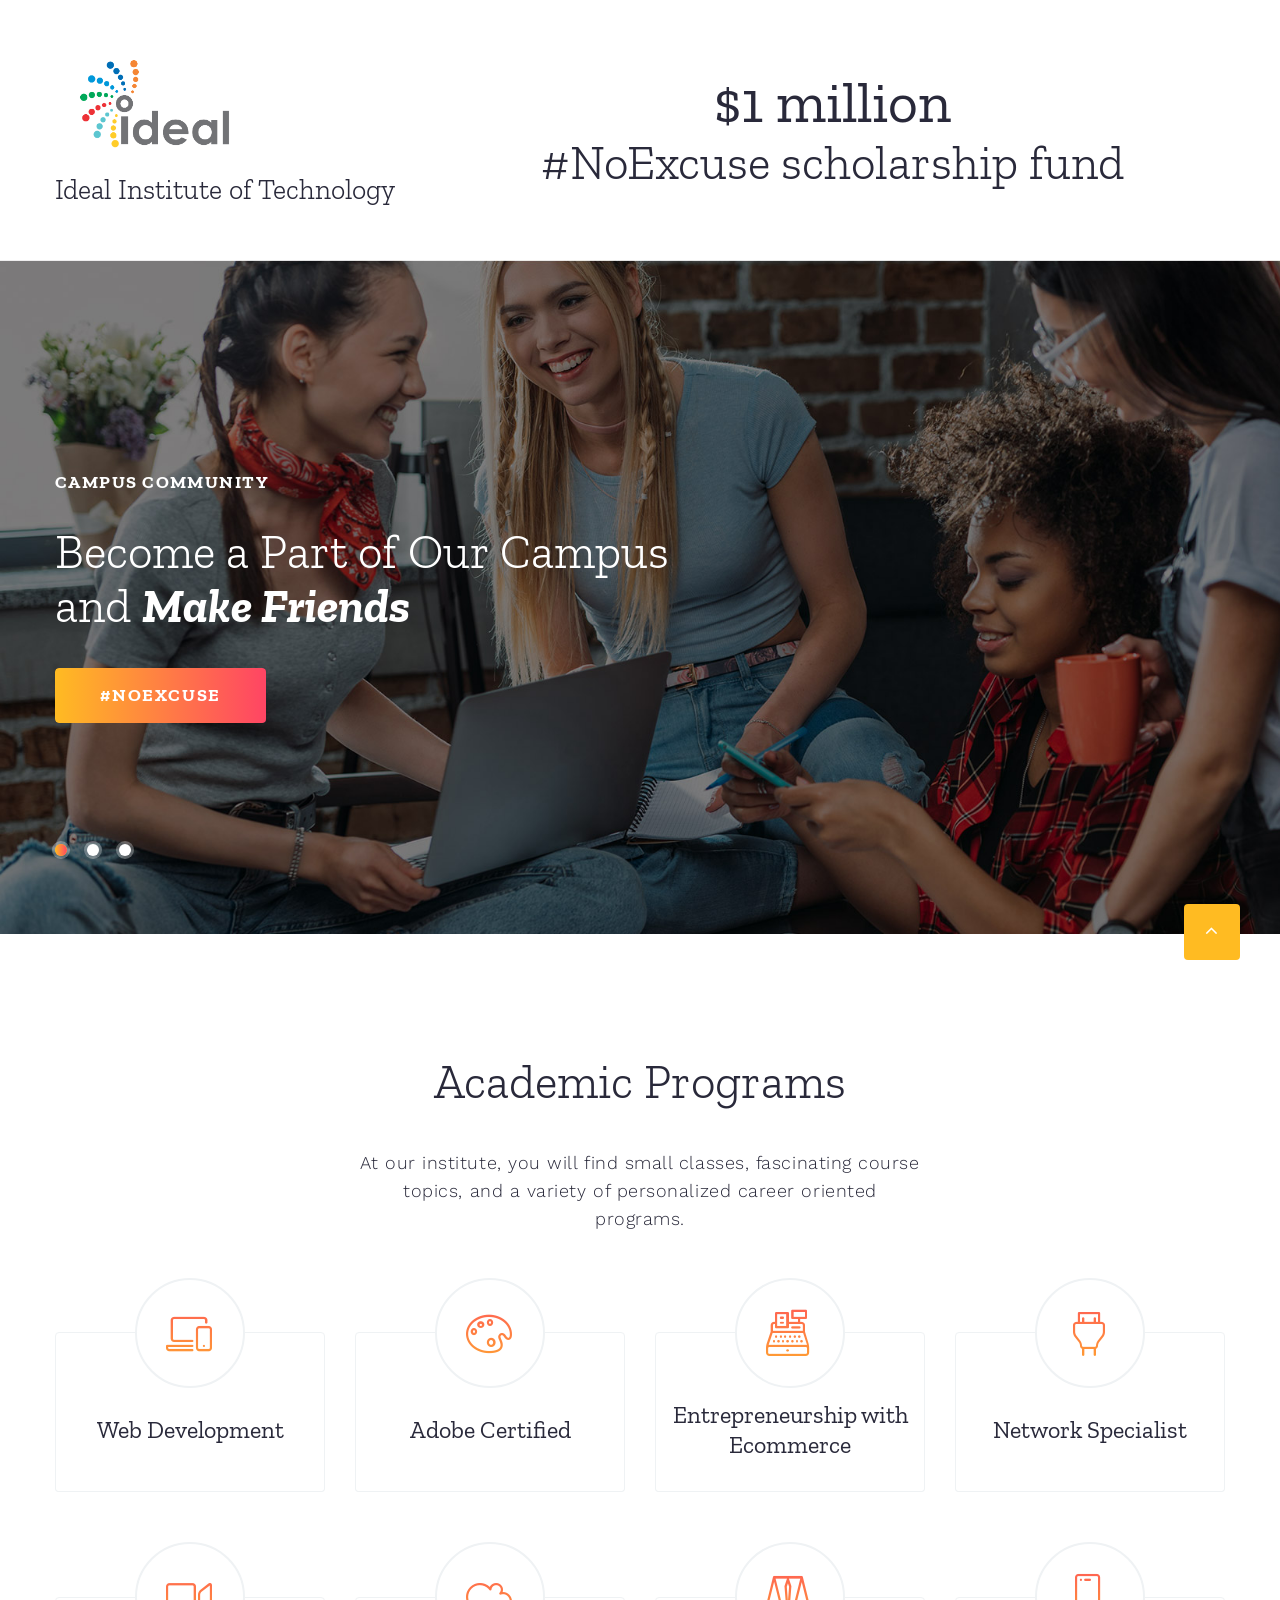
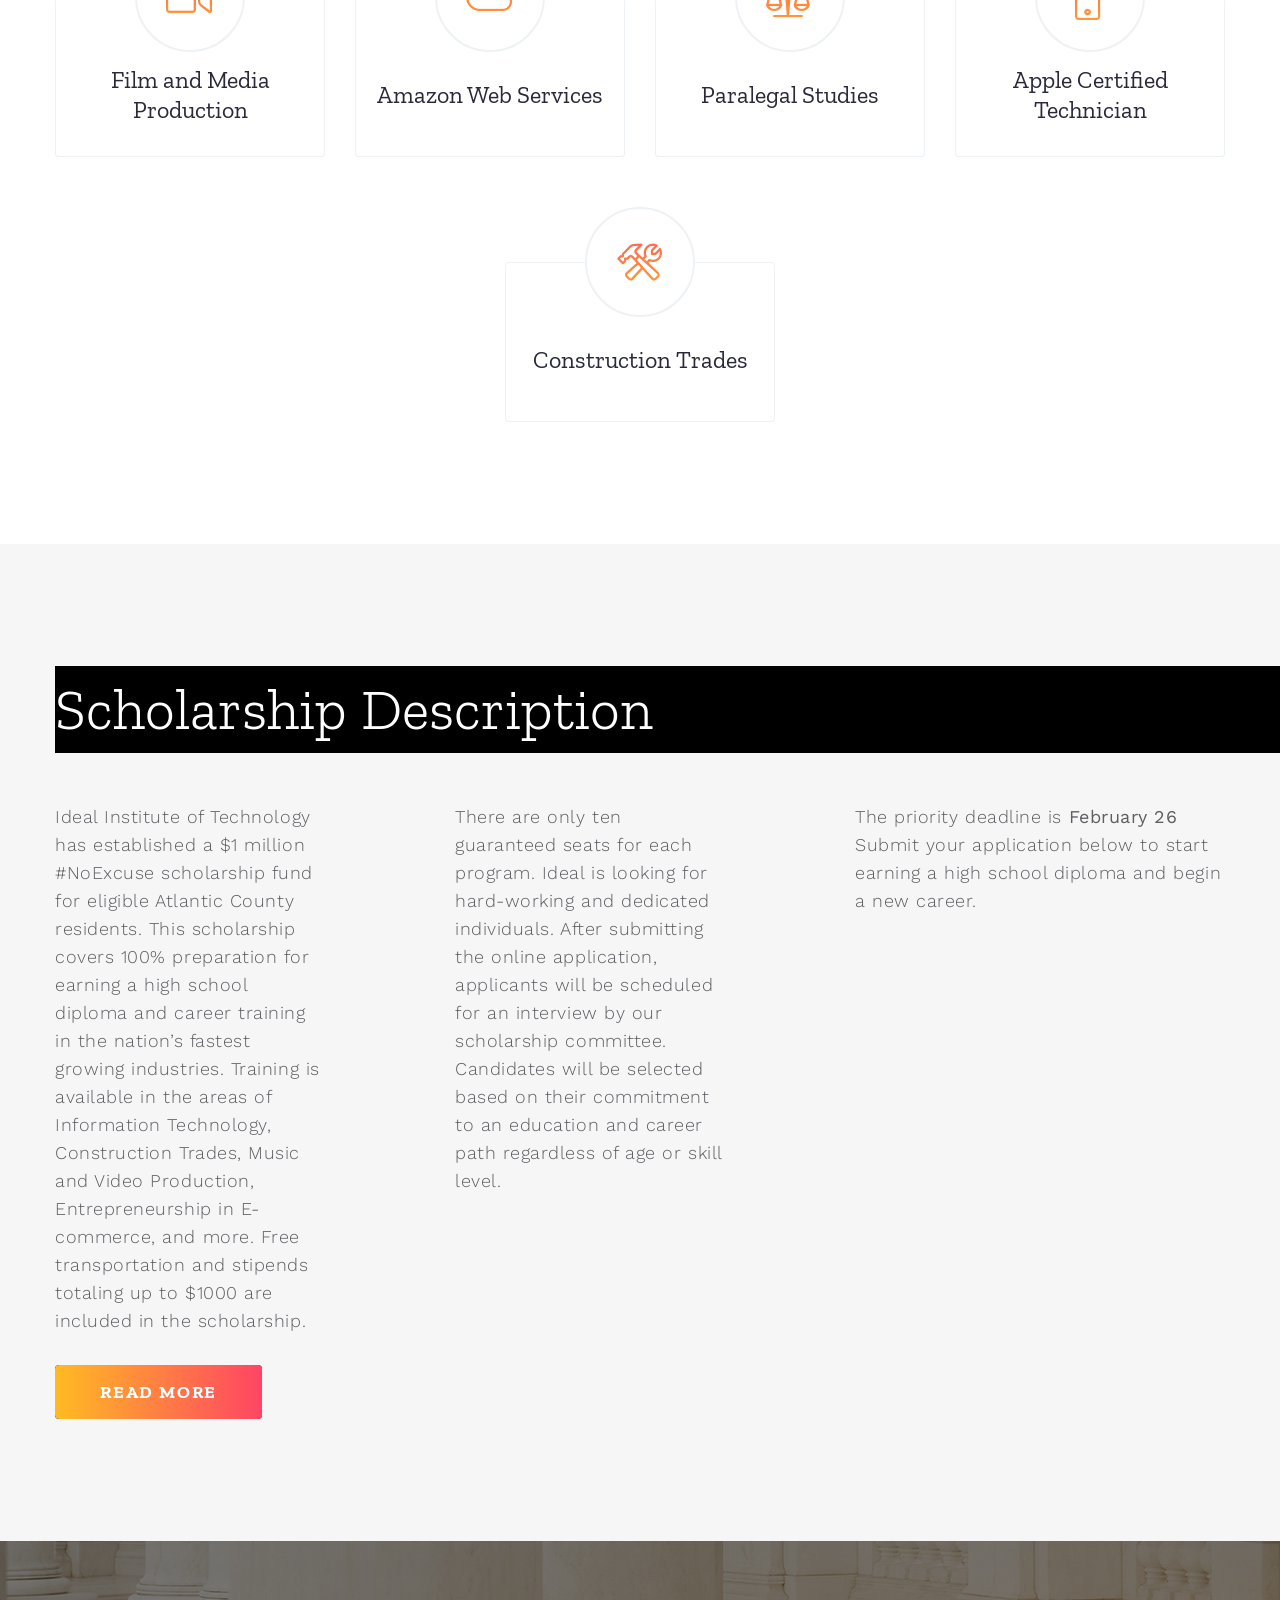
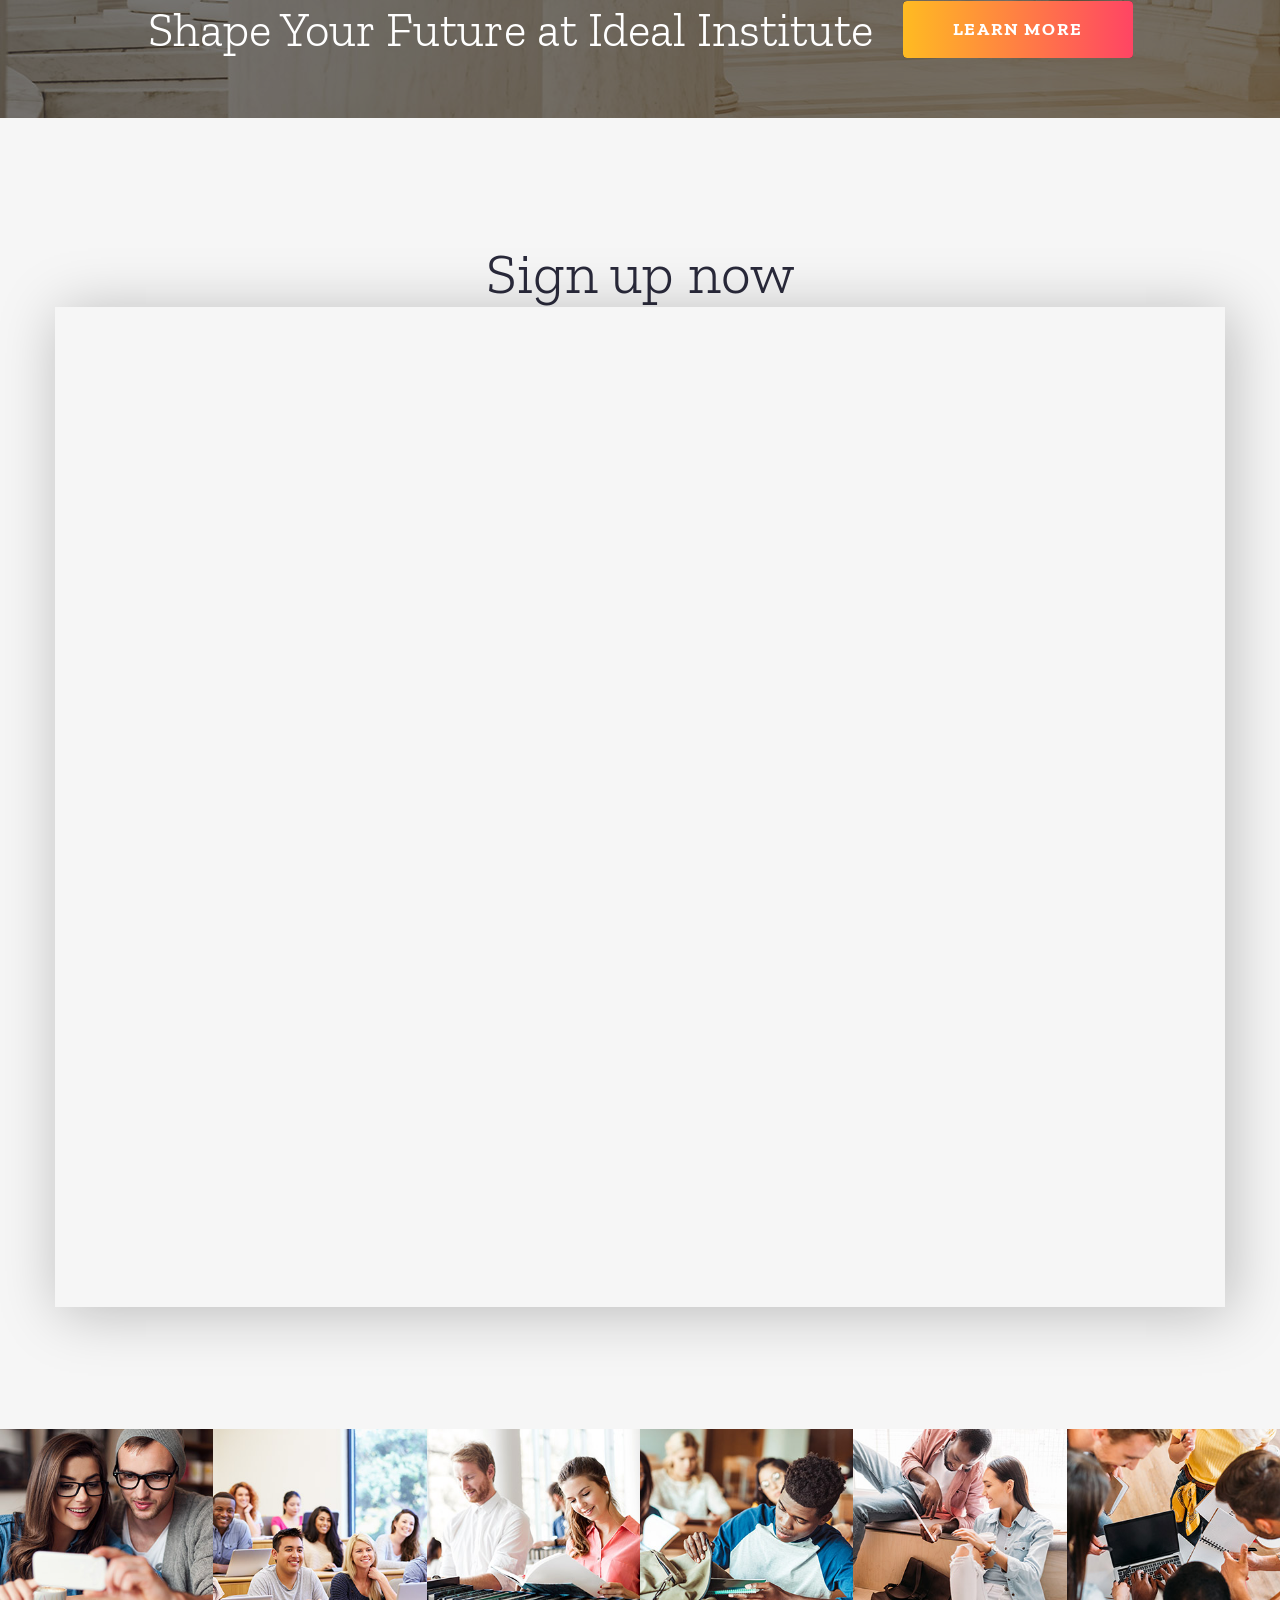
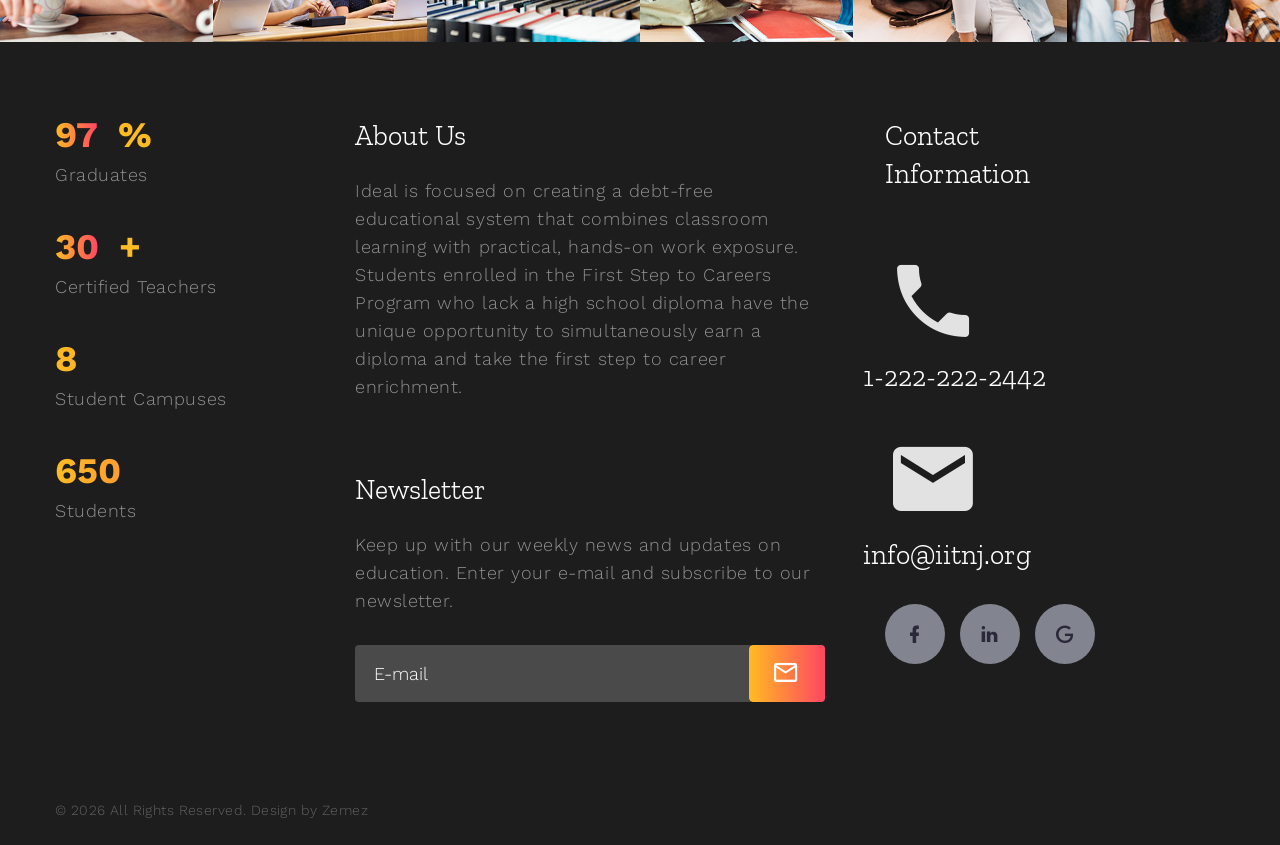
==== index.html @ 3b087791 "first commit" ====
<!DOCTYPE html>
<html class="wide wow-animation" lang="en">
  <head>
    <title>Home</title>
    <meta
      name="viewport"
      content="width=device-width height=device-height initial-scale=1.0"
    />
    <meta charset="utf-8" />
    <meta http-equiv="X-UA-Compatible" content="IE=edge" />
    <link rel="icon" href="images/favicon.ico" type="image/x-icon" />
    <link
      rel="stylesheet"
      type="text/css"
      href="//fonts.googleapis.com/css?family=Work+Sans:300,400,500,700%7CZilla+Slab:300,400,500,700,700i%7CGloria+Hallelujah"
    />
    <link rel="stylesheet" href="css/bootstrap.css" />
    <link rel="stylesheet" href="css/fonts.css" />
    <link rel="stylesheet" href="css/style.css" />
    <style>
      .ie-panel {
        display: none;
        background: #212121;
        padding: 10px 0;
        box-shadow: 3px 3px 5px 0 rgba(0, 0, 0, 0.3);
        clear: both;
        text-align: center;
        position: relative;
        z-index: 1;
      }
      html.ie-10 .ie-panel,
      html.lt-ie-10 .ie-panel {
        display: block;
      }
    </style>
  </head>
  <body>
    <div class="ie-panel">
      <a href="http://windows.microsoft.com/en-US/internet-explorer/"
        ><img
          src="images/ie8-panel/warning_bar_0000_us.jpg"
          height="42"
          width="820"
          alt="You are using an outdated browser. For a faster, safer browsing experience, upgrade for free today."
      /></a>
    </div>
    <div class="preloader">
      <div class="preloader-logo">
        <a class="brand" href="index.html"
          ><img
            class="brand-logo-dark"
            src="images/ideal-logo.png"
            alt=""
            width="198"
            height="58"
        /></a>
      </div>
      <div class="preloader-body">
        <div class="cssload-container">
          <div class="cssload-speeding-wheel"></div>
        </div>
      </div>
    </div>
    <div class="page">
      <!-- Page Header-->
      <header class="page-header">
        <div class="absolute-block" id="home"></div>
        <!-- RD Navbar-->
        <div class="rd-navbar-wrap">
          <nav
            class="rd-navbar rd-navbar-classic"
            data-layout="rd-navbar-fixed"
            data-sm-layout="rd-navbar-fixed"
            data-md-layout="rd-navbar-fixed"
            data-md-device-layout="rd-navbar-fixed"
            data-lg-layout="rd-navbar-static"
            data-lg-device-layout="rd-navbar-fixed"
            data-xl-layout="rd-navbar-static"
            data-xl-device-layout="rd-navbar-static"
            data-lg-stick-up-offset="46px"
            data-xl-stick-up-offset="46px"
            data-xxl-stick-up-offset="46px"
            data-lg-stick-up="true"
            data-xl-stick-up="true"
            data-xxl-stick-up="true"
          >
            <div class="rd-navbar-main-outer">
              <div class="rd-navbar-main">
                <!-- RD Navbar Panel-->
                <div class="rd-navbar-panel">
                  <!-- RD Navbar Toggle-->
                  <button
                    class="rd-navbar-toggle"
                    data-rd-navbar-toggle=".rd-navbar-nav-wrap"
                  >
                    <span></span>
                  </button>
                  <!-- RD Navbar Brand-->
                  <div class="rd-navbar-brand" style="text-align: center">
                    <a class="brand" href="index.html"
                      ><img
                        class="brand-logo-dark"
                        src="images/ideal-logo.png"
                        alt=""
                      />
                      <h3 style="margin-bottom: 15px">
                        Ideal Institute of Technology
                      </h3>
                    </a>
                  </div>
                </div>
                <div class="rd-navbar-nav-wrap" style="text-align: center">
                  <!-- RD Navbar Nav		-->
                  <h1>
                    <strong>$1 million</strong>
                  </h1>
                  <h2>#NoExcuse scholarship fund</h2>
                </div>
              </div>
            </div>
          </nav>
        </div>
      </header>
      <section>
        <!-- Swiper-->
        <div
          class="swiper-container swiper-slider swiper-slider-1"
          data-loop="false"
          data-autoplay="5000"
          data-simulate-touch="false"
        >
          <div class="swiper-wrapper">
            <div class="swiper-slide" data-slide-bg="images/swiper-slide-3.jpg">
              <div class="swiper-slide-caption context-dark">
                <div class="container">
                  <div class="row">
                    <div class="col-md-10 col-lg-7">
                      <div class="box-animation">
                        <h6
                          data-caption-animate="slideInLeft"
                          data-caption-delay="150"
                        >
                          Campus Community
                        </h6>
                        <h2
                          data-caption-animate="slideInLeft"
                          data-caption-delay="300"
                        >
                          Become a Part of Our Campus and
                          <span class="text-italic font-weight-bold"
                            >Make Friends</span
                          >
                        </h2>
                        <div
                          class="button-block"
                          data-caption-animate="fadeInUp"
                          data-caption-delay="450"
                        >
                          <a class="button button-primary-gradient" href="#"
                            ><span>#NoExcuse</span></a
                          >
                        </div>
                      </div>
                    </div>
                  </div>
                </div>
              </div>
            </div>
            <div class="swiper-slide" data-slide-bg="images/swiper-slide-2.jpg">
              <div class="swiper-slide-caption context-dark">
                <div class="container">
                  <div class="row">
                    <div class="col-md-10 col-lg-7">
                      <div class="box-animation">
                        <h6
                          data-caption-animate="slideInLeft"
                          data-caption-delay="150"
                        >
                          A vAriety of programs
                        </h6>
                        <h2
                          data-caption-animate="slideInLeft"
                          data-caption-delay="300"
                        >
                          Providing Students with
                          <span class="text-italic font-weight-bold"
                            >Professional Education</span
                          >
                        </h2>
                        <div
                          class="button-block"
                          data-caption-animate="fadeInUp"
                          data-caption-delay="450"
                        >
                          <a class="button button-primary-gradient" href="#"
                            ><span>#NoExcuse</span></a
                          >
                        </div>
                      </div>
                    </div>
                  </div>
                </div>
              </div>
            </div>
            <div class="swiper-slide" data-slide-bg="images/swiper-slide-1.jpg">
              <div class="swiper-slide-caption context-dark">
                <div class="container">
                  <div class="row">
                    <div class="col-md-10 col-lg-7">
                      <div class="box-animation">
                        <h6
                          data-caption-animate="slideInLeft"
                          data-caption-delay="150"
                        >
                          Quality Higher Education
                        </h6>
                        <h2
                          data-caption-animate="slideInLeft"
                          data-caption-delay="300"
                        >
                          Any Successful Career Starts
                          <span class="text-italic font-weight-bold"
                            >With Good Education</span
                          >
                        </h2>
                        <div
                          class="button-block"
                          data-caption-animate="fadeInUp"
                          data-caption-delay="450"
                        >
                          <a class="button button-primary-gradient" href="#"
                            ><span>#NoExcuse</span></a
                          >
                        </div>
                      </div>
                    </div>
                  </div>
                </div>
              </div>
            </div>
          </div>
          <div class="swiper-pagination"></div>
        </div>
      </section>
      <!-- Services-->
      <section class="section section-lg bg-default text-center" id="programs">
        <div class="container">
          <h2 class="wow fadeIn">Academic Programs</h2>
          <p class="wow fadeIn" data-wow-delay=".2s">
            <span class="text-gray-900" style="max-width: 570px"
              >At our institute, you will find small classes, fascinating course
              topics, and a variety of personalized career oriented
              programs.</span
            >
          </p>
          <div class="row row-50 justify-content-center box-classic-wrap">
            <div
              class="col-sm-6 col-lg-4 col-xl-3 wow fadeIn"
              data-wow-delay=".2s"
            >
              <!-- Box Classic-->
              <article class="box-classic">
                <a
                  class="icon box-classic-icon linearicons-laptop-phone"
                  href="#"
                ></a
                ><a class="box-classic-main" href="#">
                  <h4 class="box-classic-title">Web Development</h4>
                  <div class="box-classic-inner">
                    <p>
                      Learn both front and back end web development in 6 months
                      with Full Stack course.
                    </p>
                  </div></a
                >
              </article>
            </div>
            <div
              class="col-sm-6 col-lg-4 col-xl-3 wow fadeIn"
              data-wow-delay=".3s"
            >
              <!-- Box Classic-->
              <article class="box-classic">
                <a
                  class="icon box-classic-icon linearicons-palette"
                  href="#"
                ></a
                ><a class="box-classic-main" href="#">
                  <h4 class="box-classic-title">Adobe Certified</h4>
                  <div class="box-classic-inner">
                    <p>
                      Master Adobe Illustrator, Premiere Pro and more while
                      gaining valuable digital editing skills
                    </p>
                  </div></a
                >
              </article>
            </div>
            <div
              class="col-sm-6 col-lg-4 col-xl-3 wow fadeIn"
              data-wow-delay=".4s"
            >
              <!-- Box Classic-->
              <article class="box-classic">
                <a
                  class="icon box-classic-icon linearicons-cashier"
                  href="#"
                ></a
                ><a class="box-classic-main" href="#">
                  <h4 class="box-classic-title">
                    Entrepreneurship with Ecommerce
                  </h4>
                  <div class="box-classic-inner">
                    <p>
                      Become your own boss and start a successful online
                      business
                    </p>
                  </div></a
                >
              </article>
            </div>
            <div
              class="col-sm-6 col-lg-4 col-xl-3 wow fadeIn"
              data-wow-delay=".5s"
            >
              <!-- Box Classic-->
              <article class="box-classic">
                <a class="icon box-classic-icon linearicons-cable" href="#"></a
                ><a class="box-classic-main" href="#">
                  <h4 class="box-classic-title">Network Specialist</h4>
                  <div class="box-classic-inner">
                    <p>
                      Step-by-step preparation for the CompTIA A+, Security+,
                      Network+, and CCNA Certifications
                    </p>
                  </div></a
                >
              </article>
            </div>
            <div
              class="col-sm-6 col-lg-4 col-xl-3 wow fadeIn"
              data-wow-delay=".6s"
            >
              <!-- Box Classic-->
              <article class="box-classic">
                <a class="icon box-classic-icon linearicons-camera" href="#"></a
                ><a class="box-classic-main" href="#">
                  <h4 class="box-classic-title">Film and Media Production</h4>
                  <div class="box-classic-inner">
                    <p>
                      Hone your creative skills to become a film and photography
                      pro
                    </p>
                  </div></a
                >
              </article>
            </div>
            <div
              class="col-sm-6 col-lg-4 col-xl-3 wow fadeIn"
              data-wow-delay=".7s"
            >
              <!-- Box Classic-->
              <article class="box-classic">
                <a class="icon box-classic-icon linearicons-cloud" href="#"></a
                ><a class="box-classic-main" href="#">
                  <h4 class="box-classic-title">Amazon Web Services</h4>
                  <div class="box-classic-inner">
                    <p>
                      Gain training in a lucrative and steadily growing IT field
                    </p>
                  </div></a
                >
              </article>
            </div>
            <div
              class="col-sm-6 col-lg-4 col-xl-3 wow fadeIn"
              data-wow-delay=".8s"
            >
              <!-- Box Classic-->
              <article class="box-classic">
                <a
                  class="icon box-classic-icon linearicons-balance"
                  href="#"
                ></a
                ><a class="box-classic-main" href="#">
                  <h4 class="box-classic-title">Paralegal Studies</h4>
                  <div class="box-classic-inner">
                    <p>
                      If you see your future as a lawyer, then this program is
                      for you!
                    </p>
                  </div></a
                >
              </article>
            </div>
            <div
              class="col-sm-6 col-lg-4 col-xl-3 wow fadeIn"
              data-wow-delay=".9s"
            >
              <!-- Box Classic-->
              <article class="box-classic">
                <a class="icon box-classic-icon linearicons-phone" href="#"></a
                ><a class="box-classic-main" href="#">
                  <h4 class="box-classic-title">Apple Certified Technician</h4>
                  <div class="box-classic-inner">
                    <p>Become a Apple product repair pro</p>
                  </div></a
                >
              </article>
            </div>
            <div
              class="col-sm-6 col-lg-4 col-xl-3 wow fadeIn"
              data-wow-delay=".9s"
            >
              <!-- Box Classic-->
              <article class="box-classic">
                <a
                  class="icon box-classic-icon linearicons-hammer-wrench"
                  href="#"
                ></a
                ><a class="box-classic-main" href="#">
                  <h4 class="box-classic-title">Construction Trades</h4>
                  <div class="box-classic-inner">
                    <p>
                      Comprehensive hands-on instruction in the electrical,
                      plumbing and building crafts
                    </p>
                  </div></a
                >
              </article>
            </div>
          </div>
        </div>
      </section>
      <!-- A Few Words About Me-->
      <section class="section section-lg bg-gray-100">
        <div class="container">
          <div
            class="row row-50 justify-content-center justify-content-lg-between"
          >
            <div class="col-12">
              <h1
                class="h-custom-1 f1"
                style="color: #fff; background-color: #000; padding: 10px 0px"
              >
                Scholarship Description
              </h1>
            </div>
            <div class="col-md-6 col-lg-5 col-xl-3 wow fadeIn">
              <p>
                Ideal Institute of Technology has established a $1 million
                #NoExcuse scholarship fund for eligible Atlantic County
                residents. This scholarship covers 100% preparation for earning
                a high school diploma and career training in the nation’s
                fastest growing industries. Training is available in the areas
                of Information Technology, Construction Trades, Music and Video
                Production, Entrepreneurship in E-commerce, and more. Free
                transportation and stipends totaling up to $1000 are included in
                the scholarship.
              </p>
              <a class="button button-primary-gradient" href="#"
                ><span>read more</span></a
              >
            </div>
            <div class="col-md-6 col-xl-3 wow fadeIn" data-wow-delay=".2s">
              <p>
                There are only ten guaranteed seats for each program. Ideal is
                looking for hard-working and dedicated individuals. After
                submitting the online application, applicants will be scheduled
                for an interview by our scholarship committee. Candidates will
                be selected based on their commitment to an education and career
                path regardless of age or skill level.
              </p>
            </div>
            <div class="col-xl-4 wow fadeIn" data-wow-delay=".4s">
              <!-- <img class="img-rounded" src="images/home-1-369x341.jpg" alt="" /> -->
              <p>
                The priority deadline is <strong>February 26 </strong> Submit
                your application below to start earning a high school diploma
                and begin a new career.
              </p>
            </div>
          </div>
        </div>
      </section>

      <!-- CTA -->
      <section
        class="parallax-container"
        data-parallax-img="images/parallax-img-1.jpg"
      >
        <div class="parallax-content section-sm dark-layout context-dark">
          <div class="container">
            <div class="layout-1">
              <div class="layout-1-item text-center">
                <h2 class="wow fadeInLeftSmall">
                  Shape Your Future at Ideal Institute
                </h2>
              </div>
              <div class="layout-1-item">
                <a
                  class="button button-lg button-primary-gradient wow fadeInRightSmall"
                  href="#"
                  ><span>Learn More</span></a
                >
              </div>
            </div>
          </div>
        </div>
      </section>

      <!-- Contacts-->
      <section class="section section-lg bg-gray-100" id="contacts">
        <div class="container" style="text-align: center">
          <h1>Sign up now</h1>
          <!-- 
                monday form no exuse
              -->
          <div style="height: 1000px">
            <iframe
              style="
                border: 0;
                box-shadow: 5px 5px 56px 0px rgba(0, 0, 0, 0.25);
              "
              src="https://forms.monday.com/forms/embed/f1c8d8a29ad20722f63eb66a193ce9cd?r=use1"
              width="100%"
              height="100%"
            ></iframe>
          </div>
        </div>
      </section>

      <!-- Gallery-->
      <section class="section oh text-center">
        <div
          class="owl-carousel owl-carousel-dots-space wow fadeIn"
          data-items="2"
          data-sm-items="3"
          data-md-items="4"
          data-lg-items="5"
          data-xl-items="6"
          data-dots="true"
          data-nav="false"
          data-stage-padding="0"
          data-loop="false"
          data-margin="0"
          data-mouse-drag="false"
          data-lightgallery="group"
        >
          <!-- Thumbnail Thin--><a
            class="thumbnail-thin"
            href="images/personal-page-gallery-1-original.jpg"
            data-lightgallery="item"
          >
            <div class="thumbnail-thin-inner">
              <img
                class="thumbnail-thin-image"
                src="images/personal-page-gallery-1-320x320.jpg"
                alt=""
                width="320"
                height="320"
              /></div
          ></a>
          <!-- Thumbnail Thin--><a
            class="thumbnail-thin"
            href="images/personal-page-gallery-2-original.jpg"
            data-lightgallery="item"
          >
            <div class="thumbnail-thin-inner">
              <img
                class="thumbnail-thin-image"
                src="images/personal-page-gallery-2-320x320.jpg"
                alt=""
                width="320"
                height="320"
              /></div
          ></a>
          <!-- Thumbnail Thin--><a
            class="thumbnail-thin"
            href="images/personal-page-gallery-3-original.jpg"
            data-lightgallery="item"
          >
            <div class="thumbnail-thin-inner">
              <img
                class="thumbnail-thin-image"
                src="images/personal-page-gallery-3-320x320.jpg"
                alt=""
                width="320"
                height="320"
              /></div
          ></a>
          <!-- Thumbnail Thin--><a
            class="thumbnail-thin"
            href="images/personal-page-gallery-4-original.jpg"
            data-lightgallery="item"
          >
            <div class="thumbnail-thin-inner">
              <img
                class="thumbnail-thin-image"
                src="images/personal-page-gallery-4-320x320.jpg"
                alt=""
                width="320"
                height="320"
              /></div
          ></a>
          <!-- Thumbnail Thin--><a
            class="thumbnail-thin"
            href="images/personal-page-gallery-5-original.jpg"
            data-lightgallery="item"
          >
            <div class="thumbnail-thin-inner">
              <img
                class="thumbnail-thin-image"
                src="images/personal-page-gallery-5-320x320.jpg"
                alt=""
                width="320"
                height="320"
              /></div
          ></a>
          <!-- Thumbnail Thin--><a
            class="thumbnail-thin"
            href="images/personal-page-gallery-6-original.jpg"
            data-lightgallery="item"
          >
            <div class="thumbnail-thin-inner">
              <img
                class="thumbnail-thin-image"
                src="images/personal-page-gallery-6-320x320.jpg"
                alt=""
                width="320"
                height="320"
              /></div
          ></a>
        </div>
      </section>
      <!-- Page Footer-->
      <footer class="section footer-classic bg-gray-950">
        <div class="footer-classic-main">
          <div class="container">
            <div class="row row-50">
              <div class="col-lg-3">
                <div class="row row-30 row-xl-40">
                  <div class="col-6 col-md-3 col-lg-12">
                    <article class="counter-minimal">
                      <div class="counter-minimal-counter">
                        <div class="counter">97</div>
                        <span class="counter-postfix">%</span>
                      </div>
                      <p class="counter-minimal-title">Graduates</p>
                    </article>
                  </div>
                  <div class="col-6 col-md-3 col-lg-12">
                    <article class="counter-minimal">
                      <div class="counter-minimal-counter">
                        <div class="counter">30</div>
                        <span class="counter-postfix">+</span>
                      </div>
                      <p class="counter-minimal-title">Certified Teachers</p>
                    </article>
                  </div>
                  <div class="col-6 col-md-3 col-lg-12">
                    <article class="counter-minimal">
                      <div class="counter-minimal-counter counter">8</div>
                      <p class="counter-minimal-title">Student Campuses</p>
                    </article>
                  </div>
                  <div class="col-6 col-md-3 col-lg-12">
                    <article class="counter-minimal">
                      <div class="counter-minimal-counter counter">650</div>
                      <p class="counter-minimal-title">Students</p>
                    </article>
                  </div>
                </div>
              </div>
              <div class="col-sm-6 col-lg-4 col-xl-5">
                <!-- RD about us -->

                <div class="row row-50 row-xl-70">
                  <div class="col-12">
                    <h3>About Us</h3>
                    <p>
                      Ideal is focused on creating a debt-free educational
                      system that combines classroom learning with practical,
                      hands-on work exposure. Students enrolled in the First
                      Step to Careers Program who lack a high school diploma
                      have the unique opportunity to simultaneously earn a
                      diploma and take the first step to career enrichment.
                    </p>
                  </div>
                  <div class="col-12">
                    <h3>Newsletter</h3>
                    <p>
                      Keep up with our weekly news and updates on education.
                      Enter your e-mail and subscribe to our newsletter.
                    </p>
                    <!-- RD Mailform-->
                    <form
                      class="rd-form rd-mailform form-inline"
                      data-form-output="form-output-global"
                      data-form-type="subscribe"
                      method="post"
                      action="bat/rd-mailform.php"
                    >
                      <div class="form-wrap">
                        <input
                          class="form-input"
                          id="subscribe-form-2-email"
                          type="email"
                          name="email"
                          data-constraints="@Email @Required"
                        />
                        <label class="form-label" for="subscribe-form-2-email"
                          >E-mail</label
                        >
                      </div>
                      <div class="form-button">
                        <button
                          class="button button-primary-gradient button-icon-only"
                          type="submit"
                          aria-label="subscribe"
                        >
                          <span
                            class="icon icon-md mdi mdi-email-outline"
                          ></span>
                        </button>
                      </div>
                    </form>
                  </div>
                </div>
              </div>
              <div class="col-lg-3">
                <div class="container">
                  <div class="col-md-5 col-lg-5 col-xl-6 wow fadeInRightSmall">
                    <h3>Contact Information</h3>
                    <div class="row row-20 row-lg-25 offset-top-4">
                      <div class="col-sm-6 col-md-12">
                        <article class="box-creative">
                          <div
                            class="icon box-creative-icon mdi mdi-phone"
                          ></div>
                        </article>
                        <div style="color: #fff">
                          <a class="box-creative-link" href="tel:#">
                            <h3>1-222-222-2442</h3>
                          </a>
                        </div>
                      </div>
                      <div class="col-sm-6 col-md-12">
                        <article class="box-creative">
                          <div
                            class="icon box-creative-icon mdi mdi-email"
                          ></div>
                        </article>
                        <div style="color: #fff">
                          <a
                            class="box-creative-link"
                            href="mailto:info@iitnj.org"
                          >
                            <h3>info@iitnj.org</h3>
                          </a>
                        </div>
                      </div>
                    </div>
                    <div class="group group-middle" style="display: flex">
                      <a
                        class="link-social-1 icon mdi mdi-facebook"
                        style="padding: 30px"
                        href="#"
                      ></a
                      ><a
                        class="link-social-1 icon mdi mdi-linkedin"
                        style="padding: 30px"
                        href="#"
                      ></a
                      ><a
                        class="link-social-1 icon mdi mdi-google"
                        style="padding: 30px"
                        href="#"
                      ></a>
                    </div>
                  </div>
                </div>
              </div>
            </div>
          </div>
        </div>
        <div class="footer-classic-aside">
          <div class="container">
            <!-- Rights-->
            <p class="rights">
              <span>&copy;&nbsp;</span><span class="copyright-year"></span
              ><span>&nbsp;</span
              ><span>All Rights Reserved.</span> Design&nbsp;by&nbsp;<a
                href="https://zemez.io/"
                >Zemez</a
              >
            </p>
          </div>
        </div>
      </footer>
      <!-- Coded by Himic-->
    </div>
    <div class="snackbars" id="form-output-global"></div>
    <script src="js/core.min.js"></script>
    <script src="js/script.js"></script>
  </body>
</html>
---- css/fonts.css ----
/*
* Fonts
*//*
* Font Awesome Icons 4.7.0
*/@font-face {	font-family: 'FontAwesome';	src: url("../fonts/fontawesome-webfont.eot?v=4.7.0");	src: url("../fonts/fontawesome-webfont.eot?#iefix&v=4.7.0") format("embedded-opentype"), url("../fonts/fontawesome-webfont.woff2?v=4.7.0") format("woff2"), url("../fonts/fontawesome-webfont.woff?v=4.7.0") format("woff"), url("../fonts/fontawesome-webfont.ttf?v=4.7.0") format("truetype"), url("../fonts/fontawesome-webfont.svg?v=4.7.0#fontawesomeregular") format("svg");	font-weight: normal;	font-style: normal;}.fa {	display: inline-block;	font-family: 'FontAwesome';	font-size: inherit;	text-rendering: auto;	-webkit-font-smoothing: antialiased;	-moz-osx-font-smoothing: grayscale;}[class*='fa-']:before {	font-weight: 400;	font-family: 'FontAwesome';}/* makes the font 33% larger relative to the icon container */.fa-lg {	font-size: 1.33333333em;	line-height: 0.75em;	vertical-align: -15%;}.fa-2x {	font-size: 2em;}.fa-3x {	font-size: 3em;}.fa-4x {	font-size: 4em;}.fa-5x {	font-size: 5em;}.fa-fw {	width: 1.28571429em;	text-align: center;}.fa-ul {	padding-left: 0;	margin-left: 2.14285714em;	list-style-type: none;}.fa-ul > li {	position: relative;}.fa-li {	position: absolute;	left: -2.14285714em;	width: 2.14285714em;	top: 0.14285714em;	text-align: center;}.fa-li.fa-lg {	left: -1.85714286em;}.fa-border {	padding: .2em .25em .15em;	border: solid 0.08em #eeeeee;	border-radius: .1em;}.fa-pull-left {	float: left;}.fa-pull-right {	float: right;}.fa.fa-pull-left {	margin-right: .3em;}.fa.fa-pull-right {	margin-left: .3em;}/* Deprecated as of 4.4.0 */.pull-right {	float: right;}.pull-left {	float: left;}.fa.pull-left {	margin-right: .3em;}.fa.pull-right {	margin-left: .3em;}.fa-spin {	-webkit-animation: fa-spin 2s infinite linear;	animation: fa-spin 2s infinite linear;}.fa-pulse {	-webkit-animation: fa-spin 1s infinite steps(8);	animation: fa-spin 1s infinite steps(8);}@-webkit-keyframes fa-spin {	0% {		-webkit-transform: rotate(0deg);		transform: rotate(0deg);	}	100% {		-webkit-transform: rotate(359deg);		transform: rotate(359deg);	}}@keyframes fa-spin {	0% {		-webkit-transform: rotate(0deg);		transform: rotate(0deg);	}	100% {		-webkit-transform: rotate(359deg);		transform: rotate(359deg);	}}.fa-rotate-90 {	-ms-filter: "progid:DXImageTransform.Microsoft.BasicImage(rotation=1)";	-webkit-transform: rotate(90deg);	-ms-transform: rotate(90deg);	transform: rotate(90deg);}.fa-rotate-180 {	-ms-filter: "progid:DXImageTransform.Microsoft.BasicImage(rotation=2)";	-webkit-transform: rotate(180deg);	-ms-transform: rotate(180deg);	transform: rotate(180deg);}.fa-rotate-270 {	-ms-filter: "progid:DXImageTransform.Microsoft.BasicImage(rotation=3)";	-webkit-transform: rotate(270deg);	-ms-transform: rotate(270deg);	transform: rotate(270deg);}.fa-flip-horizontal {	-ms-filter: "progid:DXImageTransform.Microsoft.BasicImage(rotation=0, mirror=1)";	-webkit-transform: scale(-1, 1);	-ms-transform: scale(-1, 1);	transform: scale(-1, 1);}.fa-flip-vertical {	-ms-filter: "progid:DXImageTransform.Microsoft.BasicImage(rotation=2, mirror=1)";	-webkit-transform: scale(1, -1);	-ms-transform: scale(1, -1);	transform: scale(1, -1);}:root .fa-rotate-90,:root .fa-rotate-180,:root .fa-rotate-270,:root .fa-flip-horizontal,:root .fa-flip-vertical {	filter: none;}.fa-stack {	position: relative;	display: inline-block;	width: 2em;	height: 2em;	line-height: 2em;	vertical-align: middle;}.fa-stack-1x,.fa-stack-2x {	position: absolute;	left: 0;	width: 100%;	text-align: center;}.fa-stack-1x {	line-height: inherit;}.fa-stack-2x {	font-size: 2em;}.fa-inverse {	color: #ffffff;}/* Font Awesome uses the Unicode Private Use Area (PUA) to ensure screen
   readers do not read off random characters that represent icons */.fa-glass:before {	content: "\f000";}.fa-music:before {	content: "\f001";}.fa-search:before {	content: "\f002";}.fa-envelope-o:before {	content: "\f003";}.fa-heart:before {	content: "\f004";}.fa-star:before {	content: "\f005";}.fa-star-o:before {	content: "\f006";}.fa-user:before {	content: "\f007";}.fa-film:before {	content: "\f008";}.fa-th-large:before {	content: "\f009";}.fa-th:before {	content: "\f00a";}.fa-th-list:before {	content: "\f00b";}.fa-check:before {	content: "\f00c";}.fa-remove:before,.fa-close:before,.fa-times:before {	content: "\f00d";}.fa-search-plus:before {	content: "\f00e";}.fa-search-minus:before {	content: "\f010";}.fa-power-off:before {	content: "\f011";}.fa-signal:before {	content: "\f012";}.fa-gear:before,.fa-cog:before {	content: "\f013";}.fa-trash-o:before {	content: "\f014";}.fa-home:before {	content: "\f015";}.fa-file-o:before {	content: "\f016";}.fa-clock-o:before {	content: "\f017";}.fa-road:before {	content: "\f018";}.fa-download:before {	content: "\f019";}.fa-arrow-circle-o-down:before {	content: "\f01a";}.fa-arrow-circle-o-up:before {	content: "\f01b";}.fa-inbox:before {	content: "\f01c";}.fa-play-circle-o:before {	content: "\f01d";}.fa-rotate-right:before,.fa-repeat:before {	content: "\f01e";}.fa-refresh:before {	content: "\f021";}.fa-list-alt:before {	content: "\f022";}.fa-lock:before {	content: "\f023";}.fa-flag:before {	content: "\f024";}.fa-headphones:before {	content: "\f025";}.fa-volume-off:before {	content: "\f026";}.fa-volume-down:before {	content: "\f027";}.fa-volume-up:before {	content: "\f028";}.fa-qrcode:before {	content: "\f029";}.fa-barcode:before {	content: "\f02a";}.fa-tag:before {	content: "\f02b";}.fa-tags:before {	content: "\f02c";}.fa-book:before {	content: "\f02d";}.fa-bookmark:before {	content: "\f02e";}.fa-print:before {	content: "\f02f";}.fa-camera:before {	content: "\f030";}.fa-font:before {	content: "\f031";}.fa-bold:before {	content: "\f032";}.fa-italic:before {	content: "\f033";}.fa-text-height:before {	content: "\f034";}.fa-text-width:before {	content: "\f035";}.fa-align-left:before {	content: "\f036";}.fa-align-center:before {	content: "\f037";}.fa-align-right:before {	content: "\f038";}.fa-align-justify:before {	content: "\f039";}.fa-list:before {	content: "\f03a";}.fa-dedent:before,.fa-outdent:before {	content: "\f03b";}.fa-indent:before {	content: "\f03c";}.fa-video-camera:before {	content: "\f03d";}.fa-photo:before,.fa-image:before,.fa-picture-o:before {	content: "\f03e";}.fa-pencil:before {	content: "\f040";}.fa-map-marker:before {	content: "\f041";}.fa-adjust:before {	content: "\f042";}.fa-tint:before {	content: "\f043";}.fa-edit:before,.fa-pencil-square-o:before {	content: "\f044";}.fa-share-square-o:before {	content: "\f045";}.fa-check-square-o:before {	content: "\f046";}.fa-arrows:before {	content: "\f047";}.fa-step-backward:before {	content: "\f048";}.fa-fast-backward:before {	content: "\f049";}.fa-backward:before {	content: "\f04a";}.fa-play:before {	content: "\f04b";}.fa-pause:before {	content: "\f04c";}.fa-stop:before {	content: "\f04d";}.fa-forward:before {	content: "\f04e";}.fa-fast-forward:before {	content: "\f050";}.fa-step-forward:before {	content: "\f051";}.fa-eject:before {	content: "\f052";}.fa-chevron-left:before {	content: "\f053";}.fa-chevron-right:before {	content: "\f054";}.fa-plus-circle:before {	content: "\f055";}.fa-minus-circle:before {	content: "\f056";}.fa-times-circle:before {	content: "\f057";}.fa-check-circle:before {	content: "\f058";}.fa-question-circle:before {	content: "\f059";}.fa-info-circle:before {	content: "\f05a";}.fa-crosshairs:before {	content: "\f05b";}.fa-times-circle-o:before {	content: "\f05c";}.fa-check-circle-o:before {	content: "\f05d";}.fa-ban:before {	content: "\f05e";}.fa-arrow-left:before {	content: "\f060";}.fa-arrow-right:before {	content: "\f061";}.fa-arrow-up:before {	content: "\f062";}.fa-arrow-down:before {	content: "\f063";}.fa-mail-forward:before,.fa-share:before {	content: "\f064";}.fa-expand:before {	content: "\f065";}.fa-compress:before {	content: "\f066";}.fa-plus:before {	content: "\f067";}.fa-minus:before {	content: "\f068";}.fa-asterisk:before {	content: "\f069";}.fa-exclamation-circle:before {	content: "\f06a";}.fa-gift:before {	content: "\f06b";}.fa-leaf:before {	content: "\f06c";}.fa-fire:before {	content: "\f06d";}.fa-eye:before {	content: "\f06e";}.fa-eye-slash:before {	content: "\f070";}.fa-warning:before,.fa-exclamation-triangle:before {	content: "\f071";}.fa-plane:before {	content: "\f072";}.fa-calendar:before {	content: "\f073";}.fa-random:before {	content: "\f074";}.fa-comment:before {	content: "\f075";}.fa-magnet:before {	content: "\f076";}.fa-chevron-up:before {	content: "\f077";}.fa-chevron-down:before {	content: "\f078";}.fa-retweet:before {	content: "\f079";}.fa-shopping-cart:before {	content: "\f07a";}.fa-folder:before {	content: "\f07b";}.fa-folder-open:before {	content: "\f07c";}.fa-arrows-v:before {	content: "\f07d";}.fa-arrows-h:before {	content: "\f07e";}.fa-bar-chart-o:before,.fa-bar-chart:before {	content: "\f080";}.fa-twitter-square:before {	content: "\f081";}.fa-facebook-square:before {	content: "\f082";}.fa-camera-retro:before {	content: "\f083";}.fa-key:before {	content: "\f084";}.fa-gears:before,.fa-cogs:before {	content: "\f085";}.fa-comments:before {	content: "\f086";}.fa-thumbs-o-up:before {	content: "\f087";}.fa-thumbs-o-down:before {	content: "\f088";}.fa-star-half:before {	content: "\f089";}.fa-heart-o:before {	content: "\f08a";}.fa-sign-out:before {	content: "\f08b";}.fa-linkedin-square:before {	content: "\f08c";}.fa-thumb-tack:before {	content: "\f08d";}.fa-external-link:before {	content: "\f08e";}.fa-sign-in:before {	content: "\f090";}.fa-trophy:before {	content: "\f091";}.fa-github-square:before {	content: "\f092";}.fa-upload:before {	content: "\f093";}.fa-lemon-o:before {	content: "\f094";}.fa-phone:before {	content: "\f095";}.fa-square-o:before {	content: "\f096";}.fa-bookmark-o:before {	content: "\f097";}.fa-phone-square:before {	content: "\f098";}.fa-twitter:before {	content: "\f099";}.fa-facebook-f:before,.fa-facebook:before {	content: "\f09a";}.fa-github:before {	content: "\f09b";}.fa-unlock:before {	content: "\f09c";}.fa-credit-card:before {	content: "\f09d";}.fa-feed:before,.fa-rss:before {	content: "\f09e";}.fa-hdd-o:before {	content: "\f0a0";}.fa-bullhorn:before {	content: "\f0a1";}.fa-bell:before {	content: "\f0f3";}.fa-certificate:before {	content: "\f0a3";}.fa-hand-o-right:before {	content: "\f0a4";}.fa-hand-o-left:before {	content: "\f0a5";}.fa-hand-o-up:before {	content: "\f0a6";}.fa-hand-o-down:before {	content: "\f0a7";}.fa-arrow-circle-left:before {	content: "\f0a8";}.fa-arrow-circle-right:before {	content: "\f0a9";}.fa-arrow-circle-up:before {	content: "\f0aa";}.fa-arrow-circle-down:before {	content: "\f0ab";}.fa-globe:before {	content: "\f0ac";}.fa-wrench:before {	content: "\f0ad";}.fa-tasks:before {	content: "\f0ae";}.fa-filter:before {	content: "\f0b0";}.fa-briefcase:before {	content: "\f0b1";}.fa-arrows-alt:before {	content: "\f0b2";}.fa-group:before,.fa-users:before {	content: "\f0c0";}.fa-chain:before,.fa-link:before {	content: "\f0c1";}.fa-cloud:before {	content: "\f0c2";}.fa-flask:before {	content: "\f0c3";}.fa-cut:before,.fa-scissors:before {	content: "\f0c4";}.fa-copy:before,.fa-files-o:before {	content: "\f0c5";}.fa-paperclip:before {	content: "\f0c6";}.fa-save:before,.fa-floppy-o:before {	content: "\f0c7";}.fa-square:before {	content: "\f0c8";}.fa-navicon:before,.fa-reorder:before,.fa-bars:before {	content: "\f0c9";}.fa-list-ul:before {	content: "\f0ca";}.fa-list-ol:before {	content: "\f0cb";}.fa-strikethrough:before {	content: "\f0cc";}.fa-underline:before {	content: "\f0cd";}.fa-table:before {	content: "\f0ce";}.fa-magic:before {	content: "\f0d0";}.fa-truck:before {	content: "\f0d1";}.fa-pinterest:before {	content: "\f0d2";}.fa-pinterest-square:before {	content: "\f0d3";}.fa-google-plus-square:before {	content: "\f0d4";}.fa-google-plus:before {	content: "\f0d5";}.fa-money:before {	content: "\f0d6";}.fa-caret-down:before {	content: "\f0d7";}.fa-caret-up:before {	content: "\f0d8";}.fa-caret-left:before {	content: "\f0d9";}.fa-caret-right:before {	content: "\f0da";}.fa-columns:before {	content: "\f0db";}.fa-unsorted:before,.fa-sort:before {	content: "\f0dc";}.fa-sort-down:before,.fa-sort-desc:before {	content: "\f0dd";}.fa-sort-up:before,.fa-sort-asc:before {	content: "\f0de";}.fa-envelope:before {	content: "\f0e0";}.fa-linkedin:before {	content: "\f0e1";}.fa-rotate-left:before,.fa-undo:before {	content: "\f0e2";}.fa-legal:before,.fa-gavel:before {	content: "\f0e3";}.fa-dashboard:before,.fa-tachometer:before {	content: "\f0e4";}.fa-comment-o:before {	content: "\f0e5";}.fa-comments-o:before {	content: "\f0e6";}.fa-flash:before,.fa-bolt:before {	content: "\f0e7";}.fa-sitemap:before {	content: "\f0e8";}.fa-umbrella:before {	content: "\f0e9";}.fa-paste:before,.fa-clipboard:before {	content: "\f0ea";}.fa-lightbulb-o:before {	content: "\f0eb";}.fa-exchange:before {	content: "\f0ec";}.fa-cloud-download:before {	content: "\f0ed";}.fa-cloud-upload:before {	content: "\f0ee";}.fa-user-md:before {	content: "\f0f0";}.fa-stethoscope:before {	content: "\f0f1";}.fa-suitcase:before {	content: "\f0f2";}.fa-bell-o:before {	content: "\f0a2";}.fa-coffee:before {	content: "\f0f4";}.fa-cutlery:before {	content: "\f0f5";}.fa-file-text-o:before {	content: "\f0f6";}.fa-building-o:before {	content: "\f0f7";}.fa-hospital-o:before {	content: "\f0f8";}.fa-ambulance:before {	content: "\f0f9";}.fa-medkit:before {	content: "\f0fa";}.fa-fighter-jet:before {	content: "\f0fb";}.fa-beer:before {	content: "\f0fc";}.fa-h-square:before {	content: "\f0fd";}.fa-plus-square:before {	content: "\f0fe";}.fa-angle-double-left:before {	content: "\f100";}.fa-angle-double-right:before {	content: "\f101";}.fa-angle-double-up:before {	content: "\f102";}.fa-angle-double-down:before {	content: "\f103";}.fa-angle-left:before {	content: "\f104";}.fa-angle-right:before {	content: "\f105";}.fa-angle-up:before {	content: "\f106";}.fa-angle-down:before {	content: "\f107";}.fa-desktop:before {	content: "\f108";}.fa-laptop:before {	content: "\f109";}.fa-tablet:before {	content: "\f10a";}.fa-mobile-phone:before,.fa-mobile:before {	content: "\f10b";}.fa-circle-o:before {	content: "\f10c";}.fa-quote-left:before {	content: "\f10d";}.fa-quote-right:before {	content: "\f10e";}.fa-spinner:before {	content: "\f110";}.fa-circle:before {	content: "\f111";}.fa-mail-reply:before,.fa-reply:before {	content: "\f112";}.fa-github-alt:before {	content: "\f113";}.fa-folder-o:before {	content: "\f114";}.fa-folder-open-o:before {	content: "\f115";}.fa-smile-o:before {	content: "\f118";}.fa-frown-o:before {	content: "\f119";}.fa-meh-o:before {	content: "\f11a";}.fa-gamepad:before {	content: "\f11b";}.fa-keyboard-o:before {	content: "\f11c";}.fa-flag-o:before {	content: "\f11d";}.fa-flag-checkered:before {	content: "\f11e";}.fa-terminal:before {	content: "\f120";}.fa-code:before {	content: "\f121";}.fa-mail-reply-all:before,.fa-reply-all:before {	content: "\f122";}.fa-star-half-empty:before,.fa-star-half-full:before,.fa-star-half-o:before {	content: "\f123";}.fa-location-arrow:before {	content: "\f124";}.fa-crop:before {	content: "\f125";}.fa-code-fork:before {	content: "\f126";}.fa-unlink:before,.fa-chain-broken:before {	content: "\f127";}.fa-question:before {	content: "\f128";}.fa-info:before {	content: "\f129";}.fa-exclamation:before {	content: "\f12a";}.fa-superscript:before {	content: "\f12b";}.fa-subscript:before {	content: "\f12c";}.fa-eraser:before {	content: "\f12d";}.fa-puzzle-piece:before {	content: "\f12e";}.fa-microphone:before {	content: "\f130";}.fa-microphone-slash:before {	content: "\f131";}.fa-shield:before {	content: "\f132";}.fa-calendar-o:before {	content: "\f133";}.fa-fire-extinguisher:before {	content: "\f134";}.fa-rocket:before {	content: "\f135";}.fa-maxcdn:before {	content: "\f136";}.fa-chevron-circle-left:before {	content: "\f137";}.fa-chevron-circle-right:before {	content: "\f138";}.fa-chevron-circle-up:before {	content: "\f139";}.fa-chevron-circle-down:before {	content: "\f13a";}.fa-html5:before {	content: "\f13b";}.fa-css3:before {	content: "\f13c";}.fa-anchor:before {	content: "\f13d";}.fa-unlock-alt:before {	content: "\f13e";}.fa-bullseye:before {	content: "\f140";}.fa-ellipsis-h:before {	content: "\f141";}.fa-ellipsis-v:before {	content: "\f142";}.fa-rss-square:before {	content: "\f143";}.fa-play-circle:before {	content: "\f144";}.fa-ticket:before {	content: "\f145";}.fa-minus-square:before {	content: "\f146";}.fa-minus-square-o:before {	content: "\f147";}.fa-level-up:before {	content: "\f148";}.fa-level-down:before {	content: "\f149";}.fa-check-square:before {	content: "\f14a";}.fa-pencil-square:before {	content: "\f14b";}.fa-external-link-square:before {	content: "\f14c";}.fa-share-square:before {	content: "\f14d";}.fa-compass:before {	content: "\f14e";}.fa-toggle-down:before,.fa-caret-square-o-down:before {	content: "\f150";}.fa-toggle-up:before,.fa-caret-square-o-up:before {	content: "\f151";}.fa-toggle-right:before,.fa-caret-square-o-right:before {	content: "\f152";}.fa-euro:before,.fa-eur:before {	content: "\f153";}.fa-gbp:before {	content: "\f154";}.fa-dollar:before,.fa-usd:before {	content: "\f155";}.fa-rupee:before,.fa-inr:before {	content: "\f156";}.fa-cny:before,.fa-rmb:before,.fa-yen:before,.fa-jpy:before {	content: "\f157";}.fa-ruble:before,.fa-rouble:before,.fa-rub:before {	content: "\f158";}.fa-won:before,.fa-krw:before {	content: "\f159";}.fa-bitcoin:before,.fa-btc:before {	content: "\f15a";}.fa-file:before {	content: "\f15b";}.fa-file-text:before {	content: "\f15c";}.fa-sort-alpha-asc:before {	content: "\f15d";}.fa-sort-alpha-desc:before {	content: "\f15e";}.fa-sort-amount-asc:before {	content: "\f160";}.fa-sort-amount-desc:before {	content: "\f161";}.fa-sort-numeric-asc:before {	content: "\f162";}.fa-sort-numeric-desc:before {	content: "\f163";}.fa-thumbs-up:before {	content: "\f164";}.fa-thumbs-down:before {	content: "\f165";}.fa-youtube-square:before {	content: "\f166";}.fa-youtube:before {	content: "\f167";}.fa-xing:before {	content: "\f168";}.fa-xing-square:before {	content: "\f169";}.fa-youtube-play:before {	content: "\f16a";}.fa-dropbox:before {	content: "\f16b";}.fa-stack-overflow:before {	content: "\f16c";}.fa-instagram:before {	content: "\f16d";}.fa-flickr:before {	content: "\f16e";}.fa-adn:before {	content: "\f170";}.fa-bitbucket:before {	content: "\f171";}.fa-bitbucket-square:before {	content: "\f172";}.fa-tumblr:before {	content: "\f173";}.fa-tumblr-square:before {	content: "\f174";}.fa-long-arrow-down:before {	content: "\f175";}.fa-long-arrow-up:before {	content: "\f176";}.fa-long-arrow-left:before {	content: "\f177";}.fa-long-arrow-right:before {	content: "\f178";}.fa-apple:before {	content: "\f179";}.fa-windows:before {	content: "\f17a";}.fa-android:before {	content: "\f17b";}.fa-linux:before {	content: "\f17c";}.fa-dribbble:before {	content: "\f17d";}.fa-skype:before {	content: "\f17e";}.fa-foursquare:before {	content: "\f180";}.fa-trello:before {	content: "\f181";}.fa-female:before {	content: "\f182";}.fa-male:before {	content: "\f183";}.fa-gittip:before,.fa-gratipay:before {	content: "\f184";}.fa-sun-o:before {	content: "\f185";}.fa-moon-o:before {	content: "\f186";}.fa-archive:before {	content: "\f187";}.fa-bug:before {	content: "\f188";}.fa-vk:before {	content: "\f189";}.fa-weibo:before {	content: "\f18a";}.fa-renren:before {	content: "\f18b";}.fa-pagelines:before {	content: "\f18c";}.fa-stack-exchange:before {	content: "\f18d";}.fa-arrow-circle-o-right:before {	content: "\f18e";}.fa-arrow-circle-o-left:before {	content: "\f190";}.fa-toggle-left:before,.fa-caret-square-o-left:before {	content: "\f191";}.fa-dot-circle-o:before {	content: "\f192";}.fa-wheelchair:before {	content: "\f193";}.fa-vimeo-square:before {	content: "\f194";}.fa-turkish-lira:before,.fa-try:before {	content: "\f195";}.fa-plus-square-o:before {	content: "\f196";}.fa-space-shuttle:before {	content: "\f197";}.fa-slack:before {	content: "\f198";}.fa-envelope-square:before {	content: "\f199";}.fa-wordpress:before {	content: "\f19a";}.fa-openid:before {	content: "\f19b";}.fa-institution:before,.fa-bank:before,.fa-university:before {	content: "\f19c";}.fa-mortar-board:before,.fa-graduation-cap:before {	content: "\f19d";}.fa-yahoo:before {	content: "\f19e";}.fa-google:before {	content: "\f1a0";}.fa-reddit:before {	content: "\f1a1";}.fa-reddit-square:before {	content: "\f1a2";}.fa-stumbleupon-circle:before {	content: "\f1a3";}.fa-stumbleupon:before {	content: "\f1a4";}.fa-delicious:before {	content: "\f1a5";}.fa-digg:before {	content: "\f1a6";}.fa-pied-piper-pp:before {	content: "\f1a7";}.fa-pied-piper-alt:before {	content: "\f1a8";}.fa-drupal:before {	content: "\f1a9";}.fa-joomla:before {	content: "\f1aa";}.fa-language:before {	content: "\f1ab";}.fa-fax:before {	content: "\f1ac";}.fa-building:before {	content: "\f1ad";}.fa-child:before {	content: "\f1ae";}.fa-paw:before {	content: "\f1b0";}.fa-spoon:before {	content: "\f1b1";}.fa-cube:before {	content: "\f1b2";}.fa-cubes:before {	content: "\f1b3";}.fa-behance:before {	content: "\f1b4";}.fa-behance-square:before {	content: "\f1b5";}.fa-steam:before {	content: "\f1b6";}.fa-steam-square:before {	content: "\f1b7";}.fa-recycle:before {	content: "\f1b8";}.fa-automobile:before,.fa-car:before {	content: "\f1b9";}.fa-cab:before,.fa-taxi:before {	content: "\f1ba";}.fa-tree:before {	content: "\f1bb";}.fa-spotify:before {	content: "\f1bc";}.fa-deviantart:before {	content: "\f1bd";}.fa-soundcloud:before {	content: "\f1be";}.fa-database:before {	content: "\f1c0";}.fa-file-pdf-o:before {	content: "\f1c1";}.fa-file-word-o:before {	content: "\f1c2";}.fa-file-excel-o:before {	content: "\f1c3";}.fa-file-powerpoint-o:before {	content: "\f1c4";}.fa-file-photo-o:before,.fa-file-picture-o:before,.fa-file-image-o:before {	content: "\f1c5";}.fa-file-zip-o:before,.fa-file-archive-o:before {	content: "\f1c6";}.fa-file-sound-o:before,.fa-file-audio-o:before {	content: "\f1c7";}.fa-file-movie-o:before,.fa-file-video-o:before {	content: "\f1c8";}.fa-file-code-o:before {	content: "\f1c9";}.fa-vine:before {	content: "\f1ca";}.fa-codepen:before {	content: "\f1cb";}.fa-jsfiddle:before {	content: "\f1cc";}.fa-life-bouy:before,.fa-life-buoy:before,.fa-life-saver:before,.fa-support:before,.fa-life-ring:before {	content: "\f1cd";}.fa-circle-o-notch:before {	content: "\f1ce";}.fa-ra:before,.fa-resistance:before,.fa-rebel:before {	content: "\f1d0";}.fa-ge:before,.fa-empire:before {	content: "\f1d1";}.fa-git-square:before {	content: "\f1d2";}.fa-git:before {	content: "\f1d3";}.fa-y-combinator-square:before,.fa-yc-square:before,.fa-hacker-news:before {	content: "\f1d4";}.fa-tencent-weibo:before {	content: "\f1d5";}.fa-qq:before {	content: "\f1d6";}.fa-wechat:before,.fa-weixin:before {	content: "\f1d7";}.fa-send:before,.fa-paper-plane:before {	content: "\f1d8";}.fa-send-o:before,.fa-paper-plane-o:before {	content: "\f1d9";}.fa-history:before {	content: "\f1da";}.fa-circle-thin:before {	content: "\f1db";}.fa-header:before {	content: "\f1dc";}.fa-paragraph:before {	content: "\f1dd";}.fa-sliders:before {	content: "\f1de";}.fa-share-alt:before {	content: "\f1e0";}.fa-share-alt-square:before {	content: "\f1e1";}.fa-bomb:before {	content: "\f1e2";}.fa-soccer-ball-o:before,.fa-futbol-o:before {	content: "\f1e3";}.fa-tty:before {	content: "\f1e4";}.fa-binoculars:before {	content: "\f1e5";}.fa-plug:before {	content: "\f1e6";}.fa-slideshare:before {	content: "\f1e7";}.fa-twitch:before {	content: "\f1e8";}.fa-yelp:before {	content: "\f1e9";}.fa-newspaper-o:before {	content: "\f1ea";}.fa-wifi:before {	content: "\f1eb";}.fa-calculator:before {	content: "\f1ec";}.fa-paypal:before {	content: "\f1ed";}.fa-google-wallet:before {	content: "\f1ee";}.fa-cc-visa:before {	content: "\f1f0";}.fa-cc-mastercard:before {	content: "\f1f1";}.fa-cc-discover:before {	content: "\f1f2";}.fa-cc-amex:before {	content: "\f1f3";}.fa-cc-paypal:before {	content: "\f1f4";}.fa-cc-stripe:before {	content: "\f1f5";}.fa-bell-slash:before {	content: "\f1f6";}.fa-bell-slash-o:before {	content: "\f1f7";}.fa-trash:before {	content: "\f1f8";}.fa-copyright:before {	content: "\f1f9";}.fa-at:before {	content: "\f1fa";}.fa-eyedropper:before {	content: "\f1fb";}.fa-paint-brush:before {	content: "\f1fc";}.fa-birthday-cake:before {	content: "\f1fd";}.fa-area-chart:before {	content: "\f1fe";}.fa-pie-chart:before {	content: "\f200";}.fa-line-chart:before {	content: "\f201";}.fa-lastfm:before {	content: "\f202";}.fa-lastfm-square:before {	content: "\f203";}.fa-toggle-off:before {	content: "\f204";}.fa-toggle-on:before {	content: "\f205";}.fa-bicycle:before {	content: "\f206";}.fa-bus:before {	content: "\f207";}.fa-ioxhost:before {	content: "\f208";}.fa-angellist:before {	content: "\f209";}.fa-cc:before {	content: "\f20a";}.fa-shekel:before,.fa-sheqel:before,.fa-ils:before {	content: "\f20b";}.fa-meanpath:before {	content: "\f20c";}.fa-buysellads:before {	content: "\f20d";}.fa-connectdevelop:before {	content: "\f20e";}.fa-dashcube:before {	content: "\f210";}.fa-forumbee:before {	content: "\f211";}.fa-leanpub:before {	content: "\f212";}.fa-sellsy:before {	content: "\f213";}.fa-shirtsinbulk:before {	content: "\f214";}.fa-simplybuilt:before {	content: "\f215";}.fa-skyatlas:before {	content: "\f216";}.fa-cart-plus:before {	content: "\f217";}.fa-cart-arrow-down:before {	content: "\f218";}.fa-diamond:before {	content: "\f219";}.fa-ship:before {	content: "\f21a";}.fa-user-secret:before {	content: "\f21b";}.fa-motorcycle:before {	content: "\f21c";}.fa-street-view:before {	content: "\f21d";}.fa-heartbeat:before {	content: "\f21e";}.fa-venus:before {	content: "\f221";}.fa-mars:before {	content: "\f222";}.fa-mercury:before {	content: "\f223";}.fa-intersex:before,.fa-transgender:before {	content: "\f224";}.fa-transgender-alt:before {	content: "\f225";}.fa-venus-double:before {	content: "\f226";}.fa-mars-double:before {	content: "\f227";}.fa-venus-mars:before {	content: "\f228";}.fa-mars-stroke:before {	content: "\f229";}.fa-mars-stroke-v:before {	content: "\f22a";}.fa-mars-stroke-h:before {	content: "\f22b";}.fa-neuter:before {	content: "\f22c";}.fa-genderless:before {	content: "\f22d";}.fa-facebook-official:before {	content: "\f230";}.fa-pinterest-p:before {	content: "\f231";}.fa-whatsapp:before {	content: "\f232";}.fa-server:before {	content: "\f233";}.fa-user-plus:before {	content: "\f234";}.fa-user-times:before {	content: "\f235";}.fa-hotel:before,.fa-bed:before {	content: "\f236";}.fa-viacoin:before {	content: "\f237";}.fa-train:before {	content: "\f238";}.fa-subway:before {	content: "\f239";}.fa-medium:before {	content: "\f23a";}.fa-yc:before,.fa-y-combinator:before {	content: "\f23b";}.fa-optin-monster:before {	content: "\f23c";}.fa-opencart:before {	content: "\f23d";}.fa-expeditedssl:before {	content: "\f23e";}.fa-battery-4:before,.fa-battery:before,.fa-battery-full:before {	content: "\f240";}.fa-battery-3:before,.fa-battery-three-quarters:before {	content: "\f241";}.fa-battery-2:before,.fa-battery-half:before {	content: "\f242";}.fa-battery-1:before,.fa-battery-quarter:before {	content: "\f243";}.fa-battery-0:before,.fa-battery-empty:before {	content: "\f244";}.fa-mouse-pointer:before {	content: "\f245";}.fa-i-cursor:before {	content: "\f246";}.fa-object-group:before {	content: "\f247";}.fa-object-ungroup:before {	content: "\f248";}.fa-sticky-note:before {	content: "\f249";}.fa-sticky-note-o:before {	content: "\f24a";}.fa-cc-jcb:before {	content: "\f24b";}.fa-cc-diners-club:before {	content: "\f24c";}.fa-clone:before {	content: "\f24d";}.fa-balance-scale:before {	content: "\f24e";}.fa-hourglass-o:before {	content: "\f250";}.fa-hourglass-1:before,.fa-hourglass-start:before {	content: "\f251";}.fa-hourglass-2:before,.fa-hourglass-half:before {	content: "\f252";}.fa-hourglass-3:before,.fa-hourglass-end:before {	content: "\f253";}.fa-hourglass:before {	content: "\f254";}.fa-hand-grab-o:before,.fa-hand-rock-o:before {	content: "\f255";}.fa-hand-stop-o:before,.fa-hand-paper-o:before {	content: "\f256";}.fa-hand-scissors-o:before {	content: "\f257";}.fa-hand-lizard-o:before {	content: "\f258";}.fa-hand-spock-o:before {	content: "\f259";}.fa-hand-pointer-o:before {	content: "\f25a";}.fa-hand-peace-o:before {	content: "\f25b";}.fa-trademark:before {	content: "\f25c";}.fa-registered:before {	content: "\f25d";}.fa-creative-commons:before {	content: "\f25e";}.fa-gg:before {	content: "\f260";}.fa-gg-circle:before {	content: "\f261";}.fa-tripadvisor:before {	content: "\f262";}.fa-odnoklassniki:before {	content: "\f263";}.fa-odnoklassniki-square:before {	content: "\f264";}.fa-get-pocket:before {	content: "\f265";}.fa-wikipedia-w:before {	content: "\f266";}.fa-safari:before {	content: "\f267";}.fa-chrome:before {	content: "\f268";}.fa-firefox:before {	content: "\f269";}.fa-opera:before {	content: "\f26a";}.fa-internet-explorer:before {	content: "\f26b";}.fa-tv:before,.fa-television:before {	content: "\f26c";}.fa-contao:before {	content: "\f26d";}.fa-500px:before {	content: "\f26e";}.fa-amazon:before {	content: "\f270";}.fa-calendar-plus-o:before {	content: "\f271";}.fa-calendar-minus-o:before {	content: "\f272";}.fa-calendar-times-o:before {	content: "\f273";}.fa-calendar-check-o:before {	content: "\f274";}.fa-industry:before {	content: "\f275";}.fa-map-pin:before {	content: "\f276";}.fa-map-signs:before {	content: "\f277";}.fa-map-o:before {	content: "\f278";}.fa-map:before {	content: "\f279";}.fa-commenting:before {	content: "\f27a";}.fa-commenting-o:before {	content: "\f27b";}.fa-houzz:before {	content: "\f27c";}.fa-vimeo:before {	content: "\f27d";}.fa-black-tie:before {	content: "\f27e";}.fa-fonticons:before {	content: "\f280";}.fa-reddit-alien:before {	content: "\f281";}.fa-edge:before {	content: "\f282";}.fa-credit-card-alt:before {	content: "\f283";}.fa-codiepie:before {	content: "\f284";}.fa-modx:before {	content: "\f285";}.fa-fort-awesome:before {	content: "\f286";}.fa-usb:before {	content: "\f287";}.fa-product-hunt:before {	content: "\f288";}.fa-mixcloud:before {	content: "\f289";}.fa-scribd:before {	content: "\f28a";}.fa-pause-circle:before {	content: "\f28b";}.fa-pause-circle-o:before {	content: "\f28c";}.fa-stop-circle:before {	content: "\f28d";}.fa-stop-circle-o:before {	content: "\f28e";}.fa-shopping-bag:before {	content: "\f290";}.fa-shopping-basket:before {	content: "\f291";}.fa-hashtag:before {	content: "\f292";}.fa-bluetooth:before {	content: "\f293";}.fa-bluetooth-b:before {	content: "\f294";}.fa-percent:before {	content: "\f295";}.fa-gitlab:before {	content: "\f296";}.fa-wpbeginner:before {	content: "\f297";}.fa-wpforms:before {	content: "\f298";}.fa-envira:before {	content: "\f299";}.fa-universal-access:before {	content: "\f29a";}.fa-wheelchair-alt:before {	content: "\f29b";}.fa-question-circle-o:before {	content: "\f29c";}.fa-blind:before {	content: "\f29d";}.fa-audio-description:before {	content: "\f29e";}.fa-volume-control-phone:before {	content: "\f2a0";}.fa-braille:before {	content: "\f2a1";}.fa-assistive-listening-systems:before {	content: "\f2a2";}.fa-asl-interpreting:before,.fa-american-sign-language-interpreting:before {	content: "\f2a3";}.fa-deafness:before,.fa-hard-of-hearing:before,.fa-deaf:before {	content: "\f2a4";}.fa-glide:before {	content: "\f2a5";}.fa-glide-g:before {	content: "\f2a6";}.fa-signing:before,.fa-sign-language:before {	content: "\f2a7";}.fa-low-vision:before {	content: "\f2a8";}.fa-viadeo:before {	content: "\f2a9";}.fa-viadeo-square:before {	content: "\f2aa";}.fa-snapchat:before {	content: "\f2ab";}.fa-snapchat-ghost:before {	content: "\f2ac";}.fa-snapchat-square:before {	content: "\f2ad";}.fa-pied-piper:before {	content: "\f2ae";}.fa-first-order:before {	content: "\f2b0";}.fa-yoast:before {	content: "\f2b1";}.fa-themeisle:before {	content: "\f2b2";}.fa-google-plus-circle:before,.fa-google-plus-official:before {	content: "\f2b3";}.fa-fa:before,.fa-font-awesome:before {	content: "\f2b4";}.fa-handshake-o:before {	content: "\f2b5";}.fa-envelope-open:before {	content: "\f2b6";}.fa-envelope-open-o:before {	content: "\f2b7";}.fa-linode:before {	content: "\f2b8";}.fa-address-book:before {	content: "\f2b9";}.fa-address-book-o:before {	content: "\f2ba";}.fa-vcard:before,.fa-address-card:before {	content: "\f2bb";}.fa-vcard-o:before,.fa-address-card-o:before {	content: "\f2bc";}.fa-user-circle:before {	content: "\f2bd";}.fa-user-circle-o:before {	content: "\f2be";}.fa-user-o:before {	content: "\f2c0";}.fa-id-badge:before {	content: "\f2c1";}.fa-drivers-license:before,.fa-id-card:before {	content: "\f2c2";}.fa-drivers-license-o:before,.fa-id-card-o:before {	content: "\f2c3";}.fa-quora:before {	content: "\f2c4";}.fa-free-code-camp:before {	content: "\f2c5";}.fa-telegram:before {	content: "\f2c6";}.fa-thermometer-4:before,.fa-thermometer:before,.fa-thermometer-full:before {	content: "\f2c7";}.fa-thermometer-3:before,.fa-thermometer-three-quarters:before {	content: "\f2c8";}.fa-thermometer-2:before,.fa-thermometer-half:before {	content: "\f2c9";}.fa-thermometer-1:before,.fa-thermometer-quarter:before {	content: "\f2ca";}.fa-thermometer-0:before,.fa-thermometer-empty:before {	content: "\f2cb";}.fa-shower:before {	content: "\f2cc";}.fa-bathtub:before,.fa-s15:before,.fa-bath:before {	content: "\f2cd";}.fa-podcast:before {	content: "\f2ce";}.fa-window-maximize:before {	content: "\f2d0";}.fa-window-minimize:before {	content: "\f2d1";}.fa-window-restore:before {	content: "\f2d2";}.fa-times-rectangle:before,.fa-window-close:before {	content: "\f2d3";}.fa-times-rectangle-o:before,.fa-window-close-o:before {	content: "\f2d4";}.fa-bandcamp:before {	content: "\f2d5";}.fa-grav:before {	content: "\f2d6";}.fa-etsy:before {	content: "\f2d7";}.fa-imdb:before {	content: "\f2d8";}.fa-ravelry:before {	content: "\f2d9";}.fa-eercast:before {	content: "\f2da";}.fa-microchip:before {	content: "\f2db";}.fa-snowflake-o:before {	content: "\f2dc";}.fa-superpowers:before {	content: "\f2dd";}.fa-wpexplorer:before {	content: "\f2de";}.fa-meetup:before {	content: "\f2e0";}.sr-only {	position: absolute;	width: 1px;	height: 1px;	padding: 0;	margin: -1px;	overflow: hidden;	clip: rect(0, 0, 0, 0);	border: 0;}.sr-only-focusable:active,.sr-only-focusable:focus {	position: static;	width: auto;	height: auto;	margin: 0;	overflow: visible;	clip: auto;}/*
* Material Design Icons
*/@font-face {	font-family: "Material Design Icons";	src: url("../fonts/materialdesignicons-webfont.eot?v=1.4.57");	src: url("../fonts/materialdesignicons-webfont.eot?#iefix&v=1.4.57") format("embedded-opentype"), url("../fonts/materialdesignicons-webfont.woff2?v=1.4.57") format("woff2"), url("../fonts/materialdesignicons-webfont.woff?v=1.4.57") format("woff"), url("../fonts/materialdesignicons-webfont.ttf?v=1.4.57") format("truetype"), url("../fonts/materialdesignicons-webfont.svg?v=1.4.57#materialdesigniconsregular") format("svg");	font-weight: normal;	font-style: normal;}.mdi {	display: inline-block;	font: normal normal normal 24px/1 "Material Design Icons";	font-size: inherit;	text-rendering: auto;	-webkit-font-smoothing: antialiased;	-moz-osx-font-smoothing: grayscale;	transform: translate(0, 0);}.mdi-access-point:before {	content: "\f101";}.mdi-access-point-network:before {	content: "\f102";}.mdi-account:before {	content: "\f103";}.mdi-account-alert:before {	content: "\f104";}.mdi-account-box:before {	content: "\f105";}.mdi-account-box-outline:before {	content: "\f106";}.mdi-account-check:before {	content: "\f107";}.mdi-account-circle:before {	content: "\f108";}.mdi-account-convert:before {	content: "\f109";}.mdi-account-key:before {	content: "\f10a";}.mdi-account-location:before {	content: "\f10b";}.mdi-account-minus:before {	content: "\f10c";}.mdi-account-multiple:before {	content: "\f10d";}.mdi-account-multiple-outline:before {	content: "\f10e";}.mdi-account-multiple-plus:before {	content: "\f10f";}.mdi-account-network:before {	content: "\f110";}.mdi-account-off:before {	content: "\f111";}.mdi-account-outline:before {	content: "\f112";}.mdi-account-plus:before {	content: "\f113";}.mdi-account-remove:before {	content: "\f114";}.mdi-account-search:before {	content: "\f115";}.mdi-account-star:before {	content: "\f116";}.mdi-account-star-variant:before {	content: "\f117";}.mdi-account-switch:before {	content: "\f118";}.mdi-adjust:before {	content: "\f119";}.mdi-air-conditioner:before {	content: "\f11a";}.mdi-airballoon:before {	content: "\f11b";}.mdi-airplane:before {	content: "\f11c";}.mdi-airplane-off:before {	content: "\f11d";}.mdi-airplay:before {	content: "\f11e";}.mdi-alarm:before {	content: "\f11f";}.mdi-alarm-check:before {	content: "\f120";}.mdi-alarm-multiple:before {	content: "\f121";}.mdi-alarm-off:before {	content: "\f122";}.mdi-alarm-plus:before {	content: "\f123";}.mdi-album:before {	content: "\f124";}.mdi-alert:before {	content: "\f125";}.mdi-alert-box:before {	content: "\f126";}.mdi-alert-circle:before {	content: "\f127";}.mdi-alert-octagon:before {	content: "\f128";}.mdi-alert-outline:before {	content: "\f129";}.mdi-alpha:before {	content: "\f12a";}.mdi-alphabetical:before {	content: "\f12b";}.mdi-amazon:before {	content: "\f12c";}.mdi-amazon-clouddrive:before {	content: "\f12d";}.mdi-ambulance:before {	content: "\f12e";}.mdi-anchor:before {	content: "\f12f";}.mdi-android:before {	content: "\f130";}.mdi-android-debug-bridge:before {	content: "\f131";}.mdi-android-studio:before {	content: "\f132";}.mdi-apple:before {	content: "\f133";}.mdi-apple-finder:before {	content: "\f134";}.mdi-apple-ios:before {	content: "\f135";}.mdi-apple-mobileme:before {	content: "\f136";}.mdi-apple-safari:before {	content: "\f137";}.mdi-appnet:before {	content: "\f138";}.mdi-apps:before {	content: "\f139";}.mdi-archive:before {	content: "\f13a";}.mdi-arrange-bring-forward:before {	content: "\f13b";}.mdi-arrange-bring-to-front:before {	content: "\f13c";}.mdi-arrange-send-backward:before {	content: "\f13d";}.mdi-arrange-send-to-back:before {	content: "\f13e";}.mdi-arrow-all:before {	content: "\f13f";}.mdi-arrow-bottom-drop-circle:before {	content: "\f140";}.mdi-arrow-bottom-left:before {	content: "\f141";}.mdi-arrow-bottom-right:before {	content: "\f142";}.mdi-arrow-collapse:before {	content: "\f143";}.mdi-arrow-down:before {	content: "\f144";}.mdi-arrow-down-bold:before {	content: "\f145";}.mdi-arrow-down-bold-circle:before {	content: "\f146";}.mdi-arrow-down-bold-circle-outline:before {	content: "\f147";}.mdi-arrow-down-bold-hexagon-outline:before {	content: "\f148";}.mdi-arrow-expand:before {	content: "\f149";}.mdi-arrow-left:before {	content: "\f14a";}.mdi-arrow-left-bold:before {	content: "\f14b";}.mdi-arrow-left-bold-circle:before {	content: "\f14c";}.mdi-arrow-left-bold-circle-outline:before {	content: "\f14d";}.mdi-arrow-left-bold-hexagon-outline:before {	content: "\f14e";}.mdi-arrow-right:before {	content: "\f14f";}.mdi-arrow-right-bold:before {	content: "\f150";}.mdi-arrow-right-bold-circle:before {	content: "\f151";}.mdi-arrow-right-bold-circle-outline:before {	content: "\f152";}.mdi-arrow-right-bold-hexagon-outline:before {	content: "\f153";}.mdi-arrow-top-left:before {	content: "\f154";}.mdi-arrow-top-right:before {	content: "\f155";}.mdi-arrow-up:before {	content: "\f156";}.mdi-arrow-up-bold:before {	content: "\f157";}.mdi-arrow-up-bold-circle:before {	content: "\f158";}.mdi-arrow-up-bold-circle-outline:before {	content: "\f159";}.mdi-arrow-up-bold-hexagon-outline:before {	content: "\f15a";}.mdi-assistant:before {	content: "\f15b";}.mdi-at:before {	content: "\f15c";}.mdi-attachment:before {	content: "\f15d";}.mdi-audiobook:before {	content: "\f15e";}.mdi-auto-fix:before {	content: "\f15f";}.mdi-auto-upload:before {	content: "\f160";}.mdi-autorenew:before {	content: "\f161";}.mdi-av-timer:before {	content: "\f162";}.mdi-baby:before {	content: "\f163";}.mdi-backburger:before {	content: "\f164";}.mdi-backspace:before {	content: "\f165";}.mdi-backup-restore:before {	content: "\f166";}.mdi-bank:before {	content: "\f167";}.mdi-barcode:before {	content: "\f168";}.mdi-barcode-scan:before {	content: "\f169";}.mdi-barley:before {	content: "\f16a";}.mdi-barrel:before {	content: "\f16b";}.mdi-basecamp:before {	content: "\f16c";}.mdi-basket:before {	content: "\f16d";}.mdi-basket-fill:before {	content: "\f16e";}.mdi-basket-unfill:before {	content: "\f16f";}.mdi-battery:before {	content: "\f170";}.mdi-battery-10:before {	content: "\f171";}.mdi-battery-20:before {	content: "\f172";}.mdi-battery-30:before {	content: "\f173";}.mdi-battery-40:before {	content: "\f174";}.mdi-battery-50:before {	content: "\f175";}.mdi-battery-60:before {	content: "\f176";}.mdi-battery-70:before {	content: "\f177";}.mdi-battery-80:before {	content: "\f178";}.mdi-battery-90:before {	content: "\f179";}.mdi-battery-alert:before {	content: "\f17a";}.mdi-battery-charging:before {	content: "\f17b";}.mdi-battery-charging-100:before {	content: "\f17c";}.mdi-battery-charging-20:before {	content: "\f17d";}.mdi-battery-charging-30:before {	content: "\f17e";}.mdi-battery-charging-40:before {	content: "\f17f";}.mdi-battery-charging-60:before {	content: "\f180";}.mdi-battery-charging-80:before {	content: "\f181";}.mdi-battery-charging-90:before {	content: "\f182";}.mdi-battery-minus:before {	content: "\f183";}.mdi-battery-negative:before {	content: "\f184";}.mdi-battery-outline:before {	content: "\f185";}.mdi-battery-plus:before {	content: "\f186";}.mdi-battery-positive:before {	content: "\f187";}.mdi-battery-unknown:before {	content: "\f188";}.mdi-beach:before {	content: "\f189";}.mdi-beaker:before {	content: "\f18a";}.mdi-beaker-empty:before {	content: "\f18b";}.mdi-beaker-empty-outline:before {	content: "\f18c";}.mdi-beaker-outline:before {	content: "\f18d";}.mdi-beats:before {	content: "\f18e";}.mdi-beer:before {	content: "\f18f";}.mdi-behance:before {	content: "\f190";}.mdi-bell:before {	content: "\f191";}.mdi-bell-off:before {	content: "\f192";}.mdi-bell-outline:before {	content: "\f193";}.mdi-bell-plus:before {	content: "\f194";}.mdi-bell-ring:before {	content: "\f195";}.mdi-bell-ring-outline:before {	content: "\f196";}.mdi-bell-sleep:before {	content: "\f197";}.mdi-beta:before {	content: "\f198";}.mdi-bike:before {	content: "\f199";}.mdi-bing:before {	content: "\f19a";}.mdi-binoculars:before {	content: "\f19b";}.mdi-bio:before {	content: "\f19c";}.mdi-biohazard:before {	content: "\f19d";}.mdi-bitbucket:before {	content: "\f19e";}.mdi-black-mesa:before {	content: "\f19f";}.mdi-blackberry:before {	content: "\f1a0";}.mdi-blender:before {	content: "\f1a1";}.mdi-blinds:before {	content: "\f1a2";}.mdi-block-helper:before {	content: "\f1a3";}.mdi-blogger:before {	content: "\f1a4";}.mdi-bluetooth:before {	content: "\f1a5";}.mdi-bluetooth-audio:before {	content: "\f1a6";}.mdi-bluetooth-connect:before {	content: "\f1a7";}.mdi-bluetooth-off:before {	content: "\f1a8";}.mdi-bluetooth-settings:before {	content: "\f1a9";}.mdi-bluetooth-transfer:before {	content: "\f1aa";}.mdi-blur:before {	content: "\f1ab";}.mdi-blur-linear:before {	content: "\f1ac";}.mdi-blur-off:before {	content: "\f1ad";}.mdi-blur-radial:before {	content: "\f1ae";}.mdi-bone:before {	content: "\f1af";}.mdi-book:before {	content: "\f1b0";}.mdi-book-multiple:before {	content: "\f1b1";}.mdi-book-multiple-variant:before {	content: "\f1b2";}.mdi-book-open:before {	content: "\f1b3";}.mdi-book-open-variant:before {	content: "\f1b4";}.mdi-book-variant:before {	content: "\f1b5";}.mdi-bookmark:before {	content: "\f1b6";}.mdi-bookmark-check:before {	content: "\f1b7";}.mdi-bookmark-music:before {	content: "\f1b8";}.mdi-bookmark-outline:before {	content: "\f1b9";}.mdi-bookmark-outline-plus:before {	content: "\f1ba";}.mdi-bookmark-plus:before {	content: "\f1bb";}.mdi-bookmark-remove:before {	content: "\f1bc";}.mdi-border-all:before {	content: "\f1bd";}.mdi-border-bottom:before {	content: "\f1be";}.mdi-border-color:before {	content: "\f1bf";}.mdi-border-horizontal:before {	content: "\f1c0";}.mdi-border-inside:before {	content: "\f1c1";}.mdi-border-left:before {	content: "\f1c2";}.mdi-border-none:before {	content: "\f1c3";}.mdi-border-outside:before {	content: "\f1c4";}.mdi-border-right:before {	content: "\f1c5";}.mdi-border-style:before {	content: "\f1c6";}.mdi-border-top:before {	content: "\f1c7";}.mdi-border-vertical:before {	content: "\f1c8";}.mdi-bowling:before {	content: "\f1c9";}.mdi-box:before {	content: "\f1ca";}.mdi-box-cutter:before {	content: "\f1cb";}.mdi-briefcase:before {	content: "\f1cc";}.mdi-briefcase-check:before {	content: "\f1cd";}.mdi-briefcase-download:before {	content: "\f1ce";}.mdi-briefcase-upload:before {	content: "\f1cf";}.mdi-brightness-1:before {	content: "\f1d0";}.mdi-brightness-2:before {	content: "\f1d1";}.mdi-brightness-3:before {	content: "\f1d2";}.mdi-brightness-4:before {	content: "\f1d3";}.mdi-brightness-5:before {	content: "\f1d4";}.mdi-brightness-6:before {	content: "\f1d5";}.mdi-brightness-7:before {	content: "\f1d6";}.mdi-brightness-auto:before {	content: "\f1d7";}.mdi-broom:before {	content: "\f1d8";}.mdi-brush:before {	content: "\f1d9";}.mdi-bug:before {	content: "\f1da";}.mdi-bulletin-board:before {	content: "\f1db";}.mdi-bullhorn:before {	content: "\f1dc";}.mdi-bus:before {	content: "\f1dd";}.mdi-cached:before {	content: "\f1de";}.mdi-cake:before {	content: "\f1df";}.mdi-cake-layered:before {	content: "\f1e0";}.mdi-cake-variant:before {	content: "\f1e1";}.mdi-calculator:before {	content: "\f1e2";}.mdi-calendar:before {	content: "\f1e3";}.mdi-calendar-blank:before {	content: "\f1e4";}.mdi-calendar-check:before {	content: "\f1e5";}.mdi-calendar-clock:before {	content: "\f1e6";}.mdi-calendar-multiple:before {	content: "\f1e7";}.mdi-calendar-multiple-check:before {	content: "\f1e8";}.mdi-calendar-plus:before {	content: "\f1e9";}.mdi-calendar-remove:before {	content: "\f1ea";}.mdi-calendar-text:before {	content: "\f1eb";}.mdi-calendar-today:before {	content: "\f1ec";}.mdi-call-made:before {	content: "\f1ed";}.mdi-call-merge:before {	content: "\f1ee";}.mdi-call-missed:before {	content: "\f1ef";}.mdi-call-received:before {	content: "\f1f0";}.mdi-call-split:before {	content: "\f1f1";}.mdi-camcorder:before {	content: "\f1f2";}.mdi-camcorder-box:before {	content: "\f1f3";}.mdi-camcorder-box-off:before {	content: "\f1f4";}.mdi-camcorder-off:before {	content: "\f1f5";}.mdi-camera:before {	content: "\f1f6";}.mdi-camera-enhance:before {	content: "\f1f7";}.mdi-camera-front:before {	content: "\f1f8";}.mdi-camera-front-variant:before {	content: "\f1f9";}.mdi-camera-iris:before {	content: "\f1fa";}.mdi-camera-party-mode:before {	content: "\f1fb";}.mdi-camera-rear:before {	content: "\f1fc";}.mdi-camera-rear-variant:before {	content: "\f1fd";}.mdi-camera-switch:before {	content: "\f1fe";}.mdi-camera-timer:before {	content: "\f1ff";}.mdi-candycane:before {	content: "\f200";}.mdi-car:before {	content: "\f201";}.mdi-car-battery:before {	content: "\f202";}.mdi-car-connected:before {	content: "\f203";}.mdi-car-wash:before {	content: "\f204";}.mdi-carrot:before {	content: "\f205";}.mdi-cart:before {	content: "\f206";}.mdi-cart-outline:before {	content: "\f207";}.mdi-cart-plus:before {	content: "\f208";}.mdi-case-sensitive-alt:before {	content: "\f209";}.mdi-cash:before {	content: "\f20a";}.mdi-cash-100:before {	content: "\f20b";}.mdi-cash-multiple:before {	content: "\f20c";}.mdi-cash-usd:before {	content: "\f20d";}.mdi-cast:before {	content: "\f20e";}.mdi-cast-connected:before {	content: "\f20f";}.mdi-castle:before {	content: "\f210";}.mdi-cat:before {	content: "\f211";}.mdi-cellphone:before {	content: "\f212";}.mdi-cellphone-android:before {	content: "\f213";}.mdi-cellphone-basic:before {	content: "\f214";}.mdi-cellphone-dock:before {	content: "\f215";}.mdi-cellphone-iphone:before {	content: "\f216";}.mdi-cellphone-link:before {	content: "\f217";}.mdi-cellphone-link-off:before {	content: "\f218";}.mdi-cellphone-settings:before {	content: "\f219";}.mdi-certificate:before {	content: "\f21a";}.mdi-chair-school:before {	content: "\f21b";}.mdi-chart-arc:before {	content: "\f21c";}.mdi-chart-areaspline:before {	content: "\f21d";}.mdi-chart-bar:before {	content: "\f21e";}.mdi-chart-histogram:before {	content: "\f21f";}.mdi-chart-line:before {	content: "\f220";}.mdi-chart-pie:before {	content: "\f221";}.mdi-check:before {	content: "\f222";}.mdi-check-all:before {	content: "\f223";}.mdi-checkbox-blank:before {	content: "\f224";}.mdi-checkbox-blank-circle:before {	content: "\f225";}.mdi-checkbox-blank-circle-outline:before {	content: "\f226";}.mdi-checkbox-blank-outline:before {	content: "\f227";}.mdi-checkbox-marked:before {	content: "\f228";}.mdi-checkbox-marked-circle:before {	content: "\f229";}.mdi-checkbox-marked-circle-outline:before {	content: "\f22a";}.mdi-checkbox-marked-outline:before {	content: "\f22b";}.mdi-checkbox-multiple-blank:before {	content: "\f22c";}.mdi-checkbox-multiple-blank-outline:before {	content: "\f22d";}.mdi-checkbox-multiple-marked:before {	content: "\f22e";}.mdi-checkbox-multiple-marked-outline:before {	content: "\f22f";}.mdi-checkerboard:before {	content: "\f230";}.mdi-chemical-weapon:before {	content: "\f231";}.mdi-chevron-double-down:before {	content: "\f232";}.mdi-chevron-double-left:before {	content: "\f233";}.mdi-chevron-double-right:before {	content: "\f234";}.mdi-chevron-double-up:before {	content: "\f235";}.mdi-chevron-down:before {	content: "\f236";}.mdi-chevron-left:before {	content: "\f237";}.mdi-chevron-right:before {	content: "\f238";}.mdi-chevron-up:before {	content: "\f239";}.mdi-church:before {	content: "\f23a";}.mdi-cisco-webex:before {	content: "\f23b";}.mdi-city:before {	content: "\f23c";}.mdi-clipboard:before {	content: "\f23d";}.mdi-clipboard-account:before {	content: "\f23e";}.mdi-clipboard-alert:before {	content: "\f23f";}.mdi-clipboard-arrow-down:before {	content: "\f240";}.mdi-clipboard-arrow-left:before {	content: "\f241";}.mdi-clipboard-check:before {	content: "\f242";}.mdi-clipboard-outline:before {	content: "\f243";}.mdi-clipboard-text:before {	content: "\f244";}.mdi-clippy:before {	content: "\f245";}.mdi-clock:before {	content: "\f246";}.mdi-clock-end:before {	content: "\f247";}.mdi-clock-fast:before {	content: "\f248";}.mdi-clock-in:before {	content: "\f249";}.mdi-clock-out:before {	content: "\f24a";}.mdi-clock-start:before {	content: "\f24b";}.mdi-close:before {	content: "\f24c";}.mdi-close-box:before {	content: "\f24d";}.mdi-close-box-outline:before {	content: "\f24e";}.mdi-close-circle:before {	content: "\f24f";}.mdi-close-circle-outline:before {	content: "\f250";}.mdi-close-network:before {	content: "\f251";}.mdi-close-octagon:before {	content: "\f252";}.mdi-close-octagon-outline:before {	content: "\f253";}.mdi-closed-caption:before {	content: "\f254";}.mdi-cloud:before {	content: "\f255";}.mdi-cloud-check:before {	content: "\f256";}.mdi-cloud-circle:before {	content: "\f257";}.mdi-cloud-download:before {	content: "\f258";}.mdi-cloud-outline:before {	content: "\f259";}.mdi-cloud-outline-off:before {	content: "\f25a";}.mdi-cloud-print:before {	content: "\f25b";}.mdi-cloud-print-outline:before {	content: "\f25c";}.mdi-cloud-upload:before {	content: "\f25d";}.mdi-code-array:before {	content: "\f25e";}.mdi-code-braces:before {	content: "\f25f";}.mdi-code-brackets:before {	content: "\f260";}.mdi-code-equal:before {	content: "\f261";}.mdi-code-greater-than:before {	content: "\f262";}.mdi-code-greater-than-or-equal:before {	content: "\f263";}.mdi-code-less-than:before {	content: "\f264";}.mdi-code-less-than-or-equal:before {	content: "\f265";}.mdi-code-not-equal:before {	content: "\f266";}.mdi-code-not-equal-variant:before {	content: "\f267";}.mdi-code-parentheses:before {	content: "\f268";}.mdi-code-string:before {	content: "\f269";}.mdi-code-tags:before {	content: "\f26a";}.mdi-codepen:before {	content: "\f26b";}.mdi-coffee:before {	content: "\f26c";}.mdi-coffee-to-go:before {	content: "\f26d";}.mdi-coin:before {	content: "\f26e";}.mdi-color-helper:before {	content: "\f26f";}.mdi-comment:before {	content: "\f270";}.mdi-comment-account:before {	content: "\f271";}.mdi-comment-account-outline:before {	content: "\f272";}.mdi-comment-alert:before {	content: "\f273";}.mdi-comment-alert-outline:before {	content: "\f274";}.mdi-comment-check:before {	content: "\f275";}.mdi-comment-check-outline:before {	content: "\f276";}.mdi-comment-multiple-outline:before {	content: "\f277";}.mdi-comment-outline:before {	content: "\f278";}.mdi-comment-plus-outline:before {	content: "\f279";}.mdi-comment-processing:before {	content: "\f27a";}.mdi-comment-processing-outline:before {	content: "\f27b";}.mdi-comment-question-outline:before {	content: "\f27c";}.mdi-comment-remove-outline:before {	content: "\f27d";}.mdi-comment-text:before {	content: "\f27e";}.mdi-comment-text-outline:before {	content: "\f27f";}.mdi-compare:before {	content: "\f280";}.mdi-compass:before {	content: "\f281";}.mdi-compass-outline:before {	content: "\f282";}.mdi-console:before {	content: "\f283";}.mdi-contact-mail:before {	content: "\f284";}.mdi-content-copy:before {	content: "\f285";}.mdi-content-cut:before {	content: "\f286";}.mdi-content-duplicate:before {	content: "\f287";}.mdi-content-paste:before {	content: "\f288";}.mdi-content-save:before {	content: "\f289";}.mdi-content-save-all:before {	content: "\f28a";}.mdi-contrast:before {	content: "\f28b";}.mdi-contrast-box:before {	content: "\f28c";}.mdi-contrast-circle:before {	content: "\f28d";}.mdi-cookie:before {	content: "\f28e";}.mdi-cow:before {	content: "\f28f";}.mdi-credit-card:before {	content: "\f290";}.mdi-credit-card-multiple:before {	content: "\f291";}.mdi-credit-card-scan:before {	content: "\f292";}.mdi-crop:before {	content: "\f293";}.mdi-crop-free:before {	content: "\f294";}.mdi-crop-landscape:before {	content: "\f295";}.mdi-crop-portrait:before {	content: "\f296";}.mdi-crop-square:before {	content: "\f297";}.mdi-crosshairs:before {	content: "\f298";}.mdi-crosshairs-gps:before {	content: "\f299";}.mdi-crown:before {	content: "\f29a";}.mdi-cube:before {	content: "\f29b";}.mdi-cube-outline:before {	content: "\f29c";}.mdi-cube-send:before {	content: "\f29d";}.mdi-cube-unfolded:before {	content: "\f29e";}.mdi-cup:before {	content: "\f29f";}.mdi-cup-water:before {	content: "\f2a0";}.mdi-currency-btc:before {	content: "\f2a1";}.mdi-currency-eur:before {	content: "\f2a2";}.mdi-currency-gbp:before {	content: "\f2a3";}.mdi-currency-inr:before {	content: "\f2a4";}.mdi-currency-ngn:before {	content: "\f2a5";}.mdi-currency-rub:before {	content: "\f2a6";}.mdi-currency-try:before {	content: "\f2a7";}.mdi-currency-usd:before {	content: "\f2a8";}.mdi-cursor-default:before {	content: "\f2a9";}.mdi-cursor-default-outline:before {	content: "\f2aa";}.mdi-cursor-move:before {	content: "\f2ab";}.mdi-cursor-pointer:before {	content: "\f2ac";}.mdi-database:before {	content: "\f2ad";}.mdi-database-minus:before {	content: "\f2ae";}.mdi-database-plus:before {	content: "\f2af";}.mdi-debug-step-into:before {	content: "\f2b0";}.mdi-debug-step-out:before {	content: "\f2b1";}.mdi-debug-step-over:before {	content: "\f2b2";}.mdi-decimal-decrease:before {	content: "\f2b3";}.mdi-decimal-increase:before {	content: "\f2b4";}.mdi-delete:before {	content: "\f2b5";}.mdi-delete-variant:before {	content: "\f2b6";}.mdi-delta:before {	content: "\f2b7";}.mdi-deskphone:before {	content: "\f2b8";}.mdi-desktop-mac:before {	content: "\f2b9";}.mdi-desktop-tower:before {	content: "\f2ba";}.mdi-details:before {	content: "\f2bb";}.mdi-deviantart:before {	content: "\f2bc";}.mdi-diamond:before {	content: "\f2bd";}.mdi-dice:before {	content: "\f2be";}.mdi-dice-1:before {	content: "\f2bf";}.mdi-dice-2:before {	content: "\f2c0";}.mdi-dice-3:before {	content: "\f2c1";}.mdi-dice-4:before {	content: "\f2c2";}.mdi-dice-5:before {	content: "\f2c3";}.mdi-dice-6:before {	content: "\f2c4";}.mdi-directions:before {	content: "\f2c5";}.mdi-disk-alert:before {	content: "\f2c6";}.mdi-disqus:before {	content: "\f2c7";}.mdi-disqus-outline:before {	content: "\f2c8";}.mdi-division:before {	content: "\f2c9";}.mdi-division-box:before {	content: "\f2ca";}.mdi-dns:before {	content: "\f2cb";}.mdi-domain:before {	content: "\f2cc";}.mdi-dots-horizontal:before {	content: "\f2cd";}.mdi-dots-vertical:before {	content: "\f2ce";}.mdi-download:before {	content: "\f2cf";}.mdi-drag:before {	content: "\f2d0";}.mdi-drag-horizontal:before {	content: "\f2d1";}.mdi-drag-vertical:before {	content: "\f2d2";}.mdi-drawing:before {	content: "\f2d3";}.mdi-drawing-box:before {	content: "\f2d4";}.mdi-dribbble:before {	content: "\f2d5";}.mdi-dribbble-box:before {	content: "\f2d6";}.mdi-drone:before {	content: "\f2d7";}.mdi-dropbox:before {	content: "\f2d8";}.mdi-drupal:before {	content: "\f2d9";}.mdi-duck:before {	content: "\f2da";}.mdi-dumbbell:before {	content: "\f2db";}.mdi-earth:before {	content: "\f2dc";}.mdi-earth-off:before {	content: "\f2dd";}.mdi-edge:before {	content: "\f2de";}.mdi-eject:before {	content: "\f2df";}.mdi-elevation-decline:before {	content: "\f2e0";}.mdi-elevation-rise:before {	content: "\f2e1";}.mdi-elevator:before {	content: "\f2e2";}.mdi-email:before {	content: "\f2e3";}.mdi-email-open:before {	content: "\f2e4";}.mdi-email-outline:before {	content: "\f2e5";}.mdi-email-secure:before {	content: "\f2e6";}.mdi-emoticon:before {	content: "\f2e7";}.mdi-emoticon-cool:before {	content: "\f2e8";}.mdi-emoticon-devil:before {	content: "\f2e9";}.mdi-emoticon-happy:before {	content: "\f2ea";}.mdi-emoticon-neutral:before {	content: "\f2eb";}.mdi-emoticon-poop:before {	content: "\f2ec";}.mdi-emoticon-sad:before {	content: "\f2ed";}.mdi-emoticon-tongue:before {	content: "\f2ee";}.mdi-engine:before {	content: "\f2ef";}.mdi-engine-outline:before {	content: "\f2f0";}.mdi-equal:before {	content: "\f2f1";}.mdi-equal-box:before {	content: "\f2f2";}.mdi-eraser:before {	content: "\f2f3";}.mdi-escalator:before {	content: "\f2f4";}.mdi-ethernet:before {	content: "\f2f5";}.mdi-ethernet-cable:before {	content: "\f2f6";}.mdi-ethernet-cable-off:before {	content: "\f2f7";}.mdi-etsy:before {	content: "\f2f8";}.mdi-evernote:before {	content: "\f2f9";}.mdi-exclamation:before {	content: "\f2fa";}.mdi-exit-to-app:before {	content: "\f2fb";}.mdi-export:before {	content: "\f2fc";}.mdi-eye:before {	content: "\f2fd";}.mdi-eye-off:before {	content: "\f2fe";}.mdi-eyedropper:before {	content: "\f2ff";}.mdi-eyedropper-variant:before {	content: "\f300";}.mdi-facebook:before {	content: "\f301";}.mdi-facebook-box:before {	content: "\f302";}.mdi-facebook-messenger:before {	content: "\f303";}.mdi-factory:before {	content: "\f304";}.mdi-fan:before {	content: "\f305";}.mdi-fast-forward:before {	content: "\f306";}.mdi-fax:before {	content: "\f307";}.mdi-ferry:before {	content: "\f308";}.mdi-file:before {	content: "\f309";}.mdi-file-chart:before {	content: "\f30a";}.mdi-file-check:before {	content: "\f30b";}.mdi-file-cloud:before {	content: "\f30c";}.mdi-file-delimited:before {	content: "\f30d";}.mdi-file-document:before {	content: "\f30e";}.mdi-file-document-box:before {	content: "\f30f";}.mdi-file-excel:before {	content: "\f310";}.mdi-file-excel-box:before {	content: "\f311";}.mdi-file-export:before {	content: "\f312";}.mdi-file-find:before {	content: "\f313";}.mdi-file-image:before {	content: "\f314";}.mdi-file-import:before {	content: "\f315";}.mdi-file-lock:before {	content: "\f316";}.mdi-file-multiple:before {	content: "\f317";}.mdi-file-music:before {	content: "\f318";}.mdi-file-outline:before {	content: "\f319";}.mdi-file-pdf:before {	content: "\f31a";}.mdi-file-pdf-box:before {	content: "\f31b";}.mdi-file-powerpoint:before {	content: "\f31c";}.mdi-file-powerpoint-box:before {	content: "\f31d";}.mdi-file-presentation-box:before {	content: "\f31e";}.mdi-file-send:before {	content: "\f31f";}.mdi-file-video:before {	content: "\f320";}.mdi-file-word:before {	content: "\f321";}.mdi-file-word-box:before {	content: "\f322";}.mdi-file-xml:before {	content: "\f323";}.mdi-film:before {	content: "\f324";}.mdi-filmstrip:before {	content: "\f325";}.mdi-filmstrip-off:before {	content: "\f326";}.mdi-filter:before {	content: "\f327";}.mdi-filter-outline:before {	content: "\f328";}.mdi-filter-remove:before {	content: "\f329";}.mdi-filter-remove-outline:before {	content: "\f32a";}.mdi-filter-variant:before {	content: "\f32b";}.mdi-fingerprint:before {	content: "\f32c";}.mdi-fire:before {	content: "\f32d";}.mdi-firefox:before {	content: "\f32e";}.mdi-fish:before {	content: "\f32f";}.mdi-flag:before {	content: "\f330";}.mdi-flag-checkered:before {	content: "\f331";}.mdi-flag-outline:before {	content: "\f332";}.mdi-flag-outline-variant:before {	content: "\f333";}.mdi-flag-triangle:before {	content: "\f334";}.mdi-flag-variant:before {	content: "\f335";}.mdi-flash:before {	content: "\f336";}.mdi-flash-auto:before {	content: "\f337";}.mdi-flash-off:before {	content: "\f338";}.mdi-flashlight:before {	content: "\f339";}.mdi-flashlight-off:before {	content: "\f33a";}.mdi-flattr:before {	content: "\f33b";}.mdi-flip-to-back:before {	content: "\f33c";}.mdi-flip-to-front:before {	content: "\f33d";}.mdi-floppy:before {	content: "\f33e";}.mdi-flower:before {	content: "\f33f";}.mdi-folder:before {	content: "\f340";}.mdi-folder-account:before {	content: "\f341";}.mdi-folder-download:before {	content: "\f342";}.mdi-folder-google-drive:before {	content: "\f343";}.mdi-folder-image:before {	content: "\f344";}.mdi-folder-lock:before {	content: "\f345";}.mdi-folder-lock-open:before {	content: "\f346";}.mdi-folder-move:before {	content: "\f347";}.mdi-folder-multiple:before {	content: "\f348";}.mdi-folder-multiple-image:before {	content: "\f349";}.mdi-folder-multiple-outline:before {	content: "\f34a";}.mdi-folder-outline:before {	content: "\f34b";}.mdi-folder-plus:before {	content: "\f34c";}.mdi-folder-remove:before {	content: "\f34d";}.mdi-folder-upload:before {	content: "\f34e";}.mdi-food:before {	content: "\f34f";}.mdi-food-apple:before {	content: "\f350";}.mdi-food-variant:before {	content: "\f351";}.mdi-football:before {	content: "\f352";}.mdi-football-australian:before {	content: "\f353";}.mdi-football-helmet:before {	content: "\f354";}.mdi-format-align-center:before {	content: "\f355";}.mdi-format-align-justify:before {	content: "\f356";}.mdi-format-align-left:before {	content: "\f357";}.mdi-format-align-right:before {	content: "\f358";}.mdi-format-bold:before {	content: "\f359";}.mdi-format-clear:before {	content: "\f35a";}.mdi-format-color-fill:before {	content: "\f35b";}.mdi-format-float-center:before {	content: "\f35c";}.mdi-format-float-left:before {	content: "\f35d";}.mdi-format-float-none:before {	content: "\f35e";}.mdi-format-float-right:before {	content: "\f35f";}.mdi-format-header-1:before {	content: "\f360";}.mdi-format-header-2:before {	content: "\f361";}.mdi-format-header-3:before {	content: "\f362";}.mdi-format-header-4:before {	content: "\f363";}.mdi-format-header-5:before {	content: "\f364";}.mdi-format-header-6:before {	content: "\f365";}.mdi-format-header-decrease:before {	content: "\f366";}.mdi-format-header-equal:before {	content: "\f367";}.mdi-format-header-increase:before {	content: "\f368";}.mdi-format-header-pound:before {	content: "\f369";}.mdi-format-indent-decrease:before {	content: "\f36a";}.mdi-format-indent-increase:before {	content: "\f36b";}.mdi-format-italic:before {	content: "\f36c";}.mdi-format-line-spacing:before {	content: "\f36d";}.mdi-format-list-bulleted:before {	content: "\f36e";}.mdi-format-list-bulleted-type:before {	content: "\f36f";}.mdi-format-list-numbers:before {	content: "\f370";}.mdi-format-paint:before {	content: "\f371";}.mdi-format-paragraph:before {	content: "\f372";}.mdi-format-quote:before {	content: "\f373";}.mdi-format-size:before {	content: "\f374";}.mdi-format-strikethrough:before {	content: "\f375";}.mdi-format-strikethrough-variant:before {	content: "\f376";}.mdi-format-subscript:before {	content: "\f377";}.mdi-format-superscript:before {	content: "\f378";}.mdi-format-text:before {	content: "\f379";}.mdi-format-textdirection-l-to-r:before {	content: "\f37a";}.mdi-format-textdirection-r-to-l:before {	content: "\f37b";}.mdi-format-underline:before {	content: "\f37c";}.mdi-format-wrap-inline:before {	content: "\f37d";}.mdi-format-wrap-square:before {	content: "\f37e";}.mdi-format-wrap-tight:before {	content: "\f37f";}.mdi-format-wrap-top-bottom:before {	content: "\f380";}.mdi-forum:before {	content: "\f381";}.mdi-forward:before {	content: "\f382";}.mdi-foursquare:before {	content: "\f383";}.mdi-fridge:before {	content: "\f384";}.mdi-fridge-filled:before {	content: "\f385";}.mdi-fridge-filled-bottom:before {	content: "\f386";}.mdi-fridge-filled-top:before {	content: "\f387";}.mdi-fullscreen:before {	content: "\f388";}.mdi-fullscreen-exit:before {	content: "\f389";}.mdi-function:before {	content: "\f38a";}.mdi-gamepad:before {	content: "\f38b";}.mdi-gamepad-variant:before {	content: "\f38c";}.mdi-gas-station:before {	content: "\f38d";}.mdi-gate:before {	content: "\f38e";}.mdi-gauge:before {	content: "\f38f";}.mdi-gavel:before {	content: "\f390";}.mdi-gender-female:before {	content: "\f391";}.mdi-gender-male:before {	content: "\f392";}.mdi-gender-male-female:before {	content: "\f393";}.mdi-gender-transgender:before {	content: "\f394";}.mdi-ghost:before {	content: "\f395";}.mdi-gift:before {	content: "\f396";}.mdi-git:before {	content: "\f397";}.mdi-github-box:before {	content: "\f398";}.mdi-github-circle:before {	content: "\f399";}.mdi-glass-flute:before {	content: "\f39a";}.mdi-glass-mug:before {	content: "\f39b";}.mdi-glass-stange:before {	content: "\f39c";}.mdi-glass-tulip:before {	content: "\f39d";}.mdi-glasses:before {	content: "\f39e";}.mdi-gmail:before {	content: "\f39f";}.mdi-google:before {	content: "\f3a0";}.mdi-google-cardboard:before {	content: "\f3a1";}.mdi-google-chrome:before {	content: "\f3a2";}.mdi-google-circles:before {	content: "\f3a3";}.mdi-google-circles-communities:before {	content: "\f3a4";}.mdi-google-circles-extended:before {	content: "\f3a5";}.mdi-google-circles-group:before {	content: "\f3a6";}.mdi-google-controller:before {	content: "\f3a7";}.mdi-google-controller-off:before {	content: "\f3a8";}.mdi-google-drive:before {	content: "\f3a9";}.mdi-google-earth:before {	content: "\f3aa";}.mdi-google-glass:before {	content: "\f3ab";}.mdi-google-nearby:before {	content: "\f3ac";}.mdi-google-pages:before {	content: "\f3ad";}.mdi-google-physical-web:before {	content: "\f3ae";}.mdi-google-play:before {	content: "\f3af";}.mdi-google-plus:before {	content: "\f3b0";}.mdi-google-plus-box:before {	content: "\f3b1";}.mdi-google-translate:before {	content: "\f3b2";}.mdi-google-wallet:before {	content: "\f3b3";}.mdi-grid:before {	content: "\f3b4";}.mdi-grid-off:before {	content: "\f3b5";}.mdi-group:before {	content: "\f3b6";}.mdi-guitar:before {	content: "\f3b7";}.mdi-guitar-pick:before {	content: "\f3b8";}.mdi-guitar-pick-outline:before {	content: "\f3b9";}.mdi-hand-pointing-right:before {	content: "\f3ba";}.mdi-hanger:before {	content: "\f3bb";}.mdi-hangouts:before {	content: "\f3bc";}.mdi-harddisk:before {	content: "\f3bd";}.mdi-headphones:before {	content: "\f3be";}.mdi-headphones-box:before {	content: "\f3bf";}.mdi-headphones-settings:before {	content: "\f3c0";}.mdi-headset:before {	content: "\f3c1";}.mdi-headset-dock:before {	content: "\f3c2";}.mdi-headset-off:before {	content: "\f3c3";}.mdi-heart:before {	content: "\f3c4";}.mdi-heart-box:before {	content: "\f3c5";}.mdi-heart-box-outline:before {	content: "\f3c6";}.mdi-heart-broken:before {	content: "\f3c7";}.mdi-heart-outline:before {	content: "\f3c8";}.mdi-help:before {	content: "\f3c9";}.mdi-help-circle:before {	content: "\f3ca";}.mdi-hexagon:before {	content: "\f3cb";}.mdi-hexagon-outline:before {	content: "\f3cc";}.mdi-history:before {	content: "\f3cd";}.mdi-hololens:before {	content: "\f3ce";}.mdi-home:before {	content: "\f3cf";}.mdi-home-modern:before {	content: "\f3d0";}.mdi-home-variant:before {	content: "\f3d1";}.mdi-hops:before {	content: "\f3d2";}.mdi-hospital:before {	content: "\f3d3";}.mdi-hospital-building:before {	content: "\f3d4";}.mdi-hospital-marker:before {	content: "\f3d5";}.mdi-hotel:before {	content: "\f3d6";}.mdi-houzz:before {	content: "\f3d7";}.mdi-houzz-box:before {	content: "\f3d8";}.mdi-human:before {	content: "\f3d9";}.mdi-human-child:before {	content: "\f3da";}.mdi-human-male-female:before {	content: "\f3db";}.mdi-image:before {	content: "\f3dc";}.mdi-image-album:before {	content: "\f3dd";}.mdi-image-area:before {	content: "\f3de";}.mdi-image-area-close:before {	content: "\f3df";}.mdi-image-broken:before {	content: "\f3e0";}.mdi-image-broken-variant:before {	content: "\f3e1";}.mdi-image-filter:before {	content: "\f3e2";}.mdi-image-filter-black-white:before {	content: "\f3e3";}.mdi-image-filter-center-focus:before {	content: "\f3e4";}.mdi-image-filter-center-focus-weak:before {	content: "\f3e5";}.mdi-image-filter-drama:before {	content: "\f3e6";}.mdi-image-filter-frames:before {	content: "\f3e7";}.mdi-image-filter-hdr:before {	content: "\f3e8";}.mdi-image-filter-none:before {	content: "\f3e9";}.mdi-image-filter-tilt-shift:before {	content: "\f3ea";}.mdi-image-filter-vintage:before {	content: "\f3eb";}.mdi-image-multiple:before {	content: "\f3ec";}.mdi-import:before {	content: "\f3ed";}.mdi-inbox:before {	content: "\f3ee";}.mdi-information:before {	content: "\f3ef";}.mdi-information-outline:before {	content: "\f3f0";}.mdi-instagram:before {	content: "\f3f1";}.mdi-instapaper:before {	content: "\f3f2";}.mdi-internet-explorer:before {	content: "\f3f3";}.mdi-invert-colors:before {	content: "\f3f4";}.mdi-jeepney:before {	content: "\f3f5";}.mdi-jira:before {	content: "\f3f6";}.mdi-jsfiddle:before {	content: "\f3f7";}.mdi-keg:before {	content: "\f3f8";}.mdi-key:before {	content: "\f3f9";}.mdi-key-change:before {	content: "\f3fa";}.mdi-key-minus:before {	content: "\f3fb";}.mdi-key-plus:before {	content: "\f3fc";}.mdi-key-remove:before {	content: "\f3fd";}.mdi-key-variant:before {	content: "\f3fe";}.mdi-keyboard:before {	content: "\f3ff";}.mdi-keyboard-backspace:before {	content: "\f400";}.mdi-keyboard-caps:before {	content: "\f401";}.mdi-keyboard-close:before {	content: "\f402";}.mdi-keyboard-off:before {	content: "\f403";}.mdi-keyboard-return:before {	content: "\f404";}.mdi-keyboard-tab:before {	content: "\f405";}.mdi-keyboard-variant:before {	content: "\f406";}.mdi-label:before {	content: "\f407";}.mdi-label-outline:before {	content: "\f408";}.mdi-lan:before {	content: "\f409";}.mdi-lan-connect:before {	content: "\f40a";}.mdi-lan-disconnect:before {	content: "\f40b";}.mdi-lan-pending:before {	content: "\f40c";}.mdi-language-csharp:before {	content: "\f40d";}.mdi-language-css3:before {	content: "\f40e";}.mdi-language-html5:before {	content: "\f40f";}.mdi-language-javascript:before {	content: "\f410";}.mdi-language-php:before {	content: "\f411";}.mdi-language-python:before {	content: "\f412";}.mdi-language-python-text:before {	content: "\f413";}.mdi-laptop:before {	content: "\f414";}.mdi-laptop-chromebook:before {	content: "\f415";}.mdi-laptop-mac:before {	content: "\f416";}.mdi-laptop-windows:before {	content: "\f417";}.mdi-lastfm:before {	content: "\f418";}.mdi-launch:before {	content: "\f419";}.mdi-layers:before {	content: "\f41a";}.mdi-layers-off:before {	content: "\f41b";}.mdi-leaf:before {	content: "\f41c";}.mdi-led-off:before {	content: "\f41d";}.mdi-led-on:before {	content: "\f41e";}.mdi-led-outline:before {	content: "\f41f";}.mdi-led-variant-off:before {	content: "\f420";}.mdi-led-variant-on:before {	content: "\f421";}.mdi-led-variant-outline:before {	content: "\f422";}.mdi-library:before {	content: "\f423";}.mdi-library-books:before {	content: "\f424";}.mdi-library-music:before {	content: "\f425";}.mdi-library-plus:before {	content: "\f426";}.mdi-lightbulb:before {	content: "\f427";}.mdi-lightbulb-outline:before {	content: "\f428";}.mdi-link:before {	content: "\f429";}.mdi-link-off:before {	content: "\f42a";}.mdi-link-variant:before {	content: "\f42b";}.mdi-link-variant-off:before {	content: "\f42c";}.mdi-linkedin:before {	content: "\f42d";}.mdi-linkedin-box:before {	content: "\f42e";}.mdi-linux:before {	content: "\f42f";}.mdi-lock:before {	content: "\f430";}.mdi-lock-open:before {	content: "\f431";}.mdi-lock-open-outline:before {	content: "\f432";}.mdi-lock-outline:before {	content: "\f433";}.mdi-login:before {	content: "\f434";}.mdi-logout:before {	content: "\f435";}.mdi-looks:before {	content: "\f436";}.mdi-loupe:before {	content: "\f437";}.mdi-lumx:before {	content: "\f438";}.mdi-magnet:before {	content: "\f439";}.mdi-magnet-on:before {	content: "\f43a";}.mdi-magnify:before {	content: "\f43b";}.mdi-magnify-minus:before {	content: "\f43c";}.mdi-magnify-plus:before {	content: "\f43d";}.mdi-mail-ru:before {	content: "\f43e";}.mdi-map:before {	content: "\f43f";}.mdi-map-marker:before {	content: "\f440";}.mdi-map-marker-circle:before {	content: "\f441";}.mdi-map-marker-multiple:before {	content: "\f442";}.mdi-map-marker-off:before {	content: "\f443";}.mdi-map-marker-radius:before {	content: "\f444";}.mdi-margin:before {	content: "\f445";}.mdi-markdown:before {	content: "\f446";}.mdi-marker-check:before {	content: "\f447";}.mdi-martini:before {	content: "\f448";}.mdi-material-ui:before {	content: "\f449";}.mdi-math-compass:before {	content: "\f44a";}.mdi-maxcdn:before {	content: "\f44b";}.mdi-medium:before {	content: "\f44c";}.mdi-memory:before {	content: "\f44d";}.mdi-menu:before {	content: "\f44e";}.mdi-menu-down:before {	content: "\f44f";}.mdi-menu-left:before {	content: "\f450";}.mdi-menu-right:before {	content: "\f451";}.mdi-menu-up:before {	content: "\f452";}.mdi-message:before {	content: "\f453";}.mdi-message-alert:before {	content: "\f454";}.mdi-message-draw:before {	content: "\f455";}.mdi-message-image:before {	content: "\f456";}.mdi-message-outline:before {	content: "\f457";}.mdi-message-processing:before {	content: "\f458";}.mdi-message-reply:before {	content: "\f459";}.mdi-message-reply-text:before {	content: "\f45a";}.mdi-message-text:before {	content: "\f45b";}.mdi-message-text-outline:before {	content: "\f45c";}.mdi-message-video:before {	content: "\f45d";}.mdi-microphone:before {	content: "\f45e";}.mdi-microphone-off:before {	content: "\f45f";}.mdi-microphone-outline:before {	content: "\f460";}.mdi-microphone-settings:before {	content: "\f461";}.mdi-microphone-variant:before {	content: "\f462";}.mdi-microphone-variant-off:before {	content: "\f463";}.mdi-microsoft:before {	content: "\f464";}.mdi-minus:before {	content: "\f465";}.mdi-minus-box:before {	content: "\f466";}.mdi-minus-circle:before {	content: "\f467";}.mdi-minus-circle-outline:before {	content: "\f468";}.mdi-minus-network:before {	content: "\f469";}.mdi-monitor:before {	content: "\f46a";}.mdi-monitor-multiple:before {	content: "\f46b";}.mdi-more:before {	content: "\f46c";}.mdi-motorbike:before {	content: "\f46d";}.mdi-mouse:before {	content: "\f46e";}.mdi-mouse-off:before {	content: "\f46f";}.mdi-mouse-variant:before {	content: "\f470";}.mdi-mouse-variant-off:before {	content: "\f471";}.mdi-movie:before {	content: "\f472";}.mdi-multiplication:before {	content: "\f473";}.mdi-multiplication-box:before {	content: "\f474";}.mdi-music-box:before {	content: "\f475";}.mdi-music-box-outline:before {	content: "\f476";}.mdi-music-circle:before {	content: "\f477";}.mdi-music-note:before {	content: "\f478";}.mdi-music-note-eighth:before {	content: "\f479";}.mdi-music-note-half:before {	content: "\f47a";}.mdi-music-note-off:before {	content: "\f47b";}.mdi-music-note-quarter:before {	content: "\f47c";}.mdi-music-note-sixteenth:before {	content: "\f47d";}.mdi-music-note-whole:before {	content: "\f47e";}.mdi-nature:before {	content: "\f47f";}.mdi-nature-people:before {	content: "\f480";}.mdi-navigation:before {	content: "\f481";}.mdi-needle:before {	content: "\f482";}.mdi-nest-protect:before {	content: "\f483";}.mdi-nest-thermostat:before {	content: "\f484";}.mdi-newspaper:before {	content: "\f485";}.mdi-nfc:before {	content: "\f486";}.mdi-nfc-tap:before {	content: "\f487";}.mdi-nfc-variant:before {	content: "\f488";}.mdi-nodejs:before {	content: "\f489";}.mdi-note:before {	content: "\f48a";}.mdi-note-outline:before {	content: "\f48b";}.mdi-note-plus:before {	content: "\f48c";}.mdi-note-plus-outline:before {	content: "\f48d";}.mdi-note-text:before {	content: "\f48e";}.mdi-notification-clear-all:before {	content: "\f48f";}.mdi-numeric:before {	content: "\f490";}.mdi-numeric-0-box:before {	content: "\f491";}.mdi-numeric-0-box-multiple-outline:before {	content: "\f492";}.mdi-numeric-0-box-outline:before {	content: "\f493";}.mdi-numeric-1-box:before {	content: "\f494";}.mdi-numeric-1-box-multiple-outline:before {	content: "\f495";}.mdi-numeric-1-box-outline:before {	content: "\f496";}.mdi-numeric-2-box:before {	content: "\f497";}.mdi-numeric-2-box-multiple-outline:before {	content: "\f498";}.mdi-numeric-2-box-outline:before {	content: "\f499";}.mdi-numeric-3-box:before {	content: "\f49a";}.mdi-numeric-3-box-multiple-outline:before {	content: "\f49b";}.mdi-numeric-3-box-outline:before {	content: "\f49c";}.mdi-numeric-4-box:before {	content: "\f49d";}.mdi-numeric-4-box-multiple-outline:before {	content: "\f49e";}.mdi-numeric-4-box-outline:before {	content: "\f49f";}.mdi-numeric-5-box:before {	content: "\f4a0";}.mdi-numeric-5-box-multiple-outline:before {	content: "\f4a1";}.mdi-numeric-5-box-outline:before {	content: "\f4a2";}.mdi-numeric-6-box:before {	content: "\f4a3";}.mdi-numeric-6-box-multiple-outline:before {	content: "\f4a4";}.mdi-numeric-6-box-outline:before {	content: "\f4a5";}.mdi-numeric-7-box:before {	content: "\f4a6";}.mdi-numeric-7-box-multiple-outline:before {	content: "\f4a7";}.mdi-numeric-7-box-outline:before {	content: "\f4a8";}.mdi-numeric-8-box:before {	content: "\f4a9";}.mdi-numeric-8-box-multiple-outline:before {	content: "\f4aa";}.mdi-numeric-8-box-outline:before {	content: "\f4ab";}.mdi-numeric-9-box:before {	content: "\f4ac";}.mdi-numeric-9-box-multiple-outline:before {	content: "\f4ad";}.mdi-numeric-9-box-outline:before {	content: "\f4ae";}.mdi-numeric-9-plus-box:before {	content: "\f4af";}.mdi-numeric-9-plus-box-multiple-outline:before {	content: "\f4b0";}.mdi-numeric-9-plus-box-outline:before {	content: "\f4b1";}.mdi-nutrition:before {	content: "\f4b2";}.mdi-octagon:before {	content: "\f4b3";}.mdi-octagon-outline:before {	content: "\f4b4";}.mdi-odnoklassniki:before {	content: "\f4b5";}.mdi-office:before {	content: "\f4b6";}.mdi-oil:before {	content: "\f4b7";}.mdi-oil-temperature:before {	content: "\f4b8";}.mdi-omega:before {	content: "\f4b9";}.mdi-onedrive:before {	content: "\f4ba";}.mdi-open-in-app:before {	content: "\f4bb";}.mdi-open-in-new:before {	content: "\f4bc";}.mdi-opera:before {	content: "\f4bd";}.mdi-ornament:before {	content: "\f4be";}.mdi-ornament-variant:before {	content: "\f4bf";}.mdi-outbox:before {	content: "\f4c0";}.mdi-owl:before {	content: "\f4c1";}.mdi-package:before {	content: "\f4c2";}.mdi-package-down:before {	content: "\f4c3";}.mdi-package-up:before {	content: "\f4c4";}.mdi-package-variant:before {	content: "\f4c5";}.mdi-package-variant-closed:before {	content: "\f4c6";}.mdi-palette:before {	content: "\f4c7";}.mdi-palette-advanced:before {	content: "\f4c8";}.mdi-panda:before {	content: "\f4c9";}.mdi-pandora:before {	content: "\f4ca";}.mdi-panorama:before {	content: "\f4cb";}.mdi-panorama-fisheye:before {	content: "\f4cc";}.mdi-panorama-horizontal:before {	content: "\f4cd";}.mdi-panorama-vertical:before {	content: "\f4ce";}.mdi-panorama-wide-angle:before {	content: "\f4cf";}.mdi-paper-cut-vertical:before {	content: "\f4d0";}.mdi-paperclip:before {	content: "\f4d1";}.mdi-parking:before {	content: "\f4d2";}.mdi-pause:before {	content: "\f4d3";}.mdi-pause-circle:before {	content: "\f4d4";}.mdi-pause-circle-outline:before {	content: "\f4d5";}.mdi-pause-octagon:before {	content: "\f4d6";}.mdi-pause-octagon-outline:before {	content: "\f4d7";}.mdi-paw:before {	content: "\f4d8";}.mdi-pen:before {	content: "\f4d9";}.mdi-pencil:before {	content: "\f4da";}.mdi-pencil-box:before {	content: "\f4db";}.mdi-pencil-box-outline:before {	content: "\f4dc";}.mdi-pencil-lock:before {	content: "\f4dd";}.mdi-pencil-off:before {	content: "\f4de";}.mdi-percent:before {	content: "\f4df";}.mdi-pharmacy:before {	content: "\f4e0";}.mdi-phone:before {	content: "\f4e1";}.mdi-phone-bluetooth:before {	content: "\f4e2";}.mdi-phone-forward:before {	content: "\f4e3";}.mdi-phone-hangup:before {	content: "\f4e4";}.mdi-phone-in-talk:before {	content: "\f4e5";}.mdi-phone-incoming:before {	content: "\f4e6";}.mdi-phone-locked:before {	content: "\f4e7";}.mdi-phone-log:before {	content: "\f4e8";}.mdi-phone-missed:before {	content: "\f4e9";}.mdi-phone-outgoing:before {	content: "\f4ea";}.mdi-phone-paused:before {	content: "\f4eb";}.mdi-phone-settings:before {	content: "\f4ec";}.mdi-phone-voip:before {	content: "\f4ed";}.mdi-pi:before {	content: "\f4ee";}.mdi-pi-box:before {	content: "\f4ef";}.mdi-pig:before {	content: "\f4f0";}.mdi-pill:before {	content: "\f4f1";}.mdi-pin:before {	content: "\f4f2";}.mdi-pin-off:before {	content: "\f4f3";}.mdi-pine-tree:before {	content: "\f4f4";}.mdi-pine-tree-box:before {	content: "\f4f5";}.mdi-pinterest:before {	content: "\f4f6";}.mdi-pinterest-box:before {	content: "\f4f7";}.mdi-pizza:before {	content: "\f4f8";}.mdi-play:before {	content: "\f4f9";}.mdi-play-box-outline:before {	content: "\f4fa";}.mdi-play-circle:before {	content: "\f4fb";}.mdi-play-circle-outline:before {	content: "\f4fc";}.mdi-play-pause:before {	content: "\f4fd";}.mdi-play-protected-content:before {	content: "\f4fe";}.mdi-playlist-minus:before {	content: "\f4ff";}.mdi-playlist-play:before {	content: "\f500";}.mdi-playlist-plus:before {	content: "\f501";}.mdi-playlist-remove:before {	content: "\f502";}.mdi-playstation:before {	content: "\f503";}.mdi-plus:before {	content: "\f504";}.mdi-plus-box:before {	content: "\f505";}.mdi-plus-circle:before {	content: "\f506";}.mdi-plus-circle-multiple-outline:before {	content: "\f507";}.mdi-plus-circle-outline:before {	content: "\f508";}.mdi-plus-network:before {	content: "\f509";}.mdi-plus-one:before {	content: "\f50a";}.mdi-pocket:before {	content: "\f50b";}.mdi-pokeball:before {	content: "\f50c";}.mdi-polaroid:before {	content: "\f50d";}.mdi-poll:before {	content: "\f50e";}.mdi-poll-box:before {	content: "\f50f";}.mdi-polymer:before {	content: "\f510";}.mdi-popcorn:before {	content: "\f511";}.mdi-pound:before {	content: "\f512";}.mdi-pound-box:before {	content: "\f513";}.mdi-power:before {	content: "\f514";}.mdi-power-settings:before {	content: "\f515";}.mdi-power-socket:before {	content: "\f516";}.mdi-presentation:before {	content: "\f517";}.mdi-presentation-play:before {	content: "\f518";}.mdi-printer:before {	content: "\f519";}.mdi-printer-3d:before {	content: "\f51a";}.mdi-printer-alert:before {	content: "\f51b";}.mdi-professional-hexagon:before {	content: "\f51c";}.mdi-projector:before {	content: "\f51d";}.mdi-projector-screen:before {	content: "\f51e";}.mdi-pulse:before {	content: "\f51f";}.mdi-puzzle:before {	content: "\f520";}.mdi-qrcode:before {	content: "\f521";}.mdi-qrcode-scan:before {	content: "\f522";}.mdi-quadcopter:before {	content: "\f523";}.mdi-quality-high:before {	content: "\f524";}.mdi-quicktime:before {	content: "\f525";}.mdi-radar:before {	content: "\f526";}.mdi-radiator:before {	content: "\f527";}.mdi-radio:before {	content: "\f528";}.mdi-radio-handheld:before {	content: "\f529";}.mdi-radio-tower:before {	content: "\f52a";}.mdi-radioactive:before {	content: "\f52b";}.mdi-radiobox-blank:before {	content: "\f52c";}.mdi-radiobox-marked:before {	content: "\f52d";}.mdi-raspberrypi:before {	content: "\f52e";}.mdi-ray-end:before {	content: "\f52f";}.mdi-ray-end-arrow:before {	content: "\f530";}.mdi-ray-start:before {	content: "\f531";}.mdi-ray-start-arrow:before {	content: "\f532";}.mdi-ray-start-end:before {	content: "\f533";}.mdi-ray-vertex:before {	content: "\f534";}.mdi-rdio:before {	content: "\f535";}.mdi-read:before {	content: "\f536";}.mdi-readability:before {	content: "\f537";}.mdi-receipt:before {	content: "\f538";}.mdi-record:before {	content: "\f539";}.mdi-record-rec:before {	content: "\f53a";}.mdi-recycle:before {	content: "\f53b";}.mdi-reddit:before {	content: "\f53c";}.mdi-redo:before {	content: "\f53d";}.mdi-redo-variant:before {	content: "\f53e";}.mdi-refresh:before {	content: "\f53f";}.mdi-regex:before {	content: "\f540";}.mdi-relative-scale:before {	content: "\f541";}.mdi-reload:before {	content: "\f542";}.mdi-remote:before {	content: "\f543";}.mdi-rename-box:before {	content: "\f544";}.mdi-repeat:before {	content: "\f545";}.mdi-repeat-off:before {	content: "\f546";}.mdi-repeat-once:before {	content: "\f547";}.mdi-replay:before {	content: "\f548";}.mdi-reply:before {	content: "\f549";}.mdi-reply-all:before {	content: "\f54a";}.mdi-reproduction:before {	content: "\f54b";}.mdi-resize-bottom-right:before {	content: "\f54c";}.mdi-responsive:before {	content: "\f54d";}.mdi-rewind:before {	content: "\f54e";}.mdi-ribbon:before {	content: "\f54f";}.mdi-road:before {	content: "\f550";}.mdi-road-variant:before {	content: "\f551";}.mdi-rocket:before {	content: "\f552";}.mdi-rotate-3d:before {	content: "\f553";}.mdi-rotate-left:before {	content: "\f554";}.mdi-rotate-left-variant:before {	content: "\f555";}.mdi-rotate-right:before {	content: "\f556";}.mdi-rotate-right-variant:before {	content: "\f557";}.mdi-router-wireless:before {	content: "\f558";}.mdi-routes:before {	content: "\f559";}.mdi-rss:before {	content: "\f55a";}.mdi-rss-box:before {	content: "\f55b";}.mdi-ruler:before {	content: "\f55c";}.mdi-run:before {	content: "\f55d";}.mdi-sale:before {	content: "\f55e";}.mdi-satellite:before {	content: "\f55f";}.mdi-satellite-variant:before {	content: "\f560";}.mdi-scale:before {	content: "\f561";}.mdi-scale-bathroom:before {	content: "\f562";}.mdi-school:before {	content: "\f563";}.mdi-screen-rotation:before {	content: "\f564";}.mdi-screen-rotation-lock:before {	content: "\f565";}.mdi-screwdriver:before {	content: "\f566";}.mdi-script:before {	content: "\f567";}.mdi-sd:before {	content: "\f568";}.mdi-seal:before {	content: "\f569";}.mdi-seat-flat:before {	content: "\f56a";}.mdi-seat-flat-angled:before {	content: "\f56b";}.mdi-seat-individual-suite:before {	content: "\f56c";}.mdi-seat-legroom-extra:before {	content: "\f56d";}.mdi-seat-legroom-normal:before {	content: "\f56e";}.mdi-seat-legroom-reduced:before {	content: "\f56f";}.mdi-seat-recline-extra:before {	content: "\f570";}.mdi-seat-recline-normal:before {	content: "\f571";}.mdi-security:before {	content: "\f572";}.mdi-security-network:before {	content: "\f573";}.mdi-select:before {	content: "\f574";}.mdi-select-all:before {	content: "\f575";}.mdi-select-inverse:before {	content: "\f576";}.mdi-select-off:before {	content: "\f577";}.mdi-selection:before {	content: "\f578";}.mdi-send:before {	content: "\f579";}.mdi-server:before {	content: "\f57a";}.mdi-server-minus:before {	content: "\f57b";}.mdi-server-network:before {	content: "\f57c";}.mdi-server-network-off:before {	content: "\f57d";}.mdi-server-off:before {	content: "\f57e";}.mdi-server-plus:before {	content: "\f57f";}.mdi-server-remove:before {	content: "\f580";}.mdi-server-security:before {	content: "\f581";}.mdi-settings:before {	content: "\f582";}.mdi-settings-box:before {	content: "\f583";}.mdi-shape-plus:before {	content: "\f584";}.mdi-share:before {	content: "\f585";}.mdi-share-variant:before {	content: "\f586";}.mdi-shield:before {	content: "\f587";}.mdi-shield-outline:before {	content: "\f588";}.mdi-shopping:before {	content: "\f589";}.mdi-shopping-music:before {	content: "\f58a";}.mdi-shredder:before {	content: "\f58b";}.mdi-shuffle:before {	content: "\f58c";}.mdi-shuffle-disabled:before {	content: "\f58d";}.mdi-shuffle-variant:before {	content: "\f58e";}.mdi-sigma:before {	content: "\f58f";}.mdi-sign-caution:before {	content: "\f590";}.mdi-signal:before {	content: "\f591";}.mdi-silverware:before {	content: "\f592";}.mdi-silverware-fork:before {	content: "\f593";}.mdi-silverware-spoon:before {	content: "\f594";}.mdi-silverware-variant:before {	content: "\f595";}.mdi-sim:before {	content: "\f596";}.mdi-sim-alert:before {	content: "\f597";}.mdi-sim-off:before {	content: "\f598";}.mdi-sitemap:before {	content: "\f599";}.mdi-skip-backward:before {	content: "\f59a";}.mdi-skip-forward:before {	content: "\f59b";}.mdi-skip-next:before {	content: "\f59c";}.mdi-skip-previous:before {	content: "\f59d";}.mdi-skype:before {	content: "\f59e";}.mdi-skype-business:before {	content: "\f59f";}.mdi-slack:before {	content: "\f5a0";}.mdi-sleep:before {	content: "\f5a1";}.mdi-sleep-off:before {	content: "\f5a2";}.mdi-smoking:before {	content: "\f5a3";}.mdi-smoking-off:before {	content: "\f5a4";}.mdi-snapchat:before {	content: "\f5a5";}.mdi-snowman:before {	content: "\f5a6";}.mdi-sofa:before {	content: "\f5a7";}.mdi-sort:before {	content: "\f5a8";}.mdi-sort-alphabetical:before {	content: "\f5a9";}.mdi-sort-ascending:before {	content: "\f5aa";}.mdi-sort-descending:before {	content: "\f5ab";}.mdi-sort-numeric:before {	content: "\f5ac";}.mdi-sort-variant:before {	content: "\f5ad";}.mdi-soundcloud:before {	content: "\f5ae";}.mdi-source-fork:before {	content: "\f5af";}.mdi-source-pull:before {	content: "\f5b0";}.mdi-speaker:before {	content: "\f5b1";}.mdi-speaker-off:before {	content: "\f5b2";}.mdi-speedometer:before {	content: "\f5b3";}.mdi-spellcheck:before {	content: "\f5b4";}.mdi-spotify:before {	content: "\f5b5";}.mdi-spotlight:before {	content: "\f5b6";}.mdi-spotlight-beam:before {	content: "\f5b7";}.mdi-square-inc:before {	content: "\f5b8";}.mdi-square-inc-cash:before {	content: "\f5b9";}.mdi-stackoverflow:before {	content: "\f5ba";}.mdi-stairs:before {	content: "\f5bb";}.mdi-star:before {	content: "\f5bc";}.mdi-star-circle:before {	content: "\f5bd";}.mdi-star-half:before {	content: "\f5be";}.mdi-star-off:before {	content: "\f5bf";}.mdi-star-outline:before {	content: "\f5c0";}.mdi-steam:before {	content: "\f5c1";}.mdi-steering:before {	content: "\f5c2";}.mdi-step-backward:before {	content: "\f5c3";}.mdi-step-backward-2:before {	content: "\f5c4";}.mdi-step-forward:before {	content: "\f5c5";}.mdi-step-forward-2:before {	content: "\f5c6";}.mdi-stethoscope:before {	content: "\f5c7";}.mdi-stocking:before {	content: "\f5c8";}.mdi-stop:before {	content: "\f5c9";}.mdi-store:before {	content: "\f5ca";}.mdi-store-24-hour:before {	content: "\f5cb";}.mdi-stove:before {	content: "\f5cc";}.mdi-subway:before {	content: "\f5cd";}.mdi-sunglasses:before {	content: "\f5ce";}.mdi-swap-horizontal:before {	content: "\f5cf";}.mdi-swap-vertical:before {	content: "\f5d0";}.mdi-swim:before {	content: "\f5d1";}.mdi-switch:before {	content: "\f5d2";}.mdi-sword:before {	content: "\f5d3";}.mdi-sync:before {	content: "\f5d4";}.mdi-sync-alert:before {	content: "\f5d5";}.mdi-sync-off:before {	content: "\f5d6";}.mdi-tab:before {	content: "\f5d7";}.mdi-tab-unselected:before {	content: "\f5d8";}.mdi-table:before {	content: "\f5d9";}.mdi-table-column-plus-after:before {	content: "\f5da";}.mdi-table-column-plus-before:before {	content: "\f5db";}.mdi-table-column-remove:before {	content: "\f5dc";}.mdi-table-column-width:before {	content: "\f5dd";}.mdi-table-edit:before {	content: "\f5de";}.mdi-table-large:before {	content: "\f5df";}.mdi-table-row-height:before {	content: "\f5e0";}.mdi-table-row-plus-after:before {	content: "\f5e1";}.mdi-table-row-plus-before:before {	content: "\f5e2";}.mdi-table-row-remove:before {	content: "\f5e3";}.mdi-tablet:before {	content: "\f5e4";}.mdi-tablet-android:before {	content: "\f5e5";}.mdi-tablet-ipad:before {	content: "\f5e6";}.mdi-tag:before {	content: "\f5e7";}.mdi-tag-faces:before {	content: "\f5e8";}.mdi-tag-multiple:before {	content: "\f5e9";}.mdi-tag-outline:before {	content: "\f5ea";}.mdi-tag-text-outline:before {	content: "\f5eb";}.mdi-target:before {	content: "\f5ec";}.mdi-taxi:before {	content: "\f5ed";}.mdi-teamviewer:before {	content: "\f5ee";}.mdi-telegram:before {	content: "\f5ef";}.mdi-television:before {	content: "\f5f0";}.mdi-television-guide:before {	content: "\f5f1";}.mdi-temperature-celsius:before {	content: "\f5f2";}.mdi-temperature-fahrenheit:before {	content: "\f5f3";}.mdi-temperature-kelvin:before {	content: "\f5f4";}.mdi-tennis:before {	content: "\f5f5";}.mdi-tent:before {	content: "\f5f6";}.mdi-terrain:before {	content: "\f5f7";}.mdi-text-to-speech:before {	content: "\f5f8";}.mdi-text-to-speech-off:before {	content: "\f5f9";}.mdi-texture:before {	content: "\f5fa";}.mdi-theater:before {	content: "\f5fb";}.mdi-theme-light-dark:before {	content: "\f5fc";}.mdi-thermometer:before {	content: "\f5fd";}.mdi-thermometer-lines:before {	content: "\f5fe";}.mdi-thumb-down:before {	content: "\f5ff";}.mdi-thumb-down-outline:before {	content: "\f600";}.mdi-thumb-up:before {	content: "\f601";}.mdi-thumb-up-outline:before {	content: "\f602";}.mdi-thumbs-up-down:before {	content: "\f603";}.mdi-ticket:before {	content: "\f604";}.mdi-ticket-account:before {	content: "\f605";}.mdi-ticket-confirmation:before {	content: "\f606";}.mdi-tie:before {	content: "\f607";}.mdi-timelapse:before {	content: "\f608";}.mdi-timer:before {	content: "\f609";}.mdi-timer-10:before {	content: "\f60a";}.mdi-timer-3:before {	content: "\f60b";}.mdi-timer-off:before {	content: "\f60c";}.mdi-timer-sand:before {	content: "\f60d";}.mdi-timetable:before {	content: "\f60e";}.mdi-toggle-switch:before {	content: "\f60f";}.mdi-toggle-switch-off:before {	content: "\f610";}.mdi-tooltip:before {	content: "\f611";}.mdi-tooltip-edit:before {	content: "\f612";}.mdi-tooltip-image:before {	content: "\f613";}.mdi-tooltip-outline:before {	content: "\f614";}.mdi-tooltip-outline-plus:before {	content: "\f615";}.mdi-tooltip-text:before {	content: "\f616";}.mdi-tor:before {	content: "\f617";}.mdi-traffic-light:before {	content: "\f618";}.mdi-train:before {	content: "\f619";}.mdi-tram:before {	content: "\f61a";}.mdi-transcribe:before {	content: "\f61b";}.mdi-transcribe-close:before {	content: "\f61c";}.mdi-transfer:before {	content: "\f61d";}.mdi-tree:before {	content: "\f61e";}.mdi-trello:before {	content: "\f61f";}.mdi-trending-down:before {	content: "\f620";}.mdi-trending-neutral:before {	content: "\f621";}.mdi-trending-up:before {	content: "\f622";}.mdi-triangle:before {	content: "\f623";}.mdi-triangle-outline:before {	content: "\f624";}.mdi-trophy:before {	content: "\f625";}.mdi-trophy-award:before {	content: "\f626";}.mdi-trophy-outline:before {	content: "\f627";}.mdi-trophy-variant:before {	content: "\f628";}.mdi-trophy-variant-outline:before {	content: "\f629";}.mdi-truck:before {	content: "\f62a";}.mdi-truck-delivery:before {	content: "\f62b";}.mdi-tshirt-crew:before {	content: "\f62c";}.mdi-tshirt-v:before {	content: "\f62d";}.mdi-tumblr:before {	content: "\f62e";}.mdi-tumblr-reblog:before {	content: "\f62f";}.mdi-twitch:before {	content: "\f630";}.mdi-twitter:before {	content: "\f631";}.mdi-twitter-box:before {	content: "\f632";}.mdi-twitter-circle:before {	content: "\f633";}.mdi-twitter-retweet:before {	content: "\f634";}.mdi-ubuntu:before {	content: "\f635";}.mdi-umbraco:before {	content: "\f636";}.mdi-umbrella:before {	content: "\f637";}.mdi-umbrella-outline:before {	content: "\f638";}.mdi-undo:before {	content: "\f639";}.mdi-undo-variant:before {	content: "\f63a";}.mdi-unfold-less:before {	content: "\f63b";}.mdi-unfold-more:before {	content: "\f63c";}.mdi-ungroup:before {	content: "\f63d";}.mdi-untappd:before {	content: "\f63e";}.mdi-upload:before {	content: "\f63f";}.mdi-usb:before {	content: "\f640";}.mdi-vector-arrange-above:before {	content: "\f641";}.mdi-vector-arrange-below:before {	content: "\f642";}.mdi-vector-circle:before {	content: "\f643";}.mdi-vector-circle-variant:before {	content: "\f644";}.mdi-vector-combine:before {	content: "\f645";}.mdi-vector-curve:before {	content: "\f646";}.mdi-vector-difference:before {	content: "\f647";}.mdi-vector-difference-ab:before {	content: "\f648";}.mdi-vector-difference-ba:before {	content: "\f649";}.mdi-vector-intersection:before {	content: "\f64a";}.mdi-vector-line:before {	content: "\f64b";}.mdi-vector-point:before {	content: "\f64c";}.mdi-vector-polygon:before {	content: "\f64d";}.mdi-vector-polyline:before {	content: "\f64e";}.mdi-vector-selection:before {	content: "\f64f";}.mdi-vector-square:before {	content: "\f650";}.mdi-vector-triangle:before {	content: "\f651";}.mdi-vector-union:before {	content: "\f652";}.mdi-verified:before {	content: "\f653";}.mdi-vibrate:before {	content: "\f654";}.mdi-video:before {	content: "\f655";}.mdi-video-off:before {	content: "\f656";}.mdi-video-switch:before {	content: "\f657";}.mdi-view-agenda:before {	content: "\f658";}.mdi-view-array:before {	content: "\f659";}.mdi-view-carousel:before {	content: "\f65a";}.mdi-view-column:before {	content: "\f65b";}.mdi-view-dashboard:before {	content: "\f65c";}.mdi-view-day:before {	content: "\f65d";}.mdi-view-grid:before {	content: "\f65e";}.mdi-view-headline:before {	content: "\f65f";}.mdi-view-list:before {	content: "\f660";}.mdi-view-module:before {	content: "\f661";}.mdi-view-quilt:before {	content: "\f662";}.mdi-view-stream:before {	content: "\f663";}.mdi-view-week:before {	content: "\f664";}.mdi-vimeo:before {	content: "\f665";}.mdi-vine:before {	content: "\f666";}.mdi-vk:before {	content: "\f667";}.mdi-vk-box:before {	content: "\f668";}.mdi-vk-circle:before {	content: "\f669";}.mdi-voicemail:before {	content: "\f66a";}.mdi-volume-high:before {	content: "\f66b";}.mdi-volume-low:before {	content: "\f66c";}.mdi-volume-medium:before {	content: "\f66d";}.mdi-volume-off:before {	content: "\f66e";}.mdi-vpn:before {	content: "\f66f";}.mdi-walk:before {	content: "\f670";}.mdi-wallet:before {	content: "\f671";}.mdi-wallet-giftcard:before {	content: "\f672";}.mdi-wallet-membership:before {	content: "\f673";}.mdi-wallet-travel:before {	content: "\f674";}.mdi-wan:before {	content: "\f675";}.mdi-watch:before {	content: "\f676";}.mdi-watch-export:before {	content: "\f677";}.mdi-watch-import:before {	content: "\f678";}.mdi-water:before {	content: "\f679";}.mdi-water-off:before {	content: "\f67a";}.mdi-water-percent:before {	content: "\f67b";}.mdi-water-pump:before {	content: "\f67c";}.mdi-weather-cloudy:before {	content: "\f67d";}.mdi-weather-fog:before {	content: "\f67e";}.mdi-weather-hail:before {	content: "\f67f";}.mdi-weather-lightning:before {	content: "\f680";}.mdi-weather-night:before {	content: "\f681";}.mdi-weather-partlycloudy:before {	content: "\f682";}.mdi-weather-pouring:before {	content: "\f683";}.mdi-weather-rainy:before {	content: "\f684";}.mdi-weather-snowy:before {	content: "\f685";}.mdi-weather-sunny:before {	content: "\f686";}.mdi-weather-sunset:before {	content: "\f687";}.mdi-weather-sunset-down:before {	content: "\f688";}.mdi-weather-sunset-up:before {	content: "\f689";}.mdi-weather-windy:before {	content: "\f68a";}.mdi-weather-windy-variant:before {	content: "\f68b";}.mdi-web:before {	content: "\f68c";}.mdi-webcam:before {	content: "\f68d";}.mdi-weight:before {	content: "\f68e";}.mdi-weight-kilogram:before {	content: "\f68f";}.mdi-whatsapp:before {	content: "\f690";}.mdi-wheelchair-accessibility:before {	content: "\f691";}.mdi-white-balance-auto:before {	content: "\f692";}.mdi-white-balance-incandescent:before {	content: "\f693";}.mdi-white-balance-irradescent:before {	content: "\f694";}.mdi-white-balance-sunny:before {	content: "\f695";}.mdi-wifi:before {	content: "\f696";}.mdi-wifi-off:before {	content: "\f697";}.mdi-wii:before {	content: "\f698";}.mdi-wikipedia:before {	content: "\f699";}.mdi-window-close:before {	content: "\f69a";}.mdi-window-closed:before {	content: "\f69b";}.mdi-window-maximize:before {	content: "\f69c";}.mdi-window-minimize:before {	content: "\f69d";}.mdi-window-open:before {	content: "\f69e";}.mdi-window-restore:before {	content: "\f69f";}.mdi-windows:before {	content: "\f6a0";}.mdi-wordpress:before {	content: "\f6a1";}.mdi-worker:before {	content: "\f6a2";}.mdi-wrap:before {	content: "\f6a3";}.mdi-wrench:before {	content: "\f6a4";}.mdi-wunderlist:before {	content: "\f6a5";}.mdi-xbox:before {	content: "\f6a6";}.mdi-xbox-controller:before {	content: "\f6a7";}.mdi-xbox-controller-off:before {	content: "\f6a8";}.mdi-xda:before {	content: "\f6a9";}.mdi-xing:before {	content: "\f6aa";}.mdi-xing-box:before {	content: "\f6ab";}.mdi-xing-circle:before {	content: "\f6ac";}.mdi-xml:before {	content: "\f6ad";}.mdi-yeast:before {	content: "\f6ae";}.mdi-yelp:before {	content: "\f6af";}.mdi-youtube-play:before {	content: "\f6b0";}.mdi-zip-box:before {	content: "\f6b1";}.mdi-18px {	font-size: 18px;}.mdi-24px {	font-size: 24px;}.mdi-36px {	font-size: 36px;}.mdi-48px {	font-size: 48px;}.mdi-dark {	color: rgba(0, 0, 0, 0.54);}.mdi-dark.mdi-inactive {	color: rgba(0, 0, 0, 0.26);}.mdi-light {	color: white;}.mdi-light.mdi-inactive {	color: rgba(255, 255, 255, 0.3);}/**
 * Title:  Bigmug Line Flaticon Pack
 * Author: Catalin Fertu
 * Source: http://www.flaticon.com/packs/bigmug-line
 * License:  CC BY 3.0 (http://creativecommons.org/licenses/by/3.0/)
 */@font-face {	font-family: "fl-bigmug-line";	src: url("../fonts/fl-bigmug-line.eot");	src: url("../fonts/fl-bigmug-line.eot#iefix") format("embedded-opentype"), url("../fonts/fl-bigmug-line.woff") format("woff"), url("../fonts/fl-bigmug-line.ttf") format("truetype"), url("../fonts/fl-bigmug-line.svg") format("svg");	font-weight: normal;	font-style: normal;}.fl-bigmug-line-ico,[class^="fl-bigmug-line-"]:before, [class*=" fl-bigmug-line-"]:before,[class^="fl-bigmug-line-"]:after, [class*=" fl-bigmug-line-"]:after {	font-family: 'fl-bigmug-line';	font-size: inherit;	font-weight: 400;	font-style: normal;}.fl-bigmug-line-add137:before {	content: "\e000";}.fl-bigmug-line-add139:before {	content: "\e001";}.fl-bigmug-line-add149:before {	content: "\e002";}.fl-bigmug-line-airplane86:before {	content: "\e003";}.fl-bigmug-line-alarm31:before {	content: "\e004";}.fl-bigmug-line-arrow592:before {	content: "\e005";}.fl-bigmug-line-attach8:before {	content: "\e006";}.fl-bigmug-line-attachment15:before {	content: "\e007";}.fl-bigmug-line-audio46:before {	content: "\e008";}.fl-bigmug-line-back44:before {	content: "\e009";}.fl-bigmug-line-back46:before {	content: "\e00a";}.fl-bigmug-line-big104:before {	content: "\e00b";}.fl-bigmug-line-book188:before {	content: "\e00c";}.fl-bigmug-line-bookmark28:before {	content: "\e00d";}.fl-bigmug-line-bottle34:before {	content: "\e00e";}.fl-bigmug-line-button5:before {	content: "\e00f";}.fl-bigmug-line-buttons5:before {	content: "\e010";}.fl-bigmug-line-cellphone55:before {	content: "\e011";}.fl-bigmug-line-cellular9:before {	content: "\e012";}.fl-bigmug-line-center10:before {	content: "\e013";}.fl-bigmug-line-chat51:before {	content: "\e014";}.fl-bigmug-line-chat55:before {	content: "\e015";}.fl-bigmug-line-checkmark14:before {	content: "\e016";}.fl-bigmug-line-checkmark15:before {	content: "\e017";}.fl-bigmug-line-checkmark16:before {	content: "\e018";}.fl-bigmug-line-circular220:before {	content: "\e019";}.fl-bigmug-line-circular224:before {	content: "\e01a";}.fl-bigmug-line-circular228:before {	content: "\e01b";}.fl-bigmug-line-circular229:before {	content: "\e01c";}.fl-bigmug-line-clipboard68:before {	content: "\e01d";}.fl-bigmug-line-close42:before {	content: "\e01e";}.fl-bigmug-line-cloud255:before {	content: "\e01f";}.fl-bigmug-line-cloud260:before {	content: "\e020";}.fl-bigmug-line-cocktail26:before {	content: "\e021";}.fl-bigmug-line-code30:before {	content: "\e022";}.fl-bigmug-line-collapse5:before {	content: "\e023";}.fl-bigmug-line-comment45:before {	content: "\e024";}.fl-bigmug-line-compass80:before {	content: "\e025";}.fl-bigmug-line-contract5:before {	content: "\e026";}.fl-bigmug-line-copy23:before {	content: "\e027";}.fl-bigmug-line-crescent23:before {	content: "\e028";}.fl-bigmug-line-cropping1:before {	content: "\e029";}.fl-bigmug-line-cross81:before {	content: "\e02a";}.fl-bigmug-line-cross83:before {	content: "\e02b";}.fl-bigmug-line-cube29:before {	content: "\e02c";}.fl-bigmug-line-double97:before {	content: "\e02d";}.fl-bigmug-line-double98:before {	content: "\e02e";}.fl-bigmug-line-double99:before {	content: "\e02f";}.fl-bigmug-line-down55:before {	content: "\e030";}.fl-bigmug-line-down56:before {	content: "\e031";}.fl-bigmug-line-down58:before {	content: "\e032";}.fl-bigmug-line-down59:before {	content: "\e033";}.fl-bigmug-line-down64:before {	content: "\e034";}.fl-bigmug-line-download136:before {	content: "\e035";}.fl-bigmug-line-download142:before {	content: "\e036";}.fl-bigmug-line-download146:before {	content: "\e037";}.fl-bigmug-line-download147:before {	content: "\e038";}.fl-bigmug-line-download148:before {	content: "\e039";}.fl-bigmug-line-electrical17:before {	content: "\e03a";}.fl-bigmug-line-electronic57:before {	content: "\e03b";}.fl-bigmug-line-email64:before {	content: "\e03c";}.fl-bigmug-line-email67:before {	content: "\e03d";}.fl-bigmug-line-equalization3:before {	content: "\e03e";}.fl-bigmug-line-equalizer26:before {	content: "\e03f";}.fl-bigmug-line-event6:before {	content: "\e040";}.fl-bigmug-line-expand25:before {	content: "\e041";}.fl-bigmug-line-expanding2:before {	content: "\e042";}.fl-bigmug-line-fast33:before {	content: "\e043";}.fl-bigmug-line-favourites5:before {	content: "\e044";}.fl-bigmug-line-file68:before {	content: "\e045";}.fl-bigmug-line-file69:before {	content: "\e046";}.fl-bigmug-line-film57:before {	content: "\e047";}.fl-bigmug-line-flag53:before {	content: "\e048";}.fl-bigmug-line-fog10:before {	content: "\e049";}.fl-bigmug-line-foggy3:before {	content: "\e04a";}.fl-bigmug-line-folder173:before {	content: "\e04b";}.fl-bigmug-line-fork34:before {	content: "\e04c";}.fl-bigmug-line-four87:before {	content: "\e04d";}.fl-bigmug-line-full40:before {	content: "\e04e";}.fl-bigmug-line-games32:before {	content: "\e04f";}.fl-bigmug-line-gear30:before {	content: "\e050";}.fl-bigmug-line-giftbox54:before {	content: "\e051";}.fl-bigmug-line-graphical8:before {	content: "\e052";}.fl-bigmug-line-headphones32:before {	content: "\e053";}.fl-bigmug-line-hot67:before {	content: "\e054";}.fl-bigmug-line-images21:before {	content: "\e055";}.fl-bigmug-line-ink12:before {	content: "\e056";}.fl-bigmug-line-label25:before {	content: "\e057";}.fl-bigmug-line-left144:before {	content: "\e058";}.fl-bigmug-line-left145:before {	content: "\e059";}.fl-bigmug-line-left146:before {	content: "\e05a";}.fl-bigmug-line-left148:before {	content: "\e05b";}.fl-bigmug-line-left152:before {	content: "\e05c";}.fl-bigmug-line-left153:before {	content: "\e05d";}.fl-bigmug-line-left158:before {	content: "\e05e";}.fl-bigmug-line-left159:before {	content: "\e05f";}.fl-bigmug-line-like51:before {	content: "\e060";}.fl-bigmug-line-link52:before {	content: "\e061";}.fl-bigmug-line-list63:before {	content: "\e062";}.fl-bigmug-line-list65:before {	content: "\e063";}.fl-bigmug-line-lock64:before {	content: "\e064";}.fl-bigmug-line-login12:before {	content: "\e065";}.fl-bigmug-line-login9:before {	content: "\e066";}.fl-bigmug-line-map87:before {	content: "\e067";}.fl-bigmug-line-megaphone11:before {	content: "\e068";}.fl-bigmug-line-men25:before {	content: "\e069";}.fl-bigmug-line-menu40:before {	content: "\e06a";}.fl-bigmug-line-menu41:before {	content: "\e06b";}.fl-bigmug-line-microphone76:before {	content: "\e06c";}.fl-bigmug-line-microphone77:before {	content: "\e06d";}.fl-bigmug-line-minus79:before {	content: "\e06e";}.fl-bigmug-line-minus80:before {	content: "\e06f";}.fl-bigmug-line-minus83:before {	content: "\e070";}.fl-bigmug-line-minus86:before {	content: "\e071";}.fl-bigmug-line-monitor74:before {	content: "\e072";}.fl-bigmug-line-music218:before {	content: "\e073";}.fl-bigmug-line-music219:before {	content: "\e074";}.fl-bigmug-line-music221:before {	content: "\e075";}.fl-bigmug-line-musical100:before {	content: "\e076";}.fl-bigmug-line-musical98:before {	content: "\e077";}.fl-bigmug-line-mute34:before {	content: "\e078";}.fl-bigmug-line-new83:before {	content: "\e079";}.fl-bigmug-line-nine16:before {	content: "\e07a";}.fl-bigmug-line-note35:before {	content: "\e07b";}.fl-bigmug-line-notebook41:before {	content: "\e07c";}.fl-bigmug-line-notification4:before {	content: "\e07d";}.fl-bigmug-line-notification5:before {	content: "\e07e";}.fl-bigmug-line-opened25:before {	content: "\e07f";}.fl-bigmug-line-oval34:before {	content: "\e080";}.fl-bigmug-line-paintbrush9:before {	content: "\e081";}.fl-bigmug-line-paper122:before {	content: "\e082";}.fl-bigmug-line-pause37:before {	content: "\e083";}.fl-bigmug-line-pencil85:before {	content: "\e084";}.fl-bigmug-line-phone351:before {	content: "\e085";}.fl-bigmug-line-photo181:before {	content: "\e086";}.fl-bigmug-line-pin42:before {	content: "\e087";}.fl-bigmug-line-planetary2:before {	content: "\e088";}.fl-bigmug-line-play83:before {	content: "\e089";}.fl-bigmug-line-portfolio23:before {	content: "\e08a";}.fl-bigmug-line-print34:before {	content: "\e08b";}.fl-bigmug-line-radio46:before {	content: "\e08c";}.fl-bigmug-line-rain30:before {	content: "\e08d";}.fl-bigmug-line-rectangular78:before {	content: "\e08e";}.fl-bigmug-line-recycling10:before {	content: "\e08f";}.fl-bigmug-line-rewind37:before {	content: "\e090";}.fl-bigmug-line-right139:before {	content: "\e091";}.fl-bigmug-line-right141:before {	content: "\e092";}.fl-bigmug-line-right142:before {	content: "\e093";}.fl-bigmug-line-right144:before {	content: "\e094";}.fl-bigmug-line-right148:before {	content: "\e095";}.fl-bigmug-line-right153:before {	content: "\e096";}.fl-bigmug-line-right154:before {	content: "\e097";}.fl-bigmug-line-right156:before {	content: "\e098";}.fl-bigmug-line-rounded51:before {	content: "\e099";}.fl-bigmug-line-sand14:before {	content: "\e09a";}.fl-bigmug-line-save15:before {	content: "\e09b";}.fl-bigmug-line-search74:before {	content: "\e09c";}.fl-bigmug-line-search78:before {	content: "\e09d";}.fl-bigmug-line-share27:before {	content: "\e09e";}.fl-bigmug-line-shopping198:before {	content: "\e09f";}.fl-bigmug-line-shopping199:before {	content: "\e0a0";}.fl-bigmug-line-shopping202:before {	content: "\e0a1";}.fl-bigmug-line-shopping204:before {	content: "\e0a2";}.fl-bigmug-line-shuffle17:before {	content: "\e0a3";}.fl-bigmug-line-sort47:before {	content: "\e0a4";}.fl-bigmug-line-sort48:before {	content: "\e0a5";}.fl-bigmug-line-speaker75:before {	content: "\e0a6";}.fl-bigmug-line-speaker80:before {	content: "\e0a7";}.fl-bigmug-line-speaker81:before {	content: "\e0a8";}.fl-bigmug-line-speaker86:before {	content: "\e0a9";}.fl-bigmug-line-speaker87:before {	content: "\e0aa";}.fl-bigmug-line-speech96:before {	content: "\e0ab";}.fl-bigmug-line-square152:before {	content: "\e0ac";}.fl-bigmug-line-square156:before {	content: "\e0ad";}.fl-bigmug-line-square160:before {	content: "\e0ae";}.fl-bigmug-line-store10:before {	content: "\e0af";}.fl-bigmug-line-sun81:before {	content: "\e0b0";}.fl-bigmug-line-sunrise3:before {	content: "\e0b1";}.fl-bigmug-line-switch23:before {	content: "\e0b2";}.fl-bigmug-line-switch24:before {	content: "\e0b3";}.fl-bigmug-line-tag47:before {	content: "\e0b4";}.fl-bigmug-line-television20:before {	content: "\e0b5";}.fl-bigmug-line-text108:before {	content: "\e0b6";}.fl-bigmug-line-text109:before {	content: "\e0b7";}.fl-bigmug-line-three142:before {	content: "\e0b8";}.fl-bigmug-line-timer35:before {	content: "\e0b9";}.fl-bigmug-line-tool16:before {	content: "\e0ba";}.fl-bigmug-line-triangle33:before {	content: "\e0bb";}.fl-bigmug-line-trophy55:before {	content: "\e0bc";}.fl-bigmug-line-two311:before {	content: "\e0bd";}.fl-bigmug-line-two316:before {	content: "\e0be";}.fl-bigmug-line-two317:before {	content: "\e0bf";}.fl-bigmug-line-two319:before {	content: "\e0c0";}.fl-bigmug-line-two323:before {	content: "\e0c1";}.fl-bigmug-line-unlocked27:before {	content: "\e0c2";}.fl-bigmug-line-up100:before {	content: "\e0c3";}.fl-bigmug-line-up102:before {	content: "\e0c4";}.fl-bigmug-line-up103:before {	content: "\e0c5";}.fl-bigmug-line-up104:before {	content: "\e0c6";}.fl-bigmug-line-up107:before {	content: "\e0c7";}.fl-bigmug-line-up111:before {	content: "\e0c8";}.fl-bigmug-line-up112:before {	content: "\e0c9";}.fl-bigmug-line-up114:before {	content: "\e0ca";}.fl-bigmug-line-up98:before {	content: "\e0cb";}.fl-bigmug-line-up99:before {	content: "\e0cc";}.fl-bigmug-line-upload91:before {	content: "\e0cd";}.fl-bigmug-line-upload92:before {	content: "\e0ce";}.fl-bigmug-line-upper8:before {	content: "\e0cf";}.fl-bigmug-line-user143:before {	content: "\e0d0";}.fl-bigmug-line-user144:before {	content: "\e0d1";}.fl-bigmug-line-video163:before {	content: "\e0d2";}.fl-bigmug-line-wallet26:before {	content: "\e0d3";}.fl-bigmug-line-weather21:before {	content: "\e0d4";}.fl-bigmug-line-weekly14:before {	content: "\e0d5";}.fl-bigmug-line-weekly15:before {	content: "\e0d6";}.fl-bigmug-line-wind24:before {	content: "\e0d7";}.fl-bigmug-line-window50:before {	content: "\e0d8";}.fl-bigmug-line-winds4:before {	content: "\e0d9";}.fl-bigmug-line-wrench66:before {	content: "\e0da";}.fl-bigmug-line-zoom60:before {	content: "\e0db";}@font-face {	font-family: 'Linearicons';	font-weight: normal;	font-style: normal;	src: url(../fonts/Linearicons.eot);	/* For IE6-8 */	src: local("Linearicons"), local("Linearicons"), url(../fonts/Linearicons.woff) format("woff"), url(../fonts/Linearicons.ttf) format("truetype");}.linearicons,[class^="linearicons-"], [class*=" linearicons-"] {	/* use !important to prevent issues with browser extensions that change fonts */	font-family: 'Linearicons' !important;	speak: none;	font-style: normal;	font-weight: normal;	font-variant: normal;	text-transform: none;	line-height: 1;	/* Better Font Rendering =========== */	-webkit-font-smoothing: antialiased;	-moz-osx-font-smoothing: grayscale;}.linearicons-home:before {	content: "\e900";}.linearicons-home2:before {	content: "\e901";}.linearicons-home3:before {	content: "\e902";}.linearicons-home4:before {	content: "\e903";}.linearicons-home5:before {	content: "\e904";}.linearicons-home6:before {	content: "\e905";}.linearicons-bathtub:before {	content: "\e906";}.linearicons-toothbrush:before {	content: "\e907";}.linearicons-bed:before {	content: "\e908";}.linearicons-couch:before {	content: "\e909";}.linearicons-chair:before {	content: "\e90a";}.linearicons-city:before {	content: "\e90b";}.linearicons-apartment:before {	content: "\e90c";}.linearicons-pencil:before {	content: "\e90d";}.linearicons-pencil2:before {	content: "\e90e";}.linearicons-pen:before {	content: "\e90f";}.linearicons-pencil3:before {	content: "\e910";}.linearicons-eraser:before {	content: "\e911";}.linearicons-pencil4:before {	content: "\e912";}.linearicons-pencil5:before {	content: "\e913";}.linearicons-feather:before {	content: "\e914";}.linearicons-feather2:before {	content: "\e915";}.linearicons-feather3:before {	content: "\e916";}.linearicons-pen2:before {	content: "\e917";}.linearicons-pen-add:before {	content: "\e918";}.linearicons-pen-remove:before {	content: "\e919";}.linearicons-vector:before {	content: "\e91a";}.linearicons-pen3:before {	content: "\e91b";}.linearicons-blog:before {	content: "\e91c";}.linearicons-brush:before {	content: "\e91d";}.linearicons-brush2:before {	content: "\e91e";}.linearicons-spray:before {	content: "\e91f";}.linearicons-paint-roller:before {	content: "\e920";}.linearicons-stamp:before {	content: "\e921";}.linearicons-tape:before {	content: "\e922";}.linearicons-desk-tape:before {	content: "\e923";}.linearicons-texture:before {	content: "\e924";}.linearicons-eye-dropper:before {	content: "\e925";}.linearicons-palette:before {	content: "\e926";}.linearicons-color-sampler:before {	content: "\e927";}.linearicons-bucket:before {	content: "\e928";}.linearicons-gradient:before {	content: "\e929";}.linearicons-gradient2:before {	content: "\e92a";}.linearicons-magic-wand:before {	content: "\e92b";}.linearicons-magnet:before {	content: "\e92c";}.linearicons-pencil-ruler:before {	content: "\e92d";}.linearicons-pencil-ruler2:before {	content: "\e92e";}.linearicons-compass:before {	content: "\e92f";}.linearicons-aim:before {	content: "\e930";}.linearicons-gun:before {	content: "\e931";}.linearicons-bottle:before {	content: "\e932";}.linearicons-drop:before {	content: "\e933";}.linearicons-drop-crossed:before {	content: "\e934";}.linearicons-drop2:before {	content: "\e935";}.linearicons-snow:before {	content: "\e936";}.linearicons-snow2:before {	content: "\e937";}.linearicons-fire:before {	content: "\e938";}.linearicons-lighter:before {	content: "\e939";}.linearicons-knife:before {	content: "\e93a";}.linearicons-dagger:before {	content: "\e93b";}.linearicons-tissue:before {	content: "\e93c";}.linearicons-toilet-paper:before {	content: "\e93d";}.linearicons-poop:before {	content: "\e93e";}.linearicons-umbrella:before {	content: "\e93f";}.linearicons-umbrella2:before {	content: "\e940";}.linearicons-rain:before {	content: "\e941";}.linearicons-tornado:before {	content: "\e942";}.linearicons-wind:before {	content: "\e943";}.linearicons-fan:before {	content: "\e944";}.linearicons-contrast:before {	content: "\e945";}.linearicons-sun-small:before {	content: "\e946";}.linearicons-sun:before {	content: "\e947";}.linearicons-sun2:before {	content: "\e948";}.linearicons-moon:before {	content: "\e949";}.linearicons-cloud:before {	content: "\e94a";}.linearicons-cloud-upload:before {	content: "\e94b";}.linearicons-cloud-download:before {	content: "\e94c";}.linearicons-cloud-rain:before {	content: "\e94d";}.linearicons-cloud-hailstones:before {	content: "\e94e";}.linearicons-cloud-snow:before {	content: "\e94f";}.linearicons-cloud-windy:before {	content: "\e950";}.linearicons-sun-wind:before {	content: "\e951";}.linearicons-cloud-fog:before {	content: "\e952";}.linearicons-cloud-sun:before {	content: "\e953";}.linearicons-cloud-lightning:before {	content: "\e954";}.linearicons-cloud-sync:before {	content: "\e955";}.linearicons-cloud-lock:before {	content: "\e956";}.linearicons-cloud-gear:before {	content: "\e957";}.linearicons-cloud-alert:before {	content: "\e958";}.linearicons-cloud-check:before {	content: "\e959";}.linearicons-cloud-cross:before {	content: "\e95a";}.linearicons-cloud-crossed:before {	content: "\e95b";}.linearicons-cloud-database:before {	content: "\e95c";}.linearicons-database:before {	content: "\e95d";}.linearicons-database-add:before {	content: "\e95e";}.linearicons-database-remove:before {	content: "\e95f";}.linearicons-database-lock:before {	content: "\e960";}.linearicons-database-refresh:before {	content: "\e961";}.linearicons-database-check:before {	content: "\e962";}.linearicons-database-history:before {	content: "\e963";}.linearicons-database-upload:before {	content: "\e964";}.linearicons-database-download:before {	content: "\e965";}.linearicons-server:before {	content: "\e966";}.linearicons-shield:before {	content: "\e967";}.linearicons-shield-check:before {	content: "\e968";}.linearicons-shield-alert:before {	content: "\e969";}.linearicons-shield-cross:before {	content: "\e96a";}.linearicons-lock:before {	content: "\e96b";}.linearicons-rotation-lock:before {	content: "\e96c";}.linearicons-unlock:before {	content: "\e96d";}.linearicons-key:before {	content: "\e96e";}.linearicons-key-hole:before {	content: "\e96f";}.linearicons-toggle-off:before {	content: "\e970";}.linearicons-toggle-on:before {	content: "\e971";}.linearicons-cog:before {	content: "\e972";}.linearicons-cog2:before {	content: "\e973";}.linearicons-wrench:before {	content: "\e974";}.linearicons-screwdriver:before {	content: "\e975";}.linearicons-hammer-wrench:before {	content: "\e976";}.linearicons-hammer:before {	content: "\e977";}.linearicons-saw:before {	content: "\e978";}.linearicons-axe:before {	content: "\e979";}.linearicons-axe2:before {	content: "\e97a";}.linearicons-shovel:before {	content: "\e97b";}.linearicons-pickaxe:before {	content: "\e97c";}.linearicons-factory:before {	content: "\e97d";}.linearicons-factory2:before {	content: "\e97e";}.linearicons-recycle:before {	content: "\e97f";}.linearicons-trash:before {	content: "\e980";}.linearicons-trash2:before {	content: "\e981";}.linearicons-trash3:before {	content: "\e982";}.linearicons-broom:before {	content: "\e983";}.linearicons-game:before {	content: "\e984";}.linearicons-gamepad:before {	content: "\e985";}.linearicons-joystick:before {	content: "\e986";}.linearicons-dice:before {	content: "\e987";}.linearicons-spades:before {	content: "\e988";}.linearicons-diamonds:before {	content: "\e989";}.linearicons-clubs:before {	content: "\e98a";}.linearicons-hearts:before {	content: "\e98b";}.linearicons-heart:before {	content: "\e98c";}.linearicons-star:before {	content: "\e98d";}.linearicons-star-half:before {	content: "\e98e";}.linearicons-star-empty:before {	content: "\e98f";}.linearicons-flag:before {	content: "\e990";}.linearicons-flag2:before {	content: "\e991";}.linearicons-flag3:before {	content: "\e992";}.linearicons-mailbox-full:before {	content: "\e993";}.linearicons-mailbox-empty:before {	content: "\e994";}.linearicons-at-sign:before {	content: "\e995";}.linearicons-envelope:before {	content: "\e996";}.linearicons-envelope-open:before {	content: "\e997";}.linearicons-paperclip:before {	content: "\e998";}.linearicons-paper-plane:before {	content: "\e999";}.linearicons-reply:before {	content: "\e99a";}.linearicons-reply-all:before {	content: "\e99b";}.linearicons-inbox:before {	content: "\e99c";}.linearicons-inbox2:before {	content: "\e99d";}.linearicons-outbox:before {	content: "\e99e";}.linearicons-box:before {	content: "\e99f";}.linearicons-archive:before {	content: "\e9a0";}.linearicons-archive2:before {	content: "\e9a1";}.linearicons-drawers:before {	content: "\e9a2";}.linearicons-drawers2:before {	content: "\e9a3";}.linearicons-drawers3:before {	content: "\e9a4";}.linearicons-eye:before {	content: "\e9a5";}.linearicons-eye-crossed:before {	content: "\e9a6";}.linearicons-eye-plus:before {	content: "\e9a7";}.linearicons-eye-minus:before {	content: "\e9a8";}.linearicons-binoculars:before {	content: "\e9a9";}.linearicons-binoculars2:before {	content: "\e9aa";}.linearicons-hdd:before {	content: "\e9ab";}.linearicons-hdd-down:before {	content: "\e9ac";}.linearicons-hdd-up:before {	content: "\e9ad";}.linearicons-floppy-disk:before {	content: "\e9ae";}.linearicons-disc:before {	content: "\e9af";}.linearicons-tape2:before {	content: "\e9b0";}.linearicons-printer:before {	content: "\e9b1";}.linearicons-shredder:before {	content: "\e9b2";}.linearicons-file-empty:before {	content: "\e9b3";}.linearicons-file-add:before {	content: "\e9b4";}.linearicons-file-check:before {	content: "\e9b5";}.linearicons-file-lock:before {	content: "\e9b6";}.linearicons-files:before {	content: "\e9b7";}.linearicons-copy:before {	content: "\e9b8";}.linearicons-compare:before {	content: "\e9b9";}.linearicons-folder:before {	content: "\e9ba";}.linearicons-folder-search:before {	content: "\e9bb";}.linearicons-folder-plus:before {	content: "\e9bc";}.linearicons-folder-minus:before {	content: "\e9bd";}.linearicons-folder-download:before {	content: "\e9be";}.linearicons-folder-upload:before {	content: "\e9bf";}.linearicons-folder-star:before {	content: "\e9c0";}.linearicons-folder-heart:before {	content: "\e9c1";}.linearicons-folder-user:before {	content: "\e9c2";}.linearicons-folder-shared:before {	content: "\e9c3";}.linearicons-folder-music:before {	content: "\e9c4";}.linearicons-folder-picture:before {	content: "\e9c5";}.linearicons-folder-film:before {	content: "\e9c6";}.linearicons-scissors:before {	content: "\e9c7";}.linearicons-paste:before {	content: "\e9c8";}.linearicons-clipboard-empty:before {	content: "\e9c9";}.linearicons-clipboard-pencil:before {	content: "\e9ca";}.linearicons-clipboard-text:before {	content: "\e9cb";}.linearicons-clipboard-check:before {	content: "\e9cc";}.linearicons-clipboard-down:before {	content: "\e9cd";}.linearicons-clipboard-left:before {	content: "\e9ce";}.linearicons-clipboard-alert:before {	content: "\e9cf";}.linearicons-clipboard-user:before {	content: "\e9d0";}.linearicons-register:before {	content: "\e9d1";}.linearicons-enter:before {	content: "\e9d2";}.linearicons-exit:before {	content: "\e9d3";}.linearicons-papers:before {	content: "\e9d4";}.linearicons-news:before {	content: "\e9d5";}.linearicons-reading:before {	content: "\e9d6";}.linearicons-typewriter:before {	content: "\e9d7";}.linearicons-document:before {	content: "\e9d8";}.linearicons-document2:before {	content: "\e9d9";}.linearicons-graduation-hat:before {	content: "\e9da";}.linearicons-license:before {	content: "\e9db";}.linearicons-license2:before {	content: "\e9dc";}.linearicons-medal-empty:before {	content: "\e9dd";}.linearicons-medal-first:before {	content: "\e9de";}.linearicons-medal-second:before {	content: "\e9df";}.linearicons-medal-third:before {	content: "\e9e0";}.linearicons-podium:before {	content: "\e9e1";}.linearicons-trophy:before {	content: "\e9e2";}.linearicons-trophy2:before {	content: "\e9e3";}.linearicons-music-note:before {	content: "\e9e4";}.linearicons-music-note2:before {	content: "\e9e5";}.linearicons-music-note3:before {	content: "\e9e6";}.linearicons-playlist:before {	content: "\e9e7";}.linearicons-playlist-add:before {	content: "\e9e8";}.linearicons-guitar:before {	content: "\e9e9";}.linearicons-trumpet:before {	content: "\e9ea";}.linearicons-album:before {	content: "\e9eb";}.linearicons-shuffle:before {	content: "\e9ec";}.linearicons-repeat-one:before {	content: "\e9ed";}.linearicons-repeat:before {	content: "\e9ee";}.linearicons-headphones:before {	content: "\e9ef";}.linearicons-headset:before {	content: "\e9f0";}.linearicons-loudspeaker:before {	content: "\e9f1";}.linearicons-equalizer:before {	content: "\e9f2";}.linearicons-theater:before {	content: "\e9f3";}.linearicons-3d-glasses:before {	content: "\e9f4";}.linearicons-ticket:before {	content: "\e9f5";}.linearicons-presentation:before {	content: "\e9f6";}.linearicons-play:before {	content: "\e9f7";}.linearicons-film-play:before {	content: "\e9f8";}.linearicons-clapboard-play:before {	content: "\e9f9";}.linearicons-media:before {	content: "\e9fa";}.linearicons-film:before {	content: "\e9fb";}.linearicons-film2:before {	content: "\e9fc";}.linearicons-surveillance:before {	content: "\e9fd";}.linearicons-surveillance2:before {	content: "\e9fe";}.linearicons-camera:before {	content: "\e9ff";}.linearicons-camera-crossed:before {	content: "\ea00";}.linearicons-camera-play:before {	content: "\ea01";}.linearicons-time-lapse:before {	content: "\ea02";}.linearicons-record:before {	content: "\ea03";}.linearicons-camera2:before {	content: "\ea04";}.linearicons-camera-flip:before {	content: "\ea05";}.linearicons-panorama:before {	content: "\ea06";}.linearicons-time-lapse2:before {	content: "\ea07";}.linearicons-shutter:before {	content: "\ea08";}.linearicons-shutter2:before {	content: "\ea09";}.linearicons-face-detection:before {	content: "\ea0a";}.linearicons-flare:before {	content: "\ea0b";}.linearicons-convex:before {	content: "\ea0c";}.linearicons-concave:before {	content: "\ea0d";}.linearicons-picture:before {	content: "\ea0e";}.linearicons-picture2:before {	content: "\ea0f";}.linearicons-picture3:before {	content: "\ea10";}.linearicons-pictures:before {	content: "\ea11";}.linearicons-book:before {	content: "\ea12";}.linearicons-audio-book:before {	content: "\ea13";}.linearicons-book2:before {	content: "\ea14";}.linearicons-bookmark:before {	content: "\ea15";}.linearicons-bookmark2:before {	content: "\ea16";}.linearicons-label:before {	content: "\ea17";}.linearicons-library:before {	content: "\ea18";}.linearicons-library2:before {	content: "\ea19";}.linearicons-contacts:before {	content: "\ea1a";}.linearicons-profile:before {	content: "\ea1b";}.linearicons-portrait:before {	content: "\ea1c";}.linearicons-portrait2:before {	content: "\ea1d";}.linearicons-user:before {	content: "\ea1e";}.linearicons-user-plus:before {	content: "\ea1f";}.linearicons-user-minus:before {	content: "\ea20";}.linearicons-user-lock:before {	content: "\ea21";}.linearicons-users:before {	content: "\ea22";}.linearicons-users2:before {	content: "\ea23";}.linearicons-users-plus:before {	content: "\ea24";}.linearicons-users-minus:before {	content: "\ea25";}.linearicons-group-work:before {	content: "\ea26";}.linearicons-woman:before {	content: "\ea27";}.linearicons-man:before {	content: "\ea28";}.linearicons-baby:before {	content: "\ea29";}.linearicons-baby2:before {	content: "\ea2a";}.linearicons-baby3:before {	content: "\ea2b";}.linearicons-baby-bottle:before {	content: "\ea2c";}.linearicons-walk:before {	content: "\ea2d";}.linearicons-hand-waving:before {	content: "\ea2e";}.linearicons-jump:before {	content: "\ea2f";}.linearicons-run:before {	content: "\ea30";}.linearicons-woman2:before {	content: "\ea31";}.linearicons-man2:before {	content: "\ea32";}.linearicons-man-woman:before {	content: "\ea33";}.linearicons-height:before {	content: "\ea34";}.linearicons-weight:before {	content: "\ea35";}.linearicons-scale:before {	content: "\ea36";}.linearicons-button:before {	content: "\ea37";}.linearicons-bow-tie:before {	content: "\ea38";}.linearicons-tie:before {	content: "\ea39";}.linearicons-socks:before {	content: "\ea3a";}.linearicons-shoe:before {	content: "\ea3b";}.linearicons-shoes:before {	content: "\ea3c";}.linearicons-hat:before {	content: "\ea3d";}.linearicons-pants:before {	content: "\ea3e";}.linearicons-shorts:before {	content: "\ea3f";}.linearicons-flip-flops:before {	content: "\ea40";}.linearicons-shirt:before {	content: "\ea41";}.linearicons-hanger:before {	content: "\ea42";}.linearicons-laundry:before {	content: "\ea43";}.linearicons-store:before {	content: "\ea44";}.linearicons-haircut:before {	content: "\ea45";}.linearicons-store-24:before {	content: "\ea46";}.linearicons-barcode:before {	content: "\ea47";}.linearicons-barcode2:before {	content: "\ea48";}.linearicons-barcode3:before {	content: "\ea49";}.linearicons-cashier:before {	content: "\ea4a";}.linearicons-bag:before {	content: "\ea4b";}.linearicons-bag2:before {	content: "\ea4c";}.linearicons-cart:before {	content: "\ea4d";}.linearicons-cart-empty:before {	content: "\ea4e";}.linearicons-cart-full:before {	content: "\ea4f";}.linearicons-cart-plus:before {	content: "\ea50";}.linearicons-cart-plus2:before {	content: "\ea51";}.linearicons-cart-add:before {	content: "\ea52";}.linearicons-cart-remove:before {	content: "\ea53";}.linearicons-cart-exchange:before {	content: "\ea54";}.linearicons-tag:before {	content: "\ea55";}.linearicons-tags:before {	content: "\ea56";}.linearicons-receipt:before {	content: "\ea57";}.linearicons-wallet:before {	content: "\ea58";}.linearicons-credit-card:before {	content: "\ea59";}.linearicons-cash-dollar:before {	content: "\ea5a";}.linearicons-cash-euro:before {	content: "\ea5b";}.linearicons-cash-pound:before {	content: "\ea5c";}.linearicons-cash-yen:before {	content: "\ea5d";}.linearicons-bag-dollar:before {	content: "\ea5e";}.linearicons-bag-euro:before {	content: "\ea5f";}.linearicons-bag-pound:before {	content: "\ea60";}.linearicons-bag-yen:before {	content: "\ea61";}.linearicons-coin-dollar:before {	content: "\ea62";}.linearicons-coin-euro:before {	content: "\ea63";}.linearicons-coin-pound:before {	content: "\ea64";}.linearicons-coin-yen:before {	content: "\ea65";}.linearicons-calculator:before {	content: "\ea66";}.linearicons-calculator2:before {	content: "\ea67";}.linearicons-abacus:before {	content: "\ea68";}.linearicons-vault:before {	content: "\ea69";}.linearicons-telephone:before {	content: "\ea6a";}.linearicons-phone-lock:before {	content: "\ea6b";}.linearicons-phone-wave:before {	content: "\ea6c";}.linearicons-phone-pause:before {	content: "\ea6d";}.linearicons-phone-outgoing:before {	content: "\ea6e";}.linearicons-phone-incoming:before {	content: "\ea6f";}.linearicons-phone-in-out:before {	content: "\ea70";}.linearicons-phone-error:before {	content: "\ea71";}.linearicons-phone-sip:before {	content: "\ea72";}.linearicons-phone-plus:before {	content: "\ea73";}.linearicons-phone-minus:before {	content: "\ea74";}.linearicons-voicemail:before {	content: "\ea75";}.linearicons-dial:before {	content: "\ea76";}.linearicons-telephone2:before {	content: "\ea77";}.linearicons-pushpin:before {	content: "\ea78";}.linearicons-pushpin2:before {	content: "\ea79";}.linearicons-map-marker:before {	content: "\ea7a";}.linearicons-map-marker-user:before {	content: "\ea7b";}.linearicons-map-marker-down:before {	content: "\ea7c";}.linearicons-map-marker-check:before {	content: "\ea7d";}.linearicons-map-marker-crossed:before {	content: "\ea7e";}.linearicons-radar:before {	content: "\ea7f";}.linearicons-compass2:before {	content: "\ea80";}.linearicons-map:before {	content: "\ea81";}.linearicons-map2:before {	content: "\ea82";}.linearicons-location:before {	content: "\ea83";}.linearicons-road-sign:before {	content: "\ea84";}.linearicons-calendar-empty:before {	content: "\ea85";}.linearicons-calendar-check:before {	content: "\ea86";}.linearicons-calendar-cross:before {	content: "\ea87";}.linearicons-calendar-31:before {	content: "\ea88";}.linearicons-calendar-full:before {	content: "\ea89";}.linearicons-calendar-insert:before {	content: "\ea8a";}.linearicons-calendar-text:before {	content: "\ea8b";}.linearicons-calendar-user:before {	content: "\ea8c";}.linearicons-mouse:before {	content: "\ea8d";}.linearicons-mouse-left:before {	content: "\ea8e";}.linearicons-mouse-right:before {	content: "\ea8f";}.linearicons-mouse-both:before {	content: "\ea90";}.linearicons-keyboard:before {	content: "\ea91";}.linearicons-keyboard-up:before {	content: "\ea92";}.linearicons-keyboard-down:before {	content: "\ea93";}.linearicons-delete:before {	content: "\ea94";}.linearicons-spell-check:before {	content: "\ea95";}.linearicons-escape:before {	content: "\ea96";}.linearicons-enter2:before {	content: "\ea97";}.linearicons-screen:before {	content: "\ea98";}.linearicons-aspect-ratio:before {	content: "\ea99";}.linearicons-signal:before {	content: "\ea9a";}.linearicons-signal-lock:before {	content: "\ea9b";}.linearicons-signal-80:before {	content: "\ea9c";}.linearicons-signal-60:before {	content: "\ea9d";}.linearicons-signal-40:before {	content: "\ea9e";}.linearicons-signal-20:before {	content: "\ea9f";}.linearicons-signal-0:before {	content: "\eaa0";}.linearicons-signal-blocked:before {	content: "\eaa1";}.linearicons-sim:before {	content: "\eaa2";}.linearicons-flash-memory:before {	content: "\eaa3";}.linearicons-usb-drive:before {	content: "\eaa4";}.linearicons-phone:before {	content: "\eaa5";}.linearicons-smartphone:before {	content: "\eaa6";}.linearicons-smartphone-notification:before {	content: "\eaa7";}.linearicons-smartphone-vibration:before {	content: "\eaa8";}.linearicons-smartphone-embed:before {	content: "\eaa9";}.linearicons-smartphone-waves:before {	content: "\eaaa";}.linearicons-tablet:before {	content: "\eaab";}.linearicons-tablet2:before {	content: "\eaac";}.linearicons-laptop:before {	content: "\eaad";}.linearicons-laptop-phone:before {	content: "\eaae";}.linearicons-desktop:before {	content: "\eaaf";}.linearicons-launch:before {	content: "\eab0";}.linearicons-new-tab:before {	content: "\eab1";}.linearicons-window:before {	content: "\eab2";}.linearicons-cable:before {	content: "\eab3";}.linearicons-cable2:before {	content: "\eab4";}.linearicons-tv:before {	content: "\eab5";}.linearicons-radio:before {	content: "\eab6";}.linearicons-remote-control:before {	content: "\eab7";}.linearicons-power-switch:before {	content: "\eab8";}.linearicons-power:before {	content: "\eab9";}.linearicons-power-crossed:before {	content: "\eaba";}.linearicons-flash-auto:before {	content: "\eabb";}.linearicons-lamp:before {	content: "\eabc";}.linearicons-flashlight:before {	content: "\eabd";}.linearicons-lampshade:before {	content: "\eabe";}.linearicons-cord:before {	content: "\eabf";}.linearicons-outlet:before {	content: "\eac0";}.linearicons-battery-power:before {	content: "\eac1";}.linearicons-battery-empty:before {	content: "\eac2";}.linearicons-battery-alert:before {	content: "\eac3";}.linearicons-battery-error:before {	content: "\eac4";}.linearicons-battery-low1:before {	content: "\eac5";}.linearicons-battery-low2:before {	content: "\eac6";}.linearicons-battery-low3:before {	content: "\eac7";}.linearicons-battery-mid1:before {	content: "\eac8";}.linearicons-battery-mid2:before {	content: "\eac9";}.linearicons-battery-mid3:before {	content: "\eaca";}.linearicons-battery-full:before {	content: "\eacb";}.linearicons-battery-charging:before {	content: "\eacc";}.linearicons-battery-charging2:before {	content: "\eacd";}.linearicons-battery-charging3:before {	content: "\eace";}.linearicons-battery-charging4:before {	content: "\eacf";}.linearicons-battery-charging5:before {	content: "\ead0";}.linearicons-battery-charging6:before {	content: "\ead1";}.linearicons-battery-charging7:before {	content: "\ead2";}.linearicons-chip:before {	content: "\ead3";}.linearicons-chip-x64:before {	content: "\ead4";}.linearicons-chip-x86:before {	content: "\ead5";}.linearicons-bubble:before {	content: "\ead6";}.linearicons-bubbles:before {	content: "\ead7";}.linearicons-bubble-dots:before {	content: "\ead8";}.linearicons-bubble-alert:before {	content: "\ead9";}.linearicons-bubble-question:before {	content: "\eada";}.linearicons-bubble-text:before {	content: "\eadb";}.linearicons-bubble-pencil:before {	content: "\eadc";}.linearicons-bubble-picture:before {	content: "\eadd";}.linearicons-bubble-video:before {	content: "\eade";}.linearicons-bubble-user:before {	content: "\eadf";}.linearicons-bubble-quote:before {	content: "\eae0";}.linearicons-bubble-heart:before {	content: "\eae1";}.linearicons-bubble-emoticon:before {	content: "\eae2";}.linearicons-bubble-attachment:before {	content: "\eae3";}.linearicons-phone-bubble:before {	content: "\eae4";}.linearicons-quote-open:before {	content: "\eae5";}.linearicons-quote-close:before {	content: "\eae6";}.linearicons-dna:before {	content: "\eae7";}.linearicons-heart-pulse:before {	content: "\eae8";}.linearicons-pulse:before {	content: "\eae9";}.linearicons-syringe:before {	content: "\eaea";}.linearicons-pills:before {	content: "\eaeb";}.linearicons-first-aid:before {	content: "\eaec";}.linearicons-lifebuoy:before {	content: "\eaed";}.linearicons-bandage:before {	content: "\eaee";}.linearicons-bandages:before {	content: "\eaef";}.linearicons-thermometer:before {	content: "\eaf0";}.linearicons-microscope:before {	content: "\eaf1";}.linearicons-brain:before {	content: "\eaf2";}.linearicons-beaker:before {	content: "\eaf3";}.linearicons-skull:before {	content: "\eaf4";}.linearicons-bone:before {	content: "\eaf5";}.linearicons-construction:before {	content: "\eaf6";}.linearicons-construction-cone:before {	content: "\eaf7";}.linearicons-pie-chart:before {	content: "\eaf8";}.linearicons-pie-chart2:before {	content: "\eaf9";}.linearicons-graph:before {	content: "\eafa";}.linearicons-chart-growth:before {	content: "\eafb";}.linearicons-chart-bars:before {	content: "\eafc";}.linearicons-chart-settings:before {	content: "\eafd";}.linearicons-cake:before {	content: "\eafe";}.linearicons-gift:before {	content: "\eaff";}.linearicons-balloon:before {	content: "\eb00";}.linearicons-rank:before {	content: "\eb01";}.linearicons-rank2:before {	content: "\eb02";}.linearicons-rank3:before {	content: "\eb03";}.linearicons-crown:before {	content: "\eb04";}.linearicons-lotus:before {	content: "\eb05";}.linearicons-diamond:before {	content: "\eb06";}.linearicons-diamond2:before {	content: "\eb07";}.linearicons-diamond3:before {	content: "\eb08";}.linearicons-diamond4:before {	content: "\eb09";}.linearicons-linearicons:before {	content: "\eb0a";}.linearicons-teacup:before {	content: "\eb0b";}.linearicons-teapot:before {	content: "\eb0c";}.linearicons-glass:before {	content: "\eb0d";}.linearicons-bottle2:before {	content: "\eb0e";}.linearicons-glass-cocktail:before {	content: "\eb0f";}.linearicons-glass2:before {	content: "\eb10";}.linearicons-dinner:before {	content: "\eb11";}.linearicons-dinner2:before {	content: "\eb12";}.linearicons-chef:before {	content: "\eb13";}.linearicons-scale2:before {	content: "\eb14";}.linearicons-egg:before {	content: "\eb15";}.linearicons-egg2:before {	content: "\eb16";}.linearicons-eggs:before {	content: "\eb17";}.linearicons-platter:before {	content: "\eb18";}.linearicons-steak:before {	content: "\eb19";}.linearicons-hamburger:before {	content: "\eb1a";}.linearicons-hotdog:before {	content: "\eb1b";}.linearicons-pizza:before {	content: "\eb1c";}.linearicons-sausage:before {	content: "\eb1d";}.linearicons-chicken:before {	content: "\eb1e";}.linearicons-fish:before {	content: "\eb1f";}.linearicons-carrot:before {	content: "\eb20";}.linearicons-cheese:before {	content: "\eb21";}.linearicons-bread:before {	content: "\eb22";}.linearicons-ice-cream:before {	content: "\eb23";}.linearicons-ice-cream2:before {	content: "\eb24";}.linearicons-candy:before {	content: "\eb25";}.linearicons-lollipop:before {	content: "\eb26";}.linearicons-coffee-bean:before {	content: "\eb27";}.linearicons-coffee-cup:before {	content: "\eb28";}.linearicons-cherry:before {	content: "\eb29";}.linearicons-grapes:before {	content: "\eb2a";}.linearicons-citrus:before {	content: "\eb2b";}.linearicons-apple:before {	content: "\eb2c";}.linearicons-leaf:before {	content: "\eb2d";}.linearicons-landscape:before {	content: "\eb2e";}.linearicons-pine-tree:before {	content: "\eb2f";}.linearicons-tree:before {	content: "\eb30";}.linearicons-cactus:before {	content: "\eb31";}.linearicons-paw:before {	content: "\eb32";}.linearicons-footprint:before {	content: "\eb33";}.linearicons-speed-slow:before {	content: "\eb34";}.linearicons-speed-medium:before {	content: "\eb35";}.linearicons-speed-fast:before {	content: "\eb36";}.linearicons-rocket:before {	content: "\eb37";}.linearicons-hammer2:before {	content: "\eb38";}.linearicons-balance:before {	content: "\eb39";}.linearicons-briefcase:before {	content: "\eb3a";}.linearicons-luggage-weight:before {	content: "\eb3b";}.linearicons-dolly:before {	content: "\eb3c";}.linearicons-plane:before {	content: "\eb3d";}.linearicons-plane-crossed:before {	content: "\eb3e";}.linearicons-helicopter:before {	content: "\eb3f";}.linearicons-traffic-lights:before {	content: "\eb40";}.linearicons-siren:before {	content: "\eb41";}.linearicons-road:before {	content: "\eb42";}.linearicons-engine:before {	content: "\eb43";}.linearicons-oil-pressure:before {	content: "\eb44";}.linearicons-coolant-temperature:before {	content: "\eb45";}.linearicons-car-battery:before {	content: "\eb46";}.linearicons-gas:before {	content: "\eb47";}.linearicons-gallon:before {	content: "\eb48";}.linearicons-transmission:before {	content: "\eb49";}.linearicons-car:before {	content: "\eb4a";}.linearicons-car-wash:before {	content: "\eb4b";}.linearicons-car-wash2:before {	content: "\eb4c";}.linearicons-bus:before {	content: "\eb4d";}.linearicons-bus2:before {	content: "\eb4e";}.linearicons-car2:before {	content: "\eb4f";}.linearicons-parking:before {	content: "\eb50";}.linearicons-car-lock:before {	content: "\eb51";}.linearicons-taxi:before {	content: "\eb52";}.linearicons-car-siren:before {	content: "\eb53";}.linearicons-car-wash3:before {	content: "\eb54";}.linearicons-car-wash4:before {	content: "\eb55";}.linearicons-ambulance:before {	content: "\eb56";}.linearicons-truck:before {	content: "\eb57";}.linearicons-trailer:before {	content: "\eb58";}.linearicons-scale-truck:before {	content: "\eb59";}.linearicons-train:before {	content: "\eb5a";}.linearicons-ship:before {	content: "\eb5b";}.linearicons-ship2:before {	content: "\eb5c";}.linearicons-anchor:before {	content: "\eb5d";}.linearicons-boat:before {	content: "\eb5e";}.linearicons-bicycle:before {	content: "\eb5f";}.linearicons-bicycle2:before {	content: "\eb60";}.linearicons-dumbbell:before {	content: "\eb61";}.linearicons-bench-press:before {	content: "\eb62";}.linearicons-swim:before {	content: "\eb63";}.linearicons-football:before {	content: "\eb64";}.linearicons-baseball-bat:before {	content: "\eb65";}.linearicons-baseball:before {	content: "\eb66";}.linearicons-tennis:before {	content: "\eb67";}.linearicons-tennis2:before {	content: "\eb68";}.linearicons-ping-pong:before {	content: "\eb69";}.linearicons-hockey:before {	content: "\eb6a";}.linearicons-8ball:before {	content: "\eb6b";}.linearicons-bowling:before {	content: "\eb6c";}.linearicons-bowling-pins:before {	content: "\eb6d";}.linearicons-golf:before {	content: "\eb6e";}.linearicons-golf2:before {	content: "\eb6f";}.linearicons-archery:before {	content: "\eb70";}.linearicons-slingshot:before {	content: "\eb71";}.linearicons-soccer:before {	content: "\eb72";}.linearicons-basketball:before {	content: "\eb73";}.linearicons-cube:before {	content: "\eb74";}.linearicons-3d-rotate:before {	content: "\eb75";}.linearicons-puzzle:before {	content: "\eb76";}.linearicons-glasses:before {	content: "\eb77";}.linearicons-glasses2:before {	content: "\eb78";}.linearicons-accessibility:before {	content: "\eb79";}.linearicons-wheelchair:before {	content: "\eb7a";}.linearicons-wall:before {	content: "\eb7b";}.linearicons-fence:before {	content: "\eb7c";}.linearicons-wall2:before {	content: "\eb7d";}.linearicons-icons:before {	content: "\eb7e";}.linearicons-resize-handle:before {	content: "\eb7f";}.linearicons-icons2:before {	content: "\eb80";}.linearicons-select:before {	content: "\eb81";}.linearicons-select2:before {	content: "\eb82";}.linearicons-site-map:before {	content: "\eb83";}.linearicons-earth:before {	content: "\eb84";}.linearicons-earth-lock:before {	content: "\eb85";}.linearicons-network:before {	content: "\eb86";}.linearicons-network-lock:before {	content: "\eb87";}.linearicons-planet:before {	content: "\eb88";}.linearicons-happy:before {	content: "\eb89";}.linearicons-smile:before {	content: "\eb8a";}.linearicons-grin:before {	content: "\eb8b";}.linearicons-tongue:before {	content: "\eb8c";}.linearicons-sad:before {	content: "\eb8d";}.linearicons-wink:before {	content: "\eb8e";}.linearicons-dream:before {	content: "\eb8f";}.linearicons-shocked:before {	content: "\eb90";}.linearicons-shocked2:before {	content: "\eb91";}.linearicons-tongue2:before {	content: "\eb92";}.linearicons-neutral:before {	content: "\eb93";}.linearicons-happy-grin:before {	content: "\eb94";}.linearicons-cool:before {	content: "\eb95";}.linearicons-mad:before {	content: "\eb96";}.linearicons-grin-evil:before {	content: "\eb97";}.linearicons-evil:before {	content: "\eb98";}.linearicons-wow:before {	content: "\eb99";}.linearicons-annoyed:before {	content: "\eb9a";}.linearicons-wondering:before {	content: "\eb9b";}.linearicons-confused:before {	content: "\eb9c";}.linearicons-zipped:before {	content: "\eb9d";}.linearicons-grumpy:before {	content: "\eb9e";}.linearicons-mustache:before {	content: "\eb9f";}.linearicons-tombstone-hipster:before {	content: "\eba0";}.linearicons-tombstone:before {	content: "\eba1";}.linearicons-ghost:before {	content: "\eba2";}.linearicons-ghost-hipster:before {	content: "\eba3";}.linearicons-halloween:before {	content: "\eba4";}.linearicons-christmas:before {	content: "\eba5";}.linearicons-easter-egg:before {	content: "\eba6";}.linearicons-mustache2:before {	content: "\eba7";}.linearicons-mustache-glasses:before {	content: "\eba8";}.linearicons-pipe:before {	content: "\eba9";}.linearicons-alarm:before {	content: "\ebaa";}.linearicons-alarm-add:before {	content: "\ebab";}.linearicons-alarm-snooze:before {	content: "\ebac";}.linearicons-alarm-ringing:before {	content: "\ebad";}.linearicons-bullhorn:before {	content: "\ebae";}.linearicons-hearing:before {	content: "\ebaf";}.linearicons-volume-high:before {	content: "\ebb0";}.linearicons-volume-medium:before {	content: "\ebb1";}.linearicons-volume-low:before {	content: "\ebb2";}.linearicons-volume:before {	content: "\ebb3";}.linearicons-mute:before {	content: "\ebb4";}.linearicons-lan:before {	content: "\ebb5";}.linearicons-lan2:before {	content: "\ebb6";}.linearicons-wifi:before {	content: "\ebb7";}.linearicons-wifi-lock:before {	content: "\ebb8";}.linearicons-wifi-blocked:before {	content: "\ebb9";}.linearicons-wifi-mid:before {	content: "\ebba";}.linearicons-wifi-low:before {	content: "\ebbb";}.linearicons-wifi-low2:before {	content: "\ebbc";}.linearicons-wifi-alert:before {	content: "\ebbd";}.linearicons-wifi-alert-mid:before {	content: "\ebbe";}.linearicons-wifi-alert-low:before {	content: "\ebbf";}.linearicons-wifi-alert-low2:before {	content: "\ebc0";}.linearicons-stream:before {	content: "\ebc1";}.linearicons-stream-check:before {	content: "\ebc2";}.linearicons-stream-error:before {	content: "\ebc3";}.linearicons-stream-alert:before {	content: "\ebc4";}.linearicons-communication:before {	content: "\ebc5";}.linearicons-communication-crossed:before {	content: "\ebc6";}.linearicons-broadcast:before {	content: "\ebc7";}.linearicons-antenna:before {	content: "\ebc8";}.linearicons-satellite:before {	content: "\ebc9";}.linearicons-satellite2:before {	content: "\ebca";}.linearicons-mic:before {	content: "\ebcb";}.linearicons-mic-mute:before {	content: "\ebcc";}.linearicons-mic2:before {	content: "\ebcd";}.linearicons-spotlights:before {	content: "\ebce";}.linearicons-hourglass:before {	content: "\ebcf";}.linearicons-loading:before {	content: "\ebd0";}.linearicons-loading2:before {	content: "\ebd1";}.linearicons-loading3:before {	content: "\ebd2";}.linearicons-refresh:before {	content: "\ebd3";}.linearicons-refresh2:before {	content: "\ebd4";}.linearicons-undo:before {	content: "\ebd5";}.linearicons-redo:before {	content: "\ebd6";}.linearicons-jump2:before {	content: "\ebd7";}.linearicons-undo2:before {	content: "\ebd8";}.linearicons-redo2:before {	content: "\ebd9";}.linearicons-sync:before {	content: "\ebda";}.linearicons-repeat-one2:before {	content: "\ebdb";}.linearicons-sync-crossed:before {	content: "\ebdc";}.linearicons-sync2:before {	content: "\ebdd";}.linearicons-repeat-one3:before {	content: "\ebde";}.linearicons-sync-crossed2:before {	content: "\ebdf";}.linearicons-return:before {	content: "\ebe0";}.linearicons-return2:before {	content: "\ebe1";}.linearicons-refund:before {	content: "\ebe2";}.linearicons-history:before {	content: "\ebe3";}.linearicons-history2:before {	content: "\ebe4";}.linearicons-self-timer:before {	content: "\ebe5";}.linearicons-clock:before {	content: "\ebe6";}.linearicons-clock2:before {	content: "\ebe7";}.linearicons-clock3:before {	content: "\ebe8";}.linearicons-watch:before {	content: "\ebe9";}.linearicons-alarm2:before {	content: "\ebea";}.linearicons-alarm-add2:before {	content: "\ebeb";}.linearicons-alarm-remove:before {	content: "\ebec";}.linearicons-alarm-check:before {	content: "\ebed";}.linearicons-alarm-error:before {	content: "\ebee";}.linearicons-timer:before {	content: "\ebef";}.linearicons-timer-crossed:before {	content: "\ebf0";}.linearicons-timer2:before {	content: "\ebf1";}.linearicons-timer-crossed2:before {	content: "\ebf2";}.linearicons-download:before {	content: "\ebf3";}.linearicons-upload:before {	content: "\ebf4";}.linearicons-download2:before {	content: "\ebf5";}.linearicons-upload2:before {	content: "\ebf6";}.linearicons-enter-up:before {	content: "\ebf7";}.linearicons-enter-down:before {	content: "\ebf8";}.linearicons-enter-left:before {	content: "\ebf9";}.linearicons-enter-right:before {	content: "\ebfa";}.linearicons-exit-up:before {	content: "\ebfb";}.linearicons-exit-down:before {	content: "\ebfc";}.linearicons-exit-left:before {	content: "\ebfd";}.linearicons-exit-right:before {	content: "\ebfe";}.linearicons-enter-up2:before {	content: "\ebff";}.linearicons-enter-down2:before {	content: "\ec00";}.linearicons-enter-vertical:before {	content: "\ec01";}.linearicons-enter-left2:before {	content: "\ec02";}.linearicons-enter-right2:before {	content: "\ec03";}.linearicons-enter-horizontal:before {	content: "\ec04";}.linearicons-exit-up2:before {	content: "\ec05";}.linearicons-exit-down2:before {	content: "\ec06";}.linearicons-exit-left2:before {	content: "\ec07";}.linearicons-exit-right2:before {	content: "\ec08";}.linearicons-cli:before {	content: "\ec09";}.linearicons-bug:before {	content: "\ec0a";}.linearicons-code:before {	content: "\ec0b";}.linearicons-file-code:before {	content: "\ec0c";}.linearicons-file-image:before {	content: "\ec0d";}.linearicons-file-zip:before {	content: "\ec0e";}.linearicons-file-audio:before {	content: "\ec0f";}.linearicons-file-video:before {	content: "\ec10";}.linearicons-file-preview:before {	content: "\ec11";}.linearicons-file-charts:before {	content: "\ec12";}.linearicons-file-stats:before {	content: "\ec13";}.linearicons-file-spreadsheet:before {	content: "\ec14";}.linearicons-link:before {	content: "\ec15";}.linearicons-unlink:before {	content: "\ec16";}.linearicons-link2:before {	content: "\ec17";}.linearicons-unlink2:before {	content: "\ec18";}.linearicons-thumbs-up:before {	content: "\ec19";}.linearicons-thumbs-down:before {	content: "\ec1a";}.linearicons-thumbs-up2:before {	content: "\ec1b";}.linearicons-thumbs-down2:before {	content: "\ec1c";}.linearicons-thumbs-up3:before {	content: "\ec1d";}.linearicons-thumbs-down3:before {	content: "\ec1e";}.linearicons-share:before {	content: "\ec1f";}.linearicons-share2:before {	content: "\ec20";}.linearicons-share3:before {	content: "\ec21";}.linearicons-magnifier:before {	content: "\ec22";}.linearicons-file-search:before {	content: "\ec23";}.linearicons-find-replace:before {	content: "\ec24";}.linearicons-zoom-in:before {	content: "\ec25";}.linearicons-zoom-out:before {	content: "\ec26";}.linearicons-loupe:before {	content: "\ec27";}.linearicons-loupe-zoom-in:before {	content: "\ec28";}.linearicons-loupe-zoom-out:before {	content: "\ec29";}.linearicons-cross:before {	content: "\ec2a";}.linearicons-menu:before {	content: "\ec2b";}.linearicons-list:before {	content: "\ec2c";}.linearicons-list2:before {	content: "\ec2d";}.linearicons-list3:before {	content: "\ec2e";}.linearicons-menu2:before {	content: "\ec2f";}.linearicons-list4:before {	content: "\ec30";}.linearicons-menu3:before {	content: "\ec31";}.linearicons-exclamation:before {	content: "\ec32";}.linearicons-question:before {	content: "\ec33";}.linearicons-check:before {	content: "\ec34";}.linearicons-cross2:before {	content: "\ec35";}.linearicons-plus:before {	content: "\ec36";}.linearicons-minus:before {	content: "\ec37";}.linearicons-percent:before {	content: "\ec38";}.linearicons-chevron-up:before {	content: "\ec39";}.linearicons-chevron-down:before {	content: "\ec3a";}.linearicons-chevron-left:before {	content: "\ec3b";}.linearicons-chevron-right:before {	content: "\ec3c";}.linearicons-chevrons-expand-vertical:before {	content: "\ec3d";}.linearicons-chevrons-expand-horizontal:before {	content: "\ec3e";}.linearicons-chevrons-contract-vertical:before {	content: "\ec3f";}.linearicons-chevrons-contract-horizontal:before {	content: "\ec40";}.linearicons-arrow-up:before {	content: "\ec41";}.linearicons-arrow-down:before {	content: "\ec42";}.linearicons-arrow-left:before {	content: "\ec43";}.linearicons-arrow-right:before {	content: "\ec44";}.linearicons-arrow-up-right:before {	content: "\ec45";}.linearicons-arrows-merge:before {	content: "\ec46";}.linearicons-arrows-split:before {	content: "\ec47";}.linearicons-arrow-divert:before {	content: "\ec48";}.linearicons-arrow-return:before {	content: "\ec49";}.linearicons-expand:before {	content: "\ec4a";}.linearicons-contract:before {	content: "\ec4b";}.linearicons-expand2:before {	content: "\ec4c";}.linearicons-contract2:before {	content: "\ec4d";}.linearicons-move:before {	content: "\ec4e";}.linearicons-tab:before {	content: "\ec4f";}.linearicons-arrow-wave:before {	content: "\ec50";}.linearicons-expand3:before {	content: "\ec51";}.linearicons-expand4:before {	content: "\ec52";}.linearicons-contract3:before {	content: "\ec53";}.linearicons-notification:before {	content: "\ec54";}.linearicons-warning:before {	content: "\ec55";}.linearicons-notification-circle:before {	content: "\ec56";}.linearicons-question-circle:before {	content: "\ec57";}.linearicons-menu-circle:before {	content: "\ec58";}.linearicons-checkmark-circle:before {	content: "\ec59";}.linearicons-cross-circle:before {	content: "\ec5a";}.linearicons-plus-circle:before {	content: "\ec5b";}.linearicons-circle-minus:before {	content: "\ec5c";}.linearicons-percent-circle:before {	content: "\ec5d";}.linearicons-arrow-up-circle:before {	content: "\ec5e";}.linearicons-arrow-down-circle:before {	content: "\ec5f";}.linearicons-arrow-left-circle:before {	content: "\ec60";}.linearicons-arrow-right-circle:before {	content: "\ec61";}.linearicons-chevron-up-circle:before {	content: "\ec62";}.linearicons-chevron-down-circle:before {	content: "\ec63";}.linearicons-chevron-left-circle:before {	content: "\ec64";}.linearicons-chevron-right-circle:before {	content: "\ec65";}.linearicons-backward-circle:before {	content: "\ec66";}.linearicons-first-circle:before {	content: "\ec67";}.linearicons-previous-circle:before {	content: "\ec68";}.linearicons-stop-circle:before {	content: "\ec69";}.linearicons-play-circle:before {	content: "\ec6a";}.linearicons-pause-circle:before {	content: "\ec6b";}.linearicons-next-circle:before {	content: "\ec6c";}.linearicons-last-circle:before {	content: "\ec6d";}.linearicons-forward-circle:before {	content: "\ec6e";}.linearicons-eject-circle:before {	content: "\ec6f";}.linearicons-crop:before {	content: "\ec70";}.linearicons-frame-expand:before {	content: "\ec71";}.linearicons-frame-contract:before {	content: "\ec72";}.linearicons-focus:before {	content: "\ec73";}.linearicons-transform:before {	content: "\ec74";}.linearicons-grid:before {	content: "\ec75";}.linearicons-grid-crossed:before {	content: "\ec76";}.linearicons-layers:before {	content: "\ec77";}.linearicons-layers-crossed:before {	content: "\ec78";}.linearicons-toggle:before {	content: "\ec79";}.linearicons-rulers:before {	content: "\ec7a";}.linearicons-ruler:before {	content: "\ec7b";}.linearicons-funnel:before {	content: "\ec7c";}.linearicons-flip-horizontal:before {	content: "\ec7d";}.linearicons-flip-vertical:before {	content: "\ec7e";}.linearicons-flip-horizontal2:before {	content: "\ec7f";}.linearicons-flip-vertical2:before {	content: "\ec80";}.linearicons-angle:before {	content: "\ec81";}.linearicons-angle2:before {	content: "\ec82";}.linearicons-subtract:before {	content: "\ec83";}.linearicons-combine:before {	content: "\ec84";}.linearicons-intersect:before {	content: "\ec85";}.linearicons-exclude:before {	content: "\ec86";}.linearicons-align-center-vertical:before {	content: "\ec87";}.linearicons-align-right:before {	content: "\ec88";}.linearicons-align-bottom:before {	content: "\ec89";}.linearicons-align-left:before {	content: "\ec8a";}.linearicons-align-center-horizontal:before {	content: "\ec8b";}.linearicons-align-top:before {	content: "\ec8c";}.linearicons-square:before {	content: "\ec8d";}.linearicons-plus-square:before {	content: "\ec8e";}.linearicons-minus-square:before {	content: "\ec8f";}.linearicons-percent-square:before {	content: "\ec90";}.linearicons-arrow-up-square:before {	content: "\ec91";}.linearicons-arrow-down-square:before {	content: "\ec92";}.linearicons-arrow-left-square:before {	content: "\ec93";}.linearicons-arrow-right-square:before {	content: "\ec94";}.linearicons-chevron-up-square:before {	content: "\ec95";}.linearicons-chevron-down-square:before {	content: "\ec96";}.linearicons-chevron-left-square:before {	content: "\ec97";}.linearicons-chevron-right-square:before {	content: "\ec98";}.linearicons-check-square:before {	content: "\ec99";}.linearicons-cross-square:before {	content: "\ec9a";}.linearicons-menu-square:before {	content: "\ec9b";}.linearicons-prohibited:before {	content: "\ec9c";}.linearicons-circle:before {	content: "\ec9d";}.linearicons-radio-button:before {	content: "\ec9e";}.linearicons-ligature:before {	content: "\ec9f";}.linearicons-text-format:before {	content: "\eca0";}.linearicons-text-format-remove:before {	content: "\eca1";}.linearicons-text-size:before {	content: "\eca2";}.linearicons-bold:before {	content: "\eca3";}.linearicons-italic:before {	content: "\eca4";}.linearicons-underline:before {	content: "\eca5";}.linearicons-strikethrough:before {	content: "\eca6";}.linearicons-highlight:before {	content: "\eca7";}.linearicons-text-align-left:before {	content: "\eca8";}.linearicons-text-align-center:before {	content: "\eca9";}.linearicons-text-align-right:before {	content: "\ecaa";}.linearicons-text-align-justify:before {	content: "\ecab";}.linearicons-line-spacing:before {	content: "\ecac";}.linearicons-indent-increase:before {	content: "\ecad";}.linearicons-indent-decrease:before {	content: "\ecae";}.linearicons-text-wrap:before {	content: "\ecaf";}.linearicons-pilcrow:before {	content: "\ecb0";}.linearicons-direction-ltr:before {	content: "\ecb1";}.linearicons-direction-rtl:before {	content: "\ecb2";}.linearicons-page-break:before {	content: "\ecb3";}.linearicons-page-break2:before {	content: "\ecb4";}.linearicons-sort-alpha-asc:before {	content: "\ecb5";}.linearicons-sort-alpha-desc:before {	content: "\ecb6";}.linearicons-sort-numeric-asc:before {	content: "\ecb7";}.linearicons-sort-numeric-desc:before {	content: "\ecb8";}.linearicons-sort-amount-asc:before {	content: "\ecb9";}.linearicons-sort-amount-desc:before {	content: "\ecba";}.linearicons-sort-time-asc:before {	content: "\ecbb";}.linearicons-sort-time-desc:before {	content: "\ecbc";}.linearicons-sigma:before {	content: "\ecbd";}.linearicons-pencil-line:before {	content: "\ecbe";}.linearicons-hand:before {	content: "\ecbf";}.linearicons-pointer-up:before {	content: "\ecc0";}.linearicons-pointer-right:before {	content: "\ecc1";}.linearicons-pointer-down:before {	content: "\ecc2";}.linearicons-pointer-left:before {	content: "\ecc3";}.linearicons-finger-tap:before {	content: "\ecc4";}.linearicons-fingers-tap:before {	content: "\ecc5";}.linearicons-reminder:before {	content: "\ecc6";}.linearicons-fingers-crossed:before {	content: "\ecc7";}.linearicons-fingers-victory:before {	content: "\ecc8";}.linearicons-gesture-zoom:before {	content: "\ecc9";}.linearicons-gesture-pinch:before {	content: "\ecca";}.linearicons-fingers-scroll-horizontal:before {	content: "\eccb";}.linearicons-fingers-scroll-vertical:before {	content: "\eccc";}.linearicons-fingers-scroll-left:before {	content: "\eccd";}.linearicons-fingers-scroll-right:before {	content: "\ecce";}.linearicons-hand2:before {	content: "\eccf";}.linearicons-pointer-up2:before {	content: "\ecd0";}.linearicons-pointer-right2:before {	content: "\ecd1";}.linearicons-pointer-down2:before {	content: "\ecd2";}.linearicons-pointer-left2:before {	content: "\ecd3";}.linearicons-finger-tap2:before {	content: "\ecd4";}.linearicons-fingers-tap2:before {	content: "\ecd5";}.linearicons-reminder2:before {	content: "\ecd6";}.linearicons-gesture-zoom2:before {	content: "\ecd7";}.linearicons-gesture-pinch2:before {	content: "\ecd8";}.linearicons-fingers-scroll-horizontal2:before {	content: "\ecd9";}.linearicons-fingers-scroll-vertical2:before {	content: "\ecda";}.linearicons-fingers-scroll-left2:before {	content: "\ecdb";}.linearicons-fingers-scroll-right2:before {	content: "\ecdc";}.linearicons-fingers-scroll-vertical3:before {	content: "\ecdd";}.linearicons-border-style:before {	content: "\ecde";}.linearicons-border-all:before {	content: "\ecdf";}.linearicons-border-outer:before {	content: "\ece0";}.linearicons-border-inner:before {	content: "\ece1";}.linearicons-border-top:before {	content: "\ece2";}.linearicons-border-horizontal:before {	content: "\ece3";}.linearicons-border-bottom:before {	content: "\ece4";}.linearicons-border-left:before {	content: "\ece5";}.linearicons-border-vertical:before {	content: "\ece6";}.linearicons-border-right:before {	content: "\ece7";}.linearicons-border-none:before {	content: "\ece8";}.linearicons-ellipsis:before {	content: "\ece9";}
---- css/style.css ----
@charset "UTF-8";
/*
* Trunk version 2.0.1
*/
a:focus,
button:focus {
  outline: none !important;
}

button {
  background: none;
  border: none;
  display: inline-block;
  padding: 0;
  outline: none;
  outline-offset: 0;
  cursor: pointer;
  -webkit-appearance: none;
}

button::-moz-focus-inner {
  border: none;
  padding: 0;
}

*:focus {
  outline: none;
}

blockquote {
  padding: 0;
  margin: 0;
}

input,
button,
select,
textarea {
  outline: none;
}

label {
  margin-bottom: 0;
}

p {
  margin: 0;
}

ul,
ol {
  list-style: none;
  padding: 0;
  margin: 0;
}

ul li,
ol li {
  display: block;
}

dl {
  margin: 0;
}

dt,
dd {
  line-height: inherit;
}

dt {
  font-weight: inherit;
}

dd {
  margin-bottom: 0;
}

cite {
  font-style: normal;
}

q::before,
q::after {
  content: '';
}

form {
  margin-bottom: 0;
}

blockquote {
  padding-left: 0;
  border-left: 0;
}

address {
  margin-top: 0;
  margin-bottom: 0;
}

figure {
  margin-bottom: 0;
}

html p a:hover {
  text-decoration: none;
}

/*
* Typography
*/
body {
  font-size: 16px;
  line-height: 1.5;
  font-weight: 300;
  color: #5e5e63;
  background-color: #ffffff;
  -webkit-text-size-adjust: none;
  -webkit-font-smoothing: subpixel-antialiased;
}

@media (min-width: 768px) {
  body {
    font-size: 17px;
  }
}

@media (min-width: 992px) {
  body {
    font-size: 18px;
    line-height: 1.55556;
  }
}

h1,
h2,
h3,
h4,
h5,
h6,
[class*='heading-'] {
  margin-top: 0;
  margin-bottom: 0;
  font-family: 'Zilla Slab', 'Times New Roman', Times, serif;
  font-weight: 300;
  color: #29293a;
}

h1 a,
h2 a,
h3 a,
h4 a,
h5 a,
h6 a,
[class*='heading-'] a {
  color: inherit;
}

h1 a:hover,
h2 a:hover,
h3 a:hover,
h4 a:hover,
h5 a:hover,
h6 a:hover,
[class*='heading-'] a:hover {
  color: #ffbb22;
}

h1,
.heading-1 {
  font-size: 28px;
  line-height: 1.15;
  letter-spacing: 0;
}

@media (min-width: 576px) {
  h1,
  .heading-1 {
    font-size: 32px;
  }
}

@media (min-width: 768px) {
  h1,
  .heading-1 {
    font-size: 46px;
    line-height: 1.15;
  }
}

@media (min-width: 992px) {
  h1,
  .heading-1 {
    font-size: 54px;
  }
}

@media (min-width: 1200px) {
  h1,
  .heading-1 {
    font-size: 58px;
  }
}

@media (min-width: 1600px) {
  h1,
  .heading-1 {
    font-size: 64px;
    line-height: 1.125;
  }
}

h2,
.heading-2 {
  font-family: 'Zilla Slab', 'Times New Roman', Times, serif;
  font-weight: 300;
  font-size: 28px;
  line-height: 1.25;
  letter-spacing: 0;
}

@media (min-width: 576px) {
  h2,
  .heading-2 {
    font-size: 32px;
  }
}

@media (min-width: 768px) {
  h2,
  .heading-2 {
    font-size: 38px;
    line-height: 1.15;
  }
}

@media (min-width: 992px) {
  h2,
  .heading-2 {
    font-size: 44px;
  }
}

@media (min-width: 1200px) {
  h2,
  .heading-2 {
    font-size: 48px;
    line-height: 1.125;
  }
}

h3,
.heading-3 {
  font-size: 22px;
  line-height: 1.45;
  letter-spacing: 0;
}

@media (min-width: 768px) {
  h3,
  .heading-3 {
    font-size: 24px;
    line-height: 1.4;
  }
}

@media (min-width: 1200px) {
  h3,
  .heading-3 {
    font-size: 28px;
    line-height: 1.35714;
  }
}

h4,
.heading-4 {
  font-size: 18px;
  line-height: 1.4;
}

@media (min-width: 768px) {
  h4,
  .heading-4 {
    font-size: 22px;
  }
}

@media (min-width: 992px) {
  h4,
  .heading-4 {
    font-size: 24px;
    line-height: 1.25;
  }
}

h5,
.heading-5 {
  font-family: 'Work Sans', -apple-system, BlinkMacSystemFont, 'Segoe UI',
    Roboto, 'Helvetica Neue', Arial, sans-serif;
  font-size: 18px;
  line-height: 1.4;
  letter-spacing: 0.03em;
}

@media (min-width: 768px) {
  h5,
  .heading-5 {
    font-size: 20px;
  }
}

@media (min-width: 1200px) {
  h5,
  .heading-5 {
    font-size: 22px;
    line-height: 1.54545;
  }
}

h6,
.heading-6 {
  font-family: 'Zilla Slab', 'Times New Roman', Times, serif;
  font-size: 14px;
  font-weight: 700;
  line-height: 1.8;
  letter-spacing: 0.08em;
  text-transform: uppercase;
  color: #e2e2e2;
}

@media (min-width: 768px) {
  h6,
  .heading-6 {
    font-size: 18px;
    line-height: 1.22222;
  }
}

.heading-0 {
  font-size: 36px;
  line-height: 1.2;
  letter-spacing: 0;
}

@media (min-width: 768px) {
  .heading-0 {
    font-size: 60px;
    line-height: 1.12195;
  }
}

@media (min-width: 1200px) {
  .heading-0 {
    font-size: 82px;
  }
}

p,
a {
  letter-spacing: 0.03em;
}

small,
.small {
  display: block;
  font-size: 14px;
  line-height: 1.28571;
}

mark,
.mark {
  padding: 3px 5px;
  color: #ffffff;
  background: #ffbb22;
}

.big {
  font-size: 24px;
  line-height: 1.16667;
}

code {
  padding: 5px 5px;
  border-radius: 0.2rem;
  font-size: 90%;
  color: #29293a;
  background: #eff2f4;
}

.text-xl {
  font-size: 80px;
  line-height: 1;
  font-weight: 700;
  color: #29293a;
}

@media (min-width: 768px) {
  .text-xl {
    font-size: 120px;
  }
}

@media (min-width: 1200px) {
  .text-xl {
    font-size: 180px;
  }
}

.text-style-1 {
  font-family: 'Zilla Slab', 'Times New Roman', Times, serif;
  font-size: 22px;
  line-height: 1.2;
  font-weight: 500;
}

p [data-toggle='tooltip'] {
  padding-left: 0.25em;
  padding-right: 0.25em;
  color: #ffbb22;
}

p [style*='max-width'] {
  display: inline-block;
}

::selection {
  background: rgba(255, 187, 34, 0.5);
  color: #ffffff;
}

::-moz-selection {
  background: rgba(255, 187, 34, 0.5);
  color: #ffffff;
}

.rights {
  font-size: 14px;
  line-height: 1.28571;
  color: rgba(255, 255, 255, 0.3);
}

.rights a {
  color: inherit;
}

.context-dark .rights a:hover,
.bg-gray-900 .rights a:hover,
.bg-gray-950 .rights a:hover {
  color: #ffffff;
}

@media (min-width: 768px) {
  .columns-1 {
    columns: 2;
    column-gap: 30px;
  }
}

@media (min-width: 1200px) {
  .columns-1 {
    column-gap: 60px;
  }
}

.img-rounded {
  border-radius: 10px;
}

/*
* Brand
*/
.brand {
  display: inline-block;
}

.brand .brand-logo-light {
  display: none;
}

.brand .brand-logo-dark {
  display: block;
}

/*
* Links
*/
a {
  transition: 0.22s;
}

a,
a:focus,
a:active,
a:hover {
  text-decoration: none;
}

a,
a:focus,
a:active {
  color: #ffbb22;
}

a:hover {
  color: #5e5e63;
}

a[href*='tel'],
a[href*='mailto'] {
  white-space: nowrap;
}

.link-hover {
  color: #5e5e63;
}

.link-press {
  color: #d59300;
}

.privacy-link {
  display: inline-block;
}

* + .privacy-link {
  margin-top: 25px;
}

@media (min-width: 768px) {
  * + .privacy-link {
    margin-top: 33px;
  }
}

.link-default,
.link-default:active,
.link-default:focus {
  color: #5e5e63;
}

.link-default:hover {
  color: #ffbb22;
}

html a.link-social-1 {
  display: inline-flex;
  font-size: 21px;
}

.link-social-1 {
  position: relative;
  overflow: hidden;
  align-items: center;
  justify-content: center;
  width: 2.3em;
  height: 2.3em;
  line-height: 2.3em;
  background: #c9c9c9;
  border-radius: 50%;
  transition: 0.2s all ease-in-out;
}

.link-social-1:before {
  position: relative;
  z-index: 1;
}

.link-social-1:after {
  content: '';
  position: absolute;
  left: 0;
  top: 0;
  width: 100%;
  height: 100%;
  background: linear-gradient(90deg, #ffbb22, #ff4464);
  opacity: 0;
  transition: inherit;
}

.link-social-1,
.link-social-1:active,
.link-social-1:focus,
.link-social-1:hover {
  color: #ffffff;
}

.link-social-1:hover:after,
.link-social-1:focus:after {
  opacity: 1;
}

.context-dark .link-social-1:not(:hover),
.bg-gray-900 .link-social-1:not(:hover),
.bg-gray-950 .link-social-1:not(:hover) {
  color: #29293a;
  background: #828590;
}

.link-social-2 {
  font-size: 23px;
  line-height: 1;
}

.link-social-2,
.link-social-2:active,
.link-social-2:focus {
  color: #828590;
}

.link-social-2:hover {
  color: #ffbb22;
}

.link-social-2[class*='facebook']:hover {
  color: #2059a0;
}

.link-social-2[class*='twitter']:hover {
  color: #32caff;
}

.link-social-2[class*='google']:hover {
  color: #ff3807;
}

.link-social-2[class*='instagram']:hover {
  color: #bc2a8d;
}

.link-social-2[class*='linkedin']:hover {
  color: #2881a8;
}

.link-icon-1 {
  display: inline-flex;
  align-items: center;
}

.link-icon-1 .icon {
  font-size: 2em;
  color: #e2e2e2;
  transition: inherit;
}

.link-icon-1 > * + * {
  margin-left: 4px;
}

.link-icon-1,
.link-icon-1:active,
.link-icon-1:focus {
  color: #29293a;
}

.link-icon-1:hover {
  color: #ffbb22;
}

.link-icon-1:hover .icon {
  color: #dadada;
}

.link-cart {
  display: inline-flex;
  align-items: center;
}

.link-cart .icon {
  font-size: 1.28em;
  color: #ffbb22;
}

.link-cart > * + * {
  margin-left: 8px;
}

.link-cart,
.link-cart:active,
.link-cart:focus {
  color: #29293a;
}

.link-cart:hover {
  color: #ffbb22;
}

@media (min-width: 1200px) {
  .link-cart {
    font-size: 22px;
  }
  .link-cart > * + * {
    margin-left: 14px;
  }
}

.link-image {
  display: block;
  max-width: 75%;
  margin-left: auto;
  margin-right: auto;
  opacity: 0.45;
  transition: 0.22s;
}

.link-image:hover {
  opacity: 1;
}

/*
* Blocks
*/
.block-center,
.block-sm,
.block-lg {
  margin-left: auto;
  margin-right: auto;
}

.block-sm {
  max-width: 560px;
}

.block-lg {
  max-width: 768px;
}

.block-center {
  padding: 10px;
}

.block-center:hover .block-center-header {
  background-color: #ffbb22;
}

.block-center-title {
  background-color: #ffffff;
}

@media (max-width: 1599.98px) {
  .block-center {
    padding: 20px;
  }
  .block-center:hover .block-center-header {
    background-color: #ffffff;
  }
  .block-center-header {
    background-color: #ffbb22;
  }
}

/*
* Boxes
*/
.box-classic {
  text-align: center;
}

.box-classic:hover {
  position: relative;
  z-index: 3;
}

.box-classic a,
.box-classic a:active,
.box-classic a:focus,
.box-classic a:hover {
  color: #5e5e63;
}

.box-classic-wrap > [class*='col-']:hover {
  z-index: 3;
}

.box-classic-media,
.box-classic-main {
  display: block;
}

.icon.box-classic-icon {
  position: relative;
  z-index: 1;
  display: block;
  font-size: 38px;
  line-height: 106px;
  width: 110px;
  height: 110px;
  margin: 0 auto -1.2em;
  border-radius: 50%;
  background: #ffffff;
  border: 2px solid #eff2f4;
  transition: 0.33s;
}

.icon.box-classic-icon:before {
  background: -webkit-linear-gradient(90deg, #ffbb22, #ff4464);
  -webkit-background-clip: text;
  -webkit-text-fill-color: transparent;
  color: #ffbb22;
}

.box-classic-main {
  display: flex;
  flex-direction: column;
  justify-content: center;
  padding: 65px 12px 30px;
  border-radius: 4px;
  background: #ffffff;
  border: 1px solid #eff2f4;
}

.box-classic-title {
  letter-spacing: 0;
  font-weight: 400;
}

.box-classic-inner {
  padding: 15px 15px 0;
}

@media (max-width: 575.98px) {
  .box-classic {
    max-width: 370px;
    margin-left: auto;
    margin-right: auto;
  }
}

@media (min-width: 768px) {
  .icon.box-classic-icon {
    font-size: 46px;
  }
}

@media (min-width: 992px) {
  html:not(.tablet):not(.mobile) .box-classic:hover .box-classic-icon {
    background: linear-gradient(to right, #ffbb22, #ff4464);
    border-color: transparent;
    background-origin: border-box;
  }
  html:not(.tablet):not(.mobile) .box-classic:hover .box-classic-icon:before {
    background: -webkit-linear-gradient(90deg, #ffffff, #ffffff);
    -webkit-background-clip: text;
    -webkit-text-fill-color: transparent;
    color: #ffffff;
  }
  html:not(.tablet):not(.mobile) .box-classic:hover .box-classic-main {
    border-bottom-left-radius: 0;
    border-bottom-right-radius: 0;
    filter: drop-shadow(0 3px 10px rgba(110, 123, 157, 0.18));
  }
  html:not(.tablet):not(.mobile) .box-classic:hover .box-classic-inner {
    height: 120px;
  }
  html:not(.tablet):not(.mobile) .box-classic:not(:hover) .box-classic-inner {
    color: transparent;
  }
  html:not(.tablet):not(.mobile) .box-classic-main {
    position: relative;
    height: 160px;
  }
  html:not(.tablet):not(.mobile) .box-classic-inner {
    position: absolute;
    overflow: hidden;
    top: 100%;
    left: -1px;
    right: -1px;
    height: 0;
    margin-top: -30px;
    padding-top: 0;
    padding-bottom: 30px;
    transition: height 0.33s, color 0.1s;
    background: #ffffff;
    border-radius: 0 0 4px 4px;
    transform: translate3d(0, 0, 0);
    border: 1px solid #eff2f4;
    border-top: 0;
  }
  html:not(.tablet):not(.mobile) .box-classic-inner::after {
    content: '';
    position: absolute;
    left: 0;
    right: 0;
    bottom: 0;
    height: 40px;
    background: linear-gradient(to top, white 30%, rgba(255, 255, 255, 0.4));
    border-radius: inherit;
  }
}

.box-creative {
  display: flex;
  align-items: center;
  text-align: left;
  font-family: 'Zilla Slab', 'Times New Roman', Times, serif;
  font-size: 24px;
  font-weight: 300;
}

.box-creative a,
.box-creative a:active,
.box-creative a:focus,
.box-creative a:hover {
  color: #29293a;
}

.box-creative a:hover {
  text-decoration: underline;
}

.box-creative-icon {
  font-size: 2em;
  line-height: 1;
  opacity: 1;
  color: #e2e2e2;
}

.box-creative-link {
  position: relative;
  left: -1.2em;
  display: inline-flex;
}

* + .box-creative {
  margin-top: 20px;
}

@media (min-width: 768px) {
  .box-creative {
    padding: 0.2em 0;
  }
}

@media (min-width: 992px) {
  .box-creative {
    font-size: 26px;
  }
  * + .box-creative {
    margin-top: 25px;
  }
  .box-creative + .group {
    margin-top: 50px;
  }
}

@media (min-width: 1200px) {
  .box-creative {
    font-size: 48px;
  }
}

/*
* Element groups
*/
html .group {
  margin-bottom: -20px;
  margin-left: -15px;
}

html .group:empty {
  margin-bottom: 0;
  margin-left: 0;
}

html .group > * {
  display: inline-block;
  margin-top: 0;
  margin-bottom: 20px;
  margin-left: 15px;
}

html .group-sm {
  margin-bottom: -10px;
  margin-left: -10px;
}

html .group-sm:empty {
  margin-bottom: 0;
  margin-left: 0;
}

html .group-sm > * {
  display: inline-block;
  margin-top: 0;
  margin-bottom: 10px;
  margin-left: 10px;
}

html .group-lg {
  margin-bottom: -15px;
  margin-left: -20px;
}

html .group-lg:empty {
  margin-bottom: 0;
  margin-left: 0;
}

html .group-lg > * {
  display: inline-block;
  margin-top: 0;
  margin-bottom: 15px;
  margin-left: 20px;
}

@media (min-width: 576px) {
  html .group-lg {
    margin-bottom: -20px;
    margin-left: -30px;
  }
  html .group-lg:empty {
    margin-bottom: 0;
    margin-left: 0;
  }
  html .group-lg > * {
    display: inline-block;
    margin-top: 0;
    margin-bottom: 20px;
    margin-left: 30px;
  }
}

html .group-xl {
  margin-bottom: -25px;
  margin-left: -30px;
}

html .group-xl:empty {
  margin-bottom: 0;
  margin-left: 0;
}

html .group-xl > * {
  display: inline-block;
  margin-top: 0;
  margin-bottom: 25px;
  margin-left: 30px;
}

@media (min-width: 1200px) {
  html .group-xl {
    margin-bottom: -30px;
    margin-left: -50px;
  }
  html .group-xl > * {
    margin-bottom: 30px;
    margin-left: 50px;
  }
}

html .group-xxl {
  margin-bottom: -25px;
  margin-left: -30px;
}

html .group-xxl:empty {
  margin-bottom: 0;
  margin-left: 0;
}

html .group-xxl > * {
  display: inline-block;
  margin-top: 0;
  margin-bottom: 25px;
  margin-left: 30px;
}

@media (min-width: 1200px) {
  html .group-xxl {
    margin-bottom: -30px;
    margin-left: -80px;
  }
  html .group-xxl > * {
    margin-bottom: 30px;
    margin-left: 80px;
  }
}

html .group-middle {
  display: inline-table;
}

html .group-middle > * {
  vertical-align: middle;
}

html .group-custom {
  display: flex;
  align-items: center;
  justify-content: center;
  flex-wrap: wrap;
  max-width: 100%;
}

html .group-custom > * {
  flex: 0 1 100%;
  padding-left: 20px;
  padding-right: 20px;
}

@media (min-width: 576px) {
  html .group-custom {
    flex-wrap: nowrap;
  }
  html .group-custom > * {
    flex: 1 1 auto;
  }
}

* + .group-sm {
  margin-top: 30px;
}

* + .group-xl {
  margin-top: 20px;
}

/*
*
* Lists
*/
/*
* Vertical list
*/
.list > li + li {
  margin-top: 10px;
}

.list-xs > li + li {
  margin-top: 5px;
}

.list-sm > li + li {
  margin-top: 10px;
}

.list-md > li + li {
  margin-top: 18px;
}

.list-lg > li + li {
  margin-top: 27px;
}

.list-xl > li + li {
  margin-top: 30px;
}

@media (min-width: 768px) {
  .list-xl > li + li {
    margin-top: 60px;
  }
}

@media (min-width: 1200px) {
  .list-xl > li + li {
    margin-top: 80px;
  }
}

.list-1 > li + li {
  margin-top: 15px;
}

@media (min-width: 992px) {
  .list-1 > li + li {
    margin-top: 22px;
  }
}

/*
* List inline
*/
.list-inline > li {
  display: inline-block;
}

html .list-inline-md {
  transform: translate3d(0, -8px, 0);
  margin-bottom: -8px;
  margin-left: -10px;
  margin-right: -10px;
}

html .list-inline-md > * {
  margin-top: 8px;
  padding-left: 10px;
  padding-right: 10px;
}

@media (min-width: 992px) {
  html .list-inline-md {
    margin-left: -15px;
    margin-right: -15px;
  }
  html .list-inline-md > * {
    padding-left: 15px;
    padding-right: 15px;
  }
}

.list-terms dt + dd {
  margin-top: 10px;
}

.list-terms dd + dt {
  margin-top: 25px;
}

@media (min-width: 768px) {
  .list-terms dt + dd {
    margin-top: 12px;
  }
  .list-terms dd + dt {
    margin-top: 35px;
  }
}

@media (min-width: 1200px) {
  .list-terms dt + dd {
    margin-top: 18px;
  }
  .list-terms dd + dt {
    margin-top: 62px;
  }
}

* + .list-terms {
  margin-top: 25px;
}

.list-terms-inline dt,
.list-terms-inline dd {
  display: inline;
}

.list-terms-inline dt {
  margin-right: 2px;
  color: #e2e2e2;
}

.index-list {
  counter-reset: li;
}

.index-list > li .list-index-counter:before {
  content: counter(li, decimal-leading-zero);
  counter-increment: li;
}

.list-marked {
  text-align: left;
}

.list-marked > li {
  text-indent: -25px;
  padding-left: 25px;
}

.list-marked > li::before {
  position: relative;
  top: 1px;
  display: inline-block;
  left: 25px;
  min-width: 25px;
  content: '\f14f';
  font: 400 14px 'Material Design Icons';
  line-height: inherit;
  color: #e2e2e2;
}

.list-marked > li + li {
  margin-top: 9px;
}

* + .list-marked {
  margin-top: 15px;
}

.list-ordered {
  counter-reset: li;
  text-align: left;
}

.list-ordered > li {
  position: relative;
  padding-left: 25px;
}

.list-ordered > li:before {
  content: counter(li, decimal) '.';
  counter-increment: li;
  position: absolute;
  top: 0;
  left: 0;
  display: inline-block;
  width: 15px;
  color: #e2e2e2;
}

.list-ordered > li + li {
  margin-top: 9px;
}

* + .list-ordered {
  margin-top: 15px;
}

/*
* Images
*/
img {
  display: inline-block;
  max-width: 100%;
  height: auto;
}

.img-responsive {
  width: 100%;
}

/*
* Icons
*/
.icon {
  display: inline-block;
  line-height: 1;
}

.icon::before {
  position: relative;
  display: inline-block;
  font-weight: 400;
  font-style: normal;
  speak: none;
  text-transform: none;
}

.icon-circle {
  border-radius: 50%;
}

.icon-md {
  font-size: 28px;
}

.icon-style-1 {
  font-size: 34px;
  color: #29293a;
}

@media (min-width: 768px) {
  .icon-style-1 {
    font-size: 58px;
  }
}

.context-dark .icon-style-1,
.bg-gray-900 .icon-style-1,
.bg-gray-950 .icon-style-1 {
  color: #ffffff;
}

/*
* Dividers
*/
hr {
  margin-top: 0;
  margin-bottom: 0;
  border-top: 1px solid #eff2f4;
}

.divider {
  font-size: 0;
  line-height: 0;
}

.divider::after {
  content: '';
  display: inline-block;
  width: 60px;
  height: 2px;
  background-color: #ffbb22;
}

/*
* Buttons
*/
.button {
  position: relative;
  display: inline-block;
  padding: 17px 30px;
  font-size: 18px;
  line-height: 1.15;
  border-radius: 4px;
  font-family: 'Zilla Slab', 'Times New Roman', Times, serif;
  font-weight: 700;
  letter-spacing: 0.1em;
  text-transform: uppercase;
  text-align: center;
  cursor: pointer;
  vertical-align: middle;
  user-select: none;
  transition: 0.2s all ease-in;
}

@media (min-width: 576px) {
  .button {
    padding-left: 45px;
    padding-right: 45px;
  }
}

.button-block {
  display: block;
  width: 100%;
}

.button-default,
.button-default:focus {
  color: #e2e2e2;
  background-color: #404058;
  border-color: #404058;
}

.button-default:hover,
.button-default:active {
  color: #ffffff;
  background-color: #ffbb22;
  border-color: #ffbb22;
}

.button-default.button-raven::after {
  background: #ffbb22;
}

.button-default.button-raven:hover {
  background-color: #404058;
}

.button-primary,
.button-primary:focus {
  color: #ffffff;
  background-color: #ffbb22;
  border-color: #ffbb22;
}

.button-primary:hover,
.button-primary:active {
  color: #ffffff;
  background-color: #29293a;
  border-color: #29293a;
}

.button-primary.button-raven::after {
  background: #29293a;
}

.button-primary.button-raven:hover {
  background-color: #ffbb22;
}

.button-gray-300,
.button-gray-300:focus {
  color: #ffffff;
  background-color: #e2e2e2;
  border-color: #e2e2e2;
}

.button-gray-300:hover,
.button-gray-300:active {
  color: #ffffff;
  background-color: #ffbb22;
  border-color: #ffbb22;
}

.button-gray-300.button-raven::after {
  background: #ffbb22;
}

.button-gray-300.button-raven:hover {
  background-color: #e2e2e2;
}

.button-gray-900,
.button-gray-900:focus {
  color: #ffffff;
  background-color: #29293a;
  border-color: #29293a;
}

.button-gray-900:hover,
.button-gray-900:active {
  color: #ffffff;
  background-color: #404058;
  border-color: #404058;
}

.button-gray-900.button-raven::after {
  background: #404058;
}

.button-gray-900.button-raven:hover {
  background-color: #29293a;
}

.button-facebook,
.button-facebook:focus {
  color: #ffffff;
  background-color: #2059a0;
  border-color: #2059a0;
}

.button-facebook:hover,
.button-facebook:active {
  color: #ffffff;
  background-color: #2465b5;
  border-color: #2465b5;
}

.button-facebook.button-raven::after {
  background: #2465b5;
}

.button-facebook.button-raven:hover {
  background-color: #2059a0;
}

.button-twitter,
.button-twitter:focus {
  color: #ffffff;
  background-color: #32caff;
  border-color: #32caff;
}

.button-twitter:hover,
.button-twitter:active {
  color: #ffffff;
  background-color: #4cd1ff;
  border-color: #4cd1ff;
}

.button-twitter.button-raven::after {
  background: #4cd1ff;
}

.button-twitter.button-raven:hover {
  background-color: #32caff;
}

.button-primary-gradient {
  overflow: hidden;
  color: #ffffff;
  background: #29293a;
}

.button-primary-gradient > span {
  position: relative;
  z-index: 1;
}

.button-primary-gradient:before {
  position: absolute;
  content: '';
  top: 0;
  left: 0;
  right: -1px;
  bottom: 0;
  background: linear-gradient(to right, #ffbb22, #ff4464);
  transition: ease-in-out 0.3s;
  z-index: 0;
  border-radius: inherit;
}

.button-primary-gradient:hover {
  color: #ffffff;
}

.button-primary-gradient:hover:before {
  opacity: 0;
}

.button-primary-gradient:active,
.button-primary-gradient:focus {
  color: #ffffff;
}

.tablet .button-primary-gradient,
.mobile .button-primary-gradient {
  background: #ffbb22;
}

.tablet .button-primary-gradient:before,
.mobile .button-primary-gradient:before {
  display: none;
}

.tablet .button-primary-gradient:hover,
.mobile .button-primary-gradient:hover {
  background: #29293a;
  color: #ffffff;
}

.tablet .button-primary-gradient:active,
.tablet .button-primary-gradient:focus,
.mobile .button-primary-gradient:active,
.mobile .button-primary-gradient:focus {
  background: #29293a;
  color: #ffffff;
}

.button-sm {
  padding: 14px 35px;
  font-size: 12px;
  line-height: 1.5;
}

.button-lg {
  padding: 17px 30px;
  font-size: 16px;
  line-height: 1.25;
}

@media (min-width: 768px) {
  .button-lg {
    font-size: 18px;
  }
}

@media (min-width: 992px) {
  .button-lg {
    padding-left: 50px;
    padding-right: 50px;
  }
}

.button-circle {
  border-radius: 30px;
}

.button-square {
  border-radius: 0;
}

.button-raven {
  z-index: 1;
}

.button-raven::after {
  content: '';
  position: absolute;
  top: 0;
  bottom: 0;
  left: 0;
  z-index: -1;
  width: 0;
  background: #ffbb22;
  border-radius: inherit;
  transition: inherit;
}

.button-raven:hover::after {
  width: 100%;
}

html .button.button-icon {
  display: inline-flex;
}

.button-icon {
  justify-content: center;
  align-items: center;
  vertical-align: middle;
}

.button-icon .icon {
  position: relative;
  top: -2px;
  display: inline-block;
  vertical-align: middle;
  color: inherit;
  font-size: 1.45em;
  line-height: 1em;
  transition: none;
}

.button-icon:hover .icon {
  color: inherit;
}

.button-icon-left .icon {
  padding-right: 10px;
}

.button-icon-right {
  flex-direction: row-reverse;
}

.button-icon-right .icon {
  padding-left: 10px;
}

.button-link {
  position: relative;
  padding: 0 0 10px 0;
  margin-bottom: -10px;
  border: 0;
  transition: 0.2s;
  font-size: 16px;
}

.button-link::after {
  content: '';
  position: absolute;
  left: 0;
  width: 0;
  bottom: 0;
  height: 2px;
  background: #29293a;
  transition: 0.2s width, 0.05s 0.11s opacity;
  opacity: 0;
}

.button-link,
.button-link:active,
.button-link:focus {
  color: #ffbb22;
}

.button-link:hover {
  color: #29293a;
  transition: 0.22s;
}

.button-link:hover::after {
  width: 100%;
  opacity: 1;
  transition: 0.22s width, 0.11s opacity;
}

.btn-primary {
  border-radius: 3px;
  font-family: 'Zilla Slab', 'Times New Roman', Times, serif;
  font-weight: 700;
  letter-spacing: 0.05em;
  text-transform: uppercase;
  transition: 0.33s;
}

.btn-primary,
.btn-primary:active,
.btn-primary:focus {
  color: #ffffff;
  background: #ffbb22;
  border-color: #ffbb22;
}

.btn-primary:hover {
  color: #ffffff;
  background: #000000;
  border-color: #000000;
}

html .page [data-load-trigger] {
  display: none;
}

.button-load-1 {
  display: inline-flex;
  flex-direction: column;
  justify-content: center;
  align-items: center;
  padding: 2px;
}

.button-load-1,
.button-load-1:active,
.button-load-1:focus {
  color: #ffbb22;
}

.button-load-1:hover .icon {
  color: #29293a;
}

.button-load-1 .icon {
  font-size: 2.2em;
  transition: 0.22s;
}

.button-load-1 > * + * {
  margin-top: 8px;
}

.button-load-1.button-load-in-process .icon {
  animation: 2s sonar ease;
}

.button-load-1.button-load-loaded {
  display: none;
  opacity: 0;
  visibility: hidden;
  pointer-events: none;
}

@media (min-width: 768px) {
  .button-load-1 > * + * {
    margin-top: 12px;
  }
}

html * + .button-load-1 {
  margin-top: 30px;
}

@keyframes sonar {
  from {
    opacity: 0;
  }
  to {
    opacity: 1;
  }
}

@media (min-width: 1200px) {
  html * + .button-load-1 {
    margin-top: 60px;
  }
}

.button-scale-1 {
  text-align: left;
}

@media (min-width: 768px) {
  .button-scale-1 {
    padding: 33px 20px;
    font-size: 16px;
  }
  .button-scale-1 .icon {
    font-size: 2em;
  }
}

/*
* Form styles
*/
.rd-form {
  position: relative;
  text-align: left;
}

.rd-form .button {
  padding-top: 10px;
  padding-bottom: 10px;
  min-width: 56px;
  min-height: 56px;
}

* + .rd-form {
  margin-top: 20px;
}

input:-webkit-autofill ~ label,
input:-webkit-autofill ~ .form-validation {
  color: #000000 !important;
}

.form-wrap {
  position: relative;
}

.form-wrap.has-error .form-input {
  border-color: #f5543f;
}

.form-wrap.has-focus .form-input {
  border-color: #ffbb22;
}

.form-wrap + * {
  margin-top: 10px;
}

.form-input {
  display: block;
  width: 100%;
  min-height: 56px;
  padding: 12px 19px;
  font-size: 18px;
  font-weight: inherit;
  line-height: 31px;
  color: #29293a;
  background-color: #f6f6f6;
  background-image: none;
  border-radius: 4px;
  -webkit-appearance: none;
  transition: 0.3s ease-in-out;
  border: 1px solid #f6f6f6;
}

.form-input:focus {
  outline: 0;
}

textarea.form-input {
  height: 160px;
  min-height: 56px;
  max-height: 272px;
  resize: vertical;
}

.form-label,
.form-label-outside {
  margin-bottom: 0;
  color: #5e5e63;
  font-weight: inherit;
}

.form-label {
  position: absolute;
  top: 28px;
  left: 0;
  right: 0;
  padding-left: 19px;
  padding-right: 19px;
  font-size: 18px;
  font-weight: inherit;
  line-height: 31px;
  pointer-events: none;
  text-align: left;
  z-index: 9;
  transition: 0.25s;
  will-change: transform;
  transform: translateY(-50%);
}

.form-label.focus {
  opacity: 0;
}

.form-label.auto-fill {
  color: #29293a;
}

.form-label-outside {
  width: 100%;
  font-size: 14px;
  margin-bottom: 4px;
  pointer-events: auto;
  cursor: pointer;
}

[data-x-mode='true'] .form-label {
  pointer-events: auto;
}

.form-validation {
  position: absolute;
  right: 8px;
  top: 0;
  z-index: 11;
  margin-top: 2px;
  font-size: 9px;
  font-weight: 400;
  line-height: 12px;
  letter-spacing: 0;
  color: #f5543f;
  transition: 0.3s;
}

.form-validation-left .form-validation {
  top: 5px;
  right: auto;
  left: 15px;
}

.form-label-outside ~ .form-validation {
  top: 12px;
  right: 0;
}

#form-output-global {
  position: fixed;
  bottom: 30px;
  left: 15px;
  z-index: 2000;
  visibility: hidden;
  transform: translate3d(-500px, 0, 0);
  transition: 0.3s all ease;
}

#form-output-global.active {
  visibility: visible;
  transform: translate3d(0, 0, 0);
}

@media (min-width: 576px) {
  #form-output-global {
    left: 30px;
  }
}

.form-output {
  position: absolute;
  top: 100%;
  left: 0;
  font-size: 10px;
  font-weight: 400;
  line-height: 1.2;
  margin-top: 2px;
  transition: 0.3s;
  opacity: 0;
  visibility: hidden;
}

.form-output.active {
  opacity: 1;
  visibility: visible;
}

.form-output.error {
  color: #f5543f;
}

.form-output.success {
  color: #98bf44;
}

.radio .radio-custom,
.radio-inline .radio-custom,
.checkbox .checkbox-custom,
.checkbox-inline .checkbox-custom {
  opacity: 0;
}

.radio .radio-custom,
.radio .radio-custom-dummy,
.radio-inline .radio-custom,
.radio-inline .radio-custom-dummy,
.checkbox .checkbox-custom,
.checkbox .checkbox-custom-dummy,
.checkbox-inline .checkbox-custom,
.checkbox-inline .checkbox-custom-dummy {
  position: absolute;
  left: 0;
  width: 14px;
  height: 14px;
  outline: none;
  cursor: pointer;
}

.radio .radio-custom-dummy,
.radio-inline .radio-custom-dummy,
.checkbox .checkbox-custom-dummy,
.checkbox-inline .checkbox-custom-dummy {
  pointer-events: none;
  background: #ffffff;
}

.radio .radio-custom-dummy::after,
.radio-inline .radio-custom-dummy::after,
.checkbox .checkbox-custom-dummy::after,
.checkbox-inline .checkbox-custom-dummy::after {
  position: absolute;
  opacity: 0;
  transition: 0.22s;
}

.radio .radio-custom:focus,
.radio-inline .radio-custom:focus,
.checkbox .checkbox-custom:focus,
.checkbox-inline .checkbox-custom:focus {
  outline: none;
}

.radio,
.radio-inline,
.checkbox,
.checkbox-inline {
  position: relative;
}

.radio input,
.radio-inline input,
.checkbox input,
.checkbox-inline input {
  position: absolute;
  width: 1px;
  height: 1px;
  padding: 0;
  overflow: hidden;
  clip: rect(0, 0, 0, 0);
  white-space: nowrap;
  border: 0;
}

.radio-custom:checked + .radio-custom-dummy:after,
.checkbox-custom:checked + .checkbox-custom-dummy:after {
  opacity: 1;
}

.radio,
.radio-inline {
  padding-left: 40px;
  cursor: pointer;
  letter-spacing: 0.03em;
}

.radio .radio-custom-dummy,
.radio-inline .radio-custom-dummy {
  top: 4px;
  left: 0;
  width: 18px;
  height: 18px;
  border-radius: 50%;
  background: #f6f6f6;
}

.radio .radio-custom-dummy::after,
.radio-inline .radio-custom-dummy::after {
  content: '';
  top: 4px;
  right: 4px;
  bottom: 4px;
  left: 4px;
  background: #e2e2e2;
  border-radius: inherit;
}

.checkbox,
.checkbox-inline {
  padding-left: 28px;
}

.checkbox .checkbox-custom-dummy,
.checkbox-inline .checkbox-custom-dummy {
  left: 0;
  width: 18px;
  height: 18px;
  margin: 0;
  border: 1px solid #dddfe8;
}

.checkbox .checkbox-custom-dummy::after,
.checkbox-inline .checkbox-custom-dummy::after {
  content: '\f222';
  font-family: 'Material Design Icons';
  position: absolute;
  top: -1px;
  left: -2px;
  font-size: 20px;
  line-height: 18px;
  color: #e2e2e2;
}

.toggle-custom {
  padding-left: 60px;
  -webkit-appearance: none;
}

.toggle-custom:checked ~ .checkbox-custom-dummy::after {
  background: #ffbb22;
  transform: translate(20px, -50%);
}

.toggle-custom ~ .checkbox-custom-dummy {
  position: relative;
  display: inline-block;
  margin-top: -1px;
  width: 44px;
  height: 20px;
  background: #f6f6f6;
  cursor: pointer;
}

.toggle-custom ~ .checkbox-custom-dummy::after {
  content: '';
  position: absolute;
  display: inline-block;
  width: 16px;
  height: 16px;
  left: 0;
  top: 50%;
  background: #dddfe8;
  transform: translate(4px, -50%);
  opacity: 1;
  transition: 0.22s;
}

.form-inline {
  display: flex;
  align-items: stretch;
  text-align: center;
  margin-bottom: -8px;
}

.form-inline > * {
  margin-bottom: 8px;
}

.form-inline > * + * {
  margin-top: 0;
  margin-left: -4px;
}

.form-inline .form-wrap {
  flex: 20 0;
  min-width: 140px;
}

.form-inline .form-wrap-select {
  text-align: left;
}

.form-inline .form-label {
  display: block;
}

.form-inline .form-input {
  border-color: #f6f6f6;
}

.form-inline .form-button {
  display: flex;
  flex-grow: 1;
  min-height: 56px;
}

.form-inline .form-button .button {
  width: 100%;
  min-height: inherit;
}

.form-inline .form-button .button:not(.button-lg):not(.button-icon-only) {
  padding-left: 20px;
  padding-right: 20px;
}

.form-inline .form-button .button-icon-only {
  padding: 5px;
}

@media (min-width: 576px) {
  .form-inline .button {
    display: block;
  }
}

.form-inline.form-inline-centered {
  justify-content: center;
}

.form-inline-1 .form-wrap {
  flex-shrink: unset;
  flex-basis: auto;
}

@media (min-width: 576px) {
  .form-inline-1 .form-input {
    padding-right: 30px;
    min-width: 230px;
  }
}

@media (min-width: 992px) {
  .form-inline-1 .form-input {
    min-width: 280px;
  }
}

@media (min-width: 1200px) {
  .form-inline-1 .form-input {
    min-width: 330px;
  }
}

.form-sm .form-label,
.form-sm .form-input {
  padding-left: 14px;
  padding-right: 14px;
  font-size: 14px;
  line-height: 1.4;
}

.form-sm .form-input {
  padding-top: 9px;
  padding-bottom: 9px;
}

.form-sm .form-input,
.form-sm .button {
  min-height: 40px;
}

.form-sm .form-label {
  top: 20px;
}

.form-sm .form-validation {
  top: 0;
}

.form-sm .button {
  padding-left: 35px;
  padding-right: 35px;
}

.form-sm * + .button {
  margin-top: 10px;
}

.form-lg .form-input,
.form-lg .form-label,
.form-lg .select2-container .select2-choice {
  font-size: 16px;
}

.form-lg .form-input,
.form-lg .select2-container .select2-choice {
  font-size: 16px;
  padding-top: 14px;
  padding-bottom: 14px;
}

.form-lg .form-input,
.form-lg .select2-container .select2-choice {
  min-height: 58px;
}

.form-lg .form-button {
  min-height: 60px;
}

.form-lg .form-label {
  top: 30px;
}

.form-outline .form-input {
  background: #ffffff;
  border-color: #e2e2e2;
}

.rd-mailform-1 * + .form-wrap {
  margin-top: 25px;
}

@media (min-width: 1200px) {
  .rd-mailform-1 * + .form-wrap {
    margin-top: 40px;
  }
}

/*
* Posts
*/
.post-light {
  position: relative;
  overflow: hidden;
  display: flex;
  border-radius: 4px;
  text-align: left;
  background-size: cover;
  background-position: center center;
}

.post-light,
.post-light:active,
.post-light:focus,
.post-light:hover {
  color: #e2e2e2;
}

.post-light::before {
  content: '';
  position: absolute;
  top: 0;
  right: 0;
  bottom: 0;
  left: 0;
  background: linear-gradient(to top, black 0%, rgba(0, 0, 0, 0) 100%);
  opacity: 0.49;
  transition: 0.22s;
}

.post-light::after {
  content: '';
  display: block;
  width: 100%;
  pointer-events: none;
  visibility: hidden;
  padding-bottom: 61.40351%;
}

.post-light:hover::before {
  opacity: 0.6;
}

.post-light::after,
.post-light-inner {
  width: 100%;
  flex-shrink: 0;
}

.post-light-inner {
  position: relative;
  z-index: 1;
  display: flex;
  flex-direction: column;
  align-items: flex-start;
  justify-content: space-between;
  padding: 20px;
}

.post-light-inner > * + * {
  margin-top: 50px;
}

.post-light-main {
  width: 100%;
}

.post-light-time {
  font-size: 14px;
  line-height: 1.2;
}

.post-light-title {
  font-weight: 400;
  letter-spacing: 0;
}

* + .post-light-title {
  margin-top: 10px;
}

@media (max-width: 575.98px) {
  .post-light {
    max-width: 370px;
    margin-left: auto;
    margin-right: auto;
  }
}

@media (min-width: 1200px) {
  .post-light-inner {
    padding: 30px 35px 30px 30px;
  }
}

.post-minimal {
  display: block;
  text-align: left;
}

.post-minimal:hover .post-minimal-media::after {
  opacity: 1;
  visibility: visible;
}

.post-minimal:hover .post-minimal-title {
  color: #29293a;
}

.post-minimal-media {
  position: relative;
  border-radius: 4px;
}

.post-minimal-media::after {
  content: '';
  position: absolute;
  top: 0;
  right: 0;
  bottom: 0;
  left: 0;
  background: rgba(0, 0, 0, 0.1);
  opacity: 0;
  visibility: hidden;
  pointer-events: none;
  transition: 0.22s;
}

.post-minimal-image {
  display: block;
  width: 100%;
  border-radius: 4px;
}

.post-minimal-time {
  display: block;
  color: #828590;
}

.post-minimal-title {
  color: #29293a;
  letter-spacing: 0.01em;
  font-weight: 400;
  transition: 0.22s;
}

.post-minimal-title a:hover {
  color: #ffbb22;
}

.post-minimal-meta .tag-list li:after {
  content: ',';
}

.post-minimal-meta .tag-list li:last-child:after {
  display: none;
}

.post-minimal-meta .tag-list a {
  color: #828590;
}

.post-minimal-meta .tag-list a:hover {
  color: #ffbb22;
}

* + .post-minimal-time {
  margin-top: 10px;
}

* + .post-minimal-meta {
  margin-top: 10px;
}

* + .post-minimal-title {
  margin-top: 5px;
}

.post-minimal {
  max-width: 370px;
  margin-left: auto;
  margin-right: auto;
}

@media (min-width: 768px) {
  * + .post-minimal-title {
    margin-top: 10px;
  }
}

@media (min-width: 1200px) {
  * + .post-minimal-time {
    margin-top: 20px;
  }
  * + .post-minimal-meta {
    margin-top: 20px;
  }
}

/*
* Quotes
*/
.quote-classic {
  display: flex;
  align-items: flex-start;
  text-align: left;
  max-width: 630px;
  margin-left: auto;
  margin-right: auto;
}

.quote-classic > * + * {
  margin-left: -40px;
}

.quote-classic-avatar-outer {
  position: relative;
  z-index: 1;
  overflow: hidden;
  width: 80px;
  height: 80px;
  flex-shrink: 0;
  margin-top: 20px;
  border: 6px solid #ffffff;
  border-radius: 50%;
}

.quote-classic-main {
  position: relative;
  border-radius: 4px;
  background: #ffffff;
}

.quote-classic-main::before {
  position: absolute;
  right: 20px;
  bottom: 10px;
  content: '\f373';
  font-family: 'Material Design Icons';
  font-size: 70px;
  line-height: 1;
  color: #f6f6f6;
}

p.quote-classic-cite {
  line-height: 1.2;
  font-weight: 500;
  color: #ffbb22;
}

.quote-classic-position {
  line-height: 1.1;
  color: #828590;
}

.quote-classic-main {
  padding: 30px 20px 50px 50px;
}

.context-dark p.quote-classic-cite,
.bg-gray-900 p.quote-classic-cite,
.bg-gray-950 p.quote-classic-cite {
  color: #ffbb22;
}

.context-dark .quote-classic-text,
.bg-gray-900 .quote-classic-text,
.bg-gray-950 .quote-classic-text {
  color: #ffffff;
}

* + .quote-classic-position {
  margin-top: 5px;
}

* + .quote-classic-text {
  margin-top: 20px;
}

@media (min-width: 576px) {
  .quote-classic-main {
    padding-left: 69px;
  }
}

@media (min-width: 1200px) {
  * + .quote-classic-text {
    margin-top: 34px;
  }
}

@media (min-width: 1600px) {
  .quote-classic-main {
    padding: 30px 50px 60px 70px;
  }
}

/*
* Thumbnails
*/
.figure-light figcaption {
  padding-top: 10px;
  color: #dddfe8;
}

* + .figure-light {
  margin-top: 20px;
}

@media (min-width: 768px) {
  .figure-light figcaption {
    padding-top: 16px;
  }
  * + .figure-light {
    margin-top: 45px;
  }
}

.thumbnail-thin {
  position: relative;
  overflow: hidden;
  padding-bottom: 100%;
}

.thumbnail-thin::before,
.thumbnail-thin::after {
  pointer-events: none;
}

.thumbnail-thin::before {
  content: '';
  position: absolute;
  top: 6.25%;
  right: 6.25%;
  bottom: 6.25%;
  left: 6.25%;
  z-index: 1;
  background: rgba(255, 68, 100, 0.3);
}

.thumbnail-thin::after {
  position: absolute;
  top: 50%;
  left: 50%;
  transform: translate3d(-50%, -50%, 0);
  z-index: 2;
  content: '\f504';
  font-family: 'Material Design Icons';
  font-size: 40px;
  line-height: 1;
  color: #ffffff;
}

a.thumbnail-thin {
  display: block;
}

.thumbnail-thin-image {
  position: absolute;
  top: 50%;
  left: 50%;
  transform: translate(-50%, -50%);
  min-height: 100%;
  min-width: 100%;
  width: auto;
  height: auto;
  max-width: none;
}

@supports (object-fit: cover) {
  .thumbnail-thin-image {
    left: 0;
    top: 0;
    width: 100%;
    height: 100%;
    transform: none;
    object-fit: cover;
    object-position: center center;
  }
}

@media (min-width: 992px) {
  html:not(.tablet):not(.mobile) .thumbnail-thin::before,
  html:not(.tablet):not(.mobile) .thumbnail-thin::after {
    opacity: 0;
    transition: 0.22s ease-in;
  }
  html:not(.tablet):not(.mobile) .thumbnail-thin::before {
    background: rgba(255, 68, 100, 0.8);
    transform: scale(0.97, 0.97);
  }
  html:not(.tablet):not(.mobile) .thumbnail-thin:hover::before,
  html:not(.tablet):not(.mobile) .thumbnail-thin:hover::after {
    opacity: 1;
  }
  html:not(.tablet):not(.mobile) .thumbnail-thin:hover::before {
    transform: scale(1, 1);
  }
}

/*
* Snackbars
*/
.snackbars {
  padding: 9px 16px;
  margin-left: auto;
  margin-right: auto;
  color: #ffffff;
  text-align: left;
  background-color: #323246;
  border-radius: 0;
  box-shadow: 0 1px 4px 0 rgba(0, 0, 0, 0.15);
  font-size: 14px;
}

.snackbars .icon-xxs {
  font-size: 18px;
}

.snackbars p span:last-child {
  padding-left: 14px;
}

.snackbars-left {
  display: inline-block;
  margin-bottom: 0;
}

.snackbars-right {
  display: inline-block;
  float: right;
  text-transform: uppercase;
}

.snackbars-right:hover {
  text-decoration: underline;
}

@media (min-width: 576px) {
  .snackbars {
    max-width: 540px;
    padding: 12px 15px;
    font-size: 15px;
  }
}

/*
* Footers
*/
.footer-classic-main {
  padding: 40px 0;
}

.footer-classic-aside {
  padding: 25px 0;
}

@media (min-width: 768px) {
  .footer-classic-main {
    padding: 50px 0;
  }
}

@media (min-width: 992px) {
  .footer-classic-main {
    padding: 75px 0;
  }
}

@media (min-width: 576px) and (max-width: 767px),
  (min-width: 992px) and (max-width: 1199px) {
  .footer-classic .tweet-light > * + * {
    margin-left: 4px;
  }
  .footer-classic .icon.tweet-light-icon {
    position: relative;
    top: 5px;
    font-size: 12px;
  }
}

@media (min-width: 1600px) {
  .footer-classic-main {
    padding: 120px 0 100px;
  }
}

.footer-modern .footer-modern-title + * {
  margin-top: 16px;
}

.footer-modern-main {
  padding: 50px 0 25px;
}

.footer-modern-aside {
  padding: 25px 0;
}

@media (min-width: 768px) {
  .footer-modern .footer-modern-title + * {
    margin-top: 25px;
  }
}

@media (min-width: 992px) {
  .footer-modern-main {
    padding: 80px 0 60px;
  }
}

@media (min-width: 1200px) {
  .footer-modern .footer-modern-title + * {
    margin-top: 38px;
  }
  .footer-modern-main {
    padding: 120px 0 90px;
  }
}

.footer-minimal {
  padding: 30px 0;
}

.footer-minimal .rights {
  color: #828590;
}

@media (min-width: 768px) {
  .footer-minimal {
    padding: 60px 0;
  }
  .footer-minimal .rights {
    font-size: 18px;
    line-height: 1.55556;
  }
}

.footer-simple {
  padding: 25px 0;
  background: #f8f8fb;
  text-align: center;
}

/*
*
* Layouts
*/
.layout-1 {
  display: flex;
  align-items: center;
  justify-content: center;
  flex-wrap: wrap;
  margin-bottom: -25px;
  margin-left: -30px;
}

.layout-1:empty {
  margin-bottom: 0;
  margin-left: 0;
}

.layout-1 > * {
  display: inline-block;
  margin-top: 0;
  margin-bottom: 25px;
  margin-left: 30px;
}

.layout-2 {
  display: flex;
  align-items: center;
  justify-content: space-between;
  flex-wrap: wrap;
  margin-bottom: -18px;
  margin-left: -30px;
}

.layout-2:empty {
  margin-bottom: 0;
  margin-left: 0;
}

.layout-2 > * {
  display: inline-block;
  margin-top: 0;
  margin-bottom: 18px;
  margin-left: 30px;
}

.layout-bordered-1-item {
  position: relative;
  padding: 35px 15px 40px;
}

.layout-bordered-1-item::before {
  content: '';
  position: absolute;
  background: rgba(41, 41, 58, 0.2);
}

@media (max-width: 575.98px) {
  .layout-bordered-1-item:first-child::before {
    display: none;
  }
  .layout-bordered-1-item::before {
    width: 100%;
    height: 1px;
    top: 0;
    left: 50%;
    transform: translate3d(-50%, 0, 0);
  }
}

@media (min-width: 576px) {
  .layout-bordered-1 {
    display: flex;
    align-items: center;
    flex-wrap: wrap;
  }
  .layout-bordered-1-item {
    width: 33.33333%;
    padding-top: 45px;
    padding-bottom: 50px;
  }
  .layout-bordered-1-item::before {
    width: 1px;
    height: 100%;
    right: 0;
    top: 50%;
    transform: translate3d(0, -50%, 0);
  }
  .layout-bordered-1-item:nth-child(3n)::before {
    display: none;
  }
}

@media (min-width: 1600px) {
  .layout-bordered-1-item {
    padding-top: 85px;
    padding-bottom: 100px;
  }
}

.absolute-block {
  position: absolute;
  left: 0;
  width: 100%;
  height: 5px;
}

/*
*
* Badge Custom
*/
.badge {
  color: #ffffff;
  background: linear-gradient(to right, #ffbb22, #ff4464);
}

/*
*
* Timeline
*/
.timeline {
  text-align: left;
}

.timeline-minimal-item {
  position: relative;
  display: flex;
  margin-left: -20px;
  margin-right: -20px;
  padding-bottom: 21px;
}

.timeline-minimal-item > * {
  padding-left: 20px;
  padding-right: 20px;
}

.timeline-minimal-item-date {
  position: relative;
  min-width: 125px;
  font-size: 14px;
  line-height: 1.3;
  color: #29293a;
  flex-shrink: 0;
}

.timeline-minimal-item-date::before {
  content: '';
  position: absolute;
  top: 10px;
  right: 0;
  width: 5px;
  height: 5px;
  background: #29293a;
  border-radius: 50%;
}

.timeline-minimal-item-date::after {
  content: '';
  position: absolute;
  right: 2px;
  top: 15px;
  width: 0;
  bottom: -31px;
  border-right: 1px solid #e2e2e2;
}

.timeline-minimal-item:last-child {
  padding-bottom: 0;
}

.timeline-minimal-item:last-child .timeline-minimal-item-date::after {
  display: none;
}

.timeline-minimal-item-text {
  width: 100%;
  flex-grow: 1;
}

.timeline-minimal-item-text p + p {
  margin-top: 0;
}

* + .timeline {
  margin-top: 35px;
}

@media (min-width: 1200px) {
  .timeline-minimal-item {
    margin-left: -25px;
    margin-right: -25px;
  }
  .timeline-minimal-item > * {
    padding-left: 25px;
    padding-right: 25px;
  }
  .timeline-minimal-item-date {
    top: 4px;
    min-width: 130px;
  }
}

/*
* Page layout
*/
.page {
  position: relative;
  overflow: hidden;
  min-height: 100vh;
  opacity: 0;
}

.page.fadeIn {
  animation-timing-function: ease-out;
}

.page.fadeOut {
  animation-timing-function: ease-in;
}

[data-x-mode] .page {
  opacity: 1;
}

/*
* Text styling
*/
.text-italic {
  font-style: italic;
}

.text-normal {
  font-style: normal;
}

.text-underline {
  text-decoration: underline;
}

.text-strike {
  text-decoration: line-through;
}

.font-weight-thin {
  font-weight: 100;
}

.font-weight-light {
  font-weight: 300;
}

.font-weight-regular {
  font-weight: 400;
}

.font-weight-medium {
  font-weight: 500;
}

.font-weight-sbold {
  font-weight: 600;
}

.font-weight-bold {
  font-weight: 700;
}

.font-weight-ubold {
  font-weight: 900;
}

.font-family-cursive {
  font-family: 'Gloria Hallelujah', cursive;
}

.text-spacing-0 {
  letter-spacing: 0;
}

.text-primary {
  color: #ffbb22 !important;
}

.text-gray-300 {
  color: #e2e2e2;
}

.text-gray-500 {
  color: #828590;
}

.text-gray-800 {
  color: #323246;
}

.text-gray-900 {
  color: #29293a;
}

.context-dark .text-gray-300,
.bg-gray-900 .text-gray-300,
.bg-gray-950 .text-gray-300 {
  color: #e2e2e2;
}

.context-dark .text-gray-800,
.bg-gray-900 .text-gray-800,
.bg-gray-950 .text-gray-800 {
  color: #f6f6f6;
}

.context-dark .text-gray-900,
.bg-gray-900 .text-gray-900,
.bg-gray-950 .text-gray-900 {
  color: #ffffff;
}

/*
* Offsets
*/
* + p {
  margin-top: 15px;
}

h2 + h5 {
  margin-top: 10px;
}

h2 + p,
.heading-2 + p {
  margin-top: 12px;
}

h3 + p,
.heading-3 + p {
  margin-top: 14px;
}

p + h2,
p + .heading-2 {
  margin-top: 15px;
}

h2 + h5,
h2 + .heading-5,
.heading-2 + h5,
.heading-2 + .heading-5 {
  margin-top: 12px;
}

h6 + h2,
h6 + .heading-2,
.heading-6 + h2,
.heading-6 + .heading-2 {
  margin-top: 15px;
}

p + p {
  margin-top: 12px;
}

img + p {
  margin-top: 15px;
}

h3 + img {
  margin-top: 42px;
}

* + .row {
  margin-top: 30px;
}

* + .big {
  margin-top: 20px;
}

* + .text-block {
  margin-top: 30px;
}

* + .group {
  margin-top: 30px;
}

* + .button {
  margin-top: 30px;
}

* + .rd-form {
  margin-top: 30px;
}

* + .owl-carousel {
  margin-top: 30px;
}

html .h-custom-1 + * {
  margin-top: 20px;
}

html .h-custom-2 + * {
  margin-top: 25px;
}

.row + h3,
.row + .heading-3 {
  margin-top: 80px;
}

.text-xl + h3,
.text-xl + .heading-3 {
  margin-top: 15px;
}

.table-custom-responsive + hr {
  margin-top: 20px;
}

hr + .form-wrap {
  margin-top: 20px;
}

.container + .container {
  margin-top: 35px;
}

.row + .row {
  margin-top: 35px;
}

* + .mt0 {
  margin-top: 0;
}

* + .offset-top-1 {
  margin-top: 15px;
}

* + .offset-top-2 {
  margin-top: 30px;
}

* + .offset-top-3 {
  margin-top: 15px;
}

* + .offset-top-4 {
  margin-top: 25px;
}

* + .offset-top-5 {
  margin-top: 20px;
}

html * + .offset-top-type-1 {
  margin-top: 35px;
}

html * + .offset-top-type-2 {
  margin-top: 35px;
}

html * + .offset-top-type-3 {
  margin-top: 35px;
}

html * + .offset-top-type-4 {
  margin-top: 35px;
}

@media (min-width: 768px) {
  * + .row {
    margin-top: 40px;
  }
  html .h-custom-1 + * {
    margin-top: 35px;
  }
  html .h-custom-2 + * {
    margin-top: 30px;
  }
  h2 + h5,
  h2 + .heading-5,
  .heading-2 + h5,
  .heading-2 + .heading-5 {
    margin-top: 20px;
  }
  h6 + h2,
  h6 + .heading-2,
  .heading-6 + h2,
  .heading-6 + .heading-2 {
    margin-top: 24px;
  }
  h2 + .rd-form,
  h2 + p,
  .heading-2 + .rd-form {
    margin-top: 40px;
  }
  h2 + .group,
  .heading-2 + .group {
    margin-top: 40px;
  }
  h3 + p,
  .heading-3 + p {
    margin-top: 22px;
  }
  h3 + .group-xl,
  .heading-3 + .group-xl {
    margin-top: 45px;
  }
  .text-xl + h3,
  .text-xl + .heading-3 {
    margin-top: 25px;
  }
  h5 + .button,
  .heading-5 + .button {
    margin-top: 45px;
  }
  .rd-form + p {
    margin-top: 30px;
  }
  .owl-carousel + .button-lg,
  .row + .button-lg {
    margin-top: 45px;
  }
  .layout-2 + .owl-carousel {
    margin-top: 45px;
  }
  .owl-carousel + .button {
    margin-top: 50px;
  }
  .table-custom-responsive + hr {
    margin-top: 30px;
  }
  hr + .form-wrap {
    margin-top: 40px;
  }
  * + .offset-top-2 {
    margin-top: 45px;
  }
  * + .offset-top-3 {
    margin-top: 20px;
  }
  * + .offset-top-4 {
    margin-top: 35px;
  }
  * + .offset-top-5 {
    margin-top: 40px;
  }
  html * + .offset-top-type-1 {
    margin-top: 55px;
  }
  html * + .offset-top-type-2 {
    margin-top: 55px;
  }
}

@media (min-width: 992px) {
  html * + .offset-top-type-3 {
    margin-top: 0;
  }
}

@media (min-width: 1200px) {
  h2 + h5,
  h2 + .heading-5,
  .heading-2 + h5,
  .heading-2 + .heading-5 {
    margin-top: 35px;
  }
  h6 + h2,
  h6 + .heading-2,
  .heading-6 + h2,
  .heading-6 + .heading-2 {
    margin-top: 32px;
  }
  * + .row {
    margin-top: 45px;
  }
  html .h-custom-1 + * {
    margin-top: 50px;
  }
  .owl-carousel + .button-lg,
  .row + .button-lg {
    margin-top: 70px;
  }
  .container + .container {
    margin-top: 60px;
  }
  .row + .row {
    margin-top: 60px;
  }
  h2 + .group,
  .heading-2 + .group {
    margin-top: 60px;
  }
  h2 + .rd-form,
  .heading-2 + .rd-form {
    margin-top: 55px;
  }
  .form-wrap + .button {
    margin-top: 50px;
  }
  .layout-2 + .owl-carousel {
    margin-top: 65px;
  }
  * + .offset-top-1 {
    margin-top: 20px;
  }
  * + .offset-top-2 {
    margin-top: 70px;
  }
  * + .offset-top-3 {
    margin-top: 35px;
  }
  * + .offset-top-4 {
    margin-top: 50px;
  }
  html * + .offset-top-type-1 {
    margin-top: 100px;
  }
  html * + .offset-top-type-2 {
    margin-top: -100px;
  }
}

@media (min-width: 1600px) {
  * + .row {
    margin-top: 60px;
  }
}

.row-0 {
  margin-bottom: 0;
}

.row-0:empty {
  margin-bottom: 0;
}

.row-0 > * {
  margin-bottom: 0;
}

.row-10 {
  margin-bottom: -10px;
}

.row-10:empty {
  margin-bottom: 0;
}

.row-10 > * {
  margin-bottom: 10px;
}

.row-15 {
  margin-bottom: -15px;
}

.row-15:empty {
  margin-bottom: 0;
}

.row-15 > * {
  margin-bottom: 15px;
}

.row-20 {
  margin-bottom: -20px;
}

.row-20:empty {
  margin-bottom: 0;
}

.row-20 > * {
  margin-bottom: 20px;
}

.row-30 {
  margin-bottom: -30px;
}

.row-30:empty {
  margin-bottom: 0;
}

.row-30 > * {
  margin-bottom: 30px;
}

.row-40 {
  margin-bottom: -40px;
}

.row-40:empty {
  margin-bottom: 0;
}

.row-40 > * {
  margin-bottom: 40px;
}

.row-50 {
  margin-bottom: -50px;
}

.row-50:empty {
  margin-bottom: 0;
}

.row-50 > * {
  margin-bottom: 50px;
}

@media (min-width: 768px) {
  .row-md-30 {
    margin-bottom: -30px;
  }
  .row-md-30:empty {
    margin-bottom: 0;
  }
  .row-md-30 > * {
    margin-bottom: 30px;
  }
  .row-md-50 {
    margin-bottom: -50px;
  }
  .row-md-50:empty {
    margin-bottom: 0;
  }
  .row-md-50 > * {
    margin-bottom: 50px;
  }
}

@media (min-width: 992px) {
  .row-lg-25 {
    margin-bottom: -25px;
  }
  .row-lg-25:empty {
    margin-bottom: 0;
  }
  .row-lg-25 > * {
    margin-bottom: 25px;
  }
}

@media (min-width: 1200px) {
  .row-xl-40 {
    margin-bottom: -40px;
  }
  .row-xl-40:empty {
    margin-bottom: 0;
  }
  .row-xl-40 > * {
    margin-bottom: 40px;
  }
  .row-xl-60 {
    margin-bottom: -60px;
  }
  .row-xl-60:empty {
    margin-bottom: 0;
  }
  .row-xl-60 > * {
    margin-bottom: 60px;
  }
  .row-xl-70 {
    margin-bottom: -70px;
  }
  .row-xl-70:empty {
    margin-bottom: 0;
  }
  .row-xl-70 > * {
    margin-bottom: 70px;
  }
  .row-xl-90 {
    margin-bottom: -90px;
  }
  .row-xl-90:empty {
    margin-bottom: 0;
  }
  .row-xl-90 > * {
    margin-bottom: 90px;
  }
}

.mt-50 {
  margin-top: 50px;
}

@media (min-width: 768px) {
  .mt-md-30 {
    margin-top: 30px;
  }
}

/*
* Sections
*/
.section-xs {
  padding: 25px 0;
}

.section-sm,
.section-md,
.section-lg,
.section-xl {
  padding: 50px 0;
}

.section-1 {
  padding: 70px 0;
}

.section-collapse + .section-collapse {
  padding-top: 0;
}

.section-collapse:last-child {
  padding-bottom: 0;
}

html [class*='section-'].section-bottom-0 {
  padding-bottom: 0;
}

@media (max-width: 575.98px) {
  section.section-sm:first-of-type,
  section.section-md:first-of-type,
  section.section-lg:first-of-type,
  section.section-xl:first-of-type,
  section.section-xxl:first-of-type {
    padding-top: 40px;
  }
}

@media (min-width: 768px) {
  .section-sm {
    padding: 60px 0;
  }
  .section-md {
    padding: 70px 0;
  }
  .section-lg {
    padding: 85px 0;
  }
  .section-xl {
    padding: 90px 0;
  }
  .section-1 {
    padding: 100px 0;
  }
}

@media (min-width: 992px) {
  .section-md {
    padding: 80px 0 90px;
  }
  .section-lg {
    padding: 100px 0;
  }
  .section-xl {
    padding: 110px 0;
  }
  .section-1 {
    padding: 160px 0;
  }
}

@media (min-width: 1200px) {
  .section-lg {
    padding: 122px 0;
  }
  .section-xl {
    padding: 135px 0;
  }
}

/*
* Grid modules
*/
/*
* Backgrounds
*/
.context-dark,
.bg-gray-900,
.bg-gray-950 {
  color: rgba(255, 255, 255, 0.5);
}

.context-dark h1,
.bg-gray-900 h1,
.bg-gray-950 h1,
.context-dark h2,
.bg-gray-900 h2,
.bg-gray-950 h2,
.context-dark h3,
.bg-gray-900 h3,
.bg-gray-950 h3,
.context-dark h4,
.bg-gray-900 h4,
.bg-gray-950 h4,
.context-dark h5,
.bg-gray-900 h5,
.bg-gray-950 h5,
.context-dark h6,
.bg-gray-900 h6,
.bg-gray-950 h6,
.context-dark [class*='heading-'],
.bg-gray-900 [class*='heading-'],
.bg-gray-950 [class*='heading-'] {
  color: #ffffff;
}

.context-dark h5,
.bg-gray-900 h5,
.bg-gray-950 h5,
.context-dark .heading-5,
.bg-gray-900 .heading-5,
.bg-gray-950 .heading-5 {
  color: #e2e2e2;
}

.context-dark .text-xl,
.bg-gray-900 .text-xl,
.bg-gray-950 .text-xl {
  color: #ffffff;
}

.context-dark .brand .brand-logo-dark,
.bg-gray-900 .brand .brand-logo-dark,
.bg-gray-950 .brand .brand-logo-dark {
  display: none;
}

.context-dark .brand .brand-logo-light,
.bg-gray-900 .brand .brand-logo-light,
.bg-gray-950 .brand .brand-logo-light {
  display: block;
}

.context-dark .button-primary:hover,
.bg-gray-900 .button-primary:hover,
.bg-gray-950 .button-primary:hover,
.context-dark .button-primary:active,
.bg-gray-900 .button-primary:active,
.bg-gray-950 .button-primary:active {
  color: #29293a;
  background-color: #eff2f4;
  border-color: #eff2f4;
}

.context-dark .button-primary.button-raven::after,
.bg-gray-900 .button-primary.button-raven::after,
.bg-gray-950 .button-primary.button-raven::after {
  background: #eff2f4;
}

.context-dark .button-primary.button-raven:hover,
.bg-gray-900 .button-primary.button-raven:hover,
.bg-gray-950 .button-primary.button-raven:hover {
  background-color: #ffbb22;
}

.context-dark .button-link::after,
.bg-gray-900 .button-link::after,
.bg-gray-950 .button-link::after {
  background: #eff2f4;
}

.context-dark .button-link:hover,
.bg-gray-900 .button-link:hover,
.bg-gray-950 .button-link:hover {
  color: #eff2f4;
}

.context-dark .button-load-1:hover .icon,
.bg-gray-900 .button-load-1:hover .icon,
.bg-gray-950 .button-load-1:hover .icon {
  color: #ffffff;
}

.context-dark .post-light-time,
.bg-gray-900 .post-light-time,
.bg-gray-950 .post-light-time {
  color: #ffffff;
}

/*
* Light Backgrounds
*/
.bg-default {
  background-color: #ffffff;
}

.bg-default:not([style*='background-'])
  + .bg-default:not([style*='background-']) {
  padding-top: 0;
}

.bg-gray-100 {
  background-color: #f6f6f6;
}

.bg-gray-100:not([style*='background-'])
  + .bg-gray-100:not([style*='background-']) {
  padding-top: 0;
}

.bg-gray-100 .form-input {
  background: #ffffff;
}

/*
* Dark Backgrounds
*/
.bg-gray-900 {
  background-color: #29293a;
}

.bg-gray-900:not([style*='background-'])
  + .bg-gray-900:not([style*='background-']) {
  padding-top: 0;
}

.bg-gray-900 .form-input {
  background: #ffffff;
}

.bg-gray-950 {
  background-color: #1d1d1d;
}

.bg-gray-950:not([style*='background-'])
  + .bg-gray-950:not([style*='background-']) {
  padding-top: 0;
}

.bg-gray-950 .form-input {
  background: #ffffff;
}

.bg-gray-950.footer-classic .form-input {
  color: #ffffff;
  background: rgba(255, 255, 255, 0.2);
  border-color: transparent;
}

.bg-gray-950.footer-classic .form-label {
  color: #ffffff;
}

.bg-gray-950.footer-classic .counter {
  background: linear-gradient(to right, #ffbb22, #ff4464);
  -webkit-background-clip: text;
  -webkit-text-fill-color: transparent;
}

[class*='ie-'] .bg-gray-950.footer-classic .counter {
  color: #ffbb22;
  background: transparent;
  -webkit-background-clip: text;
  -webkit-text-fill-color: #ffbb22;
}

/*
* Background Image
*/
.bg-image {
  background-size: cover;
  background-position: center center;
}

@media (min-width: 992px) {
  html:not(.tablet):not(.mobile) .bg-fixed {
    background-attachment: fixed;
  }
}

[class*='bg-overlay'] {
  position: relative;
}

[class*='bg-overlay']::before {
  content: '';
  position: absolute;
  top: 0;
  right: 0;
  bottom: 0;
  left: 0;
  pointer-events: none;
  z-index: 1;
}

[class*='bg-overlay'] > * {
  position: relative;
  z-index: 1;
}

.bg-overlay-1::before {
  opacity: 0.7;
  background: #232323;
}

.dark-layout {
  background: rgba(0, 0, 0, 0.5);
}

/*
* Utilities custom
*/
.oh {
  position: relative;
  overflow: hidden;
}

@media (min-width: 1200px) {
  .f1 {
    width: 105%;
  }
}

/*
*
* Animate.css
*/
.animated {
  -webkit-animation-duration: 1s;
  animation-duration: 1s;
  -webkit-animation-fill-mode: both;
  animation-fill-mode: both;
  opacity: 1;
}

.animated.button {
  position: relative;
  opacity: 1;
  -webkit-animation-fill-mode: forwards;
  animation-fill-mode: forwards;
}

.box-animation {
  overflow: hidden;
}

.animated.infinite {
  -webkit-animation-iteration-count: infinite;
  animation-iteration-count: infinite;
}

.animated.hinge {
  -webkit-animation-duration: 2s;
  animation-duration: 2s;
}

html:not(.lt-ie10) .not-animated {
  opacity: 0;
}

@-webkit-keyframes fadeIn {
  0% {
    opacity: 0;
  }
  100% {
    opacity: 1;
  }
}

@keyframes fadeIn {
  0% {
    opacity: 0;
  }
  100% {
    opacity: 1;
  }
}

.fadeIn {
  -webkit-animation-name: fadeIn;
  animation-name: fadeIn;
}

@-webkit-keyframes fadeInUp {
  0% {
    opacity: 0;
    -webkit-transform: translate3d(0, 100%, 0);
    transform: translate3d(0, 100%, 0);
  }
  100% {
    opacity: 1;
    -webkit-transform: none;
    transform: none;
  }
}

@keyframes fadeInUp {
  0% {
    opacity: 0;
    -webkit-transform: translate3d(0, 100%, 0);
    transform: translate3d(0, 100%, 0);
  }
  100% {
    opacity: 1;
    -webkit-transform: none;
    transform: none;
  }
}

.fadeInUp {
  will-change: transform;
  -webkit-animation-name: fadeInUp;
  animation-name: fadeInUp;
}

@-webkit-keyframes fadeInDown {
  0% {
    opacity: 0;
    -webkit-transform: translate3d(0, -100%, 0);
    transform: translate3d(0, -100%, 0);
  }
  100% {
    opacity: 1;
    -webkit-transform: none;
    transform: none;
  }
}

@keyframes fadeInDown {
  0% {
    opacity: 0;
    -webkit-transform: translate3d(0, -100%, 0);
    transform: translate3d(0, -100%, 0);
  }
  100% {
    opacity: 1;
    -webkit-transform: none;
    transform: none;
  }
}

.fadeInDown {
  -webkit-animation-name: fadeInDown;
  animation-name: fadeInDown;
}

@-webkit-keyframes fadeInLeft {
  0% {
    opacity: 0;
    -webkit-transform: translate3d(-100%, 0, 0);
    transform: translate3d(-100%, 0, 0);
  }
  100% {
    opacity: 1;
    -webkit-transform: none;
    transform: none;
  }
}

@keyframes fadeInLeft {
  0% {
    opacity: 0;
    -webkit-transform: translate3d(-100%, 0, 0);
    transform: translate3d(-100%, 0, 0);
  }
  100% {
    opacity: 1;
    -webkit-transform: none;
    transform: none;
  }
}

.fadeInLeft {
  -webkit-animation-name: fadeInLeft;
  animation-name: fadeInLeft;
}

@-webkit-keyframes fadeInRight {
  0% {
    opacity: 0;
    -webkit-transform: translate3d(100%, 0, 0);
    transform: translate3d(100%, 0, 0);
  }
  100% {
    opacity: 1;
    -webkit-transform: none;
    transform: none;
  }
}

@keyframes fadeInRight {
  0% {
    opacity: 0;
    -webkit-transform: translate3d(100%, 0, 0);
    transform: translate3d(100%, 0, 0);
  }
  100% {
    opacity: 1;
    -webkit-transform: none;
    transform: none;
  }
}

.fadeInRight {
  -webkit-animation-name: fadeInRight;
  animation-name: fadeInRight;
}

@-webkit-keyframes fadeOut {
  0% {
    opacity: 1;
  }
  100% {
    opacity: 0;
  }
}

@keyframes fadeOut {
  0% {
    opacity: 1;
  }
  100% {
    opacity: 0;
  }
}

.fadeOut {
  -webkit-animation-name: fadeOut;
  animation-name: fadeOut;
}

@-webkit-keyframes slideInDown {
  0% {
    -webkit-transform: translate3d(0, -100%, 0);
    transform: translate3d(0, -100%, 0);
    visibility: visible;
  }
  100% {
    -webkit-transform: translate3d(0, 0, 0);
    transform: translate3d(0, 0, 0);
  }
}

@keyframes slideInDown {
  0% {
    -webkit-transform: translate3d(0, -100%, 0);
    transform: translate3d(0, -100%, 0);
    visibility: visible;
  }
  100% {
    -webkit-transform: translate3d(0, 0, 0);
    transform: translate3d(0, 0, 0);
  }
}

.slideInDown {
  -webkit-animation-name: slideInDown;
  animation-name: slideInDown;
}

@-webkit-keyframes slideInLeft {
  0% {
    -webkit-transform: translate3d(-100%, 0, 0);
    transform: translate3d(-100%, 0, 0);
    visibility: visible;
  }
  100% {
    -webkit-transform: translate3d(0, 0, 0);
    transform: translate3d(0, 0, 0);
  }
}

@keyframes slideInLeft {
  0% {
    -webkit-transform: translate3d(-100%, 0, 0);
    transform: translate3d(-100%, 0, 0);
    visibility: visible;
  }
  100% {
    -webkit-transform: translate3d(0, 0, 0);
    transform: translate3d(0, 0, 0);
  }
}

.slideInLeft {
  -webkit-animation-name: slideInLeft;
  animation-name: slideInLeft;
}

@-webkit-keyframes slideInRight {
  0% {
    -webkit-transform: translate3d(100%, 0, 0);
    transform: translate3d(100%, 0, 0);
    visibility: visible;
  }
  100% {
    -webkit-transform: translate3d(0, 0, 0);
    transform: translate3d(0, 0, 0);
  }
}

@keyframes slideInRight {
  0% {
    -webkit-transform: translate3d(100%, 0, 0);
    transform: translate3d(100%, 0, 0);
    visibility: visible;
  }
  100% {
    -webkit-transform: translate3d(0, 0, 0);
    transform: translate3d(0, 0, 0);
  }
}

.slideInRight {
  -webkit-animation-name: slideInRight;
  animation-name: slideInRight;
}

@-webkit-keyframes slideOutDown {
  0% {
    -webkit-transform: translate3d(0, 0, 0);
    transform: translate3d(0, 0, 0);
  }
  100% {
    visibility: hidden;
    -webkit-transform: translate3d(0, 100%, 0);
    transform: translate3d(0, 100%, 0);
  }
}

@keyframes slideOutDown {
  0% {
    -webkit-transform: translate3d(0, 0, 0);
    transform: translate3d(0, 0, 0);
  }
  100% {
    visibility: hidden;
    -webkit-transform: translate3d(0, 100%, 0);
    transform: translate3d(0, 100%, 0);
  }
}

.slideOutDown {
  -webkit-animation-name: slideOutDown;
  animation-name: slideOutDown;
}

.fadeInRightSmall {
  animation-name: fadeInRightSmall;
}

@keyframes fadeInRightSmall {
  0% {
    opacity: 0;
    transform: translateX(100px);
  }
  100% {
    opacity: 1;
    transform: translateX(0);
  }
}

.fadeInLeftSmall {
  animation-name: fadeInLeftSmall;
}

@keyframes fadeInLeftSmall {
  0% {
    opacity: 0;
    transform: translateX(-100px);
  }
  100% {
    opacity: 1;
    transform: translateX(0);
  }
}

.fadeInUpSmall {
  animation-name: fadeInUpSmall;
  transform-origin: 50% 100%;
}

/*
*
* Preloader
*/
.preloader {
  position: fixed;
  left: 0;
  top: 0;
  bottom: 0;
  right: 0;
  z-index: 10000;
  display: flex;
  flex-direction: column;
  justify-content: center;
  align-items: center;
  padding: 20px;
  transition: 0.3s all ease;
  pointer-events: none;
  backface-visibility: hidden;
}

.preloader::before,
.preloader::after {
  content: '';
  position: absolute;
  top: 0;
  bottom: 0;
  transition: 0.2s linear;
  transform: translateX(0);
  pointer-events: none;
}

.preloader::before {
  left: 0;
  right: 50%;
  background: #ffffff;
}

.preloader::after {
  left: 50%;
  right: 0;
  background: #f8f8fb;
}

.preloader.loaded::before,
.preloader.loaded::after {
  transition: 0.4s linear;
}

.preloader.loaded::before {
  transform: translateX(-100%);
}

.preloader.loaded::after {
  transform: translateX(100%);
}

.preloader.loaded .preloader-logo,
.preloader.loaded .preloader-body {
  opacity: 0;
  visibility: hidden;
  transition: 0s;
}

.preloader-logo,
.preloader-body {
  transition: 0s 0.2s;
}

.preloader-logo {
  position: relative;
  z-index: 10;
  transform: translate3d(0, -50%, 0);
  padding: 40px;
}

.preloader-body {
  position: absolute;
  top: 50%;
  transform: translate3d(0, -50%, 0);
  left: 0;
  right: 0;
  z-index: 10;
  text-align: center;
}

.cssload-container {
  width: 100%;
  height: 50px;
  text-align: center;
}

.cssload-speeding-wheel {
  width: 50px;
  height: 50px;
  margin: 0 auto;
  border: 3px solid #ffbb22;
  border-radius: 50%;
  border-left-color: #e0e6ea;
  border-bottom-color: #e0e6ea;
  animation: cssload-spin 0.88s infinite linear;
}

@-webkit-keyframes cssload-spin {
  100% {
    transform: rotate(360deg);
  }
}

@keyframes cssload-spin {
  100% {
    transform: rotate(360deg);
  }
}

/*
*
* ToTop
*/
.ui-to-top {
  position: fixed;
  right: 15px;
  bottom: 15px;
  z-index: 100;
  width: 56px;
  height: 56px;
  border-radius: 4px;
  font-size: 20px;
  line-height: 52px;
  color: #ffffff;
  background: #ffbb22;
  overflow: hidden;
  text-align: center;
  text-decoration: none;
  transition: 0.45s all ease-in-out;
  transform: translate3d(0, 100px, 0);
}

.ui-to-top:hover {
  color: #ffffff;
  background: #5e5e63;
  text-decoration: none;
}

.ui-to-top:focus {
  color: #ffffff;
}

.ui-to-top.active {
  transform: translate3d(0, 0, 0);
}

html.mobile .ui-to-top,
html.tablet .ui-to-top {
  display: none !important;
}

@media (min-width: 576px) {
  .ui-to-top {
    right: 40px;
    bottom: 40px;
  }
}

/*
*
* RD Navbar
*/
@keyframes rd-navbar-slide-down {
  0% {
    transform: translateY(-100%);
  }
  100% {
    transform: translateY(0);
  }
}

@keyframes rd-navbar-slide-up {
  0% {
    transform: translateY(0);
  }
  100% {
    transform: translateY(-100%);
  }
}

.rd-navbar-wrap,
.rd-navbar,
.rd-menu,
.rd-navbar-nav,
.rd-navbar-panel,
.rd-navbar-static .rd-menu,
.rd-navbar-fixed .rd-navbar-nav-wrap,
.rd-navbar-fixed .rd-navbar-submenu {
  transition: 0.35s all cubic-bezier(0.65, 0.05, 0.36, 1);
}

.rd-navbar--no-transition,
.rd-navbar--no-transition * {
  transition: none !important;
}

.rd-navbar,
.rd-navbar.rd-navbar--is-clone {
  display: none;
}

.rd-navbar.rd-navbar-fixed + .rd-navbar.rd-navbar--is-clone,
.rd-navbar.rd-navbar-sidebar + .rd-navbar.rd-navbar--is-clone {
  display: none;
}

.rd-navbar {
  display: none;
  background: #ffffff;
}

.rd-navbar-toggle {
  display: inline-block;
  position: relative;
  width: 48px;
  height: 48px;
  line-height: 48px;
  cursor: pointer;
  color: #29293a;
  background-color: transparent;
  border: none;
  display: none;
}

.rd-navbar-toggle span {
  position: relative;
  display: block;
  margin: auto;
  transition: 0.3s all ease;
}

.rd-navbar-toggle span:after,
.rd-navbar-toggle span:before {
  content: '';
  position: absolute;
  left: 0;
  top: -8px;
  transition: 0.3s all ease;
}

.rd-navbar-toggle span:after {
  top: 8px;
}

.rd-navbar-toggle span:after,
.rd-navbar-toggle span:before,
.rd-navbar-toggle span {
  width: 30px;
  height: 3px;
  background-color: #29293a;
  backface-visibility: hidden;
  border-radius: 0;
}

.rd-navbar-toggle span:before,
.rd-navbar-toggle span:after {
  transition-duration: 0.3s, 0.3s;
  transition-delay: 0.3s, 0s;
  transition-property: top, transform;
}

.rd-navbar-toggle.active span {
  transition: background 0.3s 0s ease;
  background: transparent;
}

.rd-navbar-toggle.active span:before,
.rd-navbar-toggle.active span:after {
  top: 0;
  transition-delay: 0s, 0.3s;
}

.rd-navbar-toggle.active span:before {
  transform: rotate(45deg);
}

.rd-navbar-toggle.active span:after {
  transform: rotate(-45deg);
}

.rd-navbar-collapse-toggle {
  display: inline-block;
  position: relative;
  width: 48px;
  height: 48px;
  line-height: 48px;
  cursor: pointer;
  color: #29293a;
  display: none;
}

.rd-navbar-collapse-toggle span {
  top: 50%;
  margin-top: -3px;
}

.rd-navbar-collapse-toggle span,
.rd-navbar-collapse-toggle span:before,
.rd-navbar-collapse-toggle span:after {
  position: absolute;
  width: 6px;
  height: 6px;
  line-height: 6px;
  text-align: center;
  background: #29293a;
  left: 50%;
  margin-left: -3px;
  border-radius: 50%;
  transition: 0.3s all ease;
}

.rd-navbar-collapse-toggle span:before,
.rd-navbar-collapse-toggle span:after {
  content: '';
}

.rd-navbar-collapse-toggle span:before {
  bottom: 100%;
  margin-bottom: 3px;
}

.rd-navbar-collapse-toggle span:after {
  top: 100%;
  margin-top: 3px;
}

.rd-navbar-collapse-toggle.active span {
  transform: scale(0.7);
}

.rd-navbar-collapse-toggle.active span:before {
  transform: translateY(18px);
}

.rd-navbar-collapse-toggle.active span:after {
  transform: translateY(-18px);
}

.rd-navbar-brand a {
  display: block;
}

.rd-nav-item > .rd-navbar-submenu-toggle {
  margin-left: 4px;
  font-family: 'Material Design Icons';
  font-size: 1.11111em;
  cursor: pointer;
}

.rd-nav-item > .rd-navbar-submenu-toggle::before {
  position: relative;
  display: inline-block;
  transition: 0.22s;
  content: '\f236';
  font-weight: 400;
}

.rd-nav-link {
  font-weight: 400;
  text-transform: uppercase;
}

.rd-navbar-search {
  position: relative;
  display: inline-flex;
}

.rd-navbar-search .form-input {
  min-height: 50px;
  padding: 8px 50px 8px 20px;
  background: #ffffff;
  border-color: #ffffff;
  box-shadow: 0 7px 10px 0 rgba(98, 103, 119, 0.09);
}

.rd-navbar-search .form-label {
  top: 25px;
}

.rd-navbar-search .rd-search-form-submit {
  position: absolute;
  top: 0;
  bottom: 0;
  right: 0;
  width: 50px;
  padding: 0;
  margin: 0;
  border: none;
  cursor: pointer;
  background-color: transparent;
  color: #828590;
  transition: 0.33s;
}

.rd-navbar-search .rd-search-form-submit:hover {
  color: #ffbb22;
}

.rd-navbar-search-toggle {
  background: none;
  border: none;
  display: inline-block;
  padding: 0;
  outline: none;
  outline-offset: 0;
  cursor: pointer;
  -webkit-appearance: none;
  display: inline-flex;
  color: #29293a;
}

.rd-navbar-search-toggle::-moz-focus-inner {
  border: none;
  padding: 0;
}

.rd-navbar-search-toggle span {
  display: inline-block;
  position: relative;
  width: 32px;
  height: 32px;
  font-size: 22px;
  line-height: 32px;
  text-align: center;
  cursor: pointer;
  background: none;
  border: none;
  outline: none;
  padding: 0;
}

.rd-navbar-search-toggle span,
.rd-navbar-search-toggle span::before,
.rd-navbar-search-toggle span::after {
  transition: 0.3s all ease-in-out;
}

.rd-navbar-search-toggle span::before,
.rd-navbar-search-toggle span::after {
  position: absolute;
  top: 0;
  left: 0;
  right: 0;
  bottom: 0;
}

.rd-navbar-search-toggle span::before {
  content: '';
  transform: rotate(0deg) scale(1);
  opacity: 1;
  visibility: visible;
  font-family: 'Material Design Icons';
}

.rd-navbar-search-toggle span::after {
  content: '';
  transform: rotate(-90deg) scale(0.4);
  opacity: 0;
  visibility: hidden;
  font-family: 'Material Design Icons';
}

.rd-navbar-search-toggle.active span::before {
  opacity: 0;
  visibility: hidden;
  transform: rotate(90deg) scale(0.4);
}

.rd-navbar-search-toggle.active span::after {
  transform: rotate(0deg) scale(1);
  opacity: 1;
  visibility: visible;
}

.rd-navbar-search-toggle:hover {
  color: #ffbb22;
}

.rd-navbar-dropdown {
  display: none;
}

/*
* @subsection  RD Navbar Static
*/
.rd-navbar-static {
  display: block;
}

.rd-navbar-static .rd-nav-item {
  display: inline-block;
  white-space: nowrap;
}

.rd-navbar-static .rd-nav-item.focus .rd-nav-link,
.rd-navbar-static .rd-nav-item.opened .rd-nav-link {
  color: #ffbb22;
  background: transparent;
}

.rd-navbar-static .rd-nav-item.focus > .rd-navbar-submenu-toggle,
.rd-navbar-static .rd-nav-item.opened > .rd-navbar-submenu-toggle {
  color: #ffbb22;
}

.rd-navbar-static .rd-nav-item.active .rd-nav-link {
  color: #ffbb22;
  background: transparent;
}

.rd-navbar-static .rd-nav-item.active > .rd-navbar-submenu-toggle {
  color: #ffbb22;
}

.rd-navbar-static .rd-nav-item.focus > .rd-navbar-submenu-toggle::before,
.rd-navbar-static .rd-nav-item.opened > .rd-navbar-submenu-toggle::before,
.rd-navbar-static
  .rd-nav-item
  .rd-nav-link:hover
  + .rd-navbar-submenu-toggle::before {
  transform: rotate(180deg);
}

.rd-navbar-static .rd-nav-item > .rd-navbar-submenu-toggle:hover {
  color: #ffbb22;
}

.rd-navbar-static .rd-nav-item > .rd-navbar-submenu {
  margin-top: 20px;
}

.rd-navbar-static .rd-nav-item + .rd-nav-item {
  margin-left: 38px;
}

.rd-navbar-static .rd-nav-link {
  position: relative;
  display: inline-block;
  color: #29293a;
  font-size: 16px;
  line-height: 1.2;
  transition: 0.25s;
  white-space: normal;
}

.rd-navbar-static .rd-nav-link:hover {
  color: #ffbb22;
}

.rd-navbar-static .rd-menu {
  z-index: 15;
  position: absolute;
  display: block;
  margin-top: 20px;
  visibility: hidden;
  opacity: 0;
  text-align: left;
  border-radius: 4px;
  box-shadow: 0 7px 10px 0 rgba(98, 103, 119, 0.09);
  transform: translate3d(0, 30px, 0);
}

.rd-navbar-static .rd-navbar-dropdown {
  position: absolute;
  left: -27px;
  width: 265px;
  padding: 20px 27px 25px;
  background: #ffffff;
  z-index: 5;
}

.rd-navbar-static .rd-navbar-dropdown .rd-navbar-dropdown {
  top: -1px;
  left: 100%;
  z-index: 2;
  margin-top: -15px;
  margin-left: 15px;
  transform: translate3d(30px, 0, 0);
}

.rd-navbar-static .rd-navbar-dropdown .rd-navbar-dropdown.rd-navbar-open-left {
  left: auto;
  right: 100%;
  margin-left: 0;
  margin-right: 15px;
  transform: translate3d(-30px, 0, 0);
}

.rd-navbar-static .rd-dropdown-item.focus .rd-dropdown-link,
.rd-navbar-static .rd-dropdown-item.opened .rd-dropdown-link {
  color: #ff4464;
}

.rd-navbar-static .rd-dropdown-item + .rd-dropdown-item {
  margin-top: 14px;
}

.rd-navbar-static .rd-dropdown-link {
  color: #828590;
}

.rd-navbar-static .rd-dropdown-link:hover {
  color: #ff4464;
}

.rd-navbar-static .rd-navbar-dropdown li > a,
.rd-navbar-static .rd-megamenu-list li > a {
  position: relative;
  display: flex;
  padding: 1px 22px 1px 0;
  text-align: left;
}

.rd-navbar-static .rd-navbar-dropdown li > a,
.rd-navbar-static .rd-navbar-dropdown li > a:focus,
.rd-navbar-static .rd-navbar-dropdown li > a:active,
.rd-navbar-static .rd-megamenu-list li > a,
.rd-navbar-static .rd-megamenu-list li > a:focus,
.rd-navbar-static .rd-megamenu-list li > a:active {
  color: #828590;
}

.rd-navbar-static .rd-navbar-dropdown li > a:hover,
.rd-navbar-static .rd-megamenu-list li > a:hover {
  color: #ff4464;
}

.rd-navbar-static .rd-navbar-dropdown li > a,
.rd-navbar-static .rd-navbar-dropdown li > a::before,
.rd-navbar-static .rd-megamenu-list li > a,
.rd-navbar-static .rd-megamenu-list li > a::before {
  transition: 0.2s ease-in-out;
}

.rd-navbar-static .rd-navbar-dropdown li > a::before,
.rd-navbar-static .rd-megamenu-list li > a::before {
  position: absolute;
  top: 1px;
  left: -22px;
  display: inline-block;
  content: '\f14f';
  font-family: 'Material Design Icons';
  font-size: inherit;
  line-height: inherit;
  color: #e2e2e2;
  opacity: 0;
  visibility: hidden;
}

.rd-navbar-static .rd-navbar-dropdown li.focus > a,
.rd-navbar-static .rd-navbar-dropdown li.opened > a,
.rd-navbar-static .rd-navbar-dropdown li > a:hover,
.rd-navbar-static .rd-megamenu-list li.focus > a,
.rd-navbar-static .rd-megamenu-list li.opened > a,
.rd-navbar-static .rd-megamenu-list li > a:hover {
  left: 0;
  padding-left: 22px;
  padding-right: 0;
}

.rd-navbar-static .rd-navbar-dropdown li.focus > a::before,
.rd-navbar-static .rd-navbar-dropdown li.opened > a::before,
.rd-navbar-static .rd-navbar-dropdown li > a:hover::before,
.rd-navbar-static .rd-megamenu-list li.focus > a::before,
.rd-navbar-static .rd-megamenu-list li.opened > a::before,
.rd-navbar-static .rd-megamenu-list li > a:hover::before {
  left: 0;
  opacity: 1;
  visibility: visible;
}

.rd-navbar-static .rd-navbar-megamenu {
  display: flex;
  left: 0;
  width: 100%;
  max-width: 1200px;
  padding: 30px 40px;
  background: #ffffff;
}

.rd-navbar-static .rd-megamenu-item {
  flex-basis: 50%;
  flex-grow: 1;
}

.rd-navbar-static .rd-megamenu-item + .rd-megamenu-item {
  padding-left: 20px;
}

.rd-navbar-static .rd-megamenu-title {
  padding-bottom: 10px;
  border-bottom: 1px solid #eff2f4;
}

.rd-navbar-static .rd-megamenu-list-item + .rd-megamenu-list-item {
  margin-top: 5px;
}

.rd-navbar-static .rd-megamenu-list-link {
  color: #000000;
  background: transparent;
}

.rd-navbar-static .rd-megamenu-list-link:hover {
  color: #ffbb22;
  background: transparent;
}

.rd-navbar-static * + .rd-megamenu-list {
  margin-top: 10px;
}

.rd-navbar-static .rd-navbar-submenu.focus > .rd-menu,
.rd-navbar-static .rd-navbar-submenu.opened > .rd-menu {
  opacity: 1;
  visibility: visible;
  transform: translate3d(0, 0, 0);
}

.rd-navbar-static .rd-navbar-search.active .rd-search {
  visibility: visible;
  opacity: 1;
}

.rd-navbar-static .rd-search {
  position: absolute;
  top: 100%;
  right: 0;
  width: 370px;
  opacity: 0;
  visibility: hidden;
  transition: 0.3s;
  margin-top: 30px;
  z-index: 2;
}

@media (min-width: 1200px) {
  .rd-navbar-static .rd-nav-item > .rd-navbar-submenu-toggle {
    margin-left: 6px;
  }
  .rd-navbar-static .rd-nav-link {
    font-size: 18px;
  }
}

.rd-navbar-static.rd-navbar--is-clone {
  display: block;
  transform: translate3d(0, -100%, 0);
}

.rd-navbar-static.rd-navbar--is-clone.rd-navbar--is-stuck {
  transform: translate3d(0, 0, 0);
}

.rd-navbar-static.rd-navbar--is-stuck,
.rd-navbar-static.rd-navbar--is-clone {
  position: fixed;
  left: 0;
  top: 0;
  right: 0;
  z-index: 1080;
  background: #ffffff;
}

.rd-navbar-static.rd-navbar--is-stuck .rd-menu,
.rd-navbar-static.rd-navbar--is-clone .rd-menu {
  margin-top: 23px;
}

.rd-navbar-static .rd-navbar--has-dropdown {
  position: relative;
}

/*
*
* RD Navbar Fixed
*/
.rd-navbar-fixed {
  display: block;
}

.rd-navbar-fixed .rd-navbar-toggle {
  display: inline-block;
}

.rd-navbar-fixed .rd-navbar-brand {
  position: relative;
  margin-left: 6px;
  text-align: left;
}

.rd-navbar-fixed .rd-navbar-brand img {
  max-width: 160px;
  max-height: 37px;
  width: auto;
  height: auto;
}

.rd-navbar-fixed .rd-navbar-panel {
  position: fixed;
  left: 0;
  top: 0;
  right: 0;
  z-index: 1080;
  display: flex;
  align-items: center;
  height: 56px;
  padding: 4px;
}

.rd-navbar-fixed .rd-navbar-nav-wrap {
  position: fixed;
  left: 0;
  top: -56px;
  bottom: -56px;
  z-index: 1079;
  width: 270px;
  padding: 112px 0 81px;
  overflow-y: auto;
  overflow-x: hidden;
  -webkit-overflow-scrolling: touch;
  font-size: 14px;
  line-height: 34px;
  transform: translateX(-110%);
}

.rd-navbar-fixed .rd-navbar-nav-wrap::-webkit-scrollbar {
  width: 4px;
}

.rd-navbar-fixed .rd-navbar-nav-wrap::-webkit-scrollbar-thumb {
  background: #ffda88;
  border: none;
  border-radius: 0;
  opacity: 0.2;
}

.rd-navbar-fixed .rd-navbar-nav-wrap::-webkit-scrollbar-track {
  background: #ffbb22;
  border: none;
  border-radius: 0;
}

.rd-navbar-fixed .rd-navbar-nav-wrap.active {
  transform: translateX(0);
}

.rd-navbar-fixed .rd-navbar-nav {
  display: block;
  margin: 15px 0;
  height: auto;
  text-align: left;
}

.rd-navbar-fixed .rd-nav-item {
  text-align: left;
}

.rd-navbar-fixed .rd-nav-item + .rd-nav-item {
  margin-top: 4px;
}

.rd-navbar-fixed .rd-nav-link {
  display: block;
  padding: 9px 56px 9px 18px;
}

.rd-navbar-fixed li.opened > .rd-menu {
  opacity: 1;
  height: auto;
}

.rd-navbar-fixed li.opened > .rd-navbar-dropdown {
  padding: 4px 0 0;
}

.rd-navbar-fixed li.opened > .rd-navbar-megamenu {
  padding-top: 15px;
  padding-bottom: 15px;
}

.rd-navbar-fixed li.opened > .rd-navbar-submenu-toggle::before {
  transform: rotate(180deg);
}

.rd-navbar-fixed .rd-menu {
  display: none;
  transition: opacity 0.3s, height 0.4s ease;
  opacity: 0;
  height: 0;
  overflow: hidden;
}

.rd-navbar-fixed .rd-navbar-submenu {
  position: relative;
}

.rd-navbar-fixed
  .rd-navbar-submenu
  .rd-navbar-dropdown
  .rd-navbar-submenu-toggle::before {
  height: 34px;
  line-height: 34px;
}

.rd-navbar-fixed .rd-navbar-submenu .rd-navbar-dropdown > li > a {
  padding-left: 30px;
}

.rd-navbar-fixed .rd-navbar-submenu .rd-navbar-dropdown li li > a,
.rd-navbar-fixed .rd-navbar-submenu .rd-navbar-megamenu ul li li > a {
  padding-left: 46px;
}

.rd-navbar-fixed .rd-navbar-submenu.opened > .rd-navbar-dropdown,
.rd-navbar-fixed .rd-navbar-submenu.opened > .rd-navbar-megamenu {
  display: block;
}

.rd-navbar-fixed .rd-megamenu-list > li > a,
.rd-navbar-fixed .rd-navbar-dropdown > li > a {
  display: block;
  padding: 9px 56px 9px 16px;
  font-size: 14px;
  line-height: 1.5;
}

.rd-navbar-fixed .rd-megamenu-list > li + li,
.rd-navbar-fixed .rd-navbar-dropdown > li + li {
  margin-top: 3px;
}

.rd-navbar-fixed .rd-megamenu-list > li > a {
  padding-left: 30px;
}

.rd-navbar-fixed .rd-megamenu-item + .rd-megamenu-item {
  margin-top: 10px;
}

.rd-navbar-fixed .rd-navbar-submenu-toggle {
  position: absolute;
  cursor: pointer;
  top: 0;
  right: 0;
  width: 56px;
  height: 52px;
  text-align: center;
}

.rd-navbar-fixed .rd-navbar-submenu-toggle::before {
  content: '\f107';
  font: 400 14px 'FontAwesome';
  line-height: 52px;
  transition: 0.4s all ease;
  z-index: 2;
  cursor: pointer;
}

.rd-navbar-fixed .rd-navbar-collapse-toggle {
  display: block;
  position: fixed;
  right: 50px;
  top: 4px;
  z-index: 1081;
}

.rd-navbar-fixed .rd-navbar-collapse-content {
  position: fixed;
  right: 0;
  top: 56px;
  z-index: 1079;
  transform: translate3d(0, -10px, 0);
  padding: 15px;
  width: auto;
  border-radius: 0 0 4px 4px;
  background: #ffffff;
  text-align: left;
  font-size: 14px;
  opacity: 0;
  visibility: hidden;
  transition: 0.22s;
}

.rd-navbar-fixed .rd-navbar-collapse-content.active {
  transform: translate3d(0, 0, 0);
  opacity: 1;
  visibility: visible;
}

.rd-navbar-fixed .rd-navbar-collapse-content > * + * {
  margin-top: 12px;
}

.rd-navbar-fixed .rd-navbar-main {
  position: absolute;
  float: left;
}

.rd-navbar-fixed .rd-navbar-search .rd-search {
  position: fixed;
  right: 0;
  left: 0;
  top: 56px;
  z-index: 1079;
  width: 100%;
  opacity: 0;
  visibility: hidden;
  transition: 0.2s;
  transform: translate3d(0, -100%, 0);
}

.rd-navbar-fixed .rd-navbar-search .rd-search-results-live {
  display: none;
}

.rd-navbar-fixed .rd-navbar-search .form-input {
  padding-right: 50px;
}

.rd-navbar-fixed .rd-navbar-search .rd-search-form-submit {
  position: absolute;
  top: 0;
  bottom: 0;
  right: 0;
  width: 50px;
  padding: 0;
  margin: 0;
  border: none;
  background-color: transparent;
}

.rd-navbar-fixed .rd-navbar-search.active .rd-search {
  opacity: 1;
  visibility: visible;
  transform: none;
}

.rd-navbar-fixed .rd-navbar-search-toggle {
  display: inline-flex;
}

.rd-navbar-fixed .rd-navbar-search-toggle span {
  display: inline-block;
  position: relative;
  width: 48px;
  height: 48px;
  font-size: 26px;
  line-height: 48px;
  text-align: center;
  cursor: pointer;
  background: none;
  border: none;
  outline: none;
  padding: 0;
}

.rd-navbar-fixed .rd-navbar-search-toggle span,
.rd-navbar-fixed .rd-navbar-search-toggle span::before,
.rd-navbar-fixed .rd-navbar-search-toggle span::after {
  transition: 0.3s all ease-in-out;
}

.rd-navbar-fixed .rd-navbar-search-toggle span::before,
.rd-navbar-fixed .rd-navbar-search-toggle span::after {
  position: absolute;
  top: 0;
  left: 0;
  right: 0;
  bottom: 0;
}

.rd-navbar-fixed .rd-navbar-search-toggle span::before {
  content: '';
  transform: rotate(0deg) scale(1);
  opacity: 1;
  visibility: visible;
  font-family: 'Material Design Icons';
}

.rd-navbar-fixed .rd-navbar-search-toggle span::after {
  content: '';
  transform: rotate(-90deg) scale(0.4);
  opacity: 0;
  visibility: hidden;
  font-family: 'Material Design Icons';
}

.rd-navbar-fixed .rd-navbar-search-toggle.active span::before {
  opacity: 0;
  visibility: hidden;
  transform: rotate(90deg) scale(0.4);
}

.rd-navbar-fixed .rd-navbar-search-toggle.active span::after {
  transform: rotate(0deg) scale(1);
  opacity: 1;
  visibility: visible;
}

.rd-navbar-fixed [class*='rd-navbar-fixed-element'] {
  position: fixed;
  top: 4px;
  z-index: 1082;
}

.rd-navbar-fixed .rd-navbar-fixed-element-1 {
  right: 0;
}

.rd-navbar-fixed .rd-navbar-fixed-element-2 {
  right: 46px;
}

.rd-navbar-fixed.rd-navbar--is-clone {
  display: none;
}

.rd-navbar-fixed .rd-navbar-fixed--visible {
  display: block;
}

.rd-navbar-fixed .rd-navbar-fixed--hidden {
  display: none;
}

.rd-navbar-fixed .rd-navbar-panel {
  color: #828590;
  border-bottom: 1px solid #eff2f4;
  background: #ffffff;
}

.rd-navbar-fixed .rd-navbar-nav-wrap {
  color: #ffffff;
  background: #ffffff;
  border: 1px solid #eff2f4;
  box-shadow: none;
}

.rd-navbar-fixed .rd-nav-item:hover .rd-nav-link,
.rd-navbar-fixed .rd-nav-item.focus .rd-nav-link,
.rd-navbar-fixed .rd-nav-item.active .rd-nav-link,
.rd-navbar-fixed .rd-nav-item.opened .rd-nav-link {
  color: #ffffff;
  background: #ffbb22;
}

.rd-navbar-fixed .rd-nav-item:hover > .rd-navbar-submenu-toggle,
.rd-navbar-fixed .rd-nav-item.focus > .rd-navbar-submenu-toggle,
.rd-navbar-fixed .rd-nav-item.active > .rd-navbar-submenu-toggle,
.rd-navbar-fixed .rd-nav-item.opened > .rd-navbar-submenu-toggle {
  color: #ffffff;
}

.rd-navbar-fixed .rd-nav-link {
  color: #828590;
}

.rd-navbar-fixed .rd-megamenu-list > li > a,
.rd-navbar-fixed .rd-navbar-dropdown > li > a {
  color: #828590;
}

.rd-navbar-fixed .rd-megamenu-list > li:hover > a,
.rd-navbar-fixed .rd-megamenu-list > li.focus > a,
.rd-navbar-fixed .rd-megamenu-list > li.active > a,
.rd-navbar-fixed .rd-megamenu-list > li.opened > a,
.rd-navbar-fixed .rd-navbar-dropdown > li:hover > a,
.rd-navbar-fixed .rd-navbar-dropdown > li.focus > a,
.rd-navbar-fixed .rd-navbar-dropdown > li.active > a,
.rd-navbar-fixed .rd-navbar-dropdown > li.opened > a {
  color: #ffffff;
  background: #ff4464;
}

.rd-navbar-fixed .rd-navbar-megamenu .rd-megamenu-title {
  color: #e2e2e2;
}

.rd-navbar-fixed .rd-navbar-megamenu .rd-megamenu-title::after {
  border-bottom: 1px solid #eff2f4;
}

.rd-navbar-fixed .rd-navbar-megamenu .rd-megamenu-title a,
.rd-navbar-fixed .rd-navbar-megamenu .rd-megamenu-title a:focus,
.rd-navbar-fixed .rd-navbar-megamenu .rd-megamenu-title a:active {
  color: #ffffff;
}

.rd-navbar-fixed .rd-navbar-megamenu .rd-megamenu-title a:hover {
  color: #ffbb22;
}

.rd-navbar-fixed .rd-navbar-submenu-toggle {
  color: #828590;
}

.rd-navbar-fixed .rd-navbar-search .form-input {
  border-top-left-radius: 0;
  border-top-right-radius: 0;
}

.context-dark.rd-navbar-fixed .rd-navbar-toggle {
  display: inline-block;
  position: relative;
  width: 48px;
  height: 48px;
  line-height: 48px;
  cursor: pointer;
  color: #e2e2e2;
}

.context-dark.rd-navbar-fixed .rd-navbar-toggle span {
  position: relative;
  display: block;
  margin: auto;
  transition: 0.3s all ease;
}

.context-dark.rd-navbar-fixed .rd-navbar-toggle span:after,
.context-dark.rd-navbar-fixed .rd-navbar-toggle span:before {
  content: '';
  position: absolute;
  left: 0;
  top: -8px;
  transition: 0.3s all ease;
}

.context-dark.rd-navbar-fixed .rd-navbar-toggle span:after {
  top: 8px;
}

.context-dark.rd-navbar-fixed .rd-navbar-toggle span:after,
.context-dark.rd-navbar-fixed .rd-navbar-toggle span:before,
.context-dark.rd-navbar-fixed .rd-navbar-toggle span {
  width: 30px;
  height: 3px;
  background-color: #e2e2e2;
  backface-visibility: hidden;
  border-radius: 0;
}

.context-dark.rd-navbar-fixed .rd-navbar-toggle span:before,
.context-dark.rd-navbar-fixed .rd-navbar-toggle span:after {
  transition-duration: 0.3s, 0.3s;
  transition-delay: 0.3s, 0s;
  transition-property: top, transform;
}

.context-dark.rd-navbar-fixed .rd-navbar-toggle.active span {
  transition: background 0.3s 0s ease;
  background: transparent;
}

.context-dark.rd-navbar-fixed .rd-navbar-toggle.active span:before,
.context-dark.rd-navbar-fixed .rd-navbar-toggle.active span:after {
  top: 0;
  transition-delay: 0s, 0.3s;
}

.context-dark.rd-navbar-fixed .rd-navbar-toggle.active span:before {
  transform: rotate(45deg);
}

.context-dark.rd-navbar-fixed .rd-navbar-toggle.active span:after {
  transform: rotate(-45deg);
}

html.rd-navbar-fixed-linked .page {
  padding-top: 56px;
}

/**
*
* RD Navbar Classic
*/
.rd-navbar-classic.rd-navbar-static {
  border-bottom: 1px solid transparent;
}

.rd-navbar-classic.rd-navbar-static .rd-navbar-main-outer {
  padding-left: 15px;
  padding-right: 15px;
}

.rd-navbar-classic.rd-navbar-static .rd-navbar-main {
  position: relative;
  display: flex;
  align-items: center;
  justify-content: space-between;
  max-width: 1170px;
  padding: 25px 0;
  margin-left: auto;
  margin-right: auto;
}

.rd-navbar-classic.rd-navbar-static .rd-navbar-main > * + * {
  margin-left: 30px;
}

.rd-navbar-classic.rd-navbar-static .rd-navbar-panel {
  min-width: 240px;
}

.rd-navbar-classic.rd-navbar-static .rd-navbar-brand {
  display: inline-block;
}

.rd-navbar-classic.rd-navbar-static .rd-navbar-brand img {
  width: auto;
  height: auto;
  max-width: 200px;
  max-height: 200px;
}

.rd-navbar-classic.rd-navbar-static .rd-navbar-nav-wrap {
  flex-grow: 1;
  text-align: right;
}

.rd-navbar-classic.rd-navbar-static .rd-navbar-nav {
  display: flex;
  align-items: center;
  justify-content: space-between;
}

@media (min-width: 1200px) {
  .rd-navbar-classic.rd-navbar-static .rd-navbar-panel {
    min-width: 300px;
  }
  .rd-navbar-classic.rd-navbar-static .rd-navbar-main {
    padding: 35px 0 35px;
  }
  .rd-navbar-classic.rd-navbar-static .rd-navbar-main > * + * {
    margin-left: 45px;
  }
}

.rd-navbar-classic.rd-navbar-static.rd-navbar--is-stuck,
.rd-navbar-classic.rd-navbar-static.rd-navbar--is-clone {
  border-bottom-color: #eff2f4;
}

.rd-navbar-classic.rd-navbar-static.rd-navbar--is-stuck .rd-navbar-main,
.rd-navbar-classic.rd-navbar-static.rd-navbar--is-clone .rd-navbar-main {
  padding: 15px 0;
  padding-bottom: 2.5em;
  align-items: center;
}

.rd-navbar-classic.rd-navbar-static.rd-navbar--is-stuck .rd-navbar-brand img,
.rd-navbar-classic.rd-navbar-static.rd-navbar--is-clone .rd-navbar-brand img {
  max-height: 45px;
}

.context-dark.rd-navbar-classic .rd-navbar-search-toggle {
  color: #e2e2e2;
}

.context-dark.rd-navbar-classic .rd-navbar-search-toggle:hover {
  color: #ffbb22;
}

.context-dark.rd-navbar-classic.rd-navbar-static {
  background: #29293a;
}

.context-dark.rd-navbar-classic.rd-navbar-static
  .rd-nav-item.focus
  .rd-nav-link,
.context-dark.rd-navbar-classic.rd-navbar-static
  .rd-nav-item.opened
  .rd-nav-link {
  color: #ffbb22;
}

.context-dark.rd-navbar-classic.rd-navbar-static
  .rd-nav-item.focus
  > .rd-navbar-submenu-toggle,
.context-dark.rd-navbar-classic.rd-navbar-static
  .rd-nav-item.opened
  > .rd-navbar-submenu-toggle {
  color: #ffbb22;
}

.context-dark.rd-navbar-classic.rd-navbar-static
  .rd-nav-item.active
  .rd-nav-link {
  color: #ffbb22;
}

.context-dark.rd-navbar-classic.rd-navbar-static
  .rd-nav-item.active
  > .rd-navbar-submenu-toggle {
  color: #ffbb22;
}

.context-dark.rd-navbar-classic.rd-navbar-static
  .rd-nav-item
  > .rd-navbar-submenu-toggle:hover {
  color: #ffbb22;
}

.context-dark.rd-navbar-classic.rd-navbar-static .rd-nav-link {
  color: #e2e2e2;
}

.context-dark.rd-navbar-classic.rd-navbar-static .rd-nav-link:hover {
  color: #ffbb22;
}

.context-dark.rd-navbar-classic.rd-navbar-static.rd-navbar--is-stuck {
  border-color: #000000;
}

.context-dark.rd-navbar-classic.rd-navbar-fixed .rd-navbar-panel {
  background: #29293a;
  border-color: #000000;
}

/*
*
* Swiper
*/
.swiper-container {
  display: flex;
  margin: 0 auto;
  position: relative;
  overflow: hidden;
  height: auto;
  width: 100%;
  /* Fix of Webkit flickering */
  z-index: 1;
}

.swiper-container-no-flexbox .swiper-slide {
  float: left;
}

.swiper-container-vertical > .swiper-wrapper {
  flex-direction: column;
}

.swiper-wrapper {
  position: relative;
  z-index: 1;
  display: flex;
  align-self: stretch;
  align-items: stretch;
  width: 100%;
  height: auto;
  min-height: inherit;
  transition-property: transform;
  box-sizing: content-box;
}

.swiper-container {
  flex-shrink: 0;
}

.swiper-container-android .swiper-slide,
.swiper-wrapper {
  transform: translate3d(0, 0, 0);
}

.swiper-container-multirow > .swiper-wrapper {
  flex-wrap: wrap;
}

.swiper-container-free-mode > .swiper-wrapper {
  transition-timing-function: ease-out;
  margin: 0 auto;
}

/* a11y */
.swiper-container .swiper-notification {
  position: absolute;
  left: 0;
  top: 0;
  pointer-events: none;
  opacity: 0;
  z-index: -1000;
}

/* IE10 Windows Phone 8 Fixes */
.swiper-wp8-horizontal {
  touch-action: pan-y;
}

.swiper-wp8-vertical {
  touch-action: pan-x;
}

/* Coverflow */
.swiper-container-coverflow .swiper-wrapper {
  /* Windows 8 IE 10 fix */
}

.swiper-container-fade.swiper-container-free-mode .swiper-slide {
  transition-timing-function: ease-out;
}

.swiper-container-fade .swiper-slide {
  pointer-events: none;
}

.swiper-container-fade .swiper-slide .swiper-slide {
  pointer-events: none;
}

.swiper-container-fade .swiper-slide-active,
.swiper-container-fade .swiper-slide-active .swiper-slide-active {
  pointer-events: auto;
}

.swiper-lazy-preloader {
  width: 42px;
  height: 42px;
  position: absolute;
  left: 50%;
  top: 50%;
  margin-left: -21px;
  margin-top: -21px;
  z-index: 10;
  transform-origin: 50%;
  animation: swiper-preloader-spin 1s steps(12, end) infinite;
}

.swiper-lazy-preloader:after {
  display: block;
  content: '';
  width: 100%;
  height: 100%;
  background-image: url("data:image/svg+xml;charset=utf-8,%3Csvg%20viewBox%3D'0%200%20120%20120'%20xmlns%3D'http%3A%2F%2Fwww.w3.org%2F2000%2Fsvg'%20xmlns%3Axlink%3D'http%3A%2F%2Fwww.w3.org%2F1999%2Fxlink'%3E%3Cdefs%3E%3Cline%20id%3D'l'%20x1%3D'60'%20x2%3D'60'%20y1%3D'7'%20y2%3D'27'%20stroke%3D'%236c6c6c'%20stroke-width%3D'11'%20stroke-linecap%3D'round'%2F%3E%3C%2Fdefs%3E%3Cg%3E%3Cuse%20xlink%3Ahref%3D'%23l'%20opacity%3D'.27'%2F%3E%3Cuse%20xlink%3Ahref%3D'%23l'%20opacity%3D'.27'%20transform%3D'rotate(30%2060%2C60)'%2F%3E%3Cuse%20xlink%3Ahref%3D'%23l'%20opacity%3D'.27'%20transform%3D'rotate(60%2060%2C60)'%2F%3E%3Cuse%20xlink%3Ahref%3D'%23l'%20opacity%3D'.27'%20transform%3D'rotate(90%2060%2C60)'%2F%3E%3Cuse%20xlink%3Ahref%3D'%23l'%20opacity%3D'.27'%20transform%3D'rotate(120%2060%2C60)'%2F%3E%3Cuse%20xlink%3Ahref%3D'%23l'%20opacity%3D'.27'%20transform%3D'rotate(150%2060%2C60)'%2F%3E%3Cuse%20xlink%3Ahref%3D'%23l'%20opacity%3D'.37'%20transform%3D'rotate(180%2060%2C60)'%2F%3E%3Cuse%20xlink%3Ahref%3D'%23l'%20opacity%3D'.46'%20transform%3D'rotate(210%2060%2C60)'%2F%3E%3Cuse%20xlink%3Ahref%3D'%23l'%20opacity%3D'.56'%20transform%3D'rotate(240%2060%2C60)'%2F%3E%3Cuse%20xlink%3Ahref%3D'%23l'%20opacity%3D'.66'%20transform%3D'rotate(270%2060%2C60)'%2F%3E%3Cuse%20xlink%3Ahref%3D'%23l'%20opacity%3D'.75'%20transform%3D'rotate(300%2060%2C60)'%2F%3E%3Cuse%20xlink%3Ahref%3D'%23l'%20opacity%3D'.85'%20transform%3D'rotate(330%2060%2C60)'%2F%3E%3C%2Fg%3E%3C%2Fsvg%3E");
  background-position: 50%;
  background-size: 100%;
  background-repeat: no-repeat;
}

.swiper-lazy-preloader-white:after {
  background-image: url("data:image/svg+xml;charset=utf-8,%3Csvg%20viewBox%3D'0%200%20120%20120'%20xmlns%3D'http%3A%2F%2Fwww.w3.org%2F2000%2Fsvg'%20xmlns%3Axlink%3D'http%3A%2F%2Fwww.w3.org%2F1999%2Fxlink'%3E%3Cdefs%3E%3Cline%20id%3D'l'%20x1%3D'60'%20x2%3D'60'%20y1%3D'7'%20y2%3D'27'%20stroke%3D'%23fff'%20stroke-width%3D'11'%20stroke-linecap%3D'round'%2F%3E%3C%2Fdefs%3E%3Cg%3E%3Cuse%20xlink%3Ahref%3D'%23l'%20opacity%3D'.27'%2F%3E%3Cuse%20xlink%3Ahref%3D'%23l'%20opacity%3D'.27'%20transform%3D'rotate(30%2060%2C60)'%2F%3E%3Cuse%20xlink%3Ahref%3D'%23l'%20opacity%3D'.27'%20transform%3D'rotate(60%2060%2C60)'%2F%3E%3Cuse%20xlink%3Ahref%3D'%23l'%20opacity%3D'.27'%20transform%3D'rotate(90%2060%2C60)'%2F%3E%3Cuse%20xlink%3Ahref%3D'%23l'%20opacity%3D'.27'%20transform%3D'rotate(120%2060%2C60)'%2F%3E%3Cuse%20xlink%3Ahref%3D'%23l'%20opacity%3D'.27'%20transform%3D'rotate(150%2060%2C60)'%2F%3E%3Cuse%20xlink%3Ahref%3D'%23l'%20opacity%3D'.37'%20transform%3D'rotate(180%2060%2C60)'%2F%3E%3Cuse%20xlink%3Ahref%3D'%23l'%20opacity%3D'.46'%20transform%3D'rotate(210%2060%2C60)'%2F%3E%3Cuse%20xlink%3Ahref%3D'%23l'%20opacity%3D'.56'%20transform%3D'rotate(240%2060%2C60)'%2F%3E%3Cuse%20xlink%3Ahref%3D'%23l'%20opacity%3D'.66'%20transform%3D'rotate(270%2060%2C60)'%2F%3E%3Cuse%20xlink%3Ahref%3D'%23l'%20opacity%3D'.75'%20transform%3D'rotate(300%2060%2C60)'%2F%3E%3Cuse%20xlink%3Ahref%3D'%23l'%20opacity%3D'.85'%20transform%3D'rotate(330%2060%2C60)'%2F%3E%3C%2Fg%3E%3C%2Fsvg%3E");
}

@keyframes swiper-preloader-spin {
  100% {
    transform: rotate(360deg);
  }
}

.swiper-button-prev,
.swiper-button-next {
  position: absolute;
  top: 50%;
  transform: translateY(-50%);
  display: none;
  font-size: 26px;
  line-height: 1;
  color: #ffffff;
  text-align: center;
  cursor: pointer;
  transition: 0.2s ease-in;
  will-change: transform;
  z-index: 10;
}

.swiper-button-prev:hover,
.swiper-button-next:hover {
  color: #ffbb22;
}

@media (min-width: 768px) {
  .swiper-button-prev,
  .swiper-button-next {
    display: block;
  }
}

.swiper-button-prev.swiper-button-disabled,
.swiper-button-next.swiper-button-disabled {
  opacity: 0.35;
  cursor: auto;
  pointer-events: none;
}

.swiper-button-prev {
  left: 30px;
}

.swiper-button-prev:before {
  font-family: 'FontAwesome';
  content: '\f060';
}

.swiper-button-next {
  right: 30px;
}

.swiper-button-next:before {
  font-family: 'FontAwesome';
  content: '\f061';
}

.swiper-slider.swiper-container-rtl .swiper-button-prev::before {
  content: '\f061';
}

.swiper-slider.swiper-container-rtl .swiper-button-next::before {
  content: '\f060';
}

.swiper-pagination {
  position: absolute;
  z-index: 10;
  display: block;
  text-align: center;
  transition: 0.3s;
  transform: translate3d(0, 0, 0);
}

@media (min-width: 1200px) {
  .swiper-pagination {
    text-align: left;
  }
}

.swiper-pagination.swiper-pagination-hidden {
  opacity: 0;
}

.swiper-pagination .swiper-pagination-bullet {
  position: relative;
  overflow: hidden;
  width: 12px;
  height: 12px;
  margin-right: 20px;
  display: inline-block;
  border-radius: 100%;
  background: #ffffff;
  transition: ease-in-out 0.2s;
  box-shadow: 0 0 0 3px rgba(255, 255, 255, 0.3);
}

.swiper-pagination .swiper-pagination-bullet:before {
  content: '';
  position: absolute;
  left: 0;
  top: 0;
  width: 100%;
  height: 100%;
  background: linear-gradient(90deg, #ffbb22, #ff4464);
  z-index: 1;
  transition: inherit;
  opacity: 0;
  border-radius: inherit;
}

.swiper-pagination .swiper-pagination-bullet.swiper-pagination-bullet-active,
.swiper-pagination .swiper-pagination-bullet:hover {
  background: #ffbb22;
}

.swiper-pagination
  .swiper-pagination-bullet.swiper-pagination-bullet-active:before,
.swiper-pagination .swiper-pagination-bullet:hover:before {
  opacity: 1;
}

.swiper-pagination.swiper-pagination-clickable .swiper-pagination-bullet {
  cursor: pointer;
}

.swiper-pagination.swiper-pagination-modern {
  display: inline-block;
  width: auto;
  right: auto;
  text-align: center;
  left: auto;
}

.swiper-pagination.swiper-pagination-modern .swiper-pagination-bullet {
  position: relative;
  width: 8px;
  height: 8px;
  border-radius: 50%;
  background: #ffffff;
  text-align: center;
  transition: 0.33s;
  line-height: 8px;
  margin: 0 25px;
  box-shadow: none;
}

.swiper-pagination.swiper-pagination-modern .swiper-pagination-bullet::before {
  content: '';
  position: absolute;
  top: 50%;
  left: 50%;
  transform: translate3d(-50%, -50%, 0);
  width: 300%;
  height: 300%;
}

.swiper-pagination.swiper-pagination-modern .swiper-pagination-bullet-active,
.swiper-pagination.swiper-pagination-modern .swiper-pagination-bullet:hover {
  background: #ffbb22;
  transform: scale3d(1.75, 1.75, 1);
}

.swiper-pagination.swiper-pagination-modern
  .swiper-pagination-bullet-active::before,
.swiper-pagination.swiper-pagination-modern
  .swiper-pagination-bullet:hover::before {
  width: 200%;
  height: 200%;
}

@media (max-width: 575.98px) {
  .swiper-pagination.swiper-pagination-modern .swiper-pagination-bullet {
    margin: 0 15px;
  }
}

.swiper-container-vertical > .swiper-pagination {
  right: 10px;
  top: 50%;
  transform: translate3d(0px, -50%, 0);
}

.swiper-container-vertical > .swiper-pagination .swiper-pagination-bullet {
  margin: 5px 0;
  display: block;
}

.swiper-container-horizontal > .swiper-pagination {
  bottom: 20px;
  left: 50%;
  max-width: 1200px;
  width: 100%;
  padding: 0 15px;
  transform: translateX(-50%);
}

.swiper-slide {
  position: relative;
  display: flex;
  align-items: center;
  justify-content: center;
  flex-shrink: 0;
  width: 100%;
  height: 100%;
  white-space: nowrap;
}

.swiper-slide-caption {
  width: 100%;
  white-space: normal;
}

.swiper-slide-caption * + .button-block {
  margin-top: 35px;
}

@media (min-width: 1600px) {
  .swiper-slide-caption * + .button-block {
    margin-top: 57px;
  }
}

.swiper-slider-1 {
  margin-bottom: -1px;
  min-height: 400px;
}

@media (min-width: 768px) {
  .swiper-slider-1 {
    min-height: 52.60417vw;
  }
  .swiper-slider-1 .swiper-pagination {
    bottom: 35px;
  }
}

@media (min-width: 1200px) {
  .swiper-slider-1 .swiper-pagination {
    bottom: 70px;
  }
}

@media (min-width: 2050px) {
  .swiper-slider-1 {
    min-height: 810px;
  }
}

/*
*
* Google Map
*/
.google-map-markers {
  display: none;
}

.google-map-container {
  width: 100%;
}

.google-map {
  width: 100%;
  min-height: 200px;
}

.google-map img {
  max-width: none !important;
}

@media (min-width: 576px) {
  .google-map {
    min-height: 250px;
  }
}

@media (min-width: 768px) {
  .google-map {
    min-height: 300px;
  }
}

@media (min-width: 992px) {
  .google-map {
    min-height: 350px;
  }
}

@media (min-width: 1200px) {
  .google-map {
    min-height: 500px;
  }
}

.map_locations {
  display: none;
}

/*
*
* Search Results
*/
.rd-search-results-live {
  position: absolute;
  left: 0;
  right: 0;
  top: 100%;
  max-height: 600px;
  overflow-y: auto;
  margin: -3px 0 0;
  text-align: left;
  z-index: 998;
  border-radius: 0 0 4px 4px;
  box-shadow: 0 7px 10px 0 rgba(98, 103, 119, 0.09);
}

.rd-search-results-live #search-results {
  position: relative;
  padding: 16px 0 0;
  color: #29293a;
  background: #f6f6f6;
  opacity: 0;
  visibility: hidden;
  transition: 0.3s all ease;
}

.rd-search-results-live #search-results::before {
  content: '';
  position: absolute;
  top: 0;
  right: 0;
  bottom: 0;
  left: 0;
  pointer-events: none;
  z-index: -1;
  border: 1px solid #eff2f4;
  border-top: 0;
}

.rd-search-results-live #search-results.active {
  opacity: 1;
  visibility: visible;
}

.rd-search-results-live .search-quick-result {
  padding-left: 15px;
  padding-right: 15px;
  font-family: 'Zilla Slab', 'Times New Roman', Times, serif;
  font-size: 14px;
  font-weight: 700;
  line-height: 1.8;
  letter-spacing: 0.08em;
  text-transform: uppercase;
  color: #e2e2e2;
}

.rd-search-results-live .search-list {
  margin-top: 11px;
}

.rd-search-results-live .search-list li:only-child {
  padding: 0 15px 15px;
}

.rd-search-results-live .search-link:hover {
  color: #ffbb22;
}

.rd-search-results-live .search-error {
  font-size: 14px;
  line-height: 1.6;
}

.rd-search-results-live .search-title {
  position: relative;
  font-size: 20px;
}

.rd-search-results-live .search-title a:hover {
  color: #ffbb22;
}

.rd-search-results-live .search-list-item-all {
  margin-top: 18px;
  width: 100%;
}

.rd-search-results-live .search-submit {
  position: relative;
  overflow: hidden;
  z-index: 0;
  display: block;
  padding: 8px;
  font-family: 'Zilla Slab', 'Times New Roman', Times, serif;
  font-size: 18px;
  font-weight: 700;
  letter-spacing: 0.1em;
  text-transform: uppercase;
  text-align: center;
  color: #ffffff;
  background: #ffbb22;
}

.rd-search-results-live .search-submit:hover {
  color: #ffffff;
  background: #29293a;
}

.rd-search-results-live .match {
  display: none;
}

.not-empty ~ .rd-search-results-live {
  visibility: visible;
  opacity: 1;
}

.rd-search-results-live p {
  font-size: 14px;
}

.rd-search-results-live p * {
  margin: 0;
}

.rd-search-results-live .search-list-item {
  padding: 0 15px;
}

.rd-search-results-live * + p {
  margin-top: 5px;
}

.rd-search-results-live .search-list-item + .search-list-item {
  margin-top: 17px;
}

.rd-search-results .search-list {
  counter-reset: li;
  text-align: left;
  padding-left: 0;
  list-style-type: none;
  overflow: hidden;
}

.rd-search-results .search-list li div {
  overflow: hidden;
  text-overflow: ellipsis;
  max-width: 100%;
  white-space: nowrap;
}

.rd-search-results .search-list li:only-child::before {
  display: none;
}

.rd-search-results .search-list-item {
  position: relative;
  padding-left: 35px;
  color: #828590;
}

.rd-search-results .search-list-item::before {
  content: counter(li) '.';
  counter-increment: li;
  position: absolute;
  left: 0;
  top: 1px;
  line-height: inherit;
  color: #828590;
}

.rd-search-results .search-list-item + .search-list-item {
  margin-top: 40px;
}

.rd-search-results .search {
  color: #ffffff;
  padding: 0 0.25em;
  background: #ffbb22;
}

.rd-search-results .match {
  padding: 5px;
  font-size: 12px;
  line-height: 1.7;
  letter-spacing: 0.1em;
  text-transform: uppercase;
  color: #000000;
}

.rd-search-results .match em {
  margin: 0;
  font-style: normal;
}

.rd-search-results p * {
  margin: 0;
}

.rd-search-results * + p {
  margin-top: 10px;
}

.rd-search-results * + .match {
  margin-top: 10px;
}

@media (min-width: 768px) {
  .rd-search-results .search-list-item::before {
    top: 2px;
  }
  .rd-search-results * + p {
    margin-top: 12px;
  }
}

@media (min-width: 992px) {
  .rd-search-results .search-list-item {
    padding-left: 40px;
  }
  .rd-search-results .search-list-item + .search-list-item {
    margin-top: 55px;
  }
}

@media (min-width: 1200px) {
  .rd-search-results .search-list-item {
    padding-left: 65px;
  }
  .rd-search-results .search-list-item + .search-list-item {
    margin-top: 60px;
  }
}

* + .rd-search-results {
  margin-top: 40px;
}

@media (min-width: 768px) {
  * + .rd-search-results {
    margin-top: 55px;
  }
}

/*
*
* RD Twitter
*/
.twitter-light-group > h6 {
  font-size: 14px;
  line-height: 1.6;
  text-transform: uppercase;
}

.tweet-light {
  position: relative;
  display: flex;
  align-items: flex-start;
  max-width: 370px;
}

.tweet-light > * + * {
  margin-left: 10px;
}

.icon.tweet-light-icon {
  font-size: 1.55556em;
  color: #ffbb22;
}

.tweet-light-meta {
  display: block;
  font-size: 14px;
  line-height: 1.28571;
  color: #e2e2e2;
}

.context-dark .tweet-light,
.bg-gray-900 .tweet-light,
.bg-gray-950 .tweet-light {
  color: #f6f6f6;
}

.context-dark .tweet-light a:hover,
.bg-gray-900 .tweet-light a:hover,
.bg-gray-950 .tweet-light a:hover {
  color: #ffbb22;
  text-decoration: underline;
}

.context-dark .tweet-light-meta,
.bg-gray-900 .tweet-light-meta,
.bg-gray-950 .tweet-light-meta {
  color: rgba(255, 255, 255, 0.5);
}

* + .twitter-light-group {
  margin-top: 20px;
}

* + .tweet-light {
  margin-top: 20px;
}

* + .tweet-light-meta {
  margin-top: 16px;
}

@media (min-width: 768px) {
  .tweet-light > * + * {
    margin-left: 20px;
  }
  * + .tweet-light {
    margin-top: 35px;
  }
}

.twitter-thin-group > h6 {
  display: none !important;
  font-size: 14px;
  line-height: 1.6;
  text-transform: uppercase;
}

.tweet-thin {
  position: relative;
  display: flex;
  align-items: flex-start;
  max-width: 370px;
  font-size: 14px;
  line-height: 1.71429;
}

.tweet-thin > * + * {
  margin-left: 10px;
}

.icon.tweet-thin-icon {
  font-size: 20px;
  color: #828590;
}

.tweet-thin-meta {
  display: block;
  font-size: 14px;
  line-height: 1.28571;
  color: #e2e2e2;
}

.context-dark .tweet-thin,
.bg-gray-900 .tweet-thin,
.bg-gray-950 .tweet-thin {
  color: #f6f6f6;
}

.context-dark .tweet-thin a:hover,
.bg-gray-900 .tweet-thin a:hover,
.bg-gray-950 .tweet-thin a:hover {
  color: inherit;
  text-decoration: underline;
}

.context-dark .tweet-thin-meta,
.bg-gray-900 .tweet-thin-meta,
.bg-gray-950 .tweet-thin-meta {
  color: #e2e2e2;
}

* + .twitter-thin-group {
  margin-top: 20px;
}

* + .tweet-thin {
  margin-top: 27px;
}

* + .tweet-thin-meta {
  margin-top: 8px;
}

@media (min-width: 768px) {
  .tweet-thin > * + * {
    margin-left: 20px;
  }
}

/*
*
* Counter
*/
.counter-minimal-counter {
  font-size: 36px;
  line-height: 1;
  font-weight: 700;
  color: #29293a;
}

.counter-minimal-counter .counter {
  display: inline-block;
}

.counter-minimal-title {
  max-width: 200px;
}

.counter-postfix {
  display: inline-block;
  padding-left: 10px;
  color: #ffbb22;
}

.context-dark .counter-minimal-counter,
.bg-gray-900 .counter-minimal-counter,
.bg-gray-950 .counter-minimal-counter {
  color: #ffffff;
}

* + .counter-minimal-title {
  margin-top: 8px;
}

.counter-modern {
  text-align: center;
}

.icon.counter-modern-icon {
  display: block;
  font-size: 32px;
  line-height: 1;
}

.icon.counter-modern-icon:before {
  background: linear-gradient(to right, #ffbb22, #ff4464);
  -webkit-background-clip: text;
  -webkit-text-fill-color: transparent;
}

[class*='ie-'] .icon.counter-modern-icon:before {
  color: #ffbb22;
  background: transparent;
  -webkit-background-clip: text;
  -webkit-text-fill-color: #ffbb22;
}

.counter-modern-main {
  white-space: nowrap;
  font-size: 40px;
  font-weight: 700;
  color: #29293a;
}

.counter-modern-main > * {
  display: inline;
}

* + .counter-modern-main {
  margin-top: 10px;
}

* + .counter-modern-title {
  margin-top: 5px;
}

@media (min-width: 768px) {
  * + .counter-modern-main {
    margin-top: 16px;
  }
}

@media (min-width: 992px) {
  .counter-modern-main {
    font-size: 54px;
  }
  * + .counter-modern-title {
    margin-top: 13px;
  }
}

/*
*
* Progress Bars
*/
.progress-linear {
  position: relative;
  text-align: left;
}

.progress-linear .progress-header {
  display: flex;
  align-items: center;
  justify-content: space-between;
  transform: translate3d(0, -10px, 0);
  margin-bottom: -10px;
  margin-left: -5px;
  margin-right: -5px;
}

.progress-linear .progress-header > * {
  margin-top: 10px;
  padding-left: 5px;
  padding-right: 5px;
}

.progress-linear .progress-bar-linear-wrap {
  height: 2px;
  background: #dddfe8;
}

.progress-linear .progress-bar-linear {
  width: 0;
  height: inherit;
  background: linear-gradient(to right, #ffbb22, #ff4464);
  transition: 0.5s all ease-in-out;
}

.progress-linear .progress-value::after {
  content: '\0025';
}

* + .progress-linear {
  margin-top: 25px;
}

* + .progress-linear-outer {
  margin-top: 25px;
}

* + .progress-bar-linear-wrap {
  margin-top: 8px;
}

.progress-linear + .progress-linear {
  margin-top: 23px;
}

.progress-linear-outer + .progress-linear-outer {
  margin-top: 20px;
}

@media (min-width: 768px) {
  * + .progress-linear {
    margin-top: 40px;
  }
  * + .progress-linear-outer {
    margin-top: 40px;
  }
}

@media (min-width: 1200px) {
  .progress-linear-outer + .progress-linear-outer {
    margin-top: 33px;
  }
}

/*
*
* Owl Carousel
*/
.owl-carousel .animated {
  animation-duration: 1000ms;
  animation-fill-mode: both;
}

.owl-carousel .owl-animated-in {
  z-index: 0;
}

.owl-carousel .owl-animated-out {
  z-index: 1;
}

.owl-carousel .fadeOut {
  animation-name: fadeOut;
}

@keyframes fadeOut {
  0% {
    opacity: 1;
  }
  100% {
    opacity: 0;
  }
}

/* 
 * 	Owl Carousel - Auto Height Plugin
 */
.owl-height {
  transition: height 500ms ease-in-out;
}

/* 
 *  Core Owl Carousel CSS File
 */
.owl-carousel {
  display: none;
  width: 100%;
  -webkit-tap-highlight-color: transparent;
  /* position relative and z-index fix webkit rendering fonts issue */
  position: relative;
  z-index: 1;
}

.owl-carousel .owl-stage {
  position: relative;
  -ms-touch-action: pan-Y;
}

.owl-carousel .owl-stage:after {
  content: '.';
  display: block;
  clear: both;
  visibility: hidden;
  line-height: 0;
  height: 0;
}

.owl-carousel .owl-stage-outer {
  position: relative;
  overflow: hidden;
  /* fix for flashing background */
  -webkit-transform: translate3d(0px, 0px, 0px);
}

.owl-carousel .owl-controls .owl-nav .owl-prev,
.owl-carousel .owl-controls .owl-nav .owl-next,
.owl-carousel .owl-controls .owl-dot {
  cursor: pointer;
  user-select: none;
}

.owl-carousel.owl-loaded {
  display: block;
}

.owl-carousel.owl-loading {
  opacity: 0;
  display: block;
}

.owl-carousel.owl-hidden {
  opacity: 0;
}

.owl-carousel .owl-refresh .owl-item {
  display: none;
}

.owl-carousel .owl-item {
  position: relative;
  min-height: 1px;
  float: left;
  -webkit-tap-highlight-color: transparent;
  -webkit-touch-callout: none;
}

.owl-carousel .owl-grab {
  cursor: move;
  cursor: -webkit-grab;
  cursor: grab;
}

.owl-carousel.owl-rtl {
  direction: rtl;
}

.owl-carousel.owl-rtl .owl-item {
  float: right;
}

/* No Js */
.no-js .owl-carousel {
  display: block;
}

/* 
 * 	Owl Carousel - Lazy Load Plugin
 */
.owl-carousel .owl-item .owl-lazy {
  opacity: 0;
  transition: opacity 400ms ease;
}

/* 
 * 	Owl Carousel - Video Plugin
 */
.owl-carousel .owl-video-wrapper {
  position: relative;
  height: 100%;
  background: #000000;
}

.owl-carousel .owl-video-play-icon {
  position: absolute;
  height: 80px;
  width: 80px;
  left: 50%;
  top: 50%;
  margin-left: -40px;
  margin-top: -40px;
  font: 400 40px/80px 'FontAwesome';
  cursor: pointer;
  z-index: 1;
  transition: scale 100ms ease;
}

.owl-carousel .owl-video-play-icon:before {
  content: '\f144';
}

.owl-carousel .owl-video-play-icon:hover {
  transform: scale(1.3);
}

.owl-carousel .owl-video-playing .owl-video-tn,
.owl-carousel .owl-video-playing .owl-video-play-icon {
  display: none;
}

.owl-carousel .owl-video-tn {
  opacity: 0;
  height: 100%;
  background-position: center center;
  background-repeat: no-repeat;
  background-size: contain;
  transition: opacity 400ms ease;
}

.owl-carousel .owl-video-frame {
  position: relative;
  z-index: 1;
}

/*
 * Owl Navigation
 */
.owl-nav.disabled {
  display: none !important;
}

.owl-prev,
.owl-next {
  position: absolute;
  top: 50%;
  transform: translateY(-50%);
  font: 400 32px 'Material Design Icons';
  color: #ffbb22;
  cursor: pointer;
  transition: 0.22s;
}

.owl-prev:hover,
.owl-next:hover {
  color: #29293a;
}

@media (min-width: 768px) {
  .owl-prev,
  .owl-next {
    font-size: 40px;
  }
}

.owl-prev {
  left: 0;
}

.owl-prev::before {
  content: '\f14a';
}

.owl-next {
  right: 0;
}

.owl-next::before {
  content: '\f14f';
}

/*
 * Owl Pagination
 */
.owl-dots {
  text-align: center;
  margin-top: 10px;
}

.owl-dots.disabled {
  display: none !important;
}

.owl-dot {
  position: relative;
  display: inline-block;
  width: 8px;
  height: 8px;
  border-radius: 50%;
  margin: 0 18px;
  text-align: center;
  outline: none;
  cursor: pointer;
  transition: 0.2s;
  background: #eff2f4;
}

.owl-dot::before {
  content: '';
  position: absolute;
  top: 50%;
  left: 50%;
  transform: translate3d(-50%, -50%, 0);
  width: 300%;
  height: 300%;
}

.owl-dot:only-child {
  display: none;
}

.owl-dot:hover,
.owl-dot.active {
  background-color: #ffbb22;
}

.owl-dot.active {
  transform: scale3d(1.5, 1.5, 1);
}

.context-dark .owl-dot,
.bg-gray-900 .owl-dot,
.bg-gray-950 .owl-dot {
  background: #828590;
}

.context-dark .owl-dot:hover,
.bg-gray-900 .owl-dot:hover,
.bg-gray-950 .owl-dot:hover,
.context-dark .owl-dot.active,
.bg-gray-900 .owl-dot.active,
.bg-gray-950 .owl-dot.active {
  background-color: #ffbb22;
}

.bg-gray-100 .owl-dot,
.bg-gray-200 .owl-dot {
  background: #828590;
}

.bg-gray-100 .owl-dot:hover,
.bg-gray-100 .owl-dot.active,
.bg-gray-200 .owl-dot:hover,
.bg-gray-200 .owl-dot.active {
  background-color: #ffbb22;
}

@media (max-width: 767.98px) {
  .owl-style-1 .owl-prev,
  .owl-style-1 .owl-next {
    top: 10%;
  }
}

@media (min-width: 768px) {
  .owl-style-1 {
    padding-left: 50px;
    padding-right: 50px;
  }
}

@media (max-width: 1199.98px) {
  .owl-style-1 .owl-prev,
  .owl-style-1 .owl-next {
    background: rgba(255, 255, 255, 0.33);
  }
}

@media (min-width: 1200px) {
  .owl-style-1 .owl-prev,
  .owl-style-1 .owl-next {
    top: 60%;
  }
}

@media (min-width: 768px) {
  * + .owl-style-1 {
    margin-top: 40px;
  }
}

@media (min-width: 1600px) {
  * + .owl-style-1 {
    margin-top: 70px;
  }
}

.owl-style-2 .owl-dots {
  margin-top: 18px;
}

.owl-style-2 + .button {
  margin-top: 40px;
}

@media (min-width: 768px) {
  * + .owl-style-2 {
    margin-top: 50px;
  }
}

@media (min-width: 1200px) {
  * + .owl-style-2 {
    margin-top: 60px;
  }
  .owl-style-2 + .button {
    margin-top: 60px;
  }
}

.owl-style-3 {
  text-align: center;
}

.owl-style-3 .owl-stage {
  position: relative;
  display: flex;
  align-items: center;
}

.owl-carousel-dots-space .owl-dots {
  margin-bottom: 25px;
}

.timeline-classic-item {
  position: relative;
  overflow: hidden;
}

.timeline-classic-time {
  white-space: nowrap;
  color: #ff4464;
}

.timeline-classic-item {
  padding-right: 25px;
  text-align: left;
}

.timeline-classic-media {
  height: 30px;
}

.timeline-classic-divider {
  position: relative;
  height: 1px;
  margin-right: -999px;
  background: #dddfe8;
}

.timeline-classic-divider::before {
  position: absolute;
  top: -3px;
  left: 0;
  content: '';
  width: 7px;
  height: 7px;
  border-radius: 50%;
  background: linear-gradient(to right, #ffbb22, #ff4464);
}

.context-dark .timeline-classic-divider,
.bg-gray-900 .timeline-classic-divider,
.bg-gray-950 .timeline-classic-divider {
  background: rgba(246, 246, 246, 0.3);
}

.context-dark .timeline-classic-divider::before,
.bg-gray-900 .timeline-classic-divider::before,
.bg-gray-950 .timeline-classic-divider::before {
  background: #ffffff;
}

* + .owl-timeline-classic {
  margin-top: 50px;
}

* + .timeline-classic-time {
  margin-top: 10px;
}

* + .timeline-classic-divider {
  margin-top: 15px;
}

* + .timeline-classic-title {
  margin-top: 15px;
}

@media (max-width: 575.98px) {
  .owl-timeline-classic {
    max-width: 370px;
    margin-left: auto;
    margin-right: auto;
  }
}

@media (min-width: 768px) {
  .timeline-classic-item {
    padding-right: 40px;
  }
  .timeline-classic-title {
    max-width: 250px;
  }
  * + .timeline-classic-time {
    margin-top: 15px;
  }
  * + .timeline-classic-divider {
    margin-top: 20px;
  }
  * + .timeline-classic-title {
    margin-top: 20px;
  }
}

@media (min-width: 992px) {
  * + .timeline-classic-time {
    margin-top: 20px;
  }
  * + .timeline-classic-divider {
    margin-top: 25px;
  }
  * + .timeline-classic-title {
    margin-top: 25px;
  }
}

@media (min-width: 1200px) {
  .owl-timeline-classic .owl-dots {
    display: none !important;
  }
  .owl-timeline-classic {
    width: calc(585px + 50vw);
  }
  .timeline-classic-item {
    padding-right: 50px;
  }
  .timeline-classic-title {
    max-width: 85%;
  }
  * + .timeline-classic-time {
    margin-top: 27px;
  }
  * + .timeline-classic-divider {
    margin-top: 30px;
  }
  * + .timeline-classic-title {
    margin-top: 35px;
  }
  .timeline-classic-title + * {
    margin-top: 25px;
  }
}

@media (min-width: 1600px) {
  * + .owl-timeline-classic {
    margin-top: 70px;
  }
}

.lg-sub-html,
.lg-toolbar {
  background-color: rgba(0, 0, 0, 0.45);
}

@font-face {
  font-family: lg;
  src: url(../fonts/lg.eot?n1z373);
  src: url(../fonts/lg.eot?#iefixn1z373) format('embedded-opentype'),
    url(../fonts/lg.woff?n1z373) format('woff'),
    url(../fonts/lg.ttf?n1z373) format('truetype'),
    url(../fonts/lg.svg?n1z373#lg) format('svg');
  font-weight: 400;
  font-style: normal;
}

.lg-icon {
  font-family: lg;
  speak: none;
  font-style: normal;
  font-weight: 400;
  font-variant: normal;
  text-transform: none;
  line-height: 1;
  -webkit-font-smoothing: antialiased;
  -moz-osx-font-smoothing: grayscale;
}

.lg-actions .lg-next,
.lg-actions .lg-prev {
  background-color: rgba(0, 0, 0, 0.45);
  border-radius: 2px;
  color: #999;
  cursor: pointer;
  display: block;
  font-size: 22px;
  margin-top: -10px;
  padding: 8px 10px 9px;
  position: absolute;
  top: 50%;
  z-index: 1180;
  border: none;
  outline: 0;
}

.lg-actions .lg-next.disabled,
.lg-actions .lg-prev.disabled {
  pointer-events: none;
  opacity: 0.5;
}

.lg-actions .lg-next:hover,
.lg-actions .lg-prev:hover {
  color: #fff;
}

.lg-actions .lg-next {
  right: 20px;
}

.lg-actions .lg-next:before {
  content: '\e095';
}

.lg-actions .lg-prev {
  left: 20px;
}

.lg-actions .lg-prev:after {
  content: '\e094';
}

@-webkit-keyframes lg-right-end {
  0%,
  100% {
    left: 0;
  }
  50% {
    left: -30px;
  }
}

@-moz-keyframes lg-right-end {
  0%,
  100% {
    left: 0;
  }
  50% {
    left: -30px;
  }
}

@-ms-keyframes lg-right-end {
  0%,
  100% {
    left: 0;
  }
  50% {
    left: -30px;
  }
}

@keyframes lg-right-end {
  0%,
  100% {
    left: 0;
  }
  50% {
    left: -30px;
  }
}

@-webkit-keyframes lg-left-end {
  0%,
  100% {
    left: 0;
  }
  50% {
    left: 30px;
  }
}

@-moz-keyframes lg-left-end {
  0%,
  100% {
    left: 0;
  }
  50% {
    left: 30px;
  }
}

@-ms-keyframes lg-left-end {
  0%,
  100% {
    left: 0;
  }
  50% {
    left: 30px;
  }
}

@keyframes lg-left-end {
  0%,
  100% {
    left: 0;
  }
  50% {
    left: 30px;
  }
}

.lg-outer.lg-right-end .lg-object {
  -webkit-animation: lg-right-end 0.3s;
  -o-animation: lg-right-end 0.3s;
  animation: lg-right-end 0.3s;
  position: relative;
}

.lg-outer.lg-left-end .lg-object {
  -webkit-animation: lg-left-end 0.3s;
  -o-animation: lg-left-end 0.3s;
  animation: lg-left-end 0.3s;
  position: relative;
}

.lg-toolbar {
  z-index: 1182;
  left: 0;
  position: absolute;
  top: 0;
  width: 100%;
}

.lg-toolbar .lg-icon {
  color: #999;
  cursor: pointer;
  float: right;
  font-size: 24px;
  height: 47px;
  line-height: 27px;
  padding: 10px 0;
  text-align: center;
  width: 50px;
  text-decoration: none !important;
  outline: 0;
  transition: color 0.2s linear;
}

@media (max-width: 575.98px) {
  .lg-toolbar .lg-icon {
    font-size: 21px;
    width: 36px;
  }
}

@media (max-width: 575.98px) {
  #lg-counter {
    font-size: 14px;
    line-height: 27px;
  }
}

.lg-toolbar .lg-icon:hover {
  color: #fff;
}

.lg-toolbar .lg-close:after {
  content: '\e070';
}

.lg-toolbar .lg-download:after {
  content: '\e0f2';
}

.lg-sub-html {
  bottom: 0;
  color: #eee;
  font-size: 16px;
  left: 0;
  padding: 10px 40px;
  position: fixed;
  right: 0;
  text-align: center;
  z-index: 1180;
}

.lg-sub-html h4 {
  margin: 0;
  font-size: 13px;
  font-weight: 700;
}

.lg-sub-html p {
  font-size: 12px;
  margin: 5px 0 0;
}

#lg-counter {
  color: #999;
  display: inline-block;
  font-size: 16px;
  padding-left: 20px;
  padding-top: 12px;
  vertical-align: middle;
}

.lg-next,
.lg-prev,
.lg-toolbar {
  opacity: 1;
  transition: transform 0.35s cubic-bezier(0, 0, 0.25, 1) 0s,
    opacity 0.35s cubic-bezier(0, 0, 0.25, 1) 0s, color 0.2s linear;
}

.lg-hide-items .lg-prev {
  opacity: 0;
  transform: translate3d(-10px, 0, 0);
}

.lg-hide-items .lg-next {
  opacity: 0;
  transform: translate3d(10px, 0, 0);
}

.lg-hide-items .lg-toolbar {
  opacity: 0;
  transform: translate3d(0, -10px, 0);
}

body:not(.lg-from-hash) .lg-outer.lg-start-zoom .lg-object {
  transform: scale3d(0.5, 0.5, 0.5);
  opacity: 0;
  transition: transform 250ms cubic-bezier(0, 0, 0.25, 1) 0s,
    opacity 250ms cubic-bezier(0, 0, 0.25, 1) !important;
  -moz-transform-origin: 50% 50%;
  -ms-transform-origin: 50% 50%;
  transform-origin: 50% 50%;
}

body:not(.lg-from-hash)
  .lg-outer.lg-start-zoom
  .lg-item.lg-complete
  .lg-object {
  transform: scale3d(1, 1, 1);
  opacity: 1;
}

.lg-outer .lg-thumb-outer {
  background-color: #0d0a0a;
  bottom: 0;
  position: absolute;
  width: 100%;
  z-index: 1180;
  max-height: 350px;
  transform: translate3d(0, 100%, 0);
  transition: transform 0.25s cubic-bezier(0, 0, 0.25, 1) 0s;
}

.lg-outer .lg-thumb-outer.lg-grab .lg-thumb-item {
  cursor: -webkit-grab;
  cursor: -moz-grab;
  cursor: -o-grab;
  cursor: -ms-grab;
  cursor: grab;
}

.lg-outer .lg-thumb-outer.lg-grabbing .lg-thumb-item {
  cursor: move;
  cursor: -webkit-grabbing;
  cursor: -moz-grabbing;
  cursor: -o-grabbing;
  cursor: -ms-grabbing;
  cursor: grabbing;
}

.lg-outer .lg-thumb-outer.lg-dragging .lg-thumb {
  transition-duration: 0s !important;
}

.lg-outer.lg-thumb-open .lg-thumb-outer {
  transform: translate3d(0, 0, 0);
}

.lg-outer .lg-thumb {
  padding: 10px 0;
  height: 100%;
  margin-bottom: -5px;
  margin-left: auto;
  margin-right: auto;
}

.lg-outer .lg-thumb-item {
  cursor: pointer;
  float: left;
  overflow: hidden;
  height: 100%;
  border: 2px solid #fff;
  border-radius: 4px;
  margin-bottom: 5px;
}

@media (min-width: 1025px) {
  .lg-outer .lg-thumb-item {
    transition: border-color 0.25s ease;
  }
}

.lg-outer .lg-thumb-item.active,
.lg-outer .lg-thumb-item:hover {
  border-color: #a90707;
}

.lg-outer .lg-thumb-item img {
  width: 100%;
  height: 100%;
  object-fit: cover;
}

.lg-outer.lg-has-thumb .lg-item {
  padding-bottom: 120px;
}

.lg-outer.lg-can-toggle .lg-item {
  padding-bottom: 0;
}

.lg-outer.lg-pull-caption-up .lg-sub-html {
  transition: bottom 0.25s ease;
}

.lg-outer.lg-pull-caption-up.lg-thumb-open .lg-sub-html {
  bottom: 100px;
}

.lg-outer .lg-toogle-thumb {
  background-color: #0d0a0a;
  border-radius: 2px 2px 0 0;
  color: #999;
  cursor: pointer;
  font-size: 24px;
  height: 39px;
  line-height: 27px;
  padding: 5px 0;
  position: absolute;
  right: 20px;
  text-align: center;
  top: -39px;
  width: 50px;
}

.lg-outer .lg-toogle-thumb:hover,
.lg-outer.lg-dropdown-active #lg-share {
  color: #fff;
}

.lg-outer .lg-toogle-thumb:after {
  content: '\e1ff';
}

.lg-outer .lg-video-cont {
  display: inline-block;
  vertical-align: middle;
  max-width: 1140px;
  max-height: 100%;
  width: 100%;
  padding: 0 5px;
}

.lg-outer .lg-video {
  width: 100%;
  height: 0;
  padding-bottom: 56.25%;
  overflow: hidden;
  position: relative;
}

.lg-outer .lg-video .lg-object {
  display: inline-block;
  position: absolute;
  top: 0;
  left: 0;
  width: 100% !important;
  height: 100% !important;
}

.lg-outer .lg-video .lg-video-play {
  width: 84px;
  height: 59px;
  position: absolute;
  left: 50%;
  top: 50%;
  margin-left: -42px;
  margin-top: -30px;
  z-index: 1180;
  cursor: pointer;
}

.lg-outer .lg-has-iframe .lg-video {
  -webkit-overflow-scrolling: touch;
  overflow: auto;
}

.lg-outer .lg-has-vimeo .lg-video-play {
  background: url(../images/vimeo-play.png) no-repeat;
}

.lg-outer .lg-has-vimeo:hover .lg-video-play {
  background: url(../images/vimeo-play.png) 0 -58px no-repeat;
}

.lg-outer .lg-has-html5 .lg-video-play {
  background: url(../images/video-play.png) no-repeat;
  height: 64px;
  margin-left: -32px;
  margin-top: -32px;
  width: 64px;
  opacity: 0.8;
}

.lg-outer .lg-has-html5:hover .lg-video-play {
  opacity: 1;
}

.lg-outer .lg-has-youtube .lg-video-play {
  background: url(../images/youtube-play.png) no-repeat;
}

.lg-outer .lg-has-youtube:hover .lg-video-play {
  background: url(../images/youtube-play.png) 0 -60px no-repeat;
}

.lg-outer .lg-video-object {
  width: 100% !important;
  height: 100% !important;
  position: absolute;
  top: 0;
  left: 0;
}

.lg-outer .lg-has-video .lg-video-object {
  visibility: hidden;
}

.lg-outer .lg-has-video.lg-video-playing .lg-object,
.lg-outer .lg-has-video.lg-video-playing .lg-video-play {
  display: none;
}

.lg-outer .lg-has-video.lg-video-playing .lg-video-object {
  visibility: visible;
}

.lg-progress-bar {
  background-color: #333;
  height: 5px;
  left: 0;
  position: absolute;
  top: 0;
  width: 100%;
  z-index: 1183;
  opacity: 0;
  transition: opacity 80ms ease 0s;
}

.lg-progress-bar .lg-progress {
  background-color: #a90707;
  height: 5px;
  width: 0;
}

.lg-progress-bar.lg-start .lg-progress {
  width: 100%;
}

.lg-show-autoplay .lg-progress-bar {
  opacity: 1;
}

.lg-autoplay-button:after {
  content: '\e01d';
}

.lg-show-autoplay .lg-autoplay-button:after {
  content: '\e01a';
}

.lg-outer.lg-css3.lg-zoom-dragging .lg-item.lg-complete.lg-zoomable .lg-image,
.lg-outer.lg-css3.lg-zoom-dragging
  .lg-item.lg-complete.lg-zoomable
  .lg-img-wrap {
  transition-duration: 0s;
}

.lg-outer.lg-use-transition-for-zoom
  .lg-item.lg-complete.lg-zoomable
  .lg-img-wrap {
  transition: transform 0.3s cubic-bezier(0, 0, 0.25, 1) 0s;
}

.lg-outer.lg-use-left-for-zoom .lg-item.lg-complete.lg-zoomable .lg-img-wrap {
  transition: left 0.3s cubic-bezier(0, 0, 0.25, 1) 0s,
    top 0.3s cubic-bezier(0, 0, 0.25, 1) 0s;
}

.lg-outer .lg-item.lg-complete.lg-zoomable .lg-img-wrap {
  transform: translate3d(0, 0, 0);
  -webkit-backface-visibility: hidden;
  -moz-backface-visibility: hidden;
  backface-visibility: hidden;
}

.lg-outer .lg-item.lg-complete.lg-zoomable .lg-image {
  transform: scale3d(1, 1, 1);
  transition: transform 0.3s cubic-bezier(0, 0, 0.25, 1) 0s, opacity 0.15s !important;
  -moz-transform-origin: 0 0;
  -ms-transform-origin: 0 0;
  transform-origin: 0 0;
  -webkit-backface-visibility: hidden;
  -moz-backface-visibility: hidden;
  backface-visibility: hidden;
}

#lg-zoom-in:after {
  content: '\e311';
}

#lg-actual-size {
  font-size: 20px;
}

#lg-actual-size:after {
  content: '\e033';
}

#lg-zoom-out {
  opacity: 0.5;
  pointer-events: none;
}

#lg-zoom-out:after {
  content: '\e312';
}

.lg-zoomed #lg-zoom-out {
  opacity: 1;
  pointer-events: auto;
}

.lg-outer .lg-pager-outer {
  bottom: 60px;
  left: 0;
  position: absolute;
  right: 0;
  text-align: center;
  z-index: 1180;
  height: 10px;
}

.lg-outer .lg-pager-outer.lg-pager-hover .lg-pager-cont {
  overflow: visible;
}

.lg-outer .lg-pager-cont {
  cursor: pointer;
  display: inline-block;
  overflow: hidden;
  position: relative;
  vertical-align: top;
  margin: 0 5px;
}

.lg-outer .lg-pager-cont:hover .lg-pager-thumb-cont {
  opacity: 1;
  transform: translate3d(0, 0, 0);
}

.lg-outer .lg-pager-cont.lg-pager-active .lg-pager {
  box-shadow: 0 0 0 2px #fff inset;
}

.lg-outer .lg-pager-thumb-cont {
  background-color: #fff;
  color: #fff;
  bottom: 100%;
  height: 83px;
  left: 0;
  margin-bottom: 20px;
  margin-left: -60px;
  opacity: 0;
  padding: 5px;
  position: absolute;
  width: 120px;
  border-radius: 3px;
  transition: opacity 0.15s ease 0s, transform 0.15s ease 0s;
  transform: translate3d(0, 5px, 0);
}

.lg-outer .lg-pager-thumb-cont img {
  width: 100%;
  height: 100%;
}

.lg-outer .lg-pager {
  background-color: rgba(255, 255, 255, 0.5);
  border-radius: 50%;
  box-shadow: 0 0 0 8px rgba(255, 255, 255, 0.7) inset;
  display: block;
  height: 12px;
  transition: box-shadow 0.3s ease 0s;
  width: 12px;
}

.lg-outer .lg-pager:focus,
.lg-outer .lg-pager:hover {
  box-shadow: 0 0 0 8px #fff inset;
}

.lg-outer .lg-caret {
  border-left: 10px solid transparent;
  border-right: 10px solid transparent;
  border-top: 10px dashed;
  bottom: -10px;
  display: inline-block;
  height: 0;
  left: 50%;
  margin-left: -5px;
  position: absolute;
  vertical-align: middle;
  width: 0;
}

.lg-fullscreen:after {
  content: '\e20c';
}

.lg-fullscreen-on .lg-fullscreen:after {
  content: '\e20d';
}

.lg-outer #lg-dropdown-overlay {
  background-color: rgba(0, 0, 0, 0.25);
  bottom: 0;
  cursor: default;
  left: 0;
  position: fixed;
  right: 0;
  top: 0;
  z-index: 1181;
  opacity: 0;
  visibility: hidden;
  transition: visibility 0s linear 0.18s, opacity 0.18s linear 0s;
}

.lg-outer.lg-dropdown-active #lg-dropdown-overlay,
.lg-outer.lg-dropdown-active .lg-dropdown {
  transition-delay: 0s;
  -moz-transform: translate3d(0, 0, 0);
  -ms-transform: translate3d(0, 0, 0);
  transform: translate3d(0, 0, 0);
  opacity: 1;
  visibility: visible;
}

.lg-outer .lg-dropdown {
  background-color: #fff;
  border-radius: 2px;
  font-size: 14px;
  list-style-type: none;
  margin: 0;
  padding: 10px 0;
  position: absolute;
  right: 0;
  text-align: left;
  top: 50px;
  opacity: 0;
  visibility: hidden;
  -moz-transform: translate3d(0, 5px, 0);
  -ms-transform: translate3d(0, 5px, 0);
  transform: translate3d(0, 5px, 0);
  transition: transform 0.18s linear 0s, visibility 0s linear 0.5s,
    opacity 0.18s linear 0s;
}

.lg-outer .lg-dropdown:after {
  content: '';
  display: block;
  height: 0;
  width: 0;
  position: absolute;
  border: 8px solid transparent;
  border-bottom-color: #fff;
  right: 16px;
  top: -16px;
}

.lg-outer .lg-dropdown > li:last-child {
  margin-bottom: 0;
}

.lg-outer .lg-dropdown > li:hover .lg-icon,
.lg-outer .lg-dropdown > li:hover a {
  color: #333;
}

.lg-outer .lg-dropdown a {
  color: #333;
  display: block;
  white-space: pre;
  padding: 4px 12px;
  font-family: 'Open Sans', 'Helvetica Neue', Helvetica, Arial, sans-serif;
  font-size: 12px;
}

.lg-outer .lg-dropdown a:hover {
  background-color: rgba(0, 0, 0, 0.07);
}

.lg-outer .lg-dropdown .lg-dropdown-text {
  display: inline-block;
  line-height: 1;
  margin-top: -3px;
  vertical-align: middle;
}

.lg-outer .lg-dropdown .lg-icon {
  color: #333;
  display: inline-block;
  float: none;
  font-size: 20px;
  height: auto;
  line-height: 1;
  margin-right: 8px;
  padding: 0;
  vertical-align: middle;
  width: auto;
}

.lg-outer,
.lg-outer .lg,
.lg-outer .lg-inner {
  width: 100%;
  height: 100%;
}

.lg-outer #lg-share {
  position: relative;
}

.lg-outer #lg-share:after {
  content: '\e80d';
}

.lg-outer #lg-share-facebook .lg-icon {
  color: #3b5998;
}

.lg-outer #lg-share-facebook .lg-icon:after {
  content: '\e901';
}

.lg-outer #lg-share-twitter .lg-icon {
  color: #00aced;
}

.lg-outer #lg-share-twitter .lg-icon:after {
  content: '\e904';
}

.lg-outer #lg-share-googleplus .lg-icon {
  color: #dd4b39;
}

.lg-outer #lg-share-googleplus .lg-icon:after {
  content: '\e902';
}

.lg-outer #lg-share-pinterest .lg-icon {
  color: #cb2027;
}

.lg-outer #lg-share-pinterest .lg-icon:after {
  content: '\e903';
}

.lg-group:after {
  content: '';
  display: table;
  clear: both;
}

.lg-outer {
  position: fixed;
  top: 0;
  left: 0;
  z-index: 1150;
  text-align: left;
  opacity: 0;
  transition: opacity 0.15s ease 0s;
}

.lg-outer * {
  -webkit-box-sizing: border-box;
  -moz-box-sizing: border-box;
  box-sizing: border-box;
}

.lg-outer.lg-visible {
  opacity: 1;
}

.lg-outer.lg-css3 .lg-item.lg-current,
.lg-outer.lg-css3 .lg-item.lg-next-slide,
.lg-outer.lg-css3 .lg-item.lg-prev-slide {
  transition-duration: inherit !important;
  transition-timing-function: inherit !important;
}

.lg-outer.lg-css3.lg-dragging .lg-item.lg-current,
.lg-outer.lg-css3.lg-dragging .lg-item.lg-next-slide,
.lg-outer.lg-css3.lg-dragging .lg-item.lg-prev-slide {
  transition-duration: 0s !important;
  opacity: 1;
}

.lg-outer.lg-grab img.lg-object {
  cursor: -webkit-grab;
  cursor: -moz-grab;
  cursor: -o-grab;
  cursor: -ms-grab;
  cursor: grab;
}

.lg-outer.lg-grabbing img.lg-object {
  cursor: move;
  cursor: -webkit-grabbing;
  cursor: -moz-grabbing;
  cursor: -o-grabbing;
  cursor: -ms-grabbing;
  cursor: grabbing;
}

.lg-outer .lg {
  position: relative;
  overflow: hidden;
  margin-left: auto;
  margin-right: auto;
  max-width: 100%;
  max-height: 100%;
}

.lg-outer .lg-inner {
  position: absolute;
  left: 0;
  top: 0;
  white-space: nowrap;
}

.lg-outer .lg-item {
  background: url(../images/loading.gif) center center no-repeat;
  display: none !important;
}

.lg-outer.lg-css .lg-current,
.lg-outer.lg-css3 .lg-current,
.lg-outer.lg-css3 .lg-next-slide,
.lg-outer.lg-css3 .lg-prev-slide {
  display: inline-block !important;
}

.lg-outer .lg-img-wrap,
.lg-outer .lg-item {
  display: inline-block;
  text-align: center;
  position: absolute;
  width: 100%;
  height: 100%;
}

.lg-outer .lg-img-wrap:before,
.lg-outer .lg-item:before {
  content: '';
  display: inline-block;
  height: 50%;
  width: 1px;
  margin-right: -1px;
}

.lg-outer .lg-img-wrap {
  position: absolute;
  padding: 0 5px;
  left: 0;
  right: 0;
  top: 0;
  bottom: 0;
}

.lg-outer .lg-item.lg-complete {
  background-image: none;
}

.lg-outer .lg-item.lg-current {
  z-index: 1160;
}

.lg-outer .lg-image {
  display: inline-block;
  vertical-align: middle;
  max-width: 100%;
  max-height: 100%;
  width: auto !important;
  height: auto !important;
}

.lg-outer.lg-show-after-load .lg-item .lg-object,
.lg-outer.lg-show-after-load .lg-item .lg-video-play {
  opacity: 0;
  transition: opacity 0.15s ease 0s;
}

.lg-outer.lg-show-after-load .lg-item.lg-complete .lg-object,
.lg-outer.lg-show-after-load .lg-item.lg-complete .lg-video-play {
  opacity: 1;
}

.lg-outer .lg-empty-html,
.lg-outer.lg-hide-download #lg-download {
  display: none;
}

.lg-backdrop {
  position: fixed;
  top: 0;
  left: 0;
  right: 0;
  bottom: 0;
  z-index: 1140;
  background-color: #000;
  opacity: 0;
  transition: opacity 0.15s ease 0s;
}

.lg-css3.lg-no-trans .lg-current,
.lg-css3.lg-no-trans .lg-next-slide,
.lg-css3.lg-no-trans .lg-prev-slide {
  transition: none 0s ease 0s !important;
}

.lg-css3.lg-use-css3 .lg-item,
.lg-css3.lg-use-left .lg-item {
  -webkit-backface-visibility: hidden;
  -moz-backface-visibility: hidden;
  backface-visibility: hidden;
}

.lg-css3.lg-fade .lg-item {
  opacity: 0;
}

.lg-css3.lg-fade .lg-item.lg-current {
  opacity: 1;
}

.lg-css3.lg-fade .lg-item.lg-current,
.lg-css3.lg-fade .lg-item.lg-next-slide,
.lg-css3.lg-fade .lg-item.lg-prev-slide {
  transition: opacity 0.1s ease 0s;
}

.lg-css3.lg-slide.lg-use-css3 .lg-item {
  opacity: 0;
}

.lg-css3.lg-slide.lg-use-css3 .lg-item.lg-prev-slide {
  transform: translate3d(-100%, 0, 0);
}

.lg-css3.lg-slide.lg-use-css3 .lg-item.lg-next-slide {
  transform: translate3d(100%, 0, 0);
}

.lg-css3.lg-slide.lg-use-css3 .lg-item.lg-current {
  transform: translate3d(0, 0, 0);
  opacity: 1;
}

.lg-css3.lg-slide.lg-use-css3 .lg-item.lg-current,
.lg-css3.lg-slide.lg-use-css3 .lg-item.lg-next-slide,
.lg-css3.lg-slide.lg-use-css3 .lg-item.lg-prev-slide {
  transition: transform 1s cubic-bezier(0, 0, 0.25, 1) 0s, opacity 0.1s ease 0s;
}

.lg-css3.lg-slide.lg-use-left .lg-item {
  opacity: 0;
  position: absolute;
  left: 0;
}

.lg-css3.lg-slide.lg-use-left .lg-item.lg-prev-slide {
  left: -100%;
}

.lg-css3.lg-slide.lg-use-left .lg-item.lg-next-slide {
  left: 100%;
}

.lg-css3.lg-slide.lg-use-left .lg-item.lg-current {
  left: 0;
  opacity: 1;
}

.lg-css3.lg-slide.lg-use-left .lg-item.lg-current,
.lg-css3.lg-slide.lg-use-left .lg-item.lg-next-slide,
.lg-css3.lg-slide.lg-use-left .lg-item.lg-prev-slide {
  transition: left 1s cubic-bezier(0, 0, 0.25, 1) 0s, opacity 0.1s ease 0s;
}

.lg-sub-html,
.lg-toolbar {
  background-color: rgba(0, 0, 0, 0.45);
}

@font-face {
  font-family: lg;
  src: url(../fonts/lg.eot?n1z373);
  src: url(../fonts/lg.eot?#iefixn1z373) format('embedded-opentype'),
    url(../fonts/lg.woff?n1z373) format('woff'),
    url(../fonts/lg.ttf?n1z373) format('truetype'),
    url(../fonts/lg.svg?n1z373#lg) format('svg');
  font-weight: 400;
  font-style: normal;
}

.lg-icon {
  font-family: lg;
  speak: none;
  font-style: normal;
  font-weight: 400;
  font-variant: normal;
  text-transform: none;
  line-height: 1;
  -webkit-font-smoothing: antialiased;
  -moz-osx-font-smoothing: grayscale;
}

.lg-actions .lg-next,
.lg-actions .lg-prev {
  background-color: rgba(0, 0, 0, 0.45);
  border-radius: 2px;
  color: #999;
  cursor: pointer;
  display: block;
  font-size: 22px;
  margin-top: -10px;
  padding: 8px 10px 9px;
  position: absolute;
  top: 50%;
  z-index: 1180;
  border: none;
  outline: 0;
}

.lg-actions .lg-next.disabled,
.lg-actions .lg-prev.disabled {
  pointer-events: none;
  opacity: 0.5;
}

.lg-actions .lg-next:hover,
.lg-actions .lg-prev:hover {
  color: #fff;
}

.lg-actions .lg-next {
  right: 20px;
}

.lg-actions .lg-next:before {
  content: '\e095';
}

.lg-actions .lg-prev {
  left: 20px;
}

.lg-actions .lg-prev:after {
  content: '\e094';
}

@-webkit-keyframes lg-right-end {
  0%,
  100% {
    left: 0;
  }
  50% {
    left: -30px;
  }
}

@-moz-keyframes lg-right-end {
  0%,
  100% {
    left: 0;
  }
  50% {
    left: -30px;
  }
}

@-ms-keyframes lg-right-end {
  0%,
  100% {
    left: 0;
  }
  50% {
    left: -30px;
  }
}

@keyframes lg-right-end {
  0%,
  100% {
    left: 0;
  }
  50% {
    left: -30px;
  }
}

@-webkit-keyframes lg-left-end {
  0%,
  100% {
    left: 0;
  }
  50% {
    left: 30px;
  }
}

@-moz-keyframes lg-left-end {
  0%,
  100% {
    left: 0;
  }
  50% {
    left: 30px;
  }
}

@-ms-keyframes lg-left-end {
  0%,
  100% {
    left: 0;
  }
  50% {
    left: 30px;
  }
}

@keyframes lg-left-end {
  0%,
  100% {
    left: 0;
  }
  50% {
    left: 30px;
  }
}

.lg-outer.lg-right-end .lg-object {
  -webkit-animation: lg-right-end 0.3s;
  -o-animation: lg-right-end 0.3s;
  animation: lg-right-end 0.3s;
  position: relative;
}

.lg-outer.lg-left-end .lg-object {
  -webkit-animation: lg-left-end 0.3s;
  -o-animation: lg-left-end 0.3s;
  animation: lg-left-end 0.3s;
  position: relative;
}

.lg-toolbar {
  z-index: 1182;
  left: 0;
  position: absolute;
  top: 0;
  width: 100%;
}

.lg-toolbar .lg-icon:hover {
  color: #fff;
}

.lg-toolbar .lg-close:after {
  content: '\e070';
}

.lg-toolbar .lg-download:after {
  content: '\e0f2';
}

.lg-sub-html {
  bottom: 0;
  color: #eee;
  font-size: 16px;
  left: 0;
  padding: 10px 40px;
  position: fixed;
  right: 0;
  text-align: center;
  z-index: 1180;
}

.lg-sub-html h4 {
  margin: 0;
  font-size: 13px;
  font-weight: 700;
}

.lg-sub-html p {
  font-size: 12px;
  margin: 5px 0 0;
}

#lg-counter {
  color: #999;
  display: inline-block;
  font-size: 16px;
  padding-left: 20px;
  padding-top: 12px;
  vertical-align: middle;
}

.lg-next,
.lg-prev,
.lg-toolbar {
  opacity: 1;
  transition: transform 0.35s cubic-bezier(0, 0, 0.25, 1) 0s,
    opacity 0.35s cubic-bezier(0, 0, 0.25, 1) 0s, color 0.2s linear;
}

.lg-hide-items .lg-prev {
  opacity: 0;
  transform: translate3d(-10px, 0, 0);
}

.lg-hide-items .lg-next {
  opacity: 0;
  transform: translate3d(10px, 0, 0);
}

.lg-hide-items .lg-toolbar {
  opacity: 0;
  transform: translate3d(0, -10px, 0);
}

body:not(.lg-from-hash) .lg-outer.lg-start-zoom .lg-object {
  transform: scale3d(0.5, 0.5, 0.5);
  opacity: 0;
  transition: transform 250ms cubic-bezier(0, 0, 0.25, 1) 0s,
    opacity 250ms cubic-bezier(0, 0, 0.25, 1) !important;
  -moz-transform-origin: 50% 50%;
  -ms-transform-origin: 50% 50%;
  transform-origin: 50% 50%;
}

body:not(.lg-from-hash)
  .lg-outer.lg-start-zoom
  .lg-item.lg-complete
  .lg-object {
  transform: scale3d(1, 1, 1);
  opacity: 1;
}

.lg-outer .lg-thumb-outer {
  background-color: #0d0a0a;
  bottom: 0;
  position: absolute;
  width: 100%;
  z-index: 1180;
  max-height: 350px;
  transform: translate3d(0, 100%, 0);
  transition: transform 0.25s cubic-bezier(0, 0, 0.25, 1) 0s;
}

.lg-outer .lg-thumb-outer.lg-grab .lg-thumb-item {
  cursor: -webkit-grab;
  cursor: -moz-grab;
  cursor: -o-grab;
  cursor: -ms-grab;
  cursor: grab;
}

.lg-outer .lg-thumb-outer.lg-grabbing .lg-thumb-item {
  cursor: move;
  cursor: -webkit-grabbing;
  cursor: -moz-grabbing;
  cursor: -o-grabbing;
  cursor: -ms-grabbing;
  cursor: grabbing;
}

.lg-outer .lg-thumb-outer.lg-dragging .lg-thumb {
  transition-duration: 0s !important;
}

.lg-outer.lg-thumb-open .lg-thumb-outer {
  transform: translate3d(0, 0, 0);
}

.lg-outer .lg-thumb {
  padding: 10px 0;
  height: 100%;
  margin-bottom: -5px;
}

.lg-outer .lg-thumb-item {
  cursor: pointer;
  float: left;
  overflow: hidden;
  height: 100%;
  border: 2px solid rgba(255, 255, 255, 0.4);
  margin-bottom: 5px;
}

@media (min-width: 1025px) {
  .lg-outer .lg-thumb-item {
    transition: border-color 0.25s ease;
  }
}

.lg-outer .lg-thumb-item.active,
.lg-outer .lg-thumb-item:hover {
  border-color: #ffbb22;
}

.lg-outer .lg-thumb-item img {
  width: 100%;
  height: 100%;
  object-fit: cover;
  border-radius: 0;
}

.lg-outer.lg-has-thumb .lg-item {
  padding-bottom: 120px;
}

.lg-outer.lg-can-toggle .lg-item {
  padding-bottom: 0;
}

.lg-outer.lg-pull-caption-up .lg-sub-html {
  transition: bottom 0.25s ease;
}

.lg-outer.lg-pull-caption-up.lg-thumb-open .lg-sub-html {
  bottom: 100px;
}

.lg-outer .lg-toogle-thumb {
  background-color: #0d0a0a;
  border-radius: 2px 2px 0 0;
  color: #999;
  cursor: pointer;
  font-size: 24px;
  height: 39px;
  line-height: 27px;
  padding: 5px 0;
  position: absolute;
  right: 20px;
  text-align: center;
  top: -39px;
  width: 50px;
}

.lg-outer .lg-toogle-thumb:hover,
.lg-outer.lg-dropdown-active #lg-share {
  color: #fff;
}

.lg-outer .lg-toogle-thumb:after {
  content: '\e1ff';
}

.lg-outer .lg-video-cont {
  display: inline-block;
  vertical-align: middle;
  max-width: 1140px;
  max-height: 100%;
  width: 100%;
  padding: 0 5px;
}

.lg-outer .lg-video {
  width: 100%;
  height: 0;
  padding-bottom: 56.25%;
  overflow: hidden;
  position: relative;
}

.lg-outer .lg-video .lg-object {
  display: inline-block;
  position: absolute;
  top: 0;
  left: 0;
  width: 100% !important;
  height: 100% !important;
}

.lg-outer .lg-video .lg-video-play {
  width: 84px;
  height: 59px;
  position: absolute;
  left: 50%;
  top: 50%;
  margin-left: -42px;
  margin-top: -30px;
  z-index: 1180;
  cursor: pointer;
}

.lg-outer .lg-has-iframe .lg-video {
  -webkit-overflow-scrolling: touch;
  overflow: auto;
}

.lg-outer .lg-has-vimeo .lg-video-play {
  background: url(../images/vimeo-play.png) no-repeat;
}

.lg-outer .lg-has-vimeo:hover .lg-video-play {
  background: url(../images/vimeo-play.png) 0 -58px no-repeat;
}

.lg-outer .lg-has-html5 .lg-video-play {
  background: url(../images/video-play.png) no-repeat;
  height: 64px;
  margin-left: -32px;
  margin-top: -32px;
  width: 64px;
  opacity: 0.8;
}

.lg-outer .lg-has-html5:hover .lg-video-play {
  opacity: 1;
}

.lg-outer .lg-has-youtube .lg-video-play {
  background: url(../images/youtube-play.png) no-repeat;
}

.lg-outer .lg-has-youtube:hover .lg-video-play {
  background: url(../images/youtube-play.png) 0 -60px no-repeat;
}

.lg-outer .lg-video-object {
  width: 100% !important;
  height: 100% !important;
  position: absolute;
  top: 0;
  left: 0;
}

.lg-outer .lg-has-video .lg-video-object {
  visibility: hidden;
}

.lg-outer .lg-has-video.lg-video-playing .lg-object,
.lg-outer .lg-has-video.lg-video-playing .lg-video-play {
  display: none;
}

.lg-outer .lg-has-video.lg-video-playing .lg-video-object {
  visibility: visible;
}

.lg-progress-bar {
  background-color: #333;
  height: 5px;
  left: 0;
  position: absolute;
  top: 0;
  width: 100%;
  z-index: 1183;
  opacity: 0;
  transition: opacity 80ms ease 0s;
}

.lg-progress-bar .lg-progress {
  background-color: #ffbb22;
  height: 5px;
  width: 0;
}

.lg-progress-bar.lg-start .lg-progress {
  width: 100%;
}

.lg-show-autoplay .lg-progress-bar {
  opacity: 1;
}

.lg-autoplay-button:after {
  content: '\e01d';
}

.lg-show-autoplay .lg-autoplay-button:after {
  content: '\e01a';
}

.lg-outer.lg-css3.lg-zoom-dragging .lg-item.lg-complete.lg-zoomable .lg-image,
.lg-outer.lg-css3.lg-zoom-dragging
  .lg-item.lg-complete.lg-zoomable
  .lg-img-wrap {
  transition-duration: 0s;
}

.lg-outer.lg-use-transition-for-zoom
  .lg-item.lg-complete.lg-zoomable
  .lg-img-wrap {
  transition: transform 0.3s cubic-bezier(0, 0, 0.25, 1) 0s;
}

.lg-outer.lg-use-left-for-zoom .lg-item.lg-complete.lg-zoomable .lg-img-wrap {
  transition: left 0.3s cubic-bezier(0, 0, 0.25, 1) 0s,
    top 0.3s cubic-bezier(0, 0, 0.25, 1) 0s;
}

.lg-outer .lg-item.lg-complete.lg-zoomable .lg-img-wrap {
  transform: translate3d(0, 0, 0);
  -webkit-backface-visibility: hidden;
  -moz-backface-visibility: hidden;
  backface-visibility: hidden;
}

.lg-outer .lg-item.lg-complete.lg-zoomable .lg-image {
  transform: scale3d(1, 1, 1);
  transition: transform 0.3s cubic-bezier(0, 0, 0.25, 1) 0s, opacity 0.15s !important;
  -moz-transform-origin: 0 0;
  -ms-transform-origin: 0 0;
  transform-origin: 0 0;
  -webkit-backface-visibility: hidden;
  -moz-backface-visibility: hidden;
  backface-visibility: hidden;
}

#lg-zoom-in:after {
  content: '\e311';
}

#lg-actual-size {
  font-size: 20px;
}

#lg-actual-size:after {
  content: '\e033';
}

#lg-zoom-out {
  opacity: 0.5;
  pointer-events: none;
}

#lg-zoom-out:after {
  content: '\e312';
}

.lg-zoomed #lg-zoom-out {
  opacity: 1;
  pointer-events: auto;
}

.lg-outer .lg-pager-outer {
  bottom: 60px;
  left: 0;
  position: absolute;
  right: 0;
  text-align: center;
  z-index: 1180;
  height: 10px;
}

.lg-outer .lg-pager-outer.lg-pager-hover .lg-pager-cont {
  overflow: visible;
}

.lg-outer .lg-pager-cont {
  cursor: pointer;
  display: inline-block;
  overflow: hidden;
  position: relative;
  vertical-align: top;
  margin: 0 5px;
}

.lg-outer .lg-pager-cont:hover .lg-pager-thumb-cont {
  opacity: 1;
  transform: translate3d(0, 0, 0);
}

.lg-outer .lg-pager-cont.lg-pager-active .lg-pager {
  box-shadow: 0 0 0 2px #fff inset;
}

.lg-outer .lg-pager-thumb-cont {
  background-color: #fff;
  color: #fff;
  bottom: 100%;
  height: 83px;
  left: 0;
  margin-bottom: 20px;
  margin-left: -60px;
  opacity: 0;
  padding: 5px;
  position: absolute;
  width: 120px;
  border-radius: 3px;
  transition: opacity 0.15s ease 0s, transform 0.15s ease 0s;
  transform: translate3d(0, 5px, 0);
}

.lg-outer .lg-pager-thumb-cont img {
  width: 100%;
  height: 100%;
}

.lg-outer .lg-pager {
  background-color: rgba(255, 255, 255, 0.5);
  border-radius: 50%;
  box-shadow: 0 0 0 8px rgba(255, 255, 255, 0.7) inset;
  display: block;
  height: 12px;
  transition: box-shadow 0.3s ease 0s;
  width: 12px;
}

.lg-outer .lg-pager:focus,
.lg-outer .lg-pager:hover {
  box-shadow: 0 0 0 8px #fff inset;
}

.lg-outer .lg-caret {
  border-left: 10px solid transparent;
  border-right: 10px solid transparent;
  border-top: 10px dashed;
  bottom: -10px;
  display: inline-block;
  height: 0;
  left: 50%;
  margin-left: -5px;
  position: absolute;
  vertical-align: middle;
  width: 0;
}

.lg-fullscreen:after {
  content: '\e20c';
}

.lg-fullscreen-on .lg-fullscreen:after {
  content: '\e20d';
}

.lg-outer #lg-dropdown-overlay {
  background-color: rgba(0, 0, 0, 0.25);
  bottom: 0;
  cursor: default;
  left: 0;
  position: fixed;
  right: 0;
  top: 0;
  z-index: 1181;
  opacity: 0;
  visibility: hidden;
  transition: visibility 0s linear 0.18s, opacity 0.18s linear 0s;
}

.lg-outer.lg-dropdown-active #lg-dropdown-overlay,
.lg-outer.lg-dropdown-active .lg-dropdown {
  transition-delay: 0s;
  -moz-transform: translate3d(0, 0, 0);
  -ms-transform: translate3d(0, 0, 0);
  transform: translate3d(0, 0, 0);
  opacity: 1;
  visibility: visible;
}

.lg-outer .lg-dropdown {
  background-color: #fff;
  border-radius: 2px;
  font-size: 14px;
  list-style-type: none;
  margin: 0;
  padding: 10px 0;
  position: absolute;
  right: 0;
  text-align: left;
  top: 50px;
  opacity: 0;
  visibility: hidden;
  -moz-transform: translate3d(0, 5px, 0);
  -ms-transform: translate3d(0, 5px, 0);
  transform: translate3d(0, 5px, 0);
  transition: transform 0.18s linear 0s, visibility 0s linear 0.5s,
    opacity 0.18s linear 0s;
}

.lg-outer .lg-dropdown:after {
  content: '';
  display: block;
  height: 0;
  width: 0;
  position: absolute;
  border: 8px solid transparent;
  border-bottom-color: #fff;
  right: 16px;
  top: -16px;
}

.lg-outer .lg-dropdown > li:last-child {
  margin-bottom: 0;
}

.lg-outer .lg-dropdown > li:hover .lg-icon,
.lg-outer .lg-dropdown > li:hover a {
  color: #333;
}

.lg-outer .lg-dropdown a {
  color: #333;
  display: block;
  white-space: pre;
  padding: 4px 12px;
  font-family: 'Open Sans', 'Helvetica Neue', Helvetica, Arial, sans-serif;
  font-size: 12px;
}

.lg-outer .lg-dropdown a:hover {
  background-color: rgba(0, 0, 0, 0.07);
}

.lg-outer .lg-dropdown .lg-dropdown-text {
  display: inline-block;
  line-height: 1;
  margin-top: -3px;
  vertical-align: middle;
}

.lg-outer .lg-dropdown .lg-icon {
  color: #333;
  display: inline-block;
  float: none;
  font-size: 20px;
  height: auto;
  line-height: 1;
  margin-right: 8px;
  padding: 0;
  vertical-align: middle;
  width: auto;
}

.lg-outer,
.lg-outer .lg,
.lg-outer .lg-inner {
  width: 100%;
  height: 100%;
}

.lg-outer #lg-share {
  position: relative;
}

.lg-outer #lg-share:after {
  content: '\e80d';
}

.lg-outer #lg-share-facebook .lg-icon {
  color: #3b5998;
}

.lg-outer #lg-share-facebook .lg-icon:after {
  content: '\e901';
}

.lg-outer #lg-share-twitter .lg-icon {
  color: #00aced;
}

.lg-outer #lg-share-twitter .lg-icon:after {
  content: '\e904';
}

.lg-outer #lg-share-googleplus .lg-icon {
  color: #dd4b39;
}

.lg-outer #lg-share-googleplus .lg-icon:after {
  content: '\e902';
}

.lg-outer #lg-share-pinterest .lg-icon {
  color: #cb2027;
}

.lg-outer #lg-share-pinterest .lg-icon:after {
  content: '\e903';
}

.lg-group:after {
  content: '';
  display: table;
  clear: both;
}

.lg-outer {
  position: fixed;
  top: 0;
  left: 0;
  z-index: 1150;
  text-align: left;
  opacity: 0;
  transition: opacity 0.15s ease 0s;
}

.lg-outer * {
  -webkit-box-sizing: border-box;
  -moz-box-sizing: border-box;
  box-sizing: border-box;
}

.lg-outer.lg-visible {
  opacity: 1;
}

.lg-outer.lg-css3 .lg-item.lg-current,
.lg-outer.lg-css3 .lg-item.lg-next-slide,
.lg-outer.lg-css3 .lg-item.lg-prev-slide {
  transition-duration: inherit !important;
  transition-timing-function: inherit !important;
}

.lg-outer.lg-css3.lg-dragging .lg-item.lg-current,
.lg-outer.lg-css3.lg-dragging .lg-item.lg-next-slide,
.lg-outer.lg-css3.lg-dragging .lg-item.lg-prev-slide {
  transition-duration: 0s !important;
  opacity: 1;
}

.lg-outer.lg-grab img.lg-object {
  cursor: grab;
}

.lg-outer.lg-grabbing img.lg-object {
  cursor: grabbing;
}

.lg-outer .lg {
  position: relative;
  overflow: hidden;
  margin-left: auto;
  margin-right: auto;
  max-width: 100%;
  max-height: 100%;
}

.lg-outer .lg-inner {
  position: absolute;
  left: 0;
  top: 0;
  white-space: nowrap;
}

.lg-outer .lg-item {
  background: url(../images/loading.gif) center center no-repeat;
  display: none !important;
}

.lg-outer.lg-css .lg-current,
.lg-outer.lg-css3 .lg-current,
.lg-outer.lg-css3 .lg-next-slide,
.lg-outer.lg-css3 .lg-prev-slide {
  display: inline-block !important;
}

.lg-outer .lg-img-wrap,
.lg-outer .lg-item {
  display: inline-block;
  text-align: center;
  position: absolute;
  width: 100%;
  height: 100%;
}

.lg-outer .lg-img-wrap:before,
.lg-outer .lg-item:before {
  content: '';
  display: inline-block;
  height: 50%;
  width: 1px;
  margin-right: -1px;
}

.lg-outer .lg-img-wrap {
  position: absolute;
  padding: 0 5px;
  left: 0;
  right: 0;
  top: 0;
  bottom: 0;
}

.lg-outer .lg-item.lg-complete {
  background-image: none;
}

.lg-outer .lg-item.lg-current {
  z-index: 1160;
}

.lg-outer .lg-image {
  display: inline-block;
  vertical-align: middle;
  max-width: 100%;
  max-height: 100%;
  width: auto !important;
  height: auto !important;
}

.lg-outer.lg-show-after-load .lg-item .lg-object,
.lg-outer.lg-show-after-load .lg-item .lg-video-play {
  opacity: 0;
  transition: opacity 0.15s ease 0s;
}

.lg-outer.lg-show-after-load .lg-item.lg-complete .lg-object,
.lg-outer.lg-show-after-load .lg-item.lg-complete .lg-video-play {
  opacity: 1;
}

.lg-outer .lg-empty-html,
.lg-outer.lg-hide-download #lg-download {
  display: none;
}

.lg-backdrop {
  position: fixed;
  top: 0;
  left: 0;
  right: 0;
  bottom: 0;
  z-index: 1140;
  background-color: #000;
  opacity: 0;
  transition: opacity 0.15s ease 0s;
}

.lg-backdrop.in {
  opacity: 0.8;
}

.lg-css3.lg-no-trans .lg-current,
.lg-css3.lg-no-trans .lg-next-slide,
.lg-css3.lg-no-trans .lg-prev-slide {
  transition: none 0s ease 0s !important;
}

.lg-css3.lg-use-css3 .lg-item,
.lg-css3.lg-use-left .lg-item {
  -webkit-backface-visibility: hidden;
  -moz-backface-visibility: hidden;
  backface-visibility: hidden;
}

.lg-css3.lg-fade .lg-item {
  opacity: 0;
}

.lg-css3.lg-fade .lg-item.lg-current {
  opacity: 1;
}

.lg-css3.lg-fade .lg-item.lg-current,
.lg-css3.lg-fade .lg-item.lg-next-slide,
.lg-css3.lg-fade .lg-item.lg-prev-slide {
  transition: opacity 0.1s ease 0s;
}

.lg-css3.lg-slide.lg-use-css3 .lg-item {
  opacity: 0;
}

.lg-css3.lg-slide.lg-use-css3 .lg-item.lg-prev-slide {
  transform: translate3d(-100%, 0, 0);
}

.lg-css3.lg-slide.lg-use-css3 .lg-item.lg-next-slide {
  transform: translate3d(100%, 0, 0);
}

.lg-css3.lg-slide.lg-use-css3 .lg-item.lg-current {
  transform: translate3d(0, 0, 0);
  opacity: 1;
}

.lg-css3.lg-slide.lg-use-css3 .lg-item.lg-current,
.lg-css3.lg-slide.lg-use-css3 .lg-item.lg-next-slide,
.lg-css3.lg-slide.lg-use-css3 .lg-item.lg-prev-slide {
  transition: transform 1s cubic-bezier(0, 0, 0.25, 1) 0s, opacity 0.1s ease 0s;
}

.lg-css3.lg-slide.lg-use-left .lg-item {
  opacity: 0;
  position: absolute;
  left: 0;
}

.lg-css3.lg-slide.lg-use-left .lg-item.lg-prev-slide {
  left: -100%;
}

.lg-css3.lg-slide.lg-use-left .lg-item.lg-next-slide {
  left: 100%;
}

.lg-css3.lg-slide.lg-use-left .lg-item.lg-current {
  left: 0;
  opacity: 1;
}

.lg-css3.lg-slide.lg-use-left .lg-item.lg-current,
.lg-css3.lg-slide.lg-use-left .lg-item.lg-next-slide,
.lg-css3.lg-slide.lg-use-left .lg-item.lg-prev-slide {
  transition: left 1s cubic-bezier(0, 0, 0.25, 1) 0s, opacity 0.1s ease 0s;
}

.lightgallery-iframe .lg-toolbar {
  background-color: transparent;
}

.lightgallery-iframe .lg-close ~ * {
  display: none;
}

/*
* Material Parallax
*/
.parallax-content {
  position: relative;
  z-index: 1;
}

.parallax-container {
  position: relative;
  overflow: hidden;
  background-position: center center;
  background-size: cover;
}

.material-parallax {
  position: absolute;
  top: 0;
  left: -1px;
  right: -1px;
  bottom: 0;
  z-index: 0;
  background-position: center center;
}

.ipad .parallax-container,
.iphone .parallax-container {
  background-attachment: scroll !important;
}

.material-parallax img {
  display: none;
  position: absolute;
  left: 50%;
  bottom: 0;
  min-width: 101%;
  min-height: 101%;
  max-width: none;
  transform: translate3d(-50%, 0, 0);
}
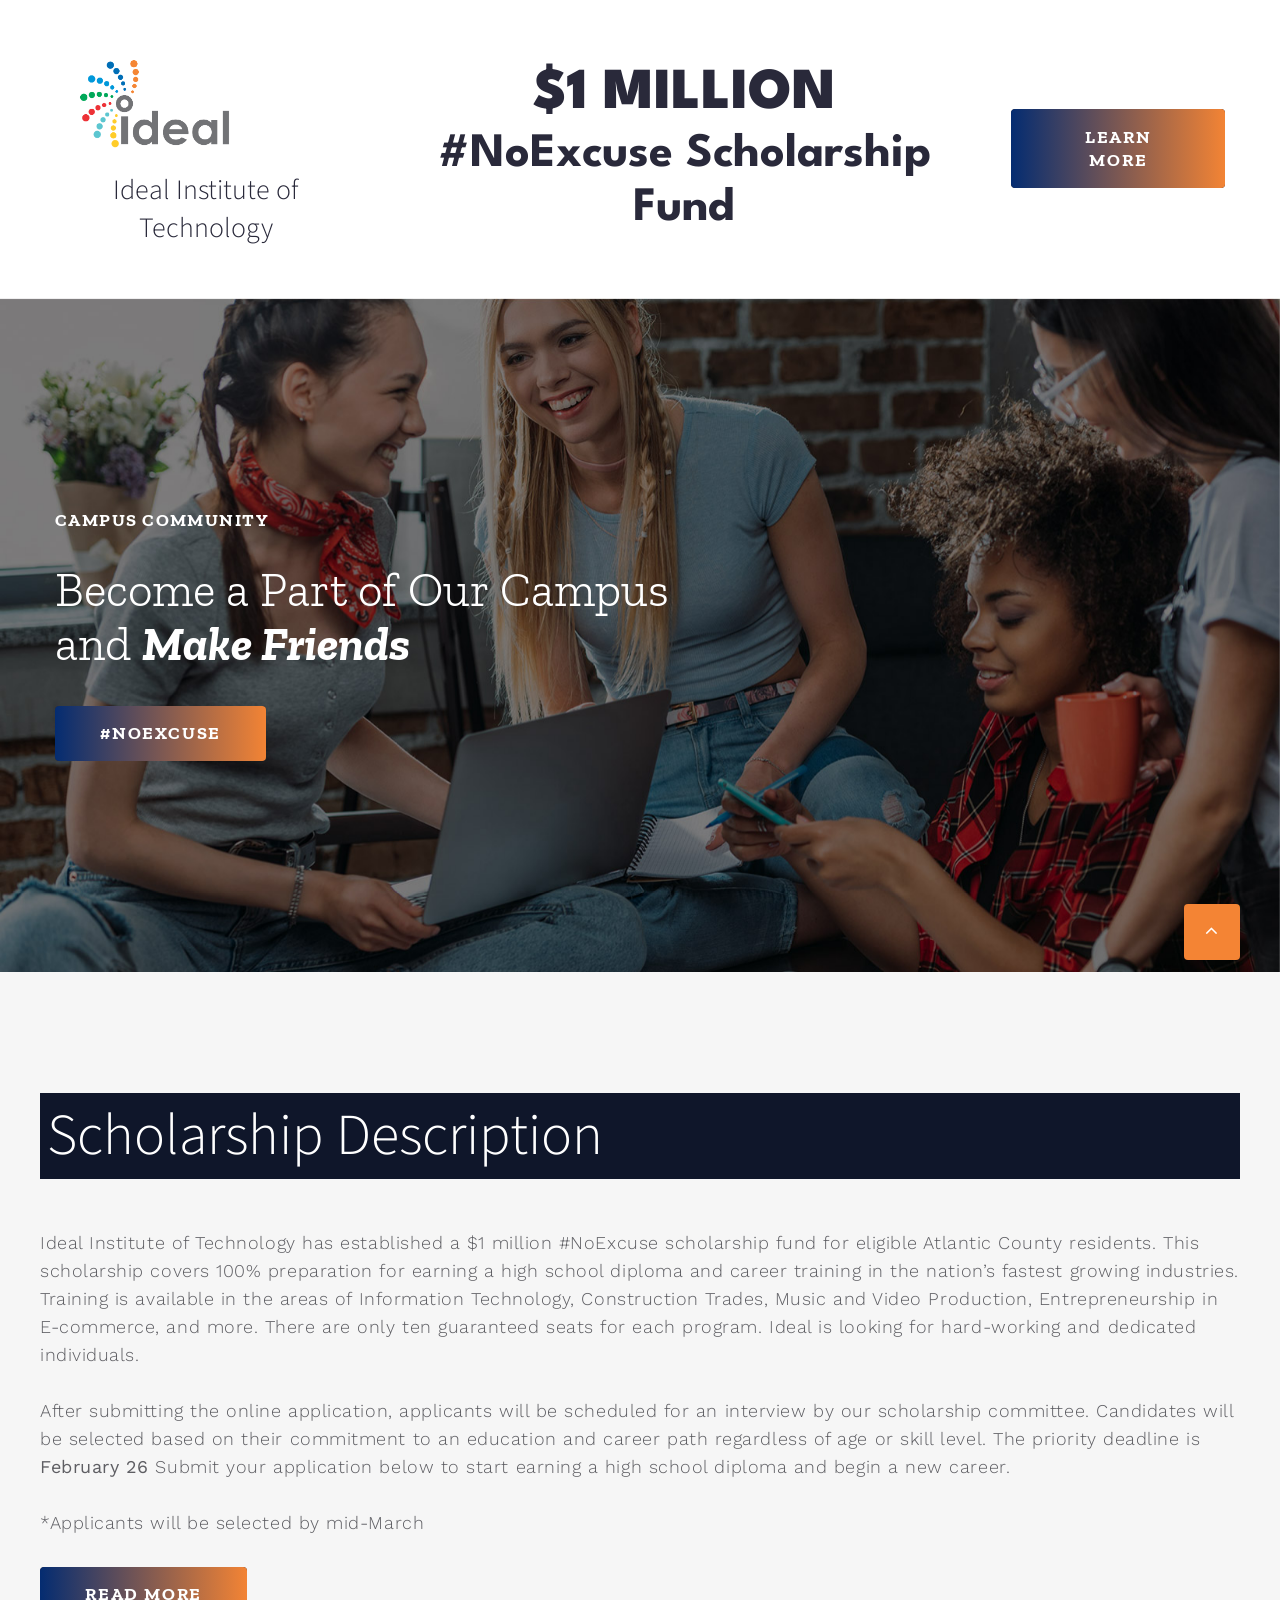
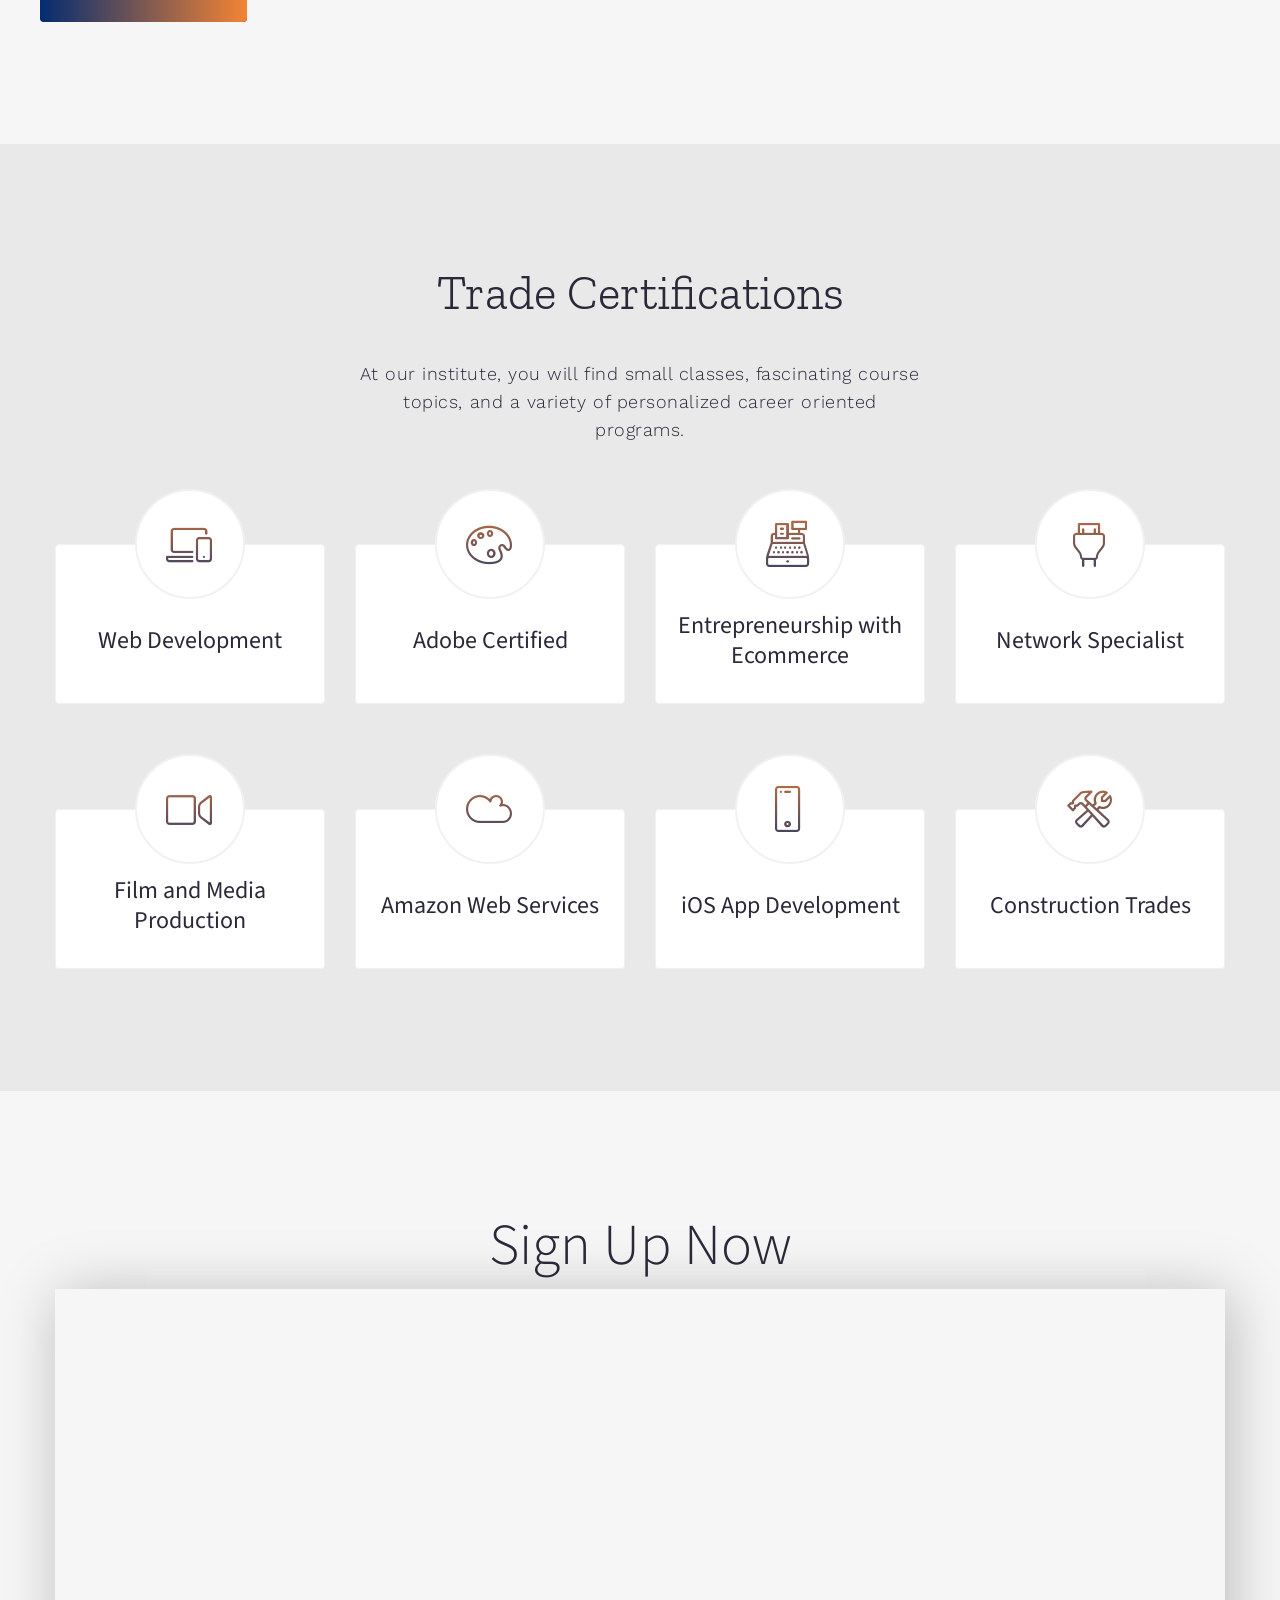
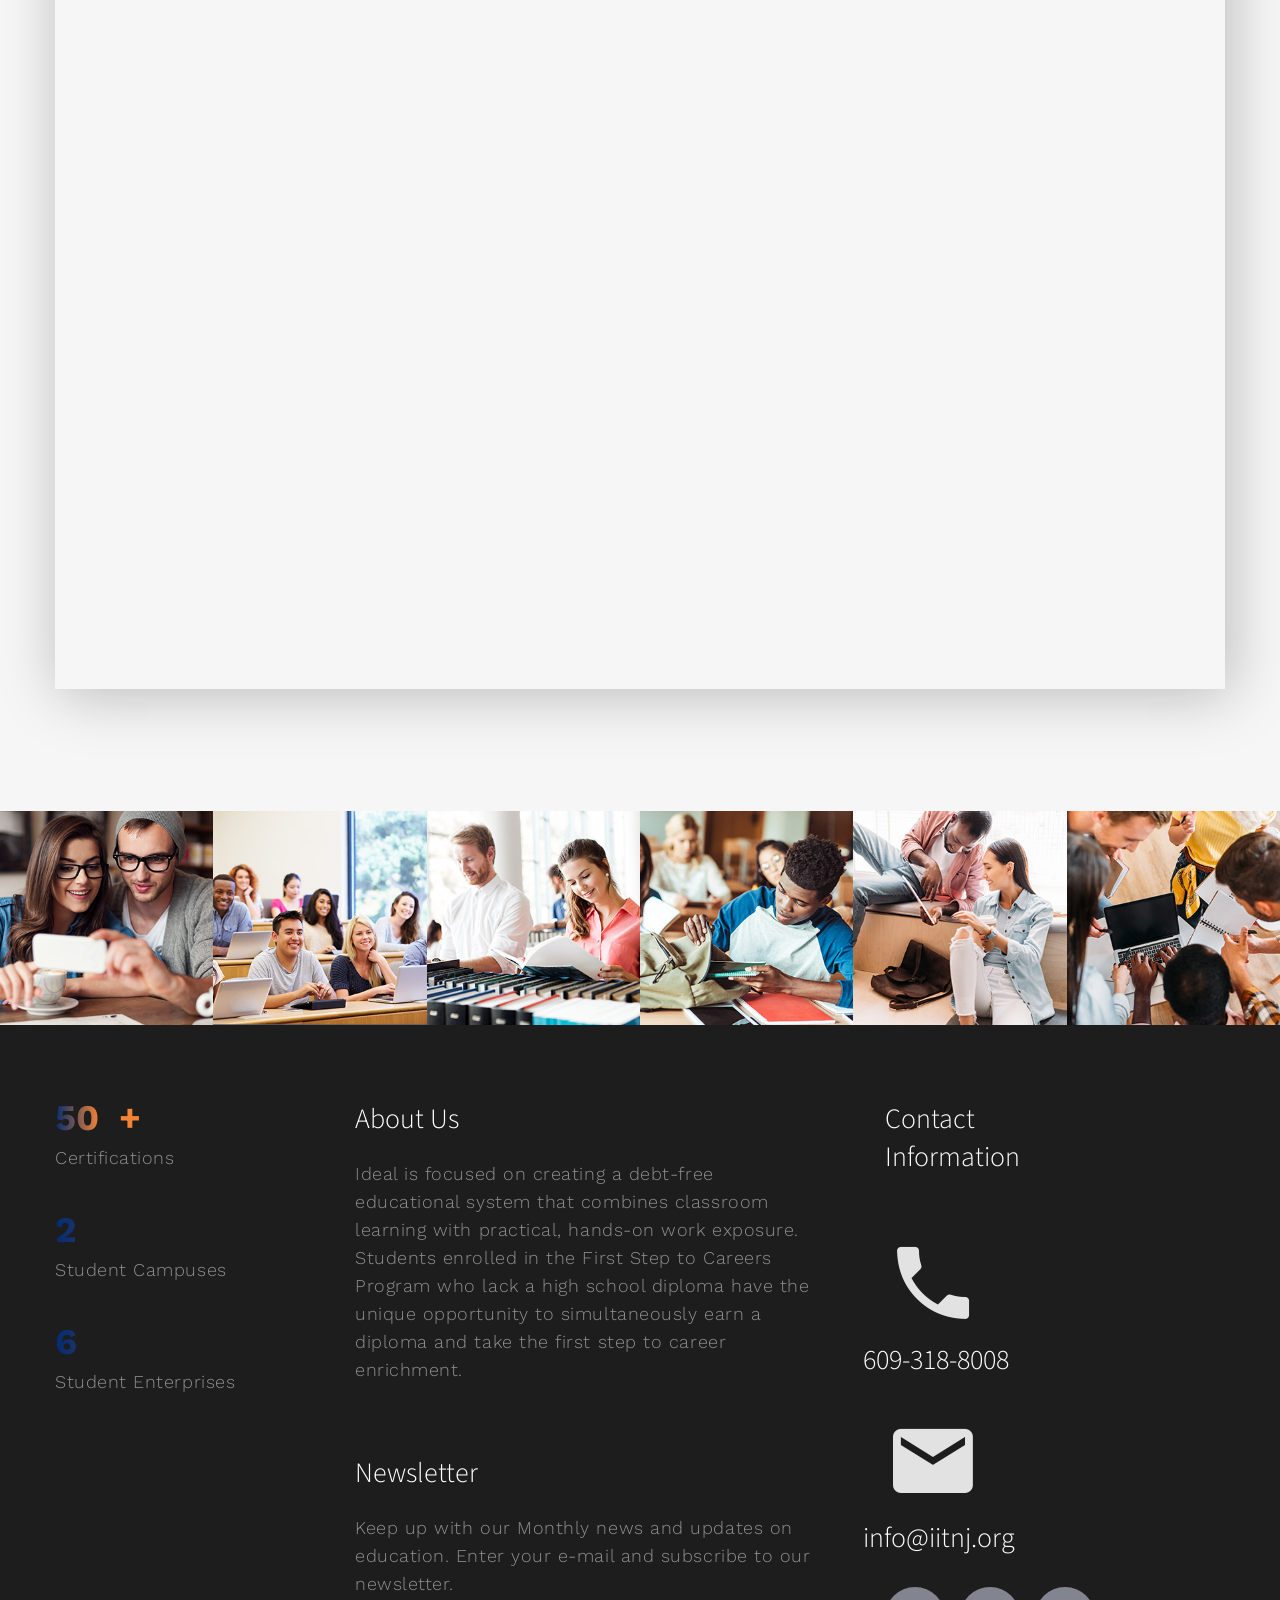
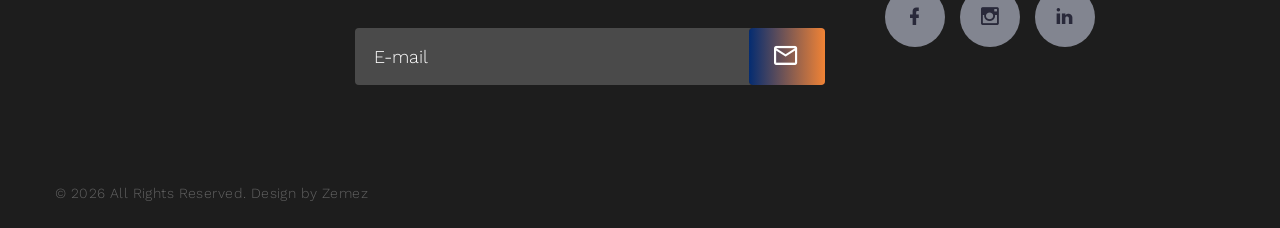
==== commit 5abaed2b: "changes requested" ====
--- a/index.html
+++ b/index.html
@@ -9,11 +9,27 @@
     <meta charset="utf-8" />
     <meta http-equiv="X-UA-Compatible" content="IE=edge" />
     <link rel="icon" href="images/favicon.ico" type="image/x-icon" />
+
+    <!-- fonts  -->
     <link
       rel="stylesheet"
       type="text/css"
       href="//fonts.googleapis.com/css?family=Work+Sans:300,400,500,700%7CZilla+Slab:300,400,500,700,700i%7CGloria+Hallelujah"
     />
+    <link rel="preconnect" href="https://fonts.gstatic.com" />
+    <link
+      href="https://fonts.googleapis.com/css2?family=Spartan:wght@700&display=swap"
+      rel="stylesheet"
+    />
+
+    <link rel="preconnect" href="https://fonts.gstatic.com" />
+    <link
+      href="https://fonts.googleapis.com/css2?family=Spartan:wght@700&display=swap"
+      rel="stylesheet"
+    />
+
+    <!-- fonts -->
+
     <link rel="stylesheet" href="css/bootstrap.css" />
     <link rel="stylesheet" href="css/fonts.css" />
     <link rel="stylesheet" href="css/style.css" />
@@ -111,18 +127,28 @@
                 </div>
                 <div class="rd-navbar-nav-wrap" style="text-align: center">
                   <!-- RD Navbar Nav		-->
-                  <h1>
-                    <strong>$1 million</strong>
+                  <h1 class="spartan-bold">
+                    <strong>$1 MILLION</strong>
                   </h1>
-                  <h2>#NoExcuse scholarship fund</h2>
+                  <h2 class="spartan-bold">#NoExcuse Scholarship Fund</h2>
+                </div>
+
+                <!-- floating CTA button -->
+                <div>
+                  <a
+                    class="button button-lg button-primary-gradient wow fadeInRightSmall"
+                    href="www.iitnj.org"
+                    ><span>Learn More</span></a
+                  >
                 </div>
               </div>
             </div>
           </nav>
         </div>
       </header>
+
       <section>
-        <!-- Swiper-->
+        <!-- Swiper Banner-->
         <div
           class="swiper-container swiper-slider swiper-slider-1"
           data-loop="false"
@@ -156,7 +182,9 @@
                           data-caption-animate="fadeInUp"
                           data-caption-delay="450"
                         >
-                          <a class="button button-primary-gradient" href="#"
+                          <a
+                            class="button button-primary-gradient"
+                            href="https://forms.monday.com/forms/embed/f1c8d8a29ad20722f63eb66a193ce9cd?r=use1"
                             ><span>#NoExcuse</span></a
                           >
                         </div>
@@ -166,86 +194,70 @@
                 </div>
               </div>
             </div>
-            <div class="swiper-slide" data-slide-bg="images/swiper-slide-2.jpg">
-              <div class="swiper-slide-caption context-dark">
-                <div class="container">
-                  <div class="row">
-                    <div class="col-md-10 col-lg-7">
-                      <div class="box-animation">
-                        <h6
-                          data-caption-animate="slideInLeft"
-                          data-caption-delay="150"
-                        >
-                          A vAriety of programs
-                        </h6>
-                        <h2
-                          data-caption-animate="slideInLeft"
-                          data-caption-delay="300"
-                        >
-                          Providing Students with
-                          <span class="text-italic font-weight-bold"
-                            >Professional Education</span
-                          >
-                        </h2>
-                        <div
-                          class="button-block"
-                          data-caption-animate="fadeInUp"
-                          data-caption-delay="450"
-                        >
-                          <a class="button button-primary-gradient" href="#"
-                            ><span>#NoExcuse</span></a
-                          >
-                        </div>
-                      </div>
-                    </div>
-                  </div>
-                </div>
-              </div>
-            </div>
-            <div class="swiper-slide" data-slide-bg="images/swiper-slide-1.jpg">
-              <div class="swiper-slide-caption context-dark">
-                <div class="container">
-                  <div class="row">
-                    <div class="col-md-10 col-lg-7">
-                      <div class="box-animation">
-                        <h6
-                          data-caption-animate="slideInLeft"
-                          data-caption-delay="150"
-                        >
-                          Quality Higher Education
-                        </h6>
-                        <h2
-                          data-caption-animate="slideInLeft"
-                          data-caption-delay="300"
-                        >
-                          Any Successful Career Starts
-                          <span class="text-italic font-weight-bold"
-                            >With Good Education</span
-                          >
-                        </h2>
-                        <div
-                          class="button-block"
-                          data-caption-animate="fadeInUp"
-                          data-caption-delay="450"
-                        >
-                          <a class="button button-primary-gradient" href="#"
-                            ><span>#NoExcuse</span></a
-                          >
-                        </div>
-                      </div>
-                    </div>
-                  </div>
-                </div>
-              </div>
-            </div>
           </div>
-          <div class="swiper-pagination"></div>
         </div>
       </section>
-      <!-- Services-->
-      <section class="section section-lg bg-default text-center" id="programs">
+
+      <!-- description-->
+      <section class="section section-lg bg-gray-100">
         <div class="container">
-          <h2 class="wow fadeIn">Academic Programs</h2>
+          <div
+            class="row row-50 justify-content-center justify-content-lg-between"
+          >
+            <div style="width: 100%">
+              <h1
+                class="h-custom-1 f1"
+                style="
+                  color: #fff;
+                  background-color: #0f162a;
+                  padding: 10px 7px;
+                  width: 100%;
+                "
+              >
+                Scholarship Description
+              </h1>
+            </div>
+            <div class="wow fadeIn">
+              <!-- col-md-6 col-lg-5 col-xl-3  -->
+              <p>
+                Ideal Institute of Technology has established a $1 million
+                #NoExcuse scholarship fund for eligible Atlantic County
+                residents. This scholarship covers 100% preparation for earning
+                a high school diploma and career training in the nation’s
+                fastest growing industries. Training is available in the areas
+                of Information Technology, Construction Trades, Music and Video
+                Production, Entrepreneurship in E-commerce, and more. There are
+                only ten guaranteed seats for each program. Ideal is looking for
+                hard-working and dedicated individuals.
+                <br />
+                <br />
+
+                After submitting the online application, applicants will be
+                scheduled for an interview by our scholarship committee.
+                Candidates will be selected based on their commitment to an
+                education and career path regardless of age or skill level. The
+                priority deadline is <strong>February 26</strong> Submit your
+                application below to start earning a high school diploma and
+                begin a new career.
+                <br />
+                <br />
+                *Applicants will be selected by mid-March
+              </p>
+              <a class="button button-primary-gradient" href="www.iitnj.org"
+                ><span>read more</span></a
+              >
+            </div>
+          </div>
+        </div>
+      </section>
+      <!-- Certifications -->
+      <section
+        class="section section-lg bg-default text-center"
+        id="programs"
+        style="background-color: rgb(233, 233, 233)"
+      >
+        <div class="container">
+          <h2 class="wow fadeIn">Trade Certifications</h2>
           <p class="wow fadeIn" data-wow-delay=".2s">
             <span class="text-gray-900" style="max-width: 570px"
               >At our institute, you will find small classes, fascinating course
@@ -262,14 +274,14 @@
               <article class="box-classic">
                 <a
                   class="icon box-classic-icon linearicons-laptop-phone"
-                  href="#"
+                  href="www.iitnj.org"
                 ></a
-                ><a class="box-classic-main" href="#">
+                ><a class="box-classic-main" href="www.iitnj.org">
                   <h4 class="box-classic-title">Web Development</h4>
                   <div class="box-classic-inner">
                     <p>
-                      Learn both front and back end web development in 6 months
-                      with Full Stack course.
+                      Learn front and back end web Full Stack development in 6
+                      months
                     </p>
                   </div></a
                 >
@@ -283,15 +295,12 @@
               <article class="box-classic">
                 <a
                   class="icon box-classic-icon linearicons-palette"
-                  href="#"
+                  href="www.iitnj.org"
                 ></a
-                ><a class="box-classic-main" href="#">
+                ><a class="box-classic-main" href="www.iitnj.org">
                   <h4 class="box-classic-title">Adobe Certified</h4>
                   <div class="box-classic-inner">
-                    <p>
-                      Master Adobe Illustrator, Premiere Pro and more while
-                      gaining valuable digital editing skills
-                    </p>
+                    <p>Master Adobe Illustrator, Premiere Pro and more</p>
                   </div></a
                 >
               </article>
@@ -304,9 +313,9 @@
               <article class="box-classic">
                 <a
                   class="icon box-classic-icon linearicons-cashier"
-                  href="#"
+                  href="www.iitnj.org"
                 ></a
-                ><a class="box-classic-main" href="#">
+                ><a class="box-classic-main" href="www.iitnj.org">
                   <h4 class="box-classic-title">
                     Entrepreneurship with Ecommerce
                   </h4>
@@ -325,13 +334,16 @@
             >
               <!-- Box Classic-->
               <article class="box-classic">
-                <a class="icon box-classic-icon linearicons-cable" href="#"></a
-                ><a class="box-classic-main" href="#">
+                <a
+                  class="icon box-classic-icon linearicons-cable"
+                  href="www.iitnj.org"
+                ></a
+                ><a class="box-classic-main" href="www.iitnj.org">
                   <h4 class="box-classic-title">Network Specialist</h4>
                   <div class="box-classic-inner">
                     <p>
-                      Step-by-step preparation for the CompTIA A+, Security+,
-                      Network+, and CCNA Certifications
+                      Preparation for CompTIA A+, Security+, Network+, and CCNA
+                      Certifications
                     </p>
                   </div></a
                 >
@@ -343,8 +355,11 @@
             >
               <!-- Box Classic-->
               <article class="box-classic">
-                <a class="icon box-classic-icon linearicons-camera" href="#"></a
-                ><a class="box-classic-main" href="#">
+                <a
+                  class="icon box-classic-icon linearicons-camera"
+                  href="www.iitnj.org"
+                ></a
+                ><a class="box-classic-main" href="www.iitnj.org">
                   <h4 class="box-classic-title">Film and Media Production</h4>
                   <div class="box-classic-inner">
                     <p>
@@ -361,8 +376,11 @@
             >
               <!-- Box Classic-->
               <article class="box-classic">
-                <a class="icon box-classic-icon linearicons-cloud" href="#"></a
-                ><a class="box-classic-main" href="#">
+                <a
+                  class="icon box-classic-icon linearicons-cloud"
+                  href="www.iitnj.org"
+                ></a
+                ><a class="box-classic-main" href="www.iitnj.org">
                   <h4 class="box-classic-title">Amazon Web Services</h4>
                   <div class="box-classic-inner">
                     <p>
@@ -372,36 +390,19 @@
                 >
               </article>
             </div>
+
             <div
               class="col-sm-6 col-lg-4 col-xl-3 wow fadeIn"
-              data-wow-delay=".8s"
+              data-wow-delay=".9s"
             >
               <!-- Box Classic-->
               <article class="box-classic">
                 <a
-                  class="icon box-classic-icon linearicons-balance"
-                  href="#"
+                  class="icon box-classic-icon linearicons-phone"
+                  href="www.iitnj.org"
                 ></a
-                ><a class="box-classic-main" href="#">
-                  <h4 class="box-classic-title">Paralegal Studies</h4>
-                  <div class="box-classic-inner">
-                    <p>
-                      If you see your future as a lawyer, then this program is
-                      for you!
-                    </p>
-                  </div></a
-                >
-              </article>
-            </div>
-            <div
-              class="col-sm-6 col-lg-4 col-xl-3 wow fadeIn"
-              data-wow-delay=".9s"
-            >
-              <!-- Box Classic-->
-              <article class="box-classic">
-                <a class="icon box-classic-icon linearicons-phone" href="#"></a
-                ><a class="box-classic-main" href="#">
-                  <h4 class="box-classic-title">Apple Certified Technician</h4>
+                ><a class="box-classic-main" href="www.iitnj.org">
+                  <h4 class="box-classic-title">iOS App Development</h4>
                   <div class="box-classic-inner">
                     <p>Become a Apple product repair pro</p>
                   </div></a
@@ -416,14 +417,14 @@
               <article class="box-classic">
                 <a
                   class="icon box-classic-icon linearicons-hammer-wrench"
-                  href="#"
+                  href="www.iitnj.org"
                 ></a
-                ><a class="box-classic-main" href="#">
+                ><a class="box-classic-main" href="www.iitnj.org">
                   <h4 class="box-classic-title">Construction Trades</h4>
                   <div class="box-classic-inner">
                     <p>
-                      Comprehensive hands-on instruction in the electrical,
-                      plumbing and building crafts
+                      Hands-on instruction in electrical, plumbing and building
+                      trades
                     </p>
                   </div></a
                 >
@@ -432,91 +433,15 @@
           </div>
         </div>
       </section>
-      <!-- A Few Words About Me-->
-      <section class="section section-lg bg-gray-100">
-        <div class="container">
-          <div
-            class="row row-50 justify-content-center justify-content-lg-between"
-          >
-            <div class="col-12">
-              <h1
-                class="h-custom-1 f1"
-                style="color: #fff; background-color: #000; padding: 10px 0px"
-              >
-                Scholarship Description
-              </h1>
-            </div>
-            <div class="col-md-6 col-lg-5 col-xl-3 wow fadeIn">
-              <p>
-                Ideal Institute of Technology has established a $1 million
-                #NoExcuse scholarship fund for eligible Atlantic County
-                residents. This scholarship covers 100% preparation for earning
-                a high school diploma and career training in the nation’s
-                fastest growing industries. Training is available in the areas
-                of Information Technology, Construction Trades, Music and Video
-                Production, Entrepreneurship in E-commerce, and more. Free
-                transportation and stipends totaling up to $1000 are included in
-                the scholarship.
-              </p>
-              <a class="button button-primary-gradient" href="#"
-                ><span>read more</span></a
-              >
-            </div>
-            <div class="col-md-6 col-xl-3 wow fadeIn" data-wow-delay=".2s">
-              <p>
-                There are only ten guaranteed seats for each program. Ideal is
-                looking for hard-working and dedicated individuals. After
-                submitting the online application, applicants will be scheduled
-                for an interview by our scholarship committee. Candidates will
-                be selected based on their commitment to an education and career
-                path regardless of age or skill level.
-              </p>
-            </div>
-            <div class="col-xl-4 wow fadeIn" data-wow-delay=".4s">
-              <!-- <img class="img-rounded" src="images/home-1-369x341.jpg" alt="" /> -->
-              <p>
-                The priority deadline is <strong>February 26 </strong> Submit
-                your application below to start earning a high school diploma
-                and begin a new career.
-              </p>
-            </div>
-          </div>
-        </div>
-      </section>
-
-      <!-- CTA -->
-      <section
-        class="parallax-container"
-        data-parallax-img="images/parallax-img-1.jpg"
-      >
-        <div class="parallax-content section-sm dark-layout context-dark">
-          <div class="container">
-            <div class="layout-1">
-              <div class="layout-1-item text-center">
-                <h2 class="wow fadeInLeftSmall">
-                  Shape Your Future at Ideal Institute
-                </h2>
-              </div>
-              <div class="layout-1-item">
-                <a
-                  class="button button-lg button-primary-gradient wow fadeInRightSmall"
-                  href="#"
-                  ><span>Learn More</span></a
-                >
-              </div>
-            </div>
-          </div>
-        </div>
-      </section>
-
-      <!-- Contacts-->
+
+      <!-- Sign Up-->
       <section class="section section-lg bg-gray-100" id="contacts">
         <div class="container" style="text-align: center">
-          <h1>Sign up now</h1>
+          <h1>Sign Up Now</h1>
           <!-- 
                 monday form no exuse
               -->
-          <div style="height: 1000px">
+          <div style="height: 1000px; margin-top: 10px">
             <iframe
               style="
                 border: 0;
@@ -633,6 +558,7 @@
           ></a>
         </div>
       </section>
+
       <!-- Page Footer-->
       <footer class="section footer-classic bg-gray-950">
         <div class="footer-classic-main">
@@ -640,7 +566,7 @@
             <div class="row row-50">
               <div class="col-lg-3">
                 <div class="row row-30 row-xl-40">
-                  <div class="col-6 col-md-3 col-lg-12">
+                  <!-- <div class="col-6 col-md-3 col-lg-12">
                     <article class="counter-minimal">
                       <div class="counter-minimal-counter">
                         <div class="counter">97</div>
@@ -648,26 +574,26 @@
                       </div>
                       <p class="counter-minimal-title">Graduates</p>
                     </article>
-                  </div>
+                  </div> -->
                   <div class="col-6 col-md-3 col-lg-12">
                     <article class="counter-minimal">
                       <div class="counter-minimal-counter">
-                        <div class="counter">30</div>
+                        <div class="counter">50</div>
                         <span class="counter-postfix">+</span>
                       </div>
-                      <p class="counter-minimal-title">Certified Teachers</p>
+                      <p class="counter-minimal-title">Certifications</p>
                     </article>
                   </div>
                   <div class="col-6 col-md-3 col-lg-12">
                     <article class="counter-minimal">
-                      <div class="counter-minimal-counter counter">8</div>
+                      <div class="counter-minimal-counter counter">2</div>
                       <p class="counter-minimal-title">Student Campuses</p>
                     </article>
                   </div>
                   <div class="col-6 col-md-3 col-lg-12">
                     <article class="counter-minimal">
-                      <div class="counter-minimal-counter counter">650</div>
-                      <p class="counter-minimal-title">Students</p>
+                      <div class="counter-minimal-counter counter">6</div>
+                      <p class="counter-minimal-title">Student Enterprises</p>
                     </article>
                   </div>
                 </div>
@@ -690,7 +616,7 @@
                   <div class="col-12">
                     <h3>Newsletter</h3>
                     <p>
-                      Keep up with our weekly news and updates on education.
+                      Keep up with our Monthly news and updates on education.
                       Enter your e-mail and subscribe to our newsletter.
                     </p>
                     <!-- RD Mailform-->
@@ -740,8 +666,8 @@
                           ></div>
                         </article>
                         <div style="color: #fff">
-                          <a class="box-creative-link" href="tel:#">
-                            <h3>1-222-222-2442</h3>
+                          <a class="box-creative-link" href="tel:6093188008">
+                            <h3>609-318-8008</h3>
                           </a>
                         </div>
                       </div>
@@ -765,17 +691,17 @@
                       <a
                         class="link-social-1 icon mdi mdi-facebook"
                         style="padding: 30px"
-                        href="#"
+                        href="https://www.facebook.com/IITNJ/"
+                      ></a
+                      ><a
+                        class="link-social-1 icon mdi mdi-instagram"
+                        style="padding: 30px"
+                        href="https://www.instagram.com/iitnj/?hl=en"
                       ></a
                       ><a
                         class="link-social-1 icon mdi mdi-linkedin"
                         style="padding: 30px"
-                        href="#"
-                      ></a
-                      ><a
-                        class="link-social-1 icon mdi mdi-google"
-                        style="padding: 30px"
-                        href="#"
+                        href="https://www.linkedin.com/school/idealinstituteoftechnology/"
                       ></a>
                     </div>
                   </div>
--- a/css/fonts.css
+++ b/css/fonts.css
@@ -1,13870 +1,13896 @@
 /*
 * Fonts
-*/+*/
 /*
 * Font Awesome Icons 4.7.0
-*/-@font-face {-	font-family: 'FontAwesome';-	src: url("../fonts/fontawesome-webfont.eot?v=4.7.0");-	src: url("../fonts/fontawesome-webfont.eot?#iefix&v=4.7.0") format("embedded-opentype"), url("../fonts/fontawesome-webfont.woff2?v=4.7.0") format("woff2"), url("../fonts/fontawesome-webfont.woff?v=4.7.0") format("woff"), url("../fonts/fontawesome-webfont.ttf?v=4.7.0") format("truetype"), url("../fonts/fontawesome-webfont.svg?v=4.7.0#fontawesomeregular") format("svg");-	font-weight: normal;-	font-style: normal;-}--.fa {-	display: inline-block;-	font-family: 'FontAwesome';-	font-size: inherit;-	text-rendering: auto;-	-webkit-font-smoothing: antialiased;-	-moz-osx-font-smoothing: grayscale;-}--[class*='fa-']:before {-	font-weight: 400;-	font-family: 'FontAwesome';-}--/* makes the font 33% larger relative to the icon container */-.fa-lg {-	font-size: 1.33333333em;-	line-height: 0.75em;-	vertical-align: -15%;-}--.fa-2x {-	font-size: 2em;-}--.fa-3x {-	font-size: 3em;-}--.fa-4x {-	font-size: 4em;-}--.fa-5x {-	font-size: 5em;-}--.fa-fw {-	width: 1.28571429em;-	text-align: center;-}--.fa-ul {-	padding-left: 0;-	margin-left: 2.14285714em;-	list-style-type: none;-}--.fa-ul > li {-	position: relative;-}--.fa-li {-	position: absolute;-	left: -2.14285714em;-	width: 2.14285714em;-	top: 0.14285714em;-	text-align: center;-}--.fa-li.fa-lg {-	left: -1.85714286em;-}--.fa-border {-	padding: .2em .25em .15em;-	border: solid 0.08em #eeeeee;-	border-radius: .1em;-}--.fa-pull-left {-	float: left;-}--.fa-pull-right {-	float: right;-}--.fa.fa-pull-left {-	margin-right: .3em;-}--.fa.fa-pull-right {-	margin-left: .3em;-}--/* Deprecated as of 4.4.0 */-.pull-right {-	float: right;-}--.pull-left {-	float: left;-}--.fa.pull-left {-	margin-right: .3em;-}--.fa.pull-right {-	margin-left: .3em;-}--.fa-spin {-	-webkit-animation: fa-spin 2s infinite linear;-	animation: fa-spin 2s infinite linear;-}--.fa-pulse {-	-webkit-animation: fa-spin 1s infinite steps(8);-	animation: fa-spin 1s infinite steps(8);-}--@-webkit-keyframes fa-spin {-	0% {-		-webkit-transform: rotate(0deg);-		transform: rotate(0deg);-	}-	100% {-		-webkit-transform: rotate(359deg);-		transform: rotate(359deg);-	}-}--@keyframes fa-spin {-	0% {-		-webkit-transform: rotate(0deg);-		transform: rotate(0deg);-	}-	100% {-		-webkit-transform: rotate(359deg);-		transform: rotate(359deg);-	}-}--.fa-rotate-90 {-	-ms-filter: "progid:DXImageTransform.Microsoft.BasicImage(rotation=1)";-	-webkit-transform: rotate(90deg);-	-ms-transform: rotate(90deg);-	transform: rotate(90deg);-}--.fa-rotate-180 {-	-ms-filter: "progid:DXImageTransform.Microsoft.BasicImage(rotation=2)";-	-webkit-transform: rotate(180deg);-	-ms-transform: rotate(180deg);-	transform: rotate(180deg);-}--.fa-rotate-270 {-	-ms-filter: "progid:DXImageTransform.Microsoft.BasicImage(rotation=3)";-	-webkit-transform: rotate(270deg);-	-ms-transform: rotate(270deg);-	transform: rotate(270deg);-}--.fa-flip-horizontal {-	-ms-filter: "progid:DXImageTransform.Microsoft.BasicImage(rotation=0, mirror=1)";-	-webkit-transform: scale(-1, 1);-	-ms-transform: scale(-1, 1);-	transform: scale(-1, 1);-}--.fa-flip-vertical {-	-ms-filter: "progid:DXImageTransform.Microsoft.BasicImage(rotation=2, mirror=1)";-	-webkit-transform: scale(1, -1);-	-ms-transform: scale(1, -1);-	transform: scale(1, -1);-}--:root .fa-rotate-90,-:root .fa-rotate-180,-:root .fa-rotate-270,-:root .fa-flip-horizontal,-:root .fa-flip-vertical {-	filter: none;-}--.fa-stack {-	position: relative;-	display: inline-block;-	width: 2em;-	height: 2em;-	line-height: 2em;-	vertical-align: middle;-}--.fa-stack-1x,-.fa-stack-2x {-	position: absolute;-	left: 0;-	width: 100%;-	text-align: center;-}--.fa-stack-1x {-	line-height: inherit;-}--.fa-stack-2x {-	font-size: 2em;-}--.fa-inverse {-	color: #ffffff;-}-+*/
+@font-face {
+  font-family: 'FontAwesome';
+  src: url('../fonts/fontawesome-webfont.eot?v=4.7.0');
+  src: url('../fonts/fontawesome-webfont.eot?#iefix&v=4.7.0')
+      format('embedded-opentype'),
+    url('../fonts/fontawesome-webfont.woff2?v=4.7.0') format('woff2'),
+    url('../fonts/fontawesome-webfont.woff?v=4.7.0') format('woff'),
+    url('../fonts/fontawesome-webfont.ttf?v=4.7.0') format('truetype'),
+    url('../fonts/fontawesome-webfont.svg?v=4.7.0#fontawesomeregular')
+      format('svg');
+  font-weight: normal;
+  font-style: normal;
+}
+@import url('https://fonts.googleapis.com/css2?family=Spartan:wght@700&display=swap');
+@import url('https://fonts.googleapis.com/css2?family=Spartan:wght@700&display=swap');
+
+.spartan-bold {
+  font-family: 'Spartan', sans-serif !important;
+  font-weight: 700 !important;
+}
+.fa {
+  display: inline-block;
+  font-family: 'FontAwesome';
+  font-size: inherit;
+  text-rendering: auto;
+  -webkit-font-smoothing: antialiased;
+  -moz-osx-font-smoothing: grayscale;
+}
+
+[class*='fa-']:before {
+  font-weight: 400;
+  font-family: 'FontAwesome';
+}
+
+/* makes the font 33% larger relative to the icon container */
+.fa-lg {
+  font-size: 1.33333333em;
+  line-height: 0.75em;
+  vertical-align: -15%;
+}
+
+.fa-2x {
+  font-size: 2em;
+}
+
+.fa-3x {
+  font-size: 3em;
+}
+
+.fa-4x {
+  font-size: 4em;
+}
+
+.fa-5x {
+  font-size: 5em;
+}
+
+.fa-fw {
+  width: 1.28571429em;
+  text-align: center;
+}
+
+.fa-ul {
+  padding-left: 0;
+  margin-left: 2.14285714em;
+  list-style-type: none;
+}
+
+.fa-ul > li {
+  position: relative;
+}
+
+.fa-li {
+  position: absolute;
+  left: -2.14285714em;
+  width: 2.14285714em;
+  top: 0.14285714em;
+  text-align: center;
+}
+
+.fa-li.fa-lg {
+  left: -1.85714286em;
+}
+
+.fa-border {
+  padding: 0.2em 0.25em 0.15em;
+  border: solid 0.08em #eeeeee;
+  border-radius: 0.1em;
+}
+
+.fa-pull-left {
+  float: left;
+}
+
+.fa-pull-right {
+  float: right;
+}
+
+.fa.fa-pull-left {
+  margin-right: 0.3em;
+}
+
+.fa.fa-pull-right {
+  margin-left: 0.3em;
+}
+
+/* Deprecated as of 4.4.0 */
+.pull-right {
+  float: right;
+}
+
+.pull-left {
+  float: left;
+}
+
+.fa.pull-left {
+  margin-right: 0.3em;
+}
+
+.fa.pull-right {
+  margin-left: 0.3em;
+}
+
+.fa-spin {
+  -webkit-animation: fa-spin 2s infinite linear;
+  animation: fa-spin 2s infinite linear;
+}
+
+.fa-pulse {
+  -webkit-animation: fa-spin 1s infinite steps(8);
+  animation: fa-spin 1s infinite steps(8);
+}
+
+@-webkit-keyframes fa-spin {
+  0% {
+    -webkit-transform: rotate(0deg);
+    transform: rotate(0deg);
+  }
+  100% {
+    -webkit-transform: rotate(359deg);
+    transform: rotate(359deg);
+  }
+}
+
+@keyframes fa-spin {
+  0% {
+    -webkit-transform: rotate(0deg);
+    transform: rotate(0deg);
+  }
+  100% {
+    -webkit-transform: rotate(359deg);
+    transform: rotate(359deg);
+  }
+}
+
+.fa-rotate-90 {
+  -ms-filter: 'progid:DXImageTransform.Microsoft.BasicImage(rotation=1)';
+  -webkit-transform: rotate(90deg);
+  -ms-transform: rotate(90deg);
+  transform: rotate(90deg);
+}
+
+.fa-rotate-180 {
+  -ms-filter: 'progid:DXImageTransform.Microsoft.BasicImage(rotation=2)';
+  -webkit-transform: rotate(180deg);
+  -ms-transform: rotate(180deg);
+  transform: rotate(180deg);
+}
+
+.fa-rotate-270 {
+  -ms-filter: 'progid:DXImageTransform.Microsoft.BasicImage(rotation=3)';
+  -webkit-transform: rotate(270deg);
+  -ms-transform: rotate(270deg);
+  transform: rotate(270deg);
+}
+
+.fa-flip-horizontal {
+  -ms-filter: 'progid:DXImageTransform.Microsoft.BasicImage(rotation=0, mirror=1)';
+  -webkit-transform: scale(-1, 1);
+  -ms-transform: scale(-1, 1);
+  transform: scale(-1, 1);
+}
+
+.fa-flip-vertical {
+  -ms-filter: 'progid:DXImageTransform.Microsoft.BasicImage(rotation=2, mirror=1)';
+  -webkit-transform: scale(1, -1);
+  -ms-transform: scale(1, -1);
+  transform: scale(1, -1);
+}
+
+:root .fa-rotate-90,
+:root .fa-rotate-180,
+:root .fa-rotate-270,
+:root .fa-flip-horizontal,
+:root .fa-flip-vertical {
+  filter: none;
+}
+
+.fa-stack {
+  position: relative;
+  display: inline-block;
+  width: 2em;
+  height: 2em;
+  line-height: 2em;
+  vertical-align: middle;
+}
+
+.fa-stack-1x,
+.fa-stack-2x {
+  position: absolute;
+  left: 0;
+  width: 100%;
+  text-align: center;
+}
+
+.fa-stack-1x {
+  line-height: inherit;
+}
+
+.fa-stack-2x {
+  font-size: 2em;
+}
+
+.fa-inverse {
+  color: #ffffff;
+}
+
 /* Font Awesome uses the Unicode Private Use Area (PUA) to ensure screen
-   readers do not read off random characters that represent icons */-.fa-glass:before {-	content: "\f000";-}--.fa-music:before {-	content: "\f001";-}--.fa-search:before {-	content: "\f002";-}--.fa-envelope-o:before {-	content: "\f003";-}--.fa-heart:before {-	content: "\f004";-}--.fa-star:before {-	content: "\f005";-}--.fa-star-o:before {-	content: "\f006";-}--.fa-user:before {-	content: "\f007";-}--.fa-film:before {-	content: "\f008";-}--.fa-th-large:before {-	content: "\f009";-}--.fa-th:before {-	content: "\f00a";-}--.fa-th-list:before {-	content: "\f00b";-}--.fa-check:before {-	content: "\f00c";-}--.fa-remove:before,-.fa-close:before,-.fa-times:before {-	content: "\f00d";-}--.fa-search-plus:before {-	content: "\f00e";-}--.fa-search-minus:before {-	content: "\f010";-}--.fa-power-off:before {-	content: "\f011";-}--.fa-signal:before {-	content: "\f012";-}--.fa-gear:before,-.fa-cog:before {-	content: "\f013";-}--.fa-trash-o:before {-	content: "\f014";-}--.fa-home:before {-	content: "\f015";-}--.fa-file-o:before {-	content: "\f016";-}--.fa-clock-o:before {-	content: "\f017";-}--.fa-road:before {-	content: "\f018";-}--.fa-download:before {-	content: "\f019";-}--.fa-arrow-circle-o-down:before {-	content: "\f01a";-}--.fa-arrow-circle-o-up:before {-	content: "\f01b";-}--.fa-inbox:before {-	content: "\f01c";-}--.fa-play-circle-o:before {-	content: "\f01d";-}--.fa-rotate-right:before,-.fa-repeat:before {-	content: "\f01e";-}--.fa-refresh:before {-	content: "\f021";-}--.fa-list-alt:before {-	content: "\f022";-}--.fa-lock:before {-	content: "\f023";-}--.fa-flag:before {-	content: "\f024";-}--.fa-headphones:before {-	content: "\f025";-}--.fa-volume-off:before {-	content: "\f026";-}--.fa-volume-down:before {-	content: "\f027";-}--.fa-volume-up:before {-	content: "\f028";-}--.fa-qrcode:before {-	content: "\f029";-}--.fa-barcode:before {-	content: "\f02a";-}--.fa-tag:before {-	content: "\f02b";-}--.fa-tags:before {-	content: "\f02c";-}--.fa-book:before {-	content: "\f02d";-}--.fa-bookmark:before {-	content: "\f02e";-}--.fa-print:before {-	content: "\f02f";-}--.fa-camera:before {-	content: "\f030";-}--.fa-font:before {-	content: "\f031";-}--.fa-bold:before {-	content: "\f032";-}--.fa-italic:before {-	content: "\f033";-}--.fa-text-height:before {-	content: "\f034";-}--.fa-text-width:before {-	content: "\f035";-}--.fa-align-left:before {-	content: "\f036";-}--.fa-align-center:before {-	content: "\f037";-}--.fa-align-right:before {-	content: "\f038";-}--.fa-align-justify:before {-	content: "\f039";-}--.fa-list:before {-	content: "\f03a";-}--.fa-dedent:before,-.fa-outdent:before {-	content: "\f03b";-}--.fa-indent:before {-	content: "\f03c";-}--.fa-video-camera:before {-	content: "\f03d";-}--.fa-photo:before,-.fa-image:before,-.fa-picture-o:before {-	content: "\f03e";-}--.fa-pencil:before {-	content: "\f040";-}--.fa-map-marker:before {-	content: "\f041";-}--.fa-adjust:before {-	content: "\f042";-}--.fa-tint:before {-	content: "\f043";-}--.fa-edit:before,-.fa-pencil-square-o:before {-	content: "\f044";-}--.fa-share-square-o:before {-	content: "\f045";-}--.fa-check-square-o:before {-	content: "\f046";-}--.fa-arrows:before {-	content: "\f047";-}--.fa-step-backward:before {-	content: "\f048";-}--.fa-fast-backward:before {-	content: "\f049";-}--.fa-backward:before {-	content: "\f04a";-}--.fa-play:before {-	content: "\f04b";-}--.fa-pause:before {-	content: "\f04c";-}--.fa-stop:before {-	content: "\f04d";-}--.fa-forward:before {-	content: "\f04e";-}--.fa-fast-forward:before {-	content: "\f050";-}--.fa-step-forward:before {-	content: "\f051";-}--.fa-eject:before {-	content: "\f052";-}--.fa-chevron-left:before {-	content: "\f053";-}--.fa-chevron-right:before {-	content: "\f054";-}--.fa-plus-circle:before {-	content: "\f055";-}--.fa-minus-circle:before {-	content: "\f056";-}--.fa-times-circle:before {-	content: "\f057";-}--.fa-check-circle:before {-	content: "\f058";-}--.fa-question-circle:before {-	content: "\f059";-}--.fa-info-circle:before {-	content: "\f05a";-}--.fa-crosshairs:before {-	content: "\f05b";-}--.fa-times-circle-o:before {-	content: "\f05c";-}--.fa-check-circle-o:before {-	content: "\f05d";-}--.fa-ban:before {-	content: "\f05e";-}--.fa-arrow-left:before {-	content: "\f060";-}--.fa-arrow-right:before {-	content: "\f061";-}--.fa-arrow-up:before {-	content: "\f062";-}--.fa-arrow-down:before {-	content: "\f063";-}--.fa-mail-forward:before,-.fa-share:before {-	content: "\f064";-}--.fa-expand:before {-	content: "\f065";-}--.fa-compress:before {-	content: "\f066";-}--.fa-plus:before {-	content: "\f067";-}--.fa-minus:before {-	content: "\f068";-}--.fa-asterisk:before {-	content: "\f069";-}--.fa-exclamation-circle:before {-	content: "\f06a";-}--.fa-gift:before {-	content: "\f06b";-}--.fa-leaf:before {-	content: "\f06c";-}--.fa-fire:before {-	content: "\f06d";-}--.fa-eye:before {-	content: "\f06e";-}--.fa-eye-slash:before {-	content: "\f070";-}--.fa-warning:before,-.fa-exclamation-triangle:before {-	content: "\f071";-}--.fa-plane:before {-	content: "\f072";-}--.fa-calendar:before {-	content: "\f073";-}--.fa-random:before {-	content: "\f074";-}--.fa-comment:before {-	content: "\f075";-}--.fa-magnet:before {-	content: "\f076";-}--.fa-chevron-up:before {-	content: "\f077";-}--.fa-chevron-down:before {-	content: "\f078";-}--.fa-retweet:before {-	content: "\f079";-}--.fa-shopping-cart:before {-	content: "\f07a";-}--.fa-folder:before {-	content: "\f07b";-}--.fa-folder-open:before {-	content: "\f07c";-}--.fa-arrows-v:before {-	content: "\f07d";-}--.fa-arrows-h:before {-	content: "\f07e";-}--.fa-bar-chart-o:before,-.fa-bar-chart:before {-	content: "\f080";-}--.fa-twitter-square:before {-	content: "\f081";-}--.fa-facebook-square:before {-	content: "\f082";-}--.fa-camera-retro:before {-	content: "\f083";-}--.fa-key:before {-	content: "\f084";-}--.fa-gears:before,-.fa-cogs:before {-	content: "\f085";-}--.fa-comments:before {-	content: "\f086";-}--.fa-thumbs-o-up:before {-	content: "\f087";-}--.fa-thumbs-o-down:before {-	content: "\f088";-}--.fa-star-half:before {-	content: "\f089";-}--.fa-heart-o:before {-	content: "\f08a";-}--.fa-sign-out:before {-	content: "\f08b";-}--.fa-linkedin-square:before {-	content: "\f08c";-}--.fa-thumb-tack:before {-	content: "\f08d";-}--.fa-external-link:before {-	content: "\f08e";-}--.fa-sign-in:before {-	content: "\f090";-}--.fa-trophy:before {-	content: "\f091";-}--.fa-github-square:before {-	content: "\f092";-}--.fa-upload:before {-	content: "\f093";-}--.fa-lemon-o:before {-	content: "\f094";-}--.fa-phone:before {-	content: "\f095";-}--.fa-square-o:before {-	content: "\f096";-}--.fa-bookmark-o:before {-	content: "\f097";-}--.fa-phone-square:before {-	content: "\f098";-}--.fa-twitter:before {-	content: "\f099";-}--.fa-facebook-f:before,-.fa-facebook:before {-	content: "\f09a";-}--.fa-github:before {-	content: "\f09b";-}--.fa-unlock:before {-	content: "\f09c";-}--.fa-credit-card:before {-	content: "\f09d";-}--.fa-feed:before,-.fa-rss:before {-	content: "\f09e";-}--.fa-hdd-o:before {-	content: "\f0a0";-}--.fa-bullhorn:before {-	content: "\f0a1";-}--.fa-bell:before {-	content: "\f0f3";-}--.fa-certificate:before {-	content: "\f0a3";-}--.fa-hand-o-right:before {-	content: "\f0a4";-}--.fa-hand-o-left:before {-	content: "\f0a5";-}--.fa-hand-o-up:before {-	content: "\f0a6";-}--.fa-hand-o-down:before {-	content: "\f0a7";-}--.fa-arrow-circle-left:before {-	content: "\f0a8";-}--.fa-arrow-circle-right:before {-	content: "\f0a9";-}--.fa-arrow-circle-up:before {-	content: "\f0aa";-}--.fa-arrow-circle-down:before {-	content: "\f0ab";-}--.fa-globe:before {-	content: "\f0ac";-}--.fa-wrench:before {-	content: "\f0ad";-}--.fa-tasks:before {-	content: "\f0ae";-}--.fa-filter:before {-	content: "\f0b0";-}--.fa-briefcase:before {-	content: "\f0b1";-}--.fa-arrows-alt:before {-	content: "\f0b2";-}--.fa-group:before,-.fa-users:before {-	content: "\f0c0";-}--.fa-chain:before,-.fa-link:before {-	content: "\f0c1";-}--.fa-cloud:before {-	content: "\f0c2";-}--.fa-flask:before {-	content: "\f0c3";-}--.fa-cut:before,-.fa-scissors:before {-	content: "\f0c4";-}--.fa-copy:before,-.fa-files-o:before {-	content: "\f0c5";-}--.fa-paperclip:before {-	content: "\f0c6";-}--.fa-save:before,-.fa-floppy-o:before {-	content: "\f0c7";-}--.fa-square:before {-	content: "\f0c8";-}--.fa-navicon:before,-.fa-reorder:before,-.fa-bars:before {-	content: "\f0c9";-}--.fa-list-ul:before {-	content: "\f0ca";-}--.fa-list-ol:before {-	content: "\f0cb";-}--.fa-strikethrough:before {-	content: "\f0cc";-}--.fa-underline:before {-	content: "\f0cd";-}--.fa-table:before {-	content: "\f0ce";-}--.fa-magic:before {-	content: "\f0d0";-}--.fa-truck:before {-	content: "\f0d1";-}--.fa-pinterest:before {-	content: "\f0d2";-}--.fa-pinterest-square:before {-	content: "\f0d3";-}--.fa-google-plus-square:before {-	content: "\f0d4";-}--.fa-google-plus:before {-	content: "\f0d5";-}--.fa-money:before {-	content: "\f0d6";-}--.fa-caret-down:before {-	content: "\f0d7";-}--.fa-caret-up:before {-	content: "\f0d8";-}--.fa-caret-left:before {-	content: "\f0d9";-}--.fa-caret-right:before {-	content: "\f0da";-}--.fa-columns:before {-	content: "\f0db";-}--.fa-unsorted:before,-.fa-sort:before {-	content: "\f0dc";-}--.fa-sort-down:before,-.fa-sort-desc:before {-	content: "\f0dd";-}--.fa-sort-up:before,-.fa-sort-asc:before {-	content: "\f0de";-}--.fa-envelope:before {-	content: "\f0e0";-}--.fa-linkedin:before {-	content: "\f0e1";-}--.fa-rotate-left:before,-.fa-undo:before {-	content: "\f0e2";-}--.fa-legal:before,-.fa-gavel:before {-	content: "\f0e3";-}--.fa-dashboard:before,-.fa-tachometer:before {-	content: "\f0e4";-}--.fa-comment-o:before {-	content: "\f0e5";-}--.fa-comments-o:before {-	content: "\f0e6";-}--.fa-flash:before,-.fa-bolt:before {-	content: "\f0e7";-}--.fa-sitemap:before {-	content: "\f0e8";-}--.fa-umbrella:before {-	content: "\f0e9";-}--.fa-paste:before,-.fa-clipboard:before {-	content: "\f0ea";-}--.fa-lightbulb-o:before {-	content: "\f0eb";-}--.fa-exchange:before {-	content: "\f0ec";-}--.fa-cloud-download:before {-	content: "\f0ed";-}--.fa-cloud-upload:before {-	content: "\f0ee";-}--.fa-user-md:before {-	content: "\f0f0";-}--.fa-stethoscope:before {-	content: "\f0f1";-}--.fa-suitcase:before {-	content: "\f0f2";-}--.fa-bell-o:before {-	content: "\f0a2";-}--.fa-coffee:before {-	content: "\f0f4";-}--.fa-cutlery:before {-	content: "\f0f5";-}--.fa-file-text-o:before {-	content: "\f0f6";-}--.fa-building-o:before {-	content: "\f0f7";-}--.fa-hospital-o:before {-	content: "\f0f8";-}--.fa-ambulance:before {-	content: "\f0f9";-}--.fa-medkit:before {-	content: "\f0fa";-}--.fa-fighter-jet:before {-	content: "\f0fb";-}--.fa-beer:before {-	content: "\f0fc";-}--.fa-h-square:before {-	content: "\f0fd";-}--.fa-plus-square:before {-	content: "\f0fe";-}--.fa-angle-double-left:before {-	content: "\f100";-}--.fa-angle-double-right:before {-	content: "\f101";-}--.fa-angle-double-up:before {-	content: "\f102";-}--.fa-angle-double-down:before {-	content: "\f103";-}--.fa-angle-left:before {-	content: "\f104";-}--.fa-angle-right:before {-	content: "\f105";-}--.fa-angle-up:before {-	content: "\f106";-}--.fa-angle-down:before {-	content: "\f107";-}--.fa-desktop:before {-	content: "\f108";-}--.fa-laptop:before {-	content: "\f109";-}--.fa-tablet:before {-	content: "\f10a";-}--.fa-mobile-phone:before,-.fa-mobile:before {-	content: "\f10b";-}--.fa-circle-o:before {-	content: "\f10c";-}--.fa-quote-left:before {-	content: "\f10d";-}--.fa-quote-right:before {-	content: "\f10e";-}--.fa-spinner:before {-	content: "\f110";-}--.fa-circle:before {-	content: "\f111";-}--.fa-mail-reply:before,-.fa-reply:before {-	content: "\f112";-}--.fa-github-alt:before {-	content: "\f113";-}--.fa-folder-o:before {-	content: "\f114";-}--.fa-folder-open-o:before {-	content: "\f115";-}--.fa-smile-o:before {-	content: "\f118";-}--.fa-frown-o:before {-	content: "\f119";-}--.fa-meh-o:before {-	content: "\f11a";-}--.fa-gamepad:before {-	content: "\f11b";-}--.fa-keyboard-o:before {-	content: "\f11c";-}--.fa-flag-o:before {-	content: "\f11d";-}--.fa-flag-checkered:before {-	content: "\f11e";-}--.fa-terminal:before {-	content: "\f120";-}--.fa-code:before {-	content: "\f121";-}--.fa-mail-reply-all:before,-.fa-reply-all:before {-	content: "\f122";-}--.fa-star-half-empty:before,-.fa-star-half-full:before,-.fa-star-half-o:before {-	content: "\f123";-}--.fa-location-arrow:before {-	content: "\f124";-}--.fa-crop:before {-	content: "\f125";-}--.fa-code-fork:before {-	content: "\f126";-}--.fa-unlink:before,-.fa-chain-broken:before {-	content: "\f127";-}--.fa-question:before {-	content: "\f128";-}--.fa-info:before {-	content: "\f129";-}--.fa-exclamation:before {-	content: "\f12a";-}--.fa-superscript:before {-	content: "\f12b";-}--.fa-subscript:before {-	content: "\f12c";-}--.fa-eraser:before {-	content: "\f12d";-}--.fa-puzzle-piece:before {-	content: "\f12e";-}--.fa-microphone:before {-	content: "\f130";-}--.fa-microphone-slash:before {-	content: "\f131";-}--.fa-shield:before {-	content: "\f132";-}--.fa-calendar-o:before {-	content: "\f133";-}--.fa-fire-extinguisher:before {-	content: "\f134";-}--.fa-rocket:before {-	content: "\f135";-}--.fa-maxcdn:before {-	content: "\f136";-}--.fa-chevron-circle-left:before {-	content: "\f137";-}--.fa-chevron-circle-right:before {-	content: "\f138";-}--.fa-chevron-circle-up:before {-	content: "\f139";-}--.fa-chevron-circle-down:before {-	content: "\f13a";-}--.fa-html5:before {-	content: "\f13b";-}--.fa-css3:before {-	content: "\f13c";-}--.fa-anchor:before {-	content: "\f13d";-}--.fa-unlock-alt:before {-	content: "\f13e";-}--.fa-bullseye:before {-	content: "\f140";-}--.fa-ellipsis-h:before {-	content: "\f141";-}--.fa-ellipsis-v:before {-	content: "\f142";-}--.fa-rss-square:before {-	content: "\f143";-}--.fa-play-circle:before {-	content: "\f144";-}--.fa-ticket:before {-	content: "\f145";-}--.fa-minus-square:before {-	content: "\f146";-}--.fa-minus-square-o:before {-	content: "\f147";-}--.fa-level-up:before {-	content: "\f148";-}--.fa-level-down:before {-	content: "\f149";-}--.fa-check-square:before {-	content: "\f14a";-}--.fa-pencil-square:before {-	content: "\f14b";-}--.fa-external-link-square:before {-	content: "\f14c";-}--.fa-share-square:before {-	content: "\f14d";-}--.fa-compass:before {-	content: "\f14e";-}--.fa-toggle-down:before,-.fa-caret-square-o-down:before {-	content: "\f150";-}--.fa-toggle-up:before,-.fa-caret-square-o-up:before {-	content: "\f151";-}--.fa-toggle-right:before,-.fa-caret-square-o-right:before {-	content: "\f152";-}--.fa-euro:before,-.fa-eur:before {-	content: "\f153";-}--.fa-gbp:before {-	content: "\f154";-}--.fa-dollar:before,-.fa-usd:before {-	content: "\f155";-}--.fa-rupee:before,-.fa-inr:before {-	content: "\f156";-}--.fa-cny:before,-.fa-rmb:before,-.fa-yen:before,-.fa-jpy:before {-	content: "\f157";-}--.fa-ruble:before,-.fa-rouble:before,-.fa-rub:before {-	content: "\f158";-}--.fa-won:before,-.fa-krw:before {-	content: "\f159";-}--.fa-bitcoin:before,-.fa-btc:before {-	content: "\f15a";-}--.fa-file:before {-	content: "\f15b";-}--.fa-file-text:before {-	content: "\f15c";-}--.fa-sort-alpha-asc:before {-	content: "\f15d";-}--.fa-sort-alpha-desc:before {-	content: "\f15e";-}--.fa-sort-amount-asc:before {-	content: "\f160";-}--.fa-sort-amount-desc:before {-	content: "\f161";-}--.fa-sort-numeric-asc:before {-	content: "\f162";-}--.fa-sort-numeric-desc:before {-	content: "\f163";-}--.fa-thumbs-up:before {-	content: "\f164";-}--.fa-thumbs-down:before {-	content: "\f165";-}--.fa-youtube-square:before {-	content: "\f166";-}--.fa-youtube:before {-	content: "\f167";-}--.fa-xing:before {-	content: "\f168";-}--.fa-xing-square:before {-	content: "\f169";-}--.fa-youtube-play:before {-	content: "\f16a";-}--.fa-dropbox:before {-	content: "\f16b";-}--.fa-stack-overflow:before {-	content: "\f16c";-}--.fa-instagram:before {-	content: "\f16d";-}--.fa-flickr:before {-	content: "\f16e";-}--.fa-adn:before {-	content: "\f170";-}--.fa-bitbucket:before {-	content: "\f171";-}--.fa-bitbucket-square:before {-	content: "\f172";-}--.fa-tumblr:before {-	content: "\f173";-}--.fa-tumblr-square:before {-	content: "\f174";-}--.fa-long-arrow-down:before {-	content: "\f175";-}--.fa-long-arrow-up:before {-	content: "\f176";-}--.fa-long-arrow-left:before {-	content: "\f177";-}--.fa-long-arrow-right:before {-	content: "\f178";-}--.fa-apple:before {-	content: "\f179";-}--.fa-windows:before {-	content: "\f17a";-}--.fa-android:before {-	content: "\f17b";-}--.fa-linux:before {-	content: "\f17c";-}--.fa-dribbble:before {-	content: "\f17d";-}--.fa-skype:before {-	content: "\f17e";-}--.fa-foursquare:before {-	content: "\f180";-}--.fa-trello:before {-	content: "\f181";-}--.fa-female:before {-	content: "\f182";-}--.fa-male:before {-	content: "\f183";-}--.fa-gittip:before,-.fa-gratipay:before {-	content: "\f184";-}--.fa-sun-o:before {-	content: "\f185";-}--.fa-moon-o:before {-	content: "\f186";-}--.fa-archive:before {-	content: "\f187";-}--.fa-bug:before {-	content: "\f188";-}--.fa-vk:before {-	content: "\f189";-}--.fa-weibo:before {-	content: "\f18a";-}--.fa-renren:before {-	content: "\f18b";-}--.fa-pagelines:before {-	content: "\f18c";-}--.fa-stack-exchange:before {-	content: "\f18d";-}--.fa-arrow-circle-o-right:before {-	content: "\f18e";-}--.fa-arrow-circle-o-left:before {-	content: "\f190";-}--.fa-toggle-left:before,-.fa-caret-square-o-left:before {-	content: "\f191";-}--.fa-dot-circle-o:before {-	content: "\f192";-}--.fa-wheelchair:before {-	content: "\f193";-}--.fa-vimeo-square:before {-	content: "\f194";-}--.fa-turkish-lira:before,-.fa-try:before {-	content: "\f195";-}--.fa-plus-square-o:before {-	content: "\f196";-}--.fa-space-shuttle:before {-	content: "\f197";-}--.fa-slack:before {-	content: "\f198";-}--.fa-envelope-square:before {-	content: "\f199";-}--.fa-wordpress:before {-	content: "\f19a";-}--.fa-openid:before {-	content: "\f19b";-}--.fa-institution:before,-.fa-bank:before,-.fa-university:before {-	content: "\f19c";-}--.fa-mortar-board:before,-.fa-graduation-cap:before {-	content: "\f19d";-}--.fa-yahoo:before {-	content: "\f19e";-}--.fa-google:before {-	content: "\f1a0";-}--.fa-reddit:before {-	content: "\f1a1";-}--.fa-reddit-square:before {-	content: "\f1a2";-}--.fa-stumbleupon-circle:before {-	content: "\f1a3";-}--.fa-stumbleupon:before {-	content: "\f1a4";-}--.fa-delicious:before {-	content: "\f1a5";-}--.fa-digg:before {-	content: "\f1a6";-}--.fa-pied-piper-pp:before {-	content: "\f1a7";-}--.fa-pied-piper-alt:before {-	content: "\f1a8";-}--.fa-drupal:before {-	content: "\f1a9";-}--.fa-joomla:before {-	content: "\f1aa";-}--.fa-language:before {-	content: "\f1ab";-}--.fa-fax:before {-	content: "\f1ac";-}--.fa-building:before {-	content: "\f1ad";-}--.fa-child:before {-	content: "\f1ae";-}--.fa-paw:before {-	content: "\f1b0";-}--.fa-spoon:before {-	content: "\f1b1";-}--.fa-cube:before {-	content: "\f1b2";-}--.fa-cubes:before {-	content: "\f1b3";-}--.fa-behance:before {-	content: "\f1b4";-}--.fa-behance-square:before {-	content: "\f1b5";-}--.fa-steam:before {-	content: "\f1b6";-}--.fa-steam-square:before {-	content: "\f1b7";-}--.fa-recycle:before {-	content: "\f1b8";-}--.fa-automobile:before,-.fa-car:before {-	content: "\f1b9";-}--.fa-cab:before,-.fa-taxi:before {-	content: "\f1ba";-}--.fa-tree:before {-	content: "\f1bb";-}--.fa-spotify:before {-	content: "\f1bc";-}--.fa-deviantart:before {-	content: "\f1bd";-}--.fa-soundcloud:before {-	content: "\f1be";-}--.fa-database:before {-	content: "\f1c0";-}--.fa-file-pdf-o:before {-	content: "\f1c1";-}--.fa-file-word-o:before {-	content: "\f1c2";-}--.fa-file-excel-o:before {-	content: "\f1c3";-}--.fa-file-powerpoint-o:before {-	content: "\f1c4";-}--.fa-file-photo-o:before,-.fa-file-picture-o:before,-.fa-file-image-o:before {-	content: "\f1c5";-}--.fa-file-zip-o:before,-.fa-file-archive-o:before {-	content: "\f1c6";-}--.fa-file-sound-o:before,-.fa-file-audio-o:before {-	content: "\f1c7";-}--.fa-file-movie-o:before,-.fa-file-video-o:before {-	content: "\f1c8";-}--.fa-file-code-o:before {-	content: "\f1c9";-}--.fa-vine:before {-	content: "\f1ca";-}--.fa-codepen:before {-	content: "\f1cb";-}--.fa-jsfiddle:before {-	content: "\f1cc";-}--.fa-life-bouy:before,-.fa-life-buoy:before,-.fa-life-saver:before,-.fa-support:before,-.fa-life-ring:before {-	content: "\f1cd";-}--.fa-circle-o-notch:before {-	content: "\f1ce";-}--.fa-ra:before,-.fa-resistance:before,-.fa-rebel:before {-	content: "\f1d0";-}--.fa-ge:before,-.fa-empire:before {-	content: "\f1d1";-}--.fa-git-square:before {-	content: "\f1d2";-}--.fa-git:before {-	content: "\f1d3";-}--.fa-y-combinator-square:before,-.fa-yc-square:before,-.fa-hacker-news:before {-	content: "\f1d4";-}--.fa-tencent-weibo:before {-	content: "\f1d5";-}--.fa-qq:before {-	content: "\f1d6";-}--.fa-wechat:before,-.fa-weixin:before {-	content: "\f1d7";-}--.fa-send:before,-.fa-paper-plane:before {-	content: "\f1d8";-}--.fa-send-o:before,-.fa-paper-plane-o:before {-	content: "\f1d9";-}--.fa-history:before {-	content: "\f1da";-}--.fa-circle-thin:before {-	content: "\f1db";-}--.fa-header:before {-	content: "\f1dc";-}--.fa-paragraph:before {-	content: "\f1dd";-}--.fa-sliders:before {-	content: "\f1de";-}--.fa-share-alt:before {-	content: "\f1e0";-}--.fa-share-alt-square:before {-	content: "\f1e1";-}--.fa-bomb:before {-	content: "\f1e2";-}--.fa-soccer-ball-o:before,-.fa-futbol-o:before {-	content: "\f1e3";-}--.fa-tty:before {-	content: "\f1e4";-}--.fa-binoculars:before {-	content: "\f1e5";-}--.fa-plug:before {-	content: "\f1e6";-}--.fa-slideshare:before {-	content: "\f1e7";-}--.fa-twitch:before {-	content: "\f1e8";-}--.fa-yelp:before {-	content: "\f1e9";-}--.fa-newspaper-o:before {-	content: "\f1ea";-}--.fa-wifi:before {-	content: "\f1eb";-}--.fa-calculator:before {-	content: "\f1ec";-}--.fa-paypal:before {-	content: "\f1ed";-}--.fa-google-wallet:before {-	content: "\f1ee";-}--.fa-cc-visa:before {-	content: "\f1f0";-}--.fa-cc-mastercard:before {-	content: "\f1f1";-}--.fa-cc-discover:before {-	content: "\f1f2";-}--.fa-cc-amex:before {-	content: "\f1f3";-}--.fa-cc-paypal:before {-	content: "\f1f4";-}--.fa-cc-stripe:before {-	content: "\f1f5";-}--.fa-bell-slash:before {-	content: "\f1f6";-}--.fa-bell-slash-o:before {-	content: "\f1f7";-}--.fa-trash:before {-	content: "\f1f8";-}--.fa-copyright:before {-	content: "\f1f9";-}--.fa-at:before {-	content: "\f1fa";-}--.fa-eyedropper:before {-	content: "\f1fb";-}--.fa-paint-brush:before {-	content: "\f1fc";-}--.fa-birthday-cake:before {-	content: "\f1fd";-}--.fa-area-chart:before {-	content: "\f1fe";-}--.fa-pie-chart:before {-	content: "\f200";-}--.fa-line-chart:before {-	content: "\f201";-}--.fa-lastfm:before {-	content: "\f202";-}--.fa-lastfm-square:before {-	content: "\f203";-}--.fa-toggle-off:before {-	content: "\f204";-}--.fa-toggle-on:before {-	content: "\f205";-}--.fa-bicycle:before {-	content: "\f206";-}--.fa-bus:before {-	content: "\f207";-}--.fa-ioxhost:before {-	content: "\f208";-}--.fa-angellist:before {-	content: "\f209";-}--.fa-cc:before {-	content: "\f20a";-}--.fa-shekel:before,-.fa-sheqel:before,-.fa-ils:before {-	content: "\f20b";-}--.fa-meanpath:before {-	content: "\f20c";-}--.fa-buysellads:before {-	content: "\f20d";-}--.fa-connectdevelop:before {-	content: "\f20e";-}--.fa-dashcube:before {-	content: "\f210";-}--.fa-forumbee:before {-	content: "\f211";-}--.fa-leanpub:before {-	content: "\f212";-}--.fa-sellsy:before {-	content: "\f213";-}--.fa-shirtsinbulk:before {-	content: "\f214";-}--.fa-simplybuilt:before {-	content: "\f215";-}--.fa-skyatlas:before {-	content: "\f216";-}--.fa-cart-plus:before {-	content: "\f217";-}--.fa-cart-arrow-down:before {-	content: "\f218";-}--.fa-diamond:before {-	content: "\f219";-}--.fa-ship:before {-	content: "\f21a";-}--.fa-user-secret:before {-	content: "\f21b";-}--.fa-motorcycle:before {-	content: "\f21c";-}--.fa-street-view:before {-	content: "\f21d";-}--.fa-heartbeat:before {-	content: "\f21e";-}--.fa-venus:before {-	content: "\f221";-}--.fa-mars:before {-	content: "\f222";-}--.fa-mercury:before {-	content: "\f223";-}--.fa-intersex:before,-.fa-transgender:before {-	content: "\f224";-}--.fa-transgender-alt:before {-	content: "\f225";-}--.fa-venus-double:before {-	content: "\f226";-}--.fa-mars-double:before {-	content: "\f227";-}--.fa-venus-mars:before {-	content: "\f228";-}--.fa-mars-stroke:before {-	content: "\f229";-}--.fa-mars-stroke-v:before {-	content: "\f22a";-}--.fa-mars-stroke-h:before {-	content: "\f22b";-}--.fa-neuter:before {-	content: "\f22c";-}--.fa-genderless:before {-	content: "\f22d";-}--.fa-facebook-official:before {-	content: "\f230";-}--.fa-pinterest-p:before {-	content: "\f231";-}--.fa-whatsapp:before {-	content: "\f232";-}--.fa-server:before {-	content: "\f233";-}--.fa-user-plus:before {-	content: "\f234";-}--.fa-user-times:before {-	content: "\f235";-}--.fa-hotel:before,-.fa-bed:before {-	content: "\f236";-}--.fa-viacoin:before {-	content: "\f237";-}--.fa-train:before {-	content: "\f238";-}--.fa-subway:before {-	content: "\f239";-}--.fa-medium:before {-	content: "\f23a";-}--.fa-yc:before,-.fa-y-combinator:before {-	content: "\f23b";-}--.fa-optin-monster:before {-	content: "\f23c";-}--.fa-opencart:before {-	content: "\f23d";-}--.fa-expeditedssl:before {-	content: "\f23e";-}--.fa-battery-4:before,-.fa-battery:before,-.fa-battery-full:before {-	content: "\f240";-}--.fa-battery-3:before,-.fa-battery-three-quarters:before {-	content: "\f241";-}--.fa-battery-2:before,-.fa-battery-half:before {-	content: "\f242";-}--.fa-battery-1:before,-.fa-battery-quarter:before {-	content: "\f243";-}--.fa-battery-0:before,-.fa-battery-empty:before {-	content: "\f244";-}--.fa-mouse-pointer:before {-	content: "\f245";-}--.fa-i-cursor:before {-	content: "\f246";-}--.fa-object-group:before {-	content: "\f247";-}--.fa-object-ungroup:before {-	content: "\f248";-}--.fa-sticky-note:before {-	content: "\f249";-}--.fa-sticky-note-o:before {-	content: "\f24a";-}--.fa-cc-jcb:before {-	content: "\f24b";-}--.fa-cc-diners-club:before {-	content: "\f24c";-}--.fa-clone:before {-	content: "\f24d";-}--.fa-balance-scale:before {-	content: "\f24e";-}--.fa-hourglass-o:before {-	content: "\f250";-}--.fa-hourglass-1:before,-.fa-hourglass-start:before {-	content: "\f251";-}--.fa-hourglass-2:before,-.fa-hourglass-half:before {-	content: "\f252";-}--.fa-hourglass-3:before,-.fa-hourglass-end:before {-	content: "\f253";-}--.fa-hourglass:before {-	content: "\f254";-}--.fa-hand-grab-o:before,-.fa-hand-rock-o:before {-	content: "\f255";-}--.fa-hand-stop-o:before,-.fa-hand-paper-o:before {-	content: "\f256";-}--.fa-hand-scissors-o:before {-	content: "\f257";-}--.fa-hand-lizard-o:before {-	content: "\f258";-}--.fa-hand-spock-o:before {-	content: "\f259";-}--.fa-hand-pointer-o:before {-	content: "\f25a";-}--.fa-hand-peace-o:before {-	content: "\f25b";-}--.fa-trademark:before {-	content: "\f25c";-}--.fa-registered:before {-	content: "\f25d";-}--.fa-creative-commons:before {-	content: "\f25e";-}--.fa-gg:before {-	content: "\f260";-}--.fa-gg-circle:before {-	content: "\f261";-}--.fa-tripadvisor:before {-	content: "\f262";-}--.fa-odnoklassniki:before {-	content: "\f263";-}--.fa-odnoklassniki-square:before {-	content: "\f264";-}--.fa-get-pocket:before {-	content: "\f265";-}--.fa-wikipedia-w:before {-	content: "\f266";-}--.fa-safari:before {-	content: "\f267";-}--.fa-chrome:before {-	content: "\f268";-}--.fa-firefox:before {-	content: "\f269";-}--.fa-opera:before {-	content: "\f26a";-}--.fa-internet-explorer:before {-	content: "\f26b";-}--.fa-tv:before,-.fa-television:before {-	content: "\f26c";-}--.fa-contao:before {-	content: "\f26d";-}--.fa-500px:before {-	content: "\f26e";-}--.fa-amazon:before {-	content: "\f270";-}--.fa-calendar-plus-o:before {-	content: "\f271";-}--.fa-calendar-minus-o:before {-	content: "\f272";-}--.fa-calendar-times-o:before {-	content: "\f273";-}--.fa-calendar-check-o:before {-	content: "\f274";-}--.fa-industry:before {-	content: "\f275";-}--.fa-map-pin:before {-	content: "\f276";-}--.fa-map-signs:before {-	content: "\f277";-}--.fa-map-o:before {-	content: "\f278";-}--.fa-map:before {-	content: "\f279";-}--.fa-commenting:before {-	content: "\f27a";-}--.fa-commenting-o:before {-	content: "\f27b";-}--.fa-houzz:before {-	content: "\f27c";-}--.fa-vimeo:before {-	content: "\f27d";-}--.fa-black-tie:before {-	content: "\f27e";-}--.fa-fonticons:before {-	content: "\f280";-}--.fa-reddit-alien:before {-	content: "\f281";-}--.fa-edge:before {-	content: "\f282";-}--.fa-credit-card-alt:before {-	content: "\f283";-}--.fa-codiepie:before {-	content: "\f284";-}--.fa-modx:before {-	content: "\f285";-}--.fa-fort-awesome:before {-	content: "\f286";-}--.fa-usb:before {-	content: "\f287";-}--.fa-product-hunt:before {-	content: "\f288";-}--.fa-mixcloud:before {-	content: "\f289";-}--.fa-scribd:before {-	content: "\f28a";-}--.fa-pause-circle:before {-	content: "\f28b";-}--.fa-pause-circle-o:before {-	content: "\f28c";-}--.fa-stop-circle:before {-	content: "\f28d";-}--.fa-stop-circle-o:before {-	content: "\f28e";-}--.fa-shopping-bag:before {-	content: "\f290";-}--.fa-shopping-basket:before {-	content: "\f291";-}--.fa-hashtag:before {-	content: "\f292";-}--.fa-bluetooth:before {-	content: "\f293";-}--.fa-bluetooth-b:before {-	content: "\f294";-}--.fa-percent:before {-	content: "\f295";-}--.fa-gitlab:before {-	content: "\f296";-}--.fa-wpbeginner:before {-	content: "\f297";-}--.fa-wpforms:before {-	content: "\f298";-}--.fa-envira:before {-	content: "\f299";-}--.fa-universal-access:before {-	content: "\f29a";-}--.fa-wheelchair-alt:before {-	content: "\f29b";-}--.fa-question-circle-o:before {-	content: "\f29c";-}--.fa-blind:before {-	content: "\f29d";-}--.fa-audio-description:before {-	content: "\f29e";-}--.fa-volume-control-phone:before {-	content: "\f2a0";-}--.fa-braille:before {-	content: "\f2a1";-}--.fa-assistive-listening-systems:before {-	content: "\f2a2";-}--.fa-asl-interpreting:before,-.fa-american-sign-language-interpreting:before {-	content: "\f2a3";-}--.fa-deafness:before,-.fa-hard-of-hearing:before,-.fa-deaf:before {-	content: "\f2a4";-}--.fa-glide:before {-	content: "\f2a5";-}--.fa-glide-g:before {-	content: "\f2a6";-}--.fa-signing:before,-.fa-sign-language:before {-	content: "\f2a7";-}--.fa-low-vision:before {-	content: "\f2a8";-}--.fa-viadeo:before {-	content: "\f2a9";-}--.fa-viadeo-square:before {-	content: "\f2aa";-}--.fa-snapchat:before {-	content: "\f2ab";-}--.fa-snapchat-ghost:before {-	content: "\f2ac";-}--.fa-snapchat-square:before {-	content: "\f2ad";-}--.fa-pied-piper:before {-	content: "\f2ae";-}--.fa-first-order:before {-	content: "\f2b0";-}--.fa-yoast:before {-	content: "\f2b1";-}--.fa-themeisle:before {-	content: "\f2b2";-}--.fa-google-plus-circle:before,-.fa-google-plus-official:before {-	content: "\f2b3";-}--.fa-fa:before,-.fa-font-awesome:before {-	content: "\f2b4";-}--.fa-handshake-o:before {-	content: "\f2b5";-}--.fa-envelope-open:before {-	content: "\f2b6";-}--.fa-envelope-open-o:before {-	content: "\f2b7";-}--.fa-linode:before {-	content: "\f2b8";-}--.fa-address-book:before {-	content: "\f2b9";-}--.fa-address-book-o:before {-	content: "\f2ba";-}--.fa-vcard:before,-.fa-address-card:before {-	content: "\f2bb";-}--.fa-vcard-o:before,-.fa-address-card-o:before {-	content: "\f2bc";-}--.fa-user-circle:before {-	content: "\f2bd";-}--.fa-user-circle-o:before {-	content: "\f2be";-}--.fa-user-o:before {-	content: "\f2c0";-}--.fa-id-badge:before {-	content: "\f2c1";-}--.fa-drivers-license:before,-.fa-id-card:before {-	content: "\f2c2";-}--.fa-drivers-license-o:before,-.fa-id-card-o:before {-	content: "\f2c3";-}--.fa-quora:before {-	content: "\f2c4";-}--.fa-free-code-camp:before {-	content: "\f2c5";-}--.fa-telegram:before {-	content: "\f2c6";-}--.fa-thermometer-4:before,-.fa-thermometer:before,-.fa-thermometer-full:before {-	content: "\f2c7";-}--.fa-thermometer-3:before,-.fa-thermometer-three-quarters:before {-	content: "\f2c8";-}--.fa-thermometer-2:before,-.fa-thermometer-half:before {-	content: "\f2c9";-}--.fa-thermometer-1:before,-.fa-thermometer-quarter:before {-	content: "\f2ca";-}--.fa-thermometer-0:before,-.fa-thermometer-empty:before {-	content: "\f2cb";-}--.fa-shower:before {-	content: "\f2cc";-}--.fa-bathtub:before,-.fa-s15:before,-.fa-bath:before {-	content: "\f2cd";-}--.fa-podcast:before {-	content: "\f2ce";-}--.fa-window-maximize:before {-	content: "\f2d0";-}--.fa-window-minimize:before {-	content: "\f2d1";-}--.fa-window-restore:before {-	content: "\f2d2";-}--.fa-times-rectangle:before,-.fa-window-close:before {-	content: "\f2d3";-}--.fa-times-rectangle-o:before,-.fa-window-close-o:before {-	content: "\f2d4";-}--.fa-bandcamp:before {-	content: "\f2d5";-}--.fa-grav:before {-	content: "\f2d6";-}--.fa-etsy:before {-	content: "\f2d7";-}--.fa-imdb:before {-	content: "\f2d8";-}--.fa-ravelry:before {-	content: "\f2d9";-}--.fa-eercast:before {-	content: "\f2da";-}--.fa-microchip:before {-	content: "\f2db";-}--.fa-snowflake-o:before {-	content: "\f2dc";-}--.fa-superpowers:before {-	content: "\f2dd";-}--.fa-wpexplorer:before {-	content: "\f2de";-}--.fa-meetup:before {-	content: "\f2e0";-}--.sr-only {-	position: absolute;-	width: 1px;-	height: 1px;-	padding: 0;-	margin: -1px;-	overflow: hidden;-	clip: rect(0, 0, 0, 0);-	border: 0;-}--.sr-only-focusable:active,-.sr-only-focusable:focus {-	position: static;-	width: auto;-	height: auto;-	margin: 0;-	overflow: visible;-	clip: auto;-}-+   readers do not read off random characters that represent icons */
+.fa-glass:before {
+  content: '\f000';
+}
+
+.fa-music:before {
+  content: '\f001';
+}
+
+.fa-search:before {
+  content: '\f002';
+}
+
+.fa-envelope-o:before {
+  content: '\f003';
+}
+
+.fa-heart:before {
+  content: '\f004';
+}
+
+.fa-star:before {
+  content: '\f005';
+}
+
+.fa-star-o:before {
+  content: '\f006';
+}
+
+.fa-user:before {
+  content: '\f007';
+}
+
+.fa-film:before {
+  content: '\f008';
+}
+
+.fa-th-large:before {
+  content: '\f009';
+}
+
+.fa-th:before {
+  content: '\f00a';
+}
+
+.fa-th-list:before {
+  content: '\f00b';
+}
+
+.fa-check:before {
+  content: '\f00c';
+}
+
+.fa-remove:before,
+.fa-close:before,
+.fa-times:before {
+  content: '\f00d';
+}
+
+.fa-search-plus:before {
+  content: '\f00e';
+}
+
+.fa-search-minus:before {
+  content: '\f010';
+}
+
+.fa-power-off:before {
+  content: '\f011';
+}
+
+.fa-signal:before {
+  content: '\f012';
+}
+
+.fa-gear:before,
+.fa-cog:before {
+  content: '\f013';
+}
+
+.fa-trash-o:before {
+  content: '\f014';
+}
+
+.fa-home:before {
+  content: '\f015';
+}
+
+.fa-file-o:before {
+  content: '\f016';
+}
+
+.fa-clock-o:before {
+  content: '\f017';
+}
+
+.fa-road:before {
+  content: '\f018';
+}
+
+.fa-download:before {
+  content: '\f019';
+}
+
+.fa-arrow-circle-o-down:before {
+  content: '\f01a';
+}
+
+.fa-arrow-circle-o-up:before {
+  content: '\f01b';
+}
+
+.fa-inbox:before {
+  content: '\f01c';
+}
+
+.fa-play-circle-o:before {
+  content: '\f01d';
+}
+
+.fa-rotate-right:before,
+.fa-repeat:before {
+  content: '\f01e';
+}
+
+.fa-refresh:before {
+  content: '\f021';
+}
+
+.fa-list-alt:before {
+  content: '\f022';
+}
+
+.fa-lock:before {
+  content: '\f023';
+}
+
+.fa-flag:before {
+  content: '\f024';
+}
+
+.fa-headphones:before {
+  content: '\f025';
+}
+
+.fa-volume-off:before {
+  content: '\f026';
+}
+
+.fa-volume-down:before {
+  content: '\f027';
+}
+
+.fa-volume-up:before {
+  content: '\f028';
+}
+
+.fa-qrcode:before {
+  content: '\f029';
+}
+
+.fa-barcode:before {
+  content: '\f02a';
+}
+
+.fa-tag:before {
+  content: '\f02b';
+}
+
+.fa-tags:before {
+  content: '\f02c';
+}
+
+.fa-book:before {
+  content: '\f02d';
+}
+
+.fa-bookmark:before {
+  content: '\f02e';
+}
+
+.fa-print:before {
+  content: '\f02f';
+}
+
+.fa-camera:before {
+  content: '\f030';
+}
+
+.fa-font:before {
+  content: '\f031';
+}
+
+.fa-bold:before {
+  content: '\f032';
+}
+
+.fa-italic:before {
+  content: '\f033';
+}
+
+.fa-text-height:before {
+  content: '\f034';
+}
+
+.fa-text-width:before {
+  content: '\f035';
+}
+
+.fa-align-left:before {
+  content: '\f036';
+}
+
+.fa-align-center:before {
+  content: '\f037';
+}
+
+.fa-align-right:before {
+  content: '\f038';
+}
+
+.fa-align-justify:before {
+  content: '\f039';
+}
+
+.fa-list:before {
+  content: '\f03a';
+}
+
+.fa-dedent:before,
+.fa-outdent:before {
+  content: '\f03b';
+}
+
+.fa-indent:before {
+  content: '\f03c';
+}
+
+.fa-video-camera:before {
+  content: '\f03d';
+}
+
+.fa-photo:before,
+.fa-image:before,
+.fa-picture-o:before {
+  content: '\f03e';
+}
+
+.fa-pencil:before {
+  content: '\f040';
+}
+
+.fa-map-marker:before {
+  content: '\f041';
+}
+
+.fa-adjust:before {
+  content: '\f042';
+}
+
+.fa-tint:before {
+  content: '\f043';
+}
+
+.fa-edit:before,
+.fa-pencil-square-o:before {
+  content: '\f044';
+}
+
+.fa-share-square-o:before {
+  content: '\f045';
+}
+
+.fa-check-square-o:before {
+  content: '\f046';
+}
+
+.fa-arrows:before {
+  content: '\f047';
+}
+
+.fa-step-backward:before {
+  content: '\f048';
+}
+
+.fa-fast-backward:before {
+  content: '\f049';
+}
+
+.fa-backward:before {
+  content: '\f04a';
+}
+
+.fa-play:before {
+  content: '\f04b';
+}
+
+.fa-pause:before {
+  content: '\f04c';
+}
+
+.fa-stop:before {
+  content: '\f04d';
+}
+
+.fa-forward:before {
+  content: '\f04e';
+}
+
+.fa-fast-forward:before {
+  content: '\f050';
+}
+
+.fa-step-forward:before {
+  content: '\f051';
+}
+
+.fa-eject:before {
+  content: '\f052';
+}
+
+.fa-chevron-left:before {
+  content: '\f053';
+}
+
+.fa-chevron-right:before {
+  content: '\f054';
+}
+
+.fa-plus-circle:before {
+  content: '\f055';
+}
+
+.fa-minus-circle:before {
+  content: '\f056';
+}
+
+.fa-times-circle:before {
+  content: '\f057';
+}
+
+.fa-check-circle:before {
+  content: '\f058';
+}
+
+.fa-question-circle:before {
+  content: '\f059';
+}
+
+.fa-info-circle:before {
+  content: '\f05a';
+}
+
+.fa-crosshairs:before {
+  content: '\f05b';
+}
+
+.fa-times-circle-o:before {
+  content: '\f05c';
+}
+
+.fa-check-circle-o:before {
+  content: '\f05d';
+}
+
+.fa-ban:before {
+  content: '\f05e';
+}
+
+.fa-arrow-left:before {
+  content: '\f060';
+}
+
+.fa-arrow-right:before {
+  content: '\f061';
+}
+
+.fa-arrow-up:before {
+  content: '\f062';
+}
+
+.fa-arrow-down:before {
+  content: '\f063';
+}
+
+.fa-mail-forward:before,
+.fa-share:before {
+  content: '\f064';
+}
+
+.fa-expand:before {
+  content: '\f065';
+}
+
+.fa-compress:before {
+  content: '\f066';
+}
+
+.fa-plus:before {
+  content: '\f067';
+}
+
+.fa-minus:before {
+  content: '\f068';
+}
+
+.fa-asterisk:before {
+  content: '\f069';
+}
+
+.fa-exclamation-circle:before {
+  content: '\f06a';
+}
+
+.fa-gift:before {
+  content: '\f06b';
+}
+
+.fa-leaf:before {
+  content: '\f06c';
+}
+
+.fa-fire:before {
+  content: '\f06d';
+}
+
+.fa-eye:before {
+  content: '\f06e';
+}
+
+.fa-eye-slash:before {
+  content: '\f070';
+}
+
+.fa-warning:before,
+.fa-exclamation-triangle:before {
+  content: '\f071';
+}
+
+.fa-plane:before {
+  content: '\f072';
+}
+
+.fa-calendar:before {
+  content: '\f073';
+}
+
+.fa-random:before {
+  content: '\f074';
+}
+
+.fa-comment:before {
+  content: '\f075';
+}
+
+.fa-magnet:before {
+  content: '\f076';
+}
+
+.fa-chevron-up:before {
+  content: '\f077';
+}
+
+.fa-chevron-down:before {
+  content: '\f078';
+}
+
+.fa-retweet:before {
+  content: '\f079';
+}
+
+.fa-shopping-cart:before {
+  content: '\f07a';
+}
+
+.fa-folder:before {
+  content: '\f07b';
+}
+
+.fa-folder-open:before {
+  content: '\f07c';
+}
+
+.fa-arrows-v:before {
+  content: '\f07d';
+}
+
+.fa-arrows-h:before {
+  content: '\f07e';
+}
+
+.fa-bar-chart-o:before,
+.fa-bar-chart:before {
+  content: '\f080';
+}
+
+.fa-twitter-square:before {
+  content: '\f081';
+}
+
+.fa-facebook-square:before {
+  content: '\f082';
+}
+
+.fa-camera-retro:before {
+  content: '\f083';
+}
+
+.fa-key:before {
+  content: '\f084';
+}
+
+.fa-gears:before,
+.fa-cogs:before {
+  content: '\f085';
+}
+
+.fa-comments:before {
+  content: '\f086';
+}
+
+.fa-thumbs-o-up:before {
+  content: '\f087';
+}
+
+.fa-thumbs-o-down:before {
+  content: '\f088';
+}
+
+.fa-star-half:before {
+  content: '\f089';
+}
+
+.fa-heart-o:before {
+  content: '\f08a';
+}
+
+.fa-sign-out:before {
+  content: '\f08b';
+}
+
+.fa-linkedin-square:before {
+  content: '\f08c';
+}
+
+.fa-thumb-tack:before {
+  content: '\f08d';
+}
+
+.fa-external-link:before {
+  content: '\f08e';
+}
+
+.fa-sign-in:before {
+  content: '\f090';
+}
+
+.fa-trophy:before {
+  content: '\f091';
+}
+
+.fa-github-square:before {
+  content: '\f092';
+}
+
+.fa-upload:before {
+  content: '\f093';
+}
+
+.fa-lemon-o:before {
+  content: '\f094';
+}
+
+.fa-phone:before {
+  content: '\f095';
+}
+
+.fa-square-o:before {
+  content: '\f096';
+}
+
+.fa-bookmark-o:before {
+  content: '\f097';
+}
+
+.fa-phone-square:before {
+  content: '\f098';
+}
+
+.fa-twitter:before {
+  content: '\f099';
+}
+
+.fa-facebook-f:before,
+.fa-facebook:before {
+  content: '\f09a';
+}
+
+.fa-github:before {
+  content: '\f09b';
+}
+
+.fa-unlock:before {
+  content: '\f09c';
+}
+
+.fa-credit-card:before {
+  content: '\f09d';
+}
+
+.fa-feed:before,
+.fa-rss:before {
+  content: '\f09e';
+}
+
+.fa-hdd-o:before {
+  content: '\f0a0';
+}
+
+.fa-bullhorn:before {
+  content: '\f0a1';
+}
+
+.fa-bell:before {
+  content: '\f0f3';
+}
+
+.fa-certificate:before {
+  content: '\f0a3';
+}
+
+.fa-hand-o-right:before {
+  content: '\f0a4';
+}
+
+.fa-hand-o-left:before {
+  content: '\f0a5';
+}
+
+.fa-hand-o-up:before {
+  content: '\f0a6';
+}
+
+.fa-hand-o-down:before {
+  content: '\f0a7';
+}
+
+.fa-arrow-circle-left:before {
+  content: '\f0a8';
+}
+
+.fa-arrow-circle-right:before {
+  content: '\f0a9';
+}
+
+.fa-arrow-circle-up:before {
+  content: '\f0aa';
+}
+
+.fa-arrow-circle-down:before {
+  content: '\f0ab';
+}
+
+.fa-globe:before {
+  content: '\f0ac';
+}
+
+.fa-wrench:before {
+  content: '\f0ad';
+}
+
+.fa-tasks:before {
+  content: '\f0ae';
+}
+
+.fa-filter:before {
+  content: '\f0b0';
+}
+
+.fa-briefcase:before {
+  content: '\f0b1';
+}
+
+.fa-arrows-alt:before {
+  content: '\f0b2';
+}
+
+.fa-group:before,
+.fa-users:before {
+  content: '\f0c0';
+}
+
+.fa-chain:before,
+.fa-link:before {
+  content: '\f0c1';
+}
+
+.fa-cloud:before {
+  content: '\f0c2';
+}
+
+.fa-flask:before {
+  content: '\f0c3';
+}
+
+.fa-cut:before,
+.fa-scissors:before {
+  content: '\f0c4';
+}
+
+.fa-copy:before,
+.fa-files-o:before {
+  content: '\f0c5';
+}
+
+.fa-paperclip:before {
+  content: '\f0c6';
+}
+
+.fa-save:before,
+.fa-floppy-o:before {
+  content: '\f0c7';
+}
+
+.fa-square:before {
+  content: '\f0c8';
+}
+
+.fa-navicon:before,
+.fa-reorder:before,
+.fa-bars:before {
+  content: '\f0c9';
+}
+
+.fa-list-ul:before {
+  content: '\f0ca';
+}
+
+.fa-list-ol:before {
+  content: '\f0cb';
+}
+
+.fa-strikethrough:before {
+  content: '\f0cc';
+}
+
+.fa-underline:before {
+  content: '\f0cd';
+}
+
+.fa-table:before {
+  content: '\f0ce';
+}
+
+.fa-magic:before {
+  content: '\f0d0';
+}
+
+.fa-truck:before {
+  content: '\f0d1';
+}
+
+.fa-pinterest:before {
+  content: '\f0d2';
+}
+
+.fa-pinterest-square:before {
+  content: '\f0d3';
+}
+
+.fa-google-plus-square:before {
+  content: '\f0d4';
+}
+
+.fa-google-plus:before {
+  content: '\f0d5';
+}
+
+.fa-money:before {
+  content: '\f0d6';
+}
+
+.fa-caret-down:before {
+  content: '\f0d7';
+}
+
+.fa-caret-up:before {
+  content: '\f0d8';
+}
+
+.fa-caret-left:before {
+  content: '\f0d9';
+}
+
+.fa-caret-right:before {
+  content: '\f0da';
+}
+
+.fa-columns:before {
+  content: '\f0db';
+}
+
+.fa-unsorted:before,
+.fa-sort:before {
+  content: '\f0dc';
+}
+
+.fa-sort-down:before,
+.fa-sort-desc:before {
+  content: '\f0dd';
+}
+
+.fa-sort-up:before,
+.fa-sort-asc:before {
+  content: '\f0de';
+}
+
+.fa-envelope:before {
+  content: '\f0e0';
+}
+
+.fa-linkedin:before {
+  content: '\f0e1';
+}
+
+.fa-rotate-left:before,
+.fa-undo:before {
+  content: '\f0e2';
+}
+
+.fa-legal:before,
+.fa-gavel:before {
+  content: '\f0e3';
+}
+
+.fa-dashboard:before,
+.fa-tachometer:before {
+  content: '\f0e4';
+}
+
+.fa-comment-o:before {
+  content: '\f0e5';
+}
+
+.fa-comments-o:before {
+  content: '\f0e6';
+}
+
+.fa-flash:before,
+.fa-bolt:before {
+  content: '\f0e7';
+}
+
+.fa-sitemap:before {
+  content: '\f0e8';
+}
+
+.fa-umbrella:before {
+  content: '\f0e9';
+}
+
+.fa-paste:before,
+.fa-clipboard:before {
+  content: '\f0ea';
+}
+
+.fa-lightbulb-o:before {
+  content: '\f0eb';
+}
+
+.fa-exchange:before {
+  content: '\f0ec';
+}
+
+.fa-cloud-download:before {
+  content: '\f0ed';
+}
+
+.fa-cloud-upload:before {
+  content: '\f0ee';
+}
+
+.fa-user-md:before {
+  content: '\f0f0';
+}
+
+.fa-stethoscope:before {
+  content: '\f0f1';
+}
+
+.fa-suitcase:before {
+  content: '\f0f2';
+}
+
+.fa-bell-o:before {
+  content: '\f0a2';
+}
+
+.fa-coffee:before {
+  content: '\f0f4';
+}
+
+.fa-cutlery:before {
+  content: '\f0f5';
+}
+
+.fa-file-text-o:before {
+  content: '\f0f6';
+}
+
+.fa-building-o:before {
+  content: '\f0f7';
+}
+
+.fa-hospital-o:before {
+  content: '\f0f8';
+}
+
+.fa-ambulance:before {
+  content: '\f0f9';
+}
+
+.fa-medkit:before {
+  content: '\f0fa';
+}
+
+.fa-fighter-jet:before {
+  content: '\f0fb';
+}
+
+.fa-beer:before {
+  content: '\f0fc';
+}
+
+.fa-h-square:before {
+  content: '\f0fd';
+}
+
+.fa-plus-square:before {
+  content: '\f0fe';
+}
+
+.fa-angle-double-left:before {
+  content: '\f100';
+}
+
+.fa-angle-double-right:before {
+  content: '\f101';
+}
+
+.fa-angle-double-up:before {
+  content: '\f102';
+}
+
+.fa-angle-double-down:before {
+  content: '\f103';
+}
+
+.fa-angle-left:before {
+  content: '\f104';
+}
+
+.fa-angle-right:before {
+  content: '\f105';
+}
+
+.fa-angle-up:before {
+  content: '\f106';
+}
+
+.fa-angle-down:before {
+  content: '\f107';
+}
+
+.fa-desktop:before {
+  content: '\f108';
+}
+
+.fa-laptop:before {
+  content: '\f109';
+}
+
+.fa-tablet:before {
+  content: '\f10a';
+}
+
+.fa-mobile-phone:before,
+.fa-mobile:before {
+  content: '\f10b';
+}
+
+.fa-circle-o:before {
+  content: '\f10c';
+}
+
+.fa-quote-left:before {
+  content: '\f10d';
+}
+
+.fa-quote-right:before {
+  content: '\f10e';
+}
+
+.fa-spinner:before {
+  content: '\f110';
+}
+
+.fa-circle:before {
+  content: '\f111';
+}
+
+.fa-mail-reply:before,
+.fa-reply:before {
+  content: '\f112';
+}
+
+.fa-github-alt:before {
+  content: '\f113';
+}
+
+.fa-folder-o:before {
+  content: '\f114';
+}
+
+.fa-folder-open-o:before {
+  content: '\f115';
+}
+
+.fa-smile-o:before {
+  content: '\f118';
+}
+
+.fa-frown-o:before {
+  content: '\f119';
+}
+
+.fa-meh-o:before {
+  content: '\f11a';
+}
+
+.fa-gamepad:before {
+  content: '\f11b';
+}
+
+.fa-keyboard-o:before {
+  content: '\f11c';
+}
+
+.fa-flag-o:before {
+  content: '\f11d';
+}
+
+.fa-flag-checkered:before {
+  content: '\f11e';
+}
+
+.fa-terminal:before {
+  content: '\f120';
+}
+
+.fa-code:before {
+  content: '\f121';
+}
+
+.fa-mail-reply-all:before,
+.fa-reply-all:before {
+  content: '\f122';
+}
+
+.fa-star-half-empty:before,
+.fa-star-half-full:before,
+.fa-star-half-o:before {
+  content: '\f123';
+}
+
+.fa-location-arrow:before {
+  content: '\f124';
+}
+
+.fa-crop:before {
+  content: '\f125';
+}
+
+.fa-code-fork:before {
+  content: '\f126';
+}
+
+.fa-unlink:before,
+.fa-chain-broken:before {
+  content: '\f127';
+}
+
+.fa-question:before {
+  content: '\f128';
+}
+
+.fa-info:before {
+  content: '\f129';
+}
+
+.fa-exclamation:before {
+  content: '\f12a';
+}
+
+.fa-superscript:before {
+  content: '\f12b';
+}
+
+.fa-subscript:before {
+  content: '\f12c';
+}
+
+.fa-eraser:before {
+  content: '\f12d';
+}
+
+.fa-puzzle-piece:before {
+  content: '\f12e';
+}
+
+.fa-microphone:before {
+  content: '\f130';
+}
+
+.fa-microphone-slash:before {
+  content: '\f131';
+}
+
+.fa-shield:before {
+  content: '\f132';
+}
+
+.fa-calendar-o:before {
+  content: '\f133';
+}
+
+.fa-fire-extinguisher:before {
+  content: '\f134';
+}
+
+.fa-rocket:before {
+  content: '\f135';
+}
+
+.fa-maxcdn:before {
+  content: '\f136';
+}
+
+.fa-chevron-circle-left:before {
+  content: '\f137';
+}
+
+.fa-chevron-circle-right:before {
+  content: '\f138';
+}
+
+.fa-chevron-circle-up:before {
+  content: '\f139';
+}
+
+.fa-chevron-circle-down:before {
+  content: '\f13a';
+}
+
+.fa-html5:before {
+  content: '\f13b';
+}
+
+.fa-css3:before {
+  content: '\f13c';
+}
+
+.fa-anchor:before {
+  content: '\f13d';
+}
+
+.fa-unlock-alt:before {
+  content: '\f13e';
+}
+
+.fa-bullseye:before {
+  content: '\f140';
+}
+
+.fa-ellipsis-h:before {
+  content: '\f141';
+}
+
+.fa-ellipsis-v:before {
+  content: '\f142';
+}
+
+.fa-rss-square:before {
+  content: '\f143';
+}
+
+.fa-play-circle:before {
+  content: '\f144';
+}
+
+.fa-ticket:before {
+  content: '\f145';
+}
+
+.fa-minus-square:before {
+  content: '\f146';
+}
+
+.fa-minus-square-o:before {
+  content: '\f147';
+}
+
+.fa-level-up:before {
+  content: '\f148';
+}
+
+.fa-level-down:before {
+  content: '\f149';
+}
+
+.fa-check-square:before {
+  content: '\f14a';
+}
+
+.fa-pencil-square:before {
+  content: '\f14b';
+}
+
+.fa-external-link-square:before {
+  content: '\f14c';
+}
+
+.fa-share-square:before {
+  content: '\f14d';
+}
+
+.fa-compass:before {
+  content: '\f14e';
+}
+
+.fa-toggle-down:before,
+.fa-caret-square-o-down:before {
+  content: '\f150';
+}
+
+.fa-toggle-up:before,
+.fa-caret-square-o-up:before {
+  content: '\f151';
+}
+
+.fa-toggle-right:before,
+.fa-caret-square-o-right:before {
+  content: '\f152';
+}
+
+.fa-euro:before,
+.fa-eur:before {
+  content: '\f153';
+}
+
+.fa-gbp:before {
+  content: '\f154';
+}
+
+.fa-dollar:before,
+.fa-usd:before {
+  content: '\f155';
+}
+
+.fa-rupee:before,
+.fa-inr:before {
+  content: '\f156';
+}
+
+.fa-cny:before,
+.fa-rmb:before,
+.fa-yen:before,
+.fa-jpy:before {
+  content: '\f157';
+}
+
+.fa-ruble:before,
+.fa-rouble:before,
+.fa-rub:before {
+  content: '\f158';
+}
+
+.fa-won:before,
+.fa-krw:before {
+  content: '\f159';
+}
+
+.fa-bitcoin:before,
+.fa-btc:before {
+  content: '\f15a';
+}
+
+.fa-file:before {
+  content: '\f15b';
+}
+
+.fa-file-text:before {
+  content: '\f15c';
+}
+
+.fa-sort-alpha-asc:before {
+  content: '\f15d';
+}
+
+.fa-sort-alpha-desc:before {
+  content: '\f15e';
+}
+
+.fa-sort-amount-asc:before {
+  content: '\f160';
+}
+
+.fa-sort-amount-desc:before {
+  content: '\f161';
+}
+
+.fa-sort-numeric-asc:before {
+  content: '\f162';
+}
+
+.fa-sort-numeric-desc:before {
+  content: '\f163';
+}
+
+.fa-thumbs-up:before {
+  content: '\f164';
+}
+
+.fa-thumbs-down:before {
+  content: '\f165';
+}
+
+.fa-youtube-square:before {
+  content: '\f166';
+}
+
+.fa-youtube:before {
+  content: '\f167';
+}
+
+.fa-xing:before {
+  content: '\f168';
+}
+
+.fa-xing-square:before {
+  content: '\f169';
+}
+
+.fa-youtube-play:before {
+  content: '\f16a';
+}
+
+.fa-dropbox:before {
+  content: '\f16b';
+}
+
+.fa-stack-overflow:before {
+  content: '\f16c';
+}
+
+.fa-instagram:before {
+  content: '\f16d';
+}
+
+.fa-flickr:before {
+  content: '\f16e';
+}
+
+.fa-adn:before {
+  content: '\f170';
+}
+
+.fa-bitbucket:before {
+  content: '\f171';
+}
+
+.fa-bitbucket-square:before {
+  content: '\f172';
+}
+
+.fa-tumblr:before {
+  content: '\f173';
+}
+
+.fa-tumblr-square:before {
+  content: '\f174';
+}
+
+.fa-long-arrow-down:before {
+  content: '\f175';
+}
+
+.fa-long-arrow-up:before {
+  content: '\f176';
+}
+
+.fa-long-arrow-left:before {
+  content: '\f177';
+}
+
+.fa-long-arrow-right:before {
+  content: '\f178';
+}
+
+.fa-apple:before {
+  content: '\f179';
+}
+
+.fa-windows:before {
+  content: '\f17a';
+}
+
+.fa-android:before {
+  content: '\f17b';
+}
+
+.fa-linux:before {
+  content: '\f17c';
+}
+
+.fa-dribbble:before {
+  content: '\f17d';
+}
+
+.fa-skype:before {
+  content: '\f17e';
+}
+
+.fa-foursquare:before {
+  content: '\f180';
+}
+
+.fa-trello:before {
+  content: '\f181';
+}
+
+.fa-female:before {
+  content: '\f182';
+}
+
+.fa-male:before {
+  content: '\f183';
+}
+
+.fa-gittip:before,
+.fa-gratipay:before {
+  content: '\f184';
+}
+
+.fa-sun-o:before {
+  content: '\f185';
+}
+
+.fa-moon-o:before {
+  content: '\f186';
+}
+
+.fa-archive:before {
+  content: '\f187';
+}
+
+.fa-bug:before {
+  content: '\f188';
+}
+
+.fa-vk:before {
+  content: '\f189';
+}
+
+.fa-weibo:before {
+  content: '\f18a';
+}
+
+.fa-renren:before {
+  content: '\f18b';
+}
+
+.fa-pagelines:before {
+  content: '\f18c';
+}
+
+.fa-stack-exchange:before {
+  content: '\f18d';
+}
+
+.fa-arrow-circle-o-right:before {
+  content: '\f18e';
+}
+
+.fa-arrow-circle-o-left:before {
+  content: '\f190';
+}
+
+.fa-toggle-left:before,
+.fa-caret-square-o-left:before {
+  content: '\f191';
+}
+
+.fa-dot-circle-o:before {
+  content: '\f192';
+}
+
+.fa-wheelchair:before {
+  content: '\f193';
+}
+
+.fa-vimeo-square:before {
+  content: '\f194';
+}
+
+.fa-turkish-lira:before,
+.fa-try:before {
+  content: '\f195';
+}
+
+.fa-plus-square-o:before {
+  content: '\f196';
+}
+
+.fa-space-shuttle:before {
+  content: '\f197';
+}
+
+.fa-slack:before {
+  content: '\f198';
+}
+
+.fa-envelope-square:before {
+  content: '\f199';
+}
+
+.fa-wordpress:before {
+  content: '\f19a';
+}
+
+.fa-openid:before {
+  content: '\f19b';
+}
+
+.fa-institution:before,
+.fa-bank:before,
+.fa-university:before {
+  content: '\f19c';
+}
+
+.fa-mortar-board:before,
+.fa-graduation-cap:before {
+  content: '\f19d';
+}
+
+.fa-yahoo:before {
+  content: '\f19e';
+}
+
+.fa-google:before {
+  content: '\f1a0';
+}
+
+.fa-reddit:before {
+  content: '\f1a1';
+}
+
+.fa-reddit-square:before {
+  content: '\f1a2';
+}
+
+.fa-stumbleupon-circle:before {
+  content: '\f1a3';
+}
+
+.fa-stumbleupon:before {
+  content: '\f1a4';
+}
+
+.fa-delicious:before {
+  content: '\f1a5';
+}
+
+.fa-digg:before {
+  content: '\f1a6';
+}
+
+.fa-pied-piper-pp:before {
+  content: '\f1a7';
+}
+
+.fa-pied-piper-alt:before {
+  content: '\f1a8';
+}
+
+.fa-drupal:before {
+  content: '\f1a9';
+}
+
+.fa-joomla:before {
+  content: '\f1aa';
+}
+
+.fa-language:before {
+  content: '\f1ab';
+}
+
+.fa-fax:before {
+  content: '\f1ac';
+}
+
+.fa-building:before {
+  content: '\f1ad';
+}
+
+.fa-child:before {
+  content: '\f1ae';
+}
+
+.fa-paw:before {
+  content: '\f1b0';
+}
+
+.fa-spoon:before {
+  content: '\f1b1';
+}
+
+.fa-cube:before {
+  content: '\f1b2';
+}
+
+.fa-cubes:before {
+  content: '\f1b3';
+}
+
+.fa-behance:before {
+  content: '\f1b4';
+}
+
+.fa-behance-square:before {
+  content: '\f1b5';
+}
+
+.fa-steam:before {
+  content: '\f1b6';
+}
+
+.fa-steam-square:before {
+  content: '\f1b7';
+}
+
+.fa-recycle:before {
+  content: '\f1b8';
+}
+
+.fa-automobile:before,
+.fa-car:before {
+  content: '\f1b9';
+}
+
+.fa-cab:before,
+.fa-taxi:before {
+  content: '\f1ba';
+}
+
+.fa-tree:before {
+  content: '\f1bb';
+}
+
+.fa-spotify:before {
+  content: '\f1bc';
+}
+
+.fa-deviantart:before {
+  content: '\f1bd';
+}
+
+.fa-soundcloud:before {
+  content: '\f1be';
+}
+
+.fa-database:before {
+  content: '\f1c0';
+}
+
+.fa-file-pdf-o:before {
+  content: '\f1c1';
+}
+
+.fa-file-word-o:before {
+  content: '\f1c2';
+}
+
+.fa-file-excel-o:before {
+  content: '\f1c3';
+}
+
+.fa-file-powerpoint-o:before {
+  content: '\f1c4';
+}
+
+.fa-file-photo-o:before,
+.fa-file-picture-o:before,
+.fa-file-image-o:before {
+  content: '\f1c5';
+}
+
+.fa-file-zip-o:before,
+.fa-file-archive-o:before {
+  content: '\f1c6';
+}
+
+.fa-file-sound-o:before,
+.fa-file-audio-o:before {
+  content: '\f1c7';
+}
+
+.fa-file-movie-o:before,
+.fa-file-video-o:before {
+  content: '\f1c8';
+}
+
+.fa-file-code-o:before {
+  content: '\f1c9';
+}
+
+.fa-vine:before {
+  content: '\f1ca';
+}
+
+.fa-codepen:before {
+  content: '\f1cb';
+}
+
+.fa-jsfiddle:before {
+  content: '\f1cc';
+}
+
+.fa-life-bouy:before,
+.fa-life-buoy:before,
+.fa-life-saver:before,
+.fa-support:before,
+.fa-life-ring:before {
+  content: '\f1cd';
+}
+
+.fa-circle-o-notch:before {
+  content: '\f1ce';
+}
+
+.fa-ra:before,
+.fa-resistance:before,
+.fa-rebel:before {
+  content: '\f1d0';
+}
+
+.fa-ge:before,
+.fa-empire:before {
+  content: '\f1d1';
+}
+
+.fa-git-square:before {
+  content: '\f1d2';
+}
+
+.fa-git:before {
+  content: '\f1d3';
+}
+
+.fa-y-combinator-square:before,
+.fa-yc-square:before,
+.fa-hacker-news:before {
+  content: '\f1d4';
+}
+
+.fa-tencent-weibo:before {
+  content: '\f1d5';
+}
+
+.fa-qq:before {
+  content: '\f1d6';
+}
+
+.fa-wechat:before,
+.fa-weixin:before {
+  content: '\f1d7';
+}
+
+.fa-send:before,
+.fa-paper-plane:before {
+  content: '\f1d8';
+}
+
+.fa-send-o:before,
+.fa-paper-plane-o:before {
+  content: '\f1d9';
+}
+
+.fa-history:before {
+  content: '\f1da';
+}
+
+.fa-circle-thin:before {
+  content: '\f1db';
+}
+
+.fa-header:before {
+  content: '\f1dc';
+}
+
+.fa-paragraph:before {
+  content: '\f1dd';
+}
+
+.fa-sliders:before {
+  content: '\f1de';
+}
+
+.fa-share-alt:before {
+  content: '\f1e0';
+}
+
+.fa-share-alt-square:before {
+  content: '\f1e1';
+}
+
+.fa-bomb:before {
+  content: '\f1e2';
+}
+
+.fa-soccer-ball-o:before,
+.fa-futbol-o:before {
+  content: '\f1e3';
+}
+
+.fa-tty:before {
+  content: '\f1e4';
+}
+
+.fa-binoculars:before {
+  content: '\f1e5';
+}
+
+.fa-plug:before {
+  content: '\f1e6';
+}
+
+.fa-slideshare:before {
+  content: '\f1e7';
+}
+
+.fa-twitch:before {
+  content: '\f1e8';
+}
+
+.fa-yelp:before {
+  content: '\f1e9';
+}
+
+.fa-newspaper-o:before {
+  content: '\f1ea';
+}
+
+.fa-wifi:before {
+  content: '\f1eb';
+}
+
+.fa-calculator:before {
+  content: '\f1ec';
+}
+
+.fa-paypal:before {
+  content: '\f1ed';
+}
+
+.fa-google-wallet:before {
+  content: '\f1ee';
+}
+
+.fa-cc-visa:before {
+  content: '\f1f0';
+}
+
+.fa-cc-mastercard:before {
+  content: '\f1f1';
+}
+
+.fa-cc-discover:before {
+  content: '\f1f2';
+}
+
+.fa-cc-amex:before {
+  content: '\f1f3';
+}
+
+.fa-cc-paypal:before {
+  content: '\f1f4';
+}
+
+.fa-cc-stripe:before {
+  content: '\f1f5';
+}
+
+.fa-bell-slash:before {
+  content: '\f1f6';
+}
+
+.fa-bell-slash-o:before {
+  content: '\f1f7';
+}
+
+.fa-trash:before {
+  content: '\f1f8';
+}
+
+.fa-copyright:before {
+  content: '\f1f9';
+}
+
+.fa-at:before {
+  content: '\f1fa';
+}
+
+.fa-eyedropper:before {
+  content: '\f1fb';
+}
+
+.fa-paint-brush:before {
+  content: '\f1fc';
+}
+
+.fa-birthday-cake:before {
+  content: '\f1fd';
+}
+
+.fa-area-chart:before {
+  content: '\f1fe';
+}
+
+.fa-pie-chart:before {
+  content: '\f200';
+}
+
+.fa-line-chart:before {
+  content: '\f201';
+}
+
+.fa-lastfm:before {
+  content: '\f202';
+}
+
+.fa-lastfm-square:before {
+  content: '\f203';
+}
+
+.fa-toggle-off:before {
+  content: '\f204';
+}
+
+.fa-toggle-on:before {
+  content: '\f205';
+}
+
+.fa-bicycle:before {
+  content: '\f206';
+}
+
+.fa-bus:before {
+  content: '\f207';
+}
+
+.fa-ioxhost:before {
+  content: '\f208';
+}
+
+.fa-angellist:before {
+  content: '\f209';
+}
+
+.fa-cc:before {
+  content: '\f20a';
+}
+
+.fa-shekel:before,
+.fa-sheqel:before,
+.fa-ils:before {
+  content: '\f20b';
+}
+
+.fa-meanpath:before {
+  content: '\f20c';
+}
+
+.fa-buysellads:before {
+  content: '\f20d';
+}
+
+.fa-connectdevelop:before {
+  content: '\f20e';
+}
+
+.fa-dashcube:before {
+  content: '\f210';
+}
+
+.fa-forumbee:before {
+  content: '\f211';
+}
+
+.fa-leanpub:before {
+  content: '\f212';
+}
+
+.fa-sellsy:before {
+  content: '\f213';
+}
+
+.fa-shirtsinbulk:before {
+  content: '\f214';
+}
+
+.fa-simplybuilt:before {
+  content: '\f215';
+}
+
+.fa-skyatlas:before {
+  content: '\f216';
+}
+
+.fa-cart-plus:before {
+  content: '\f217';
+}
+
+.fa-cart-arrow-down:before {
+  content: '\f218';
+}
+
+.fa-diamond:before {
+  content: '\f219';
+}
+
+.fa-ship:before {
+  content: '\f21a';
+}
+
+.fa-user-secret:before {
+  content: '\f21b';
+}
+
+.fa-motorcycle:before {
+  content: '\f21c';
+}
+
+.fa-street-view:before {
+  content: '\f21d';
+}
+
+.fa-heartbeat:before {
+  content: '\f21e';
+}
+
+.fa-venus:before {
+  content: '\f221';
+}
+
+.fa-mars:before {
+  content: '\f222';
+}
+
+.fa-mercury:before {
+  content: '\f223';
+}
+
+.fa-intersex:before,
+.fa-transgender:before {
+  content: '\f224';
+}
+
+.fa-transgender-alt:before {
+  content: '\f225';
+}
+
+.fa-venus-double:before {
+  content: '\f226';
+}
+
+.fa-mars-double:before {
+  content: '\f227';
+}
+
+.fa-venus-mars:before {
+  content: '\f228';
+}
+
+.fa-mars-stroke:before {
+  content: '\f229';
+}
+
+.fa-mars-stroke-v:before {
+  content: '\f22a';
+}
+
+.fa-mars-stroke-h:before {
+  content: '\f22b';
+}
+
+.fa-neuter:before {
+  content: '\f22c';
+}
+
+.fa-genderless:before {
+  content: '\f22d';
+}
+
+.fa-facebook-official:before {
+  content: '\f230';
+}
+
+.fa-pinterest-p:before {
+  content: '\f231';
+}
+
+.fa-whatsapp:before {
+  content: '\f232';
+}
+
+.fa-server:before {
+  content: '\f233';
+}
+
+.fa-user-plus:before {
+  content: '\f234';
+}
+
+.fa-user-times:before {
+  content: '\f235';
+}
+
+.fa-hotel:before,
+.fa-bed:before {
+  content: '\f236';
+}
+
+.fa-viacoin:before {
+  content: '\f237';
+}
+
+.fa-train:before {
+  content: '\f238';
+}
+
+.fa-subway:before {
+  content: '\f239';
+}
+
+.fa-medium:before {
+  content: '\f23a';
+}
+
+.fa-yc:before,
+.fa-y-combinator:before {
+  content: '\f23b';
+}
+
+.fa-optin-monster:before {
+  content: '\f23c';
+}
+
+.fa-opencart:before {
+  content: '\f23d';
+}
+
+.fa-expeditedssl:before {
+  content: '\f23e';
+}
+
+.fa-battery-4:before,
+.fa-battery:before,
+.fa-battery-full:before {
+  content: '\f240';
+}
+
+.fa-battery-3:before,
+.fa-battery-three-quarters:before {
+  content: '\f241';
+}
+
+.fa-battery-2:before,
+.fa-battery-half:before {
+  content: '\f242';
+}
+
+.fa-battery-1:before,
+.fa-battery-quarter:before {
+  content: '\f243';
+}
+
+.fa-battery-0:before,
+.fa-battery-empty:before {
+  content: '\f244';
+}
+
+.fa-mouse-pointer:before {
+  content: '\f245';
+}
+
+.fa-i-cursor:before {
+  content: '\f246';
+}
+
+.fa-object-group:before {
+  content: '\f247';
+}
+
+.fa-object-ungroup:before {
+  content: '\f248';
+}
+
+.fa-sticky-note:before {
+  content: '\f249';
+}
+
+.fa-sticky-note-o:before {
+  content: '\f24a';
+}
+
+.fa-cc-jcb:before {
+  content: '\f24b';
+}
+
+.fa-cc-diners-club:before {
+  content: '\f24c';
+}
+
+.fa-clone:before {
+  content: '\f24d';
+}
+
+.fa-balance-scale:before {
+  content: '\f24e';
+}
+
+.fa-hourglass-o:before {
+  content: '\f250';
+}
+
+.fa-hourglass-1:before,
+.fa-hourglass-start:before {
+  content: '\f251';
+}
+
+.fa-hourglass-2:before,
+.fa-hourglass-half:before {
+  content: '\f252';
+}
+
+.fa-hourglass-3:before,
+.fa-hourglass-end:before {
+  content: '\f253';
+}
+
+.fa-hourglass:before {
+  content: '\f254';
+}
+
+.fa-hand-grab-o:before,
+.fa-hand-rock-o:before {
+  content: '\f255';
+}
+
+.fa-hand-stop-o:before,
+.fa-hand-paper-o:before {
+  content: '\f256';
+}
+
+.fa-hand-scissors-o:before {
+  content: '\f257';
+}
+
+.fa-hand-lizard-o:before {
+  content: '\f258';
+}
+
+.fa-hand-spock-o:before {
+  content: '\f259';
+}
+
+.fa-hand-pointer-o:before {
+  content: '\f25a';
+}
+
+.fa-hand-peace-o:before {
+  content: '\f25b';
+}
+
+.fa-trademark:before {
+  content: '\f25c';
+}
+
+.fa-registered:before {
+  content: '\f25d';
+}
+
+.fa-creative-commons:before {
+  content: '\f25e';
+}
+
+.fa-gg:before {
+  content: '\f260';
+}
+
+.fa-gg-circle:before {
+  content: '\f261';
+}
+
+.fa-tripadvisor:before {
+  content: '\f262';
+}
+
+.fa-odnoklassniki:before {
+  content: '\f263';
+}
+
+.fa-odnoklassniki-square:before {
+  content: '\f264';
+}
+
+.fa-get-pocket:before {
+  content: '\f265';
+}
+
+.fa-wikipedia-w:before {
+  content: '\f266';
+}
+
+.fa-safari:before {
+  content: '\f267';
+}
+
+.fa-chrome:before {
+  content: '\f268';
+}
+
+.fa-firefox:before {
+  content: '\f269';
+}
+
+.fa-opera:before {
+  content: '\f26a';
+}
+
+.fa-internet-explorer:before {
+  content: '\f26b';
+}
+
+.fa-tv:before,
+.fa-television:before {
+  content: '\f26c';
+}
+
+.fa-contao:before {
+  content: '\f26d';
+}
+
+.fa-500px:before {
+  content: '\f26e';
+}
+
+.fa-amazon:before {
+  content: '\f270';
+}
+
+.fa-calendar-plus-o:before {
+  content: '\f271';
+}
+
+.fa-calendar-minus-o:before {
+  content: '\f272';
+}
+
+.fa-calendar-times-o:before {
+  content: '\f273';
+}
+
+.fa-calendar-check-o:before {
+  content: '\f274';
+}
+
+.fa-industry:before {
+  content: '\f275';
+}
+
+.fa-map-pin:before {
+  content: '\f276';
+}
+
+.fa-map-signs:before {
+  content: '\f277';
+}
+
+.fa-map-o:before {
+  content: '\f278';
+}
+
+.fa-map:before {
+  content: '\f279';
+}
+
+.fa-commenting:before {
+  content: '\f27a';
+}
+
+.fa-commenting-o:before {
+  content: '\f27b';
+}
+
+.fa-houzz:before {
+  content: '\f27c';
+}
+
+.fa-vimeo:before {
+  content: '\f27d';
+}
+
+.fa-black-tie:before {
+  content: '\f27e';
+}
+
+.fa-fonticons:before {
+  content: '\f280';
+}
+
+.fa-reddit-alien:before {
+  content: '\f281';
+}
+
+.fa-edge:before {
+  content: '\f282';
+}
+
+.fa-credit-card-alt:before {
+  content: '\f283';
+}
+
+.fa-codiepie:before {
+  content: '\f284';
+}
+
+.fa-modx:before {
+  content: '\f285';
+}
+
+.fa-fort-awesome:before {
+  content: '\f286';
+}
+
+.fa-usb:before {
+  content: '\f287';
+}
+
+.fa-product-hunt:before {
+  content: '\f288';
+}
+
+.fa-mixcloud:before {
+  content: '\f289';
+}
+
+.fa-scribd:before {
+  content: '\f28a';
+}
+
+.fa-pause-circle:before {
+  content: '\f28b';
+}
+
+.fa-pause-circle-o:before {
+  content: '\f28c';
+}
+
+.fa-stop-circle:before {
+  content: '\f28d';
+}
+
+.fa-stop-circle-o:before {
+  content: '\f28e';
+}
+
+.fa-shopping-bag:before {
+  content: '\f290';
+}
+
+.fa-shopping-basket:before {
+  content: '\f291';
+}
+
+.fa-hashtag:before {
+  content: '\f292';
+}
+
+.fa-bluetooth:before {
+  content: '\f293';
+}
+
+.fa-bluetooth-b:before {
+  content: '\f294';
+}
+
+.fa-percent:before {
+  content: '\f295';
+}
+
+.fa-gitlab:before {
+  content: '\f296';
+}
+
+.fa-wpbeginner:before {
+  content: '\f297';
+}
+
+.fa-wpforms:before {
+  content: '\f298';
+}
+
+.fa-envira:before {
+  content: '\f299';
+}
+
+.fa-universal-access:before {
+  content: '\f29a';
+}
+
+.fa-wheelchair-alt:before {
+  content: '\f29b';
+}
+
+.fa-question-circle-o:before {
+  content: '\f29c';
+}
+
+.fa-blind:before {
+  content: '\f29d';
+}
+
+.fa-audio-description:before {
+  content: '\f29e';
+}
+
+.fa-volume-control-phone:before {
+  content: '\f2a0';
+}
+
+.fa-braille:before {
+  content: '\f2a1';
+}
+
+.fa-assistive-listening-systems:before {
+  content: '\f2a2';
+}
+
+.fa-asl-interpreting:before,
+.fa-american-sign-language-interpreting:before {
+  content: '\f2a3';
+}
+
+.fa-deafness:before,
+.fa-hard-of-hearing:before,
+.fa-deaf:before {
+  content: '\f2a4';
+}
+
+.fa-glide:before {
+  content: '\f2a5';
+}
+
+.fa-glide-g:before {
+  content: '\f2a6';
+}
+
+.fa-signing:before,
+.fa-sign-language:before {
+  content: '\f2a7';
+}
+
+.fa-low-vision:before {
+  content: '\f2a8';
+}
+
+.fa-viadeo:before {
+  content: '\f2a9';
+}
+
+.fa-viadeo-square:before {
+  content: '\f2aa';
+}
+
+.fa-snapchat:before {
+  content: '\f2ab';
+}
+
+.fa-snapchat-ghost:before {
+  content: '\f2ac';
+}
+
+.fa-snapchat-square:before {
+  content: '\f2ad';
+}
+
+.fa-pied-piper:before {
+  content: '\f2ae';
+}
+
+.fa-first-order:before {
+  content: '\f2b0';
+}
+
+.fa-yoast:before {
+  content: '\f2b1';
+}
+
+.fa-themeisle:before {
+  content: '\f2b2';
+}
+
+.fa-google-plus-circle:before,
+.fa-google-plus-official:before {
+  content: '\f2b3';
+}
+
+.fa-fa:before,
+.fa-font-awesome:before {
+  content: '\f2b4';
+}
+
+.fa-handshake-o:before {
+  content: '\f2b5';
+}
+
+.fa-envelope-open:before {
+  content: '\f2b6';
+}
+
+.fa-envelope-open-o:before {
+  content: '\f2b7';
+}
+
+.fa-linode:before {
+  content: '\f2b8';
+}
+
+.fa-address-book:before {
+  content: '\f2b9';
+}
+
+.fa-address-book-o:before {
+  content: '\f2ba';
+}
+
+.fa-vcard:before,
+.fa-address-card:before {
+  content: '\f2bb';
+}
+
+.fa-vcard-o:before,
+.fa-address-card-o:before {
+  content: '\f2bc';
+}
+
+.fa-user-circle:before {
+  content: '\f2bd';
+}
+
+.fa-user-circle-o:before {
+  content: '\f2be';
+}
+
+.fa-user-o:before {
+  content: '\f2c0';
+}
+
+.fa-id-badge:before {
+  content: '\f2c1';
+}
+
+.fa-drivers-license:before,
+.fa-id-card:before {
+  content: '\f2c2';
+}
+
+.fa-drivers-license-o:before,
+.fa-id-card-o:before {
+  content: '\f2c3';
+}
+
+.fa-quora:before {
+  content: '\f2c4';
+}
+
+.fa-free-code-camp:before {
+  content: '\f2c5';
+}
+
+.fa-telegram:before {
+  content: '\f2c6';
+}
+
+.fa-thermometer-4:before,
+.fa-thermometer:before,
+.fa-thermometer-full:before {
+  content: '\f2c7';
+}
+
+.fa-thermometer-3:before,
+.fa-thermometer-three-quarters:before {
+  content: '\f2c8';
+}
+
+.fa-thermometer-2:before,
+.fa-thermometer-half:before {
+  content: '\f2c9';
+}
+
+.fa-thermometer-1:before,
+.fa-thermometer-quarter:before {
+  content: '\f2ca';
+}
+
+.fa-thermometer-0:before,
+.fa-thermometer-empty:before {
+  content: '\f2cb';
+}
+
+.fa-shower:before {
+  content: '\f2cc';
+}
+
+.fa-bathtub:before,
+.fa-s15:before,
+.fa-bath:before {
+  content: '\f2cd';
+}
+
+.fa-podcast:before {
+  content: '\f2ce';
+}
+
+.fa-window-maximize:before {
+  content: '\f2d0';
+}
+
+.fa-window-minimize:before {
+  content: '\f2d1';
+}
+
+.fa-window-restore:before {
+  content: '\f2d2';
+}
+
+.fa-times-rectangle:before,
+.fa-window-close:before {
+  content: '\f2d3';
+}
+
+.fa-times-rectangle-o:before,
+.fa-window-close-o:before {
+  content: '\f2d4';
+}
+
+.fa-bandcamp:before {
+  content: '\f2d5';
+}
+
+.fa-grav:before {
+  content: '\f2d6';
+}
+
+.fa-etsy:before {
+  content: '\f2d7';
+}
+
+.fa-imdb:before {
+  content: '\f2d8';
+}
+
+.fa-ravelry:before {
+  content: '\f2d9';
+}
+
+.fa-eercast:before {
+  content: '\f2da';
+}
+
+.fa-microchip:before {
+  content: '\f2db';
+}
+
+.fa-snowflake-o:before {
+  content: '\f2dc';
+}
+
+.fa-superpowers:before {
+  content: '\f2dd';
+}
+
+.fa-wpexplorer:before {
+  content: '\f2de';
+}
+
+.fa-meetup:before {
+  content: '\f2e0';
+}
+
+.sr-only {
+  position: absolute;
+  width: 1px;
+  height: 1px;
+  padding: 0;
+  margin: -1px;
+  overflow: hidden;
+  clip: rect(0, 0, 0, 0);
+  border: 0;
+}
+
+.sr-only-focusable:active,
+.sr-only-focusable:focus {
+  position: static;
+  width: auto;
+  height: auto;
+  margin: 0;
+  overflow: visible;
+  clip: auto;
+}
+
 /*
 * Material Design Icons
-*/-@font-face {-	font-family: "Material Design Icons";-	src: url("../fonts/materialdesignicons-webfont.eot?v=1.4.57");-	src: url("../fonts/materialdesignicons-webfont.eot?#iefix&v=1.4.57") format("embedded-opentype"), url("../fonts/materialdesignicons-webfont.woff2?v=1.4.57") format("woff2"), url("../fonts/materialdesignicons-webfont.woff?v=1.4.57") format("woff"), url("../fonts/materialdesignicons-webfont.ttf?v=1.4.57") format("truetype"), url("../fonts/materialdesignicons-webfont.svg?v=1.4.57#materialdesigniconsregular") format("svg");-	font-weight: normal;-	font-style: normal;-}--.mdi {-	display: inline-block;-	font: normal normal normal 24px/1 "Material Design Icons";-	font-size: inherit;-	text-rendering: auto;-	-webkit-font-smoothing: antialiased;-	-moz-osx-font-smoothing: grayscale;-	transform: translate(0, 0);-}--.mdi-access-point:before {-	content: "\f101";-}--.mdi-access-point-network:before {-	content: "\f102";-}--.mdi-account:before {-	content: "\f103";-}--.mdi-account-alert:before {-	content: "\f104";-}--.mdi-account-box:before {-	content: "\f105";-}--.mdi-account-box-outline:before {-	content: "\f106";-}--.mdi-account-check:before {-	content: "\f107";-}--.mdi-account-circle:before {-	content: "\f108";-}--.mdi-account-convert:before {-	content: "\f109";-}--.mdi-account-key:before {-	content: "\f10a";-}--.mdi-account-location:before {-	content: "\f10b";-}--.mdi-account-minus:before {-	content: "\f10c";-}--.mdi-account-multiple:before {-	content: "\f10d";-}--.mdi-account-multiple-outline:before {-	content: "\f10e";-}--.mdi-account-multiple-plus:before {-	content: "\f10f";-}--.mdi-account-network:before {-	content: "\f110";-}--.mdi-account-off:before {-	content: "\f111";-}--.mdi-account-outline:before {-	content: "\f112";-}--.mdi-account-plus:before {-	content: "\f113";-}--.mdi-account-remove:before {-	content: "\f114";-}--.mdi-account-search:before {-	content: "\f115";-}--.mdi-account-star:before {-	content: "\f116";-}--.mdi-account-star-variant:before {-	content: "\f117";-}--.mdi-account-switch:before {-	content: "\f118";-}--.mdi-adjust:before {-	content: "\f119";-}--.mdi-air-conditioner:before {-	content: "\f11a";-}--.mdi-airballoon:before {-	content: "\f11b";-}--.mdi-airplane:before {-	content: "\f11c";-}--.mdi-airplane-off:before {-	content: "\f11d";-}--.mdi-airplay:before {-	content: "\f11e";-}--.mdi-alarm:before {-	content: "\f11f";-}--.mdi-alarm-check:before {-	content: "\f120";-}--.mdi-alarm-multiple:before {-	content: "\f121";-}--.mdi-alarm-off:before {-	content: "\f122";-}--.mdi-alarm-plus:before {-	content: "\f123";-}--.mdi-album:before {-	content: "\f124";-}--.mdi-alert:before {-	content: "\f125";-}--.mdi-alert-box:before {-	content: "\f126";-}--.mdi-alert-circle:before {-	content: "\f127";-}--.mdi-alert-octagon:before {-	content: "\f128";-}--.mdi-alert-outline:before {-	content: "\f129";-}--.mdi-alpha:before {-	content: "\f12a";-}--.mdi-alphabetical:before {-	content: "\f12b";-}--.mdi-amazon:before {-	content: "\f12c";-}--.mdi-amazon-clouddrive:before {-	content: "\f12d";-}--.mdi-ambulance:before {-	content: "\f12e";-}--.mdi-anchor:before {-	content: "\f12f";-}--.mdi-android:before {-	content: "\f130";-}--.mdi-android-debug-bridge:before {-	content: "\f131";-}--.mdi-android-studio:before {-	content: "\f132";-}--.mdi-apple:before {-	content: "\f133";-}--.mdi-apple-finder:before {-	content: "\f134";-}--.mdi-apple-ios:before {-	content: "\f135";-}--.mdi-apple-mobileme:before {-	content: "\f136";-}--.mdi-apple-safari:before {-	content: "\f137";-}--.mdi-appnet:before {-	content: "\f138";-}--.mdi-apps:before {-	content: "\f139";-}--.mdi-archive:before {-	content: "\f13a";-}--.mdi-arrange-bring-forward:before {-	content: "\f13b";-}--.mdi-arrange-bring-to-front:before {-	content: "\f13c";-}--.mdi-arrange-send-backward:before {-	content: "\f13d";-}--.mdi-arrange-send-to-back:before {-	content: "\f13e";-}--.mdi-arrow-all:before {-	content: "\f13f";-}--.mdi-arrow-bottom-drop-circle:before {-	content: "\f140";-}--.mdi-arrow-bottom-left:before {-	content: "\f141";-}--.mdi-arrow-bottom-right:before {-	content: "\f142";-}--.mdi-arrow-collapse:before {-	content: "\f143";-}--.mdi-arrow-down:before {-	content: "\f144";-}--.mdi-arrow-down-bold:before {-	content: "\f145";-}--.mdi-arrow-down-bold-circle:before {-	content: "\f146";-}--.mdi-arrow-down-bold-circle-outline:before {-	content: "\f147";-}--.mdi-arrow-down-bold-hexagon-outline:before {-	content: "\f148";-}--.mdi-arrow-expand:before {-	content: "\f149";-}--.mdi-arrow-left:before {-	content: "\f14a";-}--.mdi-arrow-left-bold:before {-	content: "\f14b";-}--.mdi-arrow-left-bold-circle:before {-	content: "\f14c";-}--.mdi-arrow-left-bold-circle-outline:before {-	content: "\f14d";-}--.mdi-arrow-left-bold-hexagon-outline:before {-	content: "\f14e";-}--.mdi-arrow-right:before {-	content: "\f14f";-}--.mdi-arrow-right-bold:before {-	content: "\f150";-}--.mdi-arrow-right-bold-circle:before {-	content: "\f151";-}--.mdi-arrow-right-bold-circle-outline:before {-	content: "\f152";-}--.mdi-arrow-right-bold-hexagon-outline:before {-	content: "\f153";-}--.mdi-arrow-top-left:before {-	content: "\f154";-}--.mdi-arrow-top-right:before {-	content: "\f155";-}--.mdi-arrow-up:before {-	content: "\f156";-}--.mdi-arrow-up-bold:before {-	content: "\f157";-}--.mdi-arrow-up-bold-circle:before {-	content: "\f158";-}--.mdi-arrow-up-bold-circle-outline:before {-	content: "\f159";-}--.mdi-arrow-up-bold-hexagon-outline:before {-	content: "\f15a";-}--.mdi-assistant:before {-	content: "\f15b";-}--.mdi-at:before {-	content: "\f15c";-}--.mdi-attachment:before {-	content: "\f15d";-}--.mdi-audiobook:before {-	content: "\f15e";-}--.mdi-auto-fix:before {-	content: "\f15f";-}--.mdi-auto-upload:before {-	content: "\f160";-}--.mdi-autorenew:before {-	content: "\f161";-}--.mdi-av-timer:before {-	content: "\f162";-}--.mdi-baby:before {-	content: "\f163";-}--.mdi-backburger:before {-	content: "\f164";-}--.mdi-backspace:before {-	content: "\f165";-}--.mdi-backup-restore:before {-	content: "\f166";-}--.mdi-bank:before {-	content: "\f167";-}--.mdi-barcode:before {-	content: "\f168";-}--.mdi-barcode-scan:before {-	content: "\f169";-}--.mdi-barley:before {-	content: "\f16a";-}--.mdi-barrel:before {-	content: "\f16b";-}--.mdi-basecamp:before {-	content: "\f16c";-}--.mdi-basket:before {-	content: "\f16d";-}--.mdi-basket-fill:before {-	content: "\f16e";-}--.mdi-basket-unfill:before {-	content: "\f16f";-}--.mdi-battery:before {-	content: "\f170";-}--.mdi-battery-10:before {-	content: "\f171";-}--.mdi-battery-20:before {-	content: "\f172";-}--.mdi-battery-30:before {-	content: "\f173";-}--.mdi-battery-40:before {-	content: "\f174";-}--.mdi-battery-50:before {-	content: "\f175";-}--.mdi-battery-60:before {-	content: "\f176";-}--.mdi-battery-70:before {-	content: "\f177";-}--.mdi-battery-80:before {-	content: "\f178";-}--.mdi-battery-90:before {-	content: "\f179";-}--.mdi-battery-alert:before {-	content: "\f17a";-}--.mdi-battery-charging:before {-	content: "\f17b";-}--.mdi-battery-charging-100:before {-	content: "\f17c";-}--.mdi-battery-charging-20:before {-	content: "\f17d";-}--.mdi-battery-charging-30:before {-	content: "\f17e";-}--.mdi-battery-charging-40:before {-	content: "\f17f";-}--.mdi-battery-charging-60:before {-	content: "\f180";-}--.mdi-battery-charging-80:before {-	content: "\f181";-}--.mdi-battery-charging-90:before {-	content: "\f182";-}--.mdi-battery-minus:before {-	content: "\f183";-}--.mdi-battery-negative:before {-	content: "\f184";-}--.mdi-battery-outline:before {-	content: "\f185";-}--.mdi-battery-plus:before {-	content: "\f186";-}--.mdi-battery-positive:before {-	content: "\f187";-}--.mdi-battery-unknown:before {-	content: "\f188";-}--.mdi-beach:before {-	content: "\f189";-}--.mdi-beaker:before {-	content: "\f18a";-}--.mdi-beaker-empty:before {-	content: "\f18b";-}--.mdi-beaker-empty-outline:before {-	content: "\f18c";-}--.mdi-beaker-outline:before {-	content: "\f18d";-}--.mdi-beats:before {-	content: "\f18e";-}--.mdi-beer:before {-	content: "\f18f";-}--.mdi-behance:before {-	content: "\f190";-}--.mdi-bell:before {-	content: "\f191";-}--.mdi-bell-off:before {-	content: "\f192";-}--.mdi-bell-outline:before {-	content: "\f193";-}--.mdi-bell-plus:before {-	content: "\f194";-}--.mdi-bell-ring:before {-	content: "\f195";-}--.mdi-bell-ring-outline:before {-	content: "\f196";-}--.mdi-bell-sleep:before {-	content: "\f197";-}--.mdi-beta:before {-	content: "\f198";-}--.mdi-bike:before {-	content: "\f199";-}--.mdi-bing:before {-	content: "\f19a";-}--.mdi-binoculars:before {-	content: "\f19b";-}--.mdi-bio:before {-	content: "\f19c";-}--.mdi-biohazard:before {-	content: "\f19d";-}--.mdi-bitbucket:before {-	content: "\f19e";-}--.mdi-black-mesa:before {-	content: "\f19f";-}--.mdi-blackberry:before {-	content: "\f1a0";-}--.mdi-blender:before {-	content: "\f1a1";-}--.mdi-blinds:before {-	content: "\f1a2";-}--.mdi-block-helper:before {-	content: "\f1a3";-}--.mdi-blogger:before {-	content: "\f1a4";-}--.mdi-bluetooth:before {-	content: "\f1a5";-}--.mdi-bluetooth-audio:before {-	content: "\f1a6";-}--.mdi-bluetooth-connect:before {-	content: "\f1a7";-}--.mdi-bluetooth-off:before {-	content: "\f1a8";-}--.mdi-bluetooth-settings:before {-	content: "\f1a9";-}--.mdi-bluetooth-transfer:before {-	content: "\f1aa";-}--.mdi-blur:before {-	content: "\f1ab";-}--.mdi-blur-linear:before {-	content: "\f1ac";-}--.mdi-blur-off:before {-	content: "\f1ad";-}--.mdi-blur-radial:before {-	content: "\f1ae";-}--.mdi-bone:before {-	content: "\f1af";-}--.mdi-book:before {-	content: "\f1b0";-}--.mdi-book-multiple:before {-	content: "\f1b1";-}--.mdi-book-multiple-variant:before {-	content: "\f1b2";-}--.mdi-book-open:before {-	content: "\f1b3";-}--.mdi-book-open-variant:before {-	content: "\f1b4";-}--.mdi-book-variant:before {-	content: "\f1b5";-}--.mdi-bookmark:before {-	content: "\f1b6";-}--.mdi-bookmark-check:before {-	content: "\f1b7";-}--.mdi-bookmark-music:before {-	content: "\f1b8";-}--.mdi-bookmark-outline:before {-	content: "\f1b9";-}--.mdi-bookmark-outline-plus:before {-	content: "\f1ba";-}--.mdi-bookmark-plus:before {-	content: "\f1bb";-}--.mdi-bookmark-remove:before {-	content: "\f1bc";-}--.mdi-border-all:before {-	content: "\f1bd";-}--.mdi-border-bottom:before {-	content: "\f1be";-}--.mdi-border-color:before {-	content: "\f1bf";-}--.mdi-border-horizontal:before {-	content: "\f1c0";-}--.mdi-border-inside:before {-	content: "\f1c1";-}--.mdi-border-left:before {-	content: "\f1c2";-}--.mdi-border-none:before {-	content: "\f1c3";-}--.mdi-border-outside:before {-	content: "\f1c4";-}--.mdi-border-right:before {-	content: "\f1c5";-}--.mdi-border-style:before {-	content: "\f1c6";-}--.mdi-border-top:before {-	content: "\f1c7";-}--.mdi-border-vertical:before {-	content: "\f1c8";-}--.mdi-bowling:before {-	content: "\f1c9";-}--.mdi-box:before {-	content: "\f1ca";-}--.mdi-box-cutter:before {-	content: "\f1cb";-}--.mdi-briefcase:before {-	content: "\f1cc";-}--.mdi-briefcase-check:before {-	content: "\f1cd";-}--.mdi-briefcase-download:before {-	content: "\f1ce";-}--.mdi-briefcase-upload:before {-	content: "\f1cf";-}--.mdi-brightness-1:before {-	content: "\f1d0";-}--.mdi-brightness-2:before {-	content: "\f1d1";-}--.mdi-brightness-3:before {-	content: "\f1d2";-}--.mdi-brightness-4:before {-	content: "\f1d3";-}--.mdi-brightness-5:before {-	content: "\f1d4";-}--.mdi-brightness-6:before {-	content: "\f1d5";-}--.mdi-brightness-7:before {-	content: "\f1d6";-}--.mdi-brightness-auto:before {-	content: "\f1d7";-}--.mdi-broom:before {-	content: "\f1d8";-}--.mdi-brush:before {-	content: "\f1d9";-}--.mdi-bug:before {-	content: "\f1da";-}--.mdi-bulletin-board:before {-	content: "\f1db";-}--.mdi-bullhorn:before {-	content: "\f1dc";-}--.mdi-bus:before {-	content: "\f1dd";-}--.mdi-cached:before {-	content: "\f1de";-}--.mdi-cake:before {-	content: "\f1df";-}--.mdi-cake-layered:before {-	content: "\f1e0";-}--.mdi-cake-variant:before {-	content: "\f1e1";-}--.mdi-calculator:before {-	content: "\f1e2";-}--.mdi-calendar:before {-	content: "\f1e3";-}--.mdi-calendar-blank:before {-	content: "\f1e4";-}--.mdi-calendar-check:before {-	content: "\f1e5";-}--.mdi-calendar-clock:before {-	content: "\f1e6";-}--.mdi-calendar-multiple:before {-	content: "\f1e7";-}--.mdi-calendar-multiple-check:before {-	content: "\f1e8";-}--.mdi-calendar-plus:before {-	content: "\f1e9";-}--.mdi-calendar-remove:before {-	content: "\f1ea";-}--.mdi-calendar-text:before {-	content: "\f1eb";-}--.mdi-calendar-today:before {-	content: "\f1ec";-}--.mdi-call-made:before {-	content: "\f1ed";-}--.mdi-call-merge:before {-	content: "\f1ee";-}--.mdi-call-missed:before {-	content: "\f1ef";-}--.mdi-call-received:before {-	content: "\f1f0";-}--.mdi-call-split:before {-	content: "\f1f1";-}--.mdi-camcorder:before {-	content: "\f1f2";-}--.mdi-camcorder-box:before {-	content: "\f1f3";-}--.mdi-camcorder-box-off:before {-	content: "\f1f4";-}--.mdi-camcorder-off:before {-	content: "\f1f5";-}--.mdi-camera:before {-	content: "\f1f6";-}--.mdi-camera-enhance:before {-	content: "\f1f7";-}--.mdi-camera-front:before {-	content: "\f1f8";-}--.mdi-camera-front-variant:before {-	content: "\f1f9";-}--.mdi-camera-iris:before {-	content: "\f1fa";-}--.mdi-camera-party-mode:before {-	content: "\f1fb";-}--.mdi-camera-rear:before {-	content: "\f1fc";-}--.mdi-camera-rear-variant:before {-	content: "\f1fd";-}--.mdi-camera-switch:before {-	content: "\f1fe";-}--.mdi-camera-timer:before {-	content: "\f1ff";-}--.mdi-candycane:before {-	content: "\f200";-}--.mdi-car:before {-	content: "\f201";-}--.mdi-car-battery:before {-	content: "\f202";-}--.mdi-car-connected:before {-	content: "\f203";-}--.mdi-car-wash:before {-	content: "\f204";-}--.mdi-carrot:before {-	content: "\f205";-}--.mdi-cart:before {-	content: "\f206";-}--.mdi-cart-outline:before {-	content: "\f207";-}--.mdi-cart-plus:before {-	content: "\f208";-}--.mdi-case-sensitive-alt:before {-	content: "\f209";-}--.mdi-cash:before {-	content: "\f20a";-}--.mdi-cash-100:before {-	content: "\f20b";-}--.mdi-cash-multiple:before {-	content: "\f20c";-}--.mdi-cash-usd:before {-	content: "\f20d";-}--.mdi-cast:before {-	content: "\f20e";-}--.mdi-cast-connected:before {-	content: "\f20f";-}--.mdi-castle:before {-	content: "\f210";-}--.mdi-cat:before {-	content: "\f211";-}--.mdi-cellphone:before {-	content: "\f212";-}--.mdi-cellphone-android:before {-	content: "\f213";-}--.mdi-cellphone-basic:before {-	content: "\f214";-}--.mdi-cellphone-dock:before {-	content: "\f215";-}--.mdi-cellphone-iphone:before {-	content: "\f216";-}--.mdi-cellphone-link:before {-	content: "\f217";-}--.mdi-cellphone-link-off:before {-	content: "\f218";-}--.mdi-cellphone-settings:before {-	content: "\f219";-}--.mdi-certificate:before {-	content: "\f21a";-}--.mdi-chair-school:before {-	content: "\f21b";-}--.mdi-chart-arc:before {-	content: "\f21c";-}--.mdi-chart-areaspline:before {-	content: "\f21d";-}--.mdi-chart-bar:before {-	content: "\f21e";-}--.mdi-chart-histogram:before {-	content: "\f21f";-}--.mdi-chart-line:before {-	content: "\f220";-}--.mdi-chart-pie:before {-	content: "\f221";-}--.mdi-check:before {-	content: "\f222";-}--.mdi-check-all:before {-	content: "\f223";-}--.mdi-checkbox-blank:before {-	content: "\f224";-}--.mdi-checkbox-blank-circle:before {-	content: "\f225";-}--.mdi-checkbox-blank-circle-outline:before {-	content: "\f226";-}--.mdi-checkbox-blank-outline:before {-	content: "\f227";-}--.mdi-checkbox-marked:before {-	content: "\f228";-}--.mdi-checkbox-marked-circle:before {-	content: "\f229";-}--.mdi-checkbox-marked-circle-outline:before {-	content: "\f22a";-}--.mdi-checkbox-marked-outline:before {-	content: "\f22b";-}--.mdi-checkbox-multiple-blank:before {-	content: "\f22c";-}--.mdi-checkbox-multiple-blank-outline:before {-	content: "\f22d";-}--.mdi-checkbox-multiple-marked:before {-	content: "\f22e";-}--.mdi-checkbox-multiple-marked-outline:before {-	content: "\f22f";-}--.mdi-checkerboard:before {-	content: "\f230";-}--.mdi-chemical-weapon:before {-	content: "\f231";-}--.mdi-chevron-double-down:before {-	content: "\f232";-}--.mdi-chevron-double-left:before {-	content: "\f233";-}--.mdi-chevron-double-right:before {-	content: "\f234";-}--.mdi-chevron-double-up:before {-	content: "\f235";-}--.mdi-chevron-down:before {-	content: "\f236";-}--.mdi-chevron-left:before {-	content: "\f237";-}--.mdi-chevron-right:before {-	content: "\f238";-}--.mdi-chevron-up:before {-	content: "\f239";-}--.mdi-church:before {-	content: "\f23a";-}--.mdi-cisco-webex:before {-	content: "\f23b";-}--.mdi-city:before {-	content: "\f23c";-}--.mdi-clipboard:before {-	content: "\f23d";-}--.mdi-clipboard-account:before {-	content: "\f23e";-}--.mdi-clipboard-alert:before {-	content: "\f23f";-}--.mdi-clipboard-arrow-down:before {-	content: "\f240";-}--.mdi-clipboard-arrow-left:before {-	content: "\f241";-}--.mdi-clipboard-check:before {-	content: "\f242";-}--.mdi-clipboard-outline:before {-	content: "\f243";-}--.mdi-clipboard-text:before {-	content: "\f244";-}--.mdi-clippy:before {-	content: "\f245";-}--.mdi-clock:before {-	content: "\f246";-}--.mdi-clock-end:before {-	content: "\f247";-}--.mdi-clock-fast:before {-	content: "\f248";-}--.mdi-clock-in:before {-	content: "\f249";-}--.mdi-clock-out:before {-	content: "\f24a";-}--.mdi-clock-start:before {-	content: "\f24b";-}--.mdi-close:before {-	content: "\f24c";-}--.mdi-close-box:before {-	content: "\f24d";-}--.mdi-close-box-outline:before {-	content: "\f24e";-}--.mdi-close-circle:before {-	content: "\f24f";-}--.mdi-close-circle-outline:before {-	content: "\f250";-}--.mdi-close-network:before {-	content: "\f251";-}--.mdi-close-octagon:before {-	content: "\f252";-}--.mdi-close-octagon-outline:before {-	content: "\f253";-}--.mdi-closed-caption:before {-	content: "\f254";-}--.mdi-cloud:before {-	content: "\f255";-}--.mdi-cloud-check:before {-	content: "\f256";-}--.mdi-cloud-circle:before {-	content: "\f257";-}--.mdi-cloud-download:before {-	content: "\f258";-}--.mdi-cloud-outline:before {-	content: "\f259";-}--.mdi-cloud-outline-off:before {-	content: "\f25a";-}--.mdi-cloud-print:before {-	content: "\f25b";-}--.mdi-cloud-print-outline:before {-	content: "\f25c";-}--.mdi-cloud-upload:before {-	content: "\f25d";-}--.mdi-code-array:before {-	content: "\f25e";-}--.mdi-code-braces:before {-	content: "\f25f";-}--.mdi-code-brackets:before {-	content: "\f260";-}--.mdi-code-equal:before {-	content: "\f261";-}--.mdi-code-greater-than:before {-	content: "\f262";-}--.mdi-code-greater-than-or-equal:before {-	content: "\f263";-}--.mdi-code-less-than:before {-	content: "\f264";-}--.mdi-code-less-than-or-equal:before {-	content: "\f265";-}--.mdi-code-not-equal:before {-	content: "\f266";-}--.mdi-code-not-equal-variant:before {-	content: "\f267";-}--.mdi-code-parentheses:before {-	content: "\f268";-}--.mdi-code-string:before {-	content: "\f269";-}--.mdi-code-tags:before {-	content: "\f26a";-}--.mdi-codepen:before {-	content: "\f26b";-}--.mdi-coffee:before {-	content: "\f26c";-}--.mdi-coffee-to-go:before {-	content: "\f26d";-}--.mdi-coin:before {-	content: "\f26e";-}--.mdi-color-helper:before {-	content: "\f26f";-}--.mdi-comment:before {-	content: "\f270";-}--.mdi-comment-account:before {-	content: "\f271";-}--.mdi-comment-account-outline:before {-	content: "\f272";-}--.mdi-comment-alert:before {-	content: "\f273";-}--.mdi-comment-alert-outline:before {-	content: "\f274";-}--.mdi-comment-check:before {-	content: "\f275";-}--.mdi-comment-check-outline:before {-	content: "\f276";-}--.mdi-comment-multiple-outline:before {-	content: "\f277";-}--.mdi-comment-outline:before {-	content: "\f278";-}--.mdi-comment-plus-outline:before {-	content: "\f279";-}--.mdi-comment-processing:before {-	content: "\f27a";-}--.mdi-comment-processing-outline:before {-	content: "\f27b";-}--.mdi-comment-question-outline:before {-	content: "\f27c";-}--.mdi-comment-remove-outline:before {-	content: "\f27d";-}--.mdi-comment-text:before {-	content: "\f27e";-}--.mdi-comment-text-outline:before {-	content: "\f27f";-}--.mdi-compare:before {-	content: "\f280";-}--.mdi-compass:before {-	content: "\f281";-}--.mdi-compass-outline:before {-	content: "\f282";-}--.mdi-console:before {-	content: "\f283";-}--.mdi-contact-mail:before {-	content: "\f284";-}--.mdi-content-copy:before {-	content: "\f285";-}--.mdi-content-cut:before {-	content: "\f286";-}--.mdi-content-duplicate:before {-	content: "\f287";-}--.mdi-content-paste:before {-	content: "\f288";-}--.mdi-content-save:before {-	content: "\f289";-}--.mdi-content-save-all:before {-	content: "\f28a";-}--.mdi-contrast:before {-	content: "\f28b";-}--.mdi-contrast-box:before {-	content: "\f28c";-}--.mdi-contrast-circle:before {-	content: "\f28d";-}--.mdi-cookie:before {-	content: "\f28e";-}--.mdi-cow:before {-	content: "\f28f";-}--.mdi-credit-card:before {-	content: "\f290";-}--.mdi-credit-card-multiple:before {-	content: "\f291";-}--.mdi-credit-card-scan:before {-	content: "\f292";-}--.mdi-crop:before {-	content: "\f293";-}--.mdi-crop-free:before {-	content: "\f294";-}--.mdi-crop-landscape:before {-	content: "\f295";-}--.mdi-crop-portrait:before {-	content: "\f296";-}--.mdi-crop-square:before {-	content: "\f297";-}--.mdi-crosshairs:before {-	content: "\f298";-}--.mdi-crosshairs-gps:before {-	content: "\f299";-}--.mdi-crown:before {-	content: "\f29a";-}--.mdi-cube:before {-	content: "\f29b";-}--.mdi-cube-outline:before {-	content: "\f29c";-}--.mdi-cube-send:before {-	content: "\f29d";-}--.mdi-cube-unfolded:before {-	content: "\f29e";-}--.mdi-cup:before {-	content: "\f29f";-}--.mdi-cup-water:before {-	content: "\f2a0";-}--.mdi-currency-btc:before {-	content: "\f2a1";-}--.mdi-currency-eur:before {-	content: "\f2a2";-}--.mdi-currency-gbp:before {-	content: "\f2a3";-}--.mdi-currency-inr:before {-	content: "\f2a4";-}--.mdi-currency-ngn:before {-	content: "\f2a5";-}--.mdi-currency-rub:before {-	content: "\f2a6";-}--.mdi-currency-try:before {-	content: "\f2a7";-}--.mdi-currency-usd:before {-	content: "\f2a8";-}--.mdi-cursor-default:before {-	content: "\f2a9";-}--.mdi-cursor-default-outline:before {-	content: "\f2aa";-}--.mdi-cursor-move:before {-	content: "\f2ab";-}--.mdi-cursor-pointer:before {-	content: "\f2ac";-}--.mdi-database:before {-	content: "\f2ad";-}--.mdi-database-minus:before {-	content: "\f2ae";-}--.mdi-database-plus:before {-	content: "\f2af";-}--.mdi-debug-step-into:before {-	content: "\f2b0";-}--.mdi-debug-step-out:before {-	content: "\f2b1";-}--.mdi-debug-step-over:before {-	content: "\f2b2";-}--.mdi-decimal-decrease:before {-	content: "\f2b3";-}--.mdi-decimal-increase:before {-	content: "\f2b4";-}--.mdi-delete:before {-	content: "\f2b5";-}--.mdi-delete-variant:before {-	content: "\f2b6";-}--.mdi-delta:before {-	content: "\f2b7";-}--.mdi-deskphone:before {-	content: "\f2b8";-}--.mdi-desktop-mac:before {-	content: "\f2b9";-}--.mdi-desktop-tower:before {-	content: "\f2ba";-}--.mdi-details:before {-	content: "\f2bb";-}--.mdi-deviantart:before {-	content: "\f2bc";-}--.mdi-diamond:before {-	content: "\f2bd";-}--.mdi-dice:before {-	content: "\f2be";-}--.mdi-dice-1:before {-	content: "\f2bf";-}--.mdi-dice-2:before {-	content: "\f2c0";-}--.mdi-dice-3:before {-	content: "\f2c1";-}--.mdi-dice-4:before {-	content: "\f2c2";-}--.mdi-dice-5:before {-	content: "\f2c3";-}--.mdi-dice-6:before {-	content: "\f2c4";-}--.mdi-directions:before {-	content: "\f2c5";-}--.mdi-disk-alert:before {-	content: "\f2c6";-}--.mdi-disqus:before {-	content: "\f2c7";-}--.mdi-disqus-outline:before {-	content: "\f2c8";-}--.mdi-division:before {-	content: "\f2c9";-}--.mdi-division-box:before {-	content: "\f2ca";-}--.mdi-dns:before {-	content: "\f2cb";-}--.mdi-domain:before {-	content: "\f2cc";-}--.mdi-dots-horizontal:before {-	content: "\f2cd";-}--.mdi-dots-vertical:before {-	content: "\f2ce";-}--.mdi-download:before {-	content: "\f2cf";-}--.mdi-drag:before {-	content: "\f2d0";-}--.mdi-drag-horizontal:before {-	content: "\f2d1";-}--.mdi-drag-vertical:before {-	content: "\f2d2";-}--.mdi-drawing:before {-	content: "\f2d3";-}--.mdi-drawing-box:before {-	content: "\f2d4";-}--.mdi-dribbble:before {-	content: "\f2d5";-}--.mdi-dribbble-box:before {-	content: "\f2d6";-}--.mdi-drone:before {-	content: "\f2d7";-}--.mdi-dropbox:before {-	content: "\f2d8";-}--.mdi-drupal:before {-	content: "\f2d9";-}--.mdi-duck:before {-	content: "\f2da";-}--.mdi-dumbbell:before {-	content: "\f2db";-}--.mdi-earth:before {-	content: "\f2dc";-}--.mdi-earth-off:before {-	content: "\f2dd";-}--.mdi-edge:before {-	content: "\f2de";-}--.mdi-eject:before {-	content: "\f2df";-}--.mdi-elevation-decline:before {-	content: "\f2e0";-}--.mdi-elevation-rise:before {-	content: "\f2e1";-}--.mdi-elevator:before {-	content: "\f2e2";-}--.mdi-email:before {-	content: "\f2e3";-}--.mdi-email-open:before {-	content: "\f2e4";-}--.mdi-email-outline:before {-	content: "\f2e5";-}--.mdi-email-secure:before {-	content: "\f2e6";-}--.mdi-emoticon:before {-	content: "\f2e7";-}--.mdi-emoticon-cool:before {-	content: "\f2e8";-}--.mdi-emoticon-devil:before {-	content: "\f2e9";-}--.mdi-emoticon-happy:before {-	content: "\f2ea";-}--.mdi-emoticon-neutral:before {-	content: "\f2eb";-}--.mdi-emoticon-poop:before {-	content: "\f2ec";-}--.mdi-emoticon-sad:before {-	content: "\f2ed";-}--.mdi-emoticon-tongue:before {-	content: "\f2ee";-}--.mdi-engine:before {-	content: "\f2ef";-}--.mdi-engine-outline:before {-	content: "\f2f0";-}--.mdi-equal:before {-	content: "\f2f1";-}--.mdi-equal-box:before {-	content: "\f2f2";-}--.mdi-eraser:before {-	content: "\f2f3";-}--.mdi-escalator:before {-	content: "\f2f4";-}--.mdi-ethernet:before {-	content: "\f2f5";-}--.mdi-ethernet-cable:before {-	content: "\f2f6";-}--.mdi-ethernet-cable-off:before {-	content: "\f2f7";-}--.mdi-etsy:before {-	content: "\f2f8";-}--.mdi-evernote:before {-	content: "\f2f9";-}--.mdi-exclamation:before {-	content: "\f2fa";-}--.mdi-exit-to-app:before {-	content: "\f2fb";-}--.mdi-export:before {-	content: "\f2fc";-}--.mdi-eye:before {-	content: "\f2fd";-}--.mdi-eye-off:before {-	content: "\f2fe";-}--.mdi-eyedropper:before {-	content: "\f2ff";-}--.mdi-eyedropper-variant:before {-	content: "\f300";-}--.mdi-facebook:before {-	content: "\f301";-}--.mdi-facebook-box:before {-	content: "\f302";-}--.mdi-facebook-messenger:before {-	content: "\f303";-}--.mdi-factory:before {-	content: "\f304";-}--.mdi-fan:before {-	content: "\f305";-}--.mdi-fast-forward:before {-	content: "\f306";-}--.mdi-fax:before {-	content: "\f307";-}--.mdi-ferry:before {-	content: "\f308";-}--.mdi-file:before {-	content: "\f309";-}--.mdi-file-chart:before {-	content: "\f30a";-}--.mdi-file-check:before {-	content: "\f30b";-}--.mdi-file-cloud:before {-	content: "\f30c";-}--.mdi-file-delimited:before {-	content: "\f30d";-}--.mdi-file-document:before {-	content: "\f30e";-}--.mdi-file-document-box:before {-	content: "\f30f";-}--.mdi-file-excel:before {-	content: "\f310";-}--.mdi-file-excel-box:before {-	content: "\f311";-}--.mdi-file-export:before {-	content: "\f312";-}--.mdi-file-find:before {-	content: "\f313";-}--.mdi-file-image:before {-	content: "\f314";-}--.mdi-file-import:before {-	content: "\f315";-}--.mdi-file-lock:before {-	content: "\f316";-}--.mdi-file-multiple:before {-	content: "\f317";-}--.mdi-file-music:before {-	content: "\f318";-}--.mdi-file-outline:before {-	content: "\f319";-}--.mdi-file-pdf:before {-	content: "\f31a";-}--.mdi-file-pdf-box:before {-	content: "\f31b";-}--.mdi-file-powerpoint:before {-	content: "\f31c";-}--.mdi-file-powerpoint-box:before {-	content: "\f31d";-}--.mdi-file-presentation-box:before {-	content: "\f31e";-}--.mdi-file-send:before {-	content: "\f31f";-}--.mdi-file-video:before {-	content: "\f320";-}--.mdi-file-word:before {-	content: "\f321";-}--.mdi-file-word-box:before {-	content: "\f322";-}--.mdi-file-xml:before {-	content: "\f323";-}--.mdi-film:before {-	content: "\f324";-}--.mdi-filmstrip:before {-	content: "\f325";-}--.mdi-filmstrip-off:before {-	content: "\f326";-}--.mdi-filter:before {-	content: "\f327";-}--.mdi-filter-outline:before {-	content: "\f328";-}--.mdi-filter-remove:before {-	content: "\f329";-}--.mdi-filter-remove-outline:before {-	content: "\f32a";-}--.mdi-filter-variant:before {-	content: "\f32b";-}--.mdi-fingerprint:before {-	content: "\f32c";-}--.mdi-fire:before {-	content: "\f32d";-}--.mdi-firefox:before {-	content: "\f32e";-}--.mdi-fish:before {-	content: "\f32f";-}--.mdi-flag:before {-	content: "\f330";-}--.mdi-flag-checkered:before {-	content: "\f331";-}--.mdi-flag-outline:before {-	content: "\f332";-}--.mdi-flag-outline-variant:before {-	content: "\f333";-}--.mdi-flag-triangle:before {-	content: "\f334";-}--.mdi-flag-variant:before {-	content: "\f335";-}--.mdi-flash:before {-	content: "\f336";-}--.mdi-flash-auto:before {-	content: "\f337";-}--.mdi-flash-off:before {-	content: "\f338";-}--.mdi-flashlight:before {-	content: "\f339";-}--.mdi-flashlight-off:before {-	content: "\f33a";-}--.mdi-flattr:before {-	content: "\f33b";-}--.mdi-flip-to-back:before {-	content: "\f33c";-}--.mdi-flip-to-front:before {-	content: "\f33d";-}--.mdi-floppy:before {-	content: "\f33e";-}--.mdi-flower:before {-	content: "\f33f";-}--.mdi-folder:before {-	content: "\f340";-}--.mdi-folder-account:before {-	content: "\f341";-}--.mdi-folder-download:before {-	content: "\f342";-}--.mdi-folder-google-drive:before {-	content: "\f343";-}--.mdi-folder-image:before {-	content: "\f344";-}--.mdi-folder-lock:before {-	content: "\f345";-}--.mdi-folder-lock-open:before {-	content: "\f346";-}--.mdi-folder-move:before {-	content: "\f347";-}--.mdi-folder-multiple:before {-	content: "\f348";-}--.mdi-folder-multiple-image:before {-	content: "\f349";-}--.mdi-folder-multiple-outline:before {-	content: "\f34a";-}--.mdi-folder-outline:before {-	content: "\f34b";-}--.mdi-folder-plus:before {-	content: "\f34c";-}--.mdi-folder-remove:before {-	content: "\f34d";-}--.mdi-folder-upload:before {-	content: "\f34e";-}--.mdi-food:before {-	content: "\f34f";-}--.mdi-food-apple:before {-	content: "\f350";-}--.mdi-food-variant:before {-	content: "\f351";-}--.mdi-football:before {-	content: "\f352";-}--.mdi-football-australian:before {-	content: "\f353";-}--.mdi-football-helmet:before {-	content: "\f354";-}--.mdi-format-align-center:before {-	content: "\f355";-}--.mdi-format-align-justify:before {-	content: "\f356";-}--.mdi-format-align-left:before {-	content: "\f357";-}--.mdi-format-align-right:before {-	content: "\f358";-}--.mdi-format-bold:before {-	content: "\f359";-}--.mdi-format-clear:before {-	content: "\f35a";-}--.mdi-format-color-fill:before {-	content: "\f35b";-}--.mdi-format-float-center:before {-	content: "\f35c";-}--.mdi-format-float-left:before {-	content: "\f35d";-}--.mdi-format-float-none:before {-	content: "\f35e";-}--.mdi-format-float-right:before {-	content: "\f35f";-}--.mdi-format-header-1:before {-	content: "\f360";-}--.mdi-format-header-2:before {-	content: "\f361";-}--.mdi-format-header-3:before {-	content: "\f362";-}--.mdi-format-header-4:before {-	content: "\f363";-}--.mdi-format-header-5:before {-	content: "\f364";-}--.mdi-format-header-6:before {-	content: "\f365";-}--.mdi-format-header-decrease:before {-	content: "\f366";-}--.mdi-format-header-equal:before {-	content: "\f367";-}--.mdi-format-header-increase:before {-	content: "\f368";-}--.mdi-format-header-pound:before {-	content: "\f369";-}--.mdi-format-indent-decrease:before {-	content: "\f36a";-}--.mdi-format-indent-increase:before {-	content: "\f36b";-}--.mdi-format-italic:before {-	content: "\f36c";-}--.mdi-format-line-spacing:before {-	content: "\f36d";-}--.mdi-format-list-bulleted:before {-	content: "\f36e";-}--.mdi-format-list-bulleted-type:before {-	content: "\f36f";-}--.mdi-format-list-numbers:before {-	content: "\f370";-}--.mdi-format-paint:before {-	content: "\f371";-}--.mdi-format-paragraph:before {-	content: "\f372";-}--.mdi-format-quote:before {-	content: "\f373";-}--.mdi-format-size:before {-	content: "\f374";-}--.mdi-format-strikethrough:before {-	content: "\f375";-}--.mdi-format-strikethrough-variant:before {-	content: "\f376";-}--.mdi-format-subscript:before {-	content: "\f377";-}--.mdi-format-superscript:before {-	content: "\f378";-}--.mdi-format-text:before {-	content: "\f379";-}--.mdi-format-textdirection-l-to-r:before {-	content: "\f37a";-}--.mdi-format-textdirection-r-to-l:before {-	content: "\f37b";-}--.mdi-format-underline:before {-	content: "\f37c";-}--.mdi-format-wrap-inline:before {-	content: "\f37d";-}--.mdi-format-wrap-square:before {-	content: "\f37e";-}--.mdi-format-wrap-tight:before {-	content: "\f37f";-}--.mdi-format-wrap-top-bottom:before {-	content: "\f380";-}--.mdi-forum:before {-	content: "\f381";-}--.mdi-forward:before {-	content: "\f382";-}--.mdi-foursquare:before {-	content: "\f383";-}--.mdi-fridge:before {-	content: "\f384";-}--.mdi-fridge-filled:before {-	content: "\f385";-}--.mdi-fridge-filled-bottom:before {-	content: "\f386";-}--.mdi-fridge-filled-top:before {-	content: "\f387";-}--.mdi-fullscreen:before {-	content: "\f388";-}--.mdi-fullscreen-exit:before {-	content: "\f389";-}--.mdi-function:before {-	content: "\f38a";-}--.mdi-gamepad:before {-	content: "\f38b";-}--.mdi-gamepad-variant:before {-	content: "\f38c";-}--.mdi-gas-station:before {-	content: "\f38d";-}--.mdi-gate:before {-	content: "\f38e";-}--.mdi-gauge:before {-	content: "\f38f";-}--.mdi-gavel:before {-	content: "\f390";-}--.mdi-gender-female:before {-	content: "\f391";-}--.mdi-gender-male:before {-	content: "\f392";-}--.mdi-gender-male-female:before {-	content: "\f393";-}--.mdi-gender-transgender:before {-	content: "\f394";-}--.mdi-ghost:before {-	content: "\f395";-}--.mdi-gift:before {-	content: "\f396";-}--.mdi-git:before {-	content: "\f397";-}--.mdi-github-box:before {-	content: "\f398";-}--.mdi-github-circle:before {-	content: "\f399";-}--.mdi-glass-flute:before {-	content: "\f39a";-}--.mdi-glass-mug:before {-	content: "\f39b";-}--.mdi-glass-stange:before {-	content: "\f39c";-}--.mdi-glass-tulip:before {-	content: "\f39d";-}--.mdi-glasses:before {-	content: "\f39e";-}--.mdi-gmail:before {-	content: "\f39f";-}--.mdi-google:before {-	content: "\f3a0";-}--.mdi-google-cardboard:before {-	content: "\f3a1";-}--.mdi-google-chrome:before {-	content: "\f3a2";-}--.mdi-google-circles:before {-	content: "\f3a3";-}--.mdi-google-circles-communities:before {-	content: "\f3a4";-}--.mdi-google-circles-extended:before {-	content: "\f3a5";-}--.mdi-google-circles-group:before {-	content: "\f3a6";-}--.mdi-google-controller:before {-	content: "\f3a7";-}--.mdi-google-controller-off:before {-	content: "\f3a8";-}--.mdi-google-drive:before {-	content: "\f3a9";-}--.mdi-google-earth:before {-	content: "\f3aa";-}--.mdi-google-glass:before {-	content: "\f3ab";-}--.mdi-google-nearby:before {-	content: "\f3ac";-}--.mdi-google-pages:before {-	content: "\f3ad";-}--.mdi-google-physical-web:before {-	content: "\f3ae";-}--.mdi-google-play:before {-	content: "\f3af";-}--.mdi-google-plus:before {-	content: "\f3b0";-}--.mdi-google-plus-box:before {-	content: "\f3b1";-}--.mdi-google-translate:before {-	content: "\f3b2";-}--.mdi-google-wallet:before {-	content: "\f3b3";-}--.mdi-grid:before {-	content: "\f3b4";-}--.mdi-grid-off:before {-	content: "\f3b5";-}--.mdi-group:before {-	content: "\f3b6";-}--.mdi-guitar:before {-	content: "\f3b7";-}--.mdi-guitar-pick:before {-	content: "\f3b8";-}--.mdi-guitar-pick-outline:before {-	content: "\f3b9";-}--.mdi-hand-pointing-right:before {-	content: "\f3ba";-}--.mdi-hanger:before {-	content: "\f3bb";-}--.mdi-hangouts:before {-	content: "\f3bc";-}--.mdi-harddisk:before {-	content: "\f3bd";-}--.mdi-headphones:before {-	content: "\f3be";-}--.mdi-headphones-box:before {-	content: "\f3bf";-}--.mdi-headphones-settings:before {-	content: "\f3c0";-}--.mdi-headset:before {-	content: "\f3c1";-}--.mdi-headset-dock:before {-	content: "\f3c2";-}--.mdi-headset-off:before {-	content: "\f3c3";-}--.mdi-heart:before {-	content: "\f3c4";-}--.mdi-heart-box:before {-	content: "\f3c5";-}--.mdi-heart-box-outline:before {-	content: "\f3c6";-}--.mdi-heart-broken:before {-	content: "\f3c7";-}--.mdi-heart-outline:before {-	content: "\f3c8";-}--.mdi-help:before {-	content: "\f3c9";-}--.mdi-help-circle:before {-	content: "\f3ca";-}--.mdi-hexagon:before {-	content: "\f3cb";-}--.mdi-hexagon-outline:before {-	content: "\f3cc";-}--.mdi-history:before {-	content: "\f3cd";-}--.mdi-hololens:before {-	content: "\f3ce";-}--.mdi-home:before {-	content: "\f3cf";-}--.mdi-home-modern:before {-	content: "\f3d0";-}--.mdi-home-variant:before {-	content: "\f3d1";-}--.mdi-hops:before {-	content: "\f3d2";-}--.mdi-hospital:before {-	content: "\f3d3";-}--.mdi-hospital-building:before {-	content: "\f3d4";-}--.mdi-hospital-marker:before {-	content: "\f3d5";-}--.mdi-hotel:before {-	content: "\f3d6";-}--.mdi-houzz:before {-	content: "\f3d7";-}--.mdi-houzz-box:before {-	content: "\f3d8";-}--.mdi-human:before {-	content: "\f3d9";-}--.mdi-human-child:before {-	content: "\f3da";-}--.mdi-human-male-female:before {-	content: "\f3db";-}--.mdi-image:before {-	content: "\f3dc";-}--.mdi-image-album:before {-	content: "\f3dd";-}--.mdi-image-area:before {-	content: "\f3de";-}--.mdi-image-area-close:before {-	content: "\f3df";-}--.mdi-image-broken:before {-	content: "\f3e0";-}--.mdi-image-broken-variant:before {-	content: "\f3e1";-}--.mdi-image-filter:before {-	content: "\f3e2";-}--.mdi-image-filter-black-white:before {-	content: "\f3e3";-}--.mdi-image-filter-center-focus:before {-	content: "\f3e4";-}--.mdi-image-filter-center-focus-weak:before {-	content: "\f3e5";-}--.mdi-image-filter-drama:before {-	content: "\f3e6";-}--.mdi-image-filter-frames:before {-	content: "\f3e7";-}--.mdi-image-filter-hdr:before {-	content: "\f3e8";-}--.mdi-image-filter-none:before {-	content: "\f3e9";-}--.mdi-image-filter-tilt-shift:before {-	content: "\f3ea";-}--.mdi-image-filter-vintage:before {-	content: "\f3eb";-}--.mdi-image-multiple:before {-	content: "\f3ec";-}--.mdi-import:before {-	content: "\f3ed";-}--.mdi-inbox:before {-	content: "\f3ee";-}--.mdi-information:before {-	content: "\f3ef";-}--.mdi-information-outline:before {-	content: "\f3f0";-}--.mdi-instagram:before {-	content: "\f3f1";-}--.mdi-instapaper:before {-	content: "\f3f2";-}--.mdi-internet-explorer:before {-	content: "\f3f3";-}--.mdi-invert-colors:before {-	content: "\f3f4";-}--.mdi-jeepney:before {-	content: "\f3f5";-}--.mdi-jira:before {-	content: "\f3f6";-}--.mdi-jsfiddle:before {-	content: "\f3f7";-}--.mdi-keg:before {-	content: "\f3f8";-}--.mdi-key:before {-	content: "\f3f9";-}--.mdi-key-change:before {-	content: "\f3fa";-}--.mdi-key-minus:before {-	content: "\f3fb";-}--.mdi-key-plus:before {-	content: "\f3fc";-}--.mdi-key-remove:before {-	content: "\f3fd";-}--.mdi-key-variant:before {-	content: "\f3fe";-}--.mdi-keyboard:before {-	content: "\f3ff";-}--.mdi-keyboard-backspace:before {-	content: "\f400";-}--.mdi-keyboard-caps:before {-	content: "\f401";-}--.mdi-keyboard-close:before {-	content: "\f402";-}--.mdi-keyboard-off:before {-	content: "\f403";-}--.mdi-keyboard-return:before {-	content: "\f404";-}--.mdi-keyboard-tab:before {-	content: "\f405";-}--.mdi-keyboard-variant:before {-	content: "\f406";-}--.mdi-label:before {-	content: "\f407";-}--.mdi-label-outline:before {-	content: "\f408";-}--.mdi-lan:before {-	content: "\f409";-}--.mdi-lan-connect:before {-	content: "\f40a";-}--.mdi-lan-disconnect:before {-	content: "\f40b";-}--.mdi-lan-pending:before {-	content: "\f40c";-}--.mdi-language-csharp:before {-	content: "\f40d";-}--.mdi-language-css3:before {-	content: "\f40e";-}--.mdi-language-html5:before {-	content: "\f40f";-}--.mdi-language-javascript:before {-	content: "\f410";-}--.mdi-language-php:before {-	content: "\f411";-}--.mdi-language-python:before {-	content: "\f412";-}--.mdi-language-python-text:before {-	content: "\f413";-}--.mdi-laptop:before {-	content: "\f414";-}--.mdi-laptop-chromebook:before {-	content: "\f415";-}--.mdi-laptop-mac:before {-	content: "\f416";-}--.mdi-laptop-windows:before {-	content: "\f417";-}--.mdi-lastfm:before {-	content: "\f418";-}--.mdi-launch:before {-	content: "\f419";-}--.mdi-layers:before {-	content: "\f41a";-}--.mdi-layers-off:before {-	content: "\f41b";-}--.mdi-leaf:before {-	content: "\f41c";-}--.mdi-led-off:before {-	content: "\f41d";-}--.mdi-led-on:before {-	content: "\f41e";-}--.mdi-led-outline:before {-	content: "\f41f";-}--.mdi-led-variant-off:before {-	content: "\f420";-}--.mdi-led-variant-on:before {-	content: "\f421";-}--.mdi-led-variant-outline:before {-	content: "\f422";-}--.mdi-library:before {-	content: "\f423";-}--.mdi-library-books:before {-	content: "\f424";-}--.mdi-library-music:before {-	content: "\f425";-}--.mdi-library-plus:before {-	content: "\f426";-}--.mdi-lightbulb:before {-	content: "\f427";-}--.mdi-lightbulb-outline:before {-	content: "\f428";-}--.mdi-link:before {-	content: "\f429";-}--.mdi-link-off:before {-	content: "\f42a";-}--.mdi-link-variant:before {-	content: "\f42b";-}--.mdi-link-variant-off:before {-	content: "\f42c";-}--.mdi-linkedin:before {-	content: "\f42d";-}--.mdi-linkedin-box:before {-	content: "\f42e";-}--.mdi-linux:before {-	content: "\f42f";-}--.mdi-lock:before {-	content: "\f430";-}--.mdi-lock-open:before {-	content: "\f431";-}--.mdi-lock-open-outline:before {-	content: "\f432";-}--.mdi-lock-outline:before {-	content: "\f433";-}--.mdi-login:before {-	content: "\f434";-}--.mdi-logout:before {-	content: "\f435";-}--.mdi-looks:before {-	content: "\f436";-}--.mdi-loupe:before {-	content: "\f437";-}--.mdi-lumx:before {-	content: "\f438";-}--.mdi-magnet:before {-	content: "\f439";-}--.mdi-magnet-on:before {-	content: "\f43a";-}--.mdi-magnify:before {-	content: "\f43b";-}--.mdi-magnify-minus:before {-	content: "\f43c";-}--.mdi-magnify-plus:before {-	content: "\f43d";-}--.mdi-mail-ru:before {-	content: "\f43e";-}--.mdi-map:before {-	content: "\f43f";-}--.mdi-map-marker:before {-	content: "\f440";-}--.mdi-map-marker-circle:before {-	content: "\f441";-}--.mdi-map-marker-multiple:before {-	content: "\f442";-}--.mdi-map-marker-off:before {-	content: "\f443";-}--.mdi-map-marker-radius:before {-	content: "\f444";-}--.mdi-margin:before {-	content: "\f445";-}--.mdi-markdown:before {-	content: "\f446";-}--.mdi-marker-check:before {-	content: "\f447";-}--.mdi-martini:before {-	content: "\f448";-}--.mdi-material-ui:before {-	content: "\f449";-}--.mdi-math-compass:before {-	content: "\f44a";-}--.mdi-maxcdn:before {-	content: "\f44b";-}--.mdi-medium:before {-	content: "\f44c";-}--.mdi-memory:before {-	content: "\f44d";-}--.mdi-menu:before {-	content: "\f44e";-}--.mdi-menu-down:before {-	content: "\f44f";-}--.mdi-menu-left:before {-	content: "\f450";-}--.mdi-menu-right:before {-	content: "\f451";-}--.mdi-menu-up:before {-	content: "\f452";-}--.mdi-message:before {-	content: "\f453";-}--.mdi-message-alert:before {-	content: "\f454";-}--.mdi-message-draw:before {-	content: "\f455";-}--.mdi-message-image:before {-	content: "\f456";-}--.mdi-message-outline:before {-	content: "\f457";-}--.mdi-message-processing:before {-	content: "\f458";-}--.mdi-message-reply:before {-	content: "\f459";-}--.mdi-message-reply-text:before {-	content: "\f45a";-}--.mdi-message-text:before {-	content: "\f45b";-}--.mdi-message-text-outline:before {-	content: "\f45c";-}--.mdi-message-video:before {-	content: "\f45d";-}--.mdi-microphone:before {-	content: "\f45e";-}--.mdi-microphone-off:before {-	content: "\f45f";-}--.mdi-microphone-outline:before {-	content: "\f460";-}--.mdi-microphone-settings:before {-	content: "\f461";-}--.mdi-microphone-variant:before {-	content: "\f462";-}--.mdi-microphone-variant-off:before {-	content: "\f463";-}--.mdi-microsoft:before {-	content: "\f464";-}--.mdi-minus:before {-	content: "\f465";-}--.mdi-minus-box:before {-	content: "\f466";-}--.mdi-minus-circle:before {-	content: "\f467";-}--.mdi-minus-circle-outline:before {-	content: "\f468";-}--.mdi-minus-network:before {-	content: "\f469";-}--.mdi-monitor:before {-	content: "\f46a";-}--.mdi-monitor-multiple:before {-	content: "\f46b";-}--.mdi-more:before {-	content: "\f46c";-}--.mdi-motorbike:before {-	content: "\f46d";-}--.mdi-mouse:before {-	content: "\f46e";-}--.mdi-mouse-off:before {-	content: "\f46f";-}--.mdi-mouse-variant:before {-	content: "\f470";-}--.mdi-mouse-variant-off:before {-	content: "\f471";-}--.mdi-movie:before {-	content: "\f472";-}--.mdi-multiplication:before {-	content: "\f473";-}--.mdi-multiplication-box:before {-	content: "\f474";-}--.mdi-music-box:before {-	content: "\f475";-}--.mdi-music-box-outline:before {-	content: "\f476";-}--.mdi-music-circle:before {-	content: "\f477";-}--.mdi-music-note:before {-	content: "\f478";-}--.mdi-music-note-eighth:before {-	content: "\f479";-}--.mdi-music-note-half:before {-	content: "\f47a";-}--.mdi-music-note-off:before {-	content: "\f47b";-}--.mdi-music-note-quarter:before {-	content: "\f47c";-}--.mdi-music-note-sixteenth:before {-	content: "\f47d";-}--.mdi-music-note-whole:before {-	content: "\f47e";-}--.mdi-nature:before {-	content: "\f47f";-}--.mdi-nature-people:before {-	content: "\f480";-}--.mdi-navigation:before {-	content: "\f481";-}--.mdi-needle:before {-	content: "\f482";-}--.mdi-nest-protect:before {-	content: "\f483";-}--.mdi-nest-thermostat:before {-	content: "\f484";-}--.mdi-newspaper:before {-	content: "\f485";-}--.mdi-nfc:before {-	content: "\f486";-}--.mdi-nfc-tap:before {-	content: "\f487";-}--.mdi-nfc-variant:before {-	content: "\f488";-}--.mdi-nodejs:before {-	content: "\f489";-}--.mdi-note:before {-	content: "\f48a";-}--.mdi-note-outline:before {-	content: "\f48b";-}--.mdi-note-plus:before {-	content: "\f48c";-}--.mdi-note-plus-outline:before {-	content: "\f48d";-}--.mdi-note-text:before {-	content: "\f48e";-}--.mdi-notification-clear-all:before {-	content: "\f48f";-}--.mdi-numeric:before {-	content: "\f490";-}--.mdi-numeric-0-box:before {-	content: "\f491";-}--.mdi-numeric-0-box-multiple-outline:before {-	content: "\f492";-}--.mdi-numeric-0-box-outline:before {-	content: "\f493";-}--.mdi-numeric-1-box:before {-	content: "\f494";-}--.mdi-numeric-1-box-multiple-outline:before {-	content: "\f495";-}--.mdi-numeric-1-box-outline:before {-	content: "\f496";-}--.mdi-numeric-2-box:before {-	content: "\f497";-}--.mdi-numeric-2-box-multiple-outline:before {-	content: "\f498";-}--.mdi-numeric-2-box-outline:before {-	content: "\f499";-}--.mdi-numeric-3-box:before {-	content: "\f49a";-}--.mdi-numeric-3-box-multiple-outline:before {-	content: "\f49b";-}--.mdi-numeric-3-box-outline:before {-	content: "\f49c";-}--.mdi-numeric-4-box:before {-	content: "\f49d";-}--.mdi-numeric-4-box-multiple-outline:before {-	content: "\f49e";-}--.mdi-numeric-4-box-outline:before {-	content: "\f49f";-}--.mdi-numeric-5-box:before {-	content: "\f4a0";-}--.mdi-numeric-5-box-multiple-outline:before {-	content: "\f4a1";-}--.mdi-numeric-5-box-outline:before {-	content: "\f4a2";-}--.mdi-numeric-6-box:before {-	content: "\f4a3";-}--.mdi-numeric-6-box-multiple-outline:before {-	content: "\f4a4";-}--.mdi-numeric-6-box-outline:before {-	content: "\f4a5";-}--.mdi-numeric-7-box:before {-	content: "\f4a6";-}--.mdi-numeric-7-box-multiple-outline:before {-	content: "\f4a7";-}--.mdi-numeric-7-box-outline:before {-	content: "\f4a8";-}--.mdi-numeric-8-box:before {-	content: "\f4a9";-}--.mdi-numeric-8-box-multiple-outline:before {-	content: "\f4aa";-}--.mdi-numeric-8-box-outline:before {-	content: "\f4ab";-}--.mdi-numeric-9-box:before {-	content: "\f4ac";-}--.mdi-numeric-9-box-multiple-outline:before {-	content: "\f4ad";-}--.mdi-numeric-9-box-outline:before {-	content: "\f4ae";-}--.mdi-numeric-9-plus-box:before {-	content: "\f4af";-}--.mdi-numeric-9-plus-box-multiple-outline:before {-	content: "\f4b0";-}--.mdi-numeric-9-plus-box-outline:before {-	content: "\f4b1";-}--.mdi-nutrition:before {-	content: "\f4b2";-}--.mdi-octagon:before {-	content: "\f4b3";-}--.mdi-octagon-outline:before {-	content: "\f4b4";-}--.mdi-odnoklassniki:before {-	content: "\f4b5";-}--.mdi-office:before {-	content: "\f4b6";-}--.mdi-oil:before {-	content: "\f4b7";-}--.mdi-oil-temperature:before {-	content: "\f4b8";-}--.mdi-omega:before {-	content: "\f4b9";-}--.mdi-onedrive:before {-	content: "\f4ba";-}--.mdi-open-in-app:before {-	content: "\f4bb";-}--.mdi-open-in-new:before {-	content: "\f4bc";-}--.mdi-opera:before {-	content: "\f4bd";-}--.mdi-ornament:before {-	content: "\f4be";-}--.mdi-ornament-variant:before {-	content: "\f4bf";-}--.mdi-outbox:before {-	content: "\f4c0";-}--.mdi-owl:before {-	content: "\f4c1";-}--.mdi-package:before {-	content: "\f4c2";-}--.mdi-package-down:before {-	content: "\f4c3";-}--.mdi-package-up:before {-	content: "\f4c4";-}--.mdi-package-variant:before {-	content: "\f4c5";-}--.mdi-package-variant-closed:before {-	content: "\f4c6";-}--.mdi-palette:before {-	content: "\f4c7";-}--.mdi-palette-advanced:before {-	content: "\f4c8";-}--.mdi-panda:before {-	content: "\f4c9";-}--.mdi-pandora:before {-	content: "\f4ca";-}--.mdi-panorama:before {-	content: "\f4cb";-}--.mdi-panorama-fisheye:before {-	content: "\f4cc";-}--.mdi-panorama-horizontal:before {-	content: "\f4cd";-}--.mdi-panorama-vertical:before {-	content: "\f4ce";-}--.mdi-panorama-wide-angle:before {-	content: "\f4cf";-}--.mdi-paper-cut-vertical:before {-	content: "\f4d0";-}--.mdi-paperclip:before {-	content: "\f4d1";-}--.mdi-parking:before {-	content: "\f4d2";-}--.mdi-pause:before {-	content: "\f4d3";-}--.mdi-pause-circle:before {-	content: "\f4d4";-}--.mdi-pause-circle-outline:before {-	content: "\f4d5";-}--.mdi-pause-octagon:before {-	content: "\f4d6";-}--.mdi-pause-octagon-outline:before {-	content: "\f4d7";-}--.mdi-paw:before {-	content: "\f4d8";-}--.mdi-pen:before {-	content: "\f4d9";-}--.mdi-pencil:before {-	content: "\f4da";-}--.mdi-pencil-box:before {-	content: "\f4db";-}--.mdi-pencil-box-outline:before {-	content: "\f4dc";-}--.mdi-pencil-lock:before {-	content: "\f4dd";-}--.mdi-pencil-off:before {-	content: "\f4de";-}--.mdi-percent:before {-	content: "\f4df";-}--.mdi-pharmacy:before {-	content: "\f4e0";-}--.mdi-phone:before {-	content: "\f4e1";-}--.mdi-phone-bluetooth:before {-	content: "\f4e2";-}--.mdi-phone-forward:before {-	content: "\f4e3";-}--.mdi-phone-hangup:before {-	content: "\f4e4";-}--.mdi-phone-in-talk:before {-	content: "\f4e5";-}--.mdi-phone-incoming:before {-	content: "\f4e6";-}--.mdi-phone-locked:before {-	content: "\f4e7";-}--.mdi-phone-log:before {-	content: "\f4e8";-}--.mdi-phone-missed:before {-	content: "\f4e9";-}--.mdi-phone-outgoing:before {-	content: "\f4ea";-}--.mdi-phone-paused:before {-	content: "\f4eb";-}--.mdi-phone-settings:before {-	content: "\f4ec";-}--.mdi-phone-voip:before {-	content: "\f4ed";-}--.mdi-pi:before {-	content: "\f4ee";-}--.mdi-pi-box:before {-	content: "\f4ef";-}--.mdi-pig:before {-	content: "\f4f0";-}--.mdi-pill:before {-	content: "\f4f1";-}--.mdi-pin:before {-	content: "\f4f2";-}--.mdi-pin-off:before {-	content: "\f4f3";-}--.mdi-pine-tree:before {-	content: "\f4f4";-}--.mdi-pine-tree-box:before {-	content: "\f4f5";-}--.mdi-pinterest:before {-	content: "\f4f6";-}--.mdi-pinterest-box:before {-	content: "\f4f7";-}--.mdi-pizza:before {-	content: "\f4f8";-}--.mdi-play:before {-	content: "\f4f9";-}--.mdi-play-box-outline:before {-	content: "\f4fa";-}--.mdi-play-circle:before {-	content: "\f4fb";-}--.mdi-play-circle-outline:before {-	content: "\f4fc";-}--.mdi-play-pause:before {-	content: "\f4fd";-}--.mdi-play-protected-content:before {-	content: "\f4fe";-}--.mdi-playlist-minus:before {-	content: "\f4ff";-}--.mdi-playlist-play:before {-	content: "\f500";-}--.mdi-playlist-plus:before {-	content: "\f501";-}--.mdi-playlist-remove:before {-	content: "\f502";-}--.mdi-playstation:before {-	content: "\f503";-}--.mdi-plus:before {-	content: "\f504";-}--.mdi-plus-box:before {-	content: "\f505";-}--.mdi-plus-circle:before {-	content: "\f506";-}--.mdi-plus-circle-multiple-outline:before {-	content: "\f507";-}--.mdi-plus-circle-outline:before {-	content: "\f508";-}--.mdi-plus-network:before {-	content: "\f509";-}--.mdi-plus-one:before {-	content: "\f50a";-}--.mdi-pocket:before {-	content: "\f50b";-}--.mdi-pokeball:before {-	content: "\f50c";-}--.mdi-polaroid:before {-	content: "\f50d";-}--.mdi-poll:before {-	content: "\f50e";-}--.mdi-poll-box:before {-	content: "\f50f";-}--.mdi-polymer:before {-	content: "\f510";-}--.mdi-popcorn:before {-	content: "\f511";-}--.mdi-pound:before {-	content: "\f512";-}--.mdi-pound-box:before {-	content: "\f513";-}--.mdi-power:before {-	content: "\f514";-}--.mdi-power-settings:before {-	content: "\f515";-}--.mdi-power-socket:before {-	content: "\f516";-}--.mdi-presentation:before {-	content: "\f517";-}--.mdi-presentation-play:before {-	content: "\f518";-}--.mdi-printer:before {-	content: "\f519";-}--.mdi-printer-3d:before {-	content: "\f51a";-}--.mdi-printer-alert:before {-	content: "\f51b";-}--.mdi-professional-hexagon:before {-	content: "\f51c";-}--.mdi-projector:before {-	content: "\f51d";-}--.mdi-projector-screen:before {-	content: "\f51e";-}--.mdi-pulse:before {-	content: "\f51f";-}--.mdi-puzzle:before {-	content: "\f520";-}--.mdi-qrcode:before {-	content: "\f521";-}--.mdi-qrcode-scan:before {-	content: "\f522";-}--.mdi-quadcopter:before {-	content: "\f523";-}--.mdi-quality-high:before {-	content: "\f524";-}--.mdi-quicktime:before {-	content: "\f525";-}--.mdi-radar:before {-	content: "\f526";-}--.mdi-radiator:before {-	content: "\f527";-}--.mdi-radio:before {-	content: "\f528";-}--.mdi-radio-handheld:before {-	content: "\f529";-}--.mdi-radio-tower:before {-	content: "\f52a";-}--.mdi-radioactive:before {-	content: "\f52b";-}--.mdi-radiobox-blank:before {-	content: "\f52c";-}--.mdi-radiobox-marked:before {-	content: "\f52d";-}--.mdi-raspberrypi:before {-	content: "\f52e";-}--.mdi-ray-end:before {-	content: "\f52f";-}--.mdi-ray-end-arrow:before {-	content: "\f530";-}--.mdi-ray-start:before {-	content: "\f531";-}--.mdi-ray-start-arrow:before {-	content: "\f532";-}--.mdi-ray-start-end:before {-	content: "\f533";-}--.mdi-ray-vertex:before {-	content: "\f534";-}--.mdi-rdio:before {-	content: "\f535";-}--.mdi-read:before {-	content: "\f536";-}--.mdi-readability:before {-	content: "\f537";-}--.mdi-receipt:before {-	content: "\f538";-}--.mdi-record:before {-	content: "\f539";-}--.mdi-record-rec:before {-	content: "\f53a";-}--.mdi-recycle:before {-	content: "\f53b";-}--.mdi-reddit:before {-	content: "\f53c";-}--.mdi-redo:before {-	content: "\f53d";-}--.mdi-redo-variant:before {-	content: "\f53e";-}--.mdi-refresh:before {-	content: "\f53f";-}--.mdi-regex:before {-	content: "\f540";-}--.mdi-relative-scale:before {-	content: "\f541";-}--.mdi-reload:before {-	content: "\f542";-}--.mdi-remote:before {-	content: "\f543";-}--.mdi-rename-box:before {-	content: "\f544";-}--.mdi-repeat:before {-	content: "\f545";-}--.mdi-repeat-off:before {-	content: "\f546";-}--.mdi-repeat-once:before {-	content: "\f547";-}--.mdi-replay:before {-	content: "\f548";-}--.mdi-reply:before {-	content: "\f549";-}--.mdi-reply-all:before {-	content: "\f54a";-}--.mdi-reproduction:before {-	content: "\f54b";-}--.mdi-resize-bottom-right:before {-	content: "\f54c";-}--.mdi-responsive:before {-	content: "\f54d";-}--.mdi-rewind:before {-	content: "\f54e";-}--.mdi-ribbon:before {-	content: "\f54f";-}--.mdi-road:before {-	content: "\f550";-}--.mdi-road-variant:before {-	content: "\f551";-}--.mdi-rocket:before {-	content: "\f552";-}--.mdi-rotate-3d:before {-	content: "\f553";-}--.mdi-rotate-left:before {-	content: "\f554";-}--.mdi-rotate-left-variant:before {-	content: "\f555";-}--.mdi-rotate-right:before {-	content: "\f556";-}--.mdi-rotate-right-variant:before {-	content: "\f557";-}--.mdi-router-wireless:before {-	content: "\f558";-}--.mdi-routes:before {-	content: "\f559";-}--.mdi-rss:before {-	content: "\f55a";-}--.mdi-rss-box:before {-	content: "\f55b";-}--.mdi-ruler:before {-	content: "\f55c";-}--.mdi-run:before {-	content: "\f55d";-}--.mdi-sale:before {-	content: "\f55e";-}--.mdi-satellite:before {-	content: "\f55f";-}--.mdi-satellite-variant:before {-	content: "\f560";-}--.mdi-scale:before {-	content: "\f561";-}--.mdi-scale-bathroom:before {-	content: "\f562";-}--.mdi-school:before {-	content: "\f563";-}--.mdi-screen-rotation:before {-	content: "\f564";-}--.mdi-screen-rotation-lock:before {-	content: "\f565";-}--.mdi-screwdriver:before {-	content: "\f566";-}--.mdi-script:before {-	content: "\f567";-}--.mdi-sd:before {-	content: "\f568";-}--.mdi-seal:before {-	content: "\f569";-}--.mdi-seat-flat:before {-	content: "\f56a";-}--.mdi-seat-flat-angled:before {-	content: "\f56b";-}--.mdi-seat-individual-suite:before {-	content: "\f56c";-}--.mdi-seat-legroom-extra:before {-	content: "\f56d";-}--.mdi-seat-legroom-normal:before {-	content: "\f56e";-}--.mdi-seat-legroom-reduced:before {-	content: "\f56f";-}--.mdi-seat-recline-extra:before {-	content: "\f570";-}--.mdi-seat-recline-normal:before {-	content: "\f571";-}--.mdi-security:before {-	content: "\f572";-}--.mdi-security-network:before {-	content: "\f573";-}--.mdi-select:before {-	content: "\f574";-}--.mdi-select-all:before {-	content: "\f575";-}--.mdi-select-inverse:before {-	content: "\f576";-}--.mdi-select-off:before {-	content: "\f577";-}--.mdi-selection:before {-	content: "\f578";-}--.mdi-send:before {-	content: "\f579";-}--.mdi-server:before {-	content: "\f57a";-}--.mdi-server-minus:before {-	content: "\f57b";-}--.mdi-server-network:before {-	content: "\f57c";-}--.mdi-server-network-off:before {-	content: "\f57d";-}--.mdi-server-off:before {-	content: "\f57e";-}--.mdi-server-plus:before {-	content: "\f57f";-}--.mdi-server-remove:before {-	content: "\f580";-}--.mdi-server-security:before {-	content: "\f581";-}--.mdi-settings:before {-	content: "\f582";-}--.mdi-settings-box:before {-	content: "\f583";-}--.mdi-shape-plus:before {-	content: "\f584";-}--.mdi-share:before {-	content: "\f585";-}--.mdi-share-variant:before {-	content: "\f586";-}--.mdi-shield:before {-	content: "\f587";-}--.mdi-shield-outline:before {-	content: "\f588";-}--.mdi-shopping:before {-	content: "\f589";-}--.mdi-shopping-music:before {-	content: "\f58a";-}--.mdi-shredder:before {-	content: "\f58b";-}--.mdi-shuffle:before {-	content: "\f58c";-}--.mdi-shuffle-disabled:before {-	content: "\f58d";-}--.mdi-shuffle-variant:before {-	content: "\f58e";-}--.mdi-sigma:before {-	content: "\f58f";-}--.mdi-sign-caution:before {-	content: "\f590";-}--.mdi-signal:before {-	content: "\f591";-}--.mdi-silverware:before {-	content: "\f592";-}--.mdi-silverware-fork:before {-	content: "\f593";-}--.mdi-silverware-spoon:before {-	content: "\f594";-}--.mdi-silverware-variant:before {-	content: "\f595";-}--.mdi-sim:before {-	content: "\f596";-}--.mdi-sim-alert:before {-	content: "\f597";-}--.mdi-sim-off:before {-	content: "\f598";-}--.mdi-sitemap:before {-	content: "\f599";-}--.mdi-skip-backward:before {-	content: "\f59a";-}--.mdi-skip-forward:before {-	content: "\f59b";-}--.mdi-skip-next:before {-	content: "\f59c";-}--.mdi-skip-previous:before {-	content: "\f59d";-}--.mdi-skype:before {-	content: "\f59e";-}--.mdi-skype-business:before {-	content: "\f59f";-}--.mdi-slack:before {-	content: "\f5a0";-}--.mdi-sleep:before {-	content: "\f5a1";-}--.mdi-sleep-off:before {-	content: "\f5a2";-}--.mdi-smoking:before {-	content: "\f5a3";-}--.mdi-smoking-off:before {-	content: "\f5a4";-}--.mdi-snapchat:before {-	content: "\f5a5";-}--.mdi-snowman:before {-	content: "\f5a6";-}--.mdi-sofa:before {-	content: "\f5a7";-}--.mdi-sort:before {-	content: "\f5a8";-}--.mdi-sort-alphabetical:before {-	content: "\f5a9";-}--.mdi-sort-ascending:before {-	content: "\f5aa";-}--.mdi-sort-descending:before {-	content: "\f5ab";-}--.mdi-sort-numeric:before {-	content: "\f5ac";-}--.mdi-sort-variant:before {-	content: "\f5ad";-}--.mdi-soundcloud:before {-	content: "\f5ae";-}--.mdi-source-fork:before {-	content: "\f5af";-}--.mdi-source-pull:before {-	content: "\f5b0";-}--.mdi-speaker:before {-	content: "\f5b1";-}--.mdi-speaker-off:before {-	content: "\f5b2";-}--.mdi-speedometer:before {-	content: "\f5b3";-}--.mdi-spellcheck:before {-	content: "\f5b4";-}--.mdi-spotify:before {-	content: "\f5b5";-}--.mdi-spotlight:before {-	content: "\f5b6";-}--.mdi-spotlight-beam:before {-	content: "\f5b7";-}--.mdi-square-inc:before {-	content: "\f5b8";-}--.mdi-square-inc-cash:before {-	content: "\f5b9";-}--.mdi-stackoverflow:before {-	content: "\f5ba";-}--.mdi-stairs:before {-	content: "\f5bb";-}--.mdi-star:before {-	content: "\f5bc";-}--.mdi-star-circle:before {-	content: "\f5bd";-}--.mdi-star-half:before {-	content: "\f5be";-}--.mdi-star-off:before {-	content: "\f5bf";-}--.mdi-star-outline:before {-	content: "\f5c0";-}--.mdi-steam:before {-	content: "\f5c1";-}--.mdi-steering:before {-	content: "\f5c2";-}--.mdi-step-backward:before {-	content: "\f5c3";-}--.mdi-step-backward-2:before {-	content: "\f5c4";-}--.mdi-step-forward:before {-	content: "\f5c5";-}--.mdi-step-forward-2:before {-	content: "\f5c6";-}--.mdi-stethoscope:before {-	content: "\f5c7";-}--.mdi-stocking:before {-	content: "\f5c8";-}--.mdi-stop:before {-	content: "\f5c9";-}--.mdi-store:before {-	content: "\f5ca";-}--.mdi-store-24-hour:before {-	content: "\f5cb";-}--.mdi-stove:before {-	content: "\f5cc";-}--.mdi-subway:before {-	content: "\f5cd";-}--.mdi-sunglasses:before {-	content: "\f5ce";-}--.mdi-swap-horizontal:before {-	content: "\f5cf";-}--.mdi-swap-vertical:before {-	content: "\f5d0";-}--.mdi-swim:before {-	content: "\f5d1";-}--.mdi-switch:before {-	content: "\f5d2";-}--.mdi-sword:before {-	content: "\f5d3";-}--.mdi-sync:before {-	content: "\f5d4";-}--.mdi-sync-alert:before {-	content: "\f5d5";-}--.mdi-sync-off:before {-	content: "\f5d6";-}--.mdi-tab:before {-	content: "\f5d7";-}--.mdi-tab-unselected:before {-	content: "\f5d8";-}--.mdi-table:before {-	content: "\f5d9";-}--.mdi-table-column-plus-after:before {-	content: "\f5da";-}--.mdi-table-column-plus-before:before {-	content: "\f5db";-}--.mdi-table-column-remove:before {-	content: "\f5dc";-}--.mdi-table-column-width:before {-	content: "\f5dd";-}--.mdi-table-edit:before {-	content: "\f5de";-}--.mdi-table-large:before {-	content: "\f5df";-}--.mdi-table-row-height:before {-	content: "\f5e0";-}--.mdi-table-row-plus-after:before {-	content: "\f5e1";-}--.mdi-table-row-plus-before:before {-	content: "\f5e2";-}--.mdi-table-row-remove:before {-	content: "\f5e3";-}--.mdi-tablet:before {-	content: "\f5e4";-}--.mdi-tablet-android:before {-	content: "\f5e5";-}--.mdi-tablet-ipad:before {-	content: "\f5e6";-}--.mdi-tag:before {-	content: "\f5e7";-}--.mdi-tag-faces:before {-	content: "\f5e8";-}--.mdi-tag-multiple:before {-	content: "\f5e9";-}--.mdi-tag-outline:before {-	content: "\f5ea";-}--.mdi-tag-text-outline:before {-	content: "\f5eb";-}--.mdi-target:before {-	content: "\f5ec";-}--.mdi-taxi:before {-	content: "\f5ed";-}--.mdi-teamviewer:before {-	content: "\f5ee";-}--.mdi-telegram:before {-	content: "\f5ef";-}--.mdi-television:before {-	content: "\f5f0";-}--.mdi-television-guide:before {-	content: "\f5f1";-}--.mdi-temperature-celsius:before {-	content: "\f5f2";-}--.mdi-temperature-fahrenheit:before {-	content: "\f5f3";-}--.mdi-temperature-kelvin:before {-	content: "\f5f4";-}--.mdi-tennis:before {-	content: "\f5f5";-}--.mdi-tent:before {-	content: "\f5f6";-}--.mdi-terrain:before {-	content: "\f5f7";-}--.mdi-text-to-speech:before {-	content: "\f5f8";-}--.mdi-text-to-speech-off:before {-	content: "\f5f9";-}--.mdi-texture:before {-	content: "\f5fa";-}--.mdi-theater:before {-	content: "\f5fb";-}--.mdi-theme-light-dark:before {-	content: "\f5fc";-}--.mdi-thermometer:before {-	content: "\f5fd";-}--.mdi-thermometer-lines:before {-	content: "\f5fe";-}--.mdi-thumb-down:before {-	content: "\f5ff";-}--.mdi-thumb-down-outline:before {-	content: "\f600";-}--.mdi-thumb-up:before {-	content: "\f601";-}--.mdi-thumb-up-outline:before {-	content: "\f602";-}--.mdi-thumbs-up-down:before {-	content: "\f603";-}--.mdi-ticket:before {-	content: "\f604";-}--.mdi-ticket-account:before {-	content: "\f605";-}--.mdi-ticket-confirmation:before {-	content: "\f606";-}--.mdi-tie:before {-	content: "\f607";-}--.mdi-timelapse:before {-	content: "\f608";-}--.mdi-timer:before {-	content: "\f609";-}--.mdi-timer-10:before {-	content: "\f60a";-}--.mdi-timer-3:before {-	content: "\f60b";-}--.mdi-timer-off:before {-	content: "\f60c";-}--.mdi-timer-sand:before {-	content: "\f60d";-}--.mdi-timetable:before {-	content: "\f60e";-}--.mdi-toggle-switch:before {-	content: "\f60f";-}--.mdi-toggle-switch-off:before {-	content: "\f610";-}--.mdi-tooltip:before {-	content: "\f611";-}--.mdi-tooltip-edit:before {-	content: "\f612";-}--.mdi-tooltip-image:before {-	content: "\f613";-}--.mdi-tooltip-outline:before {-	content: "\f614";-}--.mdi-tooltip-outline-plus:before {-	content: "\f615";-}--.mdi-tooltip-text:before {-	content: "\f616";-}--.mdi-tor:before {-	content: "\f617";-}--.mdi-traffic-light:before {-	content: "\f618";-}--.mdi-train:before {-	content: "\f619";-}--.mdi-tram:before {-	content: "\f61a";-}--.mdi-transcribe:before {-	content: "\f61b";-}--.mdi-transcribe-close:before {-	content: "\f61c";-}--.mdi-transfer:before {-	content: "\f61d";-}--.mdi-tree:before {-	content: "\f61e";-}--.mdi-trello:before {-	content: "\f61f";-}--.mdi-trending-down:before {-	content: "\f620";-}--.mdi-trending-neutral:before {-	content: "\f621";-}--.mdi-trending-up:before {-	content: "\f622";-}--.mdi-triangle:before {-	content: "\f623";-}--.mdi-triangle-outline:before {-	content: "\f624";-}--.mdi-trophy:before {-	content: "\f625";-}--.mdi-trophy-award:before {-	content: "\f626";-}--.mdi-trophy-outline:before {-	content: "\f627";-}--.mdi-trophy-variant:before {-	content: "\f628";-}--.mdi-trophy-variant-outline:before {-	content: "\f629";-}--.mdi-truck:before {-	content: "\f62a";-}--.mdi-truck-delivery:before {-	content: "\f62b";-}--.mdi-tshirt-crew:before {-	content: "\f62c";-}--.mdi-tshirt-v:before {-	content: "\f62d";-}--.mdi-tumblr:before {-	content: "\f62e";-}--.mdi-tumblr-reblog:before {-	content: "\f62f";-}--.mdi-twitch:before {-	content: "\f630";-}--.mdi-twitter:before {-	content: "\f631";-}--.mdi-twitter-box:before {-	content: "\f632";-}--.mdi-twitter-circle:before {-	content: "\f633";-}--.mdi-twitter-retweet:before {-	content: "\f634";-}--.mdi-ubuntu:before {-	content: "\f635";-}--.mdi-umbraco:before {-	content: "\f636";-}--.mdi-umbrella:before {-	content: "\f637";-}--.mdi-umbrella-outline:before {-	content: "\f638";-}--.mdi-undo:before {-	content: "\f639";-}--.mdi-undo-variant:before {-	content: "\f63a";-}--.mdi-unfold-less:before {-	content: "\f63b";-}--.mdi-unfold-more:before {-	content: "\f63c";-}--.mdi-ungroup:before {-	content: "\f63d";-}--.mdi-untappd:before {-	content: "\f63e";-}--.mdi-upload:before {-	content: "\f63f";-}--.mdi-usb:before {-	content: "\f640";-}--.mdi-vector-arrange-above:before {-	content: "\f641";-}--.mdi-vector-arrange-below:before {-	content: "\f642";-}--.mdi-vector-circle:before {-	content: "\f643";-}--.mdi-vector-circle-variant:before {-	content: "\f644";-}--.mdi-vector-combine:before {-	content: "\f645";-}--.mdi-vector-curve:before {-	content: "\f646";-}--.mdi-vector-difference:before {-	content: "\f647";-}--.mdi-vector-difference-ab:before {-	content: "\f648";-}--.mdi-vector-difference-ba:before {-	content: "\f649";-}--.mdi-vector-intersection:before {-	content: "\f64a";-}--.mdi-vector-line:before {-	content: "\f64b";-}--.mdi-vector-point:before {-	content: "\f64c";-}--.mdi-vector-polygon:before {-	content: "\f64d";-}--.mdi-vector-polyline:before {-	content: "\f64e";-}--.mdi-vector-selection:before {-	content: "\f64f";-}--.mdi-vector-square:before {-	content: "\f650";-}--.mdi-vector-triangle:before {-	content: "\f651";-}--.mdi-vector-union:before {-	content: "\f652";-}--.mdi-verified:before {-	content: "\f653";-}--.mdi-vibrate:before {-	content: "\f654";-}--.mdi-video:before {-	content: "\f655";-}--.mdi-video-off:before {-	content: "\f656";-}--.mdi-video-switch:before {-	content: "\f657";-}--.mdi-view-agenda:before {-	content: "\f658";-}--.mdi-view-array:before {-	content: "\f659";-}--.mdi-view-carousel:before {-	content: "\f65a";-}--.mdi-view-column:before {-	content: "\f65b";-}--.mdi-view-dashboard:before {-	content: "\f65c";-}--.mdi-view-day:before {-	content: "\f65d";-}--.mdi-view-grid:before {-	content: "\f65e";-}--.mdi-view-headline:before {-	content: "\f65f";-}--.mdi-view-list:before {-	content: "\f660";-}--.mdi-view-module:before {-	content: "\f661";-}--.mdi-view-quilt:before {-	content: "\f662";-}--.mdi-view-stream:before {-	content: "\f663";-}--.mdi-view-week:before {-	content: "\f664";-}--.mdi-vimeo:before {-	content: "\f665";-}--.mdi-vine:before {-	content: "\f666";-}--.mdi-vk:before {-	content: "\f667";-}--.mdi-vk-box:before {-	content: "\f668";-}--.mdi-vk-circle:before {-	content: "\f669";-}--.mdi-voicemail:before {-	content: "\f66a";-}--.mdi-volume-high:before {-	content: "\f66b";-}--.mdi-volume-low:before {-	content: "\f66c";-}--.mdi-volume-medium:before {-	content: "\f66d";-}--.mdi-volume-off:before {-	content: "\f66e";-}--.mdi-vpn:before {-	content: "\f66f";-}--.mdi-walk:before {-	content: "\f670";-}--.mdi-wallet:before {-	content: "\f671";-}--.mdi-wallet-giftcard:before {-	content: "\f672";-}--.mdi-wallet-membership:before {-	content: "\f673";-}--.mdi-wallet-travel:before {-	content: "\f674";-}--.mdi-wan:before {-	content: "\f675";-}--.mdi-watch:before {-	content: "\f676";-}--.mdi-watch-export:before {-	content: "\f677";-}--.mdi-watch-import:before {-	content: "\f678";-}--.mdi-water:before {-	content: "\f679";-}--.mdi-water-off:before {-	content: "\f67a";-}--.mdi-water-percent:before {-	content: "\f67b";-}--.mdi-water-pump:before {-	content: "\f67c";-}--.mdi-weather-cloudy:before {-	content: "\f67d";-}--.mdi-weather-fog:before {-	content: "\f67e";-}--.mdi-weather-hail:before {-	content: "\f67f";-}--.mdi-weather-lightning:before {-	content: "\f680";-}--.mdi-weather-night:before {-	content: "\f681";-}--.mdi-weather-partlycloudy:before {-	content: "\f682";-}--.mdi-weather-pouring:before {-	content: "\f683";-}--.mdi-weather-rainy:before {-	content: "\f684";-}--.mdi-weather-snowy:before {-	content: "\f685";-}--.mdi-weather-sunny:before {-	content: "\f686";-}--.mdi-weather-sunset:before {-	content: "\f687";-}--.mdi-weather-sunset-down:before {-	content: "\f688";-}--.mdi-weather-sunset-up:before {-	content: "\f689";-}--.mdi-weather-windy:before {-	content: "\f68a";-}--.mdi-weather-windy-variant:before {-	content: "\f68b";-}--.mdi-web:before {-	content: "\f68c";-}--.mdi-webcam:before {-	content: "\f68d";-}--.mdi-weight:before {-	content: "\f68e";-}--.mdi-weight-kilogram:before {-	content: "\f68f";-}--.mdi-whatsapp:before {-	content: "\f690";-}--.mdi-wheelchair-accessibility:before {-	content: "\f691";-}--.mdi-white-balance-auto:before {-	content: "\f692";-}--.mdi-white-balance-incandescent:before {-	content: "\f693";-}--.mdi-white-balance-irradescent:before {-	content: "\f694";-}--.mdi-white-balance-sunny:before {-	content: "\f695";-}--.mdi-wifi:before {-	content: "\f696";-}--.mdi-wifi-off:before {-	content: "\f697";-}--.mdi-wii:before {-	content: "\f698";-}--.mdi-wikipedia:before {-	content: "\f699";-}--.mdi-window-close:before {-	content: "\f69a";-}--.mdi-window-closed:before {-	content: "\f69b";-}--.mdi-window-maximize:before {-	content: "\f69c";-}--.mdi-window-minimize:before {-	content: "\f69d";-}--.mdi-window-open:before {-	content: "\f69e";-}--.mdi-window-restore:before {-	content: "\f69f";-}--.mdi-windows:before {-	content: "\f6a0";-}--.mdi-wordpress:before {-	content: "\f6a1";-}--.mdi-worker:before {-	content: "\f6a2";-}--.mdi-wrap:before {-	content: "\f6a3";-}--.mdi-wrench:before {-	content: "\f6a4";-}--.mdi-wunderlist:before {-	content: "\f6a5";-}--.mdi-xbox:before {-	content: "\f6a6";-}--.mdi-xbox-controller:before {-	content: "\f6a7";-}--.mdi-xbox-controller-off:before {-	content: "\f6a8";-}--.mdi-xda:before {-	content: "\f6a9";-}--.mdi-xing:before {-	content: "\f6aa";-}--.mdi-xing-box:before {-	content: "\f6ab";-}--.mdi-xing-circle:before {-	content: "\f6ac";-}--.mdi-xml:before {-	content: "\f6ad";-}--.mdi-yeast:before {-	content: "\f6ae";-}--.mdi-yelp:before {-	content: "\f6af";-}--.mdi-youtube-play:before {-	content: "\f6b0";-}--.mdi-zip-box:before {-	content: "\f6b1";-}--.mdi-18px {-	font-size: 18px;-}--.mdi-24px {-	font-size: 24px;-}--.mdi-36px {-	font-size: 36px;-}--.mdi-48px {-	font-size: 48px;-}--.mdi-dark {-	color: rgba(0, 0, 0, 0.54);-}--.mdi-dark.mdi-inactive {-	color: rgba(0, 0, 0, 0.26);-}--.mdi-light {-	color: white;-}--.mdi-light.mdi-inactive {-	color: rgba(255, 255, 255, 0.3);-}-+*/
+@font-face {
+  font-family: 'Material Design Icons';
+  src: url('../fonts/materialdesignicons-webfont.eot?v=1.4.57');
+  src: url('../fonts/materialdesignicons-webfont.eot?#iefix&v=1.4.57')
+      format('embedded-opentype'),
+    url('../fonts/materialdesignicons-webfont.woff2?v=1.4.57') format('woff2'),
+    url('../fonts/materialdesignicons-webfont.woff?v=1.4.57') format('woff'),
+    url('../fonts/materialdesignicons-webfont.ttf?v=1.4.57') format('truetype'),
+    url('../fonts/materialdesignicons-webfont.svg?v=1.4.57#materialdesigniconsregular')
+      format('svg');
+  font-weight: normal;
+  font-style: normal;
+}
+
+.mdi {
+  display: inline-block;
+  font: normal normal normal 24px/1 'Material Design Icons';
+  font-size: inherit;
+  text-rendering: auto;
+  -webkit-font-smoothing: antialiased;
+  -moz-osx-font-smoothing: grayscale;
+  transform: translate(0, 0);
+}
+
+.mdi-access-point:before {
+  content: '\f101';
+}
+
+.mdi-access-point-network:before {
+  content: '\f102';
+}
+
+.mdi-account:before {
+  content: '\f103';
+}
+
+.mdi-account-alert:before {
+  content: '\f104';
+}
+
+.mdi-account-box:before {
+  content: '\f105';
+}
+
+.mdi-account-box-outline:before {
+  content: '\f106';
+}
+
+.mdi-account-check:before {
+  content: '\f107';
+}
+
+.mdi-account-circle:before {
+  content: '\f108';
+}
+
+.mdi-account-convert:before {
+  content: '\f109';
+}
+
+.mdi-account-key:before {
+  content: '\f10a';
+}
+
+.mdi-account-location:before {
+  content: '\f10b';
+}
+
+.mdi-account-minus:before {
+  content: '\f10c';
+}
+
+.mdi-account-multiple:before {
+  content: '\f10d';
+}
+
+.mdi-account-multiple-outline:before {
+  content: '\f10e';
+}
+
+.mdi-account-multiple-plus:before {
+  content: '\f10f';
+}
+
+.mdi-account-network:before {
+  content: '\f110';
+}
+
+.mdi-account-off:before {
+  content: '\f111';
+}
+
+.mdi-account-outline:before {
+  content: '\f112';
+}
+
+.mdi-account-plus:before {
+  content: '\f113';
+}
+
+.mdi-account-remove:before {
+  content: '\f114';
+}
+
+.mdi-account-search:before {
+  content: '\f115';
+}
+
+.mdi-account-star:before {
+  content: '\f116';
+}
+
+.mdi-account-star-variant:before {
+  content: '\f117';
+}
+
+.mdi-account-switch:before {
+  content: '\f118';
+}
+
+.mdi-adjust:before {
+  content: '\f119';
+}
+
+.mdi-air-conditioner:before {
+  content: '\f11a';
+}
+
+.mdi-airballoon:before {
+  content: '\f11b';
+}
+
+.mdi-airplane:before {
+  content: '\f11c';
+}
+
+.mdi-airplane-off:before {
+  content: '\f11d';
+}
+
+.mdi-airplay:before {
+  content: '\f11e';
+}
+
+.mdi-alarm:before {
+  content: '\f11f';
+}
+
+.mdi-alarm-check:before {
+  content: '\f120';
+}
+
+.mdi-alarm-multiple:before {
+  content: '\f121';
+}
+
+.mdi-alarm-off:before {
+  content: '\f122';
+}
+
+.mdi-alarm-plus:before {
+  content: '\f123';
+}
+
+.mdi-album:before {
+  content: '\f124';
+}
+
+.mdi-alert:before {
+  content: '\f125';
+}
+
+.mdi-alert-box:before {
+  content: '\f126';
+}
+
+.mdi-alert-circle:before {
+  content: '\f127';
+}
+
+.mdi-alert-octagon:before {
+  content: '\f128';
+}
+
+.mdi-alert-outline:before {
+  content: '\f129';
+}
+
+.mdi-alpha:before {
+  content: '\f12a';
+}
+
+.mdi-alphabetical:before {
+  content: '\f12b';
+}
+
+.mdi-amazon:before {
+  content: '\f12c';
+}
+
+.mdi-amazon-clouddrive:before {
+  content: '\f12d';
+}
+
+.mdi-ambulance:before {
+  content: '\f12e';
+}
+
+.mdi-anchor:before {
+  content: '\f12f';
+}
+
+.mdi-android:before {
+  content: '\f130';
+}
+
+.mdi-android-debug-bridge:before {
+  content: '\f131';
+}
+
+.mdi-android-studio:before {
+  content: '\f132';
+}
+
+.mdi-apple:before {
+  content: '\f133';
+}
+
+.mdi-apple-finder:before {
+  content: '\f134';
+}
+
+.mdi-apple-ios:before {
+  content: '\f135';
+}
+
+.mdi-apple-mobileme:before {
+  content: '\f136';
+}
+
+.mdi-apple-safari:before {
+  content: '\f137';
+}
+
+.mdi-appnet:before {
+  content: '\f138';
+}
+
+.mdi-apps:before {
+  content: '\f139';
+}
+
+.mdi-archive:before {
+  content: '\f13a';
+}
+
+.mdi-arrange-bring-forward:before {
+  content: '\f13b';
+}
+
+.mdi-arrange-bring-to-front:before {
+  content: '\f13c';
+}
+
+.mdi-arrange-send-backward:before {
+  content: '\f13d';
+}
+
+.mdi-arrange-send-to-back:before {
+  content: '\f13e';
+}
+
+.mdi-arrow-all:before {
+  content: '\f13f';
+}
+
+.mdi-arrow-bottom-drop-circle:before {
+  content: '\f140';
+}
+
+.mdi-arrow-bottom-left:before {
+  content: '\f141';
+}
+
+.mdi-arrow-bottom-right:before {
+  content: '\f142';
+}
+
+.mdi-arrow-collapse:before {
+  content: '\f143';
+}
+
+.mdi-arrow-down:before {
+  content: '\f144';
+}
+
+.mdi-arrow-down-bold:before {
+  content: '\f145';
+}
+
+.mdi-arrow-down-bold-circle:before {
+  content: '\f146';
+}
+
+.mdi-arrow-down-bold-circle-outline:before {
+  content: '\f147';
+}
+
+.mdi-arrow-down-bold-hexagon-outline:before {
+  content: '\f148';
+}
+
+.mdi-arrow-expand:before {
+  content: '\f149';
+}
+
+.mdi-arrow-left:before {
+  content: '\f14a';
+}
+
+.mdi-arrow-left-bold:before {
+  content: '\f14b';
+}
+
+.mdi-arrow-left-bold-circle:before {
+  content: '\f14c';
+}
+
+.mdi-arrow-left-bold-circle-outline:before {
+  content: '\f14d';
+}
+
+.mdi-arrow-left-bold-hexagon-outline:before {
+  content: '\f14e';
+}
+
+.mdi-arrow-right:before {
+  content: '\f14f';
+}
+
+.mdi-arrow-right-bold:before {
+  content: '\f150';
+}
+
+.mdi-arrow-right-bold-circle:before {
+  content: '\f151';
+}
+
+.mdi-arrow-right-bold-circle-outline:before {
+  content: '\f152';
+}
+
+.mdi-arrow-right-bold-hexagon-outline:before {
+  content: '\f153';
+}
+
+.mdi-arrow-top-left:before {
+  content: '\f154';
+}
+
+.mdi-arrow-top-right:before {
+  content: '\f155';
+}
+
+.mdi-arrow-up:before {
+  content: '\f156';
+}
+
+.mdi-arrow-up-bold:before {
+  content: '\f157';
+}
+
+.mdi-arrow-up-bold-circle:before {
+  content: '\f158';
+}
+
+.mdi-arrow-up-bold-circle-outline:before {
+  content: '\f159';
+}
+
+.mdi-arrow-up-bold-hexagon-outline:before {
+  content: '\f15a';
+}
+
+.mdi-assistant:before {
+  content: '\f15b';
+}
+
+.mdi-at:before {
+  content: '\f15c';
+}
+
+.mdi-attachment:before {
+  content: '\f15d';
+}
+
+.mdi-audiobook:before {
+  content: '\f15e';
+}
+
+.mdi-auto-fix:before {
+  content: '\f15f';
+}
+
+.mdi-auto-upload:before {
+  content: '\f160';
+}
+
+.mdi-autorenew:before {
+  content: '\f161';
+}
+
+.mdi-av-timer:before {
+  content: '\f162';
+}
+
+.mdi-baby:before {
+  content: '\f163';
+}
+
+.mdi-backburger:before {
+  content: '\f164';
+}
+
+.mdi-backspace:before {
+  content: '\f165';
+}
+
+.mdi-backup-restore:before {
+  content: '\f166';
+}
+
+.mdi-bank:before {
+  content: '\f167';
+}
+
+.mdi-barcode:before {
+  content: '\f168';
+}
+
+.mdi-barcode-scan:before {
+  content: '\f169';
+}
+
+.mdi-barley:before {
+  content: '\f16a';
+}
+
+.mdi-barrel:before {
+  content: '\f16b';
+}
+
+.mdi-basecamp:before {
+  content: '\f16c';
+}
+
+.mdi-basket:before {
+  content: '\f16d';
+}
+
+.mdi-basket-fill:before {
+  content: '\f16e';
+}
+
+.mdi-basket-unfill:before {
+  content: '\f16f';
+}
+
+.mdi-battery:before {
+  content: '\f170';
+}
+
+.mdi-battery-10:before {
+  content: '\f171';
+}
+
+.mdi-battery-20:before {
+  content: '\f172';
+}
+
+.mdi-battery-30:before {
+  content: '\f173';
+}
+
+.mdi-battery-40:before {
+  content: '\f174';
+}
+
+.mdi-battery-50:before {
+  content: '\f175';
+}
+
+.mdi-battery-60:before {
+  content: '\f176';
+}
+
+.mdi-battery-70:before {
+  content: '\f177';
+}
+
+.mdi-battery-80:before {
+  content: '\f178';
+}
+
+.mdi-battery-90:before {
+  content: '\f179';
+}
+
+.mdi-battery-alert:before {
+  content: '\f17a';
+}
+
+.mdi-battery-charging:before {
+  content: '\f17b';
+}
+
+.mdi-battery-charging-100:before {
+  content: '\f17c';
+}
+
+.mdi-battery-charging-20:before {
+  content: '\f17d';
+}
+
+.mdi-battery-charging-30:before {
+  content: '\f17e';
+}
+
+.mdi-battery-charging-40:before {
+  content: '\f17f';
+}
+
+.mdi-battery-charging-60:before {
+  content: '\f180';
+}
+
+.mdi-battery-charging-80:before {
+  content: '\f181';
+}
+
+.mdi-battery-charging-90:before {
+  content: '\f182';
+}
+
+.mdi-battery-minus:before {
+  content: '\f183';
+}
+
+.mdi-battery-negative:before {
+  content: '\f184';
+}
+
+.mdi-battery-outline:before {
+  content: '\f185';
+}
+
+.mdi-battery-plus:before {
+  content: '\f186';
+}
+
+.mdi-battery-positive:before {
+  content: '\f187';
+}
+
+.mdi-battery-unknown:before {
+  content: '\f188';
+}
+
+.mdi-beach:before {
+  content: '\f189';
+}
+
+.mdi-beaker:before {
+  content: '\f18a';
+}
+
+.mdi-beaker-empty:before {
+  content: '\f18b';
+}
+
+.mdi-beaker-empty-outline:before {
+  content: '\f18c';
+}
+
+.mdi-beaker-outline:before {
+  content: '\f18d';
+}
+
+.mdi-beats:before {
+  content: '\f18e';
+}
+
+.mdi-beer:before {
+  content: '\f18f';
+}
+
+.mdi-behance:before {
+  content: '\f190';
+}
+
+.mdi-bell:before {
+  content: '\f191';
+}
+
+.mdi-bell-off:before {
+  content: '\f192';
+}
+
+.mdi-bell-outline:before {
+  content: '\f193';
+}
+
+.mdi-bell-plus:before {
+  content: '\f194';
+}
+
+.mdi-bell-ring:before {
+  content: '\f195';
+}
+
+.mdi-bell-ring-outline:before {
+  content: '\f196';
+}
+
+.mdi-bell-sleep:before {
+  content: '\f197';
+}
+
+.mdi-beta:before {
+  content: '\f198';
+}
+
+.mdi-bike:before {
+  content: '\f199';
+}
+
+.mdi-bing:before {
+  content: '\f19a';
+}
+
+.mdi-binoculars:before {
+  content: '\f19b';
+}
+
+.mdi-bio:before {
+  content: '\f19c';
+}
+
+.mdi-biohazard:before {
+  content: '\f19d';
+}
+
+.mdi-bitbucket:before {
+  content: '\f19e';
+}
+
+.mdi-black-mesa:before {
+  content: '\f19f';
+}
+
+.mdi-blackberry:before {
+  content: '\f1a0';
+}
+
+.mdi-blender:before {
+  content: '\f1a1';
+}
+
+.mdi-blinds:before {
+  content: '\f1a2';
+}
+
+.mdi-block-helper:before {
+  content: '\f1a3';
+}
+
+.mdi-blogger:before {
+  content: '\f1a4';
+}
+
+.mdi-bluetooth:before {
+  content: '\f1a5';
+}
+
+.mdi-bluetooth-audio:before {
+  content: '\f1a6';
+}
+
+.mdi-bluetooth-connect:before {
+  content: '\f1a7';
+}
+
+.mdi-bluetooth-off:before {
+  content: '\f1a8';
+}
+
+.mdi-bluetooth-settings:before {
+  content: '\f1a9';
+}
+
+.mdi-bluetooth-transfer:before {
+  content: '\f1aa';
+}
+
+.mdi-blur:before {
+  content: '\f1ab';
+}
+
+.mdi-blur-linear:before {
+  content: '\f1ac';
+}
+
+.mdi-blur-off:before {
+  content: '\f1ad';
+}
+
+.mdi-blur-radial:before {
+  content: '\f1ae';
+}
+
+.mdi-bone:before {
+  content: '\f1af';
+}
+
+.mdi-book:before {
+  content: '\f1b0';
+}
+
+.mdi-book-multiple:before {
+  content: '\f1b1';
+}
+
+.mdi-book-multiple-variant:before {
+  content: '\f1b2';
+}
+
+.mdi-book-open:before {
+  content: '\f1b3';
+}
+
+.mdi-book-open-variant:before {
+  content: '\f1b4';
+}
+
+.mdi-book-variant:before {
+  content: '\f1b5';
+}
+
+.mdi-bookmark:before {
+  content: '\f1b6';
+}
+
+.mdi-bookmark-check:before {
+  content: '\f1b7';
+}
+
+.mdi-bookmark-music:before {
+  content: '\f1b8';
+}
+
+.mdi-bookmark-outline:before {
+  content: '\f1b9';
+}
+
+.mdi-bookmark-outline-plus:before {
+  content: '\f1ba';
+}
+
+.mdi-bookmark-plus:before {
+  content: '\f1bb';
+}
+
+.mdi-bookmark-remove:before {
+  content: '\f1bc';
+}
+
+.mdi-border-all:before {
+  content: '\f1bd';
+}
+
+.mdi-border-bottom:before {
+  content: '\f1be';
+}
+
+.mdi-border-color:before {
+  content: '\f1bf';
+}
+
+.mdi-border-horizontal:before {
+  content: '\f1c0';
+}
+
+.mdi-border-inside:before {
+  content: '\f1c1';
+}
+
+.mdi-border-left:before {
+  content: '\f1c2';
+}
+
+.mdi-border-none:before {
+  content: '\f1c3';
+}
+
+.mdi-border-outside:before {
+  content: '\f1c4';
+}
+
+.mdi-border-right:before {
+  content: '\f1c5';
+}
+
+.mdi-border-style:before {
+  content: '\f1c6';
+}
+
+.mdi-border-top:before {
+  content: '\f1c7';
+}
+
+.mdi-border-vertical:before {
+  content: '\f1c8';
+}
+
+.mdi-bowling:before {
+  content: '\f1c9';
+}
+
+.mdi-box:before {
+  content: '\f1ca';
+}
+
+.mdi-box-cutter:before {
+  content: '\f1cb';
+}
+
+.mdi-briefcase:before {
+  content: '\f1cc';
+}
+
+.mdi-briefcase-check:before {
+  content: '\f1cd';
+}
+
+.mdi-briefcase-download:before {
+  content: '\f1ce';
+}
+
+.mdi-briefcase-upload:before {
+  content: '\f1cf';
+}
+
+.mdi-brightness-1:before {
+  content: '\f1d0';
+}
+
+.mdi-brightness-2:before {
+  content: '\f1d1';
+}
+
+.mdi-brightness-3:before {
+  content: '\f1d2';
+}
+
+.mdi-brightness-4:before {
+  content: '\f1d3';
+}
+
+.mdi-brightness-5:before {
+  content: '\f1d4';
+}
+
+.mdi-brightness-6:before {
+  content: '\f1d5';
+}
+
+.mdi-brightness-7:before {
+  content: '\f1d6';
+}
+
+.mdi-brightness-auto:before {
+  content: '\f1d7';
+}
+
+.mdi-broom:before {
+  content: '\f1d8';
+}
+
+.mdi-brush:before {
+  content: '\f1d9';
+}
+
+.mdi-bug:before {
+  content: '\f1da';
+}
+
+.mdi-bulletin-board:before {
+  content: '\f1db';
+}
+
+.mdi-bullhorn:before {
+  content: '\f1dc';
+}
+
+.mdi-bus:before {
+  content: '\f1dd';
+}
+
+.mdi-cached:before {
+  content: '\f1de';
+}
+
+.mdi-cake:before {
+  content: '\f1df';
+}
+
+.mdi-cake-layered:before {
+  content: '\f1e0';
+}
+
+.mdi-cake-variant:before {
+  content: '\f1e1';
+}
+
+.mdi-calculator:before {
+  content: '\f1e2';
+}
+
+.mdi-calendar:before {
+  content: '\f1e3';
+}
+
+.mdi-calendar-blank:before {
+  content: '\f1e4';
+}
+
+.mdi-calendar-check:before {
+  content: '\f1e5';
+}
+
+.mdi-calendar-clock:before {
+  content: '\f1e6';
+}
+
+.mdi-calendar-multiple:before {
+  content: '\f1e7';
+}
+
+.mdi-calendar-multiple-check:before {
+  content: '\f1e8';
+}
+
+.mdi-calendar-plus:before {
+  content: '\f1e9';
+}
+
+.mdi-calendar-remove:before {
+  content: '\f1ea';
+}
+
+.mdi-calendar-text:before {
+  content: '\f1eb';
+}
+
+.mdi-calendar-today:before {
+  content: '\f1ec';
+}
+
+.mdi-call-made:before {
+  content: '\f1ed';
+}
+
+.mdi-call-merge:before {
+  content: '\f1ee';
+}
+
+.mdi-call-missed:before {
+  content: '\f1ef';
+}
+
+.mdi-call-received:before {
+  content: '\f1f0';
+}
+
+.mdi-call-split:before {
+  content: '\f1f1';
+}
+
+.mdi-camcorder:before {
+  content: '\f1f2';
+}
+
+.mdi-camcorder-box:before {
+  content: '\f1f3';
+}
+
+.mdi-camcorder-box-off:before {
+  content: '\f1f4';
+}
+
+.mdi-camcorder-off:before {
+  content: '\f1f5';
+}
+
+.mdi-camera:before {
+  content: '\f1f6';
+}
+
+.mdi-camera-enhance:before {
+  content: '\f1f7';
+}
+
+.mdi-camera-front:before {
+  content: '\f1f8';
+}
+
+.mdi-camera-front-variant:before {
+  content: '\f1f9';
+}
+
+.mdi-camera-iris:before {
+  content: '\f1fa';
+}
+
+.mdi-camera-party-mode:before {
+  content: '\f1fb';
+}
+
+.mdi-camera-rear:before {
+  content: '\f1fc';
+}
+
+.mdi-camera-rear-variant:before {
+  content: '\f1fd';
+}
+
+.mdi-camera-switch:before {
+  content: '\f1fe';
+}
+
+.mdi-camera-timer:before {
+  content: '\f1ff';
+}
+
+.mdi-candycane:before {
+  content: '\f200';
+}
+
+.mdi-car:before {
+  content: '\f201';
+}
+
+.mdi-car-battery:before {
+  content: '\f202';
+}
+
+.mdi-car-connected:before {
+  content: '\f203';
+}
+
+.mdi-car-wash:before {
+  content: '\f204';
+}
+
+.mdi-carrot:before {
+  content: '\f205';
+}
+
+.mdi-cart:before {
+  content: '\f206';
+}
+
+.mdi-cart-outline:before {
+  content: '\f207';
+}
+
+.mdi-cart-plus:before {
+  content: '\f208';
+}
+
+.mdi-case-sensitive-alt:before {
+  content: '\f209';
+}
+
+.mdi-cash:before {
+  content: '\f20a';
+}
+
+.mdi-cash-100:before {
+  content: '\f20b';
+}
+
+.mdi-cash-multiple:before {
+  content: '\f20c';
+}
+
+.mdi-cash-usd:before {
+  content: '\f20d';
+}
+
+.mdi-cast:before {
+  content: '\f20e';
+}
+
+.mdi-cast-connected:before {
+  content: '\f20f';
+}
+
+.mdi-castle:before {
+  content: '\f210';
+}
+
+.mdi-cat:before {
+  content: '\f211';
+}
+
+.mdi-cellphone:before {
+  content: '\f212';
+}
+
+.mdi-cellphone-android:before {
+  content: '\f213';
+}
+
+.mdi-cellphone-basic:before {
+  content: '\f214';
+}
+
+.mdi-cellphone-dock:before {
+  content: '\f215';
+}
+
+.mdi-cellphone-iphone:before {
+  content: '\f216';
+}
+
+.mdi-cellphone-link:before {
+  content: '\f217';
+}
+
+.mdi-cellphone-link-off:before {
+  content: '\f218';
+}
+
+.mdi-cellphone-settings:before {
+  content: '\f219';
+}
+
+.mdi-certificate:before {
+  content: '\f21a';
+}
+
+.mdi-chair-school:before {
+  content: '\f21b';
+}
+
+.mdi-chart-arc:before {
+  content: '\f21c';
+}
+
+.mdi-chart-areaspline:before {
+  content: '\f21d';
+}
+
+.mdi-chart-bar:before {
+  content: '\f21e';
+}
+
+.mdi-chart-histogram:before {
+  content: '\f21f';
+}
+
+.mdi-chart-line:before {
+  content: '\f220';
+}
+
+.mdi-chart-pie:before {
+  content: '\f221';
+}
+
+.mdi-check:before {
+  content: '\f222';
+}
+
+.mdi-check-all:before {
+  content: '\f223';
+}
+
+.mdi-checkbox-blank:before {
+  content: '\f224';
+}
+
+.mdi-checkbox-blank-circle:before {
+  content: '\f225';
+}
+
+.mdi-checkbox-blank-circle-outline:before {
+  content: '\f226';
+}
+
+.mdi-checkbox-blank-outline:before {
+  content: '\f227';
+}
+
+.mdi-checkbox-marked:before {
+  content: '\f228';
+}
+
+.mdi-checkbox-marked-circle:before {
+  content: '\f229';
+}
+
+.mdi-checkbox-marked-circle-outline:before {
+  content: '\f22a';
+}
+
+.mdi-checkbox-marked-outline:before {
+  content: '\f22b';
+}
+
+.mdi-checkbox-multiple-blank:before {
+  content: '\f22c';
+}
+
+.mdi-checkbox-multiple-blank-outline:before {
+  content: '\f22d';
+}
+
+.mdi-checkbox-multiple-marked:before {
+  content: '\f22e';
+}
+
+.mdi-checkbox-multiple-marked-outline:before {
+  content: '\f22f';
+}
+
+.mdi-checkerboard:before {
+  content: '\f230';
+}
+
+.mdi-chemical-weapon:before {
+  content: '\f231';
+}
+
+.mdi-chevron-double-down:before {
+  content: '\f232';
+}
+
+.mdi-chevron-double-left:before {
+  content: '\f233';
+}
+
+.mdi-chevron-double-right:before {
+  content: '\f234';
+}
+
+.mdi-chevron-double-up:before {
+  content: '\f235';
+}
+
+.mdi-chevron-down:before {
+  content: '\f236';
+}
+
+.mdi-chevron-left:before {
+  content: '\f237';
+}
+
+.mdi-chevron-right:before {
+  content: '\f238';
+}
+
+.mdi-chevron-up:before {
+  content: '\f239';
+}
+
+.mdi-church:before {
+  content: '\f23a';
+}
+
+.mdi-cisco-webex:before {
+  content: '\f23b';
+}
+
+.mdi-city:before {
+  content: '\f23c';
+}
+
+.mdi-clipboard:before {
+  content: '\f23d';
+}
+
+.mdi-clipboard-account:before {
+  content: '\f23e';
+}
+
+.mdi-clipboard-alert:before {
+  content: '\f23f';
+}
+
+.mdi-clipboard-arrow-down:before {
+  content: '\f240';
+}
+
+.mdi-clipboard-arrow-left:before {
+  content: '\f241';
+}
+
+.mdi-clipboard-check:before {
+  content: '\f242';
+}
+
+.mdi-clipboard-outline:before {
+  content: '\f243';
+}
+
+.mdi-clipboard-text:before {
+  content: '\f244';
+}
+
+.mdi-clippy:before {
+  content: '\f245';
+}
+
+.mdi-clock:before {
+  content: '\f246';
+}
+
+.mdi-clock-end:before {
+  content: '\f247';
+}
+
+.mdi-clock-fast:before {
+  content: '\f248';
+}
+
+.mdi-clock-in:before {
+  content: '\f249';
+}
+
+.mdi-clock-out:before {
+  content: '\f24a';
+}
+
+.mdi-clock-start:before {
+  content: '\f24b';
+}
+
+.mdi-close:before {
+  content: '\f24c';
+}
+
+.mdi-close-box:before {
+  content: '\f24d';
+}
+
+.mdi-close-box-outline:before {
+  content: '\f24e';
+}
+
+.mdi-close-circle:before {
+  content: '\f24f';
+}
+
+.mdi-close-circle-outline:before {
+  content: '\f250';
+}
+
+.mdi-close-network:before {
+  content: '\f251';
+}
+
+.mdi-close-octagon:before {
+  content: '\f252';
+}
+
+.mdi-close-octagon-outline:before {
+  content: '\f253';
+}
+
+.mdi-closed-caption:before {
+  content: '\f254';
+}
+
+.mdi-cloud:before {
+  content: '\f255';
+}
+
+.mdi-cloud-check:before {
+  content: '\f256';
+}
+
+.mdi-cloud-circle:before {
+  content: '\f257';
+}
+
+.mdi-cloud-download:before {
+  content: '\f258';
+}
+
+.mdi-cloud-outline:before {
+  content: '\f259';
+}
+
+.mdi-cloud-outline-off:before {
+  content: '\f25a';
+}
+
+.mdi-cloud-print:before {
+  content: '\f25b';
+}
+
+.mdi-cloud-print-outline:before {
+  content: '\f25c';
+}
+
+.mdi-cloud-upload:before {
+  content: '\f25d';
+}
+
+.mdi-code-array:before {
+  content: '\f25e';
+}
+
+.mdi-code-braces:before {
+  content: '\f25f';
+}
+
+.mdi-code-brackets:before {
+  content: '\f260';
+}
+
+.mdi-code-equal:before {
+  content: '\f261';
+}
+
+.mdi-code-greater-than:before {
+  content: '\f262';
+}
+
+.mdi-code-greater-than-or-equal:before {
+  content: '\f263';
+}
+
+.mdi-code-less-than:before {
+  content: '\f264';
+}
+
+.mdi-code-less-than-or-equal:before {
+  content: '\f265';
+}
+
+.mdi-code-not-equal:before {
+  content: '\f266';
+}
+
+.mdi-code-not-equal-variant:before {
+  content: '\f267';
+}
+
+.mdi-code-parentheses:before {
+  content: '\f268';
+}
+
+.mdi-code-string:before {
+  content: '\f269';
+}
+
+.mdi-code-tags:before {
+  content: '\f26a';
+}
+
+.mdi-codepen:before {
+  content: '\f26b';
+}
+
+.mdi-coffee:before {
+  content: '\f26c';
+}
+
+.mdi-coffee-to-go:before {
+  content: '\f26d';
+}
+
+.mdi-coin:before {
+  content: '\f26e';
+}
+
+.mdi-color-helper:before {
+  content: '\f26f';
+}
+
+.mdi-comment:before {
+  content: '\f270';
+}
+
+.mdi-comment-account:before {
+  content: '\f271';
+}
+
+.mdi-comment-account-outline:before {
+  content: '\f272';
+}
+
+.mdi-comment-alert:before {
+  content: '\f273';
+}
+
+.mdi-comment-alert-outline:before {
+  content: '\f274';
+}
+
+.mdi-comment-check:before {
+  content: '\f275';
+}
+
+.mdi-comment-check-outline:before {
+  content: '\f276';
+}
+
+.mdi-comment-multiple-outline:before {
+  content: '\f277';
+}
+
+.mdi-comment-outline:before {
+  content: '\f278';
+}
+
+.mdi-comment-plus-outline:before {
+  content: '\f279';
+}
+
+.mdi-comment-processing:before {
+  content: '\f27a';
+}
+
+.mdi-comment-processing-outline:before {
+  content: '\f27b';
+}
+
+.mdi-comment-question-outline:before {
+  content: '\f27c';
+}
+
+.mdi-comment-remove-outline:before {
+  content: '\f27d';
+}
+
+.mdi-comment-text:before {
+  content: '\f27e';
+}
+
+.mdi-comment-text-outline:before {
+  content: '\f27f';
+}
+
+.mdi-compare:before {
+  content: '\f280';
+}
+
+.mdi-compass:before {
+  content: '\f281';
+}
+
+.mdi-compass-outline:before {
+  content: '\f282';
+}
+
+.mdi-console:before {
+  content: '\f283';
+}
+
+.mdi-contact-mail:before {
+  content: '\f284';
+}
+
+.mdi-content-copy:before {
+  content: '\f285';
+}
+
+.mdi-content-cut:before {
+  content: '\f286';
+}
+
+.mdi-content-duplicate:before {
+  content: '\f287';
+}
+
+.mdi-content-paste:before {
+  content: '\f288';
+}
+
+.mdi-content-save:before {
+  content: '\f289';
+}
+
+.mdi-content-save-all:before {
+  content: '\f28a';
+}
+
+.mdi-contrast:before {
+  content: '\f28b';
+}
+
+.mdi-contrast-box:before {
+  content: '\f28c';
+}
+
+.mdi-contrast-circle:before {
+  content: '\f28d';
+}
+
+.mdi-cookie:before {
+  content: '\f28e';
+}
+
+.mdi-cow:before {
+  content: '\f28f';
+}
+
+.mdi-credit-card:before {
+  content: '\f290';
+}
+
+.mdi-credit-card-multiple:before {
+  content: '\f291';
+}
+
+.mdi-credit-card-scan:before {
+  content: '\f292';
+}
+
+.mdi-crop:before {
+  content: '\f293';
+}
+
+.mdi-crop-free:before {
+  content: '\f294';
+}
+
+.mdi-crop-landscape:before {
+  content: '\f295';
+}
+
+.mdi-crop-portrait:before {
+  content: '\f296';
+}
+
+.mdi-crop-square:before {
+  content: '\f297';
+}
+
+.mdi-crosshairs:before {
+  content: '\f298';
+}
+
+.mdi-crosshairs-gps:before {
+  content: '\f299';
+}
+
+.mdi-crown:before {
+  content: '\f29a';
+}
+
+.mdi-cube:before {
+  content: '\f29b';
+}
+
+.mdi-cube-outline:before {
+  content: '\f29c';
+}
+
+.mdi-cube-send:before {
+  content: '\f29d';
+}
+
+.mdi-cube-unfolded:before {
+  content: '\f29e';
+}
+
+.mdi-cup:before {
+  content: '\f29f';
+}
+
+.mdi-cup-water:before {
+  content: '\f2a0';
+}
+
+.mdi-currency-btc:before {
+  content: '\f2a1';
+}
+
+.mdi-currency-eur:before {
+  content: '\f2a2';
+}
+
+.mdi-currency-gbp:before {
+  content: '\f2a3';
+}
+
+.mdi-currency-inr:before {
+  content: '\f2a4';
+}
+
+.mdi-currency-ngn:before {
+  content: '\f2a5';
+}
+
+.mdi-currency-rub:before {
+  content: '\f2a6';
+}
+
+.mdi-currency-try:before {
+  content: '\f2a7';
+}
+
+.mdi-currency-usd:before {
+  content: '\f2a8';
+}
+
+.mdi-cursor-default:before {
+  content: '\f2a9';
+}
+
+.mdi-cursor-default-outline:before {
+  content: '\f2aa';
+}
+
+.mdi-cursor-move:before {
+  content: '\f2ab';
+}
+
+.mdi-cursor-pointer:before {
+  content: '\f2ac';
+}
+
+.mdi-database:before {
+  content: '\f2ad';
+}
+
+.mdi-database-minus:before {
+  content: '\f2ae';
+}
+
+.mdi-database-plus:before {
+  content: '\f2af';
+}
+
+.mdi-debug-step-into:before {
+  content: '\f2b0';
+}
+
+.mdi-debug-step-out:before {
+  content: '\f2b1';
+}
+
+.mdi-debug-step-over:before {
+  content: '\f2b2';
+}
+
+.mdi-decimal-decrease:before {
+  content: '\f2b3';
+}
+
+.mdi-decimal-increase:before {
+  content: '\f2b4';
+}
+
+.mdi-delete:before {
+  content: '\f2b5';
+}
+
+.mdi-delete-variant:before {
+  content: '\f2b6';
+}
+
+.mdi-delta:before {
+  content: '\f2b7';
+}
+
+.mdi-deskphone:before {
+  content: '\f2b8';
+}
+
+.mdi-desktop-mac:before {
+  content: '\f2b9';
+}
+
+.mdi-desktop-tower:before {
+  content: '\f2ba';
+}
+
+.mdi-details:before {
+  content: '\f2bb';
+}
+
+.mdi-deviantart:before {
+  content: '\f2bc';
+}
+
+.mdi-diamond:before {
+  content: '\f2bd';
+}
+
+.mdi-dice:before {
+  content: '\f2be';
+}
+
+.mdi-dice-1:before {
+  content: '\f2bf';
+}
+
+.mdi-dice-2:before {
+  content: '\f2c0';
+}
+
+.mdi-dice-3:before {
+  content: '\f2c1';
+}
+
+.mdi-dice-4:before {
+  content: '\f2c2';
+}
+
+.mdi-dice-5:before {
+  content: '\f2c3';
+}
+
+.mdi-dice-6:before {
+  content: '\f2c4';
+}
+
+.mdi-directions:before {
+  content: '\f2c5';
+}
+
+.mdi-disk-alert:before {
+  content: '\f2c6';
+}
+
+.mdi-disqus:before {
+  content: '\f2c7';
+}
+
+.mdi-disqus-outline:before {
+  content: '\f2c8';
+}
+
+.mdi-division:before {
+  content: '\f2c9';
+}
+
+.mdi-division-box:before {
+  content: '\f2ca';
+}
+
+.mdi-dns:before {
+  content: '\f2cb';
+}
+
+.mdi-domain:before {
+  content: '\f2cc';
+}
+
+.mdi-dots-horizontal:before {
+  content: '\f2cd';
+}
+
+.mdi-dots-vertical:before {
+  content: '\f2ce';
+}
+
+.mdi-download:before {
+  content: '\f2cf';
+}
+
+.mdi-drag:before {
+  content: '\f2d0';
+}
+
+.mdi-drag-horizontal:before {
+  content: '\f2d1';
+}
+
+.mdi-drag-vertical:before {
+  content: '\f2d2';
+}
+
+.mdi-drawing:before {
+  content: '\f2d3';
+}
+
+.mdi-drawing-box:before {
+  content: '\f2d4';
+}
+
+.mdi-dribbble:before {
+  content: '\f2d5';
+}
+
+.mdi-dribbble-box:before {
+  content: '\f2d6';
+}
+
+.mdi-drone:before {
+  content: '\f2d7';
+}
+
+.mdi-dropbox:before {
+  content: '\f2d8';
+}
+
+.mdi-drupal:before {
+  content: '\f2d9';
+}
+
+.mdi-duck:before {
+  content: '\f2da';
+}
+
+.mdi-dumbbell:before {
+  content: '\f2db';
+}
+
+.mdi-earth:before {
+  content: '\f2dc';
+}
+
+.mdi-earth-off:before {
+  content: '\f2dd';
+}
+
+.mdi-edge:before {
+  content: '\f2de';
+}
+
+.mdi-eject:before {
+  content: '\f2df';
+}
+
+.mdi-elevation-decline:before {
+  content: '\f2e0';
+}
+
+.mdi-elevation-rise:before {
+  content: '\f2e1';
+}
+
+.mdi-elevator:before {
+  content: '\f2e2';
+}
+
+.mdi-email:before {
+  content: '\f2e3';
+}
+
+.mdi-email-open:before {
+  content: '\f2e4';
+}
+
+.mdi-email-outline:before {
+  content: '\f2e5';
+}
+
+.mdi-email-secure:before {
+  content: '\f2e6';
+}
+
+.mdi-emoticon:before {
+  content: '\f2e7';
+}
+
+.mdi-emoticon-cool:before {
+  content: '\f2e8';
+}
+
+.mdi-emoticon-devil:before {
+  content: '\f2e9';
+}
+
+.mdi-emoticon-happy:before {
+  content: '\f2ea';
+}
+
+.mdi-emoticon-neutral:before {
+  content: '\f2eb';
+}
+
+.mdi-emoticon-poop:before {
+  content: '\f2ec';
+}
+
+.mdi-emoticon-sad:before {
+  content: '\f2ed';
+}
+
+.mdi-emoticon-tongue:before {
+  content: '\f2ee';
+}
+
+.mdi-engine:before {
+  content: '\f2ef';
+}
+
+.mdi-engine-outline:before {
+  content: '\f2f0';
+}
+
+.mdi-equal:before {
+  content: '\f2f1';
+}
+
+.mdi-equal-box:before {
+  content: '\f2f2';
+}
+
+.mdi-eraser:before {
+  content: '\f2f3';
+}
+
+.mdi-escalator:before {
+  content: '\f2f4';
+}
+
+.mdi-ethernet:before {
+  content: '\f2f5';
+}
+
+.mdi-ethernet-cable:before {
+  content: '\f2f6';
+}
+
+.mdi-ethernet-cable-off:before {
+  content: '\f2f7';
+}
+
+.mdi-etsy:before {
+  content: '\f2f8';
+}
+
+.mdi-evernote:before {
+  content: '\f2f9';
+}
+
+.mdi-exclamation:before {
+  content: '\f2fa';
+}
+
+.mdi-exit-to-app:before {
+  content: '\f2fb';
+}
+
+.mdi-export:before {
+  content: '\f2fc';
+}
+
+.mdi-eye:before {
+  content: '\f2fd';
+}
+
+.mdi-eye-off:before {
+  content: '\f2fe';
+}
+
+.mdi-eyedropper:before {
+  content: '\f2ff';
+}
+
+.mdi-eyedropper-variant:before {
+  content: '\f300';
+}
+
+.mdi-facebook:before {
+  content: '\f301';
+}
+
+.mdi-facebook-box:before {
+  content: '\f302';
+}
+
+.mdi-facebook-messenger:before {
+  content: '\f303';
+}
+
+.mdi-factory:before {
+  content: '\f304';
+}
+
+.mdi-fan:before {
+  content: '\f305';
+}
+
+.mdi-fast-forward:before {
+  content: '\f306';
+}
+
+.mdi-fax:before {
+  content: '\f307';
+}
+
+.mdi-ferry:before {
+  content: '\f308';
+}
+
+.mdi-file:before {
+  content: '\f309';
+}
+
+.mdi-file-chart:before {
+  content: '\f30a';
+}
+
+.mdi-file-check:before {
+  content: '\f30b';
+}
+
+.mdi-file-cloud:before {
+  content: '\f30c';
+}
+
+.mdi-file-delimited:before {
+  content: '\f30d';
+}
+
+.mdi-file-document:before {
+  content: '\f30e';
+}
+
+.mdi-file-document-box:before {
+  content: '\f30f';
+}
+
+.mdi-file-excel:before {
+  content: '\f310';
+}
+
+.mdi-file-excel-box:before {
+  content: '\f311';
+}
+
+.mdi-file-export:before {
+  content: '\f312';
+}
+
+.mdi-file-find:before {
+  content: '\f313';
+}
+
+.mdi-file-image:before {
+  content: '\f314';
+}
+
+.mdi-file-import:before {
+  content: '\f315';
+}
+
+.mdi-file-lock:before {
+  content: '\f316';
+}
+
+.mdi-file-multiple:before {
+  content: '\f317';
+}
+
+.mdi-file-music:before {
+  content: '\f318';
+}
+
+.mdi-file-outline:before {
+  content: '\f319';
+}
+
+.mdi-file-pdf:before {
+  content: '\f31a';
+}
+
+.mdi-file-pdf-box:before {
+  content: '\f31b';
+}
+
+.mdi-file-powerpoint:before {
+  content: '\f31c';
+}
+
+.mdi-file-powerpoint-box:before {
+  content: '\f31d';
+}
+
+.mdi-file-presentation-box:before {
+  content: '\f31e';
+}
+
+.mdi-file-send:before {
+  content: '\f31f';
+}
+
+.mdi-file-video:before {
+  content: '\f320';
+}
+
+.mdi-file-word:before {
+  content: '\f321';
+}
+
+.mdi-file-word-box:before {
+  content: '\f322';
+}
+
+.mdi-file-xml:before {
+  content: '\f323';
+}
+
+.mdi-film:before {
+  content: '\f324';
+}
+
+.mdi-filmstrip:before {
+  content: '\f325';
+}
+
+.mdi-filmstrip-off:before {
+  content: '\f326';
+}
+
+.mdi-filter:before {
+  content: '\f327';
+}
+
+.mdi-filter-outline:before {
+  content: '\f328';
+}
+
+.mdi-filter-remove:before {
+  content: '\f329';
+}
+
+.mdi-filter-remove-outline:before {
+  content: '\f32a';
+}
+
+.mdi-filter-variant:before {
+  content: '\f32b';
+}
+
+.mdi-fingerprint:before {
+  content: '\f32c';
+}
+
+.mdi-fire:before {
+  content: '\f32d';
+}
+
+.mdi-firefox:before {
+  content: '\f32e';
+}
+
+.mdi-fish:before {
+  content: '\f32f';
+}
+
+.mdi-flag:before {
+  content: '\f330';
+}
+
+.mdi-flag-checkered:before {
+  content: '\f331';
+}
+
+.mdi-flag-outline:before {
+  content: '\f332';
+}
+
+.mdi-flag-outline-variant:before {
+  content: '\f333';
+}
+
+.mdi-flag-triangle:before {
+  content: '\f334';
+}
+
+.mdi-flag-variant:before {
+  content: '\f335';
+}
+
+.mdi-flash:before {
+  content: '\f336';
+}
+
+.mdi-flash-auto:before {
+  content: '\f337';
+}
+
+.mdi-flash-off:before {
+  content: '\f338';
+}
+
+.mdi-flashlight:before {
+  content: '\f339';
+}
+
+.mdi-flashlight-off:before {
+  content: '\f33a';
+}
+
+.mdi-flattr:before {
+  content: '\f33b';
+}
+
+.mdi-flip-to-back:before {
+  content: '\f33c';
+}
+
+.mdi-flip-to-front:before {
+  content: '\f33d';
+}
+
+.mdi-floppy:before {
+  content: '\f33e';
+}
+
+.mdi-flower:before {
+  content: '\f33f';
+}
+
+.mdi-folder:before {
+  content: '\f340';
+}
+
+.mdi-folder-account:before {
+  content: '\f341';
+}
+
+.mdi-folder-download:before {
+  content: '\f342';
+}
+
+.mdi-folder-google-drive:before {
+  content: '\f343';
+}
+
+.mdi-folder-image:before {
+  content: '\f344';
+}
+
+.mdi-folder-lock:before {
+  content: '\f345';
+}
+
+.mdi-folder-lock-open:before {
+  content: '\f346';
+}
+
+.mdi-folder-move:before {
+  content: '\f347';
+}
+
+.mdi-folder-multiple:before {
+  content: '\f348';
+}
+
+.mdi-folder-multiple-image:before {
+  content: '\f349';
+}
+
+.mdi-folder-multiple-outline:before {
+  content: '\f34a';
+}
+
+.mdi-folder-outline:before {
+  content: '\f34b';
+}
+
+.mdi-folder-plus:before {
+  content: '\f34c';
+}
+
+.mdi-folder-remove:before {
+  content: '\f34d';
+}
+
+.mdi-folder-upload:before {
+  content: '\f34e';
+}
+
+.mdi-food:before {
+  content: '\f34f';
+}
+
+.mdi-food-apple:before {
+  content: '\f350';
+}
+
+.mdi-food-variant:before {
+  content: '\f351';
+}
+
+.mdi-football:before {
+  content: '\f352';
+}
+
+.mdi-football-australian:before {
+  content: '\f353';
+}
+
+.mdi-football-helmet:before {
+  content: '\f354';
+}
+
+.mdi-format-align-center:before {
+  content: '\f355';
+}
+
+.mdi-format-align-justify:before {
+  content: '\f356';
+}
+
+.mdi-format-align-left:before {
+  content: '\f357';
+}
+
+.mdi-format-align-right:before {
+  content: '\f358';
+}
+
+.mdi-format-bold:before {
+  content: '\f359';
+}
+
+.mdi-format-clear:before {
+  content: '\f35a';
+}
+
+.mdi-format-color-fill:before {
+  content: '\f35b';
+}
+
+.mdi-format-float-center:before {
+  content: '\f35c';
+}
+
+.mdi-format-float-left:before {
+  content: '\f35d';
+}
+
+.mdi-format-float-none:before {
+  content: '\f35e';
+}
+
+.mdi-format-float-right:before {
+  content: '\f35f';
+}
+
+.mdi-format-header-1:before {
+  content: '\f360';
+}
+
+.mdi-format-header-2:before {
+  content: '\f361';
+}
+
+.mdi-format-header-3:before {
+  content: '\f362';
+}
+
+.mdi-format-header-4:before {
+  content: '\f363';
+}
+
+.mdi-format-header-5:before {
+  content: '\f364';
+}
+
+.mdi-format-header-6:before {
+  content: '\f365';
+}
+
+.mdi-format-header-decrease:before {
+  content: '\f366';
+}
+
+.mdi-format-header-equal:before {
+  content: '\f367';
+}
+
+.mdi-format-header-increase:before {
+  content: '\f368';
+}
+
+.mdi-format-header-pound:before {
+  content: '\f369';
+}
+
+.mdi-format-indent-decrease:before {
+  content: '\f36a';
+}
+
+.mdi-format-indent-increase:before {
+  content: '\f36b';
+}
+
+.mdi-format-italic:before {
+  content: '\f36c';
+}
+
+.mdi-format-line-spacing:before {
+  content: '\f36d';
+}
+
+.mdi-format-list-bulleted:before {
+  content: '\f36e';
+}
+
+.mdi-format-list-bulleted-type:before {
+  content: '\f36f';
+}
+
+.mdi-format-list-numbers:before {
+  content: '\f370';
+}
+
+.mdi-format-paint:before {
+  content: '\f371';
+}
+
+.mdi-format-paragraph:before {
+  content: '\f372';
+}
+
+.mdi-format-quote:before {
+  content: '\f373';
+}
+
+.mdi-format-size:before {
+  content: '\f374';
+}
+
+.mdi-format-strikethrough:before {
+  content: '\f375';
+}
+
+.mdi-format-strikethrough-variant:before {
+  content: '\f376';
+}
+
+.mdi-format-subscript:before {
+  content: '\f377';
+}
+
+.mdi-format-superscript:before {
+  content: '\f378';
+}
+
+.mdi-format-text:before {
+  content: '\f379';
+}
+
+.mdi-format-textdirection-l-to-r:before {
+  content: '\f37a';
+}
+
+.mdi-format-textdirection-r-to-l:before {
+  content: '\f37b';
+}
+
+.mdi-format-underline:before {
+  content: '\f37c';
+}
+
+.mdi-format-wrap-inline:before {
+  content: '\f37d';
+}
+
+.mdi-format-wrap-square:before {
+  content: '\f37e';
+}
+
+.mdi-format-wrap-tight:before {
+  content: '\f37f';
+}
+
+.mdi-format-wrap-top-bottom:before {
+  content: '\f380';
+}
+
+.mdi-forum:before {
+  content: '\f381';
+}
+
+.mdi-forward:before {
+  content: '\f382';
+}
+
+.mdi-foursquare:before {
+  content: '\f383';
+}
+
+.mdi-fridge:before {
+  content: '\f384';
+}
+
+.mdi-fridge-filled:before {
+  content: '\f385';
+}
+
+.mdi-fridge-filled-bottom:before {
+  content: '\f386';
+}
+
+.mdi-fridge-filled-top:before {
+  content: '\f387';
+}
+
+.mdi-fullscreen:before {
+  content: '\f388';
+}
+
+.mdi-fullscreen-exit:before {
+  content: '\f389';
+}
+
+.mdi-function:before {
+  content: '\f38a';
+}
+
+.mdi-gamepad:before {
+  content: '\f38b';
+}
+
+.mdi-gamepad-variant:before {
+  content: '\f38c';
+}
+
+.mdi-gas-station:before {
+  content: '\f38d';
+}
+
+.mdi-gate:before {
+  content: '\f38e';
+}
+
+.mdi-gauge:before {
+  content: '\f38f';
+}
+
+.mdi-gavel:before {
+  content: '\f390';
+}
+
+.mdi-gender-female:before {
+  content: '\f391';
+}
+
+.mdi-gender-male:before {
+  content: '\f392';
+}
+
+.mdi-gender-male-female:before {
+  content: '\f393';
+}
+
+.mdi-gender-transgender:before {
+  content: '\f394';
+}
+
+.mdi-ghost:before {
+  content: '\f395';
+}
+
+.mdi-gift:before {
+  content: '\f396';
+}
+
+.mdi-git:before {
+  content: '\f397';
+}
+
+.mdi-github-box:before {
+  content: '\f398';
+}
+
+.mdi-github-circle:before {
+  content: '\f399';
+}
+
+.mdi-glass-flute:before {
+  content: '\f39a';
+}
+
+.mdi-glass-mug:before {
+  content: '\f39b';
+}
+
+.mdi-glass-stange:before {
+  content: '\f39c';
+}
+
+.mdi-glass-tulip:before {
+  content: '\f39d';
+}
+
+.mdi-glasses:before {
+  content: '\f39e';
+}
+
+.mdi-gmail:before {
+  content: '\f39f';
+}
+
+.mdi-google:before {
+  content: '\f3a0';
+}
+
+.mdi-google-cardboard:before {
+  content: '\f3a1';
+}
+
+.mdi-google-chrome:before {
+  content: '\f3a2';
+}
+
+.mdi-google-circles:before {
+  content: '\f3a3';
+}
+
+.mdi-google-circles-communities:before {
+  content: '\f3a4';
+}
+
+.mdi-google-circles-extended:before {
+  content: '\f3a5';
+}
+
+.mdi-google-circles-group:before {
+  content: '\f3a6';
+}
+
+.mdi-google-controller:before {
+  content: '\f3a7';
+}
+
+.mdi-google-controller-off:before {
+  content: '\f3a8';
+}
+
+.mdi-google-drive:before {
+  content: '\f3a9';
+}
+
+.mdi-google-earth:before {
+  content: '\f3aa';
+}
+
+.mdi-google-glass:before {
+  content: '\f3ab';
+}
+
+.mdi-google-nearby:before {
+  content: '\f3ac';
+}
+
+.mdi-google-pages:before {
+  content: '\f3ad';
+}
+
+.mdi-google-physical-web:before {
+  content: '\f3ae';
+}
+
+.mdi-google-play:before {
+  content: '\f3af';
+}
+
+.mdi-google-plus:before {
+  content: '\f3b0';
+}
+
+.mdi-google-plus-box:before {
+  content: '\f3b1';
+}
+
+.mdi-google-translate:before {
+  content: '\f3b2';
+}
+
+.mdi-google-wallet:before {
+  content: '\f3b3';
+}
+
+.mdi-grid:before {
+  content: '\f3b4';
+}
+
+.mdi-grid-off:before {
+  content: '\f3b5';
+}
+
+.mdi-group:before {
+  content: '\f3b6';
+}
+
+.mdi-guitar:before {
+  content: '\f3b7';
+}
+
+.mdi-guitar-pick:before {
+  content: '\f3b8';
+}
+
+.mdi-guitar-pick-outline:before {
+  content: '\f3b9';
+}
+
+.mdi-hand-pointing-right:before {
+  content: '\f3ba';
+}
+
+.mdi-hanger:before {
+  content: '\f3bb';
+}
+
+.mdi-hangouts:before {
+  content: '\f3bc';
+}
+
+.mdi-harddisk:before {
+  content: '\f3bd';
+}
+
+.mdi-headphones:before {
+  content: '\f3be';
+}
+
+.mdi-headphones-box:before {
+  content: '\f3bf';
+}
+
+.mdi-headphones-settings:before {
+  content: '\f3c0';
+}
+
+.mdi-headset:before {
+  content: '\f3c1';
+}
+
+.mdi-headset-dock:before {
+  content: '\f3c2';
+}
+
+.mdi-headset-off:before {
+  content: '\f3c3';
+}
+
+.mdi-heart:before {
+  content: '\f3c4';
+}
+
+.mdi-heart-box:before {
+  content: '\f3c5';
+}
+
+.mdi-heart-box-outline:before {
+  content: '\f3c6';
+}
+
+.mdi-heart-broken:before {
+  content: '\f3c7';
+}
+
+.mdi-heart-outline:before {
+  content: '\f3c8';
+}
+
+.mdi-help:before {
+  content: '\f3c9';
+}
+
+.mdi-help-circle:before {
+  content: '\f3ca';
+}
+
+.mdi-hexagon:before {
+  content: '\f3cb';
+}
+
+.mdi-hexagon-outline:before {
+  content: '\f3cc';
+}
+
+.mdi-history:before {
+  content: '\f3cd';
+}
+
+.mdi-hololens:before {
+  content: '\f3ce';
+}
+
+.mdi-home:before {
+  content: '\f3cf';
+}
+
+.mdi-home-modern:before {
+  content: '\f3d0';
+}
+
+.mdi-home-variant:before {
+  content: '\f3d1';
+}
+
+.mdi-hops:before {
+  content: '\f3d2';
+}
+
+.mdi-hospital:before {
+  content: '\f3d3';
+}
+
+.mdi-hospital-building:before {
+  content: '\f3d4';
+}
+
+.mdi-hospital-marker:before {
+  content: '\f3d5';
+}
+
+.mdi-hotel:before {
+  content: '\f3d6';
+}
+
+.mdi-houzz:before {
+  content: '\f3d7';
+}
+
+.mdi-houzz-box:before {
+  content: '\f3d8';
+}
+
+.mdi-human:before {
+  content: '\f3d9';
+}
+
+.mdi-human-child:before {
+  content: '\f3da';
+}
+
+.mdi-human-male-female:before {
+  content: '\f3db';
+}
+
+.mdi-image:before {
+  content: '\f3dc';
+}
+
+.mdi-image-album:before {
+  content: '\f3dd';
+}
+
+.mdi-image-area:before {
+  content: '\f3de';
+}
+
+.mdi-image-area-close:before {
+  content: '\f3df';
+}
+
+.mdi-image-broken:before {
+  content: '\f3e0';
+}
+
+.mdi-image-broken-variant:before {
+  content: '\f3e1';
+}
+
+.mdi-image-filter:before {
+  content: '\f3e2';
+}
+
+.mdi-image-filter-black-white:before {
+  content: '\f3e3';
+}
+
+.mdi-image-filter-center-focus:before {
+  content: '\f3e4';
+}
+
+.mdi-image-filter-center-focus-weak:before {
+  content: '\f3e5';
+}
+
+.mdi-image-filter-drama:before {
+  content: '\f3e6';
+}
+
+.mdi-image-filter-frames:before {
+  content: '\f3e7';
+}
+
+.mdi-image-filter-hdr:before {
+  content: '\f3e8';
+}
+
+.mdi-image-filter-none:before {
+  content: '\f3e9';
+}
+
+.mdi-image-filter-tilt-shift:before {
+  content: '\f3ea';
+}
+
+.mdi-image-filter-vintage:before {
+  content: '\f3eb';
+}
+
+.mdi-image-multiple:before {
+  content: '\f3ec';
+}
+
+.mdi-import:before {
+  content: '\f3ed';
+}
+
+.mdi-inbox:before {
+  content: '\f3ee';
+}
+
+.mdi-information:before {
+  content: '\f3ef';
+}
+
+.mdi-information-outline:before {
+  content: '\f3f0';
+}
+
+.mdi-instagram:before {
+  content: '\f3f1';
+}
+
+.mdi-instapaper:before {
+  content: '\f3f2';
+}
+
+.mdi-internet-explorer:before {
+  content: '\f3f3';
+}
+
+.mdi-invert-colors:before {
+  content: '\f3f4';
+}
+
+.mdi-jeepney:before {
+  content: '\f3f5';
+}
+
+.mdi-jira:before {
+  content: '\f3f6';
+}
+
+.mdi-jsfiddle:before {
+  content: '\f3f7';
+}
+
+.mdi-keg:before {
+  content: '\f3f8';
+}
+
+.mdi-key:before {
+  content: '\f3f9';
+}
+
+.mdi-key-change:before {
+  content: '\f3fa';
+}
+
+.mdi-key-minus:before {
+  content: '\f3fb';
+}
+
+.mdi-key-plus:before {
+  content: '\f3fc';
+}
+
+.mdi-key-remove:before {
+  content: '\f3fd';
+}
+
+.mdi-key-variant:before {
+  content: '\f3fe';
+}
+
+.mdi-keyboard:before {
+  content: '\f3ff';
+}
+
+.mdi-keyboard-backspace:before {
+  content: '\f400';
+}
+
+.mdi-keyboard-caps:before {
+  content: '\f401';
+}
+
+.mdi-keyboard-close:before {
+  content: '\f402';
+}
+
+.mdi-keyboard-off:before {
+  content: '\f403';
+}
+
+.mdi-keyboard-return:before {
+  content: '\f404';
+}
+
+.mdi-keyboard-tab:before {
+  content: '\f405';
+}
+
+.mdi-keyboard-variant:before {
+  content: '\f406';
+}
+
+.mdi-label:before {
+  content: '\f407';
+}
+
+.mdi-label-outline:before {
+  content: '\f408';
+}
+
+.mdi-lan:before {
+  content: '\f409';
+}
+
+.mdi-lan-connect:before {
+  content: '\f40a';
+}
+
+.mdi-lan-disconnect:before {
+  content: '\f40b';
+}
+
+.mdi-lan-pending:before {
+  content: '\f40c';
+}
+
+.mdi-language-csharp:before {
+  content: '\f40d';
+}
+
+.mdi-language-css3:before {
+  content: '\f40e';
+}
+
+.mdi-language-html5:before {
+  content: '\f40f';
+}
+
+.mdi-language-javascript:before {
+  content: '\f410';
+}
+
+.mdi-language-php:before {
+  content: '\f411';
+}
+
+.mdi-language-python:before {
+  content: '\f412';
+}
+
+.mdi-language-python-text:before {
+  content: '\f413';
+}
+
+.mdi-laptop:before {
+  content: '\f414';
+}
+
+.mdi-laptop-chromebook:before {
+  content: '\f415';
+}
+
+.mdi-laptop-mac:before {
+  content: '\f416';
+}
+
+.mdi-laptop-windows:before {
+  content: '\f417';
+}
+
+.mdi-lastfm:before {
+  content: '\f418';
+}
+
+.mdi-launch:before {
+  content: '\f419';
+}
+
+.mdi-layers:before {
+  content: '\f41a';
+}
+
+.mdi-layers-off:before {
+  content: '\f41b';
+}
+
+.mdi-leaf:before {
+  content: '\f41c';
+}
+
+.mdi-led-off:before {
+  content: '\f41d';
+}
+
+.mdi-led-on:before {
+  content: '\f41e';
+}
+
+.mdi-led-outline:before {
+  content: '\f41f';
+}
+
+.mdi-led-variant-off:before {
+  content: '\f420';
+}
+
+.mdi-led-variant-on:before {
+  content: '\f421';
+}
+
+.mdi-led-variant-outline:before {
+  content: '\f422';
+}
+
+.mdi-library:before {
+  content: '\f423';
+}
+
+.mdi-library-books:before {
+  content: '\f424';
+}
+
+.mdi-library-music:before {
+  content: '\f425';
+}
+
+.mdi-library-plus:before {
+  content: '\f426';
+}
+
+.mdi-lightbulb:before {
+  content: '\f427';
+}
+
+.mdi-lightbulb-outline:before {
+  content: '\f428';
+}
+
+.mdi-link:before {
+  content: '\f429';
+}
+
+.mdi-link-off:before {
+  content: '\f42a';
+}
+
+.mdi-link-variant:before {
+  content: '\f42b';
+}
+
+.mdi-link-variant-off:before {
+  content: '\f42c';
+}
+
+.mdi-linkedin:before {
+  content: '\f42d';
+}
+
+.mdi-linkedin-box:before {
+  content: '\f42e';
+}
+
+.mdi-linux:before {
+  content: '\f42f';
+}
+
+.mdi-lock:before {
+  content: '\f430';
+}
+
+.mdi-lock-open:before {
+  content: '\f431';
+}
+
+.mdi-lock-open-outline:before {
+  content: '\f432';
+}
+
+.mdi-lock-outline:before {
+  content: '\f433';
+}
+
+.mdi-login:before {
+  content: '\f434';
+}
+
+.mdi-logout:before {
+  content: '\f435';
+}
+
+.mdi-looks:before {
+  content: '\f436';
+}
+
+.mdi-loupe:before {
+  content: '\f437';
+}
+
+.mdi-lumx:before {
+  content: '\f438';
+}
+
+.mdi-magnet:before {
+  content: '\f439';
+}
+
+.mdi-magnet-on:before {
+  content: '\f43a';
+}
+
+.mdi-magnify:before {
+  content: '\f43b';
+}
+
+.mdi-magnify-minus:before {
+  content: '\f43c';
+}
+
+.mdi-magnify-plus:before {
+  content: '\f43d';
+}
+
+.mdi-mail-ru:before {
+  content: '\f43e';
+}
+
+.mdi-map:before {
+  content: '\f43f';
+}
+
+.mdi-map-marker:before {
+  content: '\f440';
+}
+
+.mdi-map-marker-circle:before {
+  content: '\f441';
+}
+
+.mdi-map-marker-multiple:before {
+  content: '\f442';
+}
+
+.mdi-map-marker-off:before {
+  content: '\f443';
+}
+
+.mdi-map-marker-radius:before {
+  content: '\f444';
+}
+
+.mdi-margin:before {
+  content: '\f445';
+}
+
+.mdi-markdown:before {
+  content: '\f446';
+}
+
+.mdi-marker-check:before {
+  content: '\f447';
+}
+
+.mdi-martini:before {
+  content: '\f448';
+}
+
+.mdi-material-ui:before {
+  content: '\f449';
+}
+
+.mdi-math-compass:before {
+  content: '\f44a';
+}
+
+.mdi-maxcdn:before {
+  content: '\f44b';
+}
+
+.mdi-medium:before {
+  content: '\f44c';
+}
+
+.mdi-memory:before {
+  content: '\f44d';
+}
+
+.mdi-menu:before {
+  content: '\f44e';
+}
+
+.mdi-menu-down:before {
+  content: '\f44f';
+}
+
+.mdi-menu-left:before {
+  content: '\f450';
+}
+
+.mdi-menu-right:before {
+  content: '\f451';
+}
+
+.mdi-menu-up:before {
+  content: '\f452';
+}
+
+.mdi-message:before {
+  content: '\f453';
+}
+
+.mdi-message-alert:before {
+  content: '\f454';
+}
+
+.mdi-message-draw:before {
+  content: '\f455';
+}
+
+.mdi-message-image:before {
+  content: '\f456';
+}
+
+.mdi-message-outline:before {
+  content: '\f457';
+}
+
+.mdi-message-processing:before {
+  content: '\f458';
+}
+
+.mdi-message-reply:before {
+  content: '\f459';
+}
+
+.mdi-message-reply-text:before {
+  content: '\f45a';
+}
+
+.mdi-message-text:before {
+  content: '\f45b';
+}
+
+.mdi-message-text-outline:before {
+  content: '\f45c';
+}
+
+.mdi-message-video:before {
+  content: '\f45d';
+}
+
+.mdi-microphone:before {
+  content: '\f45e';
+}
+
+.mdi-microphone-off:before {
+  content: '\f45f';
+}
+
+.mdi-microphone-outline:before {
+  content: '\f460';
+}
+
+.mdi-microphone-settings:before {
+  content: '\f461';
+}
+
+.mdi-microphone-variant:before {
+  content: '\f462';
+}
+
+.mdi-microphone-variant-off:before {
+  content: '\f463';
+}
+
+.mdi-microsoft:before {
+  content: '\f464';
+}
+
+.mdi-minus:before {
+  content: '\f465';
+}
+
+.mdi-minus-box:before {
+  content: '\f466';
+}
+
+.mdi-minus-circle:before {
+  content: '\f467';
+}
+
+.mdi-minus-circle-outline:before {
+  content: '\f468';
+}
+
+.mdi-minus-network:before {
+  content: '\f469';
+}
+
+.mdi-monitor:before {
+  content: '\f46a';
+}
+
+.mdi-monitor-multiple:before {
+  content: '\f46b';
+}
+
+.mdi-more:before {
+  content: '\f46c';
+}
+
+.mdi-motorbike:before {
+  content: '\f46d';
+}
+
+.mdi-mouse:before {
+  content: '\f46e';
+}
+
+.mdi-mouse-off:before {
+  content: '\f46f';
+}
+
+.mdi-mouse-variant:before {
+  content: '\f470';
+}
+
+.mdi-mouse-variant-off:before {
+  content: '\f471';
+}
+
+.mdi-movie:before {
+  content: '\f472';
+}
+
+.mdi-multiplication:before {
+  content: '\f473';
+}
+
+.mdi-multiplication-box:before {
+  content: '\f474';
+}
+
+.mdi-music-box:before {
+  content: '\f475';
+}
+
+.mdi-music-box-outline:before {
+  content: '\f476';
+}
+
+.mdi-music-circle:before {
+  content: '\f477';
+}
+
+.mdi-music-note:before {
+  content: '\f478';
+}
+
+.mdi-music-note-eighth:before {
+  content: '\f479';
+}
+
+.mdi-music-note-half:before {
+  content: '\f47a';
+}
+
+.mdi-music-note-off:before {
+  content: '\f47b';
+}
+
+.mdi-music-note-quarter:before {
+  content: '\f47c';
+}
+
+.mdi-music-note-sixteenth:before {
+  content: '\f47d';
+}
+
+.mdi-music-note-whole:before {
+  content: '\f47e';
+}
+
+.mdi-nature:before {
+  content: '\f47f';
+}
+
+.mdi-nature-people:before {
+  content: '\f480';
+}
+
+.mdi-navigation:before {
+  content: '\f481';
+}
+
+.mdi-needle:before {
+  content: '\f482';
+}
+
+.mdi-nest-protect:before {
+  content: '\f483';
+}
+
+.mdi-nest-thermostat:before {
+  content: '\f484';
+}
+
+.mdi-newspaper:before {
+  content: '\f485';
+}
+
+.mdi-nfc:before {
+  content: '\f486';
+}
+
+.mdi-nfc-tap:before {
+  content: '\f487';
+}
+
+.mdi-nfc-variant:before {
+  content: '\f488';
+}
+
+.mdi-nodejs:before {
+  content: '\f489';
+}
+
+.mdi-note:before {
+  content: '\f48a';
+}
+
+.mdi-note-outline:before {
+  content: '\f48b';
+}
+
+.mdi-note-plus:before {
+  content: '\f48c';
+}
+
+.mdi-note-plus-outline:before {
+  content: '\f48d';
+}
+
+.mdi-note-text:before {
+  content: '\f48e';
+}
+
+.mdi-notification-clear-all:before {
+  content: '\f48f';
+}
+
+.mdi-numeric:before {
+  content: '\f490';
+}
+
+.mdi-numeric-0-box:before {
+  content: '\f491';
+}
+
+.mdi-numeric-0-box-multiple-outline:before {
+  content: '\f492';
+}
+
+.mdi-numeric-0-box-outline:before {
+  content: '\f493';
+}
+
+.mdi-numeric-1-box:before {
+  content: '\f494';
+}
+
+.mdi-numeric-1-box-multiple-outline:before {
+  content: '\f495';
+}
+
+.mdi-numeric-1-box-outline:before {
+  content: '\f496';
+}
+
+.mdi-numeric-2-box:before {
+  content: '\f497';
+}
+
+.mdi-numeric-2-box-multiple-outline:before {
+  content: '\f498';
+}
+
+.mdi-numeric-2-box-outline:before {
+  content: '\f499';
+}
+
+.mdi-numeric-3-box:before {
+  content: '\f49a';
+}
+
+.mdi-numeric-3-box-multiple-outline:before {
+  content: '\f49b';
+}
+
+.mdi-numeric-3-box-outline:before {
+  content: '\f49c';
+}
+
+.mdi-numeric-4-box:before {
+  content: '\f49d';
+}
+
+.mdi-numeric-4-box-multiple-outline:before {
+  content: '\f49e';
+}
+
+.mdi-numeric-4-box-outline:before {
+  content: '\f49f';
+}
+
+.mdi-numeric-5-box:before {
+  content: '\f4a0';
+}
+
+.mdi-numeric-5-box-multiple-outline:before {
+  content: '\f4a1';
+}
+
+.mdi-numeric-5-box-outline:before {
+  content: '\f4a2';
+}
+
+.mdi-numeric-6-box:before {
+  content: '\f4a3';
+}
+
+.mdi-numeric-6-box-multiple-outline:before {
+  content: '\f4a4';
+}
+
+.mdi-numeric-6-box-outline:before {
+  content: '\f4a5';
+}
+
+.mdi-numeric-7-box:before {
+  content: '\f4a6';
+}
+
+.mdi-numeric-7-box-multiple-outline:before {
+  content: '\f4a7';
+}
+
+.mdi-numeric-7-box-outline:before {
+  content: '\f4a8';
+}
+
+.mdi-numeric-8-box:before {
+  content: '\f4a9';
+}
+
+.mdi-numeric-8-box-multiple-outline:before {
+  content: '\f4aa';
+}
+
+.mdi-numeric-8-box-outline:before {
+  content: '\f4ab';
+}
+
+.mdi-numeric-9-box:before {
+  content: '\f4ac';
+}
+
+.mdi-numeric-9-box-multiple-outline:before {
+  content: '\f4ad';
+}
+
+.mdi-numeric-9-box-outline:before {
+  content: '\f4ae';
+}
+
+.mdi-numeric-9-plus-box:before {
+  content: '\f4af';
+}
+
+.mdi-numeric-9-plus-box-multiple-outline:before {
+  content: '\f4b0';
+}
+
+.mdi-numeric-9-plus-box-outline:before {
+  content: '\f4b1';
+}
+
+.mdi-nutrition:before {
+  content: '\f4b2';
+}
+
+.mdi-octagon:before {
+  content: '\f4b3';
+}
+
+.mdi-octagon-outline:before {
+  content: '\f4b4';
+}
+
+.mdi-odnoklassniki:before {
+  content: '\f4b5';
+}
+
+.mdi-office:before {
+  content: '\f4b6';
+}
+
+.mdi-oil:before {
+  content: '\f4b7';
+}
+
+.mdi-oil-temperature:before {
+  content: '\f4b8';
+}
+
+.mdi-omega:before {
+  content: '\f4b9';
+}
+
+.mdi-onedrive:before {
+  content: '\f4ba';
+}
+
+.mdi-open-in-app:before {
+  content: '\f4bb';
+}
+
+.mdi-open-in-new:before {
+  content: '\f4bc';
+}
+
+.mdi-opera:before {
+  content: '\f4bd';
+}
+
+.mdi-ornament:before {
+  content: '\f4be';
+}
+
+.mdi-ornament-variant:before {
+  content: '\f4bf';
+}
+
+.mdi-outbox:before {
+  content: '\f4c0';
+}
+
+.mdi-owl:before {
+  content: '\f4c1';
+}
+
+.mdi-package:before {
+  content: '\f4c2';
+}
+
+.mdi-package-down:before {
+  content: '\f4c3';
+}
+
+.mdi-package-up:before {
+  content: '\f4c4';
+}
+
+.mdi-package-variant:before {
+  content: '\f4c5';
+}
+
+.mdi-package-variant-closed:before {
+  content: '\f4c6';
+}
+
+.mdi-palette:before {
+  content: '\f4c7';
+}
+
+.mdi-palette-advanced:before {
+  content: '\f4c8';
+}
+
+.mdi-panda:before {
+  content: '\f4c9';
+}
+
+.mdi-pandora:before {
+  content: '\f4ca';
+}
+
+.mdi-panorama:before {
+  content: '\f4cb';
+}
+
+.mdi-panorama-fisheye:before {
+  content: '\f4cc';
+}
+
+.mdi-panorama-horizontal:before {
+  content: '\f4cd';
+}
+
+.mdi-panorama-vertical:before {
+  content: '\f4ce';
+}
+
+.mdi-panorama-wide-angle:before {
+  content: '\f4cf';
+}
+
+.mdi-paper-cut-vertical:before {
+  content: '\f4d0';
+}
+
+.mdi-paperclip:before {
+  content: '\f4d1';
+}
+
+.mdi-parking:before {
+  content: '\f4d2';
+}
+
+.mdi-pause:before {
+  content: '\f4d3';
+}
+
+.mdi-pause-circle:before {
+  content: '\f4d4';
+}
+
+.mdi-pause-circle-outline:before {
+  content: '\f4d5';
+}
+
+.mdi-pause-octagon:before {
+  content: '\f4d6';
+}
+
+.mdi-pause-octagon-outline:before {
+  content: '\f4d7';
+}
+
+.mdi-paw:before {
+  content: '\f4d8';
+}
+
+.mdi-pen:before {
+  content: '\f4d9';
+}
+
+.mdi-pencil:before {
+  content: '\f4da';
+}
+
+.mdi-pencil-box:before {
+  content: '\f4db';
+}
+
+.mdi-pencil-box-outline:before {
+  content: '\f4dc';
+}
+
+.mdi-pencil-lock:before {
+  content: '\f4dd';
+}
+
+.mdi-pencil-off:before {
+  content: '\f4de';
+}
+
+.mdi-percent:before {
+  content: '\f4df';
+}
+
+.mdi-pharmacy:before {
+  content: '\f4e0';
+}
+
+.mdi-phone:before {
+  content: '\f4e1';
+}
+
+.mdi-phone-bluetooth:before {
+  content: '\f4e2';
+}
+
+.mdi-phone-forward:before {
+  content: '\f4e3';
+}
+
+.mdi-phone-hangup:before {
+  content: '\f4e4';
+}
+
+.mdi-phone-in-talk:before {
+  content: '\f4e5';
+}
+
+.mdi-phone-incoming:before {
+  content: '\f4e6';
+}
+
+.mdi-phone-locked:before {
+  content: '\f4e7';
+}
+
+.mdi-phone-log:before {
+  content: '\f4e8';
+}
+
+.mdi-phone-missed:before {
+  content: '\f4e9';
+}
+
+.mdi-phone-outgoing:before {
+  content: '\f4ea';
+}
+
+.mdi-phone-paused:before {
+  content: '\f4eb';
+}
+
+.mdi-phone-settings:before {
+  content: '\f4ec';
+}
+
+.mdi-phone-voip:before {
+  content: '\f4ed';
+}
+
+.mdi-pi:before {
+  content: '\f4ee';
+}
+
+.mdi-pi-box:before {
+  content: '\f4ef';
+}
+
+.mdi-pig:before {
+  content: '\f4f0';
+}
+
+.mdi-pill:before {
+  content: '\f4f1';
+}
+
+.mdi-pin:before {
+  content: '\f4f2';
+}
+
+.mdi-pin-off:before {
+  content: '\f4f3';
+}
+
+.mdi-pine-tree:before {
+  content: '\f4f4';
+}
+
+.mdi-pine-tree-box:before {
+  content: '\f4f5';
+}
+
+.mdi-pinterest:before {
+  content: '\f4f6';
+}
+
+.mdi-pinterest-box:before {
+  content: '\f4f7';
+}
+
+.mdi-pizza:before {
+  content: '\f4f8';
+}
+
+.mdi-play:before {
+  content: '\f4f9';
+}
+
+.mdi-play-box-outline:before {
+  content: '\f4fa';
+}
+
+.mdi-play-circle:before {
+  content: '\f4fb';
+}
+
+.mdi-play-circle-outline:before {
+  content: '\f4fc';
+}
+
+.mdi-play-pause:before {
+  content: '\f4fd';
+}
+
+.mdi-play-protected-content:before {
+  content: '\f4fe';
+}
+
+.mdi-playlist-minus:before {
+  content: '\f4ff';
+}
+
+.mdi-playlist-play:before {
+  content: '\f500';
+}
+
+.mdi-playlist-plus:before {
+  content: '\f501';
+}
+
+.mdi-playlist-remove:before {
+  content: '\f502';
+}
+
+.mdi-playstation:before {
+  content: '\f503';
+}
+
+.mdi-plus:before {
+  content: '\f504';
+}
+
+.mdi-plus-box:before {
+  content: '\f505';
+}
+
+.mdi-plus-circle:before {
+  content: '\f506';
+}
+
+.mdi-plus-circle-multiple-outline:before {
+  content: '\f507';
+}
+
+.mdi-plus-circle-outline:before {
+  content: '\f508';
+}
+
+.mdi-plus-network:before {
+  content: '\f509';
+}
+
+.mdi-plus-one:before {
+  content: '\f50a';
+}
+
+.mdi-pocket:before {
+  content: '\f50b';
+}
+
+.mdi-pokeball:before {
+  content: '\f50c';
+}
+
+.mdi-polaroid:before {
+  content: '\f50d';
+}
+
+.mdi-poll:before {
+  content: '\f50e';
+}
+
+.mdi-poll-box:before {
+  content: '\f50f';
+}
+
+.mdi-polymer:before {
+  content: '\f510';
+}
+
+.mdi-popcorn:before {
+  content: '\f511';
+}
+
+.mdi-pound:before {
+  content: '\f512';
+}
+
+.mdi-pound-box:before {
+  content: '\f513';
+}
+
+.mdi-power:before {
+  content: '\f514';
+}
+
+.mdi-power-settings:before {
+  content: '\f515';
+}
+
+.mdi-power-socket:before {
+  content: '\f516';
+}
+
+.mdi-presentation:before {
+  content: '\f517';
+}
+
+.mdi-presentation-play:before {
+  content: '\f518';
+}
+
+.mdi-printer:before {
+  content: '\f519';
+}
+
+.mdi-printer-3d:before {
+  content: '\f51a';
+}
+
+.mdi-printer-alert:before {
+  content: '\f51b';
+}
+
+.mdi-professional-hexagon:before {
+  content: '\f51c';
+}
+
+.mdi-projector:before {
+  content: '\f51d';
+}
+
+.mdi-projector-screen:before {
+  content: '\f51e';
+}
+
+.mdi-pulse:before {
+  content: '\f51f';
+}
+
+.mdi-puzzle:before {
+  content: '\f520';
+}
+
+.mdi-qrcode:before {
+  content: '\f521';
+}
+
+.mdi-qrcode-scan:before {
+  content: '\f522';
+}
+
+.mdi-quadcopter:before {
+  content: '\f523';
+}
+
+.mdi-quality-high:before {
+  content: '\f524';
+}
+
+.mdi-quicktime:before {
+  content: '\f525';
+}
+
+.mdi-radar:before {
+  content: '\f526';
+}
+
+.mdi-radiator:before {
+  content: '\f527';
+}
+
+.mdi-radio:before {
+  content: '\f528';
+}
+
+.mdi-radio-handheld:before {
+  content: '\f529';
+}
+
+.mdi-radio-tower:before {
+  content: '\f52a';
+}
+
+.mdi-radioactive:before {
+  content: '\f52b';
+}
+
+.mdi-radiobox-blank:before {
+  content: '\f52c';
+}
+
+.mdi-radiobox-marked:before {
+  content: '\f52d';
+}
+
+.mdi-raspberrypi:before {
+  content: '\f52e';
+}
+
+.mdi-ray-end:before {
+  content: '\f52f';
+}
+
+.mdi-ray-end-arrow:before {
+  content: '\f530';
+}
+
+.mdi-ray-start:before {
+  content: '\f531';
+}
+
+.mdi-ray-start-arrow:before {
+  content: '\f532';
+}
+
+.mdi-ray-start-end:before {
+  content: '\f533';
+}
+
+.mdi-ray-vertex:before {
+  content: '\f534';
+}
+
+.mdi-rdio:before {
+  content: '\f535';
+}
+
+.mdi-read:before {
+  content: '\f536';
+}
+
+.mdi-readability:before {
+  content: '\f537';
+}
+
+.mdi-receipt:before {
+  content: '\f538';
+}
+
+.mdi-record:before {
+  content: '\f539';
+}
+
+.mdi-record-rec:before {
+  content: '\f53a';
+}
+
+.mdi-recycle:before {
+  content: '\f53b';
+}
+
+.mdi-reddit:before {
+  content: '\f53c';
+}
+
+.mdi-redo:before {
+  content: '\f53d';
+}
+
+.mdi-redo-variant:before {
+  content: '\f53e';
+}
+
+.mdi-refresh:before {
+  content: '\f53f';
+}
+
+.mdi-regex:before {
+  content: '\f540';
+}
+
+.mdi-relative-scale:before {
+  content: '\f541';
+}
+
+.mdi-reload:before {
+  content: '\f542';
+}
+
+.mdi-remote:before {
+  content: '\f543';
+}
+
+.mdi-rename-box:before {
+  content: '\f544';
+}
+
+.mdi-repeat:before {
+  content: '\f545';
+}
+
+.mdi-repeat-off:before {
+  content: '\f546';
+}
+
+.mdi-repeat-once:before {
+  content: '\f547';
+}
+
+.mdi-replay:before {
+  content: '\f548';
+}
+
+.mdi-reply:before {
+  content: '\f549';
+}
+
+.mdi-reply-all:before {
+  content: '\f54a';
+}
+
+.mdi-reproduction:before {
+  content: '\f54b';
+}
+
+.mdi-resize-bottom-right:before {
+  content: '\f54c';
+}
+
+.mdi-responsive:before {
+  content: '\f54d';
+}
+
+.mdi-rewind:before {
+  content: '\f54e';
+}
+
+.mdi-ribbon:before {
+  content: '\f54f';
+}
+
+.mdi-road:before {
+  content: '\f550';
+}
+
+.mdi-road-variant:before {
+  content: '\f551';
+}
+
+.mdi-rocket:before {
+  content: '\f552';
+}
+
+.mdi-rotate-3d:before {
+  content: '\f553';
+}
+
+.mdi-rotate-left:before {
+  content: '\f554';
+}
+
+.mdi-rotate-left-variant:before {
+  content: '\f555';
+}
+
+.mdi-rotate-right:before {
+  content: '\f556';
+}
+
+.mdi-rotate-right-variant:before {
+  content: '\f557';
+}
+
+.mdi-router-wireless:before {
+  content: '\f558';
+}
+
+.mdi-routes:before {
+  content: '\f559';
+}
+
+.mdi-rss:before {
+  content: '\f55a';
+}
+
+.mdi-rss-box:before {
+  content: '\f55b';
+}
+
+.mdi-ruler:before {
+  content: '\f55c';
+}
+
+.mdi-run:before {
+  content: '\f55d';
+}
+
+.mdi-sale:before {
+  content: '\f55e';
+}
+
+.mdi-satellite:before {
+  content: '\f55f';
+}
+
+.mdi-satellite-variant:before {
+  content: '\f560';
+}
+
+.mdi-scale:before {
+  content: '\f561';
+}
+
+.mdi-scale-bathroom:before {
+  content: '\f562';
+}
+
+.mdi-school:before {
+  content: '\f563';
+}
+
+.mdi-screen-rotation:before {
+  content: '\f564';
+}
+
+.mdi-screen-rotation-lock:before {
+  content: '\f565';
+}
+
+.mdi-screwdriver:before {
+  content: '\f566';
+}
+
+.mdi-script:before {
+  content: '\f567';
+}
+
+.mdi-sd:before {
+  content: '\f568';
+}
+
+.mdi-seal:before {
+  content: '\f569';
+}
+
+.mdi-seat-flat:before {
+  content: '\f56a';
+}
+
+.mdi-seat-flat-angled:before {
+  content: '\f56b';
+}
+
+.mdi-seat-individual-suite:before {
+  content: '\f56c';
+}
+
+.mdi-seat-legroom-extra:before {
+  content: '\f56d';
+}
+
+.mdi-seat-legroom-normal:before {
+  content: '\f56e';
+}
+
+.mdi-seat-legroom-reduced:before {
+  content: '\f56f';
+}
+
+.mdi-seat-recline-extra:before {
+  content: '\f570';
+}
+
+.mdi-seat-recline-normal:before {
+  content: '\f571';
+}
+
+.mdi-security:before {
+  content: '\f572';
+}
+
+.mdi-security-network:before {
+  content: '\f573';
+}
+
+.mdi-select:before {
+  content: '\f574';
+}
+
+.mdi-select-all:before {
+  content: '\f575';
+}
+
+.mdi-select-inverse:before {
+  content: '\f576';
+}
+
+.mdi-select-off:before {
+  content: '\f577';
+}
+
+.mdi-selection:before {
+  content: '\f578';
+}
+
+.mdi-send:before {
+  content: '\f579';
+}
+
+.mdi-server:before {
+  content: '\f57a';
+}
+
+.mdi-server-minus:before {
+  content: '\f57b';
+}
+
+.mdi-server-network:before {
+  content: '\f57c';
+}
+
+.mdi-server-network-off:before {
+  content: '\f57d';
+}
+
+.mdi-server-off:before {
+  content: '\f57e';
+}
+
+.mdi-server-plus:before {
+  content: '\f57f';
+}
+
+.mdi-server-remove:before {
+  content: '\f580';
+}
+
+.mdi-server-security:before {
+  content: '\f581';
+}
+
+.mdi-settings:before {
+  content: '\f582';
+}
+
+.mdi-settings-box:before {
+  content: '\f583';
+}
+
+.mdi-shape-plus:before {
+  content: '\f584';
+}
+
+.mdi-share:before {
+  content: '\f585';
+}
+
+.mdi-share-variant:before {
+  content: '\f586';
+}
+
+.mdi-shield:before {
+  content: '\f587';
+}
+
+.mdi-shield-outline:before {
+  content: '\f588';
+}
+
+.mdi-shopping:before {
+  content: '\f589';
+}
+
+.mdi-shopping-music:before {
+  content: '\f58a';
+}
+
+.mdi-shredder:before {
+  content: '\f58b';
+}
+
+.mdi-shuffle:before {
+  content: '\f58c';
+}
+
+.mdi-shuffle-disabled:before {
+  content: '\f58d';
+}
+
+.mdi-shuffle-variant:before {
+  content: '\f58e';
+}
+
+.mdi-sigma:before {
+  content: '\f58f';
+}
+
+.mdi-sign-caution:before {
+  content: '\f590';
+}
+
+.mdi-signal:before {
+  content: '\f591';
+}
+
+.mdi-silverware:before {
+  content: '\f592';
+}
+
+.mdi-silverware-fork:before {
+  content: '\f593';
+}
+
+.mdi-silverware-spoon:before {
+  content: '\f594';
+}
+
+.mdi-silverware-variant:before {
+  content: '\f595';
+}
+
+.mdi-sim:before {
+  content: '\f596';
+}
+
+.mdi-sim-alert:before {
+  content: '\f597';
+}
+
+.mdi-sim-off:before {
+  content: '\f598';
+}
+
+.mdi-sitemap:before {
+  content: '\f599';
+}
+
+.mdi-skip-backward:before {
+  content: '\f59a';
+}
+
+.mdi-skip-forward:before {
+  content: '\f59b';
+}
+
+.mdi-skip-next:before {
+  content: '\f59c';
+}
+
+.mdi-skip-previous:before {
+  content: '\f59d';
+}
+
+.mdi-skype:before {
+  content: '\f59e';
+}
+
+.mdi-skype-business:before {
+  content: '\f59f';
+}
+
+.mdi-slack:before {
+  content: '\f5a0';
+}
+
+.mdi-sleep:before {
+  content: '\f5a1';
+}
+
+.mdi-sleep-off:before {
+  content: '\f5a2';
+}
+
+.mdi-smoking:before {
+  content: '\f5a3';
+}
+
+.mdi-smoking-off:before {
+  content: '\f5a4';
+}
+
+.mdi-snapchat:before {
+  content: '\f5a5';
+}
+
+.mdi-snowman:before {
+  content: '\f5a6';
+}
+
+.mdi-sofa:before {
+  content: '\f5a7';
+}
+
+.mdi-sort:before {
+  content: '\f5a8';
+}
+
+.mdi-sort-alphabetical:before {
+  content: '\f5a9';
+}
+
+.mdi-sort-ascending:before {
+  content: '\f5aa';
+}
+
+.mdi-sort-descending:before {
+  content: '\f5ab';
+}
+
+.mdi-sort-numeric:before {
+  content: '\f5ac';
+}
+
+.mdi-sort-variant:before {
+  content: '\f5ad';
+}
+
+.mdi-soundcloud:before {
+  content: '\f5ae';
+}
+
+.mdi-source-fork:before {
+  content: '\f5af';
+}
+
+.mdi-source-pull:before {
+  content: '\f5b0';
+}
+
+.mdi-speaker:before {
+  content: '\f5b1';
+}
+
+.mdi-speaker-off:before {
+  content: '\f5b2';
+}
+
+.mdi-speedometer:before {
+  content: '\f5b3';
+}
+
+.mdi-spellcheck:before {
+  content: '\f5b4';
+}
+
+.mdi-spotify:before {
+  content: '\f5b5';
+}
+
+.mdi-spotlight:before {
+  content: '\f5b6';
+}
+
+.mdi-spotlight-beam:before {
+  content: '\f5b7';
+}
+
+.mdi-square-inc:before {
+  content: '\f5b8';
+}
+
+.mdi-square-inc-cash:before {
+  content: '\f5b9';
+}
+
+.mdi-stackoverflow:before {
+  content: '\f5ba';
+}
+
+.mdi-stairs:before {
+  content: '\f5bb';
+}
+
+.mdi-star:before {
+  content: '\f5bc';
+}
+
+.mdi-star-circle:before {
+  content: '\f5bd';
+}
+
+.mdi-star-half:before {
+  content: '\f5be';
+}
+
+.mdi-star-off:before {
+  content: '\f5bf';
+}
+
+.mdi-star-outline:before {
+  content: '\f5c0';
+}
+
+.mdi-steam:before {
+  content: '\f5c1';
+}
+
+.mdi-steering:before {
+  content: '\f5c2';
+}
+
+.mdi-step-backward:before {
+  content: '\f5c3';
+}
+
+.mdi-step-backward-2:before {
+  content: '\f5c4';
+}
+
+.mdi-step-forward:before {
+  content: '\f5c5';
+}
+
+.mdi-step-forward-2:before {
+  content: '\f5c6';
+}
+
+.mdi-stethoscope:before {
+  content: '\f5c7';
+}
+
+.mdi-stocking:before {
+  content: '\f5c8';
+}
+
+.mdi-stop:before {
+  content: '\f5c9';
+}
+
+.mdi-store:before {
+  content: '\f5ca';
+}
+
+.mdi-store-24-hour:before {
+  content: '\f5cb';
+}
+
+.mdi-stove:before {
+  content: '\f5cc';
+}
+
+.mdi-subway:before {
+  content: '\f5cd';
+}
+
+.mdi-sunglasses:before {
+  content: '\f5ce';
+}
+
+.mdi-swap-horizontal:before {
+  content: '\f5cf';
+}
+
+.mdi-swap-vertical:before {
+  content: '\f5d0';
+}
+
+.mdi-swim:before {
+  content: '\f5d1';
+}
+
+.mdi-switch:before {
+  content: '\f5d2';
+}
+
+.mdi-sword:before {
+  content: '\f5d3';
+}
+
+.mdi-sync:before {
+  content: '\f5d4';
+}
+
+.mdi-sync-alert:before {
+  content: '\f5d5';
+}
+
+.mdi-sync-off:before {
+  content: '\f5d6';
+}
+
+.mdi-tab:before {
+  content: '\f5d7';
+}
+
+.mdi-tab-unselected:before {
+  content: '\f5d8';
+}
+
+.mdi-table:before {
+  content: '\f5d9';
+}
+
+.mdi-table-column-plus-after:before {
+  content: '\f5da';
+}
+
+.mdi-table-column-plus-before:before {
+  content: '\f5db';
+}
+
+.mdi-table-column-remove:before {
+  content: '\f5dc';
+}
+
+.mdi-table-column-width:before {
+  content: '\f5dd';
+}
+
+.mdi-table-edit:before {
+  content: '\f5de';
+}
+
+.mdi-table-large:before {
+  content: '\f5df';
+}
+
+.mdi-table-row-height:before {
+  content: '\f5e0';
+}
+
+.mdi-table-row-plus-after:before {
+  content: '\f5e1';
+}
+
+.mdi-table-row-plus-before:before {
+  content: '\f5e2';
+}
+
+.mdi-table-row-remove:before {
+  content: '\f5e3';
+}
+
+.mdi-tablet:before {
+  content: '\f5e4';
+}
+
+.mdi-tablet-android:before {
+  content: '\f5e5';
+}
+
+.mdi-tablet-ipad:before {
+  content: '\f5e6';
+}
+
+.mdi-tag:before {
+  content: '\f5e7';
+}
+
+.mdi-tag-faces:before {
+  content: '\f5e8';
+}
+
+.mdi-tag-multiple:before {
+  content: '\f5e9';
+}
+
+.mdi-tag-outline:before {
+  content: '\f5ea';
+}
+
+.mdi-tag-text-outline:before {
+  content: '\f5eb';
+}
+
+.mdi-target:before {
+  content: '\f5ec';
+}
+
+.mdi-taxi:before {
+  content: '\f5ed';
+}
+
+.mdi-teamviewer:before {
+  content: '\f5ee';
+}
+
+.mdi-telegram:before {
+  content: '\f5ef';
+}
+
+.mdi-television:before {
+  content: '\f5f0';
+}
+
+.mdi-television-guide:before {
+  content: '\f5f1';
+}
+
+.mdi-temperature-celsius:before {
+  content: '\f5f2';
+}
+
+.mdi-temperature-fahrenheit:before {
+  content: '\f5f3';
+}
+
+.mdi-temperature-kelvin:before {
+  content: '\f5f4';
+}
+
+.mdi-tennis:before {
+  content: '\f5f5';
+}
+
+.mdi-tent:before {
+  content: '\f5f6';
+}
+
+.mdi-terrain:before {
+  content: '\f5f7';
+}
+
+.mdi-text-to-speech:before {
+  content: '\f5f8';
+}
+
+.mdi-text-to-speech-off:before {
+  content: '\f5f9';
+}
+
+.mdi-texture:before {
+  content: '\f5fa';
+}
+
+.mdi-theater:before {
+  content: '\f5fb';
+}
+
+.mdi-theme-light-dark:before {
+  content: '\f5fc';
+}
+
+.mdi-thermometer:before {
+  content: '\f5fd';
+}
+
+.mdi-thermometer-lines:before {
+  content: '\f5fe';
+}
+
+.mdi-thumb-down:before {
+  content: '\f5ff';
+}
+
+.mdi-thumb-down-outline:before {
+  content: '\f600';
+}
+
+.mdi-thumb-up:before {
+  content: '\f601';
+}
+
+.mdi-thumb-up-outline:before {
+  content: '\f602';
+}
+
+.mdi-thumbs-up-down:before {
+  content: '\f603';
+}
+
+.mdi-ticket:before {
+  content: '\f604';
+}
+
+.mdi-ticket-account:before {
+  content: '\f605';
+}
+
+.mdi-ticket-confirmation:before {
+  content: '\f606';
+}
+
+.mdi-tie:before {
+  content: '\f607';
+}
+
+.mdi-timelapse:before {
+  content: '\f608';
+}
+
+.mdi-timer:before {
+  content: '\f609';
+}
+
+.mdi-timer-10:before {
+  content: '\f60a';
+}
+
+.mdi-timer-3:before {
+  content: '\f60b';
+}
+
+.mdi-timer-off:before {
+  content: '\f60c';
+}
+
+.mdi-timer-sand:before {
+  content: '\f60d';
+}
+
+.mdi-timetable:before {
+  content: '\f60e';
+}
+
+.mdi-toggle-switch:before {
+  content: '\f60f';
+}
+
+.mdi-toggle-switch-off:before {
+  content: '\f610';
+}
+
+.mdi-tooltip:before {
+  content: '\f611';
+}
+
+.mdi-tooltip-edit:before {
+  content: '\f612';
+}
+
+.mdi-tooltip-image:before {
+  content: '\f613';
+}
+
+.mdi-tooltip-outline:before {
+  content: '\f614';
+}
+
+.mdi-tooltip-outline-plus:before {
+  content: '\f615';
+}
+
+.mdi-tooltip-text:before {
+  content: '\f616';
+}
+
+.mdi-tor:before {
+  content: '\f617';
+}
+
+.mdi-traffic-light:before {
+  content: '\f618';
+}
+
+.mdi-train:before {
+  content: '\f619';
+}
+
+.mdi-tram:before {
+  content: '\f61a';
+}
+
+.mdi-transcribe:before {
+  content: '\f61b';
+}
+
+.mdi-transcribe-close:before {
+  content: '\f61c';
+}
+
+.mdi-transfer:before {
+  content: '\f61d';
+}
+
+.mdi-tree:before {
+  content: '\f61e';
+}
+
+.mdi-trello:before {
+  content: '\f61f';
+}
+
+.mdi-trending-down:before {
+  content: '\f620';
+}
+
+.mdi-trending-neutral:before {
+  content: '\f621';
+}
+
+.mdi-trending-up:before {
+  content: '\f622';
+}
+
+.mdi-triangle:before {
+  content: '\f623';
+}
+
+.mdi-triangle-outline:before {
+  content: '\f624';
+}
+
+.mdi-trophy:before {
+  content: '\f625';
+}
+
+.mdi-trophy-award:before {
+  content: '\f626';
+}
+
+.mdi-trophy-outline:before {
+  content: '\f627';
+}
+
+.mdi-trophy-variant:before {
+  content: '\f628';
+}
+
+.mdi-trophy-variant-outline:before {
+  content: '\f629';
+}
+
+.mdi-truck:before {
+  content: '\f62a';
+}
+
+.mdi-truck-delivery:before {
+  content: '\f62b';
+}
+
+.mdi-tshirt-crew:before {
+  content: '\f62c';
+}
+
+.mdi-tshirt-v:before {
+  content: '\f62d';
+}
+
+.mdi-tumblr:before {
+  content: '\f62e';
+}
+
+.mdi-tumblr-reblog:before {
+  content: '\f62f';
+}
+
+.mdi-twitch:before {
+  content: '\f630';
+}
+
+.mdi-twitter:before {
+  content: '\f631';
+}
+
+.mdi-twitter-box:before {
+  content: '\f632';
+}
+
+.mdi-twitter-circle:before {
+  content: '\f633';
+}
+
+.mdi-twitter-retweet:before {
+  content: '\f634';
+}
+
+.mdi-ubuntu:before {
+  content: '\f635';
+}
+
+.mdi-umbraco:before {
+  content: '\f636';
+}
+
+.mdi-umbrella:before {
+  content: '\f637';
+}
+
+.mdi-umbrella-outline:before {
+  content: '\f638';
+}
+
+.mdi-undo:before {
+  content: '\f639';
+}
+
+.mdi-undo-variant:before {
+  content: '\f63a';
+}
+
+.mdi-unfold-less:before {
+  content: '\f63b';
+}
+
+.mdi-unfold-more:before {
+  content: '\f63c';
+}
+
+.mdi-ungroup:before {
+  content: '\f63d';
+}
+
+.mdi-untappd:before {
+  content: '\f63e';
+}
+
+.mdi-upload:before {
+  content: '\f63f';
+}
+
+.mdi-usb:before {
+  content: '\f640';
+}
+
+.mdi-vector-arrange-above:before {
+  content: '\f641';
+}
+
+.mdi-vector-arrange-below:before {
+  content: '\f642';
+}
+
+.mdi-vector-circle:before {
+  content: '\f643';
+}
+
+.mdi-vector-circle-variant:before {
+  content: '\f644';
+}
+
+.mdi-vector-combine:before {
+  content: '\f645';
+}
+
+.mdi-vector-curve:before {
+  content: '\f646';
+}
+
+.mdi-vector-difference:before {
+  content: '\f647';
+}
+
+.mdi-vector-difference-ab:before {
+  content: '\f648';
+}
+
+.mdi-vector-difference-ba:before {
+  content: '\f649';
+}
+
+.mdi-vector-intersection:before {
+  content: '\f64a';
+}
+
+.mdi-vector-line:before {
+  content: '\f64b';
+}
+
+.mdi-vector-point:before {
+  content: '\f64c';
+}
+
+.mdi-vector-polygon:before {
+  content: '\f64d';
+}
+
+.mdi-vector-polyline:before {
+  content: '\f64e';
+}
+
+.mdi-vector-selection:before {
+  content: '\f64f';
+}
+
+.mdi-vector-square:before {
+  content: '\f650';
+}
+
+.mdi-vector-triangle:before {
+  content: '\f651';
+}
+
+.mdi-vector-union:before {
+  content: '\f652';
+}
+
+.mdi-verified:before {
+  content: '\f653';
+}
+
+.mdi-vibrate:before {
+  content: '\f654';
+}
+
+.mdi-video:before {
+  content: '\f655';
+}
+
+.mdi-video-off:before {
+  content: '\f656';
+}
+
+.mdi-video-switch:before {
+  content: '\f657';
+}
+
+.mdi-view-agenda:before {
+  content: '\f658';
+}
+
+.mdi-view-array:before {
+  content: '\f659';
+}
+
+.mdi-view-carousel:before {
+  content: '\f65a';
+}
+
+.mdi-view-column:before {
+  content: '\f65b';
+}
+
+.mdi-view-dashboard:before {
+  content: '\f65c';
+}
+
+.mdi-view-day:before {
+  content: '\f65d';
+}
+
+.mdi-view-grid:before {
+  content: '\f65e';
+}
+
+.mdi-view-headline:before {
+  content: '\f65f';
+}
+
+.mdi-view-list:before {
+  content: '\f660';
+}
+
+.mdi-view-module:before {
+  content: '\f661';
+}
+
+.mdi-view-quilt:before {
+  content: '\f662';
+}
+
+.mdi-view-stream:before {
+  content: '\f663';
+}
+
+.mdi-view-week:before {
+  content: '\f664';
+}
+
+.mdi-vimeo:before {
+  content: '\f665';
+}
+
+.mdi-vine:before {
+  content: '\f666';
+}
+
+.mdi-vk:before {
+  content: '\f667';
+}
+
+.mdi-vk-box:before {
+  content: '\f668';
+}
+
+.mdi-vk-circle:before {
+  content: '\f669';
+}
+
+.mdi-voicemail:before {
+  content: '\f66a';
+}
+
+.mdi-volume-high:before {
+  content: '\f66b';
+}
+
+.mdi-volume-low:before {
+  content: '\f66c';
+}
+
+.mdi-volume-medium:before {
+  content: '\f66d';
+}
+
+.mdi-volume-off:before {
+  content: '\f66e';
+}
+
+.mdi-vpn:before {
+  content: '\f66f';
+}
+
+.mdi-walk:before {
+  content: '\f670';
+}
+
+.mdi-wallet:before {
+  content: '\f671';
+}
+
+.mdi-wallet-giftcard:before {
+  content: '\f672';
+}
+
+.mdi-wallet-membership:before {
+  content: '\f673';
+}
+
+.mdi-wallet-travel:before {
+  content: '\f674';
+}
+
+.mdi-wan:before {
+  content: '\f675';
+}
+
+.mdi-watch:before {
+  content: '\f676';
+}
+
+.mdi-watch-export:before {
+  content: '\f677';
+}
+
+.mdi-watch-import:before {
+  content: '\f678';
+}
+
+.mdi-water:before {
+  content: '\f679';
+}
+
+.mdi-water-off:before {
+  content: '\f67a';
+}
+
+.mdi-water-percent:before {
+  content: '\f67b';
+}
+
+.mdi-water-pump:before {
+  content: '\f67c';
+}
+
+.mdi-weather-cloudy:before {
+  content: '\f67d';
+}
+
+.mdi-weather-fog:before {
+  content: '\f67e';
+}
+
+.mdi-weather-hail:before {
+  content: '\f67f';
+}
+
+.mdi-weather-lightning:before {
+  content: '\f680';
+}
+
+.mdi-weather-night:before {
+  content: '\f681';
+}
+
+.mdi-weather-partlycloudy:before {
+  content: '\f682';
+}
+
+.mdi-weather-pouring:before {
+  content: '\f683';
+}
+
+.mdi-weather-rainy:before {
+  content: '\f684';
+}
+
+.mdi-weather-snowy:before {
+  content: '\f685';
+}
+
+.mdi-weather-sunny:before {
+  content: '\f686';
+}
+
+.mdi-weather-sunset:before {
+  content: '\f687';
+}
+
+.mdi-weather-sunset-down:before {
+  content: '\f688';
+}
+
+.mdi-weather-sunset-up:before {
+  content: '\f689';
+}
+
+.mdi-weather-windy:before {
+  content: '\f68a';
+}
+
+.mdi-weather-windy-variant:before {
+  content: '\f68b';
+}
+
+.mdi-web:before {
+  content: '\f68c';
+}
+
+.mdi-webcam:before {
+  content: '\f68d';
+}
+
+.mdi-weight:before {
+  content: '\f68e';
+}
+
+.mdi-weight-kilogram:before {
+  content: '\f68f';
+}
+
+.mdi-whatsapp:before {
+  content: '\f690';
+}
+
+.mdi-wheelchair-accessibility:before {
+  content: '\f691';
+}
+
+.mdi-white-balance-auto:before {
+  content: '\f692';
+}
+
+.mdi-white-balance-incandescent:before {
+  content: '\f693';
+}
+
+.mdi-white-balance-irradescent:before {
+  content: '\f694';
+}
+
+.mdi-white-balance-sunny:before {
+  content: '\f695';
+}
+
+.mdi-wifi:before {
+  content: '\f696';
+}
+
+.mdi-wifi-off:before {
+  content: '\f697';
+}
+
+.mdi-wii:before {
+  content: '\f698';
+}
+
+.mdi-wikipedia:before {
+  content: '\f699';
+}
+
+.mdi-window-close:before {
+  content: '\f69a';
+}
+
+.mdi-window-closed:before {
+  content: '\f69b';
+}
+
+.mdi-window-maximize:before {
+  content: '\f69c';
+}
+
+.mdi-window-minimize:before {
+  content: '\f69d';
+}
+
+.mdi-window-open:before {
+  content: '\f69e';
+}
+
+.mdi-window-restore:before {
+  content: '\f69f';
+}
+
+.mdi-windows:before {
+  content: '\f6a0';
+}
+
+.mdi-wordpress:before {
+  content: '\f6a1';
+}
+
+.mdi-worker:before {
+  content: '\f6a2';
+}
+
+.mdi-wrap:before {
+  content: '\f6a3';
+}
+
+.mdi-wrench:before {
+  content: '\f6a4';
+}
+
+.mdi-wunderlist:before {
+  content: '\f6a5';
+}
+
+.mdi-xbox:before {
+  content: '\f6a6';
+}
+
+.mdi-xbox-controller:before {
+  content: '\f6a7';
+}
+
+.mdi-xbox-controller-off:before {
+  content: '\f6a8';
+}
+
+.mdi-xda:before {
+  content: '\f6a9';
+}
+
+.mdi-xing:before {
+  content: '\f6aa';
+}
+
+.mdi-xing-box:before {
+  content: '\f6ab';
+}
+
+.mdi-xing-circle:before {
+  content: '\f6ac';
+}
+
+.mdi-xml:before {
+  content: '\f6ad';
+}
+
+.mdi-yeast:before {
+  content: '\f6ae';
+}
+
+.mdi-yelp:before {
+  content: '\f6af';
+}
+
+.mdi-youtube-play:before {
+  content: '\f6b0';
+}
+
+.mdi-zip-box:before {
+  content: '\f6b1';
+}
+
+.mdi-18px {
+  font-size: 18px;
+}
+
+.mdi-24px {
+  font-size: 24px;
+}
+
+.mdi-36px {
+  font-size: 36px;
+}
+
+.mdi-48px {
+  font-size: 48px;
+}
+
+.mdi-dark {
+  color: rgba(0, 0, 0, 0.54);
+}
+
+.mdi-dark.mdi-inactive {
+  color: rgba(0, 0, 0, 0.26);
+}
+
+.mdi-light {
+  color: white;
+}
+
+.mdi-light.mdi-inactive {
+  color: rgba(255, 255, 255, 0.3);
+}
+
 /**
  * Title:  Bigmug Line Flaticon Pack
  * Author: Catalin Fertu
  * Source: http://www.flaticon.com/packs/bigmug-line
  * License:  CC BY 3.0 (http://creativecommons.org/licenses/by/3.0/)
- */-@font-face {-	font-family: "fl-bigmug-line";-	src: url("../fonts/fl-bigmug-line.eot");-	src: url("../fonts/fl-bigmug-line.eot#iefix") format("embedded-opentype"), url("../fonts/fl-bigmug-line.woff") format("woff"), url("../fonts/fl-bigmug-line.ttf") format("truetype"), url("../fonts/fl-bigmug-line.svg") format("svg");-	font-weight: normal;-	font-style: normal;-}--.fl-bigmug-line-ico,-[class^="fl-bigmug-line-"]:before, [class*=" fl-bigmug-line-"]:before,-[class^="fl-bigmug-line-"]:after, [class*=" fl-bigmug-line-"]:after {-	font-family: 'fl-bigmug-line';-	font-size: inherit;-	font-weight: 400;-	font-style: normal;-}--.fl-bigmug-line-add137:before {-	content: "\e000";-}--.fl-bigmug-line-add139:before {-	content: "\e001";-}--.fl-bigmug-line-add149:before {-	content: "\e002";-}--.fl-bigmug-line-airplane86:before {-	content: "\e003";-}--.fl-bigmug-line-alarm31:before {-	content: "\e004";-}--.fl-bigmug-line-arrow592:before {-	content: "\e005";-}--.fl-bigmug-line-attach8:before {-	content: "\e006";-}--.fl-bigmug-line-attachment15:before {-	content: "\e007";-}--.fl-bigmug-line-audio46:before {-	content: "\e008";-}--.fl-bigmug-line-back44:before {-	content: "\e009";-}--.fl-bigmug-line-back46:before {-	content: "\e00a";-}--.fl-bigmug-line-big104:before {-	content: "\e00b";-}--.fl-bigmug-line-book188:before {-	content: "\e00c";-}--.fl-bigmug-line-bookmark28:before {-	content: "\e00d";-}--.fl-bigmug-line-bottle34:before {-	content: "\e00e";-}--.fl-bigmug-line-button5:before {-	content: "\e00f";-}--.fl-bigmug-line-buttons5:before {-	content: "\e010";-}--.fl-bigmug-line-cellphone55:before {-	content: "\e011";-}--.fl-bigmug-line-cellular9:before {-	content: "\e012";-}--.fl-bigmug-line-center10:before {-	content: "\e013";-}--.fl-bigmug-line-chat51:before {-	content: "\e014";-}--.fl-bigmug-line-chat55:before {-	content: "\e015";-}--.fl-bigmug-line-checkmark14:before {-	content: "\e016";-}--.fl-bigmug-line-checkmark15:before {-	content: "\e017";-}--.fl-bigmug-line-checkmark16:before {-	content: "\e018";-}--.fl-bigmug-line-circular220:before {-	content: "\e019";-}--.fl-bigmug-line-circular224:before {-	content: "\e01a";-}--.fl-bigmug-line-circular228:before {-	content: "\e01b";-}--.fl-bigmug-line-circular229:before {-	content: "\e01c";-}--.fl-bigmug-line-clipboard68:before {-	content: "\e01d";-}--.fl-bigmug-line-close42:before {-	content: "\e01e";-}--.fl-bigmug-line-cloud255:before {-	content: "\e01f";-}--.fl-bigmug-line-cloud260:before {-	content: "\e020";-}--.fl-bigmug-line-cocktail26:before {-	content: "\e021";-}--.fl-bigmug-line-code30:before {-	content: "\e022";-}--.fl-bigmug-line-collapse5:before {-	content: "\e023";-}--.fl-bigmug-line-comment45:before {-	content: "\e024";-}--.fl-bigmug-line-compass80:before {-	content: "\e025";-}--.fl-bigmug-line-contract5:before {-	content: "\e026";-}--.fl-bigmug-line-copy23:before {-	content: "\e027";-}--.fl-bigmug-line-crescent23:before {-	content: "\e028";-}--.fl-bigmug-line-cropping1:before {-	content: "\e029";-}--.fl-bigmug-line-cross81:before {-	content: "\e02a";-}--.fl-bigmug-line-cross83:before {-	content: "\e02b";-}--.fl-bigmug-line-cube29:before {-	content: "\e02c";-}--.fl-bigmug-line-double97:before {-	content: "\e02d";-}--.fl-bigmug-line-double98:before {-	content: "\e02e";-}--.fl-bigmug-line-double99:before {-	content: "\e02f";-}--.fl-bigmug-line-down55:before {-	content: "\e030";-}--.fl-bigmug-line-down56:before {-	content: "\e031";-}--.fl-bigmug-line-down58:before {-	content: "\e032";-}--.fl-bigmug-line-down59:before {-	content: "\e033";-}--.fl-bigmug-line-down64:before {-	content: "\e034";-}--.fl-bigmug-line-download136:before {-	content: "\e035";-}--.fl-bigmug-line-download142:before {-	content: "\e036";-}--.fl-bigmug-line-download146:before {-	content: "\e037";-}--.fl-bigmug-line-download147:before {-	content: "\e038";-}--.fl-bigmug-line-download148:before {-	content: "\e039";-}--.fl-bigmug-line-electrical17:before {-	content: "\e03a";-}--.fl-bigmug-line-electronic57:before {-	content: "\e03b";-}--.fl-bigmug-line-email64:before {-	content: "\e03c";-}--.fl-bigmug-line-email67:before {-	content: "\e03d";-}--.fl-bigmug-line-equalization3:before {-	content: "\e03e";-}--.fl-bigmug-line-equalizer26:before {-	content: "\e03f";-}--.fl-bigmug-line-event6:before {-	content: "\e040";-}--.fl-bigmug-line-expand25:before {-	content: "\e041";-}--.fl-bigmug-line-expanding2:before {-	content: "\e042";-}--.fl-bigmug-line-fast33:before {-	content: "\e043";-}--.fl-bigmug-line-favourites5:before {-	content: "\e044";-}--.fl-bigmug-line-file68:before {-	content: "\e045";-}--.fl-bigmug-line-file69:before {-	content: "\e046";-}--.fl-bigmug-line-film57:before {-	content: "\e047";-}--.fl-bigmug-line-flag53:before {-	content: "\e048";-}--.fl-bigmug-line-fog10:before {-	content: "\e049";-}--.fl-bigmug-line-foggy3:before {-	content: "\e04a";-}--.fl-bigmug-line-folder173:before {-	content: "\e04b";-}--.fl-bigmug-line-fork34:before {-	content: "\e04c";-}--.fl-bigmug-line-four87:before {-	content: "\e04d";-}--.fl-bigmug-line-full40:before {-	content: "\e04e";-}--.fl-bigmug-line-games32:before {-	content: "\e04f";-}--.fl-bigmug-line-gear30:before {-	content: "\e050";-}--.fl-bigmug-line-giftbox54:before {-	content: "\e051";-}--.fl-bigmug-line-graphical8:before {-	content: "\e052";-}--.fl-bigmug-line-headphones32:before {-	content: "\e053";-}--.fl-bigmug-line-hot67:before {-	content: "\e054";-}--.fl-bigmug-line-images21:before {-	content: "\e055";-}--.fl-bigmug-line-ink12:before {-	content: "\e056";-}--.fl-bigmug-line-label25:before {-	content: "\e057";-}--.fl-bigmug-line-left144:before {-	content: "\e058";-}--.fl-bigmug-line-left145:before {-	content: "\e059";-}--.fl-bigmug-line-left146:before {-	content: "\e05a";-}--.fl-bigmug-line-left148:before {-	content: "\e05b";-}--.fl-bigmug-line-left152:before {-	content: "\e05c";-}--.fl-bigmug-line-left153:before {-	content: "\e05d";-}--.fl-bigmug-line-left158:before {-	content: "\e05e";-}--.fl-bigmug-line-left159:before {-	content: "\e05f";-}--.fl-bigmug-line-like51:before {-	content: "\e060";-}--.fl-bigmug-line-link52:before {-	content: "\e061";-}--.fl-bigmug-line-list63:before {-	content: "\e062";-}--.fl-bigmug-line-list65:before {-	content: "\e063";-}--.fl-bigmug-line-lock64:before {-	content: "\e064";-}--.fl-bigmug-line-login12:before {-	content: "\e065";-}--.fl-bigmug-line-login9:before {-	content: "\e066";-}--.fl-bigmug-line-map87:before {-	content: "\e067";-}--.fl-bigmug-line-megaphone11:before {-	content: "\e068";-}--.fl-bigmug-line-men25:before {-	content: "\e069";-}--.fl-bigmug-line-menu40:before {-	content: "\e06a";-}--.fl-bigmug-line-menu41:before {-	content: "\e06b";-}--.fl-bigmug-line-microphone76:before {-	content: "\e06c";-}--.fl-bigmug-line-microphone77:before {-	content: "\e06d";-}--.fl-bigmug-line-minus79:before {-	content: "\e06e";-}--.fl-bigmug-line-minus80:before {-	content: "\e06f";-}--.fl-bigmug-line-minus83:before {-	content: "\e070";-}--.fl-bigmug-line-minus86:before {-	content: "\e071";-}--.fl-bigmug-line-monitor74:before {-	content: "\e072";-}--.fl-bigmug-line-music218:before {-	content: "\e073";-}--.fl-bigmug-line-music219:before {-	content: "\e074";-}--.fl-bigmug-line-music221:before {-	content: "\e075";-}--.fl-bigmug-line-musical100:before {-	content: "\e076";-}--.fl-bigmug-line-musical98:before {-	content: "\e077";-}--.fl-bigmug-line-mute34:before {-	content: "\e078";-}--.fl-bigmug-line-new83:before {-	content: "\e079";-}--.fl-bigmug-line-nine16:before {-	content: "\e07a";-}--.fl-bigmug-line-note35:before {-	content: "\e07b";-}--.fl-bigmug-line-notebook41:before {-	content: "\e07c";-}--.fl-bigmug-line-notification4:before {-	content: "\e07d";-}--.fl-bigmug-line-notification5:before {-	content: "\e07e";-}--.fl-bigmug-line-opened25:before {-	content: "\e07f";-}--.fl-bigmug-line-oval34:before {-	content: "\e080";-}--.fl-bigmug-line-paintbrush9:before {-	content: "\e081";-}--.fl-bigmug-line-paper122:before {-	content: "\e082";-}--.fl-bigmug-line-pause37:before {-	content: "\e083";-}--.fl-bigmug-line-pencil85:before {-	content: "\e084";-}--.fl-bigmug-line-phone351:before {-	content: "\e085";-}--.fl-bigmug-line-photo181:before {-	content: "\e086";-}--.fl-bigmug-line-pin42:before {-	content: "\e087";-}--.fl-bigmug-line-planetary2:before {-	content: "\e088";-}--.fl-bigmug-line-play83:before {-	content: "\e089";-}--.fl-bigmug-line-portfolio23:before {-	content: "\e08a";-}--.fl-bigmug-line-print34:before {-	content: "\e08b";-}--.fl-bigmug-line-radio46:before {-	content: "\e08c";-}--.fl-bigmug-line-rain30:before {-	content: "\e08d";-}--.fl-bigmug-line-rectangular78:before {-	content: "\e08e";-}--.fl-bigmug-line-recycling10:before {-	content: "\e08f";-}--.fl-bigmug-line-rewind37:before {-	content: "\e090";-}--.fl-bigmug-line-right139:before {-	content: "\e091";-}--.fl-bigmug-line-right141:before {-	content: "\e092";-}--.fl-bigmug-line-right142:before {-	content: "\e093";-}--.fl-bigmug-line-right144:before {-	content: "\e094";-}--.fl-bigmug-line-right148:before {-	content: "\e095";-}--.fl-bigmug-line-right153:before {-	content: "\e096";-}--.fl-bigmug-line-right154:before {-	content: "\e097";-}--.fl-bigmug-line-right156:before {-	content: "\e098";-}--.fl-bigmug-line-rounded51:before {-	content: "\e099";-}--.fl-bigmug-line-sand14:before {-	content: "\e09a";-}--.fl-bigmug-line-save15:before {-	content: "\e09b";-}--.fl-bigmug-line-search74:before {-	content: "\e09c";-}--.fl-bigmug-line-search78:before {-	content: "\e09d";-}--.fl-bigmug-line-share27:before {-	content: "\e09e";-}--.fl-bigmug-line-shopping198:before {-	content: "\e09f";-}--.fl-bigmug-line-shopping199:before {-	content: "\e0a0";-}--.fl-bigmug-line-shopping202:before {-	content: "\e0a1";-}--.fl-bigmug-line-shopping204:before {-	content: "\e0a2";-}--.fl-bigmug-line-shuffle17:before {-	content: "\e0a3";-}--.fl-bigmug-line-sort47:before {-	content: "\e0a4";-}--.fl-bigmug-line-sort48:before {-	content: "\e0a5";-}--.fl-bigmug-line-speaker75:before {-	content: "\e0a6";-}--.fl-bigmug-line-speaker80:before {-	content: "\e0a7";-}--.fl-bigmug-line-speaker81:before {-	content: "\e0a8";-}--.fl-bigmug-line-speaker86:before {-	content: "\e0a9";-}--.fl-bigmug-line-speaker87:before {-	content: "\e0aa";-}--.fl-bigmug-line-speech96:before {-	content: "\e0ab";-}--.fl-bigmug-line-square152:before {-	content: "\e0ac";-}--.fl-bigmug-line-square156:before {-	content: "\e0ad";-}--.fl-bigmug-line-square160:before {-	content: "\e0ae";-}--.fl-bigmug-line-store10:before {-	content: "\e0af";-}--.fl-bigmug-line-sun81:before {-	content: "\e0b0";-}--.fl-bigmug-line-sunrise3:before {-	content: "\e0b1";-}--.fl-bigmug-line-switch23:before {-	content: "\e0b2";-}--.fl-bigmug-line-switch24:before {-	content: "\e0b3";-}--.fl-bigmug-line-tag47:before {-	content: "\e0b4";-}--.fl-bigmug-line-television20:before {-	content: "\e0b5";-}--.fl-bigmug-line-text108:before {-	content: "\e0b6";-}--.fl-bigmug-line-text109:before {-	content: "\e0b7";-}--.fl-bigmug-line-three142:before {-	content: "\e0b8";-}--.fl-bigmug-line-timer35:before {-	content: "\e0b9";-}--.fl-bigmug-line-tool16:before {-	content: "\e0ba";-}--.fl-bigmug-line-triangle33:before {-	content: "\e0bb";-}--.fl-bigmug-line-trophy55:before {-	content: "\e0bc";-}--.fl-bigmug-line-two311:before {-	content: "\e0bd";-}--.fl-bigmug-line-two316:before {-	content: "\e0be";-}--.fl-bigmug-line-two317:before {-	content: "\e0bf";-}--.fl-bigmug-line-two319:before {-	content: "\e0c0";-}--.fl-bigmug-line-two323:before {-	content: "\e0c1";-}--.fl-bigmug-line-unlocked27:before {-	content: "\e0c2";-}--.fl-bigmug-line-up100:before {-	content: "\e0c3";-}--.fl-bigmug-line-up102:before {-	content: "\e0c4";-}--.fl-bigmug-line-up103:before {-	content: "\e0c5";-}--.fl-bigmug-line-up104:before {-	content: "\e0c6";-}--.fl-bigmug-line-up107:before {-	content: "\e0c7";-}--.fl-bigmug-line-up111:before {-	content: "\e0c8";-}--.fl-bigmug-line-up112:before {-	content: "\e0c9";-}--.fl-bigmug-line-up114:before {-	content: "\e0ca";-}--.fl-bigmug-line-up98:before {-	content: "\e0cb";-}--.fl-bigmug-line-up99:before {-	content: "\e0cc";-}--.fl-bigmug-line-upload91:before {-	content: "\e0cd";-}--.fl-bigmug-line-upload92:before {-	content: "\e0ce";-}--.fl-bigmug-line-upper8:before {-	content: "\e0cf";-}--.fl-bigmug-line-user143:before {-	content: "\e0d0";-}--.fl-bigmug-line-user144:before {-	content: "\e0d1";-}--.fl-bigmug-line-video163:before {-	content: "\e0d2";-}--.fl-bigmug-line-wallet26:before {-	content: "\e0d3";-}--.fl-bigmug-line-weather21:before {-	content: "\e0d4";-}--.fl-bigmug-line-weekly14:before {-	content: "\e0d5";-}--.fl-bigmug-line-weekly15:before {-	content: "\e0d6";-}--.fl-bigmug-line-wind24:before {-	content: "\e0d7";-}--.fl-bigmug-line-window50:before {-	content: "\e0d8";-}--.fl-bigmug-line-winds4:before {-	content: "\e0d9";-}--.fl-bigmug-line-wrench66:before {-	content: "\e0da";-}--.fl-bigmug-line-zoom60:before {-	content: "\e0db";-}--@font-face {-	font-family: 'Linearicons';-	font-weight: normal;-	font-style: normal;-	src: url(../fonts/Linearicons.eot);-	/* For IE6-8 */-	src: local("Linearicons"), local("Linearicons"), url(../fonts/Linearicons.woff) format("woff"), url(../fonts/Linearicons.ttf) format("truetype");-}--.linearicons,-[class^="linearicons-"], [class*=" linearicons-"] {-	/* use !important to prevent issues with browser extensions that change fonts */-	font-family: 'Linearicons' !important;-	speak: none;-	font-style: normal;-	font-weight: normal;-	font-variant: normal;-	text-transform: none;-	line-height: 1;-	/* Better Font Rendering =========== */-	-webkit-font-smoothing: antialiased;-	-moz-osx-font-smoothing: grayscale;-}--.linearicons-home:before {-	content: "\e900";-}--.linearicons-home2:before {-	content: "\e901";-}--.linearicons-home3:before {-	content: "\e902";-}--.linearicons-home4:before {-	content: "\e903";-}--.linearicons-home5:before {-	content: "\e904";-}--.linearicons-home6:before {-	content: "\e905";-}--.linearicons-bathtub:before {-	content: "\e906";-}--.linearicons-toothbrush:before {-	content: "\e907";-}--.linearicons-bed:before {-	content: "\e908";-}--.linearicons-couch:before {-	content: "\e909";-}--.linearicons-chair:before {-	content: "\e90a";-}--.linearicons-city:before {-	content: "\e90b";-}--.linearicons-apartment:before {-	content: "\e90c";-}--.linearicons-pencil:before {-	content: "\e90d";-}--.linearicons-pencil2:before {-	content: "\e90e";-}--.linearicons-pen:before {-	content: "\e90f";-}--.linearicons-pencil3:before {-	content: "\e910";-}--.linearicons-eraser:before {-	content: "\e911";-}--.linearicons-pencil4:before {-	content: "\e912";-}--.linearicons-pencil5:before {-	content: "\e913";-}--.linearicons-feather:before {-	content: "\e914";-}--.linearicons-feather2:before {-	content: "\e915";-}--.linearicons-feather3:before {-	content: "\e916";-}--.linearicons-pen2:before {-	content: "\e917";-}--.linearicons-pen-add:before {-	content: "\e918";-}--.linearicons-pen-remove:before {-	content: "\e919";-}--.linearicons-vector:before {-	content: "\e91a";-}--.linearicons-pen3:before {-	content: "\e91b";-}--.linearicons-blog:before {-	content: "\e91c";-}--.linearicons-brush:before {-	content: "\e91d";-}--.linearicons-brush2:before {-	content: "\e91e";-}--.linearicons-spray:before {-	content: "\e91f";-}--.linearicons-paint-roller:before {-	content: "\e920";-}--.linearicons-stamp:before {-	content: "\e921";-}--.linearicons-tape:before {-	content: "\e922";-}--.linearicons-desk-tape:before {-	content: "\e923";-}--.linearicons-texture:before {-	content: "\e924";-}--.linearicons-eye-dropper:before {-	content: "\e925";-}--.linearicons-palette:before {-	content: "\e926";-}--.linearicons-color-sampler:before {-	content: "\e927";-}--.linearicons-bucket:before {-	content: "\e928";-}--.linearicons-gradient:before {-	content: "\e929";-}--.linearicons-gradient2:before {-	content: "\e92a";-}--.linearicons-magic-wand:before {-	content: "\e92b";-}--.linearicons-magnet:before {-	content: "\e92c";-}--.linearicons-pencil-ruler:before {-	content: "\e92d";-}--.linearicons-pencil-ruler2:before {-	content: "\e92e";-}--.linearicons-compass:before {-	content: "\e92f";-}--.linearicons-aim:before {-	content: "\e930";-}--.linearicons-gun:before {-	content: "\e931";-}--.linearicons-bottle:before {-	content: "\e932";-}--.linearicons-drop:before {-	content: "\e933";-}--.linearicons-drop-crossed:before {-	content: "\e934";-}--.linearicons-drop2:before {-	content: "\e935";-}--.linearicons-snow:before {-	content: "\e936";-}--.linearicons-snow2:before {-	content: "\e937";-}--.linearicons-fire:before {-	content: "\e938";-}--.linearicons-lighter:before {-	content: "\e939";-}--.linearicons-knife:before {-	content: "\e93a";-}--.linearicons-dagger:before {-	content: "\e93b";-}--.linearicons-tissue:before {-	content: "\e93c";-}--.linearicons-toilet-paper:before {-	content: "\e93d";-}--.linearicons-poop:before {-	content: "\e93e";-}--.linearicons-umbrella:before {-	content: "\e93f";-}--.linearicons-umbrella2:before {-	content: "\e940";-}--.linearicons-rain:before {-	content: "\e941";-}--.linearicons-tornado:before {-	content: "\e942";-}--.linearicons-wind:before {-	content: "\e943";-}--.linearicons-fan:before {-	content: "\e944";-}--.linearicons-contrast:before {-	content: "\e945";-}--.linearicons-sun-small:before {-	content: "\e946";-}--.linearicons-sun:before {-	content: "\e947";-}--.linearicons-sun2:before {-	content: "\e948";-}--.linearicons-moon:before {-	content: "\e949";-}--.linearicons-cloud:before {-	content: "\e94a";-}--.linearicons-cloud-upload:before {-	content: "\e94b";-}--.linearicons-cloud-download:before {-	content: "\e94c";-}--.linearicons-cloud-rain:before {-	content: "\e94d";-}--.linearicons-cloud-hailstones:before {-	content: "\e94e";-}--.linearicons-cloud-snow:before {-	content: "\e94f";-}--.linearicons-cloud-windy:before {-	content: "\e950";-}--.linearicons-sun-wind:before {-	content: "\e951";-}--.linearicons-cloud-fog:before {-	content: "\e952";-}--.linearicons-cloud-sun:before {-	content: "\e953";-}--.linearicons-cloud-lightning:before {-	content: "\e954";-}--.linearicons-cloud-sync:before {-	content: "\e955";-}--.linearicons-cloud-lock:before {-	content: "\e956";-}--.linearicons-cloud-gear:before {-	content: "\e957";-}--.linearicons-cloud-alert:before {-	content: "\e958";-}--.linearicons-cloud-check:before {-	content: "\e959";-}--.linearicons-cloud-cross:before {-	content: "\e95a";-}--.linearicons-cloud-crossed:before {-	content: "\e95b";-}--.linearicons-cloud-database:before {-	content: "\e95c";-}--.linearicons-database:before {-	content: "\e95d";-}--.linearicons-database-add:before {-	content: "\e95e";-}--.linearicons-database-remove:before {-	content: "\e95f";-}--.linearicons-database-lock:before {-	content: "\e960";-}--.linearicons-database-refresh:before {-	content: "\e961";-}--.linearicons-database-check:before {-	content: "\e962";-}--.linearicons-database-history:before {-	content: "\e963";-}--.linearicons-database-upload:before {-	content: "\e964";-}--.linearicons-database-download:before {-	content: "\e965";-}--.linearicons-server:before {-	content: "\e966";-}--.linearicons-shield:before {-	content: "\e967";-}--.linearicons-shield-check:before {-	content: "\e968";-}--.linearicons-shield-alert:before {-	content: "\e969";-}--.linearicons-shield-cross:before {-	content: "\e96a";-}--.linearicons-lock:before {-	content: "\e96b";-}--.linearicons-rotation-lock:before {-	content: "\e96c";-}--.linearicons-unlock:before {-	content: "\e96d";-}--.linearicons-key:before {-	content: "\e96e";-}--.linearicons-key-hole:before {-	content: "\e96f";-}--.linearicons-toggle-off:before {-	content: "\e970";-}--.linearicons-toggle-on:before {-	content: "\e971";-}--.linearicons-cog:before {-	content: "\e972";-}--.linearicons-cog2:before {-	content: "\e973";-}--.linearicons-wrench:before {-	content: "\e974";-}--.linearicons-screwdriver:before {-	content: "\e975";-}--.linearicons-hammer-wrench:before {-	content: "\e976";-}--.linearicons-hammer:before {-	content: "\e977";-}--.linearicons-saw:before {-	content: "\e978";-}--.linearicons-axe:before {-	content: "\e979";-}--.linearicons-axe2:before {-	content: "\e97a";-}--.linearicons-shovel:before {-	content: "\e97b";-}--.linearicons-pickaxe:before {-	content: "\e97c";-}--.linearicons-factory:before {-	content: "\e97d";-}--.linearicons-factory2:before {-	content: "\e97e";-}--.linearicons-recycle:before {-	content: "\e97f";-}--.linearicons-trash:before {-	content: "\e980";-}--.linearicons-trash2:before {-	content: "\e981";-}--.linearicons-trash3:before {-	content: "\e982";-}--.linearicons-broom:before {-	content: "\e983";-}--.linearicons-game:before {-	content: "\e984";-}--.linearicons-gamepad:before {-	content: "\e985";-}--.linearicons-joystick:before {-	content: "\e986";-}--.linearicons-dice:before {-	content: "\e987";-}--.linearicons-spades:before {-	content: "\e988";-}--.linearicons-diamonds:before {-	content: "\e989";-}--.linearicons-clubs:before {-	content: "\e98a";-}--.linearicons-hearts:before {-	content: "\e98b";-}--.linearicons-heart:before {-	content: "\e98c";-}--.linearicons-star:before {-	content: "\e98d";-}--.linearicons-star-half:before {-	content: "\e98e";-}--.linearicons-star-empty:before {-	content: "\e98f";-}--.linearicons-flag:before {-	content: "\e990";-}--.linearicons-flag2:before {-	content: "\e991";-}--.linearicons-flag3:before {-	content: "\e992";-}--.linearicons-mailbox-full:before {-	content: "\e993";-}--.linearicons-mailbox-empty:before {-	content: "\e994";-}--.linearicons-at-sign:before {-	content: "\e995";-}--.linearicons-envelope:before {-	content: "\e996";-}--.linearicons-envelope-open:before {-	content: "\e997";-}--.linearicons-paperclip:before {-	content: "\e998";-}--.linearicons-paper-plane:before {-	content: "\e999";-}--.linearicons-reply:before {-	content: "\e99a";-}--.linearicons-reply-all:before {-	content: "\e99b";-}--.linearicons-inbox:before {-	content: "\e99c";-}--.linearicons-inbox2:before {-	content: "\e99d";-}--.linearicons-outbox:before {-	content: "\e99e";-}--.linearicons-box:before {-	content: "\e99f";-}--.linearicons-archive:before {-	content: "\e9a0";-}--.linearicons-archive2:before {-	content: "\e9a1";-}--.linearicons-drawers:before {-	content: "\e9a2";-}--.linearicons-drawers2:before {-	content: "\e9a3";-}--.linearicons-drawers3:before {-	content: "\e9a4";-}--.linearicons-eye:before {-	content: "\e9a5";-}--.linearicons-eye-crossed:before {-	content: "\e9a6";-}--.linearicons-eye-plus:before {-	content: "\e9a7";-}--.linearicons-eye-minus:before {-	content: "\e9a8";-}--.linearicons-binoculars:before {-	content: "\e9a9";-}--.linearicons-binoculars2:before {-	content: "\e9aa";-}--.linearicons-hdd:before {-	content: "\e9ab";-}--.linearicons-hdd-down:before {-	content: "\e9ac";-}--.linearicons-hdd-up:before {-	content: "\e9ad";-}--.linearicons-floppy-disk:before {-	content: "\e9ae";-}--.linearicons-disc:before {-	content: "\e9af";-}--.linearicons-tape2:before {-	content: "\e9b0";-}--.linearicons-printer:before {-	content: "\e9b1";-}--.linearicons-shredder:before {-	content: "\e9b2";-}--.linearicons-file-empty:before {-	content: "\e9b3";-}--.linearicons-file-add:before {-	content: "\e9b4";-}--.linearicons-file-check:before {-	content: "\e9b5";-}--.linearicons-file-lock:before {-	content: "\e9b6";-}--.linearicons-files:before {-	content: "\e9b7";-}--.linearicons-copy:before {-	content: "\e9b8";-}--.linearicons-compare:before {-	content: "\e9b9";-}--.linearicons-folder:before {-	content: "\e9ba";-}--.linearicons-folder-search:before {-	content: "\e9bb";-}--.linearicons-folder-plus:before {-	content: "\e9bc";-}--.linearicons-folder-minus:before {-	content: "\e9bd";-}--.linearicons-folder-download:before {-	content: "\e9be";-}--.linearicons-folder-upload:before {-	content: "\e9bf";-}--.linearicons-folder-star:before {-	content: "\e9c0";-}--.linearicons-folder-heart:before {-	content: "\e9c1";-}--.linearicons-folder-user:before {-	content: "\e9c2";-}--.linearicons-folder-shared:before {-	content: "\e9c3";-}--.linearicons-folder-music:before {-	content: "\e9c4";-}--.linearicons-folder-picture:before {-	content: "\e9c5";-}--.linearicons-folder-film:before {-	content: "\e9c6";-}--.linearicons-scissors:before {-	content: "\e9c7";-}--.linearicons-paste:before {-	content: "\e9c8";-}--.linearicons-clipboard-empty:before {-	content: "\e9c9";-}--.linearicons-clipboard-pencil:before {-	content: "\e9ca";-}--.linearicons-clipboard-text:before {-	content: "\e9cb";-}--.linearicons-clipboard-check:before {-	content: "\e9cc";-}--.linearicons-clipboard-down:before {-	content: "\e9cd";-}--.linearicons-clipboard-left:before {-	content: "\e9ce";-}--.linearicons-clipboard-alert:before {-	content: "\e9cf";-}--.linearicons-clipboard-user:before {-	content: "\e9d0";-}--.linearicons-register:before {-	content: "\e9d1";-}--.linearicons-enter:before {-	content: "\e9d2";-}--.linearicons-exit:before {-	content: "\e9d3";-}--.linearicons-papers:before {-	content: "\e9d4";-}--.linearicons-news:before {-	content: "\e9d5";-}--.linearicons-reading:before {-	content: "\e9d6";-}--.linearicons-typewriter:before {-	content: "\e9d7";-}--.linearicons-document:before {-	content: "\e9d8";-}--.linearicons-document2:before {-	content: "\e9d9";-}--.linearicons-graduation-hat:before {-	content: "\e9da";-}--.linearicons-license:before {-	content: "\e9db";-}--.linearicons-license2:before {-	content: "\e9dc";-}--.linearicons-medal-empty:before {-	content: "\e9dd";-}--.linearicons-medal-first:before {-	content: "\e9de";-}--.linearicons-medal-second:before {-	content: "\e9df";-}--.linearicons-medal-third:before {-	content: "\e9e0";-}--.linearicons-podium:before {-	content: "\e9e1";-}--.linearicons-trophy:before {-	content: "\e9e2";-}--.linearicons-trophy2:before {-	content: "\e9e3";-}--.linearicons-music-note:before {-	content: "\e9e4";-}--.linearicons-music-note2:before {-	content: "\e9e5";-}--.linearicons-music-note3:before {-	content: "\e9e6";-}--.linearicons-playlist:before {-	content: "\e9e7";-}--.linearicons-playlist-add:before {-	content: "\e9e8";-}--.linearicons-guitar:before {-	content: "\e9e9";-}--.linearicons-trumpet:before {-	content: "\e9ea";-}--.linearicons-album:before {-	content: "\e9eb";-}--.linearicons-shuffle:before {-	content: "\e9ec";-}--.linearicons-repeat-one:before {-	content: "\e9ed";-}--.linearicons-repeat:before {-	content: "\e9ee";-}--.linearicons-headphones:before {-	content: "\e9ef";-}--.linearicons-headset:before {-	content: "\e9f0";-}--.linearicons-loudspeaker:before {-	content: "\e9f1";-}--.linearicons-equalizer:before {-	content: "\e9f2";-}--.linearicons-theater:before {-	content: "\e9f3";-}--.linearicons-3d-glasses:before {-	content: "\e9f4";-}--.linearicons-ticket:before {-	content: "\e9f5";-}--.linearicons-presentation:before {-	content: "\e9f6";-}--.linearicons-play:before {-	content: "\e9f7";-}--.linearicons-film-play:before {-	content: "\e9f8";-}--.linearicons-clapboard-play:before {-	content: "\e9f9";-}--.linearicons-media:before {-	content: "\e9fa";-}--.linearicons-film:before {-	content: "\e9fb";-}--.linearicons-film2:before {-	content: "\e9fc";-}--.linearicons-surveillance:before {-	content: "\e9fd";-}--.linearicons-surveillance2:before {-	content: "\e9fe";-}--.linearicons-camera:before {-	content: "\e9ff";-}--.linearicons-camera-crossed:before {-	content: "\ea00";-}--.linearicons-camera-play:before {-	content: "\ea01";-}--.linearicons-time-lapse:before {-	content: "\ea02";-}--.linearicons-record:before {-	content: "\ea03";-}--.linearicons-camera2:before {-	content: "\ea04";-}--.linearicons-camera-flip:before {-	content: "\ea05";-}--.linearicons-panorama:before {-	content: "\ea06";-}--.linearicons-time-lapse2:before {-	content: "\ea07";-}--.linearicons-shutter:before {-	content: "\ea08";-}--.linearicons-shutter2:before {-	content: "\ea09";-}--.linearicons-face-detection:before {-	content: "\ea0a";-}--.linearicons-flare:before {-	content: "\ea0b";-}--.linearicons-convex:before {-	content: "\ea0c";-}--.linearicons-concave:before {-	content: "\ea0d";-}--.linearicons-picture:before {-	content: "\ea0e";-}--.linearicons-picture2:before {-	content: "\ea0f";-}--.linearicons-picture3:before {-	content: "\ea10";-}--.linearicons-pictures:before {-	content: "\ea11";-}--.linearicons-book:before {-	content: "\ea12";-}--.linearicons-audio-book:before {-	content: "\ea13";-}--.linearicons-book2:before {-	content: "\ea14";-}--.linearicons-bookmark:before {-	content: "\ea15";-}--.linearicons-bookmark2:before {-	content: "\ea16";-}--.linearicons-label:before {-	content: "\ea17";-}--.linearicons-library:before {-	content: "\ea18";-}--.linearicons-library2:before {-	content: "\ea19";-}--.linearicons-contacts:before {-	content: "\ea1a";-}--.linearicons-profile:before {-	content: "\ea1b";-}--.linearicons-portrait:before {-	content: "\ea1c";-}--.linearicons-portrait2:before {-	content: "\ea1d";-}--.linearicons-user:before {-	content: "\ea1e";-}--.linearicons-user-plus:before {-	content: "\ea1f";-}--.linearicons-user-minus:before {-	content: "\ea20";-}--.linearicons-user-lock:before {-	content: "\ea21";-}--.linearicons-users:before {-	content: "\ea22";-}--.linearicons-users2:before {-	content: "\ea23";-}--.linearicons-users-plus:before {-	content: "\ea24";-}--.linearicons-users-minus:before {-	content: "\ea25";-}--.linearicons-group-work:before {-	content: "\ea26";-}--.linearicons-woman:before {-	content: "\ea27";-}--.linearicons-man:before {-	content: "\ea28";-}--.linearicons-baby:before {-	content: "\ea29";-}--.linearicons-baby2:before {-	content: "\ea2a";-}--.linearicons-baby3:before {-	content: "\ea2b";-}--.linearicons-baby-bottle:before {-	content: "\ea2c";-}--.linearicons-walk:before {-	content: "\ea2d";-}--.linearicons-hand-waving:before {-	content: "\ea2e";-}--.linearicons-jump:before {-	content: "\ea2f";-}--.linearicons-run:before {-	content: "\ea30";-}--.linearicons-woman2:before {-	content: "\ea31";-}--.linearicons-man2:before {-	content: "\ea32";-}--.linearicons-man-woman:before {-	content: "\ea33";-}--.linearicons-height:before {-	content: "\ea34";-}--.linearicons-weight:before {-	content: "\ea35";-}--.linearicons-scale:before {-	content: "\ea36";-}--.linearicons-button:before {-	content: "\ea37";-}--.linearicons-bow-tie:before {-	content: "\ea38";-}--.linearicons-tie:before {-	content: "\ea39";-}--.linearicons-socks:before {-	content: "\ea3a";-}--.linearicons-shoe:before {-	content: "\ea3b";-}--.linearicons-shoes:before {-	content: "\ea3c";-}--.linearicons-hat:before {-	content: "\ea3d";-}--.linearicons-pants:before {-	content: "\ea3e";-}--.linearicons-shorts:before {-	content: "\ea3f";-}--.linearicons-flip-flops:before {-	content: "\ea40";-}--.linearicons-shirt:before {-	content: "\ea41";-}--.linearicons-hanger:before {-	content: "\ea42";-}--.linearicons-laundry:before {-	content: "\ea43";-}--.linearicons-store:before {-	content: "\ea44";-}--.linearicons-haircut:before {-	content: "\ea45";-}--.linearicons-store-24:before {-	content: "\ea46";-}--.linearicons-barcode:before {-	content: "\ea47";-}--.linearicons-barcode2:before {-	content: "\ea48";-}--.linearicons-barcode3:before {-	content: "\ea49";-}--.linearicons-cashier:before {-	content: "\ea4a";-}--.linearicons-bag:before {-	content: "\ea4b";-}--.linearicons-bag2:before {-	content: "\ea4c";-}--.linearicons-cart:before {-	content: "\ea4d";-}--.linearicons-cart-empty:before {-	content: "\ea4e";-}--.linearicons-cart-full:before {-	content: "\ea4f";-}--.linearicons-cart-plus:before {-	content: "\ea50";-}--.linearicons-cart-plus2:before {-	content: "\ea51";-}--.linearicons-cart-add:before {-	content: "\ea52";-}--.linearicons-cart-remove:before {-	content: "\ea53";-}--.linearicons-cart-exchange:before {-	content: "\ea54";-}--.linearicons-tag:before {-	content: "\ea55";-}--.linearicons-tags:before {-	content: "\ea56";-}--.linearicons-receipt:before {-	content: "\ea57";-}--.linearicons-wallet:before {-	content: "\ea58";-}--.linearicons-credit-card:before {-	content: "\ea59";-}--.linearicons-cash-dollar:before {-	content: "\ea5a";-}--.linearicons-cash-euro:before {-	content: "\ea5b";-}--.linearicons-cash-pound:before {-	content: "\ea5c";-}--.linearicons-cash-yen:before {-	content: "\ea5d";-}--.linearicons-bag-dollar:before {-	content: "\ea5e";-}--.linearicons-bag-euro:before {-	content: "\ea5f";-}--.linearicons-bag-pound:before {-	content: "\ea60";-}--.linearicons-bag-yen:before {-	content: "\ea61";-}--.linearicons-coin-dollar:before {-	content: "\ea62";-}--.linearicons-coin-euro:before {-	content: "\ea63";-}--.linearicons-coin-pound:before {-	content: "\ea64";-}--.linearicons-coin-yen:before {-	content: "\ea65";-}--.linearicons-calculator:before {-	content: "\ea66";-}--.linearicons-calculator2:before {-	content: "\ea67";-}--.linearicons-abacus:before {-	content: "\ea68";-}--.linearicons-vault:before {-	content: "\ea69";-}--.linearicons-telephone:before {-	content: "\ea6a";-}--.linearicons-phone-lock:before {-	content: "\ea6b";-}--.linearicons-phone-wave:before {-	content: "\ea6c";-}--.linearicons-phone-pause:before {-	content: "\ea6d";-}--.linearicons-phone-outgoing:before {-	content: "\ea6e";-}--.linearicons-phone-incoming:before {-	content: "\ea6f";-}--.linearicons-phone-in-out:before {-	content: "\ea70";-}--.linearicons-phone-error:before {-	content: "\ea71";-}--.linearicons-phone-sip:before {-	content: "\ea72";-}--.linearicons-phone-plus:before {-	content: "\ea73";-}--.linearicons-phone-minus:before {-	content: "\ea74";-}--.linearicons-voicemail:before {-	content: "\ea75";-}--.linearicons-dial:before {-	content: "\ea76";-}--.linearicons-telephone2:before {-	content: "\ea77";-}--.linearicons-pushpin:before {-	content: "\ea78";-}--.linearicons-pushpin2:before {-	content: "\ea79";-}--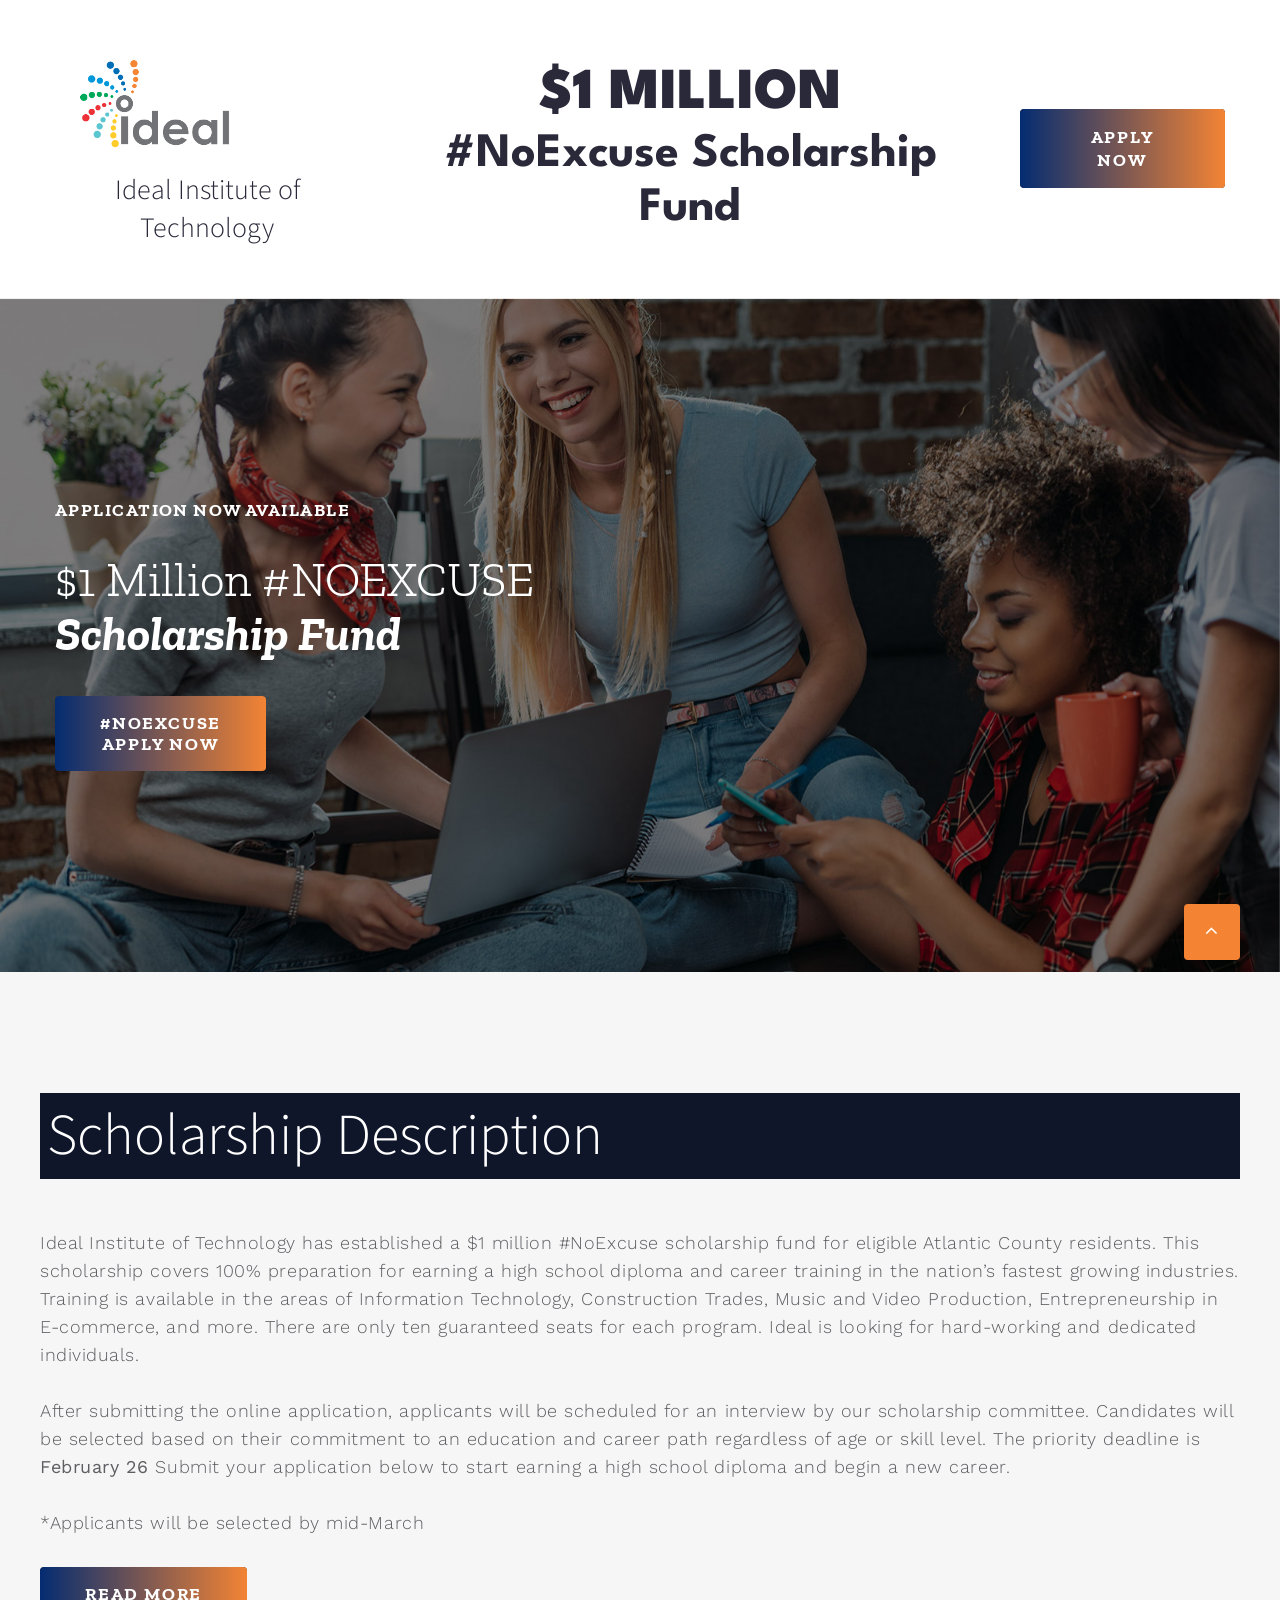
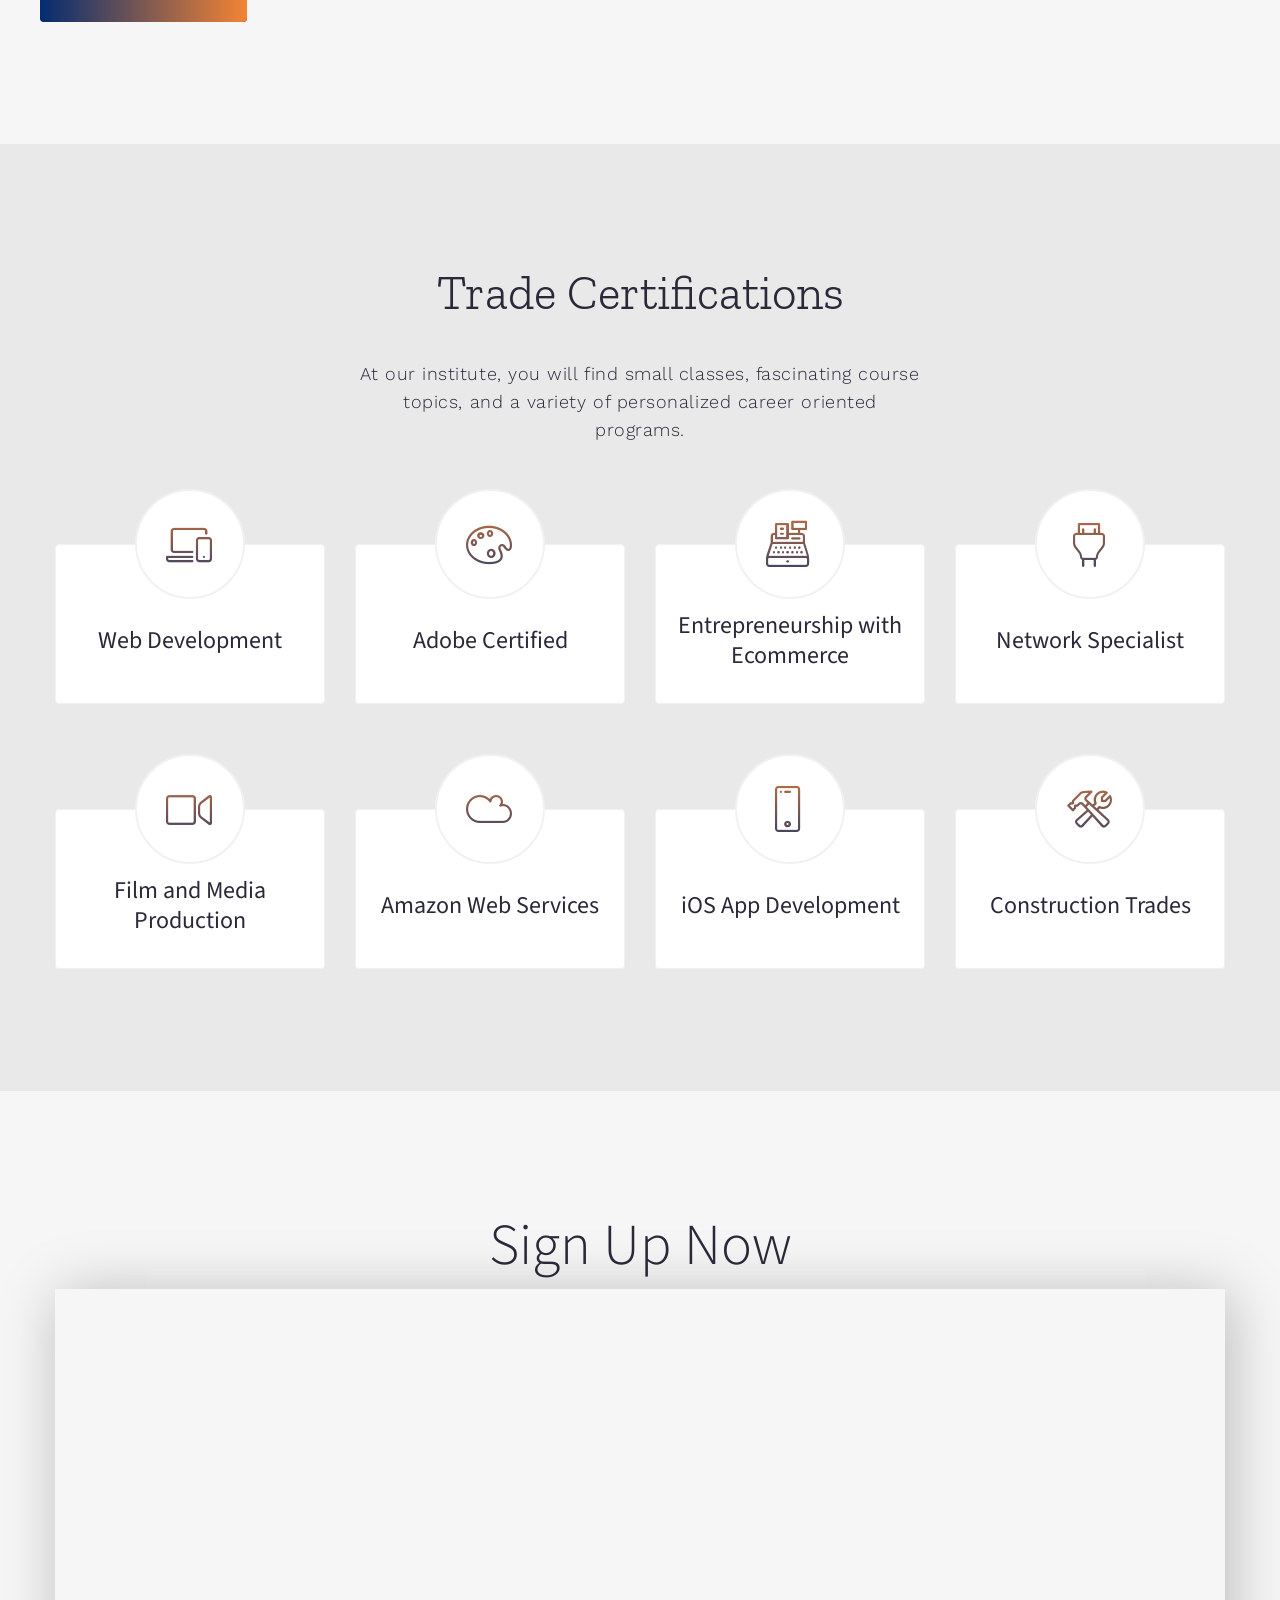
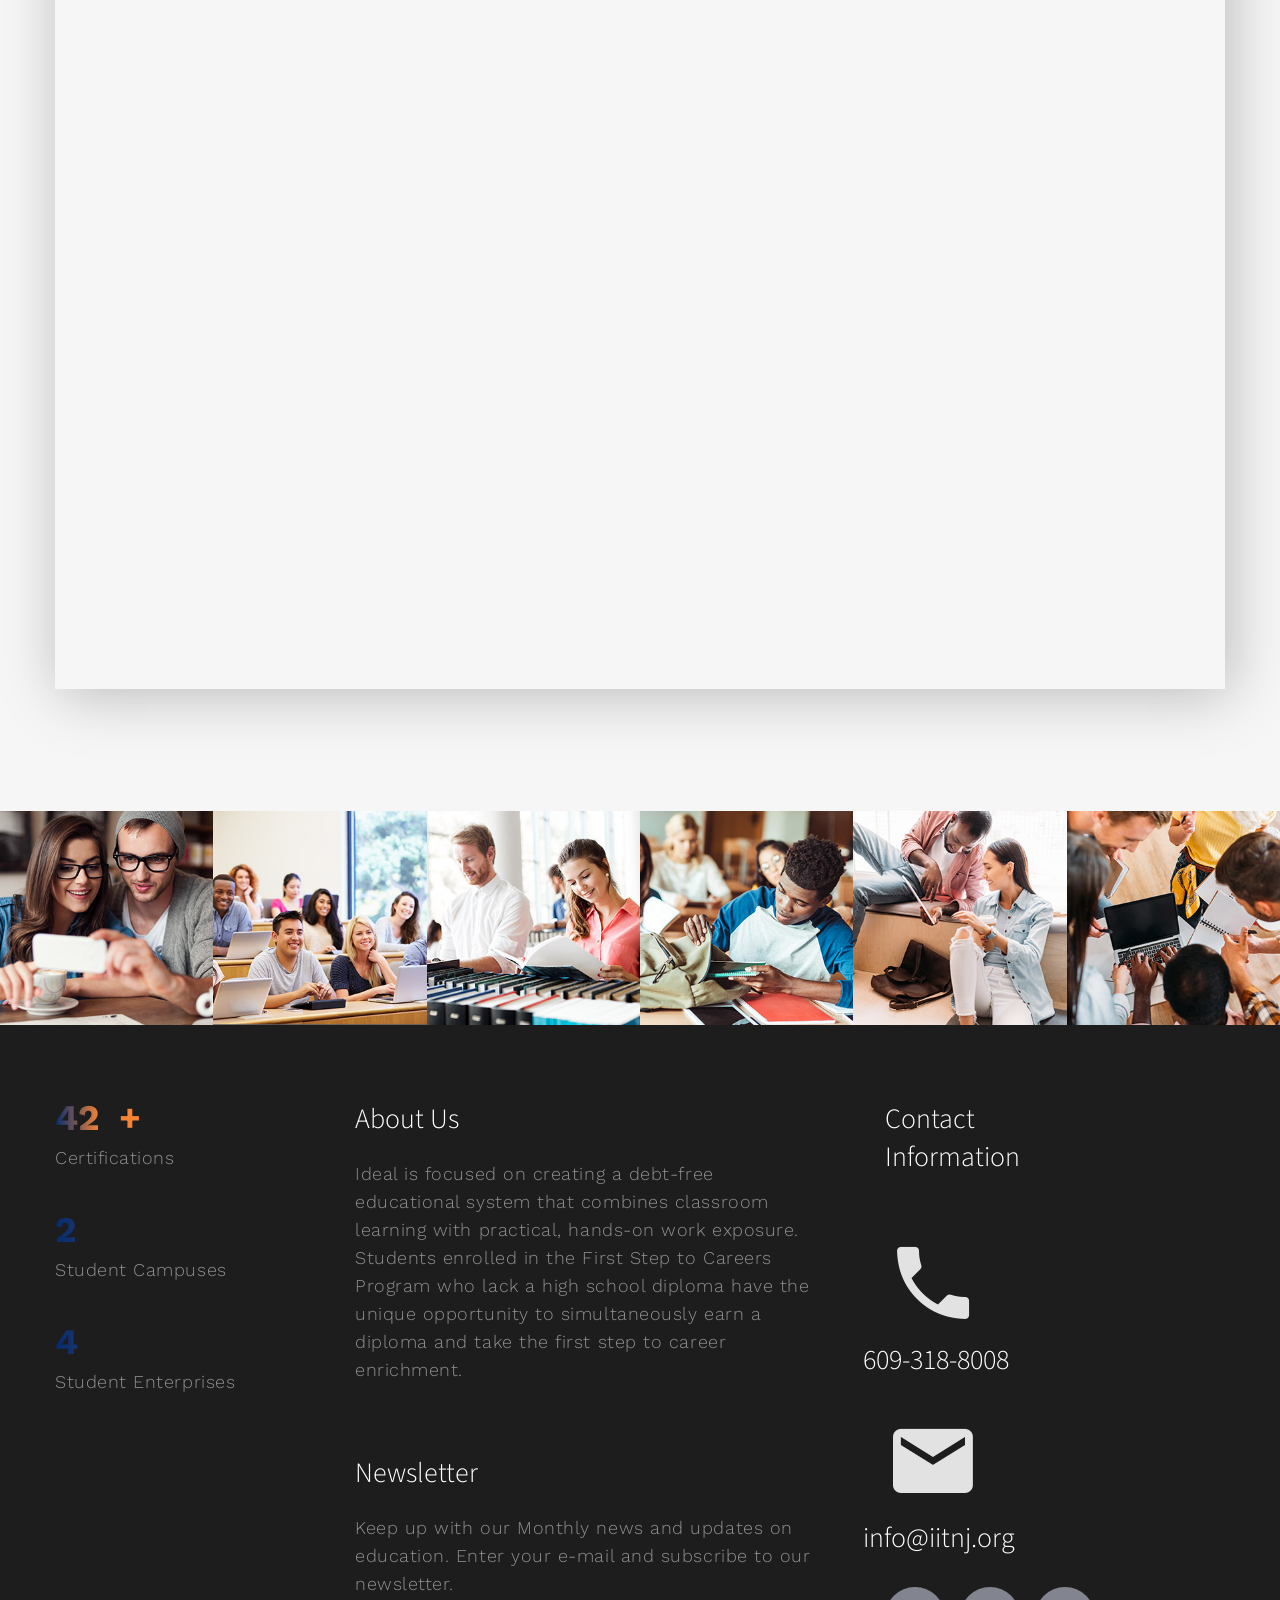
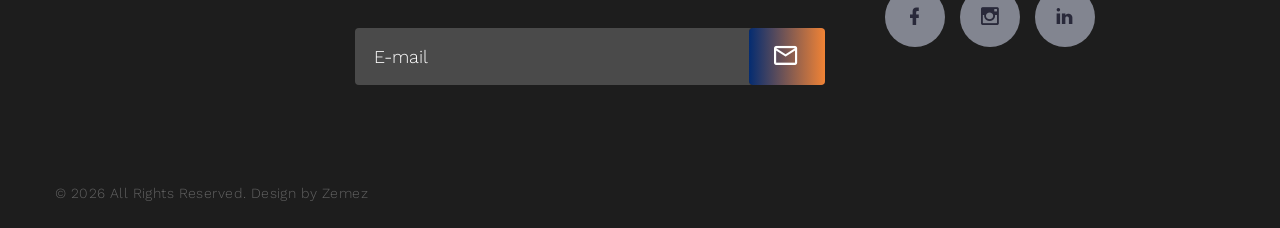
==== commit c3840a78: "banner text, nav bar button to form, nav log link to iitnj" ====
--- a/index.html
+++ b/index.html
@@ -62,7 +62,7 @@
     </div>
     <div class="preloader">
       <div class="preloader-logo">
-        <a class="brand" href="index.html"
+        <a class="brand" href="#"
           ><img
             class="brand-logo-dark"
             src="images/ideal-logo.png"
@@ -113,7 +113,7 @@
                   </button>
                   <!-- RD Navbar Brand-->
                   <div class="rd-navbar-brand" style="text-align: center">
-                    <a class="brand" href="index.html"
+                    <a class="brand" href="https://www.iitnj.org/"
                       ><img
                         class="brand-logo-dark"
                         src="images/ideal-logo.png"
@@ -137,8 +137,8 @@
                 <div>
                   <a
                     class="button button-lg button-primary-gradient wow fadeInRightSmall"
-                    href="www.iitnj.org"
-                    ><span>Learn More</span></a
+                    href="https://forms.monday.com/forms/embed/f1c8d8a29ad20722f63eb66a193ce9cd?r=use1"
+                    ><span>Apply Now</span></a
                   >
                 </div>
               </div>
@@ -166,15 +166,15 @@
                           data-caption-animate="slideInLeft"
                           data-caption-delay="150"
                         >
-                          Campus Community
+                          Application now available
                         </h6>
                         <h2
                           data-caption-animate="slideInLeft"
                           data-caption-delay="300"
                         >
-                          Become a Part of Our Campus and
+                          $1 Million #NOEXCUSE
                           <span class="text-italic font-weight-bold"
-                            >Make Friends</span
+                            >Scholarship Fund</span
                           >
                         </h2>
                         <div
@@ -185,7 +185,11 @@
                           <a
                             class="button button-primary-gradient"
                             href="https://forms.monday.com/forms/embed/f1c8d8a29ad20722f63eb66a193ce9cd?r=use1"
-                            ><span>#NoExcuse</span></a
+                            ><span
+                              >#NoExcuse
+                              <br />
+                              APPLY NOW
+                            </span></a
                           >
                         </div>
                       </div>
@@ -243,7 +247,9 @@
                 <br />
                 *Applicants will be selected by mid-March
               </p>
-              <a class="button button-primary-gradient" href="www.iitnj.org"
+              <a
+                class="button button-primary-gradient"
+                href="https://www.iitnj.org/"
                 ><span>read more</span></a
               >
             </div>
@@ -274,9 +280,9 @@
               <article class="box-classic">
                 <a
                   class="icon box-classic-icon linearicons-laptop-phone"
-                  href="www.iitnj.org"
+                  href="https://www.iitnj.org/"
                 ></a
-                ><a class="box-classic-main" href="www.iitnj.org">
+                ><a class="box-classic-main" href="https://www.iitnj.org/">
                   <h4 class="box-classic-title">Web Development</h4>
                   <div class="box-classic-inner">
                     <p>
@@ -295,9 +301,9 @@
               <article class="box-classic">
                 <a
                   class="icon box-classic-icon linearicons-palette"
-                  href="www.iitnj.org"
+                  href="https://www.iitnj.org/"
                 ></a
-                ><a class="box-classic-main" href="www.iitnj.org">
+                ><a class="box-classic-main" href="https://www.iitnj.org/">
                   <h4 class="box-classic-title">Adobe Certified</h4>
                   <div class="box-classic-inner">
                     <p>Master Adobe Illustrator, Premiere Pro and more</p>
@@ -313,9 +319,9 @@
               <article class="box-classic">
                 <a
                   class="icon box-classic-icon linearicons-cashier"
-                  href="www.iitnj.org"
+                  href="https://www.iitnj.org/"
                 ></a
-                ><a class="box-classic-main" href="www.iitnj.org">
+                ><a class="box-classic-main" href="https://www.iitnj.org/">
                   <h4 class="box-classic-title">
                     Entrepreneurship with Ecommerce
                   </h4>
@@ -336,9 +342,9 @@
               <article class="box-classic">
                 <a
                   class="icon box-classic-icon linearicons-cable"
-                  href="www.iitnj.org"
+                  href="https://www.iitnj.org/"
                 ></a
-                ><a class="box-classic-main" href="www.iitnj.org">
+                ><a class="box-classic-main" href="https://www.iitnj.org/">
                   <h4 class="box-classic-title">Network Specialist</h4>
                   <div class="box-classic-inner">
                     <p>
@@ -357,9 +363,9 @@
               <article class="box-classic">
                 <a
                   class="icon box-classic-icon linearicons-camera"
-                  href="www.iitnj.org"
+                  href="https://www.iitnj.org/"
                 ></a
-                ><a class="box-classic-main" href="www.iitnj.org">
+                ><a class="box-classic-main" href="https://www.iitnj.org/">
                   <h4 class="box-classic-title">Film and Media Production</h4>
                   <div class="box-classic-inner">
                     <p>
@@ -378,9 +384,9 @@
               <article class="box-classic">
                 <a
                   class="icon box-classic-icon linearicons-cloud"
-                  href="www.iitnj.org"
+                  href="https://www.iitnj.org/"
                 ></a
-                ><a class="box-classic-main" href="www.iitnj.org">
+                ><a class="box-classic-main" href="https://www.iitnj.org/">
                   <h4 class="box-classic-title">Amazon Web Services</h4>
                   <div class="box-classic-inner">
                     <p>
@@ -399,9 +405,9 @@
               <article class="box-classic">
                 <a
                   class="icon box-classic-icon linearicons-phone"
-                  href="www.iitnj.org"
+                  href="https://www.iitnj.org/"
                 ></a
-                ><a class="box-classic-main" href="www.iitnj.org">
+                ><a class="box-classic-main" href="https://www.iitnj.org/">
                   <h4 class="box-classic-title">iOS App Development</h4>
                   <div class="box-classic-inner">
                     <p>Become a Apple product repair pro</p>
@@ -417,9 +423,9 @@
               <article class="box-classic">
                 <a
                   class="icon box-classic-icon linearicons-hammer-wrench"
-                  href="www.iitnj.org"
+                  href="https://www.iitnj.org/"
                 ></a
-                ><a class="box-classic-main" href="www.iitnj.org">
+                ><a class="box-classic-main" href="https://www.iitnj.org/">
                   <h4 class="box-classic-title">Construction Trades</h4>
                   <div class="box-classic-inner">
                     <p>
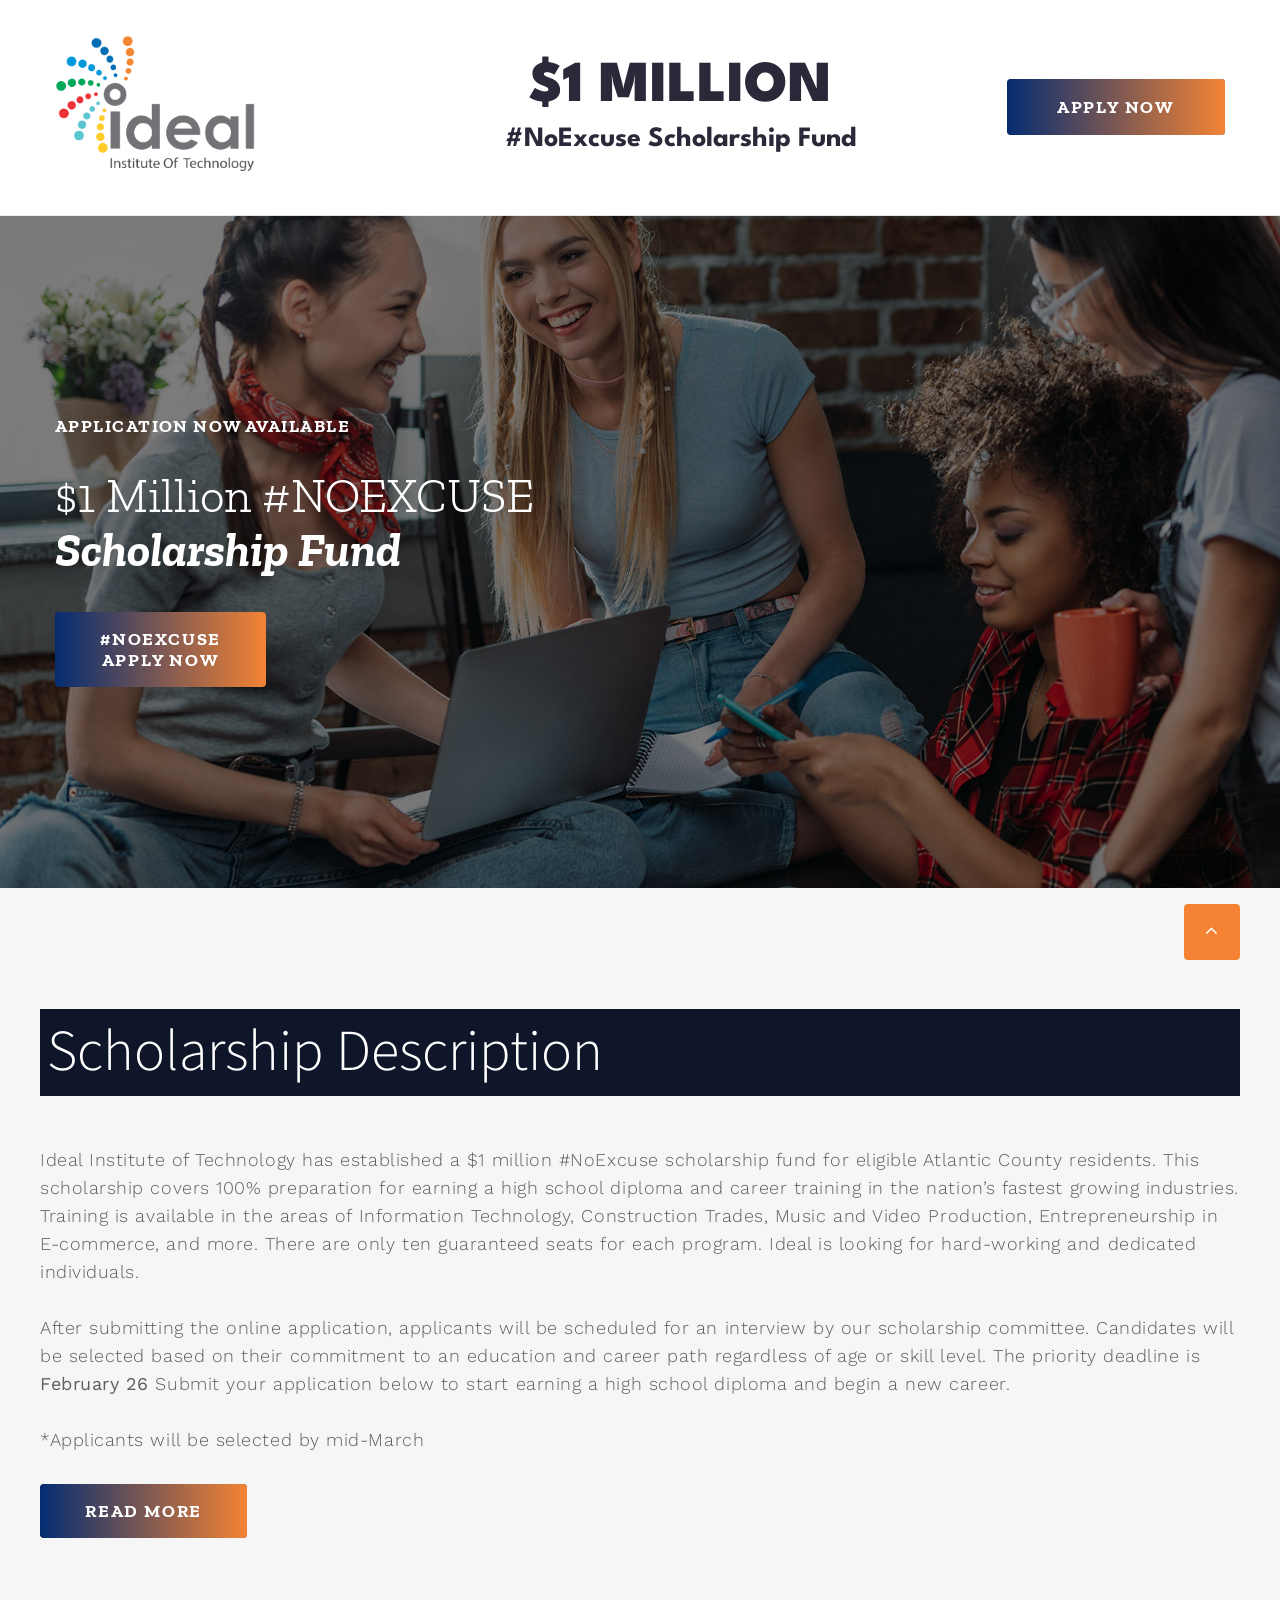
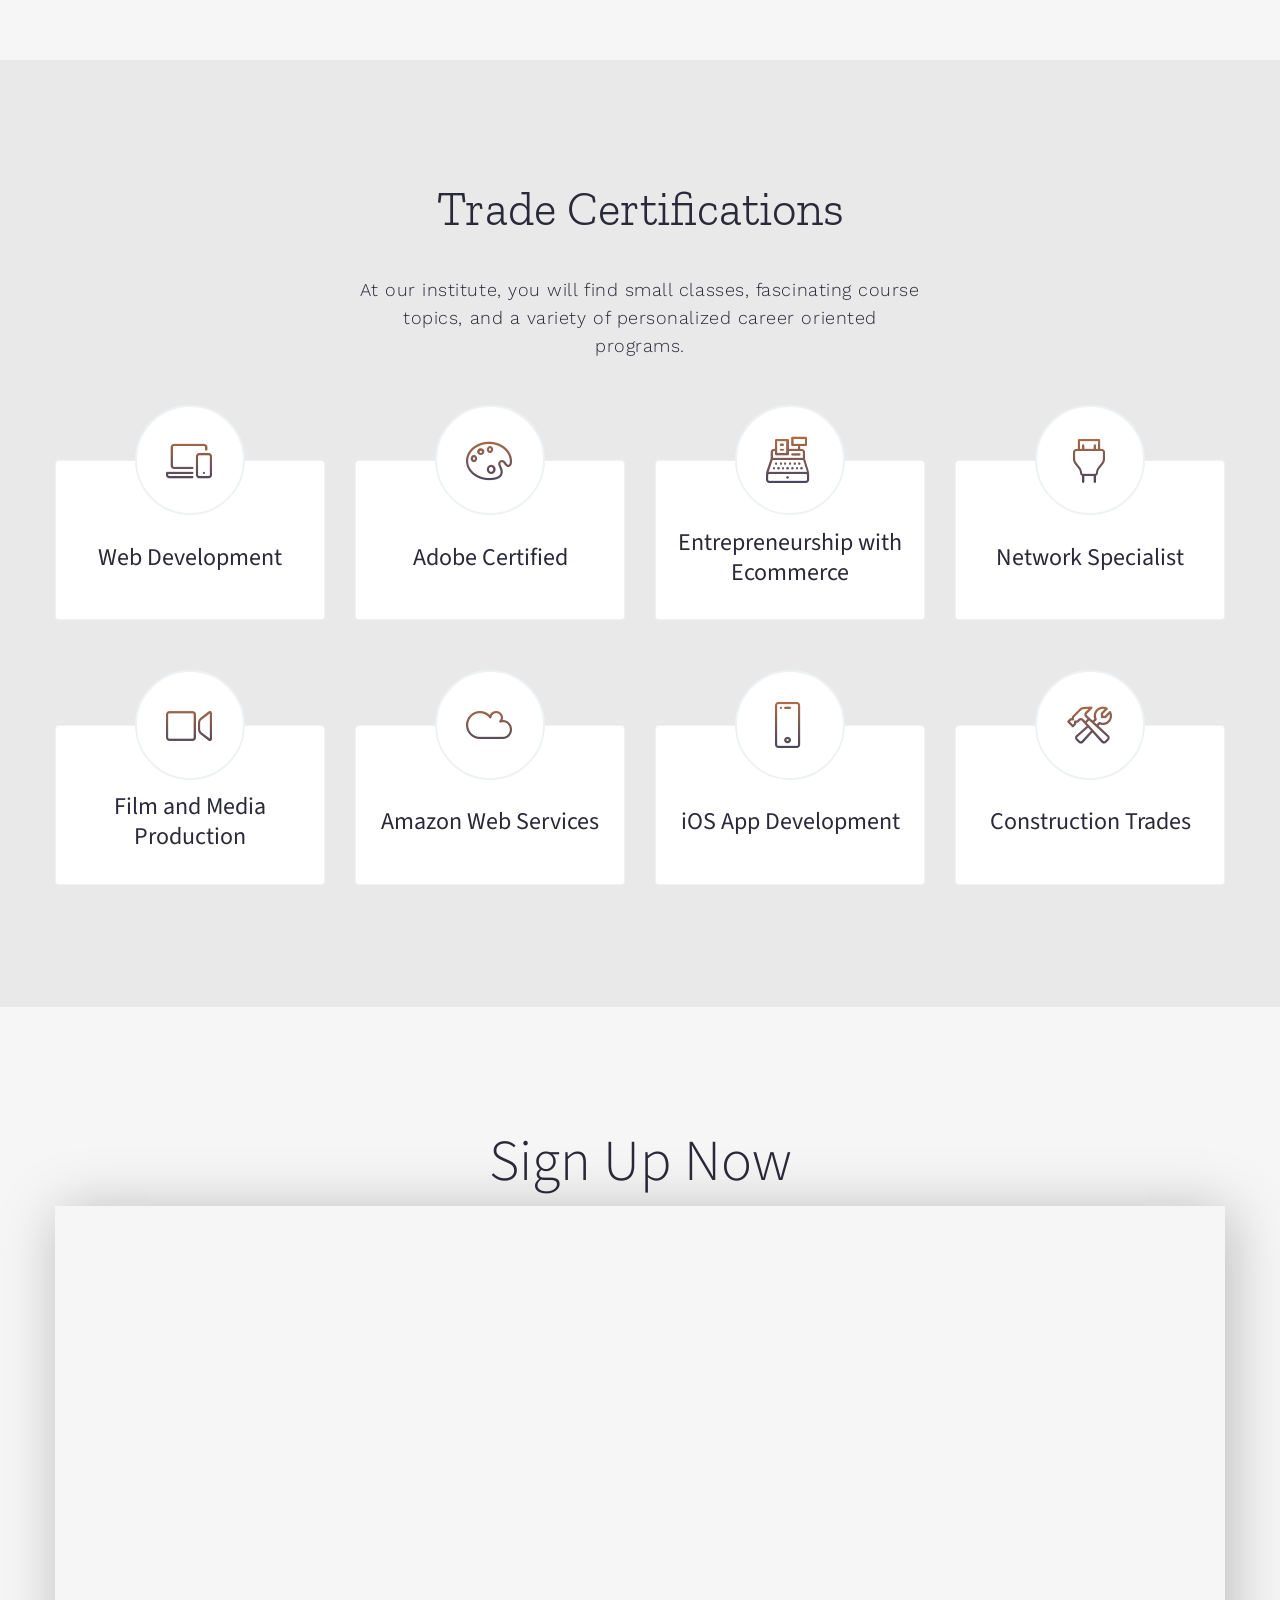
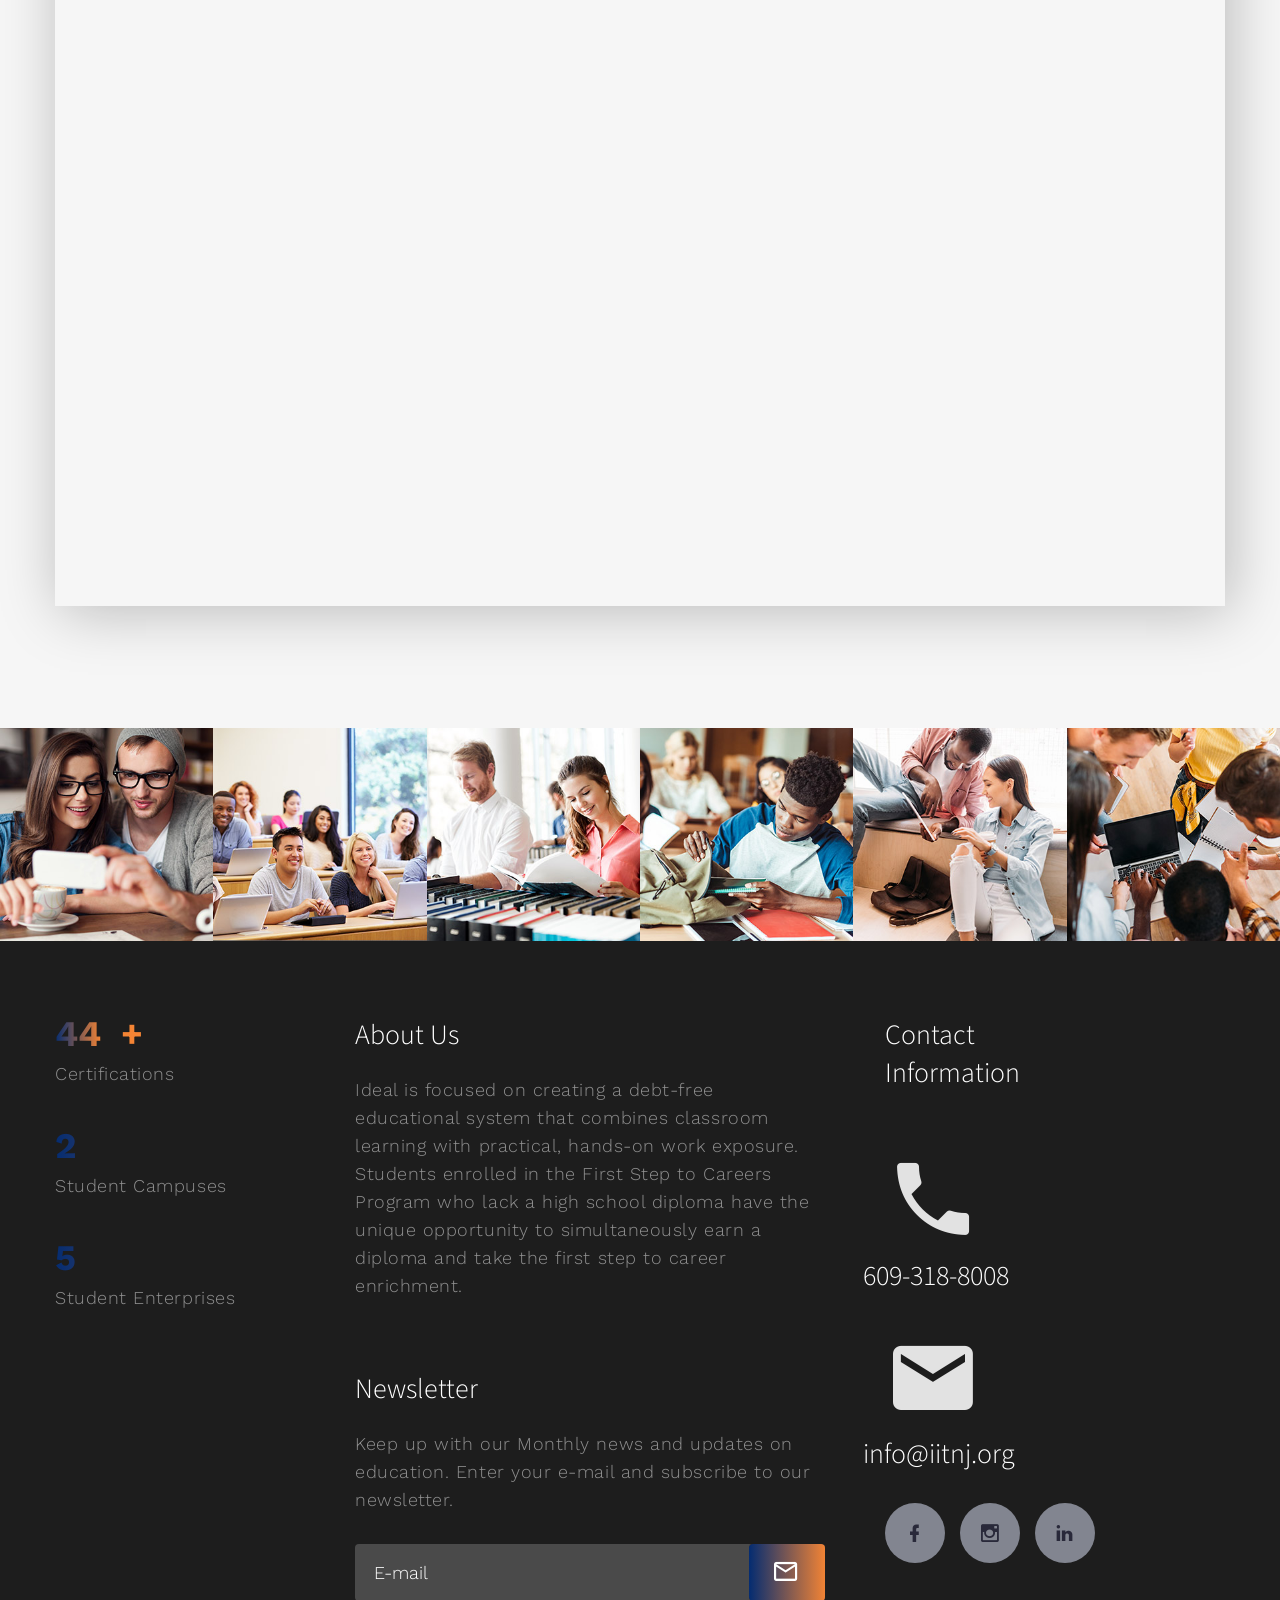
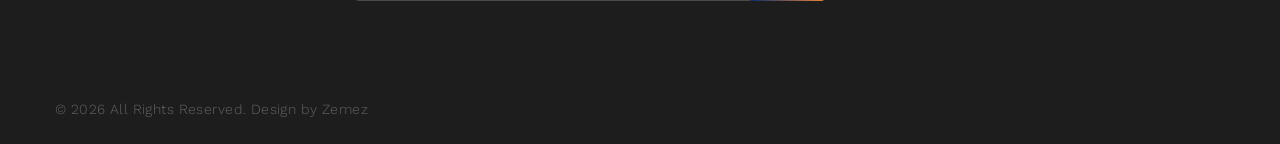
==== commit e30b5a31: "final updates" ====
--- a/index.html
+++ b/index.html
@@ -1,7 +1,7 @@
 <!DOCTYPE html>
 <html class="wide wow-animation" lang="en">
   <head>
-    <title>Home</title>
+    <title>#NoExuse Scholarship</title>
     <meta
       name="viewport"
       content="width=device-width height=device-height initial-scale=1.0"
@@ -119,9 +119,6 @@
                         src="images/ideal-logo.png"
                         alt=""
                       />
-                      <h3 style="margin-bottom: 15px">
-                        Ideal Institute of Technology
-                      </h3>
                     </a>
                   </div>
                 </div>
@@ -130,7 +127,7 @@
                   <h1 class="spartan-bold">
                     <strong>$1 MILLION</strong>
                   </h1>
-                  <h2 class="spartan-bold">#NoExcuse Scholarship Fund</h2>
+                  <h3 class="spartan-bold">#NoExcuse Scholarship Fund</h3>
                 </div>
 
                 <!-- floating CTA button -->
@@ -280,9 +277,12 @@
               <article class="box-classic">
                 <a
                   class="icon box-classic-icon linearicons-laptop-phone"
-                  href="https://www.iitnj.org/"
+                  href="https://forms.monday.com/forms/86cb6cc5a7d130c739bbb6e2dcb7e893?r=use1"
                 ></a
-                ><a class="box-classic-main" href="https://www.iitnj.org/">
+                ><a
+                  class="box-classic-main"
+                  href="https://forms.monday.com/forms/86cb6cc5a7d130c739bbb6e2dcb7e893?r=use1"
+                >
                   <h4 class="box-classic-title">Web Development</h4>
                   <div class="box-classic-inner">
                     <p>
@@ -301,9 +301,12 @@
               <article class="box-classic">
                 <a
                   class="icon box-classic-icon linearicons-palette"
-                  href="https://www.iitnj.org/"
+                  href="https://forms.monday.com/forms/86cb6cc5a7d130c739bbb6e2dcb7e893?r=use1"
                 ></a
-                ><a class="box-classic-main" href="https://www.iitnj.org/">
+                ><a
+                  class="box-classic-main"
+                  href="https://forms.monday.com/forms/86cb6cc5a7d130c739bbb6e2dcb7e893?r=use1"
+                >
                   <h4 class="box-classic-title">Adobe Certified</h4>
                   <div class="box-classic-inner">
                     <p>Master Adobe Illustrator, Premiere Pro and more</p>
@@ -319,9 +322,12 @@
               <article class="box-classic">
                 <a
                   class="icon box-classic-icon linearicons-cashier"
-                  href="https://www.iitnj.org/"
+                  href="https://forms.monday.com/forms/86cb6cc5a7d130c739bbb6e2dcb7e893?r=use1"
                 ></a
-                ><a class="box-classic-main" href="https://www.iitnj.org/">
+                ><a
+                  class="box-classic-main"
+                  href="https://forms.monday.com/forms/86cb6cc5a7d130c739bbb6e2dcb7e893?r=use1"
+                >
                   <h4 class="box-classic-title">
                     Entrepreneurship with Ecommerce
                   </h4>
@@ -342,9 +348,12 @@
               <article class="box-classic">
                 <a
                   class="icon box-classic-icon linearicons-cable"
-                  href="https://www.iitnj.org/"
+                  href="https://forms.monday.com/forms/86cb6cc5a7d130c739bbb6e2dcb7e893?r=use1"
                 ></a
-                ><a class="box-classic-main" href="https://www.iitnj.org/">
+                ><a
+                  class="box-classic-main"
+                  href="https://forms.monday.com/forms/86cb6cc5a7d130c739bbb6e2dcb7e893?r=use1"
+                >
                   <h4 class="box-classic-title">Network Specialist</h4>
                   <div class="box-classic-inner">
                     <p>
@@ -363,9 +372,12 @@
               <article class="box-classic">
                 <a
                   class="icon box-classic-icon linearicons-camera"
-                  href="https://www.iitnj.org/"
+                  href="https://forms.monday.com/forms/86cb6cc5a7d130c739bbb6e2dcb7e893?r=use1"
                 ></a
-                ><a class="box-classic-main" href="https://www.iitnj.org/">
+                ><a
+                  class="box-classic-main"
+                  href="https://forms.monday.com/forms/86cb6cc5a7d130c739bbb6e2dcb7e893?r=use1"
+                >
                   <h4 class="box-classic-title">Film and Media Production</h4>
                   <div class="box-classic-inner">
                     <p>
@@ -384,9 +396,12 @@
               <article class="box-classic">
                 <a
                   class="icon box-classic-icon linearicons-cloud"
-                  href="https://www.iitnj.org/"
+                  href="https://forms.monday.com/forms/86cb6cc5a7d130c739bbb6e2dcb7e893?r=use1"
                 ></a
-                ><a class="box-classic-main" href="https://www.iitnj.org/">
+                ><a
+                  class="box-classic-main"
+                  href="https://forms.monday.com/forms/86cb6cc5a7d130c739bbb6e2dcb7e893?r=use1"
+                >
                   <h4 class="box-classic-title">Amazon Web Services</h4>
                   <div class="box-classic-inner">
                     <p>
@@ -405,9 +420,12 @@
               <article class="box-classic">
                 <a
                   class="icon box-classic-icon linearicons-phone"
-                  href="https://www.iitnj.org/"
+                  href="https://forms.monday.com/forms/86cb6cc5a7d130c739bbb6e2dcb7e893?r=use1"
                 ></a
-                ><a class="box-classic-main" href="https://www.iitnj.org/">
+                ><a
+                  class="box-classic-main"
+                  href="https://forms.monday.com/forms/86cb6cc5a7d130c739bbb6e2dcb7e893?r=use1"
+                >
                   <h4 class="box-classic-title">iOS App Development</h4>
                   <div class="box-classic-inner">
                     <p>Become a Apple product repair pro</p>
@@ -423,9 +441,12 @@
               <article class="box-classic">
                 <a
                   class="icon box-classic-icon linearicons-hammer-wrench"
-                  href="https://www.iitnj.org/"
+                  href="https://forms.monday.com/forms/86cb6cc5a7d130c739bbb6e2dcb7e893?r=use1"
                 ></a
-                ><a class="box-classic-main" href="https://www.iitnj.org/">
+                ><a
+                  class="box-classic-main"
+                  href="https://forms.monday.com/forms/86cb6cc5a7d130c739bbb6e2dcb7e893?r=use1"
+                >
                   <h4 class="box-classic-title">Construction Trades</h4>
                   <div class="box-classic-inner">
                     <p>
